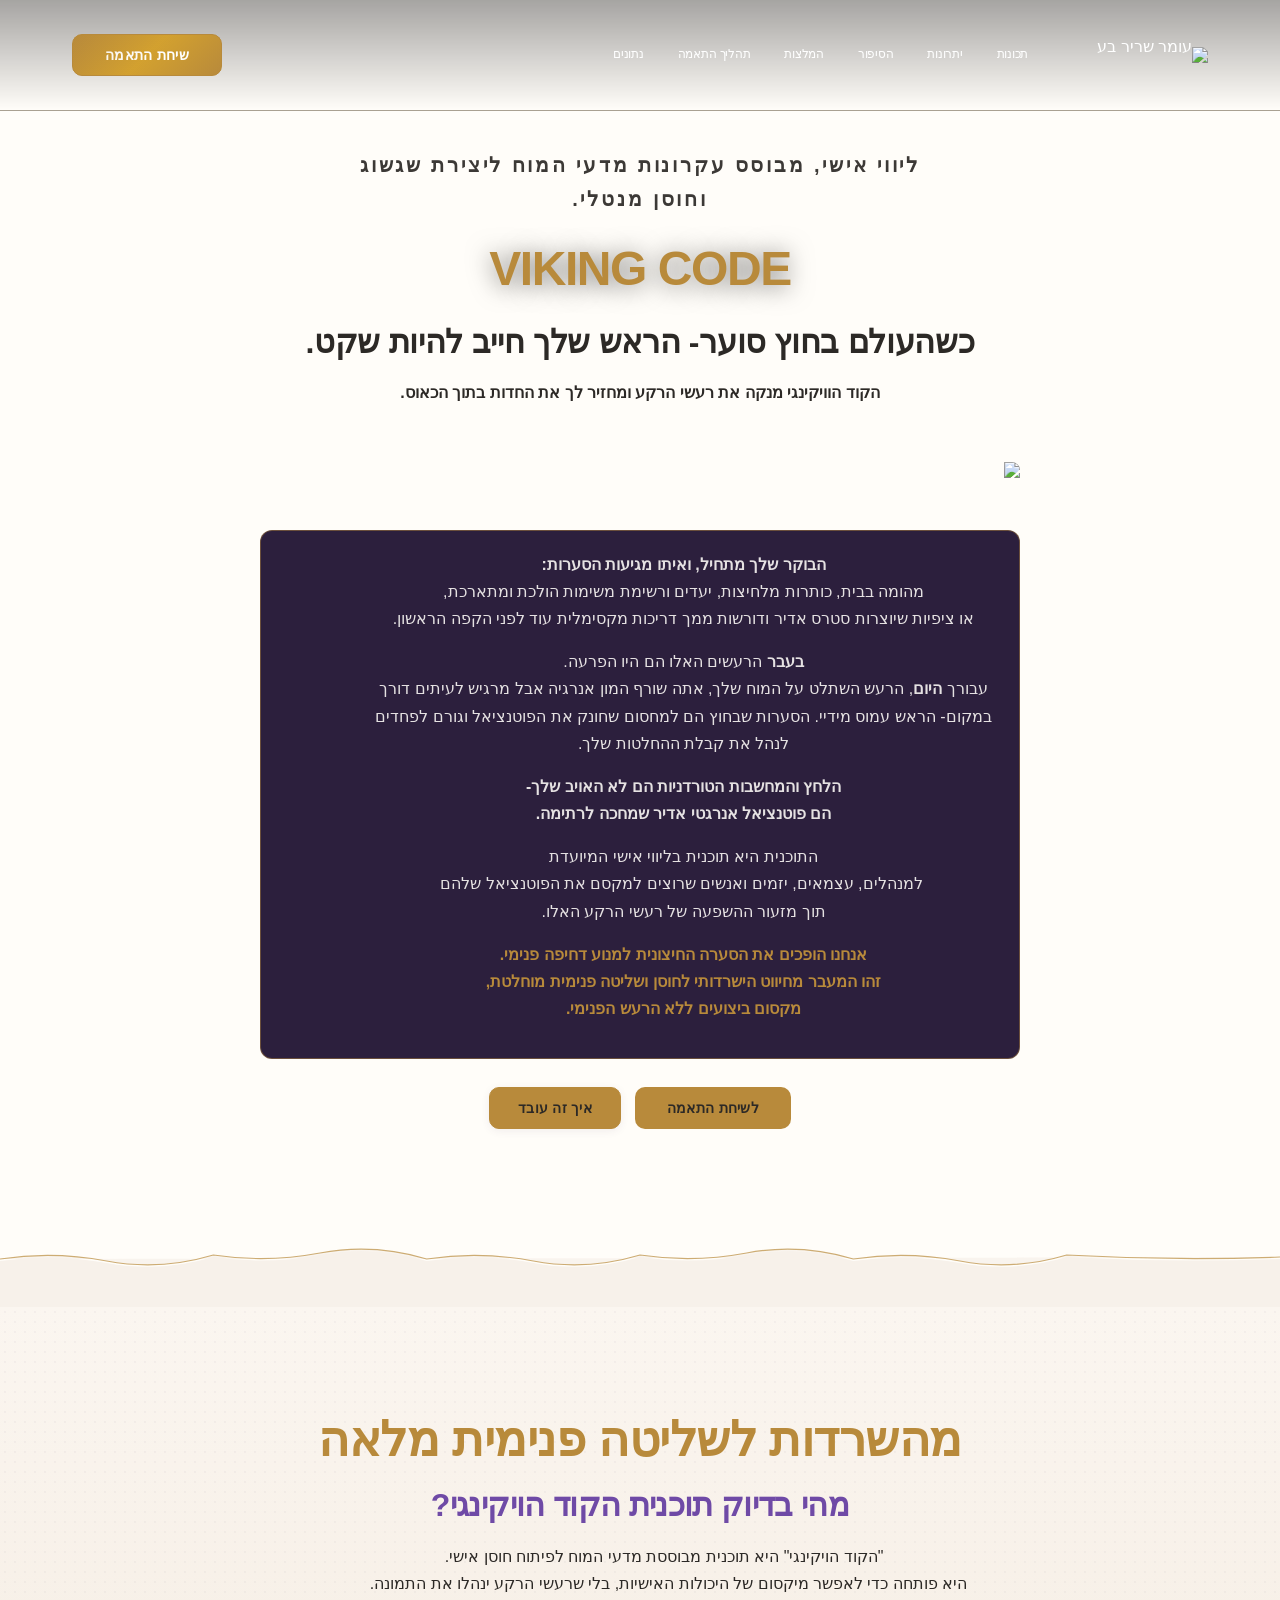
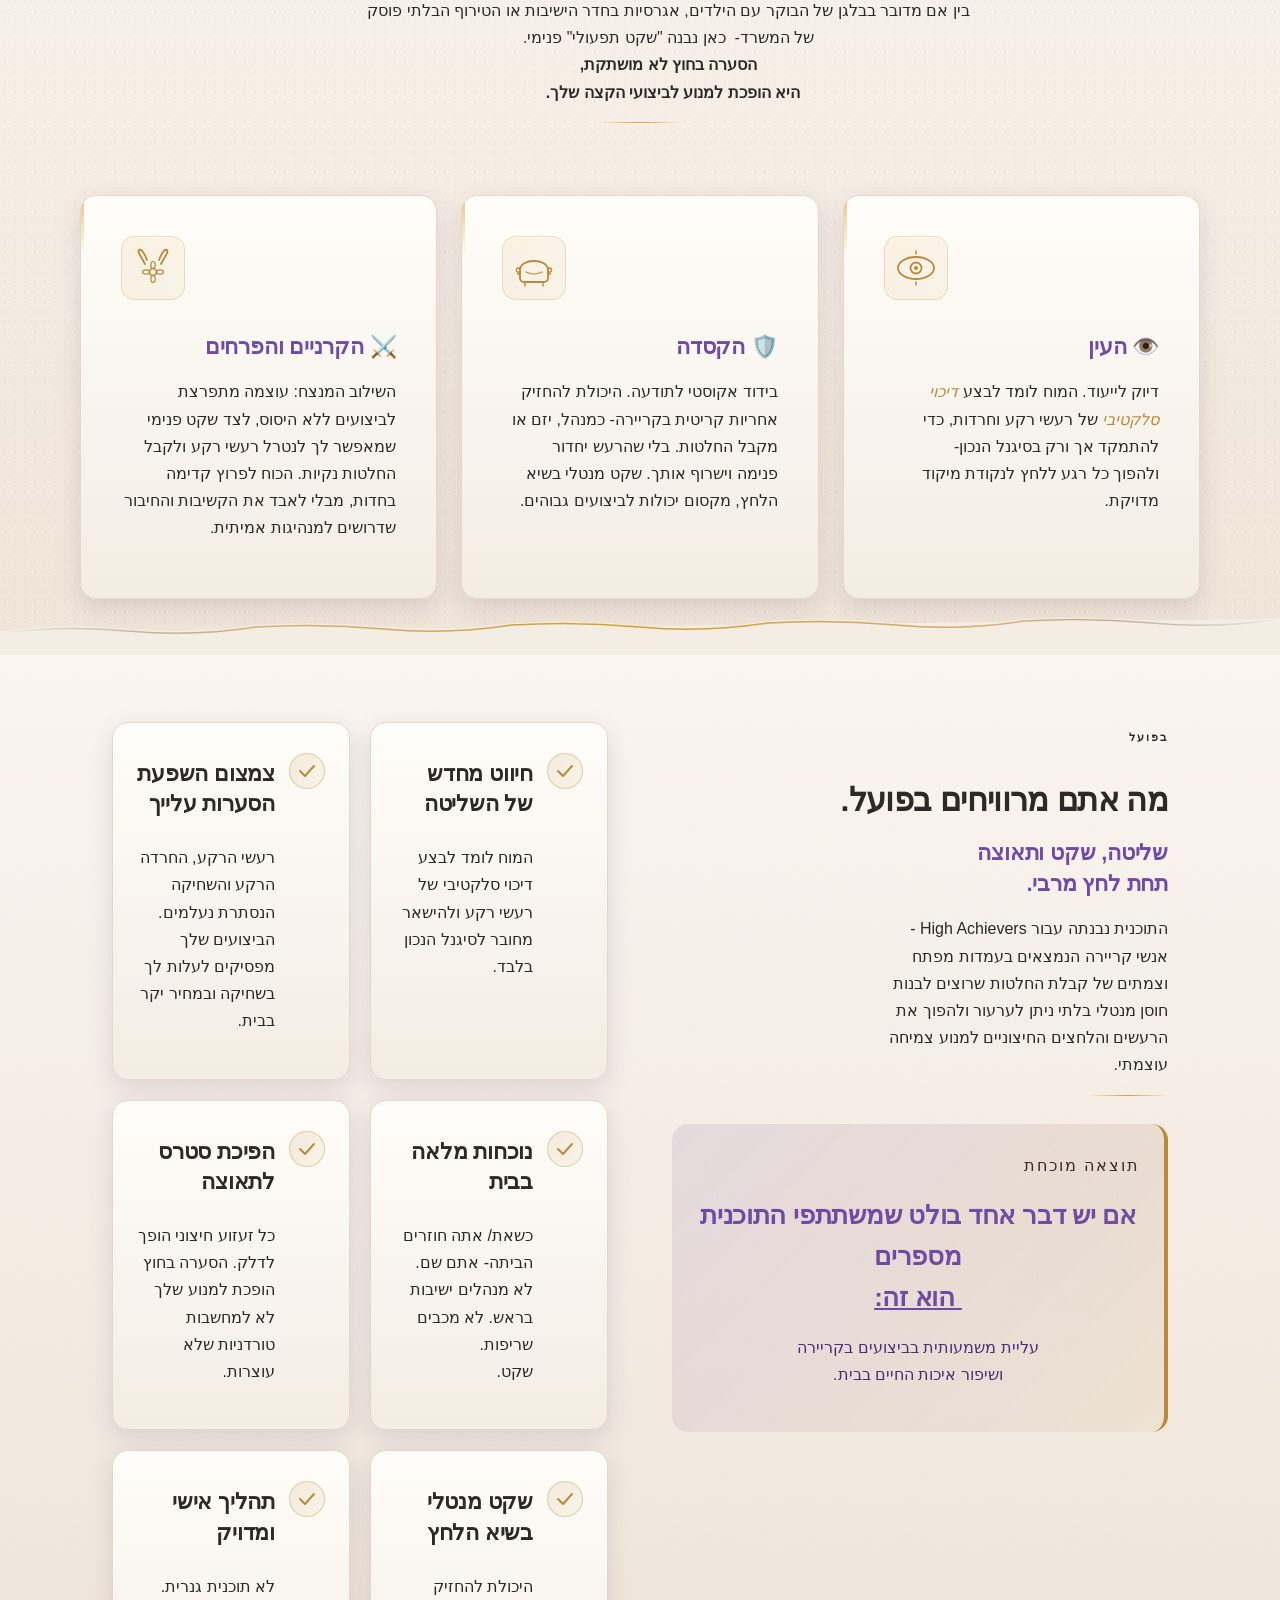
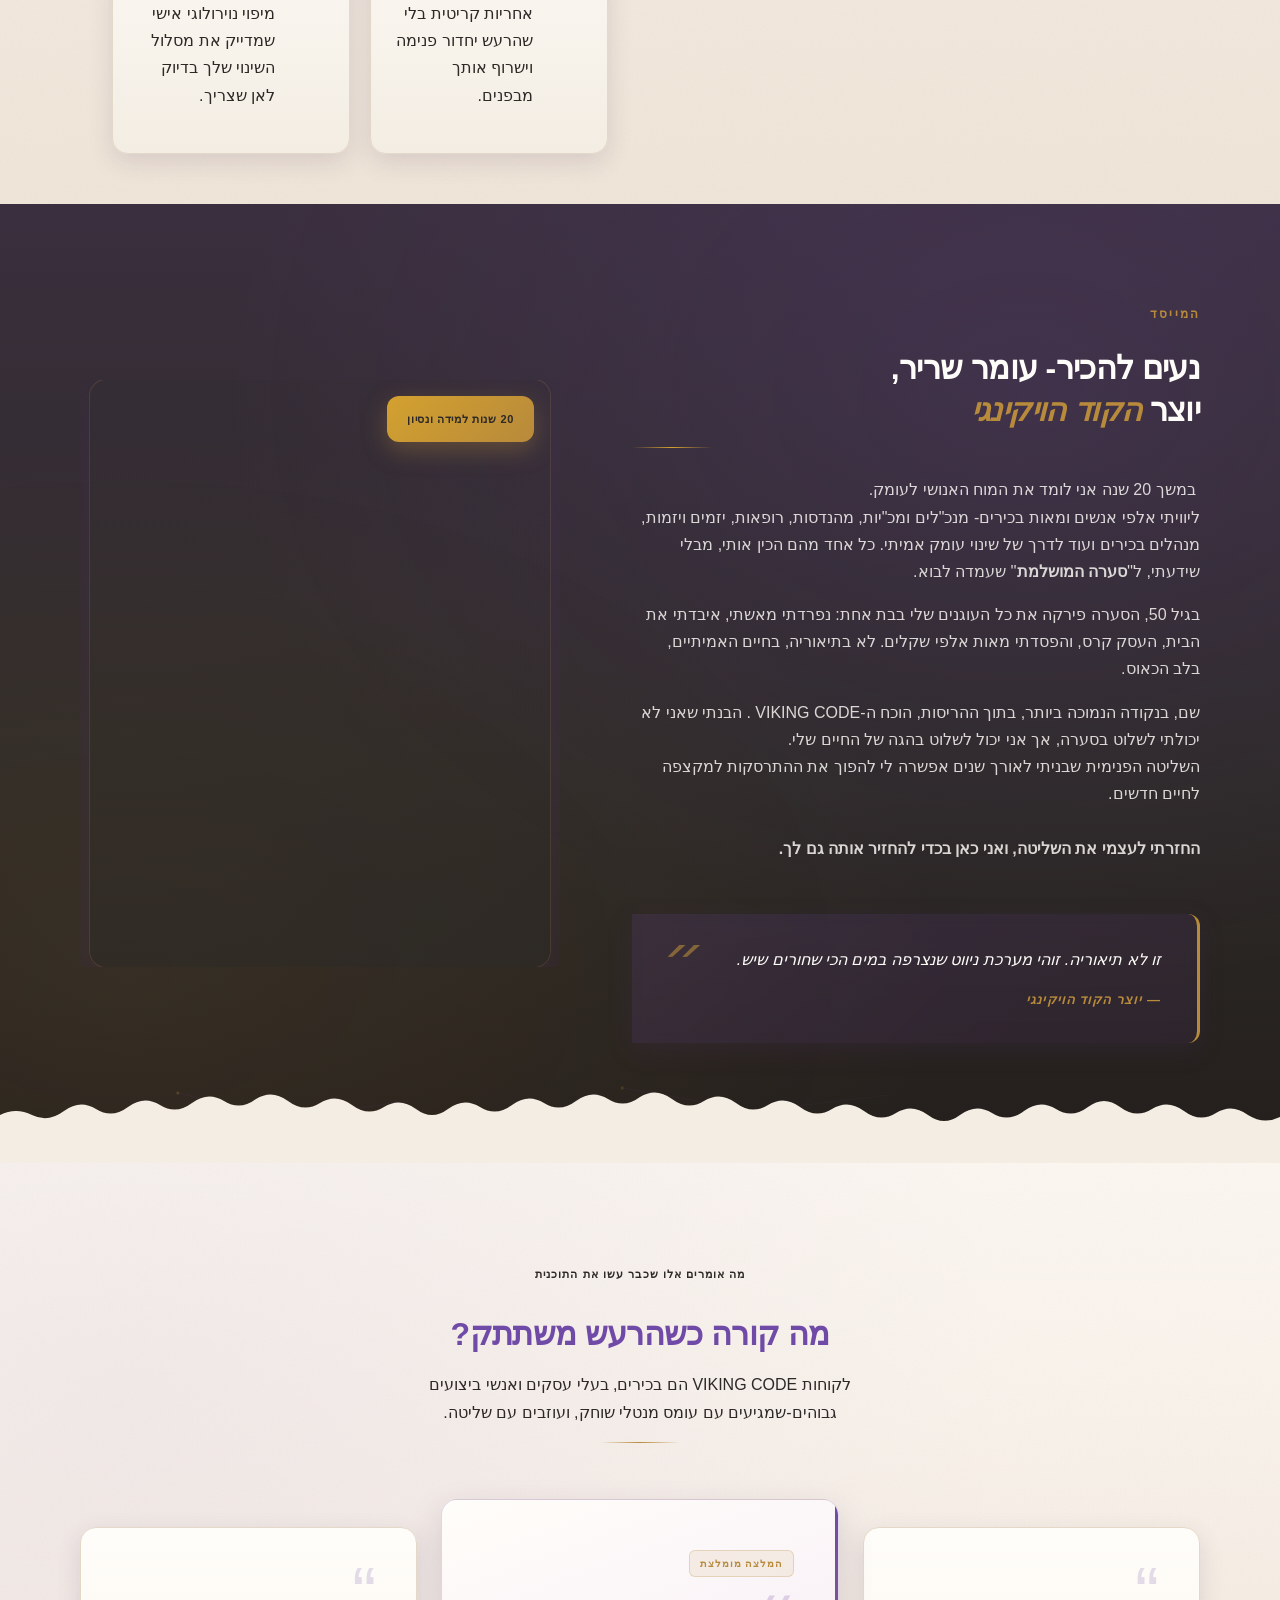
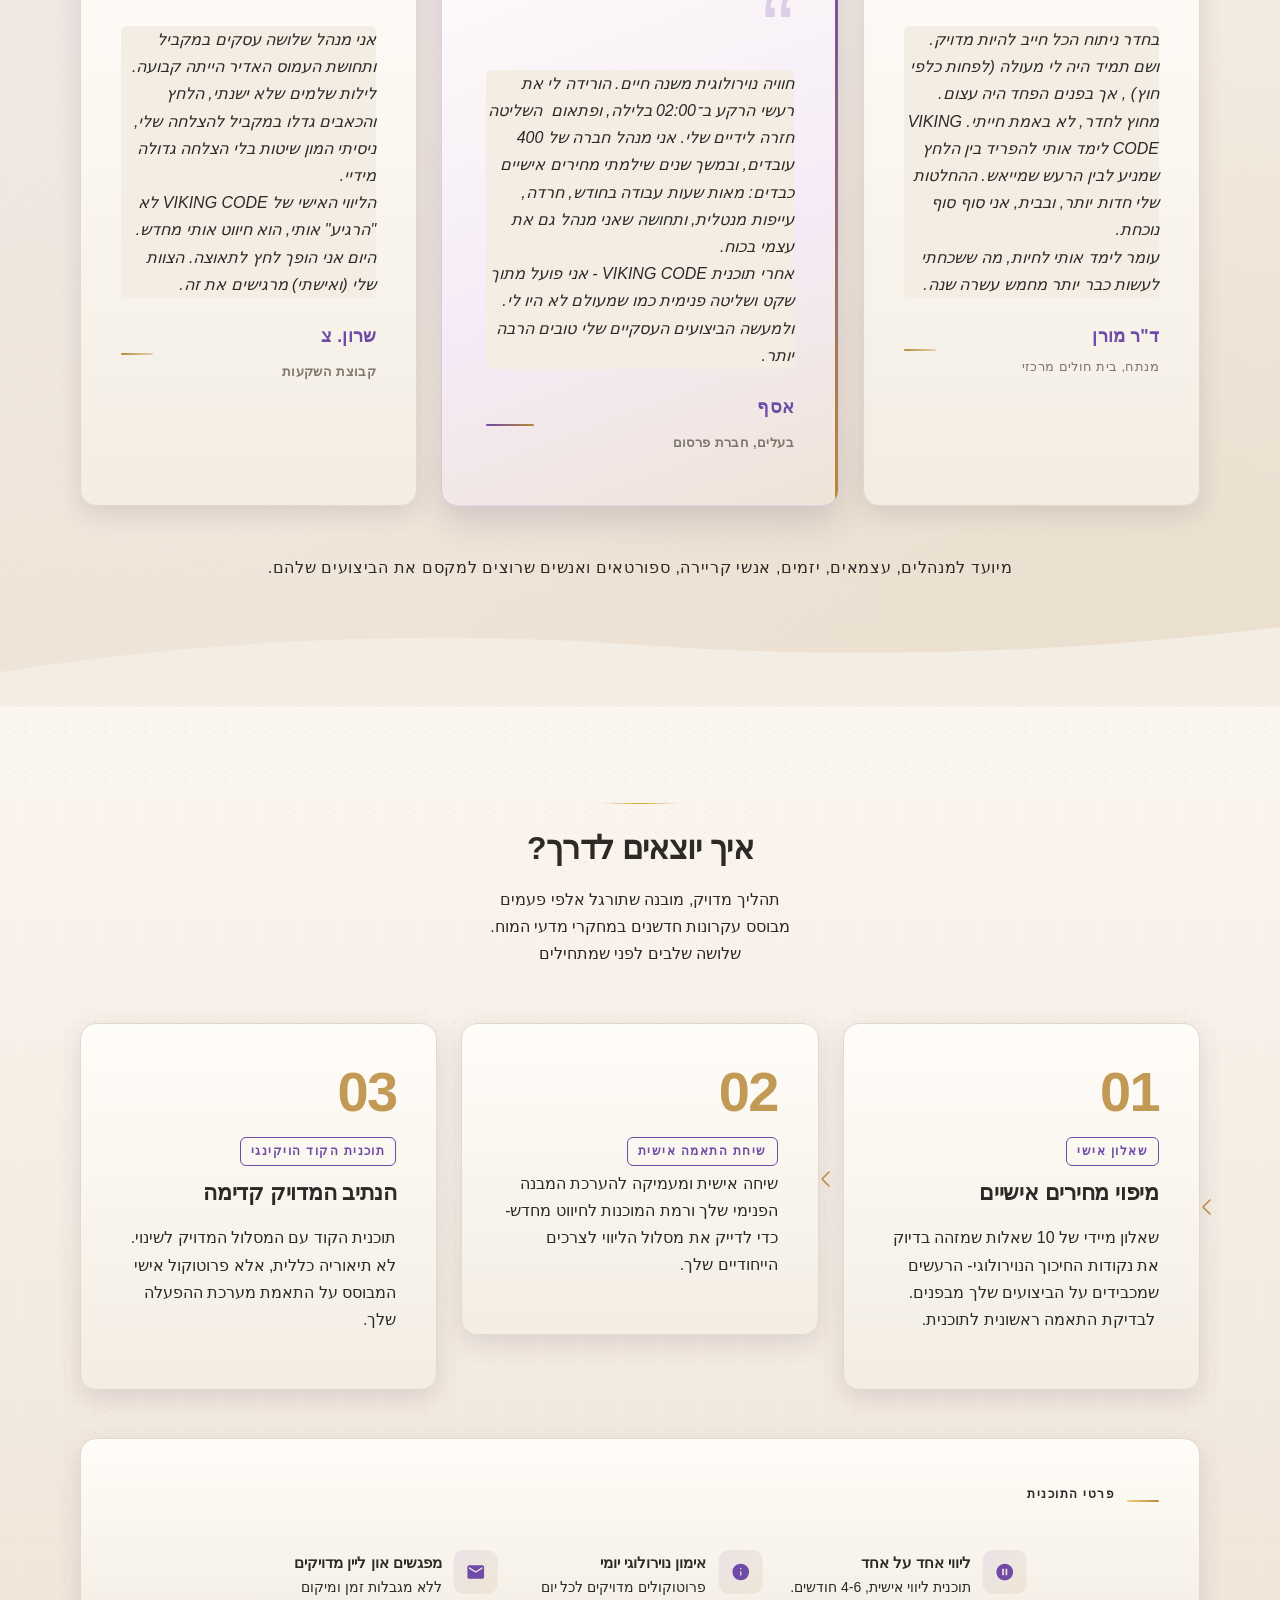
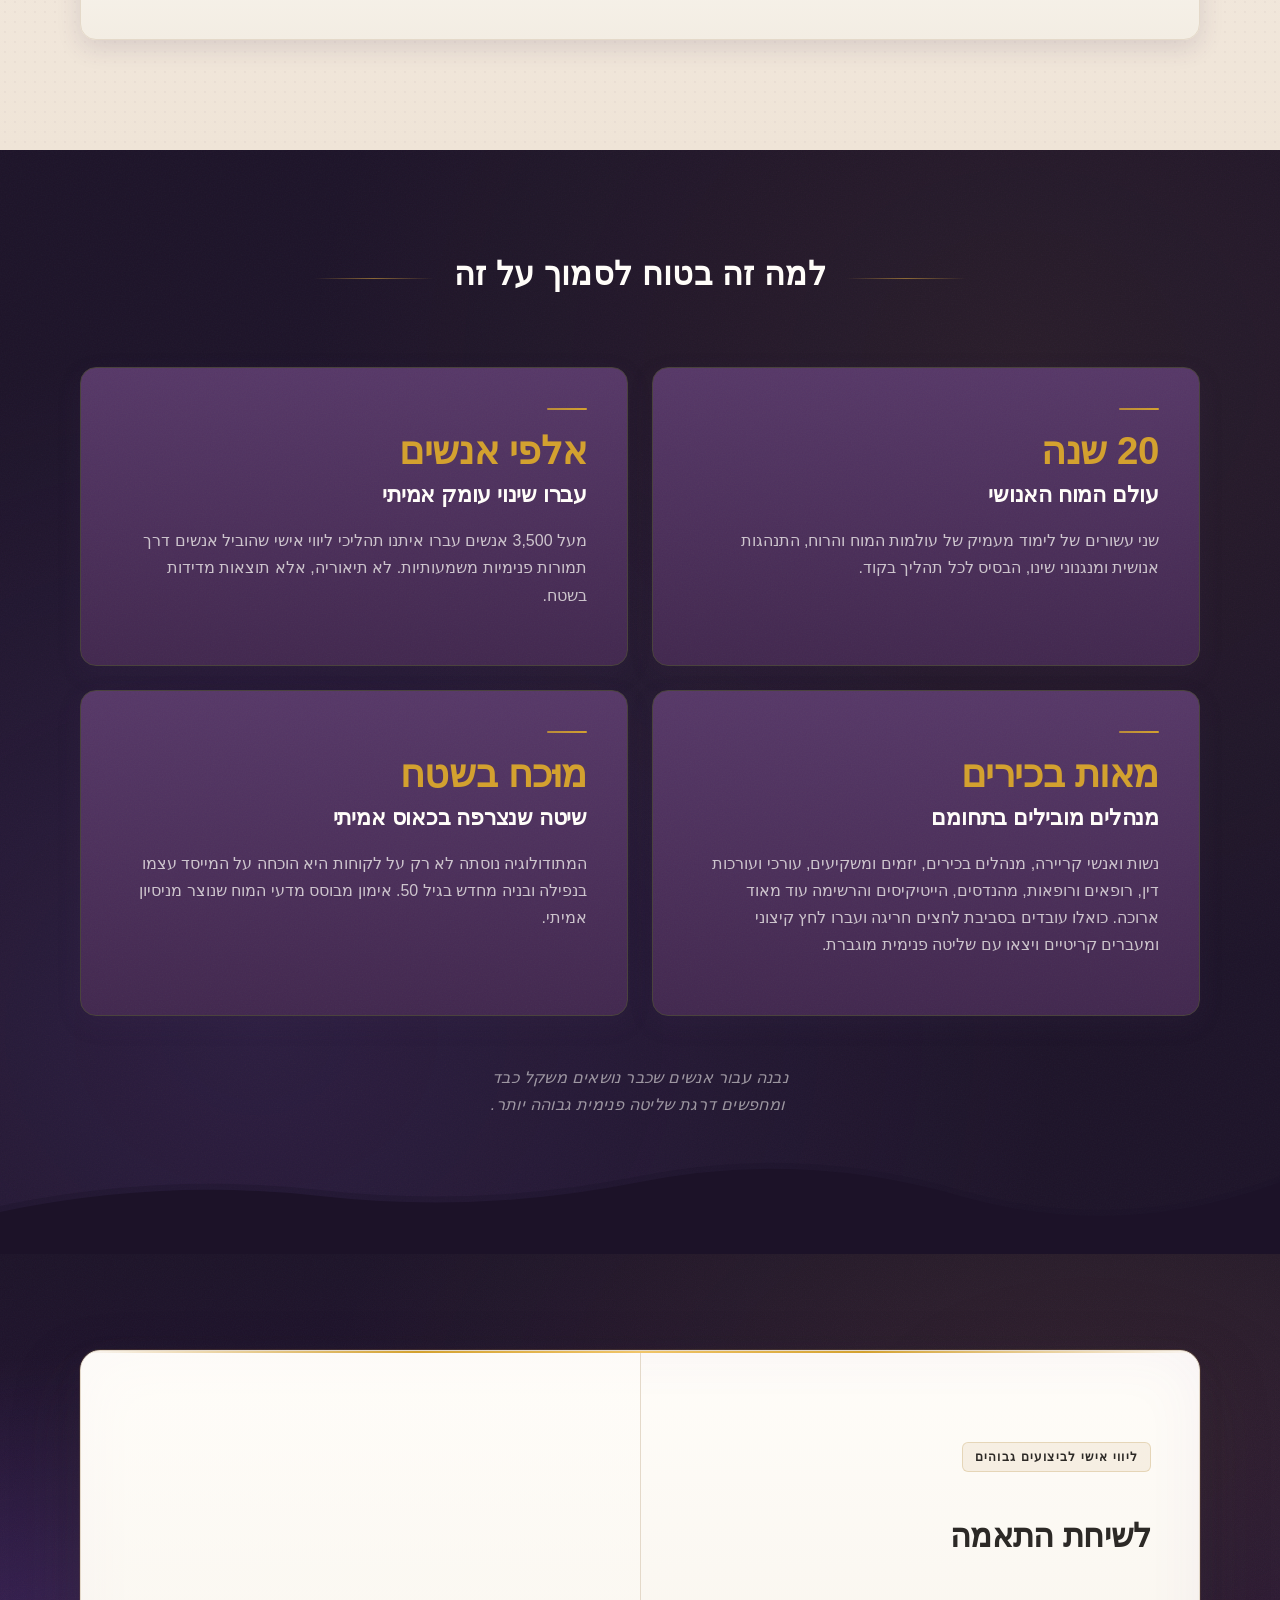
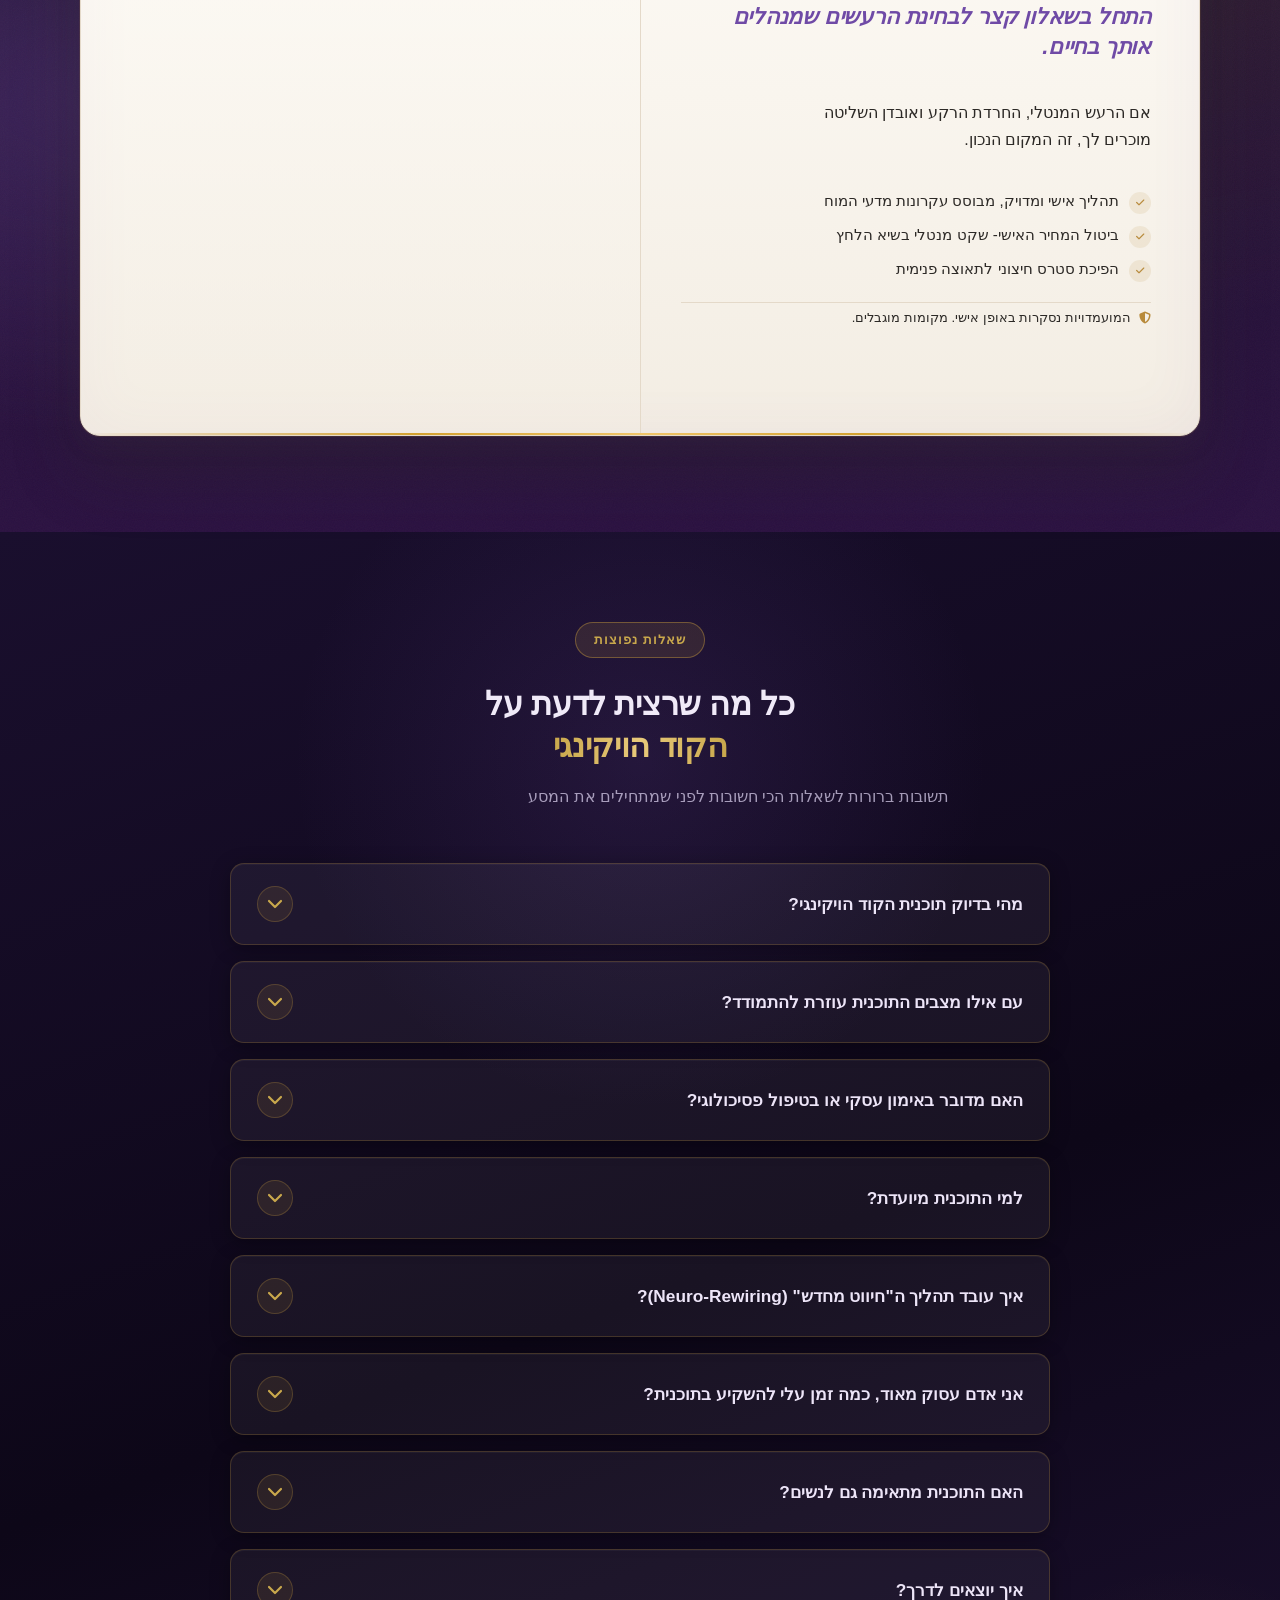
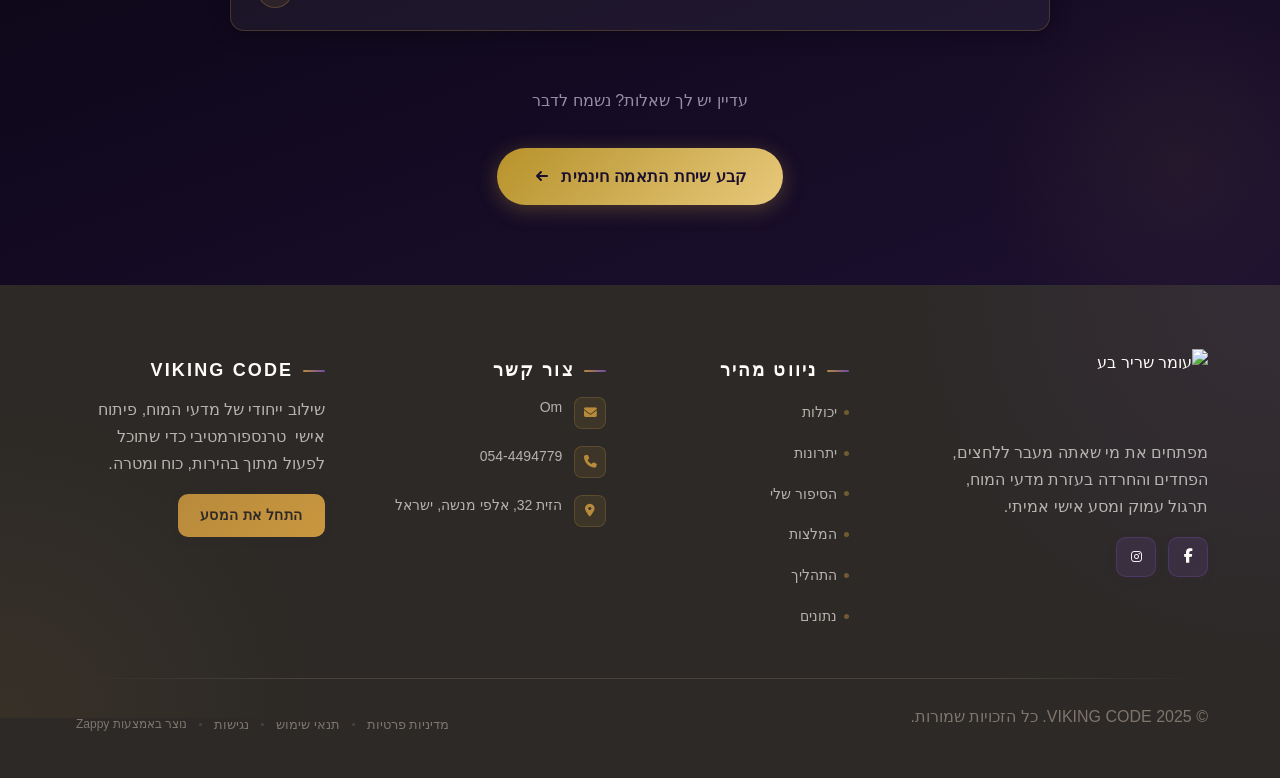
==== public/index.html @ 052899f5 "Incremental sync: 1 page(s) — update_text" ====
<!DOCTYPE html>
<html lang="ar" dir="rtl">
<head>
    <meta charset="UTF-8">
    <meta name="viewport" content="width=device-width, initial-scale=1.0">
    <meta name="robots" content="index, follow">
    <title>ליווי אישי — Viking Code</title>
    <meta name="description" content="Viking Code is a neuroscience-based personal performance coaching brand founded by a practitioner with 20 years of experience. The brand blends masculine streng">
    <meta name="keywords" content="ליווי אישי, ליווי אישי לביצועים גבוהים מנכ"לים, אימון מבוסס מדעי המוח לאנשי קצה, סדנת ביצועי קצה לרופאים ומנהלים">
    
    <!-- Favicons -->
    <link rel="icon" type="image/x-icon" href="/assets/favicon.ico">
    <link rel="icon" type="image/png" sizes="16x16" href="/assets/favicon-16x16.png">
    <link rel="icon" type="image/png" sizes="32x32" href="/assets/favicon-32x32.png">
    <link rel="icon" type="image/png" sizes="48x48" href="/assets/favicon-48x48.png">
    <link rel="icon" type="image/png" sizes="192x192" href="/assets/favicon-192x192.png">
    <link rel="icon" type="image/png" sizes="512x512" href="/assets/favicon-512x512.png">
    <link rel="apple-touch-icon" href="/assets/apple-touch-icon.png">
    <!-- Zappy Analytics -->
<script>
(function() {
  'use strict';
  
  // Configuration
  var config = {
    websiteId: 'cb5bbdb7-efe7-418c-bb14-4ff65979feaf',
    apiUrl: 'https://api.zappy5.com/api/analytics/track',
    sessionDuration: 30 * 60 * 1000, // 30 minutes
    visitorDuration: 30 * 24 * 60 * 60 * 1000, // 30 days
    trackPageViews: true,
    trackClicks: true,
    trackFormSubmissions: true
  };
  
  // Generate or retrieve persistent visitor ID (30 days)
  function getVisitorId() {
    var visitorKey = 'zappy_visitor_' + config.websiteId;
    var visitor = null;
    
    try {
      visitor = localStorage.getItem(visitorKey);
      if (visitor) {
        var visitorData = JSON.parse(visitor);
        var now = Date.now();
        
        // Check if visitor ID is still valid (30 days)
        if (now - visitorData.created < config.visitorDuration) {
          // Update last seen timestamp
          visitorData.lastSeen = now;
          localStorage.setItem(visitorKey, JSON.stringify(visitorData));
          return visitorData.id;
        }
      }
    } catch (e) {
      console.warn('Zappy Analytics: LocalStorage not available');
    }
    
    // Generate new visitor ID
    var newVisitorId = 'zv_' + Date.now() + '_' + Math.random().toString(36).substr(2, 9);
    
    try {
      localStorage.setItem(visitorKey, JSON.stringify({
        id: newVisitorId,
        created: Date.now(),
        lastSeen: Date.now()
      }));
    } catch (e) {
      // Continue without local storage
    }
    
    return newVisitorId;
  }
  
  // Generate or retrieve session ID (30 minutes)
  function getSessionId() {
    var sessionKey = 'zappy_session_' + config.websiteId;
    var session = null;
    
    try {
      session = sessionStorage.getItem(sessionKey);
      if (session) {
        var sessionData = JSON.parse(session);
        var now = Date.now();
        
        // Check if session is still valid
        if (now - sessionData.timestamp < config.sessionDuration) {
          // Update timestamp
          sessionData.timestamp = now;
          sessionStorage.setItem(sessionKey, JSON.stringify(sessionData));
          return sessionData.id;
        }
      }
    } catch (e) {
      console.warn('Zappy Analytics: SessionStorage not available');
    }
    
    // Generate new session ID
    var newSessionId = 'zs_' + Date.now() + '_' + Math.random().toString(36).substr(2, 9);
    
    try {
      sessionStorage.setItem(sessionKey, JSON.stringify({
        id: newSessionId,
        timestamp: Date.now()
      }));
    } catch (e) {
      // Continue without session storage
    }
    
    return newSessionId;
  }
  
  var visitorId = getVisitorId();
  var sessionId = getSessionId();
  
  // Track an event
  function trackEvent(eventType, data) {
    data = data || {};
    
    var eventData = {
      website_id: config.websiteId,
      event_type: eventType,
      page_path: window.location.pathname,
      referrer: document.referrer || 'direct',
      visitor_id: visitorId,
      session_id: sessionId,
      metadata: data
    };
    
    // Use sendBeacon if available (better for page unload events)
    if (navigator.sendBeacon) {
      var blob = new Blob([JSON.stringify(eventData)], { type: 'application/json' });
      navigator.sendBeacon(config.apiUrl, blob);
    } else {
      // Fallback to fetch
      fetch(config.apiUrl, {
        method: 'POST',
        headers: {
          'Content-Type': 'application/json'
        },
        body: JSON.stringify(eventData),
        keepalive: true
      }).catch(function(error) {
        console.warn('Zappy Analytics: Failed to track event', error);
      });
    }
  }
  
  // Track page view
  if (config.trackPageViews) {
    trackEvent('pageview', {
      title: document.title,
      url: window.location.href
    });
  }
  
  // Track clicks on important elements
  if (config.trackClicks) {
    document.addEventListener('click', function(e) {
      var target = e.target;
      
      // Track button clicks (counted as actions)
      if (target.tagName === 'BUTTON' || target.closest('button')) {
        var button = target.tagName === 'BUTTON' ? target : target.closest('button');
        trackEvent('click', {
          element: 'button',
          text: button.textContent.trim().substring(0, 100),
          id: button.id || null,
          class: button.className || null
        });
      }
      
      // Track link clicks (navigation - not counted as actions)
      else if (target.tagName === 'A' || target.closest('a')) {
        var link = target.tagName === 'A' ? target : target.closest('a');
        trackEvent('navigation', {
          element: 'link',
          text: link.textContent.trim().substring(0, 100),
          href: link.href,
          external: link.hostname !== window.location.hostname
        });
      }
    }, true);
  }
  
  // Track form submissions
  if (config.trackFormSubmissions) {
    document.addEventListener('submit', function(e) {
      var form = e.target;
      
      trackEvent('form_submit', {
        form_id: form.id || null,
        form_name: form.name || null,
        form_action: form.action || null,
        form_method: form.method || 'GET'
      });
    }, true);
  }
  
  // Track time on page (send on page unload)
  var pageLoadTime = Date.now();
  
  window.addEventListener('beforeunload', function() {
    var timeOnPage = Math.floor((Date.now() - pageLoadTime) / 1000); // in seconds
    
    trackEvent('page_unload', {
      time_on_page: timeOnPage,
      page_path: window.location.pathname
    });
  });
  
  // Expose tracking function globally for custom events
  window.zappyAnalytics = {
    track: trackEvent,
    getVisitorId: function() { return visitorId; },
    getSessionId: function() { return sessionId; }
  };
  
})();
</script>
<!-- End Zappy Analytics -->
    <meta property="og:title" content="ליווי אישי — Viking Code">
    <meta property="og:description" content="Viking Code is a neuroscience-based personal performance coaching brand founded by a practitioner with 20 years of experience. The brand blends masculine streng">
    <meta name="twitter:card" content="summary_large_image">
    <meta name="twitter:title" content="ליווי אישי — Viking Code">
    <meta name="twitter:description" content="Viking Code is a neuroscience-based personal performance coaching brand founded by a practitioner with 20 years of experience. The brand blends masculine streng">
    <script type="application/ld+json">{"@context":"https://schema.org","@graph":[{"@type":"LocalBusiness","@id":"https://viking-code.co.il#organization","name":"VIKING CODE","url":"https://viking-code.co.il","description":"Viking Code is a neuroscience-based personal performance coaching brand founded by a practitioner with 20 years of experience. The brand blends masculine strength with emotional sensitivity — symbolized by 'horns and flowers' — targeting high-achieving executives, doctors, and edge performers. The visual and verbal identity is sophisticated, not aggressive: purple, gold, and white tones with a calm-yet-powerful atmosphere. The methodology centers on neurological rewiring to eliminate 'success tax' (mental noise, stress, background anxiety) and convert external chaos into forward momentum. The founder's personal story of collapse and rebuilding at age 50 is a core narrative element, lending authenticity and depth.","address":{"@type":"PostalAddress","streetAddress":"הזית 32, אלפי מנשה, ISRAEL, 4485100, ישראל"},"contactPoint":[{"@type":"ContactPoint","contactType":"customer service","email":"omer.sharir@gmail.com","telephone":"+972544494779"}]},{"@type":"WebSite","@id":"https://viking-code.co.il#website","url":"https://viking-code.co.il","name":"VIKING CODE","publisher":{"@id":"https://viking-code.co.il#organization"}}]}</script>
    
    <link rel="stylesheet" href="/styles.css">
    <link rel="stylesheet" href="https://cdnjs.cloudflare.com/ajax/libs/font-awesome/6.4.0/css/all.min.css" integrity="sha512-iecdLmaskl7CVkqkXNQ/ZH/XLlvWZOJyj7Yy7tcenmpD1ypASozpmT/E0iPtmFIB46ZmdtAc9eNBvH0H/ZpiBw==" crossorigin="anonymous" referrerpolicy="no-referrer" />

    <style id="zappy-dropdown-submenu-styles">
      /* ========== DESKTOP DROPDOWN SUBMENU STYLES ========== */
      /* Base styles for dropdown submenus - parent must be positioned */
      .nav-menu li:has(.sub-menu), nav li:has(.sub-menu), .navbar li:has(.sub-menu), #navMenu li:has(.sub-menu) { position: relative; }
      /* Submenu base - hidden by default */
      .nav-menu .sub-menu, nav .sub-menu, .navbar .sub-menu, #navMenu .sub-menu { display: block !important; position: absolute !important; top: 100%; left: 0; min-width: 220px; background: white; border-radius: 8px; box-shadow: 0 8px 25px rgba(0,0,0,0.15); padding: 8px 0; opacity: 0; visibility: hidden; transform: translateY(10px); transition: all 0.3s ease; z-index: 1000; list-style: none; pointer-events: none; }
      /* CRITICAL: Desktop hover styles to show dropdown */
      .nav-menu li:hover > .sub-menu, nav li:hover > .sub-menu, .navbar li:hover > .sub-menu, #navMenu li:hover > .sub-menu { opacity: 1 !important; visibility: visible !important; transform: translateY(0) !important; pointer-events: auto !important; }
      /* Submenu item styling */
      .sub-menu li { list-style: none; margin: 0; padding: 0; }
      .sub-menu a { display: block !important; padding: 10px 16px !important; color: var(--text-dark, #333) !important; font-weight: 500; text-decoration: none; white-space: nowrap; transition: background-color 0.2s; }
      .sub-menu .zappy-nav-child > a { padding-left: 28px !important; font-size: 0.9em !important; opacity: 0.85 !important; }
      [dir="rtl"] .sub-menu .zappy-nav-child > a, html[lang="he"] .sub-menu .zappy-nav-child > a, html[lang="ar"] .sub-menu .zappy-nav-child > a { padding-left: 10px !important; padding-right: 28px !important; }
      .sub-menu .zappy-nav-parent > a { font-weight: 600 !important; }
      .sub-menu a:hover { background-color: #f5f5f5; }
      /* RTL (Hebrew/Arabic) dropdown positioning */
      [dir="rtl"] .nav-menu .sub-menu, [dir="rtl"] nav .sub-menu, [dir="rtl"] .navbar .sub-menu, html[lang="he"] .nav-menu .sub-menu, html[lang="he"] nav .sub-menu, html[lang="he"] .navbar .sub-menu, html[lang="ar"] .nav-menu .sub-menu, html[lang="ar"] nav .sub-menu, html[lang="ar"] .navbar .sub-menu { left: auto !important; right: 0 !important; }
      /* Hide empty dropdown menus (exclude catalog sub-menus that use <a> children instead of <li>) */
      .sub-menu:empty, .sub-menu:not(:has(li:not(.zappy-hidden-menu-item))):not(:has(> a)), .sub-menu:not(:has(li)):not(:has(> a)) { display: none !important; opacity: 0 !important; visibility: hidden !important; pointer-events: none !important; }
      /* Desktop: show submenu on Menu Group hover */
      li:has(.menu-group-title):hover > .sub-menu { opacity: 1 !important; visibility: visible !important; transform: translateY(0) !important; pointer-events: auto !important; }
      /* Menu Group title styling */
      .nav-menu > li > .menu-group-title, #navMenu > li > .menu-group-title { display: inline-block; padding: 0.5rem 1rem; cursor: default; user-select: none; }
      
      /* ========== MOBILE SUBMENU STYLES ========== */
      @media (max-width: 768px) {
        .nav-menu .sub-menu, nav .sub-menu, .navbar .sub-menu, #navMenu .sub-menu { position: static !important; transform: none !important; box-shadow: none !important; background: transparent !important; max-height: 0; overflow: hidden; opacity: 0; visibility: hidden; transition: max-height 0.3s ease, opacity 0.3s ease; padding: 0 !important; border-radius: 0 !important; }
        .navbar .sub-menu.mobile-expanded, .nav-menu .sub-menu.mobile-expanded, #navMenu .sub-menu.mobile-expanded { max-height: none !important; overflow-y: visible !important; opacity: 1 !important; visibility: visible !important; padding: 8px 0 8px 16px !important; }
        [dir="rtl"] .sub-menu.mobile-expanded, html[lang="he"] .sub-menu.mobile-expanded { padding: 8px 16px 8px 0 !important; }
        /* Disable hover behavior on mobile */
        .nav-menu li:hover > .sub-menu, nav li:hover > .sub-menu, .navbar li:hover > .sub-menu, #navMenu li:hover > .sub-menu { opacity: 0; visibility: hidden; pointer-events: none; }
        .nav-menu li > .sub-menu.mobile-expanded, nav li > .sub-menu.mobile-expanded, .navbar li > .sub-menu.mobile-expanded, #navMenu li > .sub-menu.mobile-expanded { opacity: 1 !important; visibility: visible !important; pointer-events: auto !important; }
        .nav-menu li:has(.sub-menu), nav li:has(.sub-menu), .navbar li:has(.sub-menu), #navMenu li:has(.sub-menu) { display: flex !important; flex-wrap: wrap !important; align-items: center !important; position: relative !important; min-height: 44px !important; }
        .nav-menu li:has(.sub-menu) > a, nav li:has(.sub-menu) > a, .navbar li:has(.sub-menu) > a, #navMenu li:has(.sub-menu) > a { flex: 1 !important; min-width: 0 !important; }
        .nav-menu li:has(.sub-menu) > .menu-group-title, nav li:has(.sub-menu) > .menu-group-title, .navbar li:has(.sub-menu) > .menu-group-title, #navMenu li:has(.sub-menu) > .menu-group-title { flex: 1 !important; min-width: 0 !important; padding: 0 !important; line-height: inherit !important; }
        .nav-menu li:has(.sub-menu) > .sub-menu, nav li:has(.sub-menu) > .sub-menu, .navbar li:has(.sub-menu) > .sub-menu, #navMenu li:has(.sub-menu) > .sub-menu { flex-basis: 100% !important; width: 100% !important; }
        .nav-menu li:has(.sub-menu) > a [class*="chevron"], .nav-menu li:has(.sub-menu) > a [class*="arrow"], .nav-menu li:has(.sub-menu) > a .fa-chevron-down, .nav-menu li:has(.sub-menu) > a .fa-angle-down, nav li:has(.sub-menu) > a [class*="chevron"], nav li:has(.sub-menu) > a [class*="arrow"], #navMenu li:has(.sub-menu) > a [class*="chevron"], #navMenu li:has(.sub-menu) > a [class*="arrow"] { display: none !important; visibility: hidden !important; }
        .mobile-submenu-toggle { display: flex !important; align-items: center !important; justify-content: center !important; width: 44px !important; height: auto !important; background: transparent !important; border: none !important; cursor: pointer !important; color: var(--text-light) !important; position: static !important; flex-shrink: 0 !important; align-self: stretch !important; z-index: 2 !important; padding: 0 !important; margin: 0 !important; }
        .mobile-submenu-toggle::after { content: '' !important; width: 0 !important; height: 0 !important; border-left: 6px solid transparent !important; border-right: 6px solid transparent !important; border-top: 7px solid currentColor !important; transition: transform 0.3s ease !important; }
        .mobile-submenu-toggle.expanded::after { transform: rotate(180deg) !important; }
        .sub-menu a { padding: 10px 0 !important; display: block !important; color: var(--text-light) !important; white-space: normal !important; }
        .sub-menu .zappy-nav-child > a { padding-left: 28px !important; font-size: 0.9em !important; opacity: 0.85 !important; }
        [dir="rtl"] .sub-menu .zappy-nav-child > a, html[lang="he"] .sub-menu .zappy-nav-child > a, html[lang="ar"] .sub-menu .zappy-nav-child > a { padding-left: 0 !important; padding-right: 28px !important; }
        .sub-menu .zappy-nav-parent > a { font-weight: 600 !important; }
        .nav-menu.active, #navMenu.active { max-width: 100vw !important; overflow-x: hidden !important; box-sizing: border-box !important; }
        .navbar .sub-menu li a, nav.navbar .sub-menu li a, .zappy-products-dropdown .sub-menu a { color: var(--text-light) !important; }
      }
      @media (min-width: 769px) { .mobile-submenu-toggle { display: none !important; } }
    </style>

    <style id="zappy-widget-visibility">
      html[dir="rtl"] .whatsapp-float { right: 20px !important; left: auto !important; }
      html[dir="ltr"] .whatsapp-float, html:not([dir]) .whatsapp-float { left: 20px !important; right: auto !important; }
      html[dir="rtl"] #mic-access-tool-general-button, html[dir="rtl"] .mic-access-tool-general-button,
      html[dir="rtl"] #mic-init-access-tool .mic-access-tool-general-button,
      html[dir="rtl"] #mic-init-access-tool #mic-access-tool-general-button,
      html[dir="rtl"] ._access-icon { left: 20px !important; right: auto !important; }
      html[dir="ltr"] #mic-access-tool-general-button, html[dir="ltr"] .mic-access-tool-general-button,
      html[dir="ltr"] #mic-init-access-tool .mic-access-tool-general-button,
      html[dir="ltr"] #mic-init-access-tool #mic-access-tool-general-button,
      html[dir="ltr"] ._access-icon,
      html:not([dir]) #mic-access-tool-general-button, html:not([dir]) .mic-access-tool-general-button,
      html:not([dir]) #mic-init-access-tool .mic-access-tool-general-button,
      html:not([dir]) #mic-init-access-tool #mic-access-tool-general-button,
      html:not([dir]) ._access-icon { right: 20px !important; left: auto !important; }
      @media (max-width: 768px) { .whatsapp-float { display: flex !important; } }
      @media (min-width: 769px) { .whatsapp-float { display: flex !important; } }
      @media (max-width: 768px) {
        #mic-access-tool-general-button, .mic-access-tool-general-button,
        #mic-init-access-tool .mic-access-tool-general-button, #mic-init-access-tool #mic-access-tool-general-button,
        ._access-icon, #mic-access-tool-box, .mic-access-tool-box,
        #mic-init-access-tool #mic-access-tool-box, div[id*="mic-access-tool-box"], ._access-menu {
          display: none !important; visibility: hidden !important; opacity: 0 !important; pointer-events: none !important;
        }
      }
      @media (min-width: 769px) {
        #mic-access-tool-general-button, .mic-access-tool-general-button,
        #mic-init-access-tool .mic-access-tool-general-button, #mic-init-access-tool #mic-access-tool-general-button,
        ._access-icon, #mic-access-tool-box, .mic-access-tool-box,
        #mic-init-access-tool #mic-access-tool-box, div[id*="mic-access-tool-box"], ._access-menu {
          display: none !important; visibility: hidden !important; opacity: 0 !important; pointer-events: none !important;
        }
      }
    </style>
</head>
<body>
<!-- ZAPPY_INTEGRATION_START analytics:add_google_tag_manager -->
<!-- Google Tag Manager (noscript) -->
<noscript><iframe src="https://www.googletagmanager.com/ns.html?id=GTM-PR8H5DS7" height="0" width="0" style="display:none;visibility:hidden"></iframe></noscript>
<!-- ZAPPY_INTEGRATION_END analytics:add_google_tag_manager -->

    <!-- ZAPPY_INTEGRATION_START analytics:add_google_tag_manager -->
<!-- Google Consent Mode v2 (default) -->
<script>
window.dataLayer = window.dataLayer || [];
function gtag(){dataLayer.push(arguments);}
gtag('consent', 'default', {
  'ad_storage': 'denied',
  'ad_user_data': 'denied',
  'ad_personalization': 'denied',
  'analytics_storage': 'denied',
  'wait_for_update': 500
});
</script>
<!-- Google Tag Manager -->
<script>(function(w,d,s,l,i){w[l]=w[l]||[];w[l].push({'gtm.start':
new Date().getTime(),event:'gtm.js'});var f=d.getElementsByTagName(s)[0],
j=d.createElement(s),dl=l!='dataLayer'?'&l='+l:'';j.async=true;j.src=
'https://www.googletagmanager.com/gtm.js?id='+i+dl;f.parentNode.insertBefore(j,f);
})(window,document,'script','dataLayer','GTM-PR8H5DS7');</script>
<!-- ZAPPY_INTEGRATION_END analytics:add_google_tag_manager -->
    <!-- ZAPPY_INTEGRATION_START analytics:add_facebook_pixel -->
<!-- Facebook Pixel -->
<script>
  !function(f,b,e,v,n,t,s)
  {if(f.fbq)return;n=f.fbq=function(){n.callMethod?
  n.callMethod.apply(n,arguments):n.queue.push(arguments)};
  if(!f._fbq)f._fbq=n;n.push=n;n.loaded=!0;n.version='2.0';
  n.queue=[];t=b.createElement(e);t.async=!0;
  t.src=v;s=b.getElementsByTagName(e)[0];
  s.parentNode.insertBefore(t,s)}(window, document,'script',
  'https://connect.facebook.net/en_US/fbevents.js');
  fbq('init', '2072678076624305');
  fbq('track', 'PageView');
</script>
<!-- ZAPPY_INTEGRATION_END analytics:add_facebook_pixel -->
  
<nav class="navbar" dir="rtl"> <button class="mobile-toggle" id="mobileToggle" aria-label="Menu" data-element-type="button" data-element-id="btn-1776061896971-tcydcvs9b" data-native-element="true"> <svg class="hamburger-icon" width="24" height="24" viewBox="0 0 24 24" fill="none" style="width: 24px !important; height: 24px !important; display: block !important;"> <path d="M3 12h18M3 6h18M3 18h18" stroke="currentColor" stroke-width="2" stroke-linecap="round"></path> </svg> <svg class="close-icon" width="24" height="24" viewBox="0 0 24 24" fill="none" style="display: none !important; width: 24px !important; height: 24px !important;"> <path d="M18 6L6 18M6 6l12 12" stroke="currentColor" stroke-width="2" stroke-linecap="round"></path> </svg> </button> <button class="phone-header-btn" data-phone="+972544494779" aria-label="Call" data-element-type="button" data-element-id="btn-1776061896971-hfs8pjp9r" data-native-element="true"> <svg width="24" height="24" viewBox="0 0 24 24" fill="currentColor" style="width: 24px; height: 24px;"> <path d="M22 16.92v3a2 2 0 0 1-2.18 2 19.79 19.79 0 0 1-8.63-3.07 19.5 19.5 0 0 1-6-6 19.79 19.79 0 0 1-3.07-8.67A2 2 0 0 1 4.11 2h3a2 2 0 0 1 2 1.72 12.84 12.84 0 0 0 .7 2.81 2 2 0 0 1-.45 2.11L8.09 9.91a16 16 0 0 0 6 6l1.27-1.27a2 2 0 0 1 2.11-.45 12.84 12.84 0 0 0 2.81.7A2 2 0 0 1 22 16.92z"></path> </svg> </button> <div class="nav-container"> <div class="nav-right-group"><div class="nav-brand"> <a href="/" class="logo-link" style="color: rgb(44, 41, 38) !important;"> <img src="/assets/viking-code-logo-1775815918236-gnvzzb.webp?v=1775815918846-061fn9" alt="עומר שריר בע" מ"="" class="logo" data-image-type="logo" style=""> </a> </div><ul class="nav-menu" id="navMenu"><li><a href="#features">תכונות</a></li><li><a href="#benefits">יתרונות</a></li><li><a href="#story">הסיפור</a></li><li><a href="#testimonials">המלצות</a></li><li><a href="#process">תהליך התאמה</a></li><li><a href="#stats">נתונים</a></li></ul></div> <div class="nav-cta-container"><li class="nav-cta-item"><a href="#cta" class="nav-cta-btn">שיחת התאמה</a></li></div> </div> </nav> <script> // Navbar Mobile Menu Toggle and Contrast Fix (function() { // Use 'load' event instead of 'DOMContentLoaded' to ensure we run AFTER all other scripts window.addEventListener('load', function() { // FIX MOBILE BUTTON CONTRAST // Detect navbar background color and apply contrasting color to mobile buttons const navbar = document.querySelector('.navbar, nav, header'); if (!navbar) { console.log('[Navbar] Navbar element not found'); return; } // DECLARE VARIABLES EARLY to avoid Temporal Dead Zone errors // These are used in multiple places below let mobileToggle = document.getElementById('mobileToggle') || document.querySelector('.mobile-toggle') || document.querySelector('.hamburger') || document.querySelector('.hamburger-menu') || document.querySelector('.menu-toggle') || document.querySelector('.burger-menu') || document.querySelector('[aria-label="Menu"]') || document.querySelector('[aria-label="תפריט"]'); const phoneBtn = document.querySelector('.phone-header-btn'); const computedStyle = window.getComputedStyle(navbar); let bgColor = computedStyle.backgroundColor; console.log('[Navbar] Initial navbar background:', bgColor); // Check if background is transparent or rgba with 0 alpha const isTransparent = bgColor === 'transparent' || bgColor === 'rgba(0, 0, 0, 0)' || (bgColor.startsWith('rgba') && bgColor.includes(', 0)')); if (isTransparent) { // Check for background-image or gradient const bgImage = computedStyle.backgroundImage; if (bgImage && bgImage !== 'none') { console.log('[Navbar] Navbar has background image/gradient, using dark text'); bgColor = 'rgb(240, 240, 240)'; // Assume light background } else { // Transparent navbar - check body background const bodyBg = window.getComputedStyle(document.body).backgroundColor; console.log('[Navbar] Navbar transparent, using body background:', bodyBg); bgColor = bodyBg; } } // Calculate luminance to determine if background is light or dark const rgb = bgColor.match(/\d+/g); if (rgb && rgb.length >= 3) { const r = parseInt(rgb[0]); const g = parseInt(rgb[1]); const b = parseInt(rgb[2]); const luminance = (0.299 * r + 0.587 * g + 0.114 * b) / 255; // Mobile button colors are set by Claude's AI-generated CSS (same as .nav-menu a) // No dynamic color overrides needed - colors come from the generated navbar CSS console.log('[Navbar] Mobile button colors preserved from Claude CSS (luminance:', luminance.toFixed(2) + ')'); // FIX ICON SIZES - Ensure SVGs are properly sized and visible // INJECT CRITICAL CSS TO OVERRIDE ANY CONFLICTING RULES const criticalCSS = document.createElement('style'); criticalCSS.id = 'zappy-mobile-nav-fix'; const htmlLang = document.documentElement.lang || 'en'; const htmlDir = document.documentElement.dir || 'ltr'; // Check both dir attribute AND lang for RTL detection // dir="rtl" is the most reliable indicator const isRTL = htmlDir === 'rtl' || htmlLang === 'he' || htmlLang === 'ar'; criticalCSS.textContent = ` /* Hide mobile buttons on desktop, show only on mobile */ @media (min-width: 769px) { .mobile-toggle, .phone-header-btn { display: none !important; } } /* Show and position mobile buttons correctly on mobile */ @media (max-width: 768px) { .mobile-toggle, .phone-header-btn { position: absolute !important; top: 50% !important; transform: translateY(-50%) !important; z-index: 1001 !important; display: flex !important; align-items: center !important; justify-content: center !important; width: 36px !important; height: 36px !important; border-radius: 50% !important; border: none !important; cursor: pointer !important; padding: 6px !important; background: none !important; color: var(--nav-text, var(--text-light)) !important; } /* LTR positioning (default): hamburger LEFT, phone RIGHT */ html:not([dir="rtl"]):not([lang="he"]):not([lang="ar"]) .mobile-toggle, html[dir="ltr"] .mobile-toggle { left: 12px !important; right: auto !important; } html:not([dir="rtl"]):not([lang="he"]):not([lang="ar"]) .phone-header-btn, html[dir="ltr"] .phone-header-btn { right: 12px !important; left: auto !important; } /* RTL positioning: hamburger RIGHT, phone LEFT */ html[dir="rtl"] .mobile-toggle, html[lang="he"] .mobile-toggle, html[lang="ar"] .mobile-toggle { right: 12px !important; left: auto !important; } html[dir="rtl"] .phone-header-btn, html[lang="he"] .phone-header-btn, html[lang="ar"] .phone-header-btn { left: 12px !important; right: auto !important; } /* CRITICAL: Ensure nav-container has min-height on mobile */ /* All children are positioned absolutely/fixed on mobile, so height:auto collapses to 0 */ .nav-container { min-height: 70px !important; position: relative !important; } /* Ensure SVG icons are properly sized and inherit color */ .mobile-toggle svg, .phone-header-btn svg { width: 24px !important; height: 24px !important; /* Don't force display - let JavaScript control hamburger/close toggle */ } /* Reset nav-cta-container on mobile - remove desktop box-shadow/padding */ /* that creates a visible ghost box when CTA button is hidden */ .nav-cta-container { box-shadow: none !important; padding: 0 !important; } /* Hide nav-cta-container entirely on mobile when there's no lang-switcher */ /* (only the CTA button is inside, and it's hidden on mobile) */ .nav-cta-container:not(:has(.lang-switcher)) { display: none !important; } /* CRITICAL: Prevent hero image fade gradient from bleeding over headline text */ /* The .image-fade-gradient has bottom: -30px (extends below parent) */ /* On mobile stacked layout, this overlaps the h1 text below the image */ .hero-image-column { overflow: hidden !important; } .image-fade-gradient { bottom: 0 !important; } /* Hide desktop language switcher on mobile - hamburger menu handles it */ /* High specificity to override stored CSS */ .lang-switcher, .nav-cta-container .lang-switcher, .nav-container .lang-switcher, .navbar .lang-switcher, .navbar .nav-cta-container .lang-switcher { display: none !important; } } `; // Remove existing fix if present and inject new one const existing = document.getElementById('zappy-mobile-nav-fix'); if (existing) existing.remove(); document.head.appendChild(criticalCSS); console.log('[Navbar] Critical CSS injected for mobile nav positioning'); // ONLY apply inline positioning styles on mobile viewport // On desktop, the CSS handles hiding these buttons with display: none // Inline styles were breaking desktop layout by overriding CSS const isMobileViewport = window.innerWidth <= 768; if (mobileToggle) { // Icon sizing applies to all viewports for consistency const hamburgerIcon = mobileToggle.querySelector('.hamburger-icon'); const closeIcon = mobileToggle.querySelector('.close-icon'); if (hamburgerIcon) { hamburgerIcon.style.setProperty('width', '24px', 'important'); hamburgerIcon.style.setProperty('height', '24px', 'important'); hamburgerIcon.style.setProperty('display', 'block', 'important'); // Show hamburger by default } if (closeIcon) { closeIcon.style.setProperty('width', '24px', 'important'); closeIcon.style.setProperty('height', '24px', 'important'); closeIcon.style.setProperty('display', 'none', 'important'); // Hide close icon by default } // ONLY set positioning inline styles on mobile if (isMobileViewport) { mobileToggle.style.setProperty('position', 'absolute', 'important'); mobileToggle.style.setProperty('top', '50%', 'important'); mobileToggle.style.setProperty('transform', 'translateY(-50%)', 'important'); mobileToggle.style.setProperty('z-index', '1001', 'important'); // Clear any inline left/right so CSS can take over based on html[dir] mobileToggle.style.removeProperty('left'); mobileToggle.style.removeProperty('right'); console.log('[Navbar] Mobile toggle positioning applied (mobile viewport)'); } else { // On desktop, clear any positioning styles to let CSS handle it mobileToggle.style.removeProperty('position'); mobileToggle.style.removeProperty('top'); mobileToggle.style.removeProperty('transform'); mobileToggle.style.removeProperty('z-index'); mobileToggle.style.removeProperty('left'); mobileToggle.style.removeProperty('right'); console.log('[Navbar] Desktop viewport - cleared mobile toggle inline positioning'); } } if (phoneBtn) { // Icon sizing applies to all viewports const phoneIcon = phoneBtn.querySelector('svg'); if (phoneIcon) { phoneIcon.style.width = '24px'; phoneIcon.style.height = '24px'; phoneIcon.setAttribute('width', '24'); phoneIcon.setAttribute('height', '24'); } // ONLY set positioning inline styles on mobile if (isMobileViewport) { phoneBtn.style.setProperty('position', 'absolute', 'important'); phoneBtn.style.setProperty('top', '50%', 'important'); phoneBtn.style.setProperty('transform', 'translateY(-50%)', 'important'); phoneBtn.style.setProperty('z-index', '1001', 'important'); // Clear any inline left/right so CSS can take over based on html[dir] phoneBtn.style.removeProperty('left'); phoneBtn.style.removeProperty('right'); console.log('[Navbar] Phone button positioning applied (mobile viewport)'); } else { // On desktop, clear any positioning styles to let CSS handle it phoneBtn.style.removeProperty('position'); phoneBtn.style.removeProperty('top'); phoneBtn.style.removeProperty('transform'); phoneBtn.style.removeProperty('z-index'); phoneBtn.style.removeProperty('left'); phoneBtn.style.removeProperty('right'); console.log('[Navbar] Desktop viewport - cleared phone button inline positioning'); } } } else { console.log('[Navbar] Could not parse background color:', bgColor); } // MOBILE MENU TOGGLE // Re-query in case DOM changed (mobileToggle already declared at top of function) mobileToggle = document.getElementById('mobileToggle') || document.querySelector('.mobile-toggle') || document.querySelector('.hamburger') || document.querySelector('.hamburger-menu') || document.querySelector('.menu-toggle') || document.querySelector('.burger-menu') || document.querySelector('[aria-label="Menu"]') || document.querySelector('[aria-label="תפריט"]'); // EXPANDED SEARCH: Find nav menu by ID or class const navMenu = document.getElementById('navMenu') || document.querySelector('.nav-menu') || document.querySelector('.nav-links') || document.querySelector('nav ul:not(.submenu)'); if (!mobileToggle || !navMenu) { console.log('[Navbar] Mobile toggle or menu not found:', { toggle: !!mobileToggle, menu: !!navMenu }); return; } // Ensure navMenu has ID for CSS targeting if (!navMenu.id) { navMenu.id = 'navMenu'; } console.log('[Navbar] Initializing mobile menu...'); // Remove any existing event listeners by cloning the button const newToggle = mobileToggle.cloneNode(true); mobileToggle.parentNode.replaceChild(newToggle, mobileToggle); // Toggle menu on button click - use newToggle now newToggle.addEventListener('click', function(e) { e.preventDefault(); e.stopPropagation(); const hamburgerIcon = this.querySelector('.hamburger-icon'); const closeIcon = this.querySelector('.close-icon'); const isActive = navMenu.classList.contains('active'); if (isActive) { // Close menu navMenu.classList.remove('active'); if (hamburgerIcon) hamburgerIcon.style.setProperty('display', 'block', 'important'); if (closeIcon) closeIcon.style.setProperty('display', 'none', 'important'); document.body.style.overflow = ''; console.log('[Navbar] Menu closed'); } else { // Open menu navMenu.classList.add('active'); if (hamburgerIcon) hamburgerIcon.style.setProperty('display', 'none', 'important'); if (closeIcon) closeIcon.style.setProperty('display', 'block', 'important'); document.body.style.overflow = 'hidden'; console.log('[Navbar] Menu opened'); } }); // Close menu when clicking nav links (but NOT dropdown toggles) const navLinks = navMenu.querySelectorAll('a'); navLinks.forEach(function(link) { link.addEventListener('click', function() { // Don't close if it's a dropdown child (unless it's a real navigation link) if (this.getAttribute('href') === '#') return; const hamburgerIcon = newToggle.querySelector('.hamburger-icon'); const closeIcon = newToggle.querySelector('.close-icon'); navMenu.classList.remove('active'); if (hamburgerIcon) hamburgerIcon.style.setProperty('display', 'block', 'important'); if (closeIcon) closeIcon.style.setProperty('display', 'none', 'important'); document.body.style.overflow = ''; console.log('[Navbar] Menu closed (link clicked)'); }); }); // DROPDOWN MENU TOGGLE (for mobile and touch devices) var dropdownToggles = navMenu.querySelectorAll('.dropdown-toggle'); dropdownToggles.forEach(function(toggle) { toggle.addEventListener('click', function(e) { e.preventDefault(); e.stopPropagation(); var parent = this.closest('.nav-dropdown'); if (!parent) return; // Close other open dropdowns at the same level var siblings = parent.parentNode.querySelectorAll('.nav-dropdown.open'); siblings.forEach(function(sib) { if (sib !== parent) sib.classList.remove('open'); }); parent.classList.toggle('open'); console.log('[Navbar] Dropdown toggled:', parent.classList.contains('open') ? 'open' : 'closed'); }); }); // Close dropdowns when clicking outside document.addEventListener('click', function(e) { if (!e.target.closest('.nav-dropdown')) { var openDropdowns = document.querySelectorAll('.nav-dropdown.open'); openDropdowns.forEach(function(dd) { dd.classList.remove('open'); }); } }); console.log('[Navbar] Dropdown handlers initialized for ' + dropdownToggles.length + ' dropdowns'); // Phone button functionality (phoneBtn already declared at top of function) if (phoneBtn) { phoneBtn.addEventListener('click', function() { // Get phone number from placeholder in page or use default const phoneLinks = document.querySelectorAll('a[href^="tel:"]'); const phoneNumber = phoneLinks.length > 0 ? phoneLinks[0].getAttribute('href').replace('tel:', '') : '+972544494779'; window.location.href = 'tel:' + phoneNumber; console.log('[Navbar] Phone button clicked'); }); } console.log('[Navbar] Mobile menu initialized successfully'); // === WHATSAPP BUTTON VISIBILITY FIX === // Ensure WhatsApp floating button is hidden on desktop and visible on mobile // IMPORTANT: Only target the floating button by its class, NOT generic wa.me links const handleWhatsAppVisibility = function() { const whatsappBtn = document.querySelector('.whatsapp-float'); if (whatsappBtn) { const isDesktop = window.innerWidth >= 769; if (isDesktop) { whatsappBtn.style.setProperty('display', 'none', 'important'); whatsappBtn.style.setProperty('visibility', 'hidden', 'important'); whatsappBtn.style.setProperty('opacity', '0', 'important'); whatsappBtn.style.setProperty('pointer-events', 'none', 'important'); console.log('[WhatsApp] Button hidden on desktop'); } else { whatsappBtn.style.removeProperty('display'); whatsappBtn.style.removeProperty('visibility'); whatsappBtn.style.removeProperty('opacity'); whatsappBtn.style.removeProperty('pointer-events'); console.log('[WhatsApp] Button visible on mobile'); } } }; // Run on load handleWhatsAppVisibility(); // Run on resize with debouncing let resizeTimer; window.addEventListener('resize', function() { clearTimeout(resizeTimer); resizeTimer = setTimeout(handleWhatsAppVisibility, 100); }); }); })(); </script> <main> <section id="hero" class="index-hero-section" data-layout-spec="בית-hero" dir="rtl" data-hero-type="fullscreen-scrim" style="position: relative; overflow: hidden; background-color: #1C1228; background-image: none" data-zappy-bg-type="color" data-zappy-bg-color="#1C1228" data-zappy-bg-image="" data-zappy-bg-overlay-color="#1c1228" data-zappy-bg-overlay-opacity="0" data-element-id="zappy-hero-bg-hero" data-element-type="background-image" data-zappy-content-align="center-center"> <!-- Background Image --> <div class="index-hero-bg" style="display: none" data-zappy-original-bg="hidden" data-zappy-preview-hidden="none"> <img data-hero-bg="true" data-placeholder="index-hero-image-1" data-context="A cinematic portrait of a mature, calm, and grounded man in his 50s with silver-streaked hair, standing in a dramatic natural environment — perhaps a stormy coastline or misty forest clearing with diffused golden light breaking through clouds. The mood is quietly powerful: no Viking costume, no aggression. The man wears understated dark clothing and looks directly at the camera with composed, soulful eyes. The atmosphere suggests inner stillness amid external turbulence — storm energy transformed into serenity. Warm amber and deep purple tones in the light. Editorial, premium photography style." width="1440" height="900" src="/assets/business-general-hero-upload-1775928369019-c393bx.webp?v=1775928371175" alt="המייסד — שקט פנימי בתוך הסערה" data-hero-background="true" data-element-type="image" data-element-id="img-1775811035464-050jn642z" style="object-fit: cover; object-position: 50% 50%; width: 100%; height: 100%;"> </div> <!-- Scrim Overlay --> <div class="index-hero-scrim" aria-hidden="true" style="display: none" data-zappy-original-bg="hidden" data-zappy-preview-hidden="none"></div> <!-- Content --> <div class="index-hero-container index-hero-container--split" style="position: relative; z-index: 2; display: flex; flex-direction: column; align-items: center; justify-content: center; gap: 32px; padding: 100px 32px 60px; min-height: 100vh; max-width: 1200px; margin: 0px auto;" data-zappy-align-target="true"> <!-- Text Column (Right) --> <div class="index-hero-text-col" style="width: 100%; max-width: 720px; display: flex; flex-direction: column; align-items: center; text-align: center; margin: 0 auto"> <!-- Label --> <p style="margin: 0px 0px 8px;"><span class="index-hero-label" style="margin-bottom: 0; margin-top: 0;">ליווי אישי, מבוסס עקרונות מדעי המוח ליצירת שגשוג וחוסן מנטלי.</span><span class="index-hero-label" style="margin-bottom: 0; margin-top: 0;"><br></span></p> <!-- H1 --> <h1 class="index-hero-h1" style="text-align: right; margin-bottom: 12px;"><font color="#b88a3b">VIKING CODE</font></h1> <!-- Subtitle --> <h2 style="text-align: right; margin-bottom: 12px;">&nbsp; כשהעולם בחוץ סוער- הראש שלך חייב להיות שקט.&nbsp;&nbsp;</h2><!-- Hero Image -->  <!-- Body Text --> <div class="zappy-inserted-element" id="zappy-element-1776355019930-px9oize0m" data-element-id="zappy-element-1776355019930-px9oize0m" data-element-type="paragraph" style="width: 100%;"><p style="font-size: 1rem; max-width: none; margin-left: auto; margin-right: auto;" data-element-type="paragraph" data-element-id="zappy-element-1776355019930-px9oize0m" id="zappy-element-1776355019930-px9oize0m"><b>

הקוד הוויקינגי מנקה את רעשי הרקע ומחזיר לך את החדות בתוך הכאוס.

</b></p></div><div class="zappy-inserted-element" id="zappy-element-1776179188940-fhxg5takl" data-element-id="zappy-element-1776179188940-fhxg5takl" data-element-type="image" data-zappy-newly-inserted="true" style="max-width: 100%; margin: 20px auto; text-align: center; justify-content: center; width: 100%"><img src="/assets/image-1776179146042-qghykb.webp?v=1776179148512" alt="Image" style="width: 100%; height: auto; border-radius: 8px; max-width: 100%; object-fit: cover; margin-top: 20px; margin-bottom: 20px; object-position: 50% 50% !important; display: block; margin-right: auto !important; margin-left: auto !important" data-element-type="image" data-element-id="zappy-element-1776179188940-fhxg5takl" id="zappy-element-1776179188940-fhxg5takl" data-zappy-object-position="50% 50%" data-zappy-zoom="1"></div><div class="index-hero-body-text" style="width: 100%; text-align: right; color: rgba(255,253,249,0.88); font-family: 'Rubik', sans-serif; font-size: 1rem; line-height: 1.8; background-color: #2C1F3D; border-radius: 12px; padding: 20px 24px; border: 1px solid rgba(184, 138, 59, 0.35); margin-bottom: 28px; border-color: rgba(184, 138, 59, 0.35)"> <p style=""><b>הבוקר שלך מתחיל, ואיתו מגיעות הסערות:<br></b> מהומה בבית, כותרות מלחיצות, יעדים ורשימת משימות הולכת ומתארכת, <br>או ציפיות שיוצרות סטרס אדיר ודורשות ממך דריכות מקסימלית עוד לפני הקפה הראשון.</p> <p style=""><b>בעבר</b> הרעשים האלו הם היו הפרעה. <br>עבורך <b>היום</b>, הרעש השתלט על המוח שלך, אתה שורף המון אנרגיה אבל מרגיש לעיתים דורך במקום- הראש עמוס מידיי. הסערות שבחוץ הם למחסום שחונק את הפוטנציאל וגורם לפחדים לנהל את קבלת ההחלטות שלך.</p> <p style=""><b>הלחץ והמחשבות הטורדניות הם לא האויב שלך-<br>הם פוטנציאל אנרגטי אדיר שמחכה לרתימה.</b></p> <p style="">התוכנית היא תוכנית בליווי אישי המיועדת<br>&nbsp;למנהלים, עצמאים, יזמים ואנשים שרוצים למקסם את הפוטנציאל שלהם <br>תוך מזעור ההשפעה של רעשי הרקע האלו.</p> <p><strong>אנחנו הופכים את הסערה החיצונית למנוע דחיפה פנימי.</strong><br> <strong>זהו המעבר מחיווט הישרדותי לחוסן ושליטה פנימית מוחלטת,<br>מקסום ביצועים ללא הרעש הפנימי.</strong></p> </div> <!-- CTAs --> <div class="index-hero-ctas" style="display: flex; justify-content: center; align-items: center; gap: 14px; flex-wrap: wrap; width: 100%"> <a href="#cta" class="index-hero-btn-primary btn btn-primary" data-element-type="button" data-element-id="btn-1775811035462-t2cuegp58" data-native-element="true" style="border-color: rgb(184, 138, 59) !important; color: #ffffff !important; background-color: rgb(184, 138, 59) !important; background-image: none !important; outline: none;" data-text-color="light">לשיחת התאמה</a> <a href="https://ls188bx69wc.typeform.com/to/rGZpKkXM" class="index-hero-btn-secondary btn btn-primary" data-element-type="button" data-element-id="zappy-drop-xaahpiqds" data-native-element="true" style="outline: none; color: rgb(255, 255, 255) !important; border: 1px solid rgb(184, 138, 59) !important; background-color: rgb(184, 138, 59) !important; background-image: none !important;" target="_blank" rel="noopener noreferrer">איך זה עובד</a> </div> </div> </div> <!-- Bottom Divider: torn-paper cream edge with gold contour --> <div class="index-hero-divider-wrapper"> <svg data-no-icon-edit="true" aria-hidden="true" viewBox="0 0 1440 90" preserveAspectRatio="none" xmlns="http://www.w3.org/2000/svg"> <!-- Gold contour line --> <path d="M0,42 Q60,34 120,44 T240,38 Q300,46 360,36 T480,42 Q540,34 600,44 T720,38 Q780,46 840,36 T960,42 Q1020,34 1080,44 T1200,38 Q1320,44 1440,40" fill="#F7F1EA" stroke="#B88A3B" stroke-width="1.2" opacity="0.7"></path> <!-- Cream torn fill --> <path d="M0,90 L0,44 Q60,36 120,46 T240,40 Q300,48 360,38 T480,44 Q540,36 600,46 T720,40 Q780,48 840,38 T960,44 Q1020,36 1080,46 T1200,40 Q1320,46 1440,42 L1440,90 Z" fill="#F7F1EA"></path> </svg> </div> </section> <section class="index-features-section" data-layout-spec="בית-features" dir="rtl" id="features"><div class="zappy-inserted-element" id="zappy-element-1775815359832-quzvrkv4l" data-element-id="zappy-element-1775815359832-quzvrkv4l" data-element-type="image" data-zappy-newly-inserted="true" style="margin-top: 0px; margin-bottom: 0px; display: none"><img src="/assets/image-1775815297207-12wng9.webp" alt="Image" style="width: 320px; height: 180px; border-radius: 8px; max-width: 100%; object-fit: cover; margin-top: 20px; margin-bottom: 20px; object-position: 50% 50%; display: block; margin-right: auto !important; margin-left: auto !important;" data-element-type="image" data-element-id="zappy-element-1775815359832-quzvrkv4l" id="zappy-element-1775815359832-quzvrkv4l"></div> <div class="index-features-container"> <!-- Intro Block --> <div class="index-features-intro"> <div class="zappy-inserted-element" id="zappy-element-1775812379529-blcmag9r8" data-element-id="zappy-element-1775812379529-blcmag9r8" data-element-type="paragraph" style="width: 100%;"><h1 style=""><font color="#b88a3b">מהשרדות&nbsp;לשליטה פנימית מלאה</font></h1></div> <h2 class="index-features-heading" style="">מהי בדיוק תוכנית הקוד הויקינגי?</h2> <p style="">&nbsp; "הקוד הויקינגי" היא תוכנית מבוססת מדעי המוח לפיתוח חוסן אישי. <br>היא פותחה כדי לאפשר מיקסום של היכולות האישיות, בלי שרעשי הרקע ינהלו את התמונה. <br>בין אם מדובר בבלגן של הבוקר עם הילדים, אגרסיות בחדר הישיבות או הטירוף הבלתי פוסק של המשרד-&nbsp; כאן נבנה "שקט תפעולי" פנימי.<br><b>הסערה בחוץ לא מושתקת, <br>היא הופכת למנוע לביצועי הקצה שלך.&nbsp;&nbsp;</b></p><h2 style=""></h2> <div class="index-features-gold-rule" aria-hidden="true"></div> </div> <!-- Cards Grid --> <div class="zappy-inserted-element" id="zappy-element-1775927685093-mgi9awkx4" data-element-id="zappy-element-1775927685093-mgi9awkx4" data-element-type="image" data-zappy-newly-inserted="true" style="max-width: 1119.97px; margin: 20px auto;"><div data-zappy-zoom-wrapper="true" data-element-id="zappy-element-1775927685093-mgi9awkx4" data-element-type="image" data-zappy-zoom-wrapper-width="320px" data-zappy-zoom-wrapper-height="180px" data-zappy-zoom-wrapper-width-mode="px" data-zappy-zoom-clip="true" data-zappy-wrapper-margins-applied="true" style="position: relative !important; overflow: hidden !important; width: 320px !important; max-width: 100% !important; margin-left: auto !important; margin-right: auto !important; height: 180px !important; display: block !important;"><img src="/assets/image-1775927599130-3ve5n3.webp" alt="Image" style="border-radius: 8px; display: block !important; width: 100% !important; height: 111.067% !important; max-width: none !important; object-fit: fill !important; margin: 0px !important; object-position: 50% 50% !important; left: 0% !important; top: -5.53333% !important; max-height: none !important; position: absolute !important;" data-element-type="image" data-element-id="zappy-element-1775927685093-mgi9awkx4" id="zappy-element-1775927685093-mgi9awkx4" data-zappy-zoom="0.8" data-zappy-object-position="50% 50%"></div></div><div class="index-features-grid zappy-preserve-css-grid" id="zappy-auto-grid-1775811035488-ki1abp" data-zappy-auto-grid="true" data-original-item-width="357" data-original-gap="24px" style="--zappy-grid-cols: 357.328px 357.328px 357.344px; grid-template-columns: 357.328px 357.328px 357.344px; display: grid; align-items: stretch !important;" data-zappy-explicit-columns="true"> <!-- Card 1: The Eye --> <article class="index-features-card" id="zappy-section-2" data-grid-item-index="0"> <div class="index-features-icon-wrap" aria-hidden="true"> <svg data-element-type="icon" data-icon-type="svg" width="48" height="48" viewBox="0 0 48 48" fill="none" xmlns="http://www.w3.org/2000/svg"> <ellipse cx="24" cy="24" rx="18" ry="11" stroke="#B88A3B" stroke-width="1.8" fill="none"></ellipse> <circle cx="24" cy="24" r="5.5" stroke="#B88A3B" stroke-width="1.8" fill="none"></circle> <circle cx="24" cy="24" r="2" fill="#B88A3B"></circle> <line x1="24" y1="10" x2="24" y2="7" stroke="#B88A3B" stroke-width="1.4" stroke-linecap="round"></line> <line x1="24" y1="38" x2="24" y2="41" stroke="#B88A3B" stroke-width="1.4" stroke-linecap="round"></line> </svg> </div> <div class="index-features-card-content"> <h3 class="index-features-card-title">👁️ העין</h3> <p class="index-features-card-text" style="">דיוק לייעוד. המוח לומד לבצע <em>דיכוי סלקטיבי</em> של רעשי רקע וחרדות, כדי להתמקד אך ורק בסיגנל הנכון- <br>ולהפוך כל רגע ללחץ לנקודת מיקוד מדויקת.</p> </div> </article> <!-- Card 2: The Helmet --> <article class="index-features-card" id="zappy-section-3" data-grid-item-index="1"> <div class="index-features-icon-wrap" aria-hidden="true"> <svg data-element-type="icon" data-icon-type="svg" width="48" height="48" viewBox="0 0 48 48" fill="none" xmlns="http://www.w3.org/2000/svg"> <path d="M10 26 C10 14 38 14 38 26 L38 34 C38 36.2 36.2 38 34 38 L14 38 C11.8 38 10 36.2 10 34 Z" stroke="#B88A3B" stroke-width="1.8" fill="none"></path> <path d="M8 28 C6 28 6 24 8 24 L10 24 L10 30 L8 30 Z" stroke="#B88A3B" stroke-width="1.4" fill="none"></path> <path d="M40 28 C42 28 42 24 40 24 L38 24 L38 30 L40 30 Z" stroke="#B88A3B" stroke-width="1.4" fill="none"></path> <line x1="15" y1="38" x2="15" y2="42" stroke="#B88A3B" stroke-width="1.4" stroke-linecap="round"></line> <line x1="33" y1="38" x2="33" y2="42" stroke="#B88A3B" stroke-width="1.4" stroke-linecap="round"></line> <path d="M16 28 Q24 32 32 28" stroke="#B88A3B" stroke-width="1.2" fill="none" stroke-linecap="round"></path> </svg> </div> <div class="index-features-card-content"> <h3 class="index-features-card-title">🛡️ הקסדה</h3> <p class="index-features-card-text" style="">בידוד אקוסטי לתודעה. היכולת להחזיק אחריות קריטית בקריירה- כמנהל, יזם או מקבל החלטות. בלי שהרעש יחדור <br>פנימה וישרוף אותך. שקט מנטלי בשיא הלחץ, מקסום יכולות לביצועים גבוהים.</p> </div> </article> <!-- Card 3: Horns and Flowers --> <article class="index-features-card" id="zappy-section-4" data-grid-item-index="2"> <div class="index-features-icon-wrap" aria-hidden="true"> <svg data-element-type="icon" data-icon-type="svg" width="48" height="48" viewBox="0 0 48 48" fill="none" xmlns="http://www.w3.org/2000/svg"> <!-- Horns --> <path d="M16 20 C12 12 8 8 10 6 C12 4 16 10 18 16" stroke="#B88A3B" stroke-width="1.8" fill="none" stroke-linecap="round"></path> <path d="M32 20 C36 12 40 8 38 6 C36 4 32 10 30 16" stroke="#B88A3B" stroke-width="1.8" fill="none" stroke-linecap="round"></path> <!-- Flower center --> <circle cx="24" cy="28" r="3.5" stroke="#B88A3B" stroke-width="1.6" fill="none"></circle> <!-- Petals --> <ellipse cx="24" cy="21" rx="2.2" ry="3.5" stroke="#B88A3B" stroke-width="1.2" fill="none"></ellipse> <ellipse cx="24" cy="35" rx="2.2" ry="3.5" stroke="#B88A3B" stroke-width="1.2" fill="none"></ellipse> <ellipse cx="17" cy="28" rx="3.5" ry="2.2" stroke="#B88A3B" stroke-width="1.2" fill="none"></ellipse> <ellipse cx="31" cy="28" rx="3.5" ry="2.2" stroke="#B88A3B" stroke-width="1.2" fill="none"></ellipse> </svg> </div> <div class="index-features-card-content"> <h3 class="index-features-card-title">⚔️ הקרניים והפרחים</h3> <p class="index-features-card-text" style="">השילוב המנצח: עוצמה מתפרצת לביצועים ללא היסוס, לצד שקט פנימי שמאפשר לך לנטרל רעשי רקע ולקבל החלטות נקיות. הכוח לפרוץ קדימה בחדות, מבלי לאבד את הקשיבות והחיבור שדרושים למנהיגות אמיתית.</p> </div> </article> </div> <!-- End Cards Grid --> </div> <!-- Bottom Gold Wave Divider --> <div class="index-features-divider-wrapper"> <svg data-no-icon-edit="true" aria-hidden="true" viewBox="0 0 1200 56" preserveAspectRatio="none" xmlns="http://www.w3.org/2000/svg"> <path d="M0,56 L0,32 Q60,24 120,30 T240,26 Q300,22 360,28 T480,24 Q540,20 600,26 T720,22 Q780,18 840,24 T960,20 Q1020,16 1080,22 T1200,18 L1200,56 Z" fill="#F3EDE3"></path> <path d="M0,34 Q60,26 120,32 T240,28 Q300,24 360,30 T480,26 Q540,22 600,28 T720,24 Q780,20 840,26 T960,22 Q1020,18 1080,24 T1200,20" stroke="url(#goldWave)" stroke-width="1.5" fill="#F3EDE3"></path> <defs> <linearGradient id="goldWave" x1="0" y1="0" x2="1200" y2="0" gradientUnits="userSpaceOnUse"> <stop offset="0%" stop-color="transparent"></stop> <stop offset="20%" stop-color="#B88A3B" stop-opacity="0.6"></stop> <stop offset="50%" stop-color="#D3A12F" stop-opacity="1"></stop> <stop offset="80%" stop-color="#B88A3B" stop-opacity="0.6"></stop> <stop offset="100%" stop-color="transparent"></stop> </linearGradient> </defs> </svg> </div> </section> <section id="benefits" class="index-benefits-section" data-layout-spec="בית-benefits" dir="rtl">     <div class="index-benefits-inner zappy-preserve-css-grid" data-original-item-width="496" data-original-gap="64px" style="--zappy-grid-cols: repeat(2, minmax(0, 1fr)); display: grid; grid-template-columns: repeat(2, minmax(0, 1fr)); align-items: stretch !important;" data-zappy-explicit-columns="true" data-zappy-mobile-cols="1" data-zappy-grid-align="start"> <!-- Right column: title + supporting text --> <div class="index-benefits-intro" data-grid-item-index="0"> <p><span class="index-benefits-eyebrow">בפועל</span> </p><h2 class="index-benefits-h2" style="">מה אתם מרוויחים בפועל.</h2> <h3 class="index-benefits-h3">שליטה, שקט ותאוצה<br>תחת לחץ מרבי.</h3> <p class="index-benefits-body" style=""> התוכנית נבנתה עבור High Achievers - <br>אנשי קריירה הנמצאים בעמדות מפתח וצמתים של קבלת החלטות שרוצים לבנות חוסן מנטלי בלתי ניתן לערעור ולהפוך את הרעשים והלחצים החיצוניים למנוע צמיחה עוצמתי. </p> <div class="index-benefits-rule" aria-hidden="true"></div> <div style="margin-top: 28px; padding: 28px 24px; background: linear-gradient(135deg, rgba(111,74,166,0.12) 0%, rgba(184,138,59,0.08) 100%); border-radius: 16px; border-right: 4px solid #B88A3B; position: relative; overflow: visible;"> <div style="position: absolute; top: 0; left: 0; right: 0; bottom: 0; background: radial-gradient(ellipse at top right, rgba(184,138,59,0.06) 0%, transparent 70%); pointer-events: none;"></div> <p style="margin: 0px 0px 10px; font-size: 0.8rem; font-weight: 700; letter-spacing: 0.12em; color: rgb(184, 138, 59); text-transform: uppercase;">תוצאה מוכחת</p> <h2 style="margin: 0px 0px 12px; font-size: 1.1rem; line-height: 1.7; color: rgb(111, 74, 166); font-weight: 700; text-align: center;">אם יש דבר אחד בולט שמשתתפי התוכנית מספרים<br><u>&nbsp;הוא זה:</u></h2><h2 style="max-width: 1400px; margin-left: auto; margin-right: auto;" data-zappy-text-width="custom"></h2><h1 style=""></h1><p style="text-align: center; color: rgb(74, 46, 122); font-size: 0.95rem; font-weight: 600; line-height: 1.7; margin: 0px;">עליית משמעותית&nbsp;בביצועים בקריירה <br>ושיפור איכות החיים בבית.</p> </div> </div> <!-- Left column: 2×3 benefit tiles grid --> <div class="index-benefits-grid zappy-preserve-css-grid zappy-grid-item-nested-grid" data-original-item-width="326" data-original-gap="20px" style="--zappy-grid-cols: repeat(2, minmax(0, 1fr)); display: grid; grid-template-columns: repeat(2, minmax(0, 1fr)); align-items: stretch !important;" data-zappy-explicit-columns="true" data-grid-item-index="1" id="zappy-auto-grid-1776157772054-7ydhdu" data-zappy-auto-grid="true"> <article class="index-benefit-tile zappy-grid-item-nested-grid" data-grid-item-index="0" id="zappy-section-6"> <div class="index-benefit-check" aria-hidden="true"> <svg data-element-type="icon" data-icon-type="svg" width="20" height="20" viewBox="0 0 20 20" fill="none" xmlns="http://www.w3.org/2000/svg"> <polyline points="3,10 8,15 17,5" stroke="currentColor" stroke-width="2" stroke-linecap="round" stroke-linejoin="round"></polyline> </svg> </div> <div class="index-benefit-content"> <h3 class="index-benefit-title">חיווט מחדש של השליטה</h3> <p class="index-benefit-desc" style="">המוח לומד לבצע דיכוי סלקטיבי של רעשי רקע ולהישאר מחובר לסיגנל הנכון בלבד.</p> </div> </article> <article class="index-benefit-tile zappy-grid-item-nested-grid" data-grid-item-index="1" id="zappy-section-7"> <div class="index-benefit-check" aria-hidden="true"> <svg data-element-type="icon" data-icon-type="svg" width="20" height="20" viewBox="0 0 20 20" fill="none" xmlns="http://www.w3.org/2000/svg"> <polyline points="3,10 8,15 17,5" stroke="currentColor" stroke-width="2" stroke-linecap="round" stroke-linejoin="round"></polyline> </svg> </div> <div class="index-benefit-content"> <h3 class="index-benefit-title" style="">צמצום השפעת הסערות עלייך</h3> <p class="index-benefit-desc" style="">רעשי הרקע, החרדה הרקע והשחיקה הנסתרת נעלמים. הביצועים שלך מפסיקים לעלות לך בשחיקה ובמחיר יקר בבית.</p> </div> </article> <article class="index-benefit-tile zappy-grid-item-nested-grid" data-grid-item-index="2" id="zappy-section-8"> <div class="index-benefit-check" aria-hidden="true"> <svg data-element-type="icon" data-icon-type="svg" width="20" height="20" viewBox="0 0 20 20" fill="none" xmlns="http://www.w3.org/2000/svg"> <polyline points="3,10 8,15 17,5" stroke="currentColor" stroke-width="2" stroke-linecap="round" stroke-linejoin="round"></polyline> </svg> </div> <div class="index-benefit-content"> <h3 class="index-benefit-title">נוכחות מלאה בבית</h3> <p class="index-benefit-desc" style="">כשאת/ אתה חוזרים הביתה- אתם שם. לא מנהלים ישיבות בראש. לא מכבים שריפות.<br>שקט.</p> </div> </article> <article class="index-benefit-tile zappy-grid-item-nested-grid" data-grid-item-index="3" id="zappy-section-9"> <div class="index-benefit-check" aria-hidden="true"> <svg data-element-type="icon" data-icon-type="svg" width="20" height="20" viewBox="0 0 20 20" fill="none" xmlns="http://www.w3.org/2000/svg"> <polyline points="3,10 8,15 17,5" stroke="currentColor" stroke-width="2" stroke-linecap="round" stroke-linejoin="round"></polyline> </svg> </div> <div class="index-benefit-content"> <h3 class="index-benefit-title">הפיכת סטרס לתאוצה</h3> <p class="index-benefit-desc" style="">כל זעזוע חיצוני הופך לדלק. הסערה בחוץ הופכת למנוע שלך&nbsp; לא למחשבות טורדניות שלא עוצרות.</p> </div> </article> <article class="index-benefit-tile zappy-grid-item-nested-grid" data-grid-item-index="4" id="zappy-section-10"> <div class="index-benefit-check" aria-hidden="true"> <svg data-element-type="icon" data-icon-type="svg" width="20" height="20" viewBox="0 0 20 20" fill="none" xmlns="http://www.w3.org/2000/svg"> <polyline points="3,10 8,15 17,5" stroke="currentColor" stroke-width="2" stroke-linecap="round" stroke-linejoin="round"></polyline> </svg> </div> <div class="index-benefit-content"> <h3 class="index-benefit-title">שקט מנטלי בשיא הלחץ</h3> <p class="index-benefit-desc" style="">היכולת להחזיק אחריות קריטית בלי שהרעש יחדור פנימה וישרוף אותך מבפנים.</p> </div> </article> <article class="index-benefit-tile zappy-grid-item-nested-grid" data-grid-item-index="5" id="zappy-section-11"> <div class="index-benefit-check" aria-hidden="true"> <svg data-element-type="icon" data-icon-type="svg" width="20" height="20" viewBox="0 0 20 20" fill="none" xmlns="http://www.w3.org/2000/svg"> <polyline points="3,10 8,15 17,5" stroke="currentColor" stroke-width="2" stroke-linecap="round" stroke-linejoin="round"></polyline> </svg> </div> <div class="index-benefit-content"> <h3 class="index-benefit-title">תהליך אישי ומדויק</h3> <p class="index-benefit-desc">לא תוכנית גנרית. מיפוי נוירולוגי אישי שמדייק את מסלול השינוי שלך בדיוק לאן שצריך.</p> </div> </article> </div> </div> <!-- Bottom diagonal divider into dark section --> </section> <section id="story" class="index-story-section" data-layout-spec="בית-story" dir="rtl"> <div class="index-story-container"> <div class="index-story-grid"> <!-- Text Column (START = RIGHT in RTL) --> <div class="index-story-content"> <div class="index-story-label">המייסד</div> <h2 class="index-story-heading" style="">נעים להכיר- עומר שריר,&nbsp;&nbsp;<br>יוצר&nbsp;<em>הקוד הויקינגי</em></h2> <div class="index-story-gold-rule" aria-hidden="true"></div> <p class="index-story-body" style="">&nbsp;במשך 20 שנה אני לומד את המוח האנושי לעומק.<br>ליוויתי אלפי אנשים ומאות בכירים- מנכ"לים ומכ"יות, מהנדסות, רופאות, יזמים ויזמות, מנהלים בכירים ועוד לדרך של שינוי עומק אמיתי. כל אחד מהם הכין אותי, מבלי שידעתי, ל''<b>סערה המושלמת</b>'' שעמדה לבוא.&nbsp;&nbsp;</p> <p class="index-story-body" style="">בגיל 50, הסערה פירקה את כל העוגנים שלי בבת אחת: נפרדתי מאשתי, איבדתי את הבית, העסק קרס, והפסדתי מאות אלפי שקלים. לא בתיאוריה, בחיים האמיתיים, בלב הכאוס.</p> <p class="index-story-body" style="">שם, בנקודה הנמוכה ביותר, בתוך ההריסות, הוכח ה-VIKING CODE . הבנתי שאני לא יכולתי לשלוט בסערה, אך אני יכול לשלוט בהגה של החיים שלי. <br>השליטה הפנימית שבניתי לאורך שנים אפשרה לי להפוך את ההתרסקות למקצפה לחיים חדשים. <br><br><b>החזרתי לעצמי את השליטה, ואני כאן בכדי להחזיר אותה גם לך.&nbsp;</b></p> <blockquote class="index-story-pullquote"> <div class="index-story-quote-mark" aria-hidden="true">״</div> <p class="index-story-quote-text">זו לא תיאוריה. זוהי מערכת ניווט שנצרפה במים הכי שחורים שיש.</p> <footer class="index-story-quote-footer">— יוצר הקוד הויקינגי</footer> </blockquote> </div> <!-- Portrait Column (END = LEFT in RTL) --> <div class="index-story-portrait-col"> <div class="index-story-portrait-frame"> <div data-zappy-zoom-wrapper="true" data-element-id="img-1775743072962-cuk7rcvmf" data-element-type="image" data-zappy-zoom-wrapper-width="460px" data-zappy-zoom-wrapper-height="587px" data-zappy-zoom-wrapper-width-mode="px" data-zappy-zoom-clip="true" data-zappy-wrapper-margins-applied="true" style="position: relative !important; overflow: hidden !important; width: 460px !important; max-width: 100% !important; margin-left: auto !important; margin-right: auto !important; height: 587px !important; display: block !important;"><img data-placeholder="index-story-image-1" data-context="Intimate, warm-toned portrait of a seasoned male life coach and neuroscience practitioner in his early 50s. He has a calm, weathered presence — not aggressive or posed. Soft natural window light from the side, warm amber and plum tones, slight visible texture in the background. He is seated or leaning slightly, wearing a simple dark shirt or linen jacket. His expression conveys earned depth, quiet confidence, and emotional intelligence. The mood is reflective, sophisticated, and human — not corporate headshot style. Shallow depth of field, film-like grain, editorial quality." width="560" height="700" src="/assets/site-index-story-image-1-1775742994847-0rpk80.webp?v=1775742997295" alt="המייסד — יוצר הקוד הויקינגי" class="index-story-portrait-img" data-element-type="image" data-element-id="img-1775743072962-cuk7rcvmf" style="object-position: 50% 50% !important; display: block !important; object-fit: cover !important; margin: 0px !important; width: 195.363% !important; height: 102% !important; max-width: none !important; max-height: none !important; position: absolute !important; left: -47.6817% !important; top: -1% !important;" data-zappy-zoom="1.02" data-zappy-original-width="460" data-zappy-original-height="587" data-zappy-object-position="50% 50%"></div> <div class="index-story-portrait-overlay" aria-hidden="true"></div> <div class="index-story-portrait-badge" style="max-width: 65ch; margin-left: auto; margin-right: auto;" data-zappy-text-width="readable"> <span class="index-story-badge-label">20 שנות למידה ונסיון</span> </div> </div> <div class="index-story-neuron-deco" aria-hidden="true"> <svg viewBox="0 0 220 180" fill="none" xmlns="http://www.w3.org/2000/svg" data-no-icon-edit="true" aria-hidden="true"> <circle cx="110" cy="90" r="4" fill="#B88A3B" opacity="0.55"></circle> <circle cx="50" cy="40" r="3" fill="#6F4AA6" opacity="0.4"></circle> <circle cx="170" cy="50" r="3" fill="#6F4AA6" opacity="0.35"></circle> <circle cx="30" cy="130" r="2.5" fill="#B88A3B" opacity="0.3"></circle> <circle cx="190" cy="140" r="2.5" fill="#B88A3B" opacity="0.3"></circle> <circle cx="90" cy="160" r="2" fill="#6F4AA6" opacity="0.3"></circle> <line x1="110" y1="90" x2="50" y2="40" stroke="#B88A3B" stroke-width="0.8" opacity="0.3"></line> <line x1="110" y1="90" x2="170" y2="50" stroke="#6F4AA6" stroke-width="0.8" opacity="0.25"></line> <line x1="110" y1="90" x2="30" y2="130" stroke="#B88A3B" stroke-width="0.8" opacity="0.25"></line> <line x1="110" y1="90" x2="190" y2="140" stroke="#6F4AA6" stroke-width="0.8" opacity="0.2"></line> <line x1="110" y1="90" x2="90" y2="160" stroke="#B88A3B" stroke-width="0.8" opacity="0.2"></line> <line x1="50" y1="40" x2="30" y2="130" stroke="#6F4AA6" stroke-width="0.5" opacity="0.15"></line> <line x1="170" y1="50" x2="190" y2="140" stroke="#B88A3B" stroke-width="0.5" opacity="0.15"></line> </svg> </div> </div> </div> </div> <!-- Bottom Divider: torn cream paper edge with neuron illustration --> <div class="index-story-divider-wrapper"> <svg data-no-icon-edit="true" aria-hidden="true" viewBox="0 0 1440 100" preserveAspectRatio="none" xmlns="http://www.w3.org/2000/svg"> <!-- Neuron hint lines in plum --> <line x1="200" y1="30" x2="320" y2="55" stroke="#6F4AA6" stroke-width="0.7" opacity="0.18"></line> <line x1="320" y1="55" x2="460" y2="38" stroke="#6F4AA6" stroke-width="0.7" opacity="0.15"></line> <line x1="700" y1="25" x2="850" y2="48" stroke="#6F4AA6" stroke-width="0.7" opacity="0.15"></line> <line x1="850" y1="48" x2="1000" y2="32" stroke="#6F4AA6" stroke-width="0.7" opacity="0.12"></line> <circle cx="320" cy="55" r="2.5" fill="#6F4AA6" opacity="0.28"></circle> <circle cx="850" cy="48" r="2.5" fill="#6F4AA6" opacity="0.22"></circle> <circle cx="200" cy="30" r="1.8" fill="#B88A3B" opacity="0.25"></circle> <circle cx="700" cy="25" r="1.8" fill="#B88A3B" opacity="0.22"></circle> <!-- Torn cream paper edge filling bottom --> <path d="M0,100 L0,52 Q18,44 36,52 Q54,60 72,48 Q90,36 108,46 Q126,56 144,44 Q162,32 180,42 Q198,52 216,40 Q234,28 252,38 Q270,48 288,36 Q306,26 324,38 Q342,50 360,40 Q378,30 396,42 Q414,54 432,44 Q450,34 468,46 Q486,58 504,46 Q522,34 540,44 Q558,54 576,42 Q594,30 612,40 Q630,50 648,38 Q666,26 684,36 Q702,46 720,34 Q738,24 756,36 Q774,48 792,38 Q810,28 828,40 Q846,52 864,42 Q882,32 900,44 Q918,56 936,46 Q954,36 972,48 Q990,60 1008,50 Q1026,40 1044,52 Q1062,64 1080,52 Q1098,40 1116,50 Q1134,60 1152,48 Q1170,36 1188,46 Q1206,56 1224,44 Q1242,32 1260,44 Q1278,56 1296,46 Q1314,36 1332,48 Q1350,60 1368,50 Q1386,40 1404,52 Q1422,62 1440,54 L1440,100 Z" fill="#F3EDE3"></path> </svg> </div> </section> <section class="index-testimonials-section" data-layout-spec="בית-testimonials" dir="rtl" id="testimonials"> <div class="index-testimonials-container"> <!-- Section Header --> <div class="index-testimonials-header"> <p style="max-width: 495px; margin-left: auto; margin-right: auto;" data-zappy-text-width="custom"><span class="index-testimonials-eyebrow"><b>מה אומרים אלו שכבר עשו את התוכנית</b></span></p><h2 class="index-testimonials-title" style="">מה קורה כשהרעש משתתק?</h2> <p class="index-testimonials-subtitle" style="">לקוחות VIKING CODE הם בכירים, בעלי עסקים ואנשי ביצועים גבוהים-שמגיעים עם עומס מנטלי שוחק, ועוזבים עם שליטה.</p> <div class="index-testimonials-divider-line"></div> </div> <!-- Cards Grid --> <div class="index-testimonials-grid zappy-preserve-css-grid" id="zappy-auto-grid-1775811704951-0duqww" data-zappy-auto-grid="true" data-original-item-width="337" data-original-gap="24px" style="--zappy-grid-cols: 337.094px 397.797px 337.109px; grid-template-columns: 337.094px 397.797px 337.109px; display: grid; align-items: stretch !important;" data-zappy-explicit-columns="true"> <!-- Card 1 — Doctor --> <article class="index-testimonials-card index-testimonials-card--side" id="zappy-section-14" data-grid-item-index="0"> <div class="index-testimonials-quote-mark" aria-hidden="true">“</div> <blockquote class="index-testimonials-quote"> <p style="">בחדר ניתוח הכל חייב להיות מדויק. ושם תמיד היה לי מעולה (לפחות כלפי חוץ) , אך בפנים הפחד היה עצום. מחוץ לחדר, לא באמת חייתי. VIKING CODE לימד אותי להפריד בין הלחץ שמניע לבין הרעש שמייאש. ההחלטות שלי חדות יותר, ובבית, אני סוף סוף נוכחת.<br>עומר לימד אותי לחיות, מה ששכחתי לעשות כבר יותר מחמש עשרה שנה.</p> </blockquote> <footer class="index-testimonials-author"> <div class="index-testimonials-author-info" style=""> <strong class="index-testimonials-author-name">ד"ר מורן</strong> <span class="index-testimonials-author-role" style="">מנתח, בית חולים מרכזי</span> </div> <div class="index-testimonials-gold-accent" aria-hidden="true"></div> </footer> </article> <!-- Card 2 — High-Tech CEO (Featured / Center) --> <article class="index-testimonials-card index-testimonials-card--featured" id="zappy-section-15" data-grid-item-index="1"> <div class="index-testimonials-featured-badge">המלצה מומלצת</div> <div class="index-testimonials-quote-mark index-testimonials-quote-mark--featured" aria-hidden="true">“</div> <blockquote class="index-testimonials-quote"> <p style="">חוויה נוירולוגית משנה חיים. הורידה לי את רעשי הרקע ב־02:00 בלילה, ופתאום&nbsp; השליטה חזרה לידיים שלי. אני מנהל חברה של 400 עובדים, ובמשך שנים שילמתי מחירים אישיים כבדים: מאות שעות עבודה בחודש, חרדה, עייפות מנטלית, ותחושה שאני מנהל גם את עצמי בכוח. <br>אחרי תוכנית VIKING CODE - אני פועל מתוך שקט ושליטה פנימית כמו שמעולם לא היו לי.<br>ולמעשה הביצועים העסקיים שלי טובים הרבה יותר.</p> </blockquote> <footer class="index-testimonials-author"> <div class="index-testimonials-author-info" style=""> <strong class="index-testimonials-author-name"><span style="background-color: initial;">אסף</span></strong><strong class="index-testimonials-author-name"><span style="color: rgb(126, 117, 108); font-size: 0.8rem; letter-spacing: 0.03em; background-color: initial;">בעלים, חברת פרסום</span></strong> </div> <div class="index-testimonials-gold-accent index-testimonials-gold-accent--featured" aria-hidden="true"></div> </footer> </article> <!-- Card 3 — Senior Operator/Founder --> <article class="index-testimonials-card index-testimonials-card--side" id="zappy-section-16" data-grid-item-index="2"> <div class="index-testimonials-quote-mark" aria-hidden="true">“</div> <blockquote class="index-testimonials-quote"> <p style="">אני מנהל שלושה עסקים במקביל ותחושת העמוס האדיר הייתה קבועה. לילות שלמים שלא ישנתי, הלחץ והכאבים גדלו במקביל להצלחה שלי, ניסיתי המון שיטות בלי הצלחה גדולה מידיי.&nbsp;<br>הליווי האישי של VIKING CODE לא "הרגיע" אותי, הוא חיווט אותי מחדש. <br>היום אני הופך לחץ לתאוצה. הצוות שלי (ואישתי) מרגישים את זה.</p> </blockquote> <footer class="index-testimonials-author"> <div class="index-testimonials-author-info" style=""> <strong class="index-testimonials-author-name"><span style="background-color: initial;">שרון. צ</span></strong><strong class="index-testimonials-author-name"><span style="color: rgb(126, 117, 108); font-size: 0.8rem; letter-spacing: 0.03em; background-color: initial;">קבוצת השקעות</span></strong> </div> <div class="index-testimonials-gold-accent" aria-hidden="true"></div> </footer> </article> </div> <!-- /Cards Grid --> <!-- Bottom note --> <p class="index-testimonials-note" style="max-width: 981px; margin-left: auto; margin-right: auto;" data-zappy-text-width="custom">&nbsp; מיועד למנהלים, עצמאים, יזמים, אנשי קריירה, ספורטאים ואנשים שרוצים למקסם את הביצועים שלהם.&nbsp;&nbsp;</p> </div> <!-- Bottom Arc Divider --> <div class="index-testimonials-divider-wrapper"> <svg data-no-icon-edit="true" aria-hidden="true" viewBox="0 0 1200 90" preserveAspectRatio="none" xmlns="http://www.w3.org/2000/svg"> <defs> <linearGradient id="arcFadeGold" x1="0%" y1="0%" x2="100%" y2="0%"> <stop offset="0%" stop-color="#41274E"></stop> <stop offset="50%" stop-color="#563767"></stop> <stop offset="100%" stop-color="#41274E"></stop> </linearGradient> </defs> <path d="M0,90 L0,55 Q300,5 600,28 Q900,50 1200,10 L1200,90 Z" fill="#F3EDE3"></path> </svg> </div> </section> <section id="process" class="index-process-section" data-layout-spec="בית-process" dir="rtl"> <div class="index-process-container"> <!-- Section Header --> <div class="index-process-header"> <div class="index-process-gold-rule"></div> <h2 class="index-process-heading">איך יוצאים לדרך?</h2> <p class="index-process-subheading" style="">תהליך מדויק, מובנה שתורגל אלפי פעמים <br>מבוסס עקרונות חדשנים במחקרי מדעי המוח.<br>שלושה שלבים לפני שמתחילים</p> </div> <!-- Steps Grid --> <div class="index-process-steps zappy-preserve-css-grid" id="zappy-auto-grid-1775811704953-aqgmk5" data-zappy-auto-grid="true" data-original-item-width="357" data-original-gap="24px" style="--zappy-grid-cols: 357.328px 357.328px 357.344px; grid-template-columns: 357.328px 357.328px 357.344px; display: grid; align-items: stretch !important;" data-zappy-explicit-columns="true"> <!-- Step 01 --> <article class="index-process-step-card zappy-grid-item-no-stretch" id="zappy-section-18" style="align-self: start !important;" data-grid-item-index="0"> <div class="index-process-step-num" style="">01</div> <div class="index-process-step-content"> <div class="index-process-step-label" style="">שאלון אישי</div> <h3 class="index-process-step-title" style="">מיפוי מחירים אישיים</h3> <p class="index-process-step-desc" style="">שאלון מיידי של 10 שאלות שמזהה בדיוק את נקודות החיכוך הנוירולוגי- הרעשים שמכבידים על הביצועים שלך מבפנים.<br>&nbsp;לבדיקת התאמה ראשונית לתוכנית.</p> </div> <div class="index-process-step-connector" aria-hidden="true"> <svg data-no-icon-edit="true" aria-hidden="true" width="24" height="24" viewBox="0 0 24 24" fill="none" xmlns="http://www.w3.org/2000/svg"> <path d="M15 19l-7-7 7-7" stroke="currentColor" stroke-width="1.5" stroke-linecap="round" stroke-linejoin="round"></path> </svg> </div> </article> <!-- Step 02 --> <article class="index-process-step-card zappy-grid-item-no-stretch" id="zappy-section-19" style="align-self: start !important;" data-grid-item-index="1"> <div class="index-process-step-num">02</div> <div class="index-process-step-content"> <div class="index-process-step-label" style="">שיחת התאמה אישית</div> <p class="index-process-step-desc" style="">שיחה אישית ומעמיקה להערכת המבנה הפנימי שלך ורמת המוכנות לחיווט מחדש- כדי לדייק את מסלול הליווי לצרכים הייחודיים שלך.</p> </div> <div class="index-process-step-connector" aria-hidden="true"> <svg data-no-icon-edit="true" aria-hidden="true" width="24" height="24" viewBox="0 0 24 24" fill="none" xmlns="http://www.w3.org/2000/svg"> <path d="M15 19l-7-7 7-7" stroke="currentColor" stroke-width="1.5" stroke-linecap="round" stroke-linejoin="round"></path> </svg> </div> </article> <!-- Step 03 --> <article class="index-process-step-card index-process-step-card--last" id="zappy-section-20" data-grid-item-index="2"> <div class="index-process-step-num">03</div> <div class="index-process-step-content"> <div class="index-process-step-label" style="">תוכנית הקוד הויקינגי</div> <h3 class="index-process-step-title">הנתיב המדויק קדימה</h3> <p class="index-process-step-desc" style="">תוכנית הקוד עם המסלול המדויק לשינוי.<br>לא תיאוריה כללית, אלא פרוטוקול אישי המבוסס על התאמת מערכת ההפעלה שלך.</p> </div> </article> </div> <!-- Program Details Block --> <div class="index-process-details"> <div class="index-process-details-inner"> <div class="index-process-details-header"> <div class="index-process-details-gold-accent" aria-hidden="true"></div> <p><span class="index-process-details-label">פרטי התוכנית</span> </p></div> <div class="index-process-details-grid zappy-preserve-css-grid" data-original-item-width="245" data-original-gap="20px" style="--zappy-grid-cols: 244.5px 244.5px 244.5px 244.5px; grid-template-columns: 244.5px 244.5px 244.5px 244.5px; display: grid; align-items: stretch !important;" data-zappy-explicit-columns="true"> <div class="index-process-detail-item zappy-grid-item-nested-grid" data-grid-item-index="0" style=""> <div class="index-process-detail-icon" aria-hidden="true"> <svg data-element-type="icon" data-icon-type="svg" width="20" height="20" viewBox="0 0 24 24" fill="none" xmlns="http://www.w3.org/2000/svg"> <path d="M12 2C6.48 2 2 6.48 2 12s4.48 10 10 10 10-4.48 10-10S17.52 2 12 2zm-1 14H9V8h2v8zm4 0h-2V8h2v8z" fill="currentColor"></path> </svg> </div> <div class="index-process-detail-text"> <span class="index-process-detail-title" style="">ליווי אחד על אחד&nbsp;</span> <span class="index-process-detail-sub" style="">תוכנית ליווי אישית, 4-6 חודשים.<br></span> </div> </div> <div class="index-process-detail-item zappy-grid-item-nested-grid" data-grid-item-index="1" style=""> <div class="index-process-detail-icon" aria-hidden="true"> <svg data-element-type="icon" data-icon-type="svg" width="20" height="20" viewBox="0 0 24 24" fill="none" xmlns="http://www.w3.org/2000/svg"> <path d="M12 2a10 10 0 100 20A10 10 0 0012 2zm.75 14.25h-1.5V11h1.5v5.25zm0-7.5h-1.5V7.25h1.5v1.5z" fill="currentColor"></path> </svg> </div> <div class="index-process-detail-text"> <span class="index-process-detail-title">אימון נוירולוגי יומי</span> <span class="index-process-detail-sub">פרוטוקולים מדויקים לכל יום</span> </div> </div> <div class="index-process-detail-item zappy-grid-item-nested-grid" data-grid-item-index="2" style=""> <div class="index-process-detail-icon" aria-hidden="true"> <svg data-element-type="icon" data-icon-type="svg" width="20" height="20" viewBox="0 0 24 24" fill="none" xmlns="http://www.w3.org/2000/svg"> <path d="M20 4H4c-1.1 0-2 .9-2 2v12c0 1.1.9 2 2 2h16c1.1 0 2-.9 2-2V6c0-1.1-.9-2-2-2zm0 4l-8 5-8-5V6l8 5 8-5v2z" fill="currentColor"></path> </svg> </div> <div class="index-process-detail-text"> <span class="index-process-detail-title" style="">מפגשים און ליין מדויקים</span> <span class="index-process-detail-sub" style="">ללא מגבלות זמן ומיקום</span> </div> </div> </div> </div> </div> </div> <!-- Bottom Divider: stepped contour with floral notch --> </section> <section id="stats" class="index-stats-section" data-layout-spec="בית-stats" dir="rtl" style="background-color: #1C1228"> <div class="index-stats-container"> <!-- Section Header --> <div class="index-stats-header"> <div class="index-stats-gold-rule"></div> <h2 class="index-stats-title">למה זה בטוח לסמוך על זה</h2> <div class="index-stats-gold-rule"></div> </div> <!-- 2x2 Trust Cards Grid --> <div class="index-stats-grid zappy-preserve-css-grid" id="zappy-auto-grid-1775743073017-0y5p7t" data-zappy-auto-grid="true" data-original-item-width="548" data-original-gap="24px" style="--zappy-grid-cols: repeat(2, minmax(0, 1fr)); display: grid; grid-template-columns: repeat(2, minmax(0, 1fr)); align-items: stretch !important;" data-zappy-explicit-columns="true"> <!-- Card 1 --> <article class="index-stats-card" data-grid-item-index="0" id="zappy-section-22"> <div class="index-stats-card-inner"> <div class="index-stats-card-accent-line"></div> <div class="index-stats-stat">20 שנה</div> <h3 class="index-stats-card-title" style="">עולם המוח האנושי</h3> <p class="index-stats-card-desc" style="">שני עשורים של לימוד מעמיק של עולמות המוח והרוח, התנהגות אנושית ומנגנוני שינו, הבסיס לכל תהליך בקוד.</p> </div> </article> <!-- Card 2 --> <article class="index-stats-card" data-grid-item-index="1" id="zappy-section-23"> <div class="index-stats-card-inner"> <div class="index-stats-card-accent-line"></div> <div class="index-stats-stat">אלפי אנשים</div> <h3 class="index-stats-card-title">עברו שינוי עומק אמיתי</h3> <p class="index-stats-card-desc" style="">מעל 3,500 אנשים עברו איתנו תהליכי ליווי אישי שהוביל אנשים דרך תמורות פנימיות משמעותיות. לא תיאוריה, אלא תוצאות מדידות בשטח.</p> </div> </article> <!-- Card 3 --> <article class="index-stats-card" data-grid-item-index="2" id="zappy-section-24"> <div class="index-stats-card-inner"> <div class="index-stats-card-accent-line"></div> <div class="index-stats-stat">מאות בכירים</div> <h3 class="index-stats-card-title" style="">מנהלים מובילים בתחומם</h3> <p class="index-stats-card-desc" style="">נשות ואנשי קריירה, מנהלים בכירים, יזמים ומשקיעים, עורכי ועורכות דין, רופאים ורופאות, מהנדסים, הייטיקיסים והרשימה עוד מאוד&nbsp; ארוכה. כואלו עובדים בסביבת לחצים חריגה ועברו לחץ קיצוני ומעברים קריטיים ויצאו עם שליטה פנימית מוגברת.</p> </div> </article> <!-- Card 4 --> <article class="index-stats-card" data-grid-item-index="3" id="zappy-section-25"> <div class="index-stats-card-inner"> <div class="index-stats-card-accent-line"></div> <div class="index-stats-stat">מוּכח בשטח</div> <h3 class="index-stats-card-title">שיטה שנצרפה בכאוס אמיתי</h3> <p class="index-stats-card-desc" style="">המתודולוגיה נוסתה לא רק על לקוחות היא הוכחה על המייסד עצמו בנפילה ובניה מחדש בגיל 50. אימון מבוסס מדעי המוח שנוצר מניסיון אמיתי.</p> </div> </article> </div> <!-- Supporting Line --> <p class="index-stats-supporting" style="">נבנה עבור אנשים שכבר נושאים משקל כבד<br>&nbsp;ומחפשים דרגת שליטה פנימית גבוהה יותר.</p> </div> <!-- Bottom Divider: broad upward cream curve edged in gold --> <div class="index-stats-divider-wrapper"> <svg data-no-icon-edit="true" aria-hidden="true" viewBox="0 0 1200 100" preserveAspectRatio="none" xmlns="http://www.w3.org/2000/svg"> <!-- Gold edge line --> <path d="M0,52 Q150,18 300,36 T600,22 T900,36 T1200,22 L1200,100 L0,100 Z" fill="#000000" opacity="0.35"></path> <!-- Dark fill --> <path d="M0,58 Q150,24 300,42 T600,28 T900,42 T1200,28 L1200,100 L0,100 Z" fill="#000000"></path> </svg> </div> </section>

 <section id="cta" class="index-cta-section" data-layout-spec="בית-cta" dir="rtl"> <div class="index-cta-outer"> <div class="index-cta-panel"> <!-- Gold border accent top --> <div class="index-cta-gold-rule"></div> <div class="index-cta-inner"> <!-- Content Side (START = RIGHT in RTL) --> <div class="index-cta-content"> <p><span class="index-cta-eyebrow" style="color: rgb(44, 41, 38) !important;">ליווי אישי לביצועים גבוהים</span> </p><h2 class="index-cta-h2" style="">לשיחת התאמה</h2> <h3 class="index-cta-h3" style="">התחל בשאלון קצר לבחינת הרעשים שמנהלים אותך בחיים.<br></h3> <p class="index-cta-body" style="">אם הרעש המנטלי, החרדת הרקע ואובדן השליטה מוכרים לך, זה המקום הנכון.</p> <ul class="index-cta-bullets" style=""><li data-grid-item-index="0"><span class="index-cta-bullet-icon"><i class="fas fa-check" style="cursor: pointer;"></i></span><span>תהליך אישי ומדויק, מבוסס עקרונות מדעי המוח</span></li><li data-grid-item-index="1"><span class="index-cta-bullet-icon"><i class="fas fa-check" style="cursor: pointer;"></i></span><span>ביטול המחיר האישי- שקט מנטלי בשיא הלחץ</span></li><li data-grid-item-index="2"><span class="index-cta-bullet-icon"><i class="fas fa-check" style="cursor: pointer;"></i></span><span>הפיכת סטרס חיצוני לתאוצה פנימית</span></li></ul> <p class="index-cta-exclusivity" style="color: rgb(44, 41, 38) !important;"><i class="fas fa-shield-alt" data-element-type="icon" data-element-id="icon-1775811704938-gekmns30e" data-icon-type="fontawesome" style="cursor: pointer;"></i> המועמדויות נסקרות באופן אישי. מקומות מוגבלים.</p> </div> <!-- Form Side (END = LEFT in RTL) --> <div class="index-cta-form-wrap"> <div style="width: 100%; border-radius: 16px; overflow: hidden; min-height: 560px;"> <iframe src="https://ls188bx69wc.typeform.com/to/rGZpKkXM" style="width: 100%; height: 560px; border: none; border-radius: 16px;" allow="camera; microphone; autoplay; encrypted-media;" title="טופס מועמדות VIKING CODE"></iframe> </div> </div> </div> <!-- Gold border accent bottom --> <div class="index-cta-gold-rule"></div> </div> </div> </section>



  </main> 

<section class="vk-faq-section" dir="rtl" lang="he" aria-labelledby="vk-faq-title">
  <div class="vk-faq-container">

    <!-- Section Header -->
    <div class="vk-faq-header">
      <span class="vk-faq-badge">שאלות נפוצות</span>
      <h2 class="vk-faq-title" id="vk-faq-title">כל מה שרצית לדעת על<br><span class="vk-faq-title-accent">הקוד הויקינגי</span></h2>
      <p class="vk-faq-subtitle">תשובות ברורות לשאלות הכי חשובות לפני שמתחילים את המסע</p>
    </div>

    <!-- FAQ Accordion -->
    <div class="vk-faq-list" role="list">

      <!-- FAQ Item 1 -->
      <div class="vk-faq-item" role="listitem">
        <button class="vk-faq-question" aria-expanded="false" aria-controls="vk-faq-answer-1" id="vk-faq-btn-1">
          <span class="vk-faq-question-text">מהי בדיוק תוכנית הקוד הויקינגי?</span>
          <span class="vk-faq-icon" aria-hidden="true">
            <svg width="22" height="22" viewBox="0 0 22 22" fill="none" xmlns="http://www.w3.org/2000/svg">
              <path d="M5 8L11 14L17 8" stroke="currentColor" stroke-width="2.2" stroke-linecap="round" stroke-linejoin="round"></path>
            </svg>
          </span>
        </button>
        <div class="vk-faq-answer" id="vk-faq-answer-1" role="region" aria-labelledby="vk-faq-btn-1">
          <div class="vk-faq-answer-inner">
            הקוד הויקינגי היא תוכנית לכיול נוירולוגי ובניית חוסן מנטלי. היא נועדה להעניק למנהלים, עצמאיים, בעלי עסקים, יזמים, ספורטאים, רופאים, בעלי מקצועות חופשיים או בעצם כל מי ששואף למקסם את ההצלחה שלו אך רעשי הרקע והסערות מכבידים עליו- את היכולת לייצר שקט פנימי מוחלט ולקבלת החלטות בצורה חדה, גם במציאות של רעש, עומס ולחץ בלתי פוסקים.
          </div>
        </div>
      </div>

      <!-- FAQ Item 2 -->
      <div class="vk-faq-item" role="listitem">
        <button class="vk-faq-question" aria-expanded="false" aria-controls="vk-faq-answer-2" id="vk-faq-btn-2">
          <span class="vk-faq-question-text">עם אילו מצבים התוכנית עוזרת להתמודד?</span>
          <span class="vk-faq-icon" aria-hidden="true">
            <svg width="22" height="22" viewBox="0 0 22 22" fill="none" xmlns="http://www.w3.org/2000/svg">
              <path d="M5 8L11 14L17 8" stroke="currentColor" stroke-width="2.2" stroke-linecap="round" stroke-linejoin="round"></path>
            </svg>
          </span>
        </button>
        <div class="vk-faq-answer" id="vk-faq-answer-2" role="region" aria-labelledby="vk-faq-btn-2">
          <div class="vk-faq-answer-inner">
            התוכנית מעניקה כלים פרקטיים לניהול מצבי קיצון בכל זירות החיים: סערות ומשברים בבית ובעסק, התמודדות עם פחד וחרדה, נטרול מחשבות טורדניות וסטרס כרוני. היא פותרת קשיים בקבלת החלטות מורכבות ומספקת חוסן וביטחון בעמידה מול קהל, כדי שתוכל להישאר ממוקד וחד בכל סיטואציה.
          </div>
        </div>
      </div>

      <!-- FAQ Item 3 -->
      <div class="vk-faq-item" role="listitem">
        <button class="vk-faq-question" aria-expanded="false" aria-controls="vk-faq-answer-3" id="vk-faq-btn-3">
          <span class="vk-faq-question-text">האם מדובר באימון עסקי או בטיפול פסיכולוגי?</span>
          <span class="vk-faq-icon" aria-hidden="true">
            <svg width="22" height="22" viewBox="0 0 22 22" fill="none" xmlns="http://www.w3.org/2000/svg">
              <path d="M5 8L11 14L17 8" stroke="currentColor" stroke-width="2.2" stroke-linecap="round" stroke-linejoin="round"></path>
            </svg>
          </span>
        </button>
        <div class="vk-faq-answer" id="vk-faq-answer-3" role="region" aria-labelledby="vk-faq-btn-3">
          <div class="vk-faq-answer-inner">
            לא. מדובר בנוירו-אסטרטגיה. אנחנו לא עוסקים בניתוח העבר או בבניית תוכניות שיווק. המיקוד הוא בשיפור "מערכת ההפעלה" של המוח שלך- שינוי האופן שבו המערכת העצבית מגיבה ללחץ בזמן אמת, כדי להפוך תגובות אוטומטיות של שחיקה לשקט וריכוז.
          </div>
        </div>
      </div>

      <!-- FAQ Item 4 -->
      <div class="vk-faq-item" role="listitem">
        <button class="vk-faq-question" aria-expanded="false" aria-controls="vk-faq-answer-4" id="vk-faq-btn-4">
          <span class="vk-faq-question-text">למי התוכנית מיועדת?</span>
          <span class="vk-faq-icon" aria-hidden="true">
            <svg width="22" height="22" viewBox="0 0 22 22" fill="none" xmlns="http://www.w3.org/2000/svg">
              <path d="M5 8L11 14L17 8" stroke="currentColor" stroke-width="2.2" stroke-linecap="round" stroke-linejoin="round"></path>
            </svg>
          </span>
        </button>
        <div class="vk-faq-answer" id="vk-faq-answer-4" role="region" aria-labelledby="vk-faq-btn-4">
          <div class="vk-faq-answer-inner">
            התוכנית מיועדת ל-High Achievers השואפים למקסם את ההצלחה שלהם. היא מותאמת למנהלים, עצמאיים, בעלי עסקים, יזמים, ספורטאים, רופאים ובעלי מקצועות חופשיים- ולמעשה לכל מי שנושא באחריות ומרגיש שהעומס המנטלי ורעשי הרקע מעכבים אותו מלהגיע לשיא הפוטנציאל שלו.
          </div>
        </div>
      </div>

      <!-- FAQ Item 5 -->
      <div class="vk-faq-item" role="listitem">
        <button class="vk-faq-question" aria-expanded="false" aria-controls="vk-faq-answer-5" id="vk-faq-btn-5">
          <span class="vk-faq-question-text">איך עובד תהליך ה"חיווט מחדש" (Neuro-Rewiring)?</span>
          <span class="vk-faq-icon" aria-hidden="true">
            <svg width="22" height="22" viewBox="0 0 22 22" fill="none" xmlns="http://www.w3.org/2000/svg">
              <path d="M5 8L11 14L17 8" stroke="currentColor" stroke-width="2.2" stroke-linecap="round" stroke-linejoin="round"></path>
            </svg>
          </span>
        </button>
        <div class="vk-faq-answer" id="vk-faq-answer-5" role="region" aria-labelledby="vk-faq-btn-5">
          <div class="vk-faq-answer-inner">
            התהליך מבוסס על נוירו-פלסטיות- היכולת הפיזית של המוח להשתנות. באמצעות כלים ייחודיים, אנחנו מלמדים את המוח לנטרל מסלולים עצביים של דריכות יתר ולבנות מסלולים חדשים של חוסן, המאפשרים פעולה מתוך שקט ונוכחות.
          </div>
        </div>
      </div>

      <!-- FAQ Item 6 -->
      <div class="vk-faq-item" role="listitem">
        <button class="vk-faq-question" aria-expanded="false" aria-controls="vk-faq-answer-6" id="vk-faq-btn-6">
          <span class="vk-faq-question-text">אני אדם עסוק מאוד, כמה זמן עלי להשקיע בתוכנית?</span>
          <span class="vk-faq-icon" aria-hidden="true">
            <svg width="22" height="22" viewBox="0 0 22 22" fill="none" xmlns="http://www.w3.org/2000/svg">
              <path d="M5 8L11 14L17 8" stroke="currentColor" stroke-width="2.2" stroke-linecap="round" stroke-linejoin="round"></path>
            </svg>
          </span>
        </button>
        <div class="vk-faq-answer" id="vk-faq-answer-6" role="region" aria-labelledby="vk-faq-btn-6">
          <div class="vk-faq-answer-inner">
            התוכנית נבנתה במיוחד עבור אנשים עם לוח זמנים צפוף. היא לא כוללת תיאוריות ארוכות, אלא מתמקדת בשינוי חיווט מנטלי ובכלים שניתן ליישם תוך כדי העבודה והיום-יום. היא מדויקת ואפקטיבית.
          </div>
        </div>
      </div>

      <!-- FAQ Item 7 -->
      <div class="vk-faq-item" role="listitem">
        <button class="vk-faq-question" aria-expanded="false" aria-controls="vk-faq-answer-7" id="vk-faq-btn-7">
          <span class="vk-faq-question-text">האם התוכנית מתאימה גם לנשים?</span>
          <span class="vk-faq-icon" aria-hidden="true">
            <svg width="22" height="22" viewBox="0 0 22 22" fill="none" xmlns="http://www.w3.org/2000/svg">
              <path d="M5 8L11 14L17 8" stroke="currentColor" stroke-width="2.2" stroke-linecap="round" stroke-linejoin="round"></path>
            </svg>
          </span>
        </button>
        <div class="vk-faq-answer" id="vk-faq-answer-7" role="region" aria-labelledby="vk-faq-btn-7">
          <div class="vk-faq-answer-inner">
            ברור. הקוד הויקינגי נבחר בשל היכולות של הויקינגים להתמודד עם סערות שזה כמובן רלוונטי לנשים וגברים. הקוד פועל על מנגנונים ביולוגיים ונוירולוגיים המשותפים לכולנו. התוכנית מעניקה לנשים בכירות כלי עוצמתי לניהול המולטי-טאסקינג והלחצים הייחודיים להן, ומאפשרת להן להוביל בביטחון ובשליטה מוחלטת.
          </div>
        </div>
      </div>

      <!-- FAQ Item 8 -->
      <div class="vk-faq-item" role="listitem">
        <button class="vk-faq-question" aria-expanded="false" aria-controls="vk-faq-answer-8" id="vk-faq-btn-8">
          <span class="vk-faq-question-text">איך יוצאים לדרך?</span>
          <span class="vk-faq-icon" aria-hidden="true">
            <svg width="22" height="22" viewBox="0 0 22 22" fill="none" xmlns="http://www.w3.org/2000/svg">
              <path d="M5 8L11 14L17 8" stroke="currentColor" stroke-width="2.2" stroke-linecap="round" stroke-linejoin="round"></path>
            </svg>
          </span>
        </button>
        <div class="vk-faq-answer" id="vk-faq-answer-8" role="region" aria-labelledby="vk-faq-btn-8">
          <div class="vk-faq-answer-inner">
            השלב הראשון הוא ביצוע האבחון הדיאגנוסטי (השאלון באתר). האבחון ממפה את "מדדי הרעש" במערכת שלך. לאחר מכן, במידה ונמצאה התאמה, נקיים שיחת כיול אישית שבה נבנה את מפת הדרכים לשיפור החוסן המנטלי שלך.
          </div>
        </div>
      </div>

    </div><!-- /.vk-faq-list -->

    <!-- CTA -->
    <div class="vk-faq-cta">
      <p class="vk-faq-cta-text">עדיין יש לך שאלות? נשמח לדבר</p>
      <a href="#cta" class="vk-faq-cta-btn" aria-label="קבע שיחת התאמה חינמית עכשיו">
        <span>קבע שיחת התאמה חינמית</span>
        <svg class="vk-faq-cta-arrow" width="18" height="18" viewBox="0 0 18 18" fill="none" xmlns="http://www.w3.org/2000/svg" aria-hidden="true">
          <path d="M14 9H4M8 5L4 9L8 13" stroke="currentColor" stroke-width="2" stroke-linecap="round" stroke-linejoin="round"></path>
        </svg>
      </a>
    </div>

  </div><!-- /.vk-faq-container -->
</section>

<footer class="site-footer" dir="rtl"> <div class="footer-inner"> <div class="footer-top"> <!-- Column 1: Company Info --> <div class="footer-col footer-brand"> <div class="footer-logo-wrap"> <img src="/assets/viking-code-logo.webp" alt="עומר שריר בע" מ"="" class="logo" data-element-type="image" data-element-id="img-1775811704939-i8jfs1bu6" data-zappy-footer-image="true" style=""> </div> <p class="footer-tagline" style="">מפתחים את מי שאתה מעבר ללחצים, הפחדים והחרדה בעזרת מדעי המוח, תרגול עמוק ומסע אישי אמיתי.</p> <div class="footer-social"> <a href="https://facebook.com/omermantaldna?ref=admin_to_do_step_controller" aria-label="Facebook" class="social-link"><i class="fab fa-facebook-f"></i></a> <a href="https://instagram.com/sharir.omer" aria-label="Instagram" class="social-link"><i class="fab fa-instagram" data-element-type="icon" data-element-id="icon-1775811704938-dkpsig00u" data-icon-type="fontawesome" style="font-size: 12px !important; color: rgb(44, 41, 38);"></i></a> <a href="#" aria-label="WhatsApp" class="social-link" style="display:none !important;"><i class="fab fa-whatsapp" data-element-type="icon" data-element-id="icon-1775811704938-9hlgtssmw" data-icon-type="fontawesome"></i></a> </div> </div> <!-- Column 2: Quick Links --> <div class="footer-col footer-nav"> <h4 class="footer-heading"><span class="heading-line"></span>ניווט מהיר</h4> <ul class="footer-links"> <li><a href="#features">יכולות</a></li> <li><a href="#benefits">יתרונות</a></li> <li><a href="#story">הסיפור שלי</a></li> <li><a href="#testimonials">המלצות</a></li> <li><a href="#process">התהליך</a></li> <li><a href="#stats">נתונים</a></li> </ul> </div> <!-- Column 3: Contact Info --> <div class="footer-col footer-contact-col"> <h4 class="footer-heading"><span class="heading-line"></span>צור קשר</h4> <ul class="footer-contact" style=""><li> <span class="contact-icon"><i class="fas fa-envelope" data-element-type="icon" data-element-id="icon-1775811704938-5ochjxyc8" data-icon-type="fontawesome" style="cursor: pointer;"></i></span> <span class="contact-text"><a href="/cdn-cgi/l/email-protection#80dbe2f5f3e9eee5f3f3dfe5ede1e9ecdd" style="">Om</a></span> </li><li> <span class="contact-icon"><i class="fas fa-phone" data-element-type="icon" data-element-id="icon-1775811704938-6osjtuf15" data-icon-type="fontawesome" style="cursor: pointer;"></i></span> <span class="contact-text"><a href="tel:+972544494779" style="">054-4494779</a></span> </li><li><a href="/" style=""><span class="contact-icon"><i class="fas fa-map-marker-alt" style="cursor: pointer;"></i></span> <span class="contact-text">הזית 32, אלפי מנשה, ישראל&nbsp;</span></a></li></ul> </div> <!-- Column 4: About / CTA --> <div class="footer-col footer-cta-col"> <h4 class="footer-heading"><span class="heading-line"></span>VIKING CODE </h4> <p class="footer-about-text" style="">שילוב ייחודי של מדעי המוח, פיתוח אישי&nbsp; טרנספורמטיבי כדי שתוכל לפעול מתוך בהירות, כוח ומטרה.</p> <p><a href="#process" class="footer-cta-btn" data-element-type="button" data-element-id="btn-1775811704936-pwcowsmgg" data-native-element="true">התחל את המסע</a> </p></div> </div> <!-- Divider --> <div class="footer-divider"></div> <!-- Bottom Bar --> <div class="footer-bottom"> <p class="footer-copy">© 2025 VIKING CODE. כל הזכויות שמורות.</p> <div class="footer-legal"> <a href="/privacy">מדיניות פרטיות</a> <span class="legal-sep"></span> <a href="/terms">תנאי שימוש</a> <span class="legal-sep"></span> <a href="/accessibility">נגישות</a> <span class="legal-sep"></span> <a href="https://zappy5.com" target="_blank" class="zappy-attribution">נוצר באמצעות Zappy</a> </div> </div> </div> </footer> <a href="https://wa.me/[whatsapp_handle]" class="whatsapp-float" aria-label="WhatsApp"> <i class="fab fa-whatsapp"></i> </a> <script src="/script.js"></script>
<script>
window.addEventListener("message", function(event) {
    // בדיקה שההודעה מגיעה מטייפפורם
    if (event.origin.indexOf('typeform.com') !== -1) {
        
        // בדיקה אם הטופס הוגש בהצלחה
        if (event.data && (event.data.type === "form-submit" || event.data.type === "typeform-form-submit")) {
            
            // שליחת האירוע לפייסבוק
            if (typeof fbq !== 'undefined') {
                fbq('track', 'Lead');
                console.log('Facebook Lead Tracked Successfully');
            }
        }
    }
}, false);
</script>
<div data-integration="accessibility:toolbar"></div> 
    <script src="/script.js"></script>

    <script id="zappy-mobile-submenu-script">
    (function() {
      function initMobileSubmenuToggles() {
        if (window.innerWidth > 768) {
          document.querySelectorAll('.mobile-submenu-toggle').forEach(function(btn) { btn.remove(); });
          document.querySelectorAll('.sub-menu.mobile-expanded').forEach(function(menu) { menu.classList.remove('mobile-expanded'); });
          return;
        }
        var items = document.querySelectorAll('.nav-menu li:has(.sub-menu), nav li:has(.sub-menu), .navbar li:has(.sub-menu), #navMenu li:has(.sub-menu)');
        items.forEach(function(li) {
          if (li.querySelector('.mobile-submenu-toggle')) return;
          var submenu = li.querySelector('.sub-menu');
          var parentLink = li.querySelector(':scope > a');
          if (!submenu || !parentLink) return;
          var toggleBtn = document.createElement('button');
          toggleBtn.className = 'mobile-submenu-toggle';
          toggleBtn.setAttribute('aria-label', 'Toggle submenu');
          toggleBtn.setAttribute('type', 'button');
          parentLink.insertAdjacentElement('afterend', toggleBtn);
          toggleBtn.addEventListener('click', function(e) {
            e.preventDefault(); e.stopPropagation();
            document.querySelectorAll('.sub-menu.mobile-expanded').forEach(function(menu) {
              if (menu !== submenu) { menu.classList.remove('mobile-expanded'); var t = menu.parentElement.querySelector('.mobile-submenu-toggle'); if(t) t.classList.remove('expanded'); }
            });
            submenu.classList.toggle('mobile-expanded');
            toggleBtn.classList.toggle('expanded');
          });
        });
      }
      if (document.readyState === 'loading') { document.addEventListener('DOMContentLoaded', initMobileSubmenuToggles); }
      else { initMobileSubmenuToggles(); }
      var resizeTimer; window.addEventListener('resize', function() { clearTimeout(resizeTimer); resizeTimer = setTimeout(initMobileSubmenuToggles, 250); });
      // Re-initialize when mobile menu becomes visible (MutationObserver)
      var observer = new MutationObserver(function(mutations) {
        mutations.forEach(function(mutation) {
          if (mutation.type === 'attributes') {
            var target = mutation.target;
            if (target.classList && (target.classList.contains('active') || target.classList.contains('open'))) {
              setTimeout(initMobileSubmenuToggles, 100);
            }
          }
        });
      });
      setTimeout(function() {
        document.querySelectorAll('.mobile-menu, .nav-menu, #navMenu, nav').forEach(function(menu) {
          observer.observe(menu, { attributes: true, attributeFilter: ['class', 'style'] });
        });
      }, 500);
    })();
    </script>

    <script>
    (function(){
      var _applied=false;
      function _isHeroBg(w){var img=w.querySelector('img');if(img&&(img.getAttribute('data-hero-bg')==='true'||img.getAttribute('data-hero-background')==='true'))return true;var p=(w.style.position||'').replace(/\s*!important\s*/g,'').trim();var ww=(w.style.width||'').replace(/\s*!important\s*/g,'').trim();var hh=(w.style.height||'').replace(/\s*!important\s*/g,'').trim();return p==='absolute'&&ww==='100%'&&hh==='100%';}
      function fixDesktopWrappers(){
        // No-op: desktop wrapper restoration is handled by ZAPPY_PUBLISHED_ZOOM_WRAPPER_RUNTIME
        // in script.js (restoreWrapperDimensions). The old inflation logic here was expanding
        // small wrappers (e.g. 139px logo wrappers) to their parent width, conflicting with
        // the correct stored dimensions.
      }
      function _parsePos(s){var x=50,y=50;try{var m=(s||'').match(/(-?d+(?:.d+)?)%s+(-?d+(?:.d+)?)%/);if(m){x=parseFloat(m[1]);y=parseFloat(m[2]);}}catch(e){}if(!isFinite(x))x=50;if(!isFinite(y))y=50;return{x:Math.max(0,Math.min(100,x)),y:Math.max(0,Math.min(100,y))};}
      function _coverPct(iA,cA){if(!isFinite(iA)||iA<=0||!isFinite(cA)||cA<=0)return{w:100,h:100};if(iA>=cA)return{w:(iA/cA)*100,h:100};return{w:100,h:(cA/iA)*100};}
      function applyMobile(){
        if(_applied)return;_applied=true;
        document.querySelectorAll('[data-zappy-zoom-wrapper="true"]').forEach(function(w){
          if(_isHeroBg(w))return;
          var cw=w.style.getPropertyValue('width');
          var _sW=parseFloat(w.getAttribute('data-zappy-zoom-wrapper-width'))||0;
          var _sH=parseFloat(w.getAttribute('data-zappy-zoom-wrapper-height'))||0;
          if(!cw&&!(_sW>0&&_sH>0))return;
          if(!w._zappyDesktop)w._zappyDesktop={wStyle:w.getAttribute('style')};
          var img=w.querySelector('img');
          if(!img)return;
          if(!img._zappyDesktop)img._zappyDesktop={src:img.getAttribute('src'),style:img.getAttribute('style')};
          var mobileZoomStr=img.getAttribute('data-zappy-mobile-zoom');
          var mobileZoom=parseFloat(mobileZoomStr);
          var mobileSrc=img.getAttribute('data-zappy-mobile-src');
          var mobilePos=img.getAttribute('data-zappy-mobile-object-position');
          var parentOvf=w.parentElement?((w.parentElement.style.overflow||'')+(window.getComputedStyle(w.parentElement).overflow||'')).trim():'';
          var inConstrainedParent=parentOvf.indexOf('hidden')!==-1||parentOvf.indexOf('clip')!==-1;
          if(inConstrainedParent){
            w.style.setProperty('max-width','100%','important');
          }else{
            w.style.setProperty('width','100%','important');
            w.style.setProperty('max-width','100%','important');
          }
          if(mobileSrc)img.src=mobileSrc;
          function _applyZoomCrop(_img,_w,_ePos,_eZoom){
            var rect=_w.getBoundingClientRect();
            if(!rect||!rect.width||!rect.height)return;
            var nW=_img.naturalWidth||0,nH=_img.naturalHeight||0;
            if(!(nW>0&&nH>0))return;
            var iA=nW/nH,cA=rect.width/rect.height;
            var cv=_coverPct(iA,cA);
            var wP=100,hP=100;
            if(_eZoom>=1){wP=cv.w*_eZoom;hP=cv.h*_eZoom;}
            else{var t2=(_eZoom-0.5)/0.5;if(!isFinite(t2))t2=0;t2=Math.max(0,Math.min(1,t2));wP=100+t2*(cv.w-100);hP=100+t2*(cv.h-100);}
            var p2=_parsePos(_ePos);
            var lP=(100-wP)*(p2.x/100);
            var tP=(100-hP)*(p2.y/100);
            _img.style.setProperty('position','absolute','important');
            _img.style.setProperty('left',lP+'%','important');
            _img.style.setProperty('top',tP+'%','important');
            _img.style.setProperty('width',wP+'%','important');
            _img.style.setProperty('height',hP+'%','important');
            _img.style.setProperty('max-width','none','important');
            _img.style.setProperty('max-height','none','important');
            _img.style.setProperty('display','block','important');
            _img.style.setProperty('object-fit',_eZoom<1?'fill':'cover','important');
            _img.style.setProperty('transform','none','important');
            _img.style.setProperty('margin','0','important');
          }
          if(_sW>0&&_sH>0){
            var effZoom=(isFinite(mobileZoom)&&mobileZoom>0)?mobileZoom:(parseFloat(img.getAttribute('data-zappy-zoom'))||1);
            var effPos=mobilePos||img.getAttribute('data-zappy-object-position')||img.style.objectPosition||'50% 50%';
            w.style.setProperty('overflow','hidden','important');
            w.style.setProperty('position','relative','important');
            w.style.setProperty('width','100%','important');
            w.style.setProperty('max-width','100%','important');
            if(_sW>0&&_sH>0){w.style.setProperty('padding-bottom','0','important');w.style.setProperty('aspect-ratio',_sW+'/'+_sH,'important');w.style.setProperty('height','auto','important');}
            _applyZoomCrop(img,w,effPos,effZoom);
            if(!(img.complete&&img.naturalWidth>0)){
              (function(_i,_w2,_p,_z){_i.addEventListener('load',function _ol(){_i.removeEventListener('load',_ol);try{_applyZoomCrop(_i,_w2,_p,_z);}catch(e){}});
              })(img,w,effPos,effZoom);
            }
          }else{
            if(!inConstrainedParent)w.style.setProperty('height','auto','important');
            img.style.setProperty('position','relative','important');
            img.style.setProperty('width','100%','important');
            img.style.setProperty('height','auto','important');
            img.style.setProperty('max-width','100%','important');
            img.style.setProperty('max-height',inConstrainedParent?'none':'400px','important');
            img.style.setProperty('object-fit','cover','important');
            img.style.setProperty('left','0','important');
            img.style.setProperty('top','0','important');
            img.style.setProperty('transform','none','important');
          }
        });
        document.querySelectorAll('img[data-zappy-mobile-src],img[data-zappy-mobile-object-position],img[data-zappy-mobile-zoom]').forEach(function(img){
          var zw=img.closest('[data-zappy-zoom-wrapper="true"]');
          if(zw&&!_isHeroBg(zw))return;
          if(!img._zappyDesktop)img._zappyDesktop={src:img.getAttribute('src'),style:img.getAttribute('style')};
          var mobileSrc=img.getAttribute('data-zappy-mobile-src');
          var mobilePos=img.getAttribute('data-zappy-mobile-object-position');
          var mobileZoom=parseFloat(img.getAttribute('data-zappy-mobile-zoom'));
          if(mobileSrc)img.src=mobileSrc;
          if(mobilePos)img.style.setProperty('object-position',mobilePos,'important');
          if(mobileZoom>1){
            img.style.setProperty('transform','scale('+mobileZoom+')','important');
            img.style.setProperty('transform-origin',mobilePos||'50% 50%','important');
            var p=img.parentElement;
            if(p)p.style.setProperty('overflow','hidden','important');
          }
        });
      }
      function revertDesktop(){
        if(!_applied)return;_applied=false;
        document.querySelectorAll('[data-zappy-zoom-wrapper="true"]').forEach(function(w){
          if(w._zappyDesktop&&w._zappyDesktop.wStyle!=null){w.setAttribute('style',w._zappyDesktop.wStyle);}
          var img=w.querySelector('img');
          if(img&&img._zappyDesktop){
            if(img._zappyDesktop.src!=null)img.setAttribute('src',img._zappyDesktop.src);
            if(img._zappyDesktop.style!=null)img.setAttribute('style',img._zappyDesktop.style);
            else img.removeAttribute('style');
          }
        });
        document.querySelectorAll('img[data-zappy-mobile-src],img[data-zappy-mobile-object-position],img[data-zappy-mobile-zoom]').forEach(function(img){
          var zw=img.closest('[data-zappy-zoom-wrapper="true"]');
          if(zw&&!_isHeroBg(zw))return;
          if(img._zappyDesktop){
            if(img._zappyDesktop.src!=null)img.setAttribute('src',img._zappyDesktop.src);
            if(img._zappyDesktop.style!=null)img.setAttribute('style',img._zappyDesktop.style);
            else img.removeAttribute('style');
          }
        });
        _fixHeroBgWrappers();
        fixDesktopWrappers();
      }
      function _fixHeroBgWrappers(){var isMob=window.innerWidth<=768;document.querySelectorAll('[data-zappy-zoom-wrapper="true"]').forEach(function(w){if(!_isHeroBg(w))return;w.style.setProperty('position','absolute','important');w.style.setProperty('top','0','important');w.style.setProperty('left','0','important');w.style.setProperty('width','100%','important');w.style.setProperty('height','100%','important');w.style.setProperty('max-width','none','important');w.style.setProperty('overflow','hidden','important');w.setAttribute('data-zappy-zoom-wrapper-width-mode','full');var img=w.querySelector('img');if(img){img.style.setProperty('width','100%','important');img.style.setProperty('height','100%','important');img.style.setProperty('object-fit','cover','important');img.style.setProperty('position','relative','important');img.style.setProperty('top','0','important');img.style.setProperty('left','0','important');img.style.setProperty('max-width','none','important');img.style.setProperty('max-height','none','important');img.style.setProperty('display','block','important');if(isMob){var mSrc=img.getAttribute('data-zappy-mobile-src');var mPos=img.getAttribute('data-zappy-mobile-object-position');var mZoom=parseFloat(img.getAttribute('data-zappy-mobile-zoom'));if(mSrc){if(!img._zappyDesktop)img._zappyDesktop={src:img.getAttribute('src'),style:img.getAttribute('style')};img.src=mSrc;}if(mPos)img.style.setProperty('object-position',mPos,'important');if(mZoom>1){img.style.setProperty('transform','scale('+mZoom+')','important');img.style.setProperty('transform-origin',mPos||'50% 50%','important');}}}});}
      function init(){
        _fixHeroBgWrappers();
        var mq=window.matchMedia('(max-width:768px)');
        function onChange(e){if(e.matches)applyMobile();else revertDesktop();}
        if(mq.matches)applyMobile();
        else fixDesktopWrappers();
        try{mq.addEventListener('change',onChange);}catch(e){mq.addListener(onChange);}
      }
      if(document.readyState==='loading')document.addEventListener('DOMContentLoaded',init);
      else setTimeout(init,50);
    })();
    </script>
</body>
</html>
---- styles.css ----
/* Self-hosted fonts (Inter + Rubik for multi-language support) */

/* Inter font (English / LTR languages) */
@font-face {
  font-family: 'Inter';
  font-style: normal;
  font-weight: 400;
  font-display: swap;
  src: url('assets/fonts/Inter-Regular.woff2') format('woff2');
}

@font-face {
  font-family: 'Inter';
  font-style: normal;
  font-weight: 500;
  font-display: swap;
  src: url('assets/fonts/Inter-Medium.woff2') format('woff2');
}

@font-face {
  font-family: 'Inter';
  font-style: normal;
  font-weight: 600;
  font-display: swap;
  src: url('assets/fonts/Inter-SemiBold.woff2') format('woff2');
}

@font-face {
  font-family: 'Inter';
  font-style: normal;
  font-weight: 700;
  font-display: swap;
  src: url('assets/fonts/Inter-Bold.woff2') format('woff2');
}

/* Rubik font (Hebrew / RTL languages) */
@font-face {
  font-family: 'Rubik';
  font-style: normal;
  font-weight: 400;
  font-display: swap;
  src: url('assets/fonts/Rubik-Regular.woff2') format('woff2');
}

@font-face {
  font-family: 'Rubik';
  font-style: normal;
  font-weight: 500;
  font-display: swap;
  src: url('assets/fonts/Rubik-Medium.woff2') format('woff2');
}

@font-face {
  font-family: 'Rubik';
  font-style: normal;
  font-weight: 600;
  font-display: swap;
  src: url('assets/fonts/Rubik-SemiBold.woff2') format('woff2');
}

@font-face {
  font-family: 'Rubik';
  font-style: normal;
  font-weight: 700;
  font-display: swap;
  src: url('assets/fonts/Rubik-Bold.woff2') format('woff2');
}


/* Self-hosted fonts (Inter + Rubik for multi-language support) */

/* Inter font (English / LTR languages) */
@font-face {
  font-family: 'Inter';
  font-style: normal;
  font-weight: 400;
  font-display: swap;
  src: url('assets/fonts/Inter-Regular.woff2') format('woff2');
}

@font-face {
  font-family: 'Inter';
  font-style: normal;
  font-weight: 500;
  font-display: swap;
  src: url('assets/fonts/Inter-Medium.woff2') format('woff2');
}

@font-face {
  font-family: 'Inter';
  font-style: normal;
  font-weight: 600;
  font-display: swap;
  src: url('assets/fonts/Inter-SemiBold.woff2') format('woff2');
}

@font-face {
  font-family: 'Inter';
  font-style: normal;
  font-weight: 700;
  font-display: swap;
  src: url('assets/fonts/Inter-Bold.woff2') format('woff2');
}

/* Rubik font (Hebrew / RTL languages) */
@font-face {
  font-family: 'Rubik';
  font-style: normal;
  font-weight: 400;
  font-display: swap;
  src: url('assets/fonts/Rubik-Regular.woff2') format('woff2');
}

@font-face {
  font-family: 'Rubik';
  font-style: normal;
  font-weight: 500;
  font-display: swap;
  src: url('assets/fonts/Rubik-Medium.woff2') format('woff2');
}

@font-face {
  font-family: 'Rubik';
  font-style: normal;
  font-weight: 600;
  font-display: swap;
  src: url('assets/fonts/Rubik-SemiBold.woff2') format('woff2');
}

@font-face {
  font-family: 'Rubik';
  font-style: normal;
  font-weight: 700;
  font-display: swap;
  src: url('assets/fonts/Rubik-Bold.woff2') format('woff2');
}
:root {
  --primary: #6F4AA6;
  --secondary: #B88A3B;
  --accent: #FFFDF9;
  --bg-light: #F3EDE3;
  --bg-dark: #2C2926;
  --text-dark: #2C2926;
  --text-light: #FFFDF9;
  --text-muted: #7E756C;
  --border-light: #E4D9C9;
  --border-dark: #4A433D;
  --nav-bg: transparent;
  --nav-text: #FFFDF9;
  --nav-text-hover: #B88A3B;

  --radius-sm: 6px;
  --radius-card: 16px;
  --radius-btn: 10px;
  --radius-img: 12px;
  --radius-badge: 6px;
  --radius-input: 10px;
  --shadow-subtle: 0 2px 8px rgba(74,47,93,0.08);
  --shadow-card: 0 8px 24px rgba(74,47,93,0.14);
  --shadow-elevated: 0 14px 34px rgba(74,47,93,0.18);
  --shadow-btn-hover: 0 0 28px rgba(240,197,106,0.28);
  --spacing-section: 96px;
  --spacing-section-mobile: 56px;
  --spacing-card-padding: 40px;
  --spacing-card-gap: 24px;
  --spacing-element-gap: 16px;
  --transition-default: all 0.25s ease;
  --transition-hover: all 0.2s ease;

  --gradient-primary: linear-gradient(180deg, #5B3A71 0%, #41274E 100%);
  --gradient-gold-shine: linear-gradient(90deg, #B8841B 0%, #F0C56A 48%, #B8841B 100%);
  --gradient-secondary: linear-gradient(180deg, #E0B247 0%, #C79022 100%);
  --gradient-gold-accent: linear-gradient(135deg, #F3CF7D 0%, #C99A2E 100%);
  --gradient-dark-section: linear-gradient(180deg, #563767 0%, #41274E 100%);
  --gradient-overlay-dark: linear-gradient(180deg, rgba(74,47,93,0.18) 0%, rgba(74,47,93,0.34) 100%);
  --gradient-light-section: linear-gradient(180deg, #FBF6F0 0%, #EFE4D7 100%);
  --gradient-overlay-light: linear-gradient(180deg, rgba(255,248,241,0.82) 0%, rgba(255,248,241,0.64) 100%);
}

*,
*::before,
*::after {
  box-sizing: border-box;
  margin: 0;
  padding: 0;
}

html {
  font-size: 16px !important;
  scroll-behavior: smooth;
  -webkit-text-size-adjust: 100%;
  direction: rtl;
}

body {
  font-size: 16px !important;
  line-height: 1.7 !important;
  font-family: 'Rubik', sans-serif;
  color: var(--text-dark);
  background-color: var(--accent);
  -webkit-font-smoothing: antialiased;
  -moz-osx-font-smoothing: grayscale;
  text-rendering: optimizeLegibility;
  direction: rtl;
}

img,
picture,
video,
canvas,
svg {
  display: block;
  max-width: 100%;
}

input,
button,
textarea,
select {
  font: inherit;
}

ul,
ol {
  list-style: none;
}

table {
  border-collapse: collapse;
  border-spacing: 0;
}

h1,
h2,
h3,
h4,
h5,
h6 {
  font-family: 'Rubik', sans-serif;
  color: var(--text-dark);
  font-weight: 700;
  letter-spacing: -0.01em;
}

h1 {
  font-size: 48px !important;
  font-weight: 700 !important;
  line-height: 1.2 !important;
  margin-bottom: 1rem !important;
  margin-top: 0.5rem !important;
}

h2 {
  font-size: 32px !important;
  font-weight: 600 !important;
  line-height: 1.3 !important;
  margin-bottom: 1rem !important;
  margin-top: 0.5rem !important;
}

h3 {
  font-size: 22px !important;
  font-weight: 600 !important;
  line-height: 1.4 !important;
  margin-bottom: 1rem !important;
  margin-top: 0.5rem !important;
}

h4 {
  font-size: 18px !important;
  font-weight: 600 !important;
  line-height: 1.5 !important;
  margin-bottom: 0.75rem !important;
  margin-top: 0.5rem !important;
}

h5 {
  font-size: 16px !important;
  font-weight: 600 !important;
  line-height: 1.5 !important;
  margin-bottom: 0.75rem !important;
  margin-top: 0.5rem !important;
}

h6 {
  font-size: 14px !important;
  font-weight: 600 !important;
  line-height: 1.5 !important;
  margin-bottom: 0.75rem !important;
  margin-top: 0.5rem !important;
}

p {
  font-size: 16px !important;
  font-weight: 400 !important;
  line-height: 1.7 !important;
  margin-bottom: 1rem !important;
  font-family: 'Rubik', sans-serif;
  color: var(--text-dark);
  max-width: 70ch;
}

small,
.small-text {
  font-size: 14px !important;
  font-weight: 400 !important;
  line-height: 1.6 !important;
  font-family: 'Rubik', sans-serif;
}

span,
div,
li,
td,
th,
label,
figcaption,
blockquote,
cite,
address {
  font-family: 'Rubik', sans-serif;
}

a {
  color: var(--accent, var(--primary));
  text-decoration: none;
  transition: var(--transition-hover);
}

a:hover {
  color: var(--secondary);
  text-decoration: none;
}

.site-footer a {
  color: inherit;
}

.site-footer a:hover {
  color: var(--secondary);
}

blockquote {
  border-right: 4px solid var(--primary);
  padding: 16px 24px;
  margin: 1.5rem 0;
  font-style: italic;
  color: var(--text-muted);
  background: var(--bg-light);
  border-radius: var(--radius-sm);
}

hr {
  border: none;
  border-top: 1px solid var(--border-light);
  margin: 2rem 0;
}

strong,
b {
  font-weight: 700;
}

em,
i {
  font-style: italic;
}

code,
pre {
  font-family: 'Rubik', sans-serif;
  font-size: 14px;
  background: var(--bg-light);
  border-radius: var(--radius-sm);
}

code {
  padding: 2px 6px;
}

pre {
  padding: 16px;
  overflow-x: auto;
}

.container {
  max-width: 1120px;
  margin: 0 auto;
  padding: 0 20px;
  width: 100%;
}

.container-wide {
  max-width: 1320px;
  margin: 0 auto;
  padding: 0 20px;
  width: 100%;
}

.container-narrow {
  max-width: 720px;
  margin: 0 auto;
  padding: 0 20px;
  width: 100%;
}

.btn {
  display: inline-flex;
  align-items: center;
  justify-content: center;
  gap: 8px;
  border-radius: var(--radius-btn);
  padding: 14px 32px;
  font-weight: 600;
  text-transform: none;
  transition: var(--transition-hover);
  font-family: 'Rubik', sans-serif;
  font-size: 15px;
  line-height: 1;
  cursor: pointer;
  border: none;
  outline: none;
  text-decoration: none;
  white-space: nowrap;
  user-select: none;
  -webkit-user-select: none;
}

.btn:hover {
  box-shadow: var(--shadow-btn-hover);
  transform: translateY(-1px);
  text-decoration: none;
}

.btn:active {
  transform: translateY(0);
}

.btn:focus-visible {
  outline: 2px solid var(--primary);
  outline-offset: 3px;
}

.btn-primary {
  background: var(--gradient-primary);
  color: var(--text-light);
  box-shadow: var(--shadow-subtle);
}

.btn-primary:hover {
  background: linear-gradient(180deg, #6B4585 0%, #4D2F5E 100%);
  color: var(--text-light);
  box-shadow: var(--shadow-btn-hover);
}

.btn-secondary {
  background: var(--gradient-secondary);
  color: var(--text-dark);
  box-shadow: var(--shadow-subtle);
}

.btn-secondary:hover {
  background: linear-gradient(180deg, #F0C56A 0%, #D9A030 100%);
  color: var(--text-dark);
  box-shadow: var(--shadow-btn-hover);
}

.btn-outline {
  background: transparent;
  color: var(--primary);
  border: 2px solid var(--primary);
}

.btn-outline:hover {
  background: var(--primary);
  color: var(--text-light);
  box-shadow: var(--shadow-btn-hover);
}

.btn-outline-light {
  background: transparent;
  color: var(--text-light);
  border: 2px solid var(--text-light);
}

.btn-outline-light:hover {
  background: var(--text-light);
  color: var(--primary);
  box-shadow: var(--shadow-btn-hover);
}

.btn-ghost {
  background: transparent;
  color: var(--primary);
  padding: 14px 24px;
}

.btn-ghost:hover {
  background: rgba(111, 74, 166, 0.08);
  box-shadow: none;
}

.btn-sm {
  padding: 10px 20px;
  font-size: 13px;
}

.btn-lg {
  padding: 18px 40px;
  font-size: 17px;
}

.section {
  padding-top: var(--spacing-section);
  padding-bottom: var(--spacing-section);
}

.section-light {
  background: var(--gradient-light-section);
}

.section-dark {
  background: var(--gradient-dark-section);
  color: var(--text-light);
}

.section-dark h1,
.section-dark h2,
.section-dark h3,
.section-dark h4,
.section-dark h5,
.section-dark h6,
.section-dark p {
  color: var(--text-light);
}

.section-primary {
  background: var(--gradient-primary);
  color: var(--text-light);
}

.section-primary h1,
.section-primary h2,
.section-primary h3,
.section-primary h4,
.section-primary h5,
.section-primary h6,
.section-primary p {
  color: var(--text-light);
}

.card {
  background: #ffffff;
  border-radius: var(--radius-card);
  padding: var(--spacing-card-padding);
  box-shadow: var(--shadow-card);
  transition: var(--transition-default);
}

.card:hover {
  box-shadow: var(--shadow-elevated);
  transform: translateY(-2px);
}

.card-light {
  background: var(--bg-light);
  border: 1px solid var(--border-light);
}

.card-dark {
  background: var(--bg-dark);
  border: 1px solid var(--border-dark);
  color: var(--text-light);
}

.badge {
  display: inline-flex;
  align-items: center;
  padding: 4px 12px;
  border-radius: var(--radius-badge);
  font-size: 12px;
  font-weight: 600;
  letter-spacing: 0.04em;
  text-transform: uppercase;
}

.badge-primary {
  background: rgba(111, 74, 166, 0.12);
  color: var(--primary);
}

.badge-secondary {
  background: rgba(184, 138, 59, 0.15);
  color: var(--secondary);
}

.badge-light {
  background: var(--bg-light);
  color: var(--text-muted);
  border: 1px solid var(--border-light);
}

.input,
input[type="text"],
input[type="email"],
input[type="tel"],
input[type="password"],
input[type="number"],
input[type="search"],
input[type="url"],
textarea,
select {
  width: 100%;
  padding: 12px 16px;
  border-radius: var(--radius-input);
  border: 1px solid var(--border-light);
  background: #ffffff;
  color: var(--text-dark);
  font-size: 15px;
  font-family: 'Rubik', sans-serif;
  line-height: 1.5;
  transition: var(--transition-default);
  outline: none;
  direction: rtl;
}

.input:focus,
input[type="text"]:focus,
input[type="email"]:focus,
input[type="tel"]:focus,
input[type="password"]:focus,
input[type="number"]:focus,
input[type="search"]:focus,
input[type="url"]:focus,
textarea:focus,
select:focus {
  border-color: var(--primary);
  box-shadow: 0 0 0 3px rgba(111, 74, 166, 0.12);
}

textarea {
  resize: vertical;
  min-height: 120px;
}

.text-primary { color: var(--primary) !important; }
.text-secondary { color: var(--secondary) !important; }
.text-accent { color: var(--accent) !important; }
.text-dark { color: var(--text-dark) !important; }
.text-light { color: var(--text-light) !important; }
.text-muted { color: var(--text-muted) !important; }

.bg-primary { background-color: var(--primary) !important; }
.bg-secondary { background-color: var(--secondary) !important; }
.bg-accent { background-color: var(--accent) !important; }
.bg-light { background-color: var(--bg-light) !important; }
.bg-dark { background-color: var(--bg-dark) !important; }

.text-center { text-align: center !important; }
.text-right { text-align: right !important; }
.text-left { text-align: left !important; }

.font-heading {
  font-family: 'Rubik', sans-serif;
}

.font-body {
  font-family: 'Rubik', sans-serif;
}

.d-flex { display: flex !important; }
.d-grid { display: grid !important; }
.d-block { display: block !important; }
.d-none { display: none !important; }
.d-inline { display: inline !important; }
.d-inline-flex { display: inline-flex !important; }

.align-center { align-items: center !important; }
.justify-center { justify-content: center !important; }
.justify-between { justify-content: space-between !important; }
.flex-wrap { flex-wrap: wrap !important; }
.flex-col { flex-direction: column !important; }

.gap-sm { gap: var(--spacing-element-gap) !important; }
.gap-md { gap: var(--spacing-card-gap) !important; }

.mt-0 { margin-top: 0 !important; }
.mb-0 { margin-bottom: 0 !important; }
.mt-1 { margin-top: 0.5rem !important; }
.mb-1 { margin-bottom: 0.5rem !important; }
.mt-2 { margin-top: 1rem !important; }
.mb-2 { margin-bottom: 1rem !important; }
.mt-3 { margin-top: 1.5rem !important; }
.mb-3 { margin-bottom: 1.5rem !important; }
.mt-4 { margin-top: 2rem !important; }
.mb-4 { margin-bottom: 2rem !important; }

.p-0 { padding: 0 !important; }
.p-1 { padding: 0.5rem !important; }
.p-2 { padding: 1rem !important; }
.p-3 { padding: 1.5rem !important; }
.p-4 { padding: 2rem !important; }

.rounded-sm { border-radius: var(--radius-sm) !important; }
.rounded-card { border-radius: var(--radius-card) !important; }
.rounded-btn { border-radius: var(--radius-btn) !important; }
.rounded-full { border-radius: 9999px !important; }

.shadow-subtle { box-shadow: var(--shadow-subtle) !important; }
.shadow-card { box-shadow: var(--shadow-card) !important; }
.shadow-elevated { box-shadow: var(--shadow-elevated) !important; }

.w-full { width: 100% !important; }
.h-full { height: 100% !important; }

.overflow-hidden { overflow: hidden !important; }
.position-relative { position: relative !important; }
.position-absolute { position: absolute !important; }

.img-cover {
  width: 100%;
  height: 100%;
  object-fit: cover;
  border-radius: var(--radius-img);
}

.divider {
  width: 60px;
  height: 3px;
  background: var(--gradient-gold-shine);
  border-radius: 2px;
  margin: 1rem auto;
}

.divider-right {
  margin: 1rem 0 1rem auto;
}

.divider-left {
  margin: 1rem auto 1rem 0;
}

.gold-text {
  background: var(--gradient-gold-shine);
  -webkit-background-clip: text;
  -webkit-text-fill-color: transparent;
  background-clip: text;
}

.sr-only {
  position: absolute;
  width: 1px;
  height: 1px;
  padding: 0;
  margin: -1px;
  overflow: hidden;
  clip: rect(0, 0, 0, 0);
  white-space: nowrap;
  border: 0;
}

.whatsapp-float {
  position: fixed;
  bottom: 20px;
  left: 20px;
  width: 60px;
  height: 60px;
  background: #25D366;
  color: white;
  border-radius: 50%;
  display: flex;
  align-items: center;
  justify-content: center;
  font-size: 30px;
  z-index: 999;
  box-shadow: 0 4px 12px rgba(0,0,0,0.15);
  text-decoration: none;
  transition: transform 0.3s, box-shadow 0.3s;
}

.whatsapp-float:hover {
  transform: scale(1.1);
  box-shadow: 0 6px 20px rgba(0,0,0,0.2);
  color: white;
}

@media (max-width: 1024px) {
  h1 { font-size: 36px !important; }
  h2 { font-size: 28px !important; }
  h3 { font-size: 20px !important; }
  p  { font-size: 15px !important; }

  .section {
    padding-top: 72px;
    padding-bottom: 72px;
  }
}

@media (max-width: 768px) {
  h1 {
    font-size: 28px !important;
    margin-bottom: 1rem !important;
    margin-top: 0.5rem !important;
  }
  h2 {
    font-size: 22px !important;
    margin-bottom: 1rem !important;
    margin-top: 0.5rem !important;
  }
  h3 {
    font-size: 18px !important;
    margin-bottom: 1rem !important;
    margin-top: 0.5rem !important;
  }
  p { font-size: 14px !important; }

  .section {
    padding-top: var(--spacing-section-mobile);
    padding-bottom: var(--spacing-section-mobile);
  }

  .container,
  .container-wide,
  .container-narrow {
    padding: 0 16px;
  }

  .card {
    padding: 24px;
  }

  .btn {
    padding: 12px 24px;
    font-size: 14px;
  }

  .btn-lg {
    padding: 14px 28px;
    font-size: 15px;
  }

  p {
    max-width: 100%;
  }
}

@media (min-width: 769px) {
  .whatsapp-float {
    display: none !important;
  }
}

@media (max-width: 480px) {
  .container,
  .container-wide,
  .container-narrow {
    padding: 0 12px;
  }

  .card {
    padding: 20px;
  }

  .btn {
    padding: 11px 20px;
    font-size: 13px;
  }
}

@media (prefers-reduced-motion: reduce) {
  *,
  *::before,
  *::after {
    animation-duration: 0.01ms !important;
    animation-iteration-count: 1 !important;
    transition-duration: 0.01ms !important;
    scroll-behavior: auto !important;
  }
}

/* Navbar Styles */
:root {
  --nav-bg: transparent;
  --nav-text: #FFFDF9;
  --nav-text-hover: #B88A3B;
  --primary: #6F4AA6;
  --secondary: #B88A3B;
  --accent: #FFFDF9;
  --bg-light: #F3EDE3;
  --bg-dark: #2C2926;
  --text-dark: #2C2926;
  --text-light: #FFFDF9;
  --text-muted: #7E756C;
  --border-light: #E4D9C9;
  --border-dark: #4A433D;
}

.navbar {
  position: fixed;
  top: 0;
  right: 0;
  left: 0;
  z-index: 1000;
  background: var(--nav-bg);
  backdrop-filter: blur(2px);
  -webkit-backdrop-filter: blur(2px);
  border-bottom: 1px solid rgba(184, 138, 59, 0.15);
  padding: 0 24px;
  direction: rtl;
  transition: background 0.3s ease, box-shadow 0.3s ease;
}

.navbar.scrolled {
  background: rgba(44, 41, 38, 0.92);
  box-shadow: 0 4px 32px rgba(0, 0, 0, 0.28);
}

.nav-container {
  display: flex;
  align-items: center;
  max-width: 1200px;
  margin: 0 auto;
  height: 72px;
  gap: 0;
  width: 100%;
}

.nav-brand {
  flex-shrink: 0;
  margin-left: 40px;
}

.logo-link {
  display: flex;
  align-items: center;
  text-decoration: none;
}

.logo {
  max-height: 40px;
  height: auto;
  width: auto;
  display: block;
}

.nav-menu {
  display: flex;
  align-items: center;
  list-style: none;
  margin: 0;
  padding: 0;
  gap: 4px;
  flex: 1;
  justify-content: center;
}

.nav-menu li {
  position: relative;
}

.nav-link {
  display: inline-block;
  color: var(--nav-text);
  text-decoration: none;
  font-size: 0.9rem;
  font-weight: 500;
  letter-spacing: 0.03em;
  padding: 8px 14px;
  border-radius: 6px;
  transition: all 0.2s ease;
  position: relative;
  white-space: nowrap;
}

.nav-link::after {
  content: '';
  position: absolute;
  bottom: 4px;
  right: 14px;
  left: 14px;
  height: 1.5px;
  background: var(--nav-text-hover);
  transform: scaleX(0);
  transform-origin: right center;
  transition: transform 0.25s ease;
  border-radius: 2px;
}

.nav-link:hover {
  color: var(--nav-text-hover);
  background: rgba(184, 138, 59, 0.08);
}

.nav-link:hover::after {
  transform: scaleX(1);
}

.nav-cta-container {
  margin-left: auto;
  flex-shrink: 0;
}

.nav-cta-btn {
  display: inline-block;
  background: var(--primary);
  color: #FFFDF9;
  text-decoration: none;
  font-size: 0.9rem;
  font-weight: 600;
  letter-spacing: 0.02em;
  padding: 14px 32px;
  border-radius: 10px;
  text-transform: none;
  transition: all 0.2s ease;
  border: 1px solid rgba(184, 138, 59, 0.3);
  white-space: nowrap;
  position: relative;
  overflow: hidden;
}

.nav-cta-btn::before {
  content: '';
  position: absolute;
  inset: 0;
  background: linear-gradient(135deg, rgba(184, 138, 59, 0.15) 0%, transparent 60%);
  
  transition: opacity 0.2s ease;
}

.nav-cta-btn:hover {
  background: #7d56b8;
  color: #FFFDF9;
  box-shadow: 0 0 28px rgba(240, 197, 106, 0.28);
  transform: translateY(-1px);
  border-color: rgba(184, 138, 59, 0.55);
}

.nav-cta-btn:hover::before {
  opacity: 1;
}

.mobile-toggle {
  display: none;
  position: absolute;
  right: 16px;
  top: 50%;
  transform: translateY(-50%);
  background: none;
  border: none;
  color: var(--nav-text);
  cursor: pointer;
  padding: 8px;
  border-radius: 6px;
  transition: all 0.2s ease;
  z-index: 1001;
  align-items: center;
  justify-content: center;
}

.mobile-toggle:hover {
  background: rgba(184, 138, 59, 0.12);
  color: var(--nav-text-hover);
}

.phone-header-btn {
  display: none;
  position: absolute;
  left: 16px;
  top: 50%;
  transform: translateY(-50%);
  background: none;
  border: none;
  color: var(--nav-text);
  cursor: pointer;
  padding: 8px;
  border-radius: 6px;
  transition: all 0.2s ease;
  z-index: 1001;
  align-items: center;
  justify-content: center;
}

.phone-header-btn:hover {
  background: rgba(184, 138, 59, 0.12);
  color: var(--nav-text-hover);
}

@media (max-width: 768px) {
  .navbar {
    padding: 0;
    background: rgba(44, 41, 38, 0.97);
    backdrop-filter: blur(12px);
    -webkit-backdrop-filter: blur(12px);
  }

  .mobile-toggle {
    display: flex;
  }

  .phone-header-btn {
    display: flex;
  }

  .nav-container {
    flex-direction: column;
    height: auto;
    padding: 0;
    gap: 0;
    align-items: stretch;
  }

  .nav-brand {
    margin-left: 0;
    display: flex;
    justify-content: center;
    padding: 16px 24px;
    height: 72px;
    align-items: center;
    border-bottom: 1px solid rgba(184, 138, 59, 0.15);
  }

  .nav-menu {
    display: none;
    flex-direction: column;
    gap: 0;
    padding: 12px 0;
    border-bottom: 1px solid rgba(184, 138, 59, 0.15);
  }

  .nav-menu.is-open {
    display: flex;
  }

  .nav-menu li {
    width: 100%;
  }

  .nav-link {
    display: block;
    padding: 12px 24px;
    border-radius: 0;
    font-size: 1rem;
    text-align: right;
  }

  .nav-link::after {
    display: none;
  }

  .nav-cta-container {
    margin-left: 0;
    padding: 16px 24px;
    display: flex;
    justify-content: center;
  }

  .nav-cta-btn {
    width: 100%;
    text-align: center;
    padding: 14px 32px;
  }
}
:root {
  --nav-bg: transparent;
  --nav-text: #FFFDF9;
  --nav-text-hover: #B88A3B;
  --primary: #6F4AA6;
  --secondary: #B88A3B;
  --accent: #FFFDF9;
  --bg-light: #F3EDE3;
  --bg-dark: #2C2926;
  --text-dark: #2C2926;
  --text-light: #FFFDF9;
  --text-muted: #7E756C;
  --border-light: #E4D9C9;
  --border-dark: #4A433D;
}

.navbar {
  position: fixed;
  top: 0;
  right: 0;
  left: 0;
  z-index: 1000;
  background: var(--nav-bg);
  backdrop-filter: blur(2px);
  -webkit-backdrop-filter: blur(2px);
  border-bottom: 1px solid rgba(184, 138, 59, 0.15);
  padding: 0 24px;
  direction: rtl;
  transition: background 0.3s ease, box-shadow 0.3s ease;
}

.navbar.scrolled {
  background: rgba(44, 41, 38, 0.92);
  box-shadow: 0 4px 32px rgba(0, 0, 0, 0.28);
}

.nav-container {
  display: flex;
  align-items: center;
  max-width: 1200px;
  margin: 0 auto;
  height: 72px;
  gap: 0;
  width: 100%;
}

.nav-brand {
  flex-shrink: 0;
  margin-left: 40px;
}

.logo-link {
  display: flex;
  align-items: center;
  text-decoration: none;
}

.logo {
  max-height: 40px;
  height: auto;
  width: auto;
  display: block;
}

.nav-menu {
  display: flex;
  align-items: center;
  list-style: none;
  margin: 0;
  padding: 0;
  gap: 4px;
  flex: 1;
  justify-content: center;
}

.nav-menu li {
  position: relative;
}

.nav-link {
  display: inline-block;
  color: var(--nav-text);
  text-decoration: none;
  font-size: 0.9rem;
  font-weight: 500;
  letter-spacing: 0.03em;
  padding: 8px 14px;
  border-radius: 6px;
  transition: all 0.2s ease;
  position: relative;
  white-space: nowrap;
}

.nav-link::after {
  content: '';
  position: absolute;
  bottom: 4px;
  right: 14px;
  left: 14px;
  height: 1.5px;
  background: var(--nav-text-hover);
  transform: scaleX(0);
  transform-origin: right center;
  transition: transform 0.25s ease;
  border-radius: 2px;
}

.nav-link:hover {
  color: var(--nav-text-hover);
  background: rgba(184, 138, 59, 0.08);
}

.nav-link:hover::after {
  transform: scaleX(1);
}

.nav-cta-container {
  margin-left: auto;
  flex-shrink: 0;
}

.nav-cta-btn {
  display: inline-block;
  background: var(--primary);
  color: #FFFDF9;
  text-decoration: none;
  font-size: 0.9rem;
  font-weight: 600;
  letter-spacing: 0.02em;
  padding: 14px 32px;
  border-radius: 10px;
  text-transform: none;
  transition: all 0.2s ease;
  border: 1px solid rgba(184, 138, 59, 0.3);
  white-space: nowrap;
  position: relative;
  overflow: hidden;
}

.nav-cta-btn::before {
  content: '';
  position: absolute;
  inset: 0;
  background: linear-gradient(135deg, rgba(184, 138, 59, 0.15) 0%, transparent 60%);
  
  transition: opacity 0.2s ease;
}

.nav-cta-btn:hover {
  background: #7d56b8;
  color: #FFFDF9;
  box-shadow: 0 0 28px rgba(240, 197, 106, 0.28);
  transform: translateY(-1px);
  border-color: rgba(184, 138, 59, 0.55);
}

.nav-cta-btn:hover::before {
  opacity: 1;
}

.mobile-toggle {
  display: none;
  position: absolute;
  right: 16px;
  top: 50%;
  transform: translateY(-50%);
  background: none;
  border: none;
  color: var(--nav-text);
  cursor: pointer;
  padding: 8px;
  border-radius: 6px;
  transition: all 0.2s ease;
  z-index: 1001;
  align-items: center;
  justify-content: center;
}

.mobile-toggle:hover {
  background: rgba(184, 138, 59, 0.12);
  color: var(--nav-text-hover);
}

.phone-header-btn {
  display: none;
  position: absolute;
  left: 16px;
  top: 50%;
  transform: translateY(-50%);
  background: none;
  border: none;
  color: var(--nav-text);
  cursor: pointer;
  padding: 8px;
  border-radius: 6px;
  transition: all 0.2s ease;
  z-index: 1001;
  align-items: center;
  justify-content: center;
}

.phone-header-btn:hover {
  background: rgba(184, 138, 59, 0.12);
  color: var(--nav-text-hover);
}

@media (max-width: 768px) {
  .navbar {
    padding: 0;
    background: rgba(44, 41, 38, 0.97);
    backdrop-filter: blur(12px);
    -webkit-backdrop-filter: blur(12px);
  }

  .mobile-toggle {
    display: flex;
  }

  .phone-header-btn {
    display: flex;
  }

  .nav-container {
    flex-direction: column;
    height: auto;
    padding: 0;
    gap: 0;
    align-items: stretch;
  }

  .nav-brand {
    margin-left: 0;
    display: flex;
    justify-content: center;
    padding: 16px 24px;
    height: 72px;
    align-items: center;
    border-bottom: 1px solid rgba(184, 138, 59, 0.15);
  }

  .nav-menu {
    display: none;
    flex-direction: column;
    gap: 0;
    padding: 12px 0;
    border-bottom: 1px solid rgba(184, 138, 59, 0.15);
  }

  .nav-menu.is-open {
    display: flex;
  }

  .nav-menu li {
    width: 100%;
  }

  .nav-link {
    display: block;
    padding: 12px 24px;
    border-radius: 0;
    font-size: 1rem;
    text-align: right;
  }

  .nav-link::after {
    display: none;
  }

  .nav-cta-container {
    margin-left: 0;
    padding: 16px 24px;
    display: flex;
    justify-content: center;
  }

  .nav-cta-btn {
    width: 100%;
    text-align: center;
    padding: 14px 32px;
  }
}


/* ============================================
   NAVBAR LAYOUT - POST-GENERATION FIXES
   Structural layout only - colors from Claude
   ============================================ */

/* Base navbar styles - structural only, colors from AI */
.navbar {
  position: sticky;
  top: 0;
  width: 100%;
  z-index: 1000;
  /* Background color is set by Claude's CSS - don't override */
  box-shadow: 0 2px 4px rgba(0,0,0,0.1);
}

/* ============================================
   DESKTOP LAYOUT (>768px)
   ============================================ */

/* Nav container - constrains max width and provides padding */
.nav-container {
  display: flex;
  align-items: center;
  gap: 1rem;
  position: relative;
  max-width: 1400px;
  margin: 0 auto;
  padding: 1rem 2rem;
  width: 100%;
  box-sizing: border-box;
  min-height: 70px;
}

/* Logo styling (desktop) — mobile logo stays at 110px/35px, do not adjust */
.logo {
  max-height: 40px;
  max-width: 160px !important;
  height: auto;
  width: auto;
  display: block;
  object-fit: contain;
  transition: opacity 0.3s ease;
}

.logo:hover {
  opacity: 0.8;
}

.logo-link {
  display: inline-flex;
  align-items: center;
  text-decoration: none;
  line-height: 0;
}

.logo-link:focus {
  outline: none;
}

/* Remove browser default dark focus box on mouse-click; preserve for keyboard (:focus-visible). */
.navbar a:focus:not(:focus-visible),
.navbar button:focus:not(:focus-visible),
.nav-menu a:focus:not(:focus-visible) {
  outline: none;
}
.navbar a:focus-visible,
.navbar button:focus-visible,
.nav-menu a:focus-visible {
  outline: 2px solid var(--primary-color, var(--primary, #6F4AA6));
  outline-offset: 2px;
}

/* Nav brand container */
.nav-brand {
  display: flex;
  align-items: center;
  flex-shrink: 0;
  margin: 0;
}

/* Navigation menu - positioned adjacent to logo */
.nav-menu {
  display: flex;
  list-style: none;
  gap: 0.2rem;
  margin: 0;
  padding: 0;
  align-items: center;
  flex-wrap: nowrap;
  flex: 1;
  min-width: 0;
}

.nav-menu li {
  margin: 0;
  padding: 0;
}

.nav-menu > li > a,
.nav-menu > .nav-item > a {
  text-decoration: none;
  transition: color 0.3s ease;
  font-weight: 500;
  font-size: 0.9rem;
  padding: 0.5rem 0.65rem;
  white-space: nowrap;
  color: var(--nav-text, var(--text-light)) !important;
}

.nav-menu > li > a:hover,
.nav-menu > .nav-item > a:hover {
  color: var(--nav-text-hover, var(--secondary)) !important;
}

/* CTA Container - pushed to end of navbar */
.nav-cta-container {
  margin-left: auto;
  display: flex;
  align-items: center;
  align-self: center;
  height: auto;
  max-height: none;
  padding-top: 0;
  padding-bottom: 0;
}

.nav-cta-item {
  list-style: none;
  margin: 0;
  padding: 0;
}

/* CTA button - prevent stretching to fill navbar height.
   AI CSS provides colors/gradients/etc - we only constrain sizing.
   display: inline-flex + max-height: 44px keeps it as a compact pill. */
.nav-cta-btn {
  display: inline-flex;
  align-items: center;
  align-self: center;
  height: auto;
  max-height: 44px;
  padding-top: 0.5rem;
  padding-bottom: 0.5rem;
  white-space: nowrap;
  box-sizing: border-box;
  overflow: hidden;
}

/* ============================================
   LTR DESKTOP LAYOUT (English, Spanish, French)
   ============================================ */
html[dir="ltr"] .nav-container,
html[lang="en"] .nav-container,
html[lang="es"] .nav-container,
html[lang="fr"] .nav-container {
  justify-content: flex-start;
}

html[dir="ltr"] .nav-menu,
html[lang="en"] .nav-menu,
html[lang="es"] .nav-menu,
html[lang="fr"] .nav-menu {
  margin-left: 0;
  margin-right: 0;
}

html[dir="ltr"] .nav-cta-container,
html[lang="en"] .nav-cta-container,
html[lang="es"] .nav-cta-container,
html[lang="fr"] .nav-cta-container {
  margin-left: auto;
  margin-right: 0;
}

/* ============================================
   RTL DESKTOP LAYOUT (Hebrew, Arabic)
   ============================================ */
html[dir="rtl"] .nav-container,
html[lang="he"] .nav-container,
html[lang="ar"] .nav-container {
  flex-direction: row-reverse;
  justify-content: space-between;
}

/* CTA on the left in RTL */
html[dir="rtl"] .nav-cta-container,
html[lang="he"] .nav-cta-container,
html[lang="ar"] .nav-cta-container {
  order: -1;
  margin: 0;
}

/* Wrapper groups menu and logo together on the right */
html[dir="rtl"] .nav-right-group,
html[lang="he"] .nav-right-group,
html[lang="ar"] .nav-right-group {
  display: flex;
  align-items: center;
  gap: 1rem;
  order: 1;
  flex: 1;
  min-width: 0;
  flex-direction: row-reverse;
}

/* Within wrapper: Logo on far right, menu to its left */
html[dir="rtl"] .nav-right-group .nav-brand,
html[lang="he"] .nav-right-group .nav-brand,
html[lang="ar"] .nav-right-group .nav-brand {
  order: 2;
}

html[dir="rtl"] .nav-right-group .nav-menu,
html[lang="he"] .nav-right-group .nav-menu,
html[lang="ar"] .nav-right-group .nav-menu {
  order: 1;
}

/* ============================================
   DROPDOWN MENUS (Desktop)
   ============================================ */
.nav-dropdown {
  position: relative;
}

.dropdown-toggle {
  background: none;
  border: none;
  cursor: pointer;
  font-family: 'Rubik', sans-serif;
  font-size: 0.9rem;
  font-weight: 500;
  display: inline-flex;
  align-items: center;
  gap: 4px;
  padding: 0.5rem 0.65rem;
  color: var(--nav-text, var(--text-light)) !important;
  transition: color 0.3s ease;
  white-space: nowrap;
}

.dropdown-toggle:hover {
  color: var(--nav-text-hover, var(--secondary)) !important;
}

.dropdown-arrow {
  width: 10px;
  height: 10px;
  flex-shrink: 0;
  transition: transform 0.2s ease;
}

.nav-dropdown:hover .dropdown-arrow,
.nav-dropdown.open .dropdown-arrow {
  transform: rotate(180deg);
}

.nav-dropdown {
  overflow: visible !important;
}

.dropdown-menu {
  display: none;
  position: absolute;
  top: calc(100% + 8px);
  min-width: 220px;
  background: var(--bg-light, #ffffff);
  box-shadow: 0 8px 24px rgba(0,0,0,0.15);
  border-radius: 8px;
  padding: 8px 0;
  z-index: 100001;
  list-style: none;
  margin: 0;
}

html[dir="rtl"] .dropdown-menu,
html[lang="he"] .dropdown-menu,
html[lang="ar"] .dropdown-menu {
  right: 0;
  left: auto;
}

html[dir="ltr"] .dropdown-menu,
html:not([dir="rtl"]):not([lang="he"]):not([lang="ar"]) .dropdown-menu {
  left: 0;
  right: auto;
}

@media (min-width: 769px) {
  .nav-dropdown:hover > .dropdown-menu {
    display: block;
  }
}

.dropdown-menu li {
  margin: 0;
  padding: 0;
}

.dropdown-menu li a {
  display: block;
  padding: 10px 20px;
  text-decoration: none;
  white-space: nowrap;
  font-weight: 400;
  font-size: 0.9em;
  color: var(--text-dark, #1a1a1a) !important;
  transition: background 0.2s ease, color 0.2s ease;
}

.dropdown-menu li a:hover {
  background: rgba(128,128,128,0.1);
  color: var(--nav-text-hover, var(--accent, var(--primary))) !important;
}

/* Desktop: Hide mobile-only elements */
@media (min-width: 769px) {
  .mobile-toggle,
  .phone-header-btn {
    display: none !important;
  }
  
  /* Hide Contact in nav-menu on desktop (it shows in CTA container instead) */
  .nav-menu .mobile-contact-link {
    display: none !important;
  }
  
  /* When .nav-right-group wrapper is absent, the nav-container has 3 direct
     children (brand, menu, CTA) with space-between. flex:1 makes the menu
     fill the gap, and justify-content:flex-start pushes items toward the
     logo side instead of centering them in the available space. */
  .nav-menu {
    flex: 1 !important;
    justify-content: flex-start !important;
  }
}

/* ============================================
   MOBILE RESPONSIVE (≤768px)
   ============================================ */
@media (max-width: 768px) {
  /* Reset nav-container for mobile */
  /* CRITICAL: Reset position properties to prevent conflict with AI-generated mobile CSS */
  /* Some AI generations set .nav-container to position:fixed for slide-out menus, */
  /* position:relative is needed so .nav-brand (position:absolute) centers within it */
  .nav-container {
    padding: 0.75rem 1rem;
    gap: 0;
    justify-content: center !important;
    position: relative !important;
    top: auto !important;
    right: auto !important;
    left: auto !important;
    height: auto !important;
    min-height: 70px !important; /* Ensure height for absolutely positioned mobile buttons */
    width: 100% !important;
  }
  
  /* Show mobile elements - positioned as direct children of navbar */
  .mobile-toggle {
    position: absolute;
    top: 50%;
    transform: translateY(-50%);
    left: 12px; /* LTR default - hamburger on left */
    right: auto;
    display: flex !important;
    align-items: center;
    justify-content: center;
    background: none;
    border: none;
    cursor: pointer;
    padding: 6px;
    z-index: 1001;
    width: 36px !important;
    height: 36px !important;
    color: var(--nav-text, var(--text-light)) !important;
  }
  
  .phone-header-btn {
    position: absolute;
    top: 50%;
    transform: translateY(-50%);
    right: 12px; /* LTR default - phone on right */
    left: auto;
    display: flex !important;
    align-items: center;
    justify-content: center;
    background: none;
    border: none;
    cursor: pointer;
    padding: 6px;
    z-index: 1001;
    width: 36px !important;
    height: 36px !important;
    color: var(--nav-text, var(--text-light)) !important;
  }
  
  /* Ensure logo-link is centered */
  .logo-link, .nav-brand a {
    display: flex !important;
    justify-content: center !important;
    margin: 0 auto !important;
  }
  
  .mobile-toggle svg,
  .phone-header-btn svg {
    width: 24px !important;
    height: 24px !important;
    color: inherit !important;
    fill: none !important;
    stroke: currentColor !important;
    stroke-width: 2 !important;
    transition: opacity 0.3s ease;
  }
  
  .mobile-toggle svg path,
  .phone-header-btn svg path {
    stroke: currentColor !important;
  }
  
  .mobile-toggle img,
  .phone-header-btn img {
    width: 24px !important;
    height: 24px !important;
    /* Filter removed - preserve original image colors */
    /* ColorContrastService will handle contrast adjustments */
  }
  
  .mobile-toggle:hover svg,
  .phone-header-btn:hover svg {
    opacity: 0.8;
  }
  
  /* Remove default button styles */
  .mobile-toggle:focus,
  .mobile-toggle:active,
  .phone-header-btn:focus,
  .phone-header-btn:active {
    outline: none;
    border: none;
    box-shadow: none;
  }
  
  /* Center logo on mobile - applies to both LTR and RTL */
  /* RTL selectors added for higher specificity to override desktop RTL rules */
  /* IMPORTANT: Do NOT use margin shorthand (margin: 0 auto) — it resets margin-top
     which breaks AI centering hacks (top:50% + margin-top:-Npx).
     Use explicit left/right + transform for robust vertical centering. */
  .nav-brand,
  html[dir="rtl"] .nav-brand,
  html[lang="he"] .nav-brand,
  html[lang="ar"] .nav-brand,
  html[dir="rtl"] .nav-right-group .nav-brand,
  html[lang="he"] .nav-right-group .nav-brand,
  html[lang="ar"] .nav-right-group .nav-brand {
    position: absolute !important;
    left: 50% !important;
    top: 50% !important;
    transform: translate(-50%, -50%) !important;
    margin: 0 !important;
    text-align: center;
    order: 0 !important;
  }
  
  /* Mobile logo size: fixed at 35px/110px — do not adjust, especially for e-commerce/catalog sites */
  .logo {
    max-height: 35px !important;
    max-width: 110px !important;
  }
  
  /* Hide RTL wrapper on mobile */
  .nav-right-group {
    display: contents !important;
  }
  
  /* Hide CTA container on mobile - Contact will be in hamburger menu */
  .nav-cta-container {
    display: none !important;
  }
  
  /* Mobile menu - hidden by default */
  /* CRITICAL: flex-direction: column must have !important to override any desktop rules */
  .nav-menu {
    position: fixed;
    top: 70px;
    width: 50%;
    max-width: 300px;
    /* Mobile menu is position:fixed so it CANNOT inherit background from navbar.
       When --nav-bg is transparent (hero-overlay navbars), the menu would be invisible.
       Always use a solid background derived from the palette. */
    background-color: var(--bg-dark, #1a1a1a) !important;
    flex-direction: column !important;
    gap: 0;
    padding: 20px 0;
    box-shadow: 0 4px 12px rgba(0,0,0,0.15);
    display: none;
    z-index: 999;
    margin: 0 !important;
    /* Align menu items to top, not center */
    align-items: stretch !important;
    justify-content: flex-start !important;
  }
  
  .nav-menu.active {
    display: flex !important;
    flex-direction: column !important;
  }
  
  .nav-menu li {
    width: 100%;
  }
  
  /* Show mobile-contact-link in hamburger menu */
  .nav-menu .mobile-contact-link {
    display: block !important;
  }
  
  /* LTR mobile menu text alignment - left aligned */
  html[dir="ltr"] .nav-menu a,
  html:not([dir="rtl"]):not([lang="he"]):not([lang="ar"]) .nav-menu a {
    text-align: left !important;
  }
  
  .nav-menu a {
    display: block;
    padding: 15px 30px;
    width: 100%;
    font-weight: 500;
  }
  
  /* Mobile dropdown menus */
  .nav-dropdown {
    position: static;
  }
  
  .dropdown-toggle {
    display: flex;
    width: 100%;
    padding: 15px 30px;
    font-weight: 500;
    justify-content: space-between;
  }
  
  .dropdown-menu {
    position: static !important;
    box-shadow: none !important;
    border-radius: 0 !important;
    padding: 0 !important;
    background: rgba(128,128,128,0.06) !important;
    min-width: auto !important;
    max-height: 0 !important;
    overflow: hidden !important;
    opacity: 1 !important;
    visibility: visible !important;
    transform: none !important;
    transition: max-height 0.3s ease !important;
  }
  
  .nav-dropdown .dropdown-menu {
    display: block;
    max-height: 0 !important;
    overflow: hidden !important;
  }
  
  .nav-dropdown.open > .dropdown-menu {
    display: block !important;
    max-height: 60vh !important;
    overflow-y: auto !important;
    padding: 0.5rem 0 !important;
  }
  
  .dropdown-menu li a {
    padding: 12px 30px 12px 50px !important;
    font-size: 0.9em;
  }
  
  html[dir="rtl"] .dropdown-menu li a,
  html[lang="he"] .dropdown-menu li a,
  html[lang="ar"] .dropdown-menu li a {
    padding: 12px 50px 12px 30px !important;
  }

  /* Mobile submenu links: use nav panel text color instead of desktop submenu color.
     Desktop submenu uses light bg + dark text, but mobile submenu is inline (transparent)
     within the nav panel which may be dark. Cannot use 'inherit' because the container
     chain (.sub-menu, li) has dark color — only nav <a> tags get light color explicitly. */
  .navbar .sub-menu li a,
  nav.navbar .sub-menu li a,
  .nav-menu .sub-menu a,
  .zappy-products-dropdown .sub-menu a,
  .sub-menu a {
    color: var(--nav-text, var(--text-light)) !important;
  }
  .mobile-submenu-toggle {
    color: var(--nav-text, var(--text-light)) !important;
  }

  /* Force sub-menu hidden by default on mobile */
  .navbar .zappy-products-dropdown .sub-menu,
  .navbar .zappy-products-dropdown > .sub-menu {
    display: none !important;
    position: static !important;
    max-height: 0 !important;
    overflow: hidden !important;
     !important;
    visibility: hidden !important;
    pointer-events: none !important;
    box-shadow: none !important;
    border: none !important;
    padding: 0 !important;
    transform: none !important;
  }
  /* Disable hover-triggered dropdowns on mobile — only open via click (.open class) */
  .navbar .zappy-products-dropdown:hover .sub-menu,
  .navbar .zappy-products-dropdown:hover > .sub-menu,
  .navbar .zappy-products-dropdown:focus-within .sub-menu,
  .navbar .zappy-products-dropdown:focus-within > .sub-menu,
  .navbar .menu-item-has-children:hover > .sub-menu,
  .navbar .nav-dropdown:hover > .dropdown-menu {
    display: none !important;
     !important;
    visibility: hidden !important;
    max-height: 0 !important;
    pointer-events: none !important;
  }
  .navbar .zappy-products-dropdown.open .sub-menu,
  .navbar .zappy-products-dropdown.open > .sub-menu,
  .navbar .zappy-products-dropdown .sub-menu.mobile-expanded,
  .navbar .zappy-products-dropdown > .sub-menu.mobile-expanded,
  .navbar .menu-item-has-children.open > .sub-menu,
  .navbar .menu-item-has-children > .sub-menu.mobile-expanded,
  .navbar .nav-dropdown.open > .dropdown-menu {
    display: block !important;
    opacity: 1 !important;
    visibility: visible !important;
    max-height: 60vh !important;
    pointer-events: auto !important;
    position: static !important;
    overflow-y: auto !important;
    padding: 0.5rem 0 !important;
  }

  /* Prevent hero image fade gradient from bleeding over headline text below */
  /* The .image-fade-gradient has bottom: -30px which extends below parent; */
  /* on mobile stacked layout this overlaps the h1 text */
  .hero-image-column {
    overflow: hidden !important;
  }
  .image-fade-gradient {
    bottom: 0 !important;
  }
}

/* ============================================
   LTR POSITIONING (English, Spanish, French, etc.)
   For LTR mobile: hamburger on LEFT, phone on RIGHT
   Uses !important to override any inline styles
   ============================================ */
@media (max-width: 768px) {
  html[dir="ltr"] .mobile-toggle,
  html:not([dir="rtl"]):not([lang="he"]):not([lang="ar"]) .mobile-toggle {
    left: 12px !important;
    right: auto !important;
  }
  
  html[dir="ltr"] .phone-header-btn,
  html:not([dir="rtl"]):not([lang="he"]):not([lang="ar"]) .phone-header-btn {
    right: 12px !important;
    left: auto !important;
  }
  
  html[dir="ltr"] .nav-menu,
  html:not([dir="rtl"]):not([lang="he"]):not([lang="ar"]) .nav-menu {
    left: 0 !important;
    right: auto !important;
  }
}

/* ============================================
   RTL POSITIONING (Hebrew, Arabic)
   For RTL mobile: hamburger on RIGHT, phone on LEFT
   (natural mirror of LTR layout)
   Uses !important to override any inline styles
   ============================================ */
@media (max-width: 768px) {
  html[dir="rtl"] .mobile-toggle,
  html[lang="he"] .mobile-toggle,
  html[lang="ar"] .mobile-toggle {
    left: auto !important;
    right: 12px !important;
  }
  
  html[dir="rtl"] .phone-header-btn,
  html[lang="he"] .phone-header-btn,
  html[lang="ar"] .phone-header-btn {
    left: 12px !important;
    right: auto !important;
  }
  
  html[dir="rtl"] .nav-menu,
  html[lang="he"] .nav-menu,
  html[lang="ar"] .nav-menu {
    right: 0 !important;
    left: auto !important;
  }
  
  html[dir="rtl"] .nav-menu a,
  html[lang="he"] .nav-menu a,
  html[lang="ar"] .nav-menu a {
    text-align: right !important;
  }
  
  /* Hide desktop language switcher on mobile - hamburger menu handles it */
  /* High specificity to override stored CSS */
  .lang-switcher,
  .nav-cta-container .lang-switcher,
  .nav-container .lang-switcher,
  .navbar .lang-switcher,
  .navbar .nav-cta-container .lang-switcher {
    display: none !important;
  }
}

/* ============================================
   CLONED SITE NAVBAR FIXES
   For sites without nav-right-group wrapper
   ============================================ */

/* Force navbar to be truly full width */
header {
  width: 100% !important;
  max-width: 100% !important;
  margin: 0 !important;
  padding: 0 !important;
  box-sizing: border-box !important;
}

.navbar {
  width: 100% !important;
  max-width: 100% !important;
  margin: 0 !important;
  left: 0 !important;
  right: 0 !important;
}

nav.navbar {
  position: fixed;
  top: 0;
  left: 0;
  right: 0;
  width: 100vw !important;
  max-width: none !important;
}

/* Constrained nav-container - content limited to 1200px and centered */
.nav-container {
  width: 100% !important;
  max-width: 1200px !important;
  margin: 0 auto !important;
  padding: 0 2rem !important;
  box-sizing: border-box !important;
  display: flex !important;
  align-items: center !important;
  justify-content: space-between !important;
}

/* RTL layout for cloned sites (without nav-right-group) */
/* Base RTL styles - apply to all screens */
html[dir="rtl"] .nav-container,
html[lang="he"] .nav-container,
html[lang="ar"] .nav-container {
  justify-content: space-between !important;
}

/* Logo stays on right in RTL - DESKTOP ONLY */
/* On mobile, logo should be centered (handled by mobile media query) */
@media (min-width: 769px) {
  html[dir="rtl"] .nav-brand,
  html[dir="rtl"] .logo-link,
  html[lang="he"] .nav-brand,
  html[lang="he"] .logo-link,
  html[lang="ar"] .nav-brand,
  html[lang="ar"] .logo-link {
    order: 2 !important;
    margin-left: 1.5rem !important;
  }
}

/* Base RTL nav-menu styles - display:flex but NOT flex-direction (that's desktop-only) */
html[dir="rtl"] .nav-menu,
html[lang="he"] .nav-menu,
html[lang="ar"] .nav-menu {
  order: 1 !important;
  margin-right: 0 !important;
  margin-left: 0 !important;
}

/* CTA button pushed to far left in RTL */
html[dir="rtl"] .cta-button,
html[dir="rtl"] a.cta-button,
html[dir="rtl"] .nav-cta-btn,
html[lang="he"] .cta-button,
html[lang="he"] a.cta-button,
html[lang="he"] .nav-cta-btn,
html[lang="ar"] .cta-button,
html[lang="ar"] a.cta-button,
html[lang="ar"] .nav-cta-btn {
  order: 0 !important;
  margin-right: auto !important;
  margin-left: 0 !important;
}

/* DESKTOP ONLY: Horizontal flex layout for RTL navbar - prevents breaking mobile vertical menu */
@media (min-width: 769px) {
  html[dir="rtl"] .nav-container,
  html[lang="he"] .nav-container,
  html[lang="ar"] .nav-container {
    flex-direction: row-reverse !important;
  }
  
  html[dir="rtl"] .nav-menu,
  html[lang="he"] .nav-menu,
  html[lang="ar"] .nav-menu {
    display: flex !important;
    flex-direction: row !important;
    align-items: center !important;
    gap: 1.5rem !important;
    /* flex:1 ensures menu fills space between brand and CTA so items
       stay adjacent to the logo instead of centering when the
       .nav-right-group wrapper is absent (cloned sites, etc.).
       justify-content: flex-start pushes items toward the logo
       (in RTL, flex-start = right side, adjacent to the brand). */
    flex: 1 !important;
    justify-content: flex-start !important;
  }
}

/* ============================================
   END NAVBAR FIXES
   ============================================ */

/* Post-generation fix: Remove main element margin-top and padding-top */
main { margin-top: 0 !important; padding-top: 0 !important; }


/* Footer Styles */
.site-footer {
  --primary: #6F4AA6;
  --secondary: #B88A3B;
  --accent: #FFFDF9;
  --bg-light: #F3EDE3;
  --bg-dark: #2C2926;
  --text-dark: #2C2926;
  --text-light: #FFFDF9;
  --text-muted: #7E756C;
  --border-light: #E4D9C9;
  --border-dark: #4A433D;

  background-color: var(--bg-dark);
  color: var(--text-light);
  font-family: 'Rubik', sans-serif;
  direction: rtl;
  padding: 4rem 0 0;
  position: relative;
  overflow: hidden;
}

.site-footer::before {
  content: '';
  position: absolute;
  top: 0;
  right: 0;
  width: 420px;
  height: 420px;
  background: radial-gradient(circle at top right, rgba(111,74,166,0.13) 0%, transparent 70%);
  pointer-events: none;
}

.site-footer::after {
  content: '';
  position: absolute;
  bottom: 60px;
  left: 0;
  width: 320px;
  height: 320px;
  background: radial-gradient(circle at bottom left, rgba(184,138,59,0.08) 0%, transparent 70%);
  pointer-events: none;
}

.footer-inner {
  max-width: 1200px;
  margin: 0 auto;
  padding: 0 2rem;
  position: relative;
  z-index: 1;
}

/* ── TOP GRID ── */
.footer-top {
  display: grid;
  grid-template-columns: 1.6fr 1fr 1.2fr 1.3fr;
  gap: 3rem;
  padding-bottom: 3rem;
}

/* ── BRAND COLUMN ── */
.footer-logo-wrap {
  margin-bottom: 1.25rem;
  min-height: 40px;
  display: flex;
  align-items: center;
}

.footer-logo-wrap .logo {
  display: block;
  max-width: 150px;
  height: auto;
  object-fit: contain;
}

.footer-tagline {
  color: rgba(255, 253, 249, 0.65);
  font-size: 0.875rem;
  line-height: 1.75;
  margin: 0 0 1.5rem;
  max-width: 260px;
}

/* ── SOCIAL ── */
.footer-social {
  display: flex;
  gap: 0.75rem;
  flex-wrap: wrap;
}

.footer-social .social-link {
  display: inline-flex;
  align-items: center;
  justify-content: center;
  width: 40px;
  height: 40px;
  border-radius: 10px;
  background: rgba(111, 74, 166, 0.18);
  border: 1px solid rgba(111, 74, 166, 0.35);
  color: var(--text-light);
  font-size: 0.9rem;
  text-decoration: none;
  transition: all 0.2s ease;
  box-shadow: 0 2px 8px rgba(74,47,93,0.08);
}

.footer-social .social-link:hover {
  background: var(--secondary);
  border-color: var(--secondary);
  color: var(--bg-dark);
  transform: translateY(-2px);
  box-shadow: 0 6px 16px rgba(184,138,59,0.25);
}

/* ── COLUMN HEADINGS ── */
.footer-heading {
  color: var(--text-light);
  font-size: 0.8rem;
  font-weight: 700;
  letter-spacing: 0.12em;
  text-transform: uppercase;
  margin: 0 0 1.5rem;
  display: flex;
  align-items: center;
  gap: 0.6rem;
}

.heading-line {
  display: inline-block;
  width: 22px;
  height: 2px;
  background: linear-gradient(90deg, var(--secondary), var(--primary));
  border-radius: 2px;
  flex-shrink: 0;
}

/* ── QUICK LINKS ── */
.footer-links {
  list-style: none;
  margin: 0;
  padding: 0;
  display: flex;
  flex-direction: column;
  gap: 0.65rem;
}

.footer-links li a {
  color: rgba(255, 253, 249, 0.65);
  text-decoration: none;
  font-size: 0.9rem;
  transition: all 0.2s ease;
  display: inline-flex;
  align-items: center;
  gap: 0.4rem;
  border-radius: 6px;
  padding: 0.1rem 0;
}

.footer-links li a::before {
  content: '';
  display: inline-block;
  width: 5px;
  height: 5px;
  border-radius: 50%;
  background: var(--secondary);
  opacity: 0.5;
  transition: all 0.2s ease;
  flex-shrink: 0;
}

.footer-links li a:hover {
  color: var(--text-light);
  padding-right: 0.3rem;
}

.footer-links li a:hover::before {
  opacity: 1;
  background: var(--secondary);
}

/* ── CONTACT ── */
.footer-contact {
  list-style: none;
  margin: 0;
  padding: 0;
  display: flex;
  flex-direction: column;
  gap: 1rem;
}

.footer-contact li {
  display: flex;
  align-items: flex-start;
  gap: 0.75rem;
}

.contact-icon {
  display: inline-flex;
  align-items: center;
  justify-content: center;
  width: 32px;
  height: 32px;
  border-radius: 8px;
  background: rgba(184, 138, 59, 0.12);
  border: 1px solid rgba(184, 138, 59, 0.25);
  color: var(--secondary);
  font-size: 0.8rem;
  flex-shrink: 0;
  margin-top: 1px;
}

.contact-text {
  color: rgba(255, 253, 249, 0.65);
  font-size: 0.875rem;
  line-height: 1.6;
}

.contact-text a {
  color: rgba(255, 253, 249, 0.65);
  text-decoration: none;
  transition: all 0.2s ease;
  border-radius: 4px;
}

.contact-text a:hover {
  color: var(--text-light);
  text-decoration: underline;
  text-underline-offset: 3px;
}

/* ── CTA COLUMN ── */
.footer-about-text {
  color: rgba(255, 253, 249, 0.65);
  font-size: 0.875rem;
  line-height: 1.75;
  margin: 0 0 1.5rem;
}

.footer-cta-btn {
  display: inline-block;
  background: linear-gradient(135deg, var(--secondary) 0%, #c9973f 100%);
  color: var(--bg-dark);
  font-size: 0.85rem;
  font-weight: 700;
  padding: 0.65rem 1.4rem;
  border-radius: 10px;
  text-decoration: none;
  transition: all 0.2s ease;
  box-shadow: 0 2px 8px rgba(74,47,93,0.08);
  letter-spacing: 0.03em;
}

.footer-cta-btn:hover {
  background: linear-gradient(135deg, #c9973f 0%, var(--secondary) 100%);
  transform: translateY(-2px);
  box-shadow: 0 8px 20px rgba(184,138,59,0.3);
}

/* ── DIVIDER ── */
.footer-divider {
  height: 1px;
  background: linear-gradient(to left, transparent, var(--border-dark) 20%, var(--border-dark) 80%, transparent);
  margin: 0;
}

/* ── BOTTOM BAR ── */
.footer-bottom {
  display: flex;
  align-items: center;
  justify-content: space-between;
  flex-wrap: wrap;
  gap: 1rem;
  padding: 1.5rem 0 2rem;
}

.footer-copy {
  color: rgba(255, 253, 249, 0.45);
  font-size: 0.8rem;
  margin: 0;
}

.footer-legal {
  display: flex;
  align-items: center;
  flex-wrap: wrap;
  gap: 0.5rem;
}

.footer-legal a {
  color: rgba(255, 253, 249, 0.5);
  text-decoration: none;
  font-size: 0.8rem;
  transition: all 0.2s ease;
  border-radius: 6px;
  padding: 0.15rem 0.25rem;
}

.footer-legal a:hover {
  color: var(--text-light);
}

.legal-sep {
  display: inline-block;
  width: 3px;
  height: 3px;
  border-radius: 50%;
  background: var(--border-dark);
  flex-shrink: 0;
}

.zappy-attribution {
  color: rgba(184, 138, 59, 0.6) !important;
  font-size: 0.75rem !important;
  transition: all 0.2s ease !important;
}

.zappy-attribution:hover {
  color: var(--secondary) !important;
}

/* ── RESPONSIVE ── */
@media (max-width: 1024px) {
  .footer-top {
    grid-template-columns: 1fr 1fr;
    gap: 2.5rem;
  }
}

@media (max-width: 767px) {
  .site-footer {
    padding: 3rem 0 0;
  }

  .footer-inner {
    padding: 0 1.25rem;
  }

  .footer-top {
    grid-template-columns: 1fr;
    gap: 2rem;
    padding-bottom: 2rem;
  }

  .footer-tagline,
  .footer-about-text {
    max-width: 100%;
  }

  .footer-bottom {
    flex-direction: column;
    align-items: flex-start;
    gap: 0.75rem;
    padding: 1.25rem 0 1.75rem;
  }

  .footer-legal {
    gap: 0.4rem;
  }
}


/* Footer Contrast Guard — overrides dark-on-dark text */
.site-footer .contact-list a,
.site-footer .contact-list li,
.site-footer .contact-list span,
.site-footer .footer-legal a,
.site-footer .copyright p,
.site-footer .footer-description,
.site-footer .footer-bottom a,
.site-footer .footer-bottom p,
.site-footer .footer-bottom span:not(.separator) {
  color: #7E756C !important;
}
.site-footer .contact-list a:hover,
.site-footer .footer-legal a:hover,
.site-footer .footer-bottom a:hover {
  color: #FFFDF9 !important;
}
.site-footer .footer-legal .separator {
  color: #4A433D !important;
}
/* Footer contact alignment fix */
.footer-contact li > a { display: flex; align-items: flex-start; gap: inherit; }
.index-hero-section {
  position: relative;
  width: 100%;
  min-height: 100vh;
  overflow: visible;
  display: flex;
  align-items: center;
  background-color: #1C1228;
  color: var(--text-light);
  padding-bottom: 90px;
  direction: rtl;
}

/* ── Background Image ── */
.index-hero-section .index-hero-bg {
  position: absolute;
  inset: 0;
  z-index: 0;
  overflow: hidden;
}

.index-hero-section .index-hero-bg img {
  display: block;
  width: 100%;
  height: 100%;
  object-fit: cover;
  object-position: center top;
}

/* ── Scrim ── */
.index-hero-section .index-hero-scrim {
  position: absolute;
  inset: 0;
  z-index: 1;
  pointer-events: none;
  background-image:
    linear-gradient(270deg,
      rgba(28, 18, 40, 0.82) 0%,
      rgba(28, 18, 40, 0.68) 40%,
      rgba(28, 18, 40, 0.22) 75%,
      rgba(28, 18, 40, 0.08) 100%
    ),
    linear-gradient(180deg,
      rgba(28, 18, 40, 0.20) 0%,
      rgba(28, 18, 40, 0.55) 100%
    );
}

.index-hero-section .index-hero-container {
  position: relative;
  z-index: 10;
  width: 100%;
  max-width: 1200px;
  margin: 0 auto;
  padding: 0 24px;
  display: flex;
  justify-content: flex-start;
  align-items: center;
  min-height: 100vh;
  padding-top: 90px;
}

.index-hero-section .index-hero-card {
  position: relative;
  max-width: 520px;
  width: 100%;
  background: rgba(20, 12, 30, 0.52);
  backdrop-filter: blur(18px) saturate(1.4);
  -webkit-backdrop-filter: blur(18px) saturate(1.4);
  border: 1px solid rgba(184, 138, 59, 0.38);
  border-radius: 16px;
  padding: 48px 44px 44px;
  box-shadow: 0 14px 34px rgba(74, 47, 93, 0.32),
    inset 0 1px 0 rgba(255, 255, 255, 0.14);
  text-align: right;
  margin-block-start: 0;
}

/* Subtle inner noise texture via pseudo-element */
.index-hero-section .index-hero-card::before {
  content: '';
  position: absolute;
  inset: 0;
  border-radius: 16px;
  background-image: url("data:image/svg+xml,%3Csvg xmlns='http://www.w3.org/2000/svg' width='200' height='200'%3E%3Cfilter id='n'%3E%3CfeTurbulence type='fractalNoise' baseFrequency='0.75' numOctaves='4' stitchTiles='stitch'/%3E%3C/filter%3E%3Crect width='200' height='200' filter='url(%23n)' opacity='0.04'/%3E%3C/svg%3E");
  pointer-events: none;
  z-index: 0;
}

.index-hero-section .index-hero-card > * {
  position: relative;
  z-index: 1;
}

.index-hero-section .index-hero-label {
  display: inline-block;
  font-family: 'Rubik', sans-serif;
  font-size: 20px;
  font-weight: 600;
  letter-spacing: 0.14em;
  text-transform: uppercase;
  color: var(--secondary);
  margin-block-end: 8px;
  opacity: 0.92;
  margin-block-start: 8px;
}

/* ── H1 ── */
.index-hero-section .index-hero-h1 {
  font-family: 'Rubik', sans-serif;
  font-size: clamp(44px, 6vw, 72px);
  font-weight: 500;
  line-height: 1.05;
  letter-spacing: -0.03em;
  color: var(--text-light);
  margin: 0 0 20px 0;
  text-shadow: 0 2px 24px rgba(0,0,0,0.55);
}

/* ── H3 Subtitle ── */
.index-hero-section .index-hero-h3 {
  font-family: 'Rubik', sans-serif;
  font-size: clamp(18px, 2.4vw, 26px);
  font-weight: 400;
  line-height: 1.35;
  color: var(--secondary);
  margin: 0 0 18px 0;
  text-shadow: 0 1px 12px rgba(0,0,0,0.45);
  letter-spacing: 0.01em;
}

/* ── Body ── */
.index-hero-section .index-hero-body {
  font-family: 'Rubik', sans-serif;
  font-size: 16px;
  font-weight: 400;
  line-height: 1.7;
  color: rgba(255, 253, 249, 0.82);
  margin: 0 0 32px 0;
  max-width: 400px;
}

/* ── CTAs ── */
.index-hero-section .index-hero-ctas {
  display: flex;
  flex-direction: row;
  align-items: center;
  gap: 14px;
  flex-wrap: wrap;
  margin-block-end: 28px;
}

.index-hero-section .index-hero-btn-primary {
  display: inline-block;
  font-family: 'Rubik', sans-serif;
  font-size: 14px;
  font-weight: 600;
  letter-spacing: 0.02em;
  color: #FFF9F3;
  background: linear-gradient(135deg, #B88A3B 0%, #D3A12F 50%, #B88A3B 100%);
  padding: 14px 32px;
  border-radius: 10px;
  border: none;
  text-decoration: none;
  transition: all 0.25s ease;
  box-shadow: 0 0 0 rgba(240,197,106,0);
  white-space: nowrap;
}

.index-hero-section .index-hero-btn-primary:hover {
  transform: translateY(-3px);
  box-shadow: 0 0 28px rgba(240, 197, 106, 0.38);
}

.index-hero-section .index-hero-btn-secondary {
  display: inline-block;
  font-family: 'Rubik', sans-serif;
  font-size: 14px;
  font-weight: 600;
  letter-spacing: 0.02em;
  color: var(--text-light);
  background: transparent;
  padding: 13px 28px;
  border-radius: 10px;
  border: 1px solid rgba(255, 253, 249, 0.38);
  text-decoration: none;
  transition: all 0.25s ease;
  white-space: nowrap;
}

.index-hero-section .index-hero-btn-secondary:hover {
  background: rgba(255, 253, 249, 0.10);
  border-color: rgba(184, 138, 59, 0.6);
  color: var(--secondary);
  transform: translateY(-2px);
}

.index-hero-section .index-hero-trust {
  display: flex;
  flex-direction: row;
  align-items: center;
  gap: 10px;
  font-family: 'Rubik', sans-serif;
  font-size: 12px;
  font-weight: 500;
  letter-spacing: 0.08em;
  color: rgba(255, 253, 249, 0.55);
  text-transform: uppercase;
  position: absolute;
  top: 20px;
  right: 20px;
  width: 90px;
  height: 90px;
  border-radius: 12px;
  text-align: center;
  padding: 10px;
}

.index-hero-section .index-hero-trust-dot {
  display: inline-block;
  width: 6px;
  height: 6px;
  border-radius: 50%;
  background: var(--secondary);
  opacity: 0.75;
  flex-shrink: 0;
}

/* ── Divider ── */
.index-hero-section .index-hero-divider-wrapper {
  position: absolute;
  bottom: 0;
  left: 0;
  width: 100%;
  height: 90px;
  pointer-events: none;
  z-index: 5;
}

.index-hero-section .index-hero-divider-wrapper svg {
  display: block;
  width: 100%;
  height: 100%;
}

/* ── RESPONSIVE ── */
@media (max-width: 768px) {
  .index-hero-section {
    padding-bottom: 90px;
    min-height: 100svh;
  }

  .index-hero-section .index-hero-scrim {
    background-image:
      linear-gradient(180deg,
        rgba(28, 18, 40, 0.55) 0%,
        rgba(28, 18, 40, 0.80) 60%,
        rgba(28, 18, 40, 0.90) 100%
      );
  }

  .index-hero-section .index-hero-container {
    padding: 100px 16px 0;
    align-items: flex-start;
    min-height: 100svh;
  }

  .index-hero-section .index-hero-card {
    max-width: 100%;
    padding: 32px 24px 28px;
    backdrop-filter: blur(14px);
    -webkit-backdrop-filter: blur(14px);
  }

  .index-hero-section .index-hero-h1 {
    font-size: 42px;
  }

  .index-hero-section .index-hero-h3 {
    font-size: 18px;
  }

  .index-hero-section .index-hero-body {
    max-width: 100%;
  }

  .index-hero-section .index-hero-ctas {
    flex-direction: column;
    align-items: stretch;
    gap: 12px;
  }

  .index-hero-section .index-hero-btn-primary,
  .index-hero-section .index-hero-btn-secondary {
    text-align: center;
    width: 100%;
  }

  .index-hero-section .index-hero-bg img {
    object-position: 65% top;
  }
}

.index-features-section {
  position: relative;
  overflow: visible;
  background-color: #F7F1EA;
  background-image: radial-gradient(rgba(74,47,93,0.04) 0.8px, transparent 0.8px),
    linear-gradient(180deg, #FBF6F0 0%, #EFE4D7 100%);
  background-size: 10px 10px, 100% 100%;
  color: var(--text-dark);
  padding: 96px 24px 56px;
  direction: rtl;
}

.index-features-section .index-features-container {
  max-width: 1120px;
  margin: 0 auto;
  padding: 0;
}

/* ── Intro Block ── */
.index-features-section .index-features-intro {
  text-align: center;
  max-width: 680px;
  margin: 0 auto 72px;
}

.index-features-section .index-features-eyebrow {
  font-family: 'Rubik', sans-serif;
  font-size: 11px;
  font-weight: 600;
  letter-spacing: 0.12em;
  text-transform: uppercase;
  color: var(--secondary);
  margin-bottom: 14px;
  text-align: center;
}

.index-features-section .index-features-heading {
  font-family: 'Rubik', sans-serif;
  font-size: 34px;
  font-weight: 500;
  letter-spacing: -0.02em;
  line-height: 1.2;
  color: var(--primary);
  margin-bottom: 20px;
  text-align: center;
  max-width: none !important;
}

.index-features-section .index-features-subtext {
  font-family: 'Rubik', sans-serif;
  font-size: 16px;
  font-weight: 400;
  line-height: 1.75;
  color: var(--text-muted);
  text-align: center;
  max-width: 600px;
  margin: 0 auto 32px;
}

.index-features-section .index-features-gold-rule {
  width: 80px;
  height: 1px;
  margin: 0 auto;
  background: linear-gradient(90deg, transparent 0%, #D3A12F 50%, transparent 100%);
}

/* ── Cards Grid ── */
.index-features-section .index-features-grid {
  display: grid;
  grid-template-columns: 1fr;
  gap: 24px;
  direction: rtl;
}

@media (min-width: 768px) {
  .index-features-section .index-features-grid {
    grid-template-columns: repeat(3, 1fr);
  }
}

/* ── Individual Card ── */
.index-features-section .index-features-card {
  background: linear-gradient(180deg, #FFFDF9 0%, #F3EDE3 100%);
  border: 1px solid var(--border-light);
  border-radius: 16px;
  padding: 40px;
  box-shadow: 0 8px 24px rgba(74,47,93,0.14);
  transition: transform 0.25s ease, box-shadow 0.25s ease;
  display: flex;
  flex-direction: column;
  align-items: flex-end;
  text-align: right;
  position: relative;
  overflow: hidden;
}

.index-features-section .index-features-card::before {
  content: '';
  position: absolute;
  inset-inline-end: 0;
  top: 0;
  width: 3px;
  height: 60px;
  background: linear-gradient(180deg, #D3A12F 0%, transparent 100%);
  border-radius: 0 16px 0 0;
  opacity: 0.6;
}

.index-features-section .index-features-card:hover {
  transform: translateY(-4px);
  box-shadow: 0 14px 34px rgba(74,47,93,0.18);
}

/* ── Icon Area ── */
.index-features-section .index-features-icon-wrap {
  width: 64px;
  height: 64px;
  background: linear-gradient(135deg, rgba(211,161,47,0.10) 0%, rgba(184,138,59,0.06) 100%);
  border: 1px solid rgba(184,138,59,0.22);
  border-radius: 14px;
  display: flex;
  align-items: center;
  justify-content: center;
  margin-bottom: 24px;
  box-shadow: inset 0 1px 0 rgba(255,255,255,0.55);
  flex-shrink: 0;
}

.index-features-section .index-features-icon-wrap svg {
  display: block;
}

/* ── Card Content ── */
.index-features-section .index-features-card-content {
  width: 100%;
}

.index-features-section .index-features-card-title {
  font-family: 'Rubik', sans-serif;
  font-size: 22px;
  font-weight: 500;
  line-height: 1.3;
  color: var(--primary);
  margin-bottom: 14px;
  text-align: right;
}

.index-features-section .index-features-card-text {
  font-family: 'Rubik', sans-serif;
  font-size: 16px;
  font-weight: 400;
  line-height: 1.75;
  color: var(--text-muted);
  text-align: right;
  margin: 0;
}

.index-features-section .index-features-card-text em {
  font-style: italic;
  color: var(--secondary);
  font-weight: 500;
}

/* ── Bottom Gold Wave Divider ── */
.index-features-section .index-features-divider-wrapper {
  position: absolute;
  bottom: 0;
  left: 0;
  width: 100%;
  height: 56px;
  pointer-events: none;
  z-index: 5;
}

.index-features-section .index-features-divider-wrapper svg {
  display: block;
  width: 100%;
  height: 100%;
}

/* ── Mobile Styles ── */
@media (max-width: 767px) {
  .index-features-section {
    padding: 56px 16px 72px;
  }

  .index-features-section .index-features-intro {
    margin-bottom: 40px;
  }

  .index-features-section .index-features-heading {
    font-size: 26px;
  }

  .index-features-section .index-features-grid {
    grid-template-columns: 1fr !important;
    gap: 16px;
  }

  .index-features-section .index-features-card {
    padding: 28px 24px;
  }

  .index-features-section .index-features-icon-wrap {
    width: 52px;
    height: 52px;
    margin-bottom: 18px;
  }
}

.index-benefits-section {
  position: relative;
  overflow: visible;
  background-color: #F3EDE3;
  background-image: linear-gradient(180deg, #FBF6F0 0%, #EFE4D7 100%);
  color: var(--text-dark);
  padding: 67px 0 50px;
  direction: rtl;
}

/* Subtle paper grain texture overlay */
.index-benefits-section::before {
  content: '';
  position: absolute;
  inset: 0;
  background-image: url("data:image/svg+xml,%3Csvg xmlns='http://www.w3.org/2000/svg' width='200' height='200'%3E%3Cfilter id='noise'%3E%3CfeTurbulence type='fractalNoise' baseFrequency='0.9' numOctaves='4' stitchTiles='stitch'/%3E%3CfeColorMatrix type='saturate' values='0'/%3E%3C/filter%3E%3Crect width='200' height='200' filter='url(%23noise)' opacity='0.04'/%3E%3C/svg%3E");
  pointer-events: none;
  z-index: 0;
}

.index-benefits-inner {
  position: relative;
  z-index: 1;
  max-width: 1120px;
  margin: 0 auto;
  padding: 0 32px;
  display: grid;
  grid-template-columns: 320px 1fr;
  gap: 64px;
  align-items: start;
  direction: rtl;
}

/* ── Intro column (right side in RTL) ── */
.index-benefits-intro {
  position: sticky;
  top: 120px;
}

.index-benefits-eyebrow {
  display: inline-block;
  font-family: 'Rubik', sans-serif;
  font-size: 11px;
  font-weight: 700;
  letter-spacing: 0.18em;
  text-transform: uppercase;
  color: var(--secondary);
  margin-bottom: 18px;
}

.index-benefits-h2 {
  font-family: 'Rubik', sans-serif;
  font-size: 34px;
  font-weight: 500;
  line-height: 1.15;
  letter-spacing: -0.02em;
  color: var(--text-dark);
  margin: 0 0 18px;
  text-align: right;
}

.index-benefits-h3 {
  font-family: 'Rubik', sans-serif;
  font-size: 20px;
  font-weight: 500;
  line-height: 1.35;
  color: var(--primary);
  margin: 0 0 20px;
  text-align: right;
}

.index-benefits-body {
  font-family: 'Rubik', sans-serif;
  font-size: 16px;
  line-height: 1.75;
  color: var(--text-muted);
  margin: 0 0 28px;
  text-align: right;
  max-width: 300px;
}

.index-benefits-rule {
  width: 80px;
  height: 1px;
  background: linear-gradient(to left, transparent, #D3A12F, transparent);
  margin: 0 0 20px auto;
}

.index-benefits-tagline {
  font-family: 'Rubik', sans-serif;
  font-size: 13px;
  font-weight: 600;
  line-height: 1.6;
  color: var(--text-dark);
  text-align: right;
  padding: 14px 16px;
  border-inline-start: 2px solid var(--secondary);
  background: rgba(184, 138, 59, 0.06);
  border-radius: 0 6px 6px 0;
  margin: 0;
}

/* ── Benefit tiles grid (left side in RTL) ── */
.index-benefits-grid {
  display: grid;
  grid-template-columns: 1fr 1fr;
  gap: 20px;
  direction: rtl;
}

/* ── Individual benefit tile ── */
.index-benefit-tile {
  display: grid;
  grid-template-columns: 36px 1fr;
  gap: 14px;
  align-items: start;
  background: linear-gradient(180deg, #FFFDF9 0%, #F3EDE3 100%);
  border: 1px solid var(--border-light);
  border-radius: 16px;
  padding: 28px 24px;
  box-shadow: 0 8px 24px rgba(74, 47, 93, 0.14);
  transition: transform 0.25s ease, box-shadow 0.25s ease;
  direction: rtl;
}

.index-benefit-tile:hover {
  transform: translateY(-4px);
  box-shadow: 0 14px 34px rgba(74, 47, 93, 0.18);
}

/* Check icon container */
.index-benefit-check {
  width: 36px;
  height: 36px;
  border-radius: 50%;
  background: linear-gradient(135deg, rgba(184, 138, 59, 0.15) 0%, rgba(184, 138, 59, 0.06) 100%);
  border: 1.5px solid rgba(184, 138, 59, 0.35);
  display: flex;
  align-items: center;
  justify-content: center;
  color: var(--secondary);
  flex-shrink: 0;
  margin-top: 2px;
}

.index-benefit-check svg {
  display: block;
}

/* Tile text content */
.index-benefit-content {
  display: flex;
  flex-direction: column;
  gap: 8px;
}

.index-benefit-title {
  font-family: 'Rubik', sans-serif;
  font-size: 18px;
  font-weight: 600;
  line-height: 1.3;
  color: var(--text-dark);
  margin: 0;
  text-align: right;
}

.index-benefit-desc {
  font-family: 'Rubik', sans-serif;
  font-size: 14px;
  line-height: 1.65;
  color: var(--text-muted);
  margin: 0;
  text-align: right;
}

/* ── Bottom diagonal divider ── */
.index-benefits-divider-wrapper {
  position: absolute;
  bottom: 0;
  left: 0;
  width: 100%;
  height: 72px;
  pointer-events: none;
  z-index: 5;
}

.index-benefits-divider-wrapper svg {
  display: block;
  width: 100%;
  height: 100%;
}

/* ══════════════════════════════════════════════
   RESPONSIVE — TABLET
══════════════════════════════════════════════ */
@media (max-width: 1024px) {
  .index-benefits-inner {
    grid-template-columns: 280px 1fr;
    gap: 40px;
  }

  .index-benefits-intro {
    position: static;
  }

  .index-benefits-body {
    max-width: 100%;
  }
}

/* ══════════════════════════════════════════════
   RESPONSIVE — MOBILE
══════════════════════════════════════════════ */
@media (max-width: 768px) {
  .index-benefits-section {
    padding: 56px 0 72px;
  }

  .index-benefits-inner {
    grid-template-columns: 1fr;
    gap: 36px;
    padding: 0 20px;
  }

  .index-benefits-intro {
    position: static;
  }

  .index-benefits-h2 {
    font-size: 28px;
  }

  .index-benefits-h3 {
    font-size: 18px;
  }

  .index-benefits-body {
    max-width: 100%;
  }

  .index-benefits-grid {
    grid-template-columns: 1fr;
    gap: 16px;
  }

  .index-benefit-tile {
    padding: 22px 18px;
  }

  .index-benefits-divider-wrapper {
    height: 48px;
  }
}

/* index-story */
.index-story-section {
  position: relative;
  overflow: visible;
  background-color: #2C2926;
  background-image:
    radial-gradient(ellipse at 80% 20%, rgba(111,74,166,0.18) 0%, transparent 55%),
    radial-gradient(ellipse at 10% 80%, rgba(184,138,59,0.10) 0%, transparent 50%),
    linear-gradient(180deg, #3A2F3E 0%, #2C2926 60%, #241F1C 100%);
  color: var(--text-light);
  padding: 100px 24px 120px;
  direction: rtl;
}

/* Grain texture overlay */
.index-story-section::before {
  content: '';
  position: absolute;
  inset: 0;
  background-image: url("data:image/svg+xml,%3Csvg viewBox='0 0 256 256' xmlns='http://www.w3.org/2000/svg'%3E%3Cfilter id='noise'%3E%3CfeTurbulence type='fractalNoise' baseFrequency='0.9' numOctaves='4' stitchTiles='stitch'/%3E%3C/filter%3E%3Crect width='100%25' height='100%25' filter='url(%23noise)' opacity='0.04'/%3E%3C/svg%3E");
  pointer-events: none;
  z-index: 0;
  opacity: 0.04;
}

.index-story-section .index-story-container {
  max-width: 1120px;
  margin: 0 auto;
  position: relative;
  z-index: 1;
}

/* Two-column grid: text on right (start), portrait on left (end) */
.index-story-section .index-story-grid {
  display: grid;
  grid-template-columns: 1fr 480px;
  gap: 72px;
  align-items: center;
  direction: rtl;
}

/* ── TEXT COLUMN ── */
.index-story-section .index-story-content {
  display: flex;
  flex-direction: column;
  gap: 0;
}

.index-story-section .index-story-label {
  font-family: 'Rubik', sans-serif;
  font-size: 0.75rem;
  font-weight: 600;
  letter-spacing: 0.18em;
  text-transform: uppercase;
  color: var(--secondary);
  margin-bottom: 16px;
  text-align: right;
}

.index-story-section .index-story-heading {
  font-family: 'Rubik', sans-serif;
  font-size: clamp(2rem, 4vw, 2.75rem);
  font-weight: 500;
  line-height: 1.2;
  letter-spacing: -0.02em;
  color: var(--text-light);
  margin: 0 0 28px 0;
  text-align: right;
}

.index-story-section .index-story-heading em {
  font-style: italic;
  color: var(--secondary);
}

/* Gold separator rule */
.index-story-section .index-story-gold-rule {
  width: 80px;
  height: 1px;
  background: linear-gradient(90deg, transparent 0%, #D3A12F 50%, transparent 100%);
  margin-bottom: 28px;
  margin-inline-start: auto;
  margin-inline-end: 0;
}

.index-story-section .index-story-body {
  font-family: 'Rubik', sans-serif;
  font-size: 1rem;
  font-weight: 400;
  line-height: 1.75;
  color: rgba(255, 253, 249, 0.82);
  margin: 0 0 20px 0;
  text-align: right;
  max-width: 560px;
  margin-inline-start: 0;
  margin-inline-end: 0;
}

/* Pull Quote */
.index-story-section .index-story-pullquote {
  margin: 36px 0 0 0;
  padding: 32px 36px;
  background: linear-gradient(135deg, rgba(111,74,166,0.18) 0%, rgba(74,47,93,0.22) 100%);
  border-inline-start: 3px solid var(--secondary);
  border-radius: 0 12px 12px 0;
  position: relative;
  backdrop-filter: blur(4px);
  box-shadow: 0 8px 24px rgba(74,47,93,0.22);
}

.index-story-section .index-story-quote-mark {
  font-family: 'Rubik', sans-serif;
  font-size: 4rem;
  line-height: 1;
  color: var(--secondary);
  opacity: 0.6;
  position: absolute;
  top: 12px;
  inset-inline-end: 24px;
  pointer-events: none;
}

.index-story-section .index-story-quote-text {
  font-family: 'Rubik', sans-serif;
  font-size: 1.375rem;
  font-weight: 500;
  line-height: 1.5;
  color: var(--text-light);
  font-style: italic;
  text-align: right;
  margin: 0 0 16px 0;
}

.index-story-section .index-story-quote-footer {
  font-family: 'Rubik', sans-serif;
  font-size: 0.8125rem;
  font-weight: 600;
  letter-spacing: 0.08em;
  color: var(--secondary);
  text-align: right;
  display: block;
}

.index-story-section .index-story-portrait-col {
  position: relative;
  display: flex;
  flex-direction: column;
  align-items: center;
  padding-bottom: 0;
  overflow: hidden;
}

.index-story-section .index-story-portrait-frame {
  position: relative;
  width: 100%;
  max-width: 460px;
  border-radius: 16px;
  overflow: hidden;
  box-shadow: 0 20px 48px rgba(74,47,93,0.38), 0 0 0 1px rgba(184,138,59,0.2);
  margin-bottom: 0;
}

.index-story-section .index-story-portrait-img {
  width: 100%;
  height: auto;
  aspect-ratio: 4/5;
  object-fit: cover;
  display: block;
  border-radius: 16px;
  transition: transform 0.4s ease;
}

.index-story-section .index-story-portrait-frame:hover .index-story-portrait-img {
  transform: scale(1.02);
}

/* Warm gradient overlay on portrait */
.index-story-section .index-story-portrait-overlay {
  position: absolute;
  inset: 0;
  background: linear-gradient(
    180deg,
    rgba(44,41,38,0.08) 0%,
    rgba(44,41,38,0.0) 40%,
    rgba(44,41,38,0.55) 100%
  );
  border-radius: 16px;
  pointer-events: none;
  z-index: 2;
}

.index-story-section .index-story-portrait-badge {
  position: absolute;
  bottom: auto;
  inset-inline-start: 16px;
  background: linear-gradient(135deg, #D3A12F 0%, #B88A3B 100%);
  border-radius: 12px;
  padding: 16px 20px;
  display: flex;
  flex-direction: column;
  align-items: center;
  gap: 2px;
  box-shadow: 0 8px 24px rgba(184,138,59,0.35);
  z-index: 10;
  min-width: 80px;
  top: 16px;
}

.index-story-section .index-story-badge-years {
  font-family: 'Rubik', sans-serif;
  font-size: 2.25rem;
  font-weight: 700;
  line-height: 1;
  color: #2C2926;
}

.index-story-section .index-story-badge-label {
  font-family: 'Rubik', sans-serif;
  font-size: 0.6875rem;
  font-weight: 700;
  letter-spacing: 0.06em;
  color: #2C2926;
  text-align: center;
  line-height: 1.3;
}

/* Neuron decoration below portrait */
.index-story-section .index-story-neuron-deco {
  width: 180px;
  margin-top: 20px;
  opacity: 0.7;
  pointer-events: none;
}

.index-story-section .index-story-neuron-deco svg {
  width: 100%;
  height: auto;
  display: block;
}

/* ── BOTTOM DIVIDER ── */
.index-story-section .index-story-divider-wrapper {
  position: absolute;
  bottom: 0;
  left: 0;
  width: 100%;
  height: 100px;
  pointer-events: none;
  z-index: 5;
}

.index-story-section .index-story-divider-wrapper svg {
  display: block;
  width: 100%;
  height: 100%;
}

/* ── RESPONSIVE: TABLET ── */
@media (max-width: 1024px) {
  .index-story-section .index-story-grid {
    grid-template-columns: 1fr 380px;
    gap: 48px;
  }
}

/* ── RESPONSIVE: MOBILE ── */
@media (max-width: 768px) {
  .index-story-section {
    padding: 80px 16px 100px;
  }

  .index-story-section .index-story-grid {
    grid-template-columns: 1fr !important;
    gap: 40px;
  }

  /* On mobile, portrait comes AFTER text */
  .index-story-section .index-story-portrait-col {
    order: 2;
  }

  .index-story-section .index-story-content {
    order: 1;
  }

  .index-story-section .index-story-heading {
    font-size: 1.75rem;
  }

  .index-story-section .index-story-body {
    max-width: 100%;
  }

  .index-story-section .index-story-portrait-frame {
    max-width: 320px;
    margin: 0 auto;
  }

  .index-story-section .index-story-portrait-badge {
    inset-inline-start: 0;
    bottom: 16px;
  }

  .index-story-section .index-story-pullquote {
    padding: 24px 20px;
  }

  .index-story-section .index-story-quote-text {
    font-size: 1.125rem;
  }

  .index-story-section .index-story-neuron-deco {
    width: 120px;
  }
}

/* index-testimonials */
.index-testimonials-section {
  position: relative;
  overflow: visible;
  background-color: #F3EDE3;
  background-image:
    radial-gradient(ellipse at 10% 20%, rgba(111,74,166,0.06) 0%, transparent 55%),
    radial-gradient(ellipse at 90% 80%, rgba(184,138,59,0.07) 0%, transparent 55%),
    linear-gradient(180deg, #FBF6F0 0%, #EFE4D7 100%);
  color: var(--text-dark);
  padding: 96px 24px 110px;
  direction: rtl;
}

/* Noise texture overlay */
.index-testimonials-section::before {
  content: '';
  position: absolute;
  inset: 0;
  background-image: url("data:image/svg+xml,%3Csvg xmlns='http://www.w3.org/2000/svg' width='200' height='200'%3E%3Cfilter id='noise'%3E%3CfeTurbulence type='fractalNoise' baseFrequency='0.75' numOctaves='4' stitchTiles='stitch'/%3E%3CfeColorMatrix type='saturate' values='0'/%3E%3C/filter%3E%3Crect width='200' height='200' filter='url(%23noise)' opacity='0.04'/%3E%3C/svg%3E");
  pointer-events: none;
  z-index: 0;
}

.index-testimonials-container {
  position: relative;
  z-index: 1;
  max-width: 1120px;
  margin: 0 auto;
}

/* ── HEADER ── */
.index-testimonials-header {
  text-align: center;
  margin-block-end: 56px;
}

.index-testimonials-eyebrow {
  display: inline-block;
  font-family: 'Rubik', sans-serif;
  font-size: 11px;
  font-weight: 500;
  letter-spacing: 0.1em;
  text-transform: uppercase;
  color: var(--secondary);
  margin-block-end: 14px;
}

.index-testimonials-title {
  font-family: 'Rubik', sans-serif;
  font-size: 2rem;
  font-weight: 500;
  letter-spacing: -0.02em;
  line-height: 1.2;
  color: var(--primary);
  margin: 0 auto 16px;
  max-width: 560px;
}

.index-testimonials-subtitle {
  font-family: 'Rubik', sans-serif;
  font-size: 1rem;
  line-height: 1.7;
  color: var(--text-muted);
  max-width: 480px;
  margin: 0 auto 28px;
  text-align: center;
}

.index-testimonials-divider-line {
  width: 80px;
  height: 1px;
  margin: 0 auto;
  background: linear-gradient(to right, transparent, var(--secondary), transparent);
}

/* ── GRID ── */
.index-testimonials-grid {
  display: grid;
  grid-template-columns: 1fr 1.18fr 1fr;
  gap: 24px;
  align-items: start;
  direction: rtl;
}

/* ── CARD BASE ── */
.index-testimonials-card {
  position: relative;
  background: linear-gradient(180deg, #FFFDF9 0%, #F3EDE3 100%);
  border-radius: 16px;
  border: 1px solid var(--border-light);
  padding: 40px;
  box-shadow: 0 8px 24px rgba(74,47,93,0.14);
  transition: transform 0.25s ease, box-shadow 0.25s ease;
  backdrop-filter: blur(2px);
  overflow: hidden;
}

.index-testimonials-card:hover {
  transform: translateY(-4px);
  box-shadow: 0 14px 34px rgba(74,47,93,0.18);
}

/* ── SIDE CARDS ── */
.index-testimonials-card--side {
  margin-block-start: 28px;
}

/* ── FEATURED CARD ── */
.index-testimonials-card--featured {
  background: linear-gradient(160deg, #FFFDF9 0%, #F5EBF7 60%, #EFE4D7 100%);
  border-color: rgba(111,74,166,0.2);
  box-shadow: 0 14px 34px rgba(74,47,93,0.18);
  padding: 48px 44px;
  margin-block-start: 0;
}

.index-testimonials-card--featured::before {
  content: '';
  position: absolute;
  inset-inline-start: 0;
  top: 0;
  width: 3px;
  height: 100%;
  background: linear-gradient(180deg, var(--primary) 0%, var(--secondary) 100%);
  border-radius: 16px 0 0 16px;
}

/* ── FEATURED BADGE ── */
.index-testimonials-featured-badge {
  display: inline-block;
  font-family: 'Rubik', sans-serif;
  font-size: 10px;
  font-weight: 600;
  letter-spacing: 0.09em;
  text-transform: uppercase;
  color: var(--secondary);
  background: rgba(184,138,59,0.1);
  border: 1px solid rgba(184,138,59,0.25);
  border-radius: 6px;
  padding: 4px 10px;
  margin-block-end: 18px;
}

/* ── QUOTE MARK ── */
.index-testimonials-quote-mark {
  font-family: 'Rubik', sans-serif;
  font-size: 72px;
  line-height: 0.7;
  color: var(--primary);
  opacity: 0.18;
  margin-block-end: 8px;
  display: block;
  text-align: start;
  user-select: none;
}

.index-testimonials-quote-mark--featured {
  font-size: 96px;
  color: var(--primary);
  opacity: 0.22;
}

/* ── BLOCKQUOTE ── */
.index-testimonials-card blockquote {
  margin: 0 0 24px 0;
  padding: 0;
  border: none;
}

.index-testimonials-quote p {
  font-family: 'Rubik', sans-serif;
  font-size: 1rem;
  line-height: 1.75;
  color: var(--text-dark);
  text-align: start;
  margin: 0;
}

.index-testimonials-card--featured .index-testimonials-quote p {
  font-size: 1rem;
  line-height: 1.8;
  color: #2C2926;
}

/* ── AUTHOR ── */
.index-testimonials-author {
  display: flex;
  align-items: center;
  justify-content: space-between;
  gap: 12px;
  margin: 0;
  padding: 0;
}

.index-testimonials-author-info {
  display: flex;
  flex-direction: column;
  gap: 4px;
  text-align: start;
}

.index-testimonials-author-name {
  font-family: 'Rubik', sans-serif;
  font-size: 1.1rem;
  font-weight: 600;
  color: var(--primary);
  letter-spacing: 0.01em;
}

.index-testimonials-author-role {
  font-family: 'Rubik', sans-serif;
  font-size: 0.8rem;
  color: var(--text-muted);
  letter-spacing: 0.03em;
}

/* ── GOLD ACCENT DASH ── */
.index-testimonials-gold-accent {
  width: 32px;
  height: 2px;
  background: linear-gradient(90deg, var(--secondary), rgba(184,138,59,0.3));
  border-radius: 2px;
  flex-shrink: 0;
}

.index-testimonials-gold-accent--featured {
  width: 48px;
  height: 2px;
  background: linear-gradient(90deg, var(--primary), var(--secondary));
}

/* ── BOTTOM NOTE ── */
.index-testimonials-note {
  text-align: center;
  font-family: 'Rubik', sans-serif;
  font-size: 0.875rem;
  color: var(--text-muted);
  margin-block-start: 48px;
  letter-spacing: 0.04em;
}

/* ── BOTTOM DIVIDER ── */
.index-testimonials-divider-wrapper {
  position: absolute;
  bottom: 0;
  left: 0;
  width: 100%;
  height: 90px;
  pointer-events: none;
  z-index: 5;
}

.index-testimonials-divider-wrapper svg {
  display: block;
  width: 100%;
  height: 100%;
}

/* ── RESPONSIVE ── */
@media (max-width: 900px) {
  .index-testimonials-grid {
    grid-template-columns: 1fr 1fr;
    gap: 20px;
  }

  .index-testimonials-card--featured {
    grid-column: 1 / -1;
    margin-block-start: 0;
    padding: 40px;
  }

  .index-testimonials-card--side {
    margin-block-start: 0;
  }
}

@media (max-width: 768px) {
  .index-testimonials-section {
    padding: 56px 16px 100px;
  }

  .index-testimonials-grid {
    grid-template-columns: 1fr !important;
    gap: 16px;
  }

  .index-testimonials-card {
    padding: 28px 24px;
  }

  .index-testimonials-card--featured {
    padding: 32px 24px;
    grid-column: 1 !important;
  }

  .index-testimonials-card--side {
    margin-block-start: 0;
  }

  .index-testimonials-title {
    font-size: 1.7rem;
  }

  .index-testimonials-quote-mark {
    font-size: 56px;
  }

  .index-testimonials-quote-mark--featured {
    font-size: 72px;
  }

  .index-testimonials-header {
    margin-block-end: 36px;
  }

  .index-testimonials-note {
    margin-block-start: 32px;
  }
}

/* index-process */
.index-process-section {
  direction: rtl;
  position: relative;
  overflow: visible;
  background-color: #F3EDE3;
  background-image:
    radial-gradient(rgba(74,47,93,0.04) 0.8px, transparent 0.8px),
    linear-gradient(180deg, #FBF6F0 0%, #EFE4D7 100%);
  background-size: 10px 10px, 100% 100%;
  color: var(--text-dark);
  padding: 96px 24px 110px;
  font-family: 'Rubik', sans-serif;
}

.index-process-section .index-process-container {
  max-width: 1120px;
  margin: 0 auto;
  width: 100%;
}

/* ── Section Header ── */
.index-process-section .index-process-header {
  text-align: center;
  margin-bottom: 56px;
}

.index-process-section .index-process-gold-rule {
  width: 80px;
  height: 1px;
  background: linear-gradient(to left, transparent, #D3A12F, transparent);
  margin: 0 auto 24px;
}

.index-process-section .index-process-heading {
  font-family: 'Rubik', sans-serif;
  font-size: 2rem;
  font-weight: 500;
  line-height: 1.3;
  letter-spacing: -0.02em;
  color: var(--text-dark);
  margin: 0 0 14px;
  max-width: none !important;
}

.index-process-section .index-process-subheading {
  font-size: 1rem;
  line-height: 1.7;
  color: var(--text-muted);
  margin: 0;
  text-align: center;
  max-width: 520px;
  margin-inline: auto;
}

/* ── Steps Grid ── */
.index-process-section .index-process-steps {
  display: grid;
  grid-template-columns: 1fr;
  gap: 24px;
  margin-bottom: 48px;
  direction: rtl;
}

@media (min-width: 768px) {
  .index-process-section .index-process-steps {
    grid-template-columns: repeat(3, 1fr);
    gap: 24px;
  }
}

/* ── Step Card ── */
.index-process-section .index-process-step-card {
  position: relative;
  background: linear-gradient(180deg, #FFFDF9 0%, #F3EDE3 100%);
  border: 1px solid var(--border-light);
  border-radius: 16px;
  padding: 40px;
  box-shadow: 0 8px 24px rgba(74,47,93,0.14);
  transition: transform 0.25s ease, box-shadow 0.25s ease;
  display: flex;
  flex-direction: column;
  gap: 16px;
}

.index-process-section .index-process-step-card:hover {
  transform: translateY(-4px);
  box-shadow: 0 14px 34px rgba(74,47,93,0.18);
}

/* Connector arrow between steps (desktop only) */
.index-process-section .index-process-step-connector {
  display: none;
  position: absolute;
  inset-inline-start: -20px;
  top: 50%;
  transform: translateY(-50%);
  color: var(--secondary);
  z-index: 2;
}

@media (min-width: 768px) {
  .index-process-section .index-process-step-connector {
    display: flex;
    align-items: center;
    justify-content: center;
  }
}

/* ── Step Number ── */
.index-process-section .index-process-step-num {
  font-family: 'Rubik', sans-serif;
  font-size: 3.5rem;
  font-weight: 600;
  line-height: 1;
  color: var(--secondary);
  letter-spacing: -0.03em;
  opacity: 0.85;
}

/* ── Step Content ── */
.index-process-section .index-process-step-label {
  display: inline-block;
  font-size: 0.75rem;
  font-weight: 700;
  letter-spacing: 0.12em;
  text-transform: uppercase;
  color: var(--primary);
  border: 1px solid var(--primary);
  border-radius: 6px;
  padding: 3px 10px;
  margin-bottom: 4px;
  width: fit-content;
}

.index-process-section .index-process-step-title {
  font-family: 'Rubik', sans-serif;
  font-size: 1.375rem;
  font-weight: 500;
  line-height: 1.4;
  color: var(--text-dark);
  margin: 0 0 8px;
}

.index-process-section .index-process-step-desc {
  font-size: 1rem;
  line-height: 1.7;
  color: var(--text-muted);
  margin: 0;
}

/* ── Program Details Block ── */
.index-process-section .index-process-details {
  margin-top: 8px;
}

.index-process-section .index-process-details-inner {
  background: linear-gradient(180deg, #FFFDF9 0%, #F3EDE3 100%);
  border: 1px solid var(--border-light);
  border-radius: 16px;
  padding: 40px;
  box-shadow: 0 8px 24px rgba(74,47,93,0.14);
}

.index-process-section .index-process-details-header {
  display: flex;
  align-items: center;
  gap: 12px;
  margin-bottom: 28px;
  flex-direction: row;
}

.index-process-section .index-process-details-gold-accent {
  width: 32px;
  height: 2px;
  background: linear-gradient(to left, var(--secondary), #F3CF7D);
  border-radius: 2px;
  flex-shrink: 0;
}

.index-process-section .index-process-details-label {
  font-size: 0.75rem;
  font-weight: 700;
  letter-spacing: 0.12em;
  text-transform: uppercase;
  color: var(--text-muted);
}

.index-process-section .index-process-details-grid {
  display: grid;
  grid-template-columns: 1fr;
  gap: 20px;
  direction: rtl;
}

@media (min-width: 600px) {
  .index-process-section .index-process-details-grid {
    grid-template-columns: repeat(2, 1fr);
  }
}

@media (min-width: 900px) {
  .index-process-section .index-process-details-grid {
    grid-template-columns: repeat(4, 1fr);
  }
}

/* ── Detail Item ── */
.index-process-section .index-process-detail-item {
  display: grid;
  grid-template-columns: 44px 1fr;
  gap: 12px;
  align-items: start;
  direction: rtl;
}

.index-process-section .index-process-detail-icon {
  width: 44px;
  height: 44px;
  background: linear-gradient(135deg, rgba(111,74,166,0.10) 0%, rgba(184,138,59,0.10) 100%);
  border-radius: 10px;
  display: flex;
  align-items: center;
  justify-content: center;
  color: var(--primary);
  flex-shrink: 0;
}

.index-process-section .index-process-detail-text {
  display: flex;
  flex-direction: column;
  gap: 3px;
  padding-top: 2px;
}

.index-process-section .index-process-detail-title {
  font-size: 0.9375rem;
  font-weight: 600;
  color: var(--text-dark);
  line-height: 1.4;
}

.index-process-section .index-process-detail-sub {
  font-size: 0.875rem;
  line-height: 1.6;
  color: var(--text-muted);
}

/* ── Bottom Divider ── */
.index-process-section .index-process-divider-wrapper {
  position: absolute;
  bottom: 0;
  left: 0;
  width: 100%;
  height: 90px;
  pointer-events: none;
  z-index: 5;
}

.index-process-section .index-process-divider-wrapper svg {
  display: block;
  width: 100%;
  height: 100%;
}

/* ── Mobile Overrides ── */
@media (max-width: 767px) {
  .index-process-section {
    padding: 56px 16px 100px;
  }

  .index-process-section .index-process-header {
    margin-bottom: 32px;
  }

  .index-process-section .index-process-heading {
    font-size: 1.75rem;
  }

  .index-process-section .index-process-steps {
    grid-template-columns: 1fr !important;
    gap: 16px;
  }

  .index-process-section .index-process-step-card {
    padding: 28px 24px;
  }

  .index-process-section .index-process-step-num {
    font-size: 2.5rem;
  }

  .index-process-section .index-process-details-inner {
    padding: 24px 20px;
  }

  .index-process-section .index-process-details-grid {
    grid-template-columns: 1fr !important;
    gap: 16px;
  }

  .index-process-section .index-process-step-connector {
    display: none !important;
  }
}

.index-stats-section {
  position: relative;
  overflow: visible;
  background-color: #1C1228;
  background-image: radial-gradient(ellipse at 20% 80%, rgba(111,74,166,0.18) 0%, transparent 55%), radial-gradient(ellipse at 80% 20%, rgba(184,138,59,0.08) 0%, transparent 50%), linear-gradient(180deg, #1C1228 0%, #1C1228 60%, #1C1228 100%);
  color: var(--text-light);
  padding: 96px 24px 120px;
  direction: rtl;
}

/* Subtle paper-grain texture overlay */
.index-stats-section::before {
  content: '';
  position: absolute;
  inset: 0;
  background-image: url("data:image/svg+xml,%3Csvg xmlns='http://www.w3.org/2000/svg' width='200' height='200'%3E%3Cfilter id='noise'%3E%3CfeTurbulence type='fractalNoise' baseFrequency='0.75' numOctaves='4' stitchTiles='stitch'/%3E%3C/filter%3E%3Crect width='200' height='200' filter='url(%23noise)' opacity='0.04'/%3E%3C/svg%3E");
  pointer-events: none;
  z-index: 0;
}

.index-stats-container {
  position: relative;
  z-index: 1;
  max-width: 1120px;
  margin: 0 auto;
}

/* ── Section Header ── */
.index-stats-header {
  display: flex;
  align-items: center;
  gap: 20px;
  justify-content: center;
  margin-bottom: 56px;
  flex-wrap: nowrap;
}

.index-stats-gold-rule {
  flex: 1;
  max-width: 120px;
  height: 1px;
  background: linear-gradient(90deg, transparent, #B88A3B, transparent);
  opacity: 0.7;
}

.index-stats-title {
  font-family: 'Rubik', sans-serif;
  font-size: 2rem;
  font-weight: 600;
  line-height: 1.3;
  color: var(--text-light);
  text-align: center;
  white-space: nowrap;
  margin: 0;
  letter-spacing: 0.01em;
}

/* ── 2x2 Grid ── */
.index-stats-grid {
  display: grid;
  grid-template-columns: 1fr 1fr;
  gap: 24px;
  direction: rtl;
  margin-bottom: 48px;
}

/* ── Trust Card ── */
.index-stats-card {
  background: linear-gradient(180deg, #563767 0%, #41274E 100%);
  border-radius: 16px;
  border: 1px solid var(--border-dark);
  box-shadow: 0 8px 24px rgba(74,47,93,0.14);
  transition: transform 0.25s ease, box-shadow 0.25s ease;
  overflow: hidden;
  position: relative;
}

.index-stats-card::after {
  content: '';
  position: absolute;
  inset: 0;
  background-image: url("data:image/svg+xml,%3Csvg xmlns='http://www.w3.org/2000/svg' width='200' height='200'%3E%3Cfilter id='noise'%3E%3CfeTurbulence type='fractalNoise' baseFrequency='0.75' numOctaves='4' stitchTiles='stitch'/%3E%3C/filter%3E%3Crect width='200' height='200' filter='url(%23noise)' opacity='0.04'/%3E%3C/svg%3E");
  pointer-events: none;
  z-index: 0;
}

.index-stats-card:hover {
  transform: translateY(-4px);
  box-shadow: 0 14px 34px rgba(74,47,93,0.18);
}

.index-stats-card-inner {
  position: relative;
  z-index: 1;
  padding: 40px;
}

.index-stats-card-accent-line {
  width: 40px;
  height: 2px;
  background: linear-gradient(90deg, #B88A3B, #D3A12F);
  margin-bottom: 20px;
  margin-inline-start: 0;
  border-radius: 2px;
}

.index-stats-stat {
  font-family: 'Rubik', sans-serif;
  font-size: 2.4rem;
  font-weight: 700;
  line-height: 1.1;
  color: #D3A12F;
  margin-bottom: 8px;
  letter-spacing: -0.01em;
  text-align: right;
}

.index-stats-card-title {
  font-family: 'Rubik', sans-serif;
  font-size: 1.375rem;
  font-weight: 600;
  line-height: 1.4;
  color: var(--text-light);
  margin: 0 0 12px 0;
  text-align: right;
}

.index-stats-card-desc {
  font-family: 'Rubik', sans-serif;
  font-size: 16px;
  line-height: 1.7;
  color: rgba(255, 253, 249, 0.72);
  margin: 0;
  text-align: right;
}

/* ── Supporting Line ── */
.index-stats-supporting {
  font-family: 'Rubik', sans-serif;
  font-size: 16px;
  line-height: 1.7;
  color: rgba(255, 253, 249, 0.55);
  text-align: center;
  max-width: 560px;
  margin: 0 auto;
  letter-spacing: 0.02em;
  font-style: italic;
}

/* ── Bottom Divider ── */
.index-stats-divider-wrapper {
  position: absolute;
  bottom: 0;
  left: 0;
  width: 100%;
  height: 100px;
  pointer-events: none;
  z-index: 5;
}

.index-stats-divider-wrapper svg {
  display: block;
  width: 100%;
  height: 100%;
}

/* ── RESPONSIVE ── */
@media (max-width: 768px) {
  .index-stats-section {
    padding: 56px 16px 100px;
  }

  .index-stats-header {
    gap: 12px;
    margin-bottom: 36px;
  }

  .index-stats-title {
    font-size: 1.5rem;
    white-space: normal;
  }

  .index-stats-gold-rule {
    max-width: 48px;
  }

  .index-stats-grid {
    grid-template-columns: 1fr !important;
    gap: 16px;
  }

  .index-stats-card-inner {
    padding: 28px 24px;
  }

  .index-stats-stat {
    font-size: 1.9rem;
  }

  .index-stats-supporting {
    font-size: 14px;
    max-width: 100%;
    padding: 0 8px;
  }

  .index-stats-divider-wrapper {
    height: 70px;
  }
}

@media (min-width: 769px) and (max-width: 1024px) {
  .index-stats-card-inner {
    padding: 32px;
  }

  .index-stats-stat {
    font-size: 2rem;
  }
}

.index-cta-section {
  background-color: #1C1228;
  background-image: radial-gradient(ellipse at 15% 50%, rgba(111,74,166,0.35) 0%, transparent 55%), radial-gradient(ellipse at 85% 20%, rgba(184,138,59,0.12) 0%, transparent 50%), linear-gradient(180deg, #1C1228 0%, #2A1040 100%);
  color: var(--text-light);
  padding: 96px 24px;
  position: relative;
  overflow: visible;
  direction: rtl;
}

/* Faint grain texture overlay */
.index-cta-section::before {
  content: '';
  position: absolute;
  inset: 0;
  background-image: url("data:image/svg+xml,%3Csvg xmlns='http://www.w3.org/2000/svg' width='200' height='200'%3E%3Cfilter id='noise'%3E%3CfeTurbulence type='fractalNoise' baseFrequency='0.9' numOctaves='4' stitchTiles='stitch'/%3E%3C/filter%3E%3Crect width='200' height='200' filter='url(%23noise)' opacity='0.04'/%3E%3C/svg%3E");
  pointer-events: none;
  z-index: 0;
}

.index-cta-outer {
  max-width: 1120px;
  margin: 0 auto;
  position: relative;
  z-index: 1;
}

.index-cta-panel {
  background: linear-gradient(180deg, #FFFDF9 0%, #F3EDE3 100%);
  border-radius: 20px;
  border: 1px solid var(--border-light);
  box-shadow:
    0 8px 24px rgba(74,47,93,0.14),
    0 0 0 1px rgba(184,138,59,0.15),
    0 32px 64px rgba(44,41,38,0.35);
  padding: 0;
  overflow: hidden;
  position: relative;
}

/* Soft plum inner shadow on panel */
.index-cta-panel::after {
  content: '';
  position: absolute;
  inset: 0;
  border-radius: 20px;
  box-shadow: inset 0 0 60px rgba(111,74,166,0.06);
  pointer-events: none;
  z-index: 0;
}

.index-cta-gold-rule {
  height: 2px;
  background: linear-gradient(90deg, transparent 0%, #D3A12F 30%, #F0C56A 50%, #D3A12F 70%, transparent 100%);
  width: 100%;
  position: relative;
  z-index: 1;
}

.index-cta-inner {
  display: grid;
  grid-template-columns: 1fr 1fr;
  gap: 0;
  position: relative;
  z-index: 1;
}

/* ── CONTENT SIDE ── */
.index-cta-content {
  padding: 56px 48px 56px 40px;
  border-inline-end: 1px solid var(--border-light);
  display: flex;
  flex-direction: column;
  gap: 20px;
  justify-content: center;
}

.index-cta-eyebrow {
  display: inline-block;
  font-family: 'Rubik', sans-serif;
  font-size: 0.75rem;
  font-weight: 600;
  letter-spacing: 0.1em;
  text-transform: uppercase;
  color: var(--secondary);
  background: rgba(184,138,59,0.1);
  border: 1px solid rgba(184,138,59,0.25);
  border-radius: 6px;
  padding: 4px 12px;
  width: fit-content;
}

.index-cta-h2 {
  font-family: 'Rubik', sans-serif;
  font-size: 2rem;
  font-weight: 600;
  line-height: 1.3;
  color: var(--text-dark);
  margin: 0;
}

.index-cta-h3 {
  font-family: 'Rubik', sans-serif;
  font-size: 1.25rem;
  font-weight: 500;
  line-height: 1.45;
  color: var(--primary);
  margin: 0;
  font-style: italic;
}

.index-cta-body {
  font-family: 'Rubik', sans-serif;
  font-size: 1rem !important;
  line-height: 1.7;
  color: var(--text-dark);
  margin: 0;
  max-width: 42ch;
}

.index-cta-bullets {
  list-style: none;
  padding: 0;
  margin: 0;
  display: flex;
  flex-direction: column;
  gap: 10px;
}

.index-cta-bullets li {
  display: flex;
  flex-direction: row;
  align-items: flex-start;
  gap: 10px;
  font-family: 'Rubik', sans-serif;
  font-size: 0.9375rem;
  color: var(--text-dark);
  line-height: 1.5;
}

.index-cta-bullet-icon {
  display: flex;
  align-items: center;
  justify-content: center;
  width: 22px;
  height: 22px;
  min-width: 22px;
  border-radius: 50%;
  background: rgba(184,138,59,0.12);
  color: var(--secondary);
  font-size: 0.6rem;
  margin-top: 2px;
}

.index-cta-exclusivity {
  font-family: 'Rubik', sans-serif;
  font-size: 0.8125rem !important;
  color: var(--text-muted);
  display: flex;
  flex-direction: row;
  align-items: center;
  gap: 8px;
  margin: 0;
  padding-top: 4px;
  border-top: 1px solid var(--border-light);
}

.index-cta-exclusivity i {
  color: var(--secondary);
  font-size: 0.75rem;
}

/* ── FORM SIDE ── */
.index-cta-form-wrap {
  padding: 56px 40px 56px 48px;
  background: linear-gradient(180deg, rgba(255,253,249,0.6) 0%, rgba(243,237,227,0.4) 100%);
  display: flex;
  flex-direction: column;
  justify-content: center;
}

.index-cta-form {
  display: flex;
  flex-direction: column;
  gap: 18px;
}

.index-cta-form-group {
  display: flex;
  flex-direction: column;
  gap: 6px;
}

.index-cta-form-group label {
  font-family: 'Rubik', sans-serif;
  font-size: 0.8125rem;
  font-weight: 600;
  color: var(--text-dark);
  letter-spacing: 0.02em;
  text-align: start;
}

.index-cta-form-group input,
.index-cta-form-group textarea {
  font-family: 'Rubik', sans-serif;
  font-size: 0.9375rem;
  color: var(--text-dark);
  background: rgba(255,253,249,0.9);
  border: 1px solid var(--border-light);
  border-radius: 10px;
  padding: 12px 16px;
  width: 100%;
  box-sizing: border-box;
  transition: all 0.25s ease;
  outline: none;
  text-align: right;
  direction: rtl;
  resize: vertical;
  box-shadow: 0 2px 8px rgba(74,47,93,0.06);
}

.index-cta-form-group input::placeholder,
.index-cta-form-group textarea::placeholder {
  color: var(--text-muted);
  opacity: 0.75;
}

.index-cta-form-group input:focus,
.index-cta-form-group textarea:focus {
  border-color: var(--primary);
  box-shadow: 0 0 0 3px rgba(111,74,166,0.12), 0 2px 8px rgba(74,47,93,0.08);
  background: #FFFDF9;
}

.index-cta-section .privacy-consent {
  margin-top: 2px;
  color: var(--text-dark);
}

.index-cta-section .privacy-consent-label {
  display: flex;
  flex-direction: row;
  align-items: flex-start;
  gap: 10px;
  cursor: pointer;
  font-family: 'Rubik', sans-serif;
  font-size: 0.8125rem;
  line-height: 1.6;
  color: var(--text-dark);
}

.index-cta-section .privacy-consent-checkbox {
  margin-top: 3px;
  accent-color: var(--primary);
  width: 16px;
  height: 16px;
  min-width: 16px;
  cursor: pointer;
}

.index-cta-section .privacy-consent a {
  color: var(--primary);
  text-decoration: underline;
  text-underline-offset: 2px;
}

.index-cta-section .privacy-consent a:hover {
  color: var(--secondary);
}

.index-cta-submit {
  font-family: 'Rubik', sans-serif;
  font-size: 1rem;
  font-weight: 600;
  letter-spacing: 0.02em;
  color: #FFFDF9;
  background: linear-gradient(135deg, #7B52B8 0%, #6F4AA6 50%, #5C3A8E 100%);
  border: none;
  border-radius: 10px;
  padding: 16px 32px;
  cursor: pointer;
  transition: all 0.25s ease;
  box-shadow: 0 8px 24px rgba(74,47,93,0.25);
  width: 100%;
  margin-top: 4px;
  position: relative;
  overflow: hidden;
}

.index-cta-submit::before {
  content: '';
  position: absolute;
  inset: 0;
  background: linear-gradient(135deg, rgba(240,197,106,0.15) 0%, transparent 60%);
  
  transition: opacity 0.25s ease;
}

.index-cta-submit:hover {
  transform: translateY(-2px);
  box-shadow: 0 0 28px rgba(240,197,106,0.28), 0 14px 34px rgba(74,47,93,0.3);
}

.index-cta-submit:hover::before {
  opacity: 1;
}

.index-cta-submit:active {
  transform: translateY(0);
}

/* ── RESPONSIVE ── */
@media (max-width: 900px) {
  .index-cta-inner {
    grid-template-columns: 1fr;
  }

  .index-cta-content {
    border-inline-end: none;
    border-bottom: 1px solid var(--border-light);
    padding: 40px 32px 36px;
  }

  .index-cta-form-wrap {
    padding: 36px 32px 40px;
  }
}

@media (max-width: 768px) {
  .index-cta-section {
    padding: 56px 16px;
  }

  .index-cta-panel {
    border-radius: 16px;
  }

  .index-cta-content {
    padding: 32px 20px 28px;
    gap: 16px;
  }

  .index-cta-h2 {
    font-size: 1.625rem;
  }

  .index-cta-h3 {
    font-size: 1.1rem;
  }

  .index-cta-body {
    max-width: 100%;
  }

  .index-cta-form-wrap {
    padding: 28px 20px 32px;
  }

  .index-cta-form {
    gap: 14px;
  }
}



/* Global font override - exclude icon fonts and special elements */
*:not(.fas):not(.far):not(.fab):not(.fa):not([class*="fa-"]):not(.iconify):not([class*="icon"]):not(code):not(pre):not(i[class*="fa"]) {
  font-family: 'Rubik', sans-serif !important;
}





/* Hide WhatsApp float button on desktop (mobile-only) */
@media (min-width: 769px) {
  .whatsapp-float {
    display: none !important;
    visibility: hidden !important;
    opacity: 0 !important;
    pointer-events: none !important;
  }
}


/* Footer contact alignment fix */
.footer-contact li > a { display: flex; align-items: flex-start; gap: inherit; }


/* ============================================
   MOBILE RESPONSIVE FIXES (Auto-generated)
   Safe, minimal fixes for common overflow issues
   ============================================ */

@media (max-width: 768px) {
  
  /* 1. GLOBAL FIXES - Essential for preventing horizontal scroll */
  html, body {
    width: 100% !important;
    max-width: 100vw !important;
    overflow-x: hidden !important;
    box-sizing: border-box !important;
  }
  
  *, *::before, *::after {
    box-sizing: border-box !important;
  }

  /* 2. FORM FIXES - Forms often have fixed widths */
  input[type="text"],
  input[type="email"],
  input[type="tel"],
  input[type="number"],
  input[type="url"],
  input[type="search"],
  select,
  textarea {
    width: 100% !important;
    max-width: 100% !important;
    min-width: 0 !important;
    box-sizing: border-box !important;
  }

  .form-field,
  .form-group,
  .input-group {
    width: 100% !important;
    max-width: 100% !important;
    box-sizing: border-box !important;
  }

  /* 3. GRID TO COLUMN CONVERSION */
  /* Only convert grids that don't have proper mobile handling */
  [style*="display: grid"]:not([data-zappy-auto-grid="true"]):not(.zappy-preserve-css-grid),
  [style*="display:grid"]:not([data-zappy-auto-grid="true"]):not(.zappy-preserve-css-grid),
  .grid:not([data-zappy-auto-grid="true"]):not(.zappy-preserve-css-grid) {
    display: flex !important;
    flex-direction: column !important;
    gap: 1rem !important;
  }
  
  /* Ensure auto-grids use single column on mobile */
  [data-zappy-auto-grid="true"] {
    display: grid !important;
    grid-template-columns: 1fr !important;
    gap: 1.5rem !important;
  }
  
  /* Force single-column for AI-generated grids with class names like gallery-grid, features-grid, etc. */
  /* These often have fixed column counts (repeat(3, 1fr) or repeat(4, 1fr)) that don't fit mobile */
  [class*="-grid"]:not([data-zappy-auto-grid="true"]):not([data-zappy-explicit-columns="true"]) {
    grid-template-columns: 1fr !important;
  }
  
  /* Reset any column/row spanning items on mobile - they cause overflow */
  [class*="-grid"] > [class*="-large"],
  [class*="-grid"] > [class*="-item-large"],
  [class*="-grid"] > [style*="grid-column: span"],
  [class*="-grid"] > [style*="grid-row: span"] {
    grid-column: span 1 !important;
    grid-row: span 1 !important;
  }
  
  /* Fix zoom wrapper images to be responsive on mobile */
  [data-zappy-zoom-wrapper="true"] {
    width: 100% !important;
    max-width: 100% !important;
    height: auto !important;
  }
  
  [data-zappy-zoom-wrapper="true"] img {
    position: relative !important;
    width: 100% !important;
    height: auto !important;
    max-height: 300px !important;
    object-fit: cover !important;
    top: 0 !important;
    left: 0 !important;
  }

  /* Hero sections need extra padding-top to clear the sticky navbar */
  /* The navbar is ~70px tall, so hero needs at least 100px padding-top */
  /* IMPORTANT: Use section tag to avoid matching child elements like buttons that contain "-hero-section" in their BEM class */
  section[class*="-hero-section"]:first-of-type,
  main > section:first-child {
    padding-top: 100px !important;
  }

  /* 4. TYPOGRAPHY SCALING - Only headings, NOT spans (breaks icons) */
  h1 {
    font-size: clamp(28px, 8vw, 48px) !important;
  }
  
  h2 {
    font-size: clamp(24px, 6vw, 36px) !important;
  }
  
  h3 {
    font-size: clamp(20px, 5vw, 28px) !important;
  }
  
  h4 {
    font-size: clamp(18px, 4vw, 24px) !important;
  }

  /* Body text scaling - exclude spans to avoid breaking icons */
  p, li {
    font-size: clamp(14px, 4vw, 18px) !important;
  }

  /* 5. IMAGE RESPONSIVENESS */
  img {
    max-width: 100% !important;
    height: auto !important;
  }

  /* 5b. HERO BG IMAGE EXCEPTION - fullscreen hero backgrounds must fill their
     absolute-positioned wrapper, not shrink to natural aspect-ratio height.
     data-hero-bg is added deterministically by sectionGenerationService. */
  img[data-hero-bg] {
    height: 100% !important;
    width: 100% !important;
    object-fit: cover !important;
  }

  /* 6. MULTI-COLUMN LAYOUTS */
  .columns,
  [style*="column-count"],
  [style*="columns:"] {
    column-count: 1 !important;
    columns: 1 !important;
  }

  /* 7. TABLES */
  table {
    width: 100% !important;
    display: block !important;
    overflow-x: auto !important;
  }

  /* 8. CARDS/BLOCKS */
  .card,
  .block,
  .box {
    width: 100% !important;
    max-width: 100% !important;
  }

  /* 9. HERO SECTIONS - Targeted selectors only */
  section.hero,
  section.hero-section,
  section[class*="hero-section"] {
    min-height: auto !important;
    height: auto !important;
    padding: 2rem 1rem !important;
  }

  /* 9b. HERO SECTION CHILDREN - prevent 100vh min-height on inner wrappers
     AI often sets content-wrappers / scrim divs to min-height:100vh which
     creates huge empty space on mobile. Reset direct children so the section
     sizes to its content. Absolute-positioned backgrounds are unaffected. */
  section.hero > *,
  section.hero-section > *,
  section[class*="hero-section"] > * {
    min-height: auto !important;
  }

  /* 9c. FULLSCREEN HERO EXCEPTION - preserve viewport height for fullscreen
     hero sections. Rule 9 above resets all heroes to height:auto which is correct
     for side-by-side heroes, but fullscreen-scrim/fullscreen-card heroes are
     designed to fill the viewport with a background image behind a scrim.
     data-hero-type is added deterministically by sectionGenerationService. */
  section[data-hero-type*="fullscreen"] {
    min-height: 100vh !important;
    height: auto !important;
  }

  /* 10. HERO TITLE ACCENTS - ensure inline display for proper text flow */
  h1 span[class*="accent"],
  h2 span[class*="accent"],
  .hero-title span,
  .hero-heading span {
    display: inline !important;
  }

  /* 11. PACKAGES/CARDS GRIDS - Specific class targeting */
  .packages-grid,
  .cards-grid,
  .pricing-grid {
    display: flex !important;
    flex-direction: column !important;
    width: 100% !important;
  }

  /* 12. PREVENT HORIZONTAL SCROLL - Safety net */
  body > * {
    max-width: 100vw !important;
  }
}

/* END MOBILE RESPONSIVE FIXES */

/* === NAVBAR STYLE OVERRIDES START === */
.navbar { background-color: transparent !important; background-image: linear-gradient(to bottom, rgba(0,0,0,var(--nav-overlay-opacity,0.35)), transparent) !important; transition: background-color 0.3s ease, background-image 0.3s ease, backdrop-filter 0.3s ease, -webkit-backdrop-filter 0.3s ease, box-shadow 0.3s ease !important; }
.zappy-catalog-menu, #zappy-catalog-menu { background-image: linear-gradient(to bottom, rgba(0,0,0,var(--nav-overlay-opacity,0.35)), transparent) !important; transition: background 0.3s ease, background-image 0.3s ease, backdrop-filter 0.3s ease, -webkit-backdrop-filter 0.3s ease !important;}
.navbar .nav-menu > li > a,
.navbar .nav-menu > .nav-item > a,
.navbar .nav-link,
.navbar .navbar-nav .nav-link,
.navbar a:not(.nav-cta-btn) { color: #FFFDF9 !important; }
.navbar .nav-menu > li > a:hover,
.navbar .nav-menu > .nav-item > a:hover,
.navbar .nav-link:hover,
.navbar a:not(.nav-cta-btn):hover { color: #B88A3B !important; }
.navbar .navbar-brand, .navbar .navbar-brand a { color: #FFFDF9 !important; }
.navbar .dropdown-toggle { color: #FFFDF9 !important; }
.navbar .dropdown-toggle:hover { color: #B88A3B !important; }
.navbar .mobile-hamburger-btn, .navbar .mobile-close-btn { color: #FFFDF9 !important; }
.navbar-toggler { color: #FFFDF9 !important; border-color: #FFFDF944 !important; }
.navbar-toggler-icon { background-image: url("data:image/svg+xml,%3csvg xmlns='http://www.w3.org/2000/svg' viewBox='0 0 30 30'%3e%3cpath stroke='%23FFFDF9' stroke-linecap='round' stroke-miterlimit='10' stroke-width='2' d='M4 7h22M4 15h22M4 23h22'/%3e%3c/svg%3e") !important; }
.navbar .dropdown-menu { background-color: #2C2926 !important; }
.navbar .dropdown-menu li a,
.navbar .dropdown-menu .dropdown-item { color: #FFFDF9 !important; }
.navbar .dropdown-menu li a:hover,
.navbar .dropdown-menu .dropdown-item:hover { color: #B88A3B !important; background-color: rgba(128,128,128,0.1) !important; }
.navbar .sub-menu,
.navbar ul.sub-menu,
nav.navbar .sub-menu { background-color: #2C2926 !important; }
.navbar .sub-menu a,
.navbar .sub-menu li a,
.navbar .nav-menu .sub-menu a,
.navbar .nav-menu .sub-menu li a,
.navbar .zappy-products-dropdown .sub-menu a,
nav.navbar .sub-menu li a { color: #FFFDF9 !important; }
.navbar .sub-menu a:hover,
.navbar .sub-menu li a:hover,
nav.navbar .sub-menu li a:hover { color: #B88A3B !important; background-color: rgba(128,128,128,0.1) !important; }
.navbar .mobile-submenu-toggle { color: #FFFDF9 !important; }
.navbar .phone-header-btn { color: #FFFDF9 !important; }
.navbar .nav-search-input,
.navbar .nav-search-box .nav-search-input { color: #2C2926 !important; }
.navbar .nav-search-input::placeholder { color: var(--text-muted, rgba(128,128,128,0.6)) !important; }
@media (min-width: 769px) {
  .navbar .nav-search-box .nav-search-btn { color: #2C2926 !important; }
  .navbar .nav-search-box .nav-search-btn svg { stroke: #2C2926 !important; fill: none !important; }
}
.navbar .nav-search-result-name { color: #2C2926 !important; }
.navbar .nav-search-result-item a { color: #2C2926 !important; }
.navbar .nav-search-result-price { color: var(--accent, var(--primary)) !important; }
.navbar .nav-search-no-results,
.navbar .search-no-results { color: var(--text-muted, rgba(128,128,128,0.6)) !important; }
.zappy-catalog-menu, #zappy-catalog-menu { background: transparent !important; }
.zappy-catalog-menu .catalog-menu-item,
.zappy-catalog-menu .catalog-menu-all { color: #FFFDF9 !important; }
.zappy-catalog-menu .catalog-menu-item:hover,
.zappy-catalog-menu .catalog-menu-all:hover { color: #B88A3B !important; background: rgba(128,128,128,0.1) !important; }
.navbar .cart-link.nav-cart,
.navbar .login-link.nav-login,
.navbar .nav-search-toggle,
.navbar .search-toggle { background: var(--bg-light, #ffffff) !important; color: var(--text-dark, #1a1a1a) !important; }
.navbar .cart-link.nav-cart:hover,
.navbar .login-link.nav-login:hover,
.navbar .nav-search-toggle:hover,
.navbar .search-toggle:hover { background: rgba(128,128,128,0.15) !important; color: var(--text-dark, #1a1a1a) !important; }
.navbar .cart-link.nav-cart svg, .navbar .login-link.nav-login svg, .navbar .nav-search-toggle svg, .navbar .search-toggle svg { color: inherit !important; fill: none !important; stroke: currentColor !important; }

@media (min-width: 769px) {
  .navbar:not(.scrolled) .dropdown-menu { background-color: #2C2926 !important; }
  .navbar:not(.scrolled) .dropdown-menu li a,
  .navbar:not(.scrolled) .dropdown-menu .dropdown-item { color: #FFFDF9 !important; }
  .navbar:not(.scrolled) .dropdown-menu li a:hover,
  .navbar:not(.scrolled) .dropdown-menu .dropdown-item:hover { color: var(--nav-text-hover, var(--accent)) !important; }
  .navbar:not(.scrolled) .sub-menu { background-color: #2C2926 !important; }
  .navbar:not(.scrolled) .sub-menu a,
  .navbar:not(.scrolled) .sub-menu li a,
  .navbar:not(.scrolled) .nav-menu .sub-menu a,
  .navbar:not(.scrolled) .zappy-products-dropdown .sub-menu a { color: #FFFDF9 !important; }
  .navbar:not(.scrolled) .sub-menu a:hover,
  .navbar:not(.scrolled) .sub-menu li a:hover { color: var(--nav-text-hover, var(--accent)) !important; }
}
.navbar.scrolled { background-color: rgba(44,41,38,0.85) !important; background-image: none !important; backdrop-filter: blur(12px) !important; -webkit-backdrop-filter: blur(12px) !important; box-shadow: 0 2px 16px rgba(0,0,0,0.12) !important; }
.navbar.scrolled::before, .navbar.scrolled::after { background: transparent !important; opacity: 0 !important; }
.navbar.scrolled ~ .zappy-catalog-menu, .navbar.scrolled ~ #zappy-catalog-menu, .zappy-catalog-menu.scrolled, #zappy-catalog-menu.scrolled { background: rgba(44,41,38,0.85) !important; background-image: none !important; backdrop-filter: blur(12px) !important; -webkit-backdrop-filter: blur(12px) !important; }
.zappy-catalog-menu.scrolled .catalog-menu-item,
.zappy-catalog-menu.scrolled .catalog-menu-all,
#zappy-catalog-menu.scrolled .catalog-menu-item,
#zappy-catalog-menu.scrolled .catalog-menu-all,
.navbar.scrolled ~ .zappy-catalog-menu .catalog-menu-item,
.navbar.scrolled ~ .zappy-catalog-menu .catalog-menu-all,
.navbar.scrolled ~ #zappy-catalog-menu .catalog-menu-item,
.navbar.scrolled ~ #zappy-catalog-menu .catalog-menu-all { color: var(--frosted-text, #FFFDF9) !important; }
.zappy-catalog-menu.scrolled .catalog-menu-item:hover,
.zappy-catalog-menu.scrolled .catalog-menu-all:hover,
#zappy-catalog-menu.scrolled .catalog-menu-item:hover,
#zappy-catalog-menu.scrolled .catalog-menu-all:hover,
.navbar.scrolled ~ .zappy-catalog-menu .catalog-menu-item:hover,
.navbar.scrolled ~ .zappy-catalog-menu .catalog-menu-all:hover,
.navbar.scrolled ~ #zappy-catalog-menu .catalog-menu-item:hover,
.navbar.scrolled ~ #zappy-catalog-menu .catalog-menu-all:hover { color: var(--nav-text-hover, var(--accent)) !important; }
.navbar.scrolled .nav-menu > li > a,
.navbar.scrolled .nav-menu > .nav-item > a,
.navbar.scrolled .nav-link,
.navbar.scrolled a:not(.nav-cta-btn) { color: var(--frosted-text, #FFFDF9) !important; }
.navbar.scrolled .nav-menu > li > a:hover,
.navbar.scrolled .nav-menu > .nav-item > a:hover,
.navbar.scrolled .nav-link:hover,
.navbar.scrolled a:not(.nav-cta-btn):hover { color: var(--nav-text-hover, var(--accent)) !important; }
.navbar.scrolled .navbar-brand, .navbar.scrolled .navbar-brand a { color: var(--frosted-text, #FFFDF9) !important; }
.navbar.scrolled .dropdown-toggle { color: var(--frosted-text, #FFFDF9) !important; }
.navbar.scrolled .mobile-hamburger-btn, .navbar.scrolled .mobile-close-btn { color: var(--frosted-text, #FFFDF9) !important; }
.navbar.scrolled .phone-header-btn { color: var(--frosted-text, #FFFDF9) !important; }
.navbar.scrolled .mobile-toggle { color: var(--frosted-text, #FFFDF9) !important; }
.navbar.scrolled .mobile-toggle svg { color: inherit !important; }
.navbar.scrolled .mobile-toggle svg path { stroke: currentColor !important; }
.navbar.scrolled .nav-search-btn { color: var(--frosted-text, #FFFDF9) !important; }
.navbar.scrolled .nav-search-btn svg { stroke: var(--frosted-text, #FFFDF9) !important; fill: none !important; }
@media (min-width: 769px) {
  .navbar.scrolled .sub-menu,
  .navbar.scrolled ul.sub-menu,
  nav.navbar.scrolled .sub-menu { background-color: #F3EDE3 !important; border-radius: 8px !important; box-shadow: 0 4px 20px rgba(0,0,0,0.15) !important; }
  .navbar.scrolled .sub-menu a,
  .navbar.scrolled .sub-menu li a,
  .navbar.scrolled .nav-menu .sub-menu a,
  .navbar.scrolled .nav-menu .sub-menu li a,
  .navbar.scrolled .zappy-products-dropdown .sub-menu a,
  nav.navbar.scrolled .sub-menu li a { color: #2C2926 !important; }
  .navbar.scrolled .sub-menu a:hover,
  .navbar.scrolled .sub-menu li a:hover,
  .navbar.scrolled .nav-menu .sub-menu a:hover,
  nav.navbar.scrolled .sub-menu li a:hover { color: #B88A3B !important; background-color: rgba(128,128,128,0.1) !important; }
  .navbar.scrolled .dropdown-menu { background-color: #F3EDE3 !important; }
  .navbar.scrolled .dropdown-menu li a,
  .navbar.scrolled .dropdown-menu .dropdown-item { color: #2C2926 !important; }
  .navbar.scrolled .dropdown-menu li a:hover,
  .navbar.scrolled .dropdown-menu .dropdown-item:hover { color: #B88A3B !important; background-color: rgba(128,128,128,0.1) !important; }
  .navbar.scrolled .mobile-submenu-toggle { color: #2C2926 !important; }
}

.navbar.scrolled .cart-link.nav-cart,
.navbar.scrolled .login-link.nav-login,
.navbar.scrolled .nav-search-toggle,
.navbar.scrolled .search-toggle { background: var(--bg-light, #ffffff) !important; color: var(--text-dark, #1a1a1a) !important; }
@media (max-width: 768px) {
  .navbar { background-color: transparent !important; background-image: none !important; backdrop-filter: none !important; -webkit-backdrop-filter: none !important; box-shadow: none !important; }
  .zappy-catalog-menu, #zappy-catalog-menu { background-image: none !important; }
  .navbar::before, .navbar::after { background: transparent !important; opacity: 0 !important; }
  body.menu-open .navbar, body.nav-open .navbar, body.mobile-menu-open .navbar, .navbar.scrolled, .navbar.active, .navbar.open, .navbar.show, .navbar.menu-open, .navbar:has(.nav-menu.active), .navbar:has(#navMenu.active), .navbar:has(.mobile-menu.active), .navbar:has(.mobile-toggle.active), .navbar:has(#mobileToggle.active) { background-color: #2C2926 !important; }
  .nav-menu, .nav-menu.active, .nav-menu.nav-menu-active, #navMenu, #navMenu.active, .mobile-menu, .mobile-menu.active, .mobile-nav, .mobile-nav.active { background-color: #2C2926 !important; background: #2C2926 !important; }
  .nav-menu.active, .nav-menu.nav-menu-active, #navMenu.active, .mobile-menu.active, .mobile-nav.active { max-height: calc(100dvh - 70px) !important; overflow-y: auto !important; }
  .nav-menu a, .nav-menu > li > a, #navMenu a, #navMenu > li > a { color: #FFFDF9 !important; }
  .nav-menu a:hover, .nav-menu > li > a:hover { color: #B88A3B !important; }
  .nav-menu .dropdown-menu { background: rgba(128,128,128,0.06) !important; }
  .nav-menu .dropdown-menu a, .nav-menu .dropdown-menu li a { color: #FFFDF9 !important; }
  .nav-menu .dropdown-menu a:hover { color: #B88A3B !important; }
  .nav-menu .sub-menu a { color: #FFFDF9 !important; }
  .nav-menu .sub-menu a:hover { color: #B88A3B !important; }
  .nav-menu > li { position: relative !important; }
  .navbar .nav-menu .mobile-submenu-toggle { color: #FFFDF9 !important; position: static !important; height: auto !important; flex-shrink: 0 !important; align-self: stretch !important; }
  .mobile-toggle { color: #FFFDF9 !important; }
  .mobile-toggle svg { color: inherit !important; }
  .mobile-toggle svg path { stroke: currentColor !important; }
  
  /* When menu is open or navbar is scrolled in mobile, the background is dropdownBg, so text should be mobileMenuText */
  .navbar.scrolled .mobile-toggle, .navbar.scrolled .mobile-hamburger-btn, .navbar.scrolled .mobile-close-btn,
  .navbar.scrolled .navbar-brand, .navbar.scrolled .dropdown-toggle, .navbar.scrolled .phone-header-btn,
  body.menu-open .navbar .mobile-toggle, body.nav-open .navbar .mobile-toggle, body.mobile-menu-open .navbar .mobile-toggle,
  .navbar.active .mobile-toggle, .navbar.open .mobile-toggle, .navbar.show .mobile-toggle, .navbar.menu-open .mobile-toggle,
  .navbar:has(.nav-menu.active) .mobile-toggle, .navbar:has(#navMenu.active) .mobile-toggle, .navbar:has(.mobile-menu.active) .mobile-toggle, .navbar:has(.mobile-toggle.active) .mobile-toggle,
  body.menu-open .navbar .navbar-brand, body.nav-open .navbar .navbar-brand, body.mobile-menu-open .navbar .navbar-brand,
  .navbar.active .navbar-brand, .navbar.open .navbar-brand, .navbar.show .navbar-brand, .navbar.menu-open .navbar-brand,
  .navbar:has(.nav-menu.active) .navbar-brand, .navbar:has(#navMenu.active) .navbar-brand, .navbar:has(.mobile-menu.active) .navbar-brand, .navbar:has(.mobile-toggle.active) .navbar-brand,
  body.menu-open .navbar .phone-header-btn, body.nav-open .navbar .phone-header-btn, body.mobile-menu-open .navbar .phone-header-btn,
  .navbar.active .phone-header-btn, .navbar.open .phone-header-btn, .navbar.show .phone-header-btn, .navbar.menu-open .phone-header-btn,
  .navbar:has(.nav-menu.active) .phone-header-btn, .navbar:has(#navMenu.active) .phone-header-btn, .navbar:has(.mobile-menu.active) .phone-header-btn, .navbar:has(.mobile-toggle.active) .phone-header-btn {
    color: #FFFDF9 !important;
  }
  
  .navbar.scrolled .mobile-toggle svg { color: inherit !important; }
  .navbar.scrolled .mobile-toggle svg path { stroke: currentColor !important; }
  
  .navbar.scrolled .nav-menu > li > a,
  .navbar.scrolled .nav-menu > .nav-item > a,
  .navbar.scrolled .nav-link,
  .navbar.scrolled a:not(.nav-cta-btn) { color: #FFFDF9 !important; }
  .cart-link.nav-cart,
  .login-link.nav-login,
  .nav-search-toggle,
  .search-toggle { background: var(--bg-light, #ffffff) !important; color: var(--text-dark, #1a1a1a) !important; }
  .cart-link.nav-cart svg,
  .login-link.nav-login svg,
  .nav-search-toggle svg,
  .search-toggle svg { stroke: var(--text-dark, #1a1a1a) !important; color: var(--text-dark, #1a1a1a) !important; }
  .mobile-search-panel { color: #FFFDF9 !important; }
  .mobile-search-panel input { color: #FFFDF9 !important; background: rgba(255,255,255,0.12) !important; }
  .mobile-search-panel .close-search { color: #FFFDF9 !important; background: rgba(255,255,255,0.15) !important; }
  .mobile-search-panel .close-search svg { stroke: #FFFDF9 !important; color: #FFFDF9 !important; }
  .mobile-search-panel .close-search:hover { color: #FFFDF9 !important; background: rgba(255,255,255,0.25) !important; }
  .mobile-search-panel .close-search:hover svg { stroke: #FFFDF9 !important; color: #FFFDF9 !important; }
  .navbar .zappy-products-dropdown .sub-menu,
  .navbar .zappy-products-dropdown > .sub-menu {
    display: none !important; position: static !important; max-height: 0 !important;
    overflow: hidden !important; opacity: 0 !important; visibility: hidden !important;
    pointer-events: none !important; box-shadow: none !important; border: none !important;
    padding: 0 !important; transform: none !important;
  }
  .navbar .zappy-products-dropdown:hover .sub-menu,
  .navbar .zappy-products-dropdown:hover > .sub-menu,
  .navbar .zappy-products-dropdown:focus-within .sub-menu,
  .navbar .zappy-products-dropdown:focus-within > .sub-menu,
  .navbar .menu-item-has-children:hover > .sub-menu,
  .navbar .nav-dropdown:hover > .dropdown-menu {
    display: none !important; opacity: 0 !important; visibility: hidden !important;
    max-height: 0 !important; pointer-events: none !important;
  }
  .navbar .zappy-products-dropdown.open .sub-menu,
  .navbar .zappy-products-dropdown.open > .sub-menu,
  .navbar .zappy-products-dropdown .sub-menu.mobile-expanded,
  .navbar .zappy-products-dropdown > .sub-menu.mobile-expanded,
  .navbar .menu-item-has-children.open > .sub-menu,
  .navbar .menu-item-has-children > .sub-menu.mobile-expanded,
  .navbar .nav-dropdown.open > .dropdown-menu {
    display: block !important; opacity: 1 !important; visibility: visible !important;
    max-height: 60vh !important; pointer-events: auto !important; position: static !important;
    overflow-y: auto !important; padding: 0.5rem 0 !important;
  }
}
/* === NAVBAR STYLE OVERRIDES END === */

/* Legal Pages Content Styles */

/* Legal Pages Content Styles */
.legal-page-content {
  padding: 120px 0 60px;
  min-height: 60vh;
  color: inherit;
}

.legal-page-content .container {
  max-width: 800px;
  margin: 0 auto;
  padding: 0 20px;
}

.legal-page-content h1 {
  font-size: 2.5rem;
  margin-bottom: 1rem;
  color: inherit;
}

.legal-page-content .last-updated {
  color: #666;
  margin-bottom: 2rem;
  font-style: italic;
}

.legal-page-content h2 {
  font-size: 1.5rem;
  margin-top: 2rem;
  margin-bottom: 1rem;
  color: inherit;
}

.legal-page-content p {
  margin-bottom: 1rem;
  line-height: 1.7;
}

.legal-page-content ul {
  margin-bottom: 1.5rem;
  padding-left: 1.5rem;
}

[dir="rtl"] .legal-page-content ul {
  padding-left: 0;
  padding-right: 1.5rem;
}

.legal-page-content li {
  margin-bottom: 0.5rem;
  line-height: 1.6;
}

.legal-page-content .contact-box,
.legal-page-content .contact-info {
  background: rgba(0, 0, 0, 0.03);
  padding: 1.5rem;
  border-radius: 8px;
  margin-top: 1.5rem;
  border: 1px solid rgba(0, 0, 0, 0.08);
}

.legal-page-content .contact-box a,
.legal-page-content .contact-info a {
  color: inherit;
  text-decoration: underline;
}

.legal-page-content .contact-box a:hover,
.legal-page-content .contact-info a:hover {
  opacity: 0.8;
}

.legal-page-content .important-notice,
.legal-page-content .legal-reference {
  background: rgba(0, 0, 0, 0.03);
  padding: 1rem 1.5rem;
  border-radius: 8px;
  margin: 1.5rem 0;
  border-left: 4px solid currentColor;
}

[dir="rtl"] .legal-page-content .important-notice,
[dir="rtl"] .legal-page-content .legal-reference {
  border-left: none;
  border-right: 4px solid currentColor;
}.cc-btn.cc--btn-primary {
  background-color: var(--cc-btn-primary-bg) !important;
  border-color: var(--cc-btn-primary-border) !important;
}

.cc-btn.cc--btn-primary:hover {
  background-color: var(--cc-btn-primary-hover-bg) !important;
}

/* Responsive adjustments *//* Cookie preferences button in footer *//* Accessibility Styles */

/* Basic Accessibility Enhancements */
:root {
  --accessibility-focus: #2C2926;
}

/* Skip link styles */
.skip-link:focus {
  position: absolute !important;
  top: 6px !important;
  left: 6px !important;
  background: #000 !important;
  color: white !important;
  padding: 8px !important;
  text-decoration: none !important;
  z-index: 10000 !important;
  border-radius: 4px !important;
}

/* Enhanced focus indicators */
*:focus {
  outline: 2px solid var(--accessibility-focus) !important;
  outline-offset: 2px !important;
}

/* High contrast mode support */
@media (prefers-contrast: high) {
  * {
    border-color: currentColor !important;
  }
}

/* Reduced motion support */
@media (prefers-reduced-motion: reduce) {
  *,
  *::before,
  *::after {
    animation-duration: 0.01ms !important;
    animation-iteration-count: 1 !important;
    transition-duration: 0.01ms !important;
    scroll-behavior: auto !important;
  }
}

/* Screen reader only content */
.sr-only {
  position: absolute !important;
  width: 1px !important;
  height: 1px !important;
  padding: 0 !important;
  margin: -1px !important;
  overflow: hidden !important;
  clip: rect(0, 0, 0, 0) !important;
  white-space: nowrap !important;
  border: 0 !important;
}


/* Custom Accessibility Toolbar Styling - Zappy Style */

/* Main button icon - ONLY target the floating button, not menu elements */
#mic-access-tool-general-button {
  background-color: transparent !important;
  background: transparent !important;
  border: none !important;
  width: 32px !important;
  height: 32px !important;
  min-width: 32px !important;
  min-height: 32px !important;
  display: flex !important;
  align-items: center !important;
  justify-content: center !important;
  padding: 0 !important;
  line-height: 0 !important;
  position: relative !important;
  overflow: hidden !important;
}

/* AGGRESSIVELY hide all text in the button */
#mic-access-tool-general-button,
#mic-access-tool-general-button *:not(svg):not(path):not(circle):not(rect):not(polygon):not(ellipse):not(line):not(polyline):not(g) {
  font-size: 0 !important;
  color: transparent !important;
  text-indent: -9999px !important;
  line-height: 0 !important;
  letter-spacing: -999em !important;
  white-space: nowrap !important;
}

/* Hide text nodes specifically */

/* Hover state - keep text hidden */
#mic-access-tool-general-button:hover {
  background-color: rgba(44, 41, 38, 0.1) !important;
  background: rgba(44, 41, 38, 0.1) !important;
  box-shadow: 0 2px 8px rgba(44, 41, 38, 0.2) !important;
  font-size: 0 !important;
  color: transparent !important;
  text-indent: -9999px !important;
}

/* Target the SVG and make it the selected color */
#mic-access-tool-general-button svg {
  width: 18px !important;
  height: 18px !important;
  max-width: 18px !important;
  max-height: 18px !important;
  position: absolute !important;
  top: 50% !important;
  left: 50% !important;
  transform: translate(-50%, -50%) !important;
  margin: 0 !important;
  /* Convert green to selected color using dynamic CSS filter */
  filter: invert(50%) sepia(100%) saturate(500%) hue-rotate(0deg) brightness(100%) contrast(100%) !important;
}

/* Also directly target all SVG elements to be the selected color */
#mic-access-tool-general-button svg,
#mic-access-tool-general-button svg *,
#mic-access-tool-general-button svg path,
#mic-access-tool-general-button svg circle,
#mic-access-tool-general-button svg rect,
#mic-access-tool-general-button svg polygon,
#mic-access-tool-general-button svg ellipse,
#mic-access-tool-general-button svg line,
#mic-access-tool-general-button svg polyline,
#mic-access-tool-general-button svg g {
  fill: #2C2926 !important;
  stroke: #2C2926 !important;
  color: #2C2926 !important;
}

/* Target images if the icon is an img instead of SVG */
#mic-access-tool-general-button img,
#mic-access-tool-general-button i {
  width: 18px !important;
  height: 18px !important;
  position: absolute !important;
  top: 50% !important;
  left: 50% !important;
  transform: translate(-50%, -50%) !important;
  /* Convert green to selected color using dynamic filter */
  filter: invert(50%) sepia(100%) saturate(500%) hue-rotate(0deg) brightness(100%) contrast(100%) !important;
}

/* Menu header with selected color */
#mic-access-tool-box .mic-access-tool-box-header,
.mic-access-tool-box-header,
div[id*="mic-access-tool-box"] header,
div[id*="mic-access-tool-box"] .header {
  background: #2C2926 !important;
  color: white !important;
}

/* Make header text white - title and close button */
#mic-access-tool-box .mic-access-tool-box-header *,
.mic-access-tool-box-header *,
div[id*="mic-access-tool-box"] header *,
div[id*="mic-access-tool-box"] .header * {
  color: white !important;
}

/* Close button text */
#mic-access-tool-box .mic-access-tool-box-header button,
#mic-access-tool-box .mic-access-tool-box-header a,
#mic-access-tool-box [class*="close"],
#mic-access-tool-box button[title*="close"],
#mic-access-tool-box button[title*="Close"] {
  color: white !important;
  background: transparent !important;
}

/* Active buttons and highlights in menu */
#mic-access-tool-box button.active,
#mic-access-tool-box button:hover,
div[id*="mic-access-tool-box"] button.active,
div[id*="mic-access-tool-box"] button:hover {
  border-color: #2C2926 !important;
  color: #2C2926 !important;
  background-color: rgba(44, 41, 38, 0.1) !important;
}

/* Reset button */
#mic-access-tool-box button[title*="reset"],
#mic-access-tool-box button[title*="Reset"],
#mic-access-tool-box [class*="reset"],
div[id*="mic-access-tool-box"] button[class*="reset"] {
  background: #2C2926 !important;
  color: white !important;
}

/* Reset button text and icon */
#mic-access-tool-box button[title*="reset"] *,
#mic-access-tool-box button[title*="Reset"] *,
#mic-access-tool-box [class*="reset"] *,
div[id*="mic-access-tool-box"] button[class*="reset"] * {
  color: white !important;
}

/* Hide accessibility widget by default on all screen sizes */
/* TODO: Can be re-enabled in the future by removing display: none */
/* The widget can be shown via ALT+A keyboard shortcut (desktop only) */
/* Target Mickidum accessibility button with high specificity */

/* Target Mickidum accessibility menu with high specificity */

/* Show accessibility widget when ALT+A keyboard shortcut is used (desktop only) */


/* On mobile, ensure it stays hidden */
@media (max-width: 768px) {
  /* Hide the accessibility button on mobile - higher specificity */
  
  /* Hide the accessibility menu on mobile - higher specificity */
  
  /* Ensure mobile never shows widget even with keyboard shortcut */
}

/* Added Component Styles */
/* ===== FAQ SECTION — Viking Code ===== */
.vc-faq-section {
  background: var(--gradient-primary, linear-gradient(180deg, #5B3A71 0%, #41274E 100%));
  padding: 90px 20px;
  font-family: system-ui, sans-serif;
  direction: rtl;
  text-align: right;
  position: relative;
  overflow: hidden;
}

/* Decorative background orb */
.vc-faq-section::before {
  content: '';
  position: absolute;
  top: -120px;
  left: -120px;
  width: 400px;
  height: 400px;
  background: radial-gradient(circle, rgba(111, 74, 166, 0.35) 0%, transparent 70%);
  border-radius: 50%;
  pointer-events: none;
}

.vc-faq-section::after {
  content: '';
  position: absolute;
  bottom: -100px;
  right: -100px;
  width: 350px;
  height: 350px;
  background: radial-gradient(circle, rgba(111, 74, 166, 0.25) 0%, transparent 70%);
  border-radius: 50%;
  pointer-events: none;
}

/* Container */
.vc-faq-container {
  max-width: 800px;
  margin: 0 auto;
  position: relative;
  z-index: 1;
}

/* Header */
.vc-faq-header {
  text-align: center;
  margin-bottom: 52px;
}

.vc-faq-badge {
  display: inline-block;
  background: rgba(111, 74, 166, 0.45);
  border: 1px solid rgba(255, 255, 255, 0.25);
  color: #e8d9ff;
  font-size: 13px;
  font-weight: 600;
  letter-spacing: 0.06em;
  padding: 6px 18px;
  border-radius: 50px;
  margin-bottom: 16px;
  text-transform: uppercase;
}

.vc-faq-title {
  font-size: 2.4rem;
  font-weight: 800;
  color: #ffffff;
  margin: 0 0 14px 0;
  line-height: 1.25;
  letter-spacing: -0.02em;
}

.vc-faq-subtitle {
  font-size: 1.05rem;
  color: rgba(255, 255, 255, 0.72);
  margin: 0;
  line-height: 1.6;
}

/* FAQ List */
.vc-faq-list {
  display: flex;
  flex-direction: column;
  gap: 16px;
  list-style: none;
  padding: 0;
  margin: 0;
}

/* FAQ Item — card */
.vc-faq-item {
  background: rgba(255, 255, 255, 0.08);
  border: 1px solid rgba(255, 255, 255, 0.18);
  border-radius: 14px;
  box-shadow: 0 4px 18px rgba(0, 0, 0, 0.18);
  overflow: hidden;
  transition: box-shadow 0.28s ease, transform 0.22s ease, background 0.22s ease;
}

.vc-faq-item:hover {
  background: rgba(255, 255, 255, 0.13);
  box-shadow: 0 8px 28px rgba(0, 0, 0, 0.28);
  transform: translateY(-2px);
}

.vc-faq-item.active {
  background: rgba(255, 255, 255, 0.13);
  border-color: rgba(200, 170, 255, 0.4);
  box-shadow: 0 8px 32px rgba(111, 74, 166, 0.35);
}

/* Question Button */
.vc-faq-question {
  width: 100%;
  background: transparent;
  border: none;
  cursor: pointer;
  padding: 22px 24px;
  display: flex;
  align-items: center;
  justify-content: space-between;
  gap: 16px;
  text-align: right;
  direction: rtl;
  font-family: system-ui, sans-serif;
  transition: background 0.2s ease;
}

.vc-faq-question:focus-visible {
  outline: 2px solid rgba(200, 170, 255, 0.8);
  outline-offset: -2px;
  border-radius: 12px;
}

.vc-faq-question-text {
  font-size: 17px;
  font-weight: 700;
  color: #ffffff;
  line-height: 1.4;
  flex: 1;
}

/* Chevron */
.vc-faq-chevron {
  display: flex;
  align-items: center;
  justify-content: center;
  flex-shrink: 0;
  width: 34px;
  height: 34px;
  border-radius: 50%;
  background: rgba(111, 74, 166, 0.4);
  color: #e8d9ff;
  transition: transform 0.32s cubic-bezier(0.4, 0, 0.2, 1), background 0.22s ease;
}

.vc-faq-item.active .vc-faq-chevron {
  transform: rotate(180deg);
  background: rgba(111, 74, 166, 0.7);
}

/* Answer — collapsed by default */
.vc-faq-answer {
  max-height: 0;
  overflow: hidden;
  opacity: 0;
  padding: 0 24px;
  transition: max-height 0.38s ease, opacity 0.28s ease, padding 0.28s ease;
}

/* Answer — expanded */
.vc-faq-item.active .vc-faq-answer {
  max-height: 500px;
  opacity: 1;
  padding-top: 0;
  padding-bottom: 22px;
}

/* Answer inner content */
.vc-faq-answer-inner {
  border-right: 3px solid var(--primary, #6F4AA6);
  padding-right: 16px;
  padding-left: 4px;
  font-size: 15.5px;
  line-height: 1.75;
  color: rgba(255, 255, 255, 0.85);
}

/* CTA block */
.vc-faq-cta {
  margin-top: 52px;
  text-align: center;
  display: flex;
  flex-direction: column;
  align-items: center;
  gap: 16px;
}

.vc-faq-cta-text {
  font-size: 1.1rem;
  color: rgba(255, 255, 255, 0.75);
  margin: 0;
  font-weight: 500;
}

.vc-faq-cta-btn {
  display: inline-block;
  background: #ffffff;
  color: var(--primary, #6F4AA6);
  font-family: system-ui, sans-serif;
  font-size: 16px;
  font-weight: 700;
  padding: 14px 38px;
  border-radius: 50px;
  text-decoration: none;
  letter-spacing: 0.01em;
  box-shadow: 0 4px 20px rgba(0, 0, 0, 0.2);
  transition: background 0.22s ease, color 0.22s ease, transform 0.18s ease, box-shadow 0.22s ease;
}

.vc-faq-cta-btn:hover {
  background: #e8d9ff;
  color: #41274E;
  transform: translateY(-2px);
  box-shadow: 0 8px 28px rgba(0, 0, 0, 0.28);
}

.vc-faq-cta-btn:focus-visible {
  outline: 3px solid rgba(255, 255, 255, 0.7);
  outline-offset: 3px;
}

/* ===== RESPONSIVE ===== */
@media (max-width: 768px) {
  .vc-faq-section {
    padding: 64px 16px;
  }

  .vc-faq-title {
    font-size: 1.85rem;
  }

  .vc-faq-subtitle {
    font-size: 0.97rem;
  }

  .vc-faq-question {
    padding: 18px 18px;
  }

  .vc-faq-question-text {
    font-size: 15.5px;
  }

  .vc-faq-answer {
    padding: 0 18px;
  }

  .vc-faq-item.active .vc-faq-answer {
    padding-bottom: 18px;
  }

  .vc-faq-answer-inner {
    font-size: 14.5px;
  }

  .vc-faq-header {
    margin-bottom: 36px;
  }

  .vc-faq-list {
    gap: 12px;
  }
}

@media (max-width: 480px) {
  .vc-faq-title {
    font-size: 1.6rem;
  }

  .vc-faq-badge {
    font-size: 11px;
    padding: 5px 14px;
  }

  .vc-faq-chevron {
    width: 28px;
    height: 28px;
  }

  .vc-faq-cta-btn {
    padding: 13px 30px;
    font-size: 15px;
  }
}

.navbar .nav-menu {
  gap: 4px;
}

.navbar .nav-menu li a {
  font-size: 0.82rem;
  padding: 4px 6px;
  white-space: nowrap;
}

.navbar .nav-menu {
  gap: 0 !important;
  flex-wrap: nowrap !important;
}

.navbar .nav-menu li a {
  font-size: 0.75rem !important;
  padding: 4px 4px !important;
  white-space: nowrap !important;
  letter-spacing: -0.02em !important;
}

@media (min-width: 769px) {
.nav-container {
  display: flex !important;
  align-items: center !important;
  justify-content: space-between !important;
  width: 100% !important;
}

.nav-right-group {
  display: flex !important;
  align-items: center !important;
  flex: 1 !important;
  min-width: 0 !important;
  overflow: visible !important;
}

.navbar .nav-menu {
  display: flex !important;
  flex-wrap: nowrap !important;
  align-items: center !important;
  gap: 0 !important;
  flex-shrink: 1 !important;
  min-width: 0 !important;
}

.navbar .nav-menu li {
  flex-shrink: 1 !important;
  min-width: 0 !important;
}

.navbar .nav-menu li a {
  font-size: 0.78rem !important;
  padding: 4px 5px !important;
  white-space: nowrap !important;
  display: block !important;
}

.nav-brand {
  flex-shrink: 0 !important;
  margin-left: 12px !important;
}

.nav-cta-container {
  flex-shrink: 0 !important;
}
}

.index-story-section .index-story-neuron-deco {
  display: none !important;
}

.index-story-section .index-story-portrait-col {
  gap: 0 !important;
}





.navbar .logo {
  height: auto !important;
  max-height: 80px !important;
  width: auto !important;
  max-width: 180px !important;
  object-fit: contain !important;
}

.navbar {
  min-height: 90px !important;
  padding-top: 8px !important;
  padding-bottom: 8px !important;
}

.navbar .logo {
  height: auto !important;
  max-height: 70px !important;
  width: auto !important;
  max-width: 200px !important;
  object-fit: contain !important;
  display: block !important;
}

.navbar .nav-brand,
.navbar .logo-link {
  display: flex !important;
  align-items: center !important;
}

.navbar .nav-container {
  min-height: 90px !important;
}

.navbar {
  overflow: visible !important;
  min-height: 90px !important;
}

.nav-container {
  overflow: visible !important;
  min-height: 90px !important;
}

.nav-brand {
  overflow: visible !important;
}

.navbar .logo {
  height: auto !important;
  max-height: 75px !important;
  width: auto !important;
  max-width: 210px !important;
  object-fit: contain !important;
  overflow: visible !important;
  clip-path: none !important;
}

.navbar {
  overflow: visible !important;
  min-height: 110px !important;
  padding-top: 10px !important;
  padding-bottom: 10px !important;
}

.nav-container {
  overflow: visible !important;
  min-height: 110px !important;
  align-items: center !important;
  display: flex !important;
}

.nav-right-group {
  overflow: visible !important;
  align-items: center !important;
  display: flex !important;
}

.nav-brand {
  overflow: visible !important;
}

.navbar .logo {
  height: auto !important;
  max-height: 100px !important;
  width: auto !important;
  max-width: 240px !important;
  object-fit: contain !important;
  overflow: visible !important;
  clip-path: none !important;
  display: block !important;
}

@media (max-width: 768px) {
.navbar {
  background: rgba(28, 18, 40, 0.92) !important;
  backdrop-filter: blur(10px) !important;
}
}

@media (max-width: 768px) {
.index-features-section {
  padding-bottom: 40px !important;
}

.index-benefits-section {
  padding-top: 40px !important;
}
}

@media (max-width: 768px) {
.index-features-section {
  padding-bottom: 20px !important;
}

.index-features-section .index-features-divider-wrapper {
  display: none !important;
}

.index-benefits-section {
  padding-top: 20px !important;
}
}

@media (max-width: 768px) {
.index-features-section,
  .index-features-section .index-features-container,
  .index-features-section .index-features-intro {
  padding-bottom: 0 !important;
  margin-bottom: 0 !important;
}

.index-features-section .index-features-divider-wrapper {
  display: none !important;
}

.index-benefits-section {
  padding-top: 24px !important;
  margin-top: 0 !important;
}
}

@media (max-width: 768px) {
#zappy-element-1775816046470-k78drwfe9,
  #zappy-element-1775815359832-quzvrkv4l {
  display: none !important;
  margin: 0 !important;
  padding: 0 !important;
  height: 0 !important;
}
}

@media (max-width: 768px) {
.index-story-section .index-story-portrait-badge {
  padding: 10px 14px !important;
  border-radius: 8px !important;
  width: auto !important;
  height: auto !important;
  max-height: fit-content !important;
}

.index-story-section .index-story-badge-label {
  font-size: 0.8rem !important;
  white-space: nowrap !important;
}
}

@media (max-width: 768px) {
.index-story-section .index-story-portrait-frame {
  min-height: 380px !important;
  height: auto !important;
}

.index-story-section .index-story-portrait-frame [data-zappy-zoom-wrapper="true"] {
  width: 100% !important;
  height: 380px !important;
  aspect-ratio: unset !important;
}

.index-story-section .index-story-portrait-img {
  width: 100% !important;
  height: 100% !important;
  max-height: none !important;
  position: absolute !important;
  top: 0 !important;
  left: 0 !important;
  object-fit: cover !important;
}
}

.index-hero-section .index-hero-btn-primary {
  background-color: var(--secondary) !important;
  background-image: none !important;
  border-color: var(--secondary) !important;
  color: #ffffff !important;
}

.index-hero-section .index-hero-btn-secondary {
  background-color: transparent !important;
  background-image: none !important;
  border: 2px solid #ffffff !important;
  color: #ffffff !important;
}

.index-testimonials-section [data-element-id="zappy-element-1775928976747-9ae9b4x7i"] {
  position: relative !important;
  border-radius: 12px !important;
  overflow: hidden !important;
}

.index-testimonials-section [data-element-id="zappy-element-1775928976747-9ae9b4x7i"]::after {
  content: '';
  position: absolute;
  inset: 0;
  background: radial-gradient(ellipse at center, transparent 45%, rgba(243, 237, 227, 0.6) 70%, rgba(243, 237, 227, 1) 100%);
  pointer-events: none;
  z-index: 2;
}

.index-stats-section .index-stats-divider-wrapper svg path {
  fill: #1C1228 !important;
}

.index-hero-section .index-hero-body-text {
  background: rgba(20, 12, 30, 0.62);
  backdrop-filter: blur(12px);
  border-radius: 14px;
  padding: 32px 36px;
  border: 1px solid rgba(184, 138, 59, 0.22);
}

.index-hero-section .index-hero-body-text p {
  margin-bottom: 16px;
  color: rgba(255, 253, 249, 0.88);
}

.index-hero-section .index-hero-body-text p:last-child {
  margin-bottom: 0;
}

.index-hero-section .index-hero-body-text strong {
  color: var(--secondary);
}

.index-hero-section .index-hero-image-placeholder {
  background: rgba(28, 18, 40, 0.45) !important;
  border: 2px dashed rgba(184, 138, 59, 0.5) !important;
}

.index-hero-section .index-hero-container--stacked .index-hero-h1 {
  text-shadow: 0 2px 28px rgba(0,0,0,0.7);
}

.index-hero-section .index-hero-container--stacked .index-hero-h3 {
  text-shadow: 0 1px 14px rgba(0,0,0,0.6);
}

.index-hero-section .index-hero-container--stacked .index-hero-label {
  display: block;
  text-align: center;
}

.index-hero-section .index-hero-body-text {
  background-color: rgba(10, 5, 18, 0.96) !important;
  border: 1px solid rgba(184, 138, 59, 0.45) !important;
}

@media (max-width: 768px) {
.index-hero-section .index-hero-container--split {
  flex-direction: column !important;
  gap: 24px !important;
  padding-right: 16px !important;
  padding-left: 16px !important;
}

.index-hero-section .index-hero-image-col {
  width: 100% !important;
  max-width: 100% !important;
  min-height: 240px !important;
  order: -1 !important;
}

.index-hero-section .index-hero-text-col {
  width: 100% !important;
  max-width: 100% !important;
  order: 1 !important;
}
}

.index-hero-section .index-hero-container--split {
  flex-direction: row !important;
  align-items: stretch !important;
}

.index-hero-section .index-hero-image-col {
  flex: 1 1 45% !important;
  max-width: 520px !important;
  align-self: stretch !important;
  min-height: 500px !important;
}

.index-hero-section .index-hero-image-col > div {
  height: 100% !important;
  min-height: 500px !important;
  border-radius: 16px !important;
  overflow: hidden !important;
  position: relative !important;
}

.index-hero-section .index-hero-image-col > div img {
  position: absolute !important;
  inset: 0 !important;
  width: 100% !important;
  height: 100% !important;
  object-fit: cover !important;
  object-position: 83% 13% !important;
  border-radius: 16px !important;
}

.index-hero-section .index-hero-text-col {
  flex: 1 1 50% !important;
  max-width: 580px !important;
}

@media (max-width: 768px) {
.index-hero-section .index-hero-container--split {
  flex-direction: column !important;
  gap: 24px !important;
  padding-top: 80px !important;
  padding-bottom: 40px !important;
  min-height: unset !important;
  align-items: center !important;
}

.index-hero-section .index-hero-image-col {
  flex: unset !important;
  max-width: 100% !important;
  width: 100% !important;
  order: -1 !important;
}

.index-hero-section .index-hero-image-col > div {
  min-height: 280px !important;
  max-height: 340px !important;
  border-radius: 14px !important;
  width: 100% !important;
}

.index-hero-section .index-hero-image-col img {
  object-position: 83% 15% !important;
  height: 100% !important;
  position: absolute !important;
}

.index-hero-section .index-hero-text-col {
  flex: unset !important;
  max-width: 100% !important;
  width: 100% !important;
  align-items: flex-start !important;
}

.index-hero-section .index-hero-h1 {
  font-size: clamp(32px, 8vw, 48px) !important;
}

.index-hero-section .index-hero-body-text {
  font-size: 0.9rem !important;
  padding: 16px 18px !important;
}
}

@media (max-width: 768px) {
.index-hero-section .index-hero-container--split {
  flex-direction: column-reverse !important;
  padding-top: 80px !important;
  padding-bottom: 40px !important;
  gap: 24px !important;
  min-height: auto !important;
  align-items: stretch !important;
}

.index-hero-section .index-hero-image-col {
  flex: unset !important;
  max-width: 100% !important;
  width: 100% !important;
  order: 2 !important;
}

.index-hero-section .index-hero-image-col > div {
  min-height: 260px !important;
  max-height: 340px !important;
  border-radius: 12px !important;
  overflow: hidden !important;
}

.index-hero-section .index-hero-image-col img {
  position: absolute !important;
  width: 100% !important;
  height: 100% !important;
  object-fit: cover !important;
}

.index-hero-section .index-hero-text-col {
  flex: unset !important;
  max-width: 100% !important;
  width: 100% !important;
  order: 1 !important;
}
}

@media (max-width: 768px) {
.index-hero-section .index-hero-image-col > div {
  min-height: 320px !important;
  max-height: 420px !important;
  height: 320px !important;
}

.index-hero-section .index-hero-text-col .index-hero-body-text {
  font-size: 0.88rem !important;
  padding: 14px 16px !important;
}

.index-hero-section .index-hero-ctas {
  justify-content: flex-start !important;
  gap: 10px !important;
}
}

@media (max-width: 768px) {
.index-hero-section .index-hero-image-col [data-zappy-zoom-wrapper="true"] {
  width: 100% !important;
  max-width: 100% !important;
  height: 340px !important;
  position: relative !important;
  overflow: hidden !important;
  border-radius: 12px !important;
}

.index-hero-section .index-hero-image-col [data-zappy-zoom-wrapper="true"] img {
  width: 100% !important;
  height: 100% !important;
  left: 0 !important;
  top: 0 !important;
  position: absolute !important;
  object-fit: cover !important;
  object-position: 52% 30% !important;
  max-width: none !important;
}

.index-hero-section .index-hero-image-col > div {
  min-height: 340px !important;
  height: 340px !important;
  max-height: 340px !important;
  border-radius: 12px !important;
  overflow: hidden !important;
  width: 100% !important;
}
}

.index-hero-section .index-hero-container--split {
  flex-direction: column !important;
  align-items: center !important;
  justify-content: center !important;
}

.index-hero-section .index-hero-text-col {
  width: 100% !important;
  max-width: 760px !important;
  margin: 0 auto !important;
  align-items: center !important;
  text-align: center !important;
}

.index-hero-section .index-hero-h1 {
  text-align: center !important;
}

.index-hero-section h2 {
  text-align: center !important;
}

.index-hero-section .index-hero-body-text {
  text-align: right !important;
  max-width: 760px !important;
  margin-left: auto !important;
  margin-right: auto !important;
}

.index-hero-section .index-hero-ctas {
  justify-content: center !important;
  width: 100% !important;
}

.index-hero-section p {
  text-align: center !important;
}

.index-hero-section #zappy-element-1776072661777-9qrj81nib img {
  width: 100% !important;
  height: auto !important;
  max-width: 100% !important;
  border-radius: 8px;
  display: block !important;
}
/* Zappy custom logo size (desktop only — mobile stays at 110px/35px) */
@media (min-width: 769px) {
  .logo, img.logo, .logo img, .logo-link img, .nav-brand img {
    max-height: none !important;
    height: 70px !important;
    max-width: 280px !important;
    width: auto !important;
    object-fit: contain !important;
  }
  .nav-container {
    min-height: 100px !important;
  }
}
.navbar .nav-cta-btn {
  background: linear-gradient(135deg, #B88A3B 0%, #D3A12F 50%, #B88A3B 100%) !important;
  background-color: #B88A3B !important;
  color: #ffffff !important;
  border-color: #B88A3B !important;
}

.navbar .nav-cta-btn:hover {
  background: linear-gradient(135deg, #D3A12F 0%, #F0C56A 50%, #D3A12F 100%) !important;
  border-color: #D3A12F !important;
}

.navbar .nav-menu > li > a {
  color: #ffffff !important;
}

.navbar .nav-menu > .nav-item > a {
  color: #ffffff !important;
}

.navbar .nav-link {
  color: #ffffff !important;
}

.navbar .navbar-nav .nav-link {
  color: #ffffff !important;
}

.navbar a:not(.nav-cta-btn) {
  color: #ffffff !important;
}

.navbar .navbar-brand {
  color: #ffffff !important;
}

.navbar .navbar-brand a {
  color: #ffffff !important;
}

.navbar .dropdown-toggle {
  color: #ffffff !important;
}

.navbar .mobile-hamburger-btn {
  color: #ffffff !important;
}

.navbar .mobile-close-btn {
  color: #ffffff !important;
}

.navbar .dropdown-menu li a {
  color: #ffffff !important;
}

.navbar .dropdown-menu .dropdown-item {
  color: #ffffff !important;
}

.navbar .sub-menu a {
  color: #ffffff !important;
}

.navbar .sub-menu li a {
  color: #ffffff !important;
}

.navbar .nav-menu .sub-menu a {
  color: #ffffff !important;
}

.navbar .nav-menu .sub-menu li a {
  color: #ffffff !important;
}

.navbar .zappy-products-dropdown .sub-menu a {
  color: #ffffff !important;
}

nav.navbar .sub-menu li a {
  color: #ffffff !important;
}

.navbar .mobile-submenu-toggle {
  color: #ffffff !important;
}

.navbar .phone-header-btn {
  color: #ffffff !important;
}

.navbar .nav-search-input {
  color: #ffffff !important;
}

.navbar .nav-search-box .nav-search-input {
  color: #ffffff !important;
}

.navbar .nav-search-input::placeholder {
  color: #ffffff !important;
}

.navbar .nav-search-result-name {
  color: #ffffff !important;
}

.navbar .nav-search-result-item a {
  color: #ffffff !important;
}

.navbar .nav-search-result-price {
  color: #ffffff !important;
}

.navbar .nav-search-no-results {
  color: #ffffff !important;
}

.navbar .search-no-results {
  color: #ffffff !important;
}

.navbar .cart-link.nav-cart {
  color: #ffffff !important;
}

.navbar .login-link.nav-login {
  color: #ffffff !important;
}

.navbar .nav-search-toggle {
  color: #ffffff !important;
}

.navbar .search-toggle {
  color: #ffffff !important;
}

.navbar .cart-link.nav-cart svg {
  color: #ffffff !important;
}

.navbar .login-link.nav-login svg {
  color: #ffffff !important;
}

.navbar .nav-search-toggle svg {
  color: #ffffff !important;
}

.navbar .search-toggle svg {
  color: #ffffff !important;
}

.navbar.scrolled ~ .zappy-catalog-menu .catalog-menu-item {
  color: #ffffff !important;
}

.navbar.scrolled ~ .zappy-catalog-menu .catalog-menu-all {
  color: #ffffff !important;
}

.navbar.scrolled ~ #zappy-catalog-menu .catalog-menu-item {
  color: #ffffff !important;
}

.navbar.scrolled ~ #zappy-catalog-menu .catalog-menu-all {
  color: #ffffff !important;
}

.navbar.scrolled .nav-menu > li > a {
  color: #ffffff !important;
}

.navbar.scrolled .nav-menu > .nav-item > a {
  color: #ffffff !important;
}

.navbar.scrolled .nav-link {
  color: #ffffff !important;
}

.navbar.scrolled a:not(.nav-cta-btn) {
  color: #ffffff !important;
}

.navbar.scrolled .navbar-brand {
  color: #ffffff !important;
}

.navbar.scrolled .navbar-brand a {
  color: #ffffff !important;
}

.navbar.scrolled .dropdown-toggle {
  color: #ffffff !important;
}

.navbar.scrolled .mobile-hamburger-btn {
  color: #ffffff !important;
}

.navbar.scrolled .mobile-close-btn {
  color: #ffffff !important;
}

.navbar.scrolled .phone-header-btn {
  color: #ffffff !important;
}

.navbar.scrolled .mobile-toggle {
  color: #ffffff !important;
}

.navbar.scrolled .mobile-toggle svg {
  color: #ffffff !important;
}

.navbar.scrolled .nav-search-btn {
  color: #ffffff !important;
}

.navbar.scrolled .cart-link.nav-cart {
  color: #ffffff !important;
}

.navbar.scrolled .login-link.nav-login {
  color: #ffffff !important;
}

.navbar.scrolled .nav-search-toggle {
  color: #ffffff !important;
}

.navbar.scrolled .search-toggle {
  color: #ffffff !important;
}

.index-benefits-section .index-benefits-intro > div h2 {
  font-size: 1.6rem !important;
  line-height: 1.6 !important;
}

.index-hero-section .zappy-inserted-element[id="zappy-element-1776072661777-9qrj81nib"] [data-zappy-zoom-wrapper] {
  width: 100% !important;
  max-width: 100% !important;
}

.index-hero-section .zappy-inserted-element[id="zappy-element-1776072661777-9qrj81nib"] img {
  width: 100% !important;
  height: 100% !important;
  object-fit: cover !important;
  position: absolute !important;
  left: 0 !important;
  top: 0 !important;
}

@media (max-width: 768px) {
.index-hero-section #zappy-element-1776072661777-9qrj81nib {
  margin-top: 0 !important;
  margin-bottom: 8px !important;
}

.index-hero-section .index-hero-text-col {
  padding-top: 0 !important;
  gap: 0 !important;
}

.index-hero-section .index-hero-container {
  padding-top: 70px !important;
  gap: 12px !important;
}
}

@media (max-width: 768px) {
.index-hero-section .index-hero-text-col h2 {
  margin-bottom: 8px !important;
}

.index-hero-section .index-hero-text-col h1 {
  margin-bottom: 8px !important;
}

.index-hero-section .index-hero-text-col > p:first-child {
  margin-bottom: 4px !important;
}
}

@media (max-width: 768px) {
#zappy-element-1776072661777-9qrj81nib {
  margin-top: 0 !important;
  margin-bottom: 4px !important;
}

#zappy-element-1776072661777-9qrj81nib > div {
  height: 260px !important;
}

.index-hero-section .index-hero-text-col {
  gap: 4px !important;
}

.index-hero-section .index-hero-text-col > * {
  margin-bottom: 4px !important;
}

.index-hero-section .index-hero-h1 {
  margin-bottom: 8px !important;
}

.index-hero-section .index-hero-container {
  gap: 8px !important;
  padding-top: 70px !important;
  padding-bottom: 20px !important;
}
}

.index-features-section #zappy-element-1775927685093-mgi9awkx4 {
  display: none !important;
}

.index-features-section #zappy-element-1775815359832-quzvrkv4l {
  display: none !important;
}

.index-story-section .index-story-neuron-deco img,
.index-story-section .footer-logo-wrap {
  display: none !important;
}

@media (max-width: 768px) {
.index-benefits-section .index-benefits-inner {
  grid-template-columns: 1fr !important;
  gap: 24px !important;
}

.index-benefits-section .index-benefits-grid {
  grid-template-columns: 1fr 1fr !important;
  gap: 12px !important;
}

.index-benefits-section .index-benefits-intro > div[style*="margin-top: 28px"] {
  margin-top: 16px !important;
}

.index-benefits-section .index-benefits-intro > div[style*="margin-top: 28px"] h2 {
  font-size: 1.4rem !important;
  line-height: 1.5 !important;
}

.index-benefits-section [data-grid-item-index="1"] {
  width: 100% !important;
  min-width: 0 !important;
}
}

@media (max-width: 768px) {
.index-benefits-section .index-benefits-inner {
  grid-template-columns: 1fr !important;
  gap: 28px !important;
  padding: 0 16px !important;
}

.index-benefits-section .index-benefits-grid {
  grid-template-columns: 1fr 1fr !important;
  gap: 10px !important;
  width: 100% !important;
  min-width: 0 !important;
}

.index-benefits-section .index-benefits-intro {
  width: 100% !important;
  min-width: 0 !important;
}

.index-benefits-section [data-grid-item-index="1"].index-benefits-grid {
  grid-column: 1 !important;
  width: 100% !important;
}
}

.index-benefits-section h2 span[style*="font-size: 2rem"] {
  font-size: 1.4rem !important;
  line-height: 1.6 !important;
}

.index-benefits-section .index-benefits-intro {
  position: static !important;
  overflow: visible !important;
}

.index-benefits-section .index-benefits-intro > div[style*="margin-top: 28px"] {
  position: relative !important;
  z-index: 1 !important;
  overflow: visible !important;
}

.index-benefits-section .index-benefits-intro {
  overflow: visible !important;
  height: auto !important;
  min-height: unset !important;
}

.index-benefits-section .index-benefits-intro > div[style*="margin-top"] {
  overflow: visible !important;
  position: relative !important;
  z-index: 2 !important;
  margin-bottom: 20px !important;
}

.index-benefits-section .index-benefits-inner {
  overflow: visible !important;
  align-items: start !important;
}

.index-benefits-section [data-grid-item-index="0"].index-benefits-intro {
  overflow: visible !important;
  height: auto !important;
}

.index-benefits-section .index-benefits-intro > div[style*="margin-top"] {
  margin-bottom: 24px !important;
  overflow: visible !important;
  position: relative !important;
  z-index: 2 !important;
}

.index-benefits-section .index-benefits-inner {
  align-items: start !important;
  row-gap: 40px !important;
}

@media (max-width: 768px) {
.index-benefits-section .index-benefits-inner {
  display: flex !important;
  flex-direction: column !important;
  gap: 32px !important;
}

.index-benefits-section .index-benefits-intro {
  padding-bottom: 24px !important;
}
}

@media (max-width: 768px) {
#benefits .index-benefits-inner {
  display: flex !important;
  flex-direction: column !important;
  grid-template-columns: 1fr !important;
  gap: 32px !important;
}

#benefits .index-benefits-intro {
  position: static !important;
  width: 100% !important;
  overflow: visible !important;
  padding-bottom: 0 !important;
}

#benefits .index-benefits-grid {
  width: 100% !important;
  position: static !important;
  margin-top: 0 !important;
}

#benefits [data-grid-item-index="0"],
  #benefits [data-grid-item-index="1"] {
  position: static !important;
  width: 100% !important;
}
}

#zappy-element-1776175970061-7j6taeb78 img {
  width: 100% !important;
  height: auto !important;
  max-width: 100% !important;
}

#zappy-element-1776175970061-7j6taeb78 {
  width: 100% !important;
  max-width: 100% !important;
  height: auto !important;
}

#zappy-element-1776175970061-7j6taeb78 img {
  width: 100% !important;
  height: auto !important;
  max-width: 100% !important;
  object-fit: cover !important;
  border-radius: 8px !important;
}

.index-hero-section .index-hero-body-text {
  background-color: #2C1F3D !important;
}

.index-hero-section {
  background-color: #1C1228 !important;
}

#stats .index-stats-divider-wrapper svg path {
  fill: #1C1228 !important;
}

/* AI-generated section */
/* =============================================
   VIKING CODE — FAQ SECTION
   Dark elegant purple/gold theme, RTL Hebrew
   ============================================= */

.vc-faq-section {
  background: #1C1228;
  background-image:
    radial-gradient(ellipse 80% 50% at 50% 0%, rgba(111, 74, 166, 0.22) 0%, transparent 70%),
    radial-gradient(ellipse 60% 40% at 80% 100%, rgba(91, 58, 113, 0.18) 0%, transparent 60%);
  padding: 100px 20px 110px;
  font-family: system-ui, sans-serif;
  direction: rtl;
  position: relative;
  overflow: hidden;
}

/* Subtle decorative border top */
.vc-faq-section::before {
  content: '';
  position: absolute;
  top: 0;
  left: 10%;
  right: 10%;
  height: 1px;
  background: linear-gradient(90deg, transparent, rgba(184, 138, 59, 0.45), transparent);
}

/* ---- Container ---- */
.vc-faq-container {
  max-width: 860px;
  margin: 0 auto;
  width: 100%;
}

/* ---- Header ---- */
.vc-faq-header {
  text-align: center;
  margin-bottom: 60px;
}

.vc-faq-eyebrow {
  display: inline-block;
  font-size: 12px;
  font-weight: 700;
  letter-spacing: 0.32em;
  text-transform: uppercase;
  color: #B88A3B;
  background: rgba(184, 138, 59, 0.12);
  border: 1px solid rgba(184, 138, 59, 0.35);
  border-radius: 50px;
  padding: 5px 18px;
  margin-bottom: 18px;
}

.vc-faq-title {
  font-size: clamp(2rem, 5vw, 2.9rem);
  font-weight: 800;
  color: #F0E6D3;
  margin: 0 0 16px;
  line-height: 1.2;
  letter-spacing: -0.01em;
}

.vc-faq-subtitle {
  font-size: 1.05rem;
  color: rgba(220, 200, 255, 0.62);
  margin: 0;
  line-height: 1.6;
  max-width: 520px;
  margin-inline: auto;
}

/* ---- FAQ List ---- */
.vc-faq-list {
  display: flex;
  flex-direction: column;
  gap: 16px;
}

/* ---- FAQ Item Card ---- */
.vc-faq-item {
  background: rgba(255, 255, 255, 0.04);
  border: 1px solid rgba(111, 74, 166, 0.38);
  border-radius: 14px;
  box-shadow: 0 4px 24px rgba(0, 0, 0, 0.28), 0 1px 0 rgba(255,255,255,0.04) inset;
  overflow: hidden;
  transition: border-color 0.25s ease, box-shadow 0.25s ease, transform 0.2s ease;
}

.vc-faq-item:hover {
  border-color: rgba(184, 138, 59, 0.5);
  box-shadow: 0 8px 36px rgba(0, 0, 0, 0.38), 0 0 0 1px rgba(184, 138, 59, 0.12);
  transform: translateY(-2px);
}

.vc-faq-item.vc-active {
  border-color: rgba(184, 138, 59, 0.65);
  box-shadow: 0 8px 40px rgba(0, 0, 0, 0.42), 0 0 0 1px rgba(184, 138, 59, 0.18);
  background: rgba(255, 255, 255, 0.06);
}

/* ---- Question Button ---- */
.vc-faq-question {
  width: 100%;
  background: transparent;
  border: none;
  cursor: pointer;
  display: flex;
  align-items: center;
  justify-content: space-between;
  gap: 16px;
  padding: 22px 26px;
  text-align: right;
  direction: rtl;
  font-family: system-ui, sans-serif;
  transition: background 0.2s ease;
}

.vc-faq-question:hover {
  background: rgba(184, 138, 59, 0.07);
}

.vc-faq-question:focus-visible {
  outline: 2px solid #B88A3B;
  outline-offset: -2px;
  border-radius: 14px;
}

.vc-faq-question-text {
  font-size: 1.08rem;
  font-weight: 700;
  color: #F0E6D3;
  line-height: 1.4;
  flex: 1;
  text-align: right;
}

/* ---- Chevron Icon ---- */
.vc-faq-chevron {
  display: flex;
  align-items: center;
  justify-content: center;
  flex-shrink: 0;
  width: 36px;
  height: 36px;
  border-radius: 50%;
  background: rgba(184, 138, 59, 0.1);
  border: 1px solid rgba(184, 138, 59, 0.28);
  color: #B88A3B;
  transition: transform 0.35s cubic-bezier(0.4, 0, 0.2, 1), background 0.25s ease, border-color 0.25s ease;
}

.vc-faq-item.vc-active .vc-faq-chevron {
  transform: rotate(180deg);
  background: rgba(184, 138, 59, 0.2);
  border-color: rgba(184, 138, 59, 0.55);
}

/* ---- Answer Panel ---- */
.vc-faq-answer {
  max-height: 0;
  overflow: hidden;
  opacity: 0;
  transition:
    max-height 0.38s cubic-bezier(0.4, 0, 0.2, 1),
    opacity 0.28s ease,
    padding 0.25s ease;
  padding: 0 26px;
}

.vc-faq-item.vc-active .vc-faq-answer {
  max-height: 500px;
  opacity: 1;
  padding-bottom: 22px;
}

/* ---- Answer Inner ---- */
.vc-faq-answer-inner {
  border-right: 3px solid #B88A3B;
  padding-right: 18px;
  padding-top: 4px;
  color: rgba(220, 200, 255, 0.82);
  font-size: 0.97rem;
  line-height: 1.8;
  font-weight: 400;
}

/* ---- Decorative bottom border ---- */
.vc-faq-section::after {
  content: '';
  position: absolute;
  bottom: 0;
  left: 10%;
  right: 10%;
  height: 1px;
  background: linear-gradient(90deg, transparent, rgba(111, 74, 166, 0.4), transparent);
}

/* =============================================
   RESPONSIVE — TABLET
   ============================================= */
@media (max-width: 768px) {
  .vc-faq-section {
    padding: 70px 16px 80px;
  }

  .vc-faq-header {
    margin-bottom: 44px;
  }

  .vc-faq-title {
    font-size: 1.85rem;
  }

  .vc-faq-subtitle {
    font-size: 0.97rem;
  }

  .vc-faq-question {
    padding: 18px 20px;
  }

  .vc-faq-question-text {
    font-size: 1rem;
  }

  .vc-faq-answer {
    padding: 0 20px;
  }

  .vc-faq-item.vc-active .vc-faq-answer {
    padding-bottom: 18px;
  }

  .vc-faq-answer-inner {
    font-size: 0.93rem;
  }
}

/* =============================================
   RESPONSIVE — MOBILE
   ============================================= */
@media (max-width: 480px) {
  .vc-faq-section {
    padding: 56px 12px 64px;
  }

  .vc-faq-header {
    margin-bottom: 36px;
  }

  .vc-faq-title {
    font-size: 1.6rem;
  }

  .vc-faq-eyebrow {
    font-size: 11px;
    letter-spacing: 0.24em;
  }

  .vc-faq-question {
    padding: 16px 16px;
    gap: 12px;
  }

  .vc-faq-question-text {
    font-size: 0.95rem;
  }

  .vc-faq-chevron {
    width: 30px;
    height: 30px;
  }

  .vc-faq-chevron svg {
    width: 18px;
    height: 18px;
  }

  .vc-faq-answer {
    padding: 0 16px;
  }

  .vc-faq-item.vc-active .vc-faq-answer {
    padding-bottom: 16px;
  }

  .vc-faq-answer-inner {
    font-size: 0.91rem;
    padding-right: 14px;
  }

  .vc-faq-list {
    gap: 12px;
  }
}

.vc-faq-section {
  background: linear-gradient(180deg, #1C1228 0%, #2C1F3D 100%);
  padding: 80px 32px;
  direction: rtl;
}

.index-hero-section .index-hero-label {
  margin-top: 48px !important;
}

.site-footer .footer-social .social-link i.fa-instagram {
  color: var(--accent-color) !important;
  font-size: 16px !important;
}

.site-footer .footer-contact li a[href*="email-protection"],
.site-footer .footer-contact li a[href*="mailto"],
.site-footer .footer-contact .contact-text a {
  border: none !important;
  outline: none !important;
  box-shadow: none !important;
  text-decoration: none !important;
  color: inherit !important;
}

.site-footer .footer-social .social-link i.fa-instagram {
  color: inherit !important;
}

.site-footer .footer-bottom span:not(.separator) {
  color: inherit !important;
}

.site-footer a[href*="email-protection"],
.site-footer a[href*="email-protection"]:focus,
.site-footer a[href*="email-protection"]:active,
.site-footer a[href*="email-protection"]:visited {
  border: none !important;
  outline: none !important;
  box-shadow: none !important;
  text-decoration: none !important;
}

.vc-faq-section .vc-faq-header {
  text-align: center !important;
}

.vc-faq-section .vc-faq-header p,
.vc-faq-section .vc-faq-title,
.vc-faq-section .vc-faq-subtitle {
  text-align: center !important;
}

.vc-faq-section .vc-faq-header p {
  text-align: center !important;
  margin: 0 0 12px 0 !important;
}

.vc-faq-section .vc-faq-header .vc-faq-subtitle {
  text-align: center !important;
}

.vc-faq-section .vc-faq-header {
  text-align: right !important;
}

.vc-faq-section .vc-faq-eyebrow {
  text-align: right !important;
  display: block !important;
}

.vc-faq-section .vc-faq-title {
  text-align: right !important;
}

.vc-faq-section .vc-faq-subtitle {
  text-align: right !important;
}

.vc-faq-section .vc-faq-header p {
  text-align: right !important;
}

.vc-faq-section .vc-faq-header,
.vc-faq-section .vc-faq-header p,
.vc-faq-section .vc-faq-title,
.vc-faq-section .vc-faq-subtitle,
.vc-faq-section .vc-faq-eyebrow {
  text-align: right !important;
}

/* AI-generated section */
/* =========================================
   VIKING CODE — FAQ SECTION
   ========================================= */

.vk-faq-section {
  background: linear-gradient(160deg, #1a0f2e 0%, #0d0718 55%, #1c1030 100%);
  padding: 90px 20px 80px;
  font-family: system-ui, sans-serif;
  direction: rtl;
  position: relative;
  overflow: hidden;
}

/* Subtle background texture / glow */
.vk-faq-section::before {
  content: '';
  position: absolute;
  top: -120px;
  left: 50%;
  transform: translateX(-50%);
  width: 700px;
  height: 700px;
  background: radial-gradient(ellipse at center, rgba(111, 74, 166, 0.18) 0%, transparent 70%);
  pointer-events: none;
  z-index: 0;
}

.vk-faq-section::after {
  content: '';
  position: absolute;
  bottom: -80px;
  right: -100px;
  width: 400px;
  height: 400px;
  background: radial-gradient(ellipse at center, rgba(180, 140, 60, 0.08) 0%, transparent 70%);
  pointer-events: none;
  z-index: 0;
}

/* ---- Container ---- */
.vk-faq-container {
  max-width: 820px;
  margin: 0 auto;
  position: relative;
  z-index: 1;
}

/* ---- Header ---- */
.vk-faq-header {
  text-align: center;
  margin-bottom: 52px;
}

.vk-faq-badge {
  display: inline-block;
  background: rgba(180, 140, 60, 0.15);
  border: 1px solid rgba(180, 140, 60, 0.5);
  color: #c9a84c;
  font-size: 13px;
  font-weight: 600;
  letter-spacing: 0.08em;
  padding: 6px 18px;
  border-radius: 50px;
  margin-bottom: 18px;
  text-transform: uppercase;
}

.vk-faq-title {
  font-size: clamp(1.9rem, 4vw, 2.7rem);
  font-weight: 800;
  color: #f0eaf8;
  line-height: 1.3;
  margin: 0 0 16px;
  letter-spacing: -0.01em;
}

.vk-faq-title-accent {
  background: linear-gradient(90deg, #c9a84c 0%, #e8c97a 50%, #c9a84c 100%);
  -webkit-background-clip: text;
  -webkit-text-fill-color: transparent;
  background-clip: text;
}

.vk-faq-subtitle {
  font-size: 1.05rem;
  color: rgba(220, 210, 240, 0.72);
  margin: 0;
  line-height: 1.6;
}

/* ---- FAQ List ---- */
.vk-faq-list {
  display: flex;
  flex-direction: column;
  gap: 16px;
  list-style: none;
  padding: 0;
  margin: 0;
}

/* ---- FAQ Item Card ---- */
.vk-faq-item {
  background: rgba(255, 255, 255, 0.05);
  border: 1px solid rgba(180, 140, 60, 0.28);
  border-radius: 14px;
  box-shadow: 0 4px 20px rgba(0, 0, 0, 0.3), inset 0 1px 0 rgba(255, 255, 255, 0.04);
  overflow: hidden;
  transition: border-color 0.3s ease, box-shadow 0.3s ease, transform 0.25s ease;
}

.vk-faq-item:hover {
  border-color: rgba(180, 140, 60, 0.55);
  box-shadow: 0 8px 32px rgba(0, 0, 0, 0.4), 0 0 0 1px rgba(180, 140, 60, 0.15);
  transform: translateY(-2px);
}

.vk-faq-item.vk-active {
  border-color: rgba(180, 140, 60, 0.65);
  box-shadow: 0 8px 36px rgba(0, 0, 0, 0.45), 0 0 0 1px rgba(180, 140, 60, 0.2);
  background: rgba(255, 255, 255, 0.07);
}

/* ---- Question Button ---- */
.vk-faq-question {
  width: 100%;
  background: transparent;
  border: none;
  cursor: pointer;
  display: flex;
  align-items: center;
  justify-content: space-between;
  gap: 16px;
  padding: 22px 26px;
  text-align: right;
  direction: rtl;
  transition: background 0.25s ease;
}

.vk-faq-question:hover {
  background: rgba(255, 255, 255, 0.04);
}

.vk-faq-question:focus-visible {
  outline: 2px solid #c9a84c;
  outline-offset: -2px;
  border-radius: 14px;
}

.vk-faq-question-text {
  font-size: 1.08rem;
  font-weight: 700;
  color: #ede5f8;
  line-height: 1.4;
  flex: 1;
  text-align: right;
}

/* ---- Chevron Icon ---- */
.vk-faq-icon {
  flex-shrink: 0;
  display: flex;
  align-items: center;
  justify-content: center;
  width: 36px;
  height: 36px;
  border-radius: 50%;
  background: rgba(180, 140, 60, 0.12);
  border: 1px solid rgba(180, 140, 60, 0.3);
  color: #c9a84c;
  transition: transform 0.35s cubic-bezier(0.4, 0, 0.2, 1), background 0.25s ease, color 0.25s ease;
}

.vk-faq-item.vk-active .vk-faq-icon {
  transform: rotate(180deg);
  background: rgba(180, 140, 60, 0.22);
  color: #e8c97a;
}

/* ---- Answer Panel ---- */
.vk-faq-answer {
  max-height: 0;
  overflow: hidden;
  opacity: 0;
  transition: max-height 0.4s cubic-bezier(0.4, 0, 0.2, 1),
              opacity 0.3s ease,
              padding 0.3s ease;
  padding: 0 26px;
}

.vk-faq-item.vk-active .vk-faq-answer {
  max-height: 500px;
  opacity: 1;
  padding-bottom: 24px;
}

.vk-faq-answer-inner {
  border-right: 3px solid #c9a84c;
  padding-right: 18px;
  padding-left: 4px;
  color: rgba(220, 210, 240, 0.85);
  font-size: 0.97rem;
  line-height: 1.8;
  font-weight: 400;
}

/* ---- CTA Block ---- */
.vk-faq-cta {
  margin-top: 56px;
  text-align: center;
  display: flex;
  flex-direction: column;
  align-items: center;
  gap: 18px;
}

.vk-faq-cta-text {
  font-size: 1rem;
  color: rgba(220, 210, 240, 0.65);
  margin: 0;
}

.vk-faq-cta-btn {
  display: inline-flex;
  align-items: center;
  gap: 10px;
  background: linear-gradient(135deg, #b8922a 0%, #c9a84c 40%, #e8c97a 100%);
  color: #1a0f2e;
  font-size: 1rem;
  font-weight: 800;
  text-decoration: none;
  padding: 15px 36px;
  border-radius: 50px;
  letter-spacing: 0.02em;
  box-shadow: 0 4px 20px rgba(180, 140, 60, 0.35), 0 0 0 0 rgba(180, 140, 60, 0);
  transition: transform 0.25s ease, box-shadow 0.25s ease, filter 0.25s ease;
  direction: rtl;
}

.vk-faq-cta-btn:hover {
  transform: translateY(-3px);
  box-shadow: 0 10px 36px rgba(180, 140, 60, 0.5), 0 0 0 4px rgba(180, 140, 60, 0.12);
  filter: brightness(1.06);
}

.vk-faq-cta-btn:focus-visible {
  outline: 2px solid #e8c97a;
  outline-offset: 3px;
}

.vk-faq-cta-arrow {
  flex-shrink: 0;
  transition: transform 0.25s ease;
}

.vk-faq-cta-btn:hover .vk-faq-cta-arrow {
  transform: translateX(-4px);
}

/* ---- Responsive ---- */
@media (max-width: 640px) {
  .vk-faq-section {
    padding: 60px 16px 60px;
  }

  .vk-faq-header {
    margin-bottom: 36px;
  }

  .vk-faq-title {
    font-size: 1.65rem;
  }

  .vk-faq-subtitle {
    font-size: 0.95rem;
  }

  .vk-faq-question {
    padding: 18px 18px;
  }

  .vk-faq-question-text {
    font-size: 0.98rem;
  }

  .vk-faq-answer {
    padding: 0 18px;
  }

  .vk-faq-item.vk-active .vk-faq-answer {
    padding-bottom: 20px;
  }

  .vk-faq-answer-inner {
    font-size: 0.93rem;
  }

  .vk-faq-icon {
    width: 30px;
    height: 30px;
  }

  .vk-faq-cta-btn {
    padding: 14px 26px;
    font-size: 0.95rem;
  }

  .vk-faq-list {
    gap: 12px;
  }
}

@media (max-width: 400px) {
  .vk-faq-title {
    font-size: 1.45rem;
  }

  .vk-faq-badge {
    font-size: 11px;
    padding: 5px 14px;
  }
}
/* mobile-submenu-overflow-fix */
@media (max-width: 768px) {
  .navbar .sub-menu.mobile-expanded,
  .nav-menu .sub-menu.mobile-expanded,
  #navMenu .sub-menu.mobile-expanded,
  .zappy-products-dropdown .sub-menu.mobile-expanded,
  .zappy-products-dropdown > .sub-menu.mobile-expanded,
  .menu-item-has-children > .sub-menu.mobile-expanded {
    max-height: none !important;
    overflow-y: visible !important;
  }
  .menu-item-has-children,
  .zappy-products-dropdown,
  .nav-menu > li.menu-item-has-children {
    flex-shrink: 0 !important;
  }
  .sub-menu a,
  .navbar .sub-menu a,
  .navbar .sub-menu li a,
  nav.navbar .sub-menu li a,
  .zappy-products-dropdown .sub-menu a {
    white-space: normal !important;
  }
}


/* zappy-nav-child-indent */
.zappy-products-dropdown .zappy-nav-child > a,
.sub-menu .zappy-nav-child > a {
  padding-left: 28px !important;
  font-size: 0.9em !important;
  opacity: 0.85 !important;
}
[dir="rtl"] .zappy-products-dropdown .zappy-nav-child > a,
[dir="rtl"] .sub-menu .zappy-nav-child > a,
html[lang="he"] .zappy-products-dropdown .zappy-nav-child > a,
html[lang="he"] .sub-menu .zappy-nav-child > a,
html[lang="ar"] .zappy-products-dropdown .zappy-nav-child > a,
html[lang="ar"] .sub-menu .zappy-nav-child > a {
  padding-left: 0 !important;
  padding-right: 28px !important;
}
.zappy-products-dropdown .zappy-nav-parent > a,
.sub-menu .zappy-nav-parent > a {
  font-weight: 600 !important;
}
@media (max-width: 768px) {
  .nav-menu.active,
  #navMenu.active {
    max-width: 100vw !important;
    overflow-x: hidden !important;
    box-sizing: border-box !important;
  }
}


/* ========== EMPTY SUBMENU HIDING (Auto-added by Zappy) ========== */
.sub-menu:empty,
.dropdown-menu:empty,
.sub-menu.zappy-empty-submenu,
.dropdown-menu.zappy-empty-submenu,
.nav-menu .sub-menu.zappy-empty-submenu,
nav .sub-menu.zappy-empty-submenu,
.navbar .sub-menu.zappy-empty-submenu,
#navMenu .sub-menu.zappy-empty-submenu,
#navMenu .dropdown-menu.zappy-empty-submenu {
  display: none !important;
}


/* ========== RTL MOBILE NAVBAR FIX (zappy-rtl-mobile-fix) ========== */
/* High-specificity rules to ensure RTL positioning wins over any [lang="en"] conflicts */
/* For RTL sites: hamburger on RIGHT, phone on LEFT (mirror of LTR layout) */
/* NOTE: Includes both html[dir="rtl"] AND [dir="rtl"] selectors as fallback */
/* because some pages may be wrapped with <html lang="en"> (missing dir="rtl" on html) */
/* but still have dir="rtl" on <body> or other ancestor elements */

@media (max-width: 768px) {
  /* RTL Mobile Toggle (hamburger) - positioned on RIGHT */
  /* Using multiple parent selectors for higher specificity */
  html[dir="rtl"] .navbar .mobile-toggle,
  html[dir="rtl"] nav .mobile-toggle,
  html[dir="rtl"] header .mobile-toggle,
  html[dir="rtl"] .nav-container .mobile-toggle,
  html[dir="rtl"] .mobile-toggle,
  [dir="rtl"] .navbar .mobile-toggle,
  [dir="rtl"] nav .mobile-toggle,
  [dir="rtl"] header .mobile-toggle,
  [dir="rtl"] .nav-container .mobile-toggle,
  [dir="rtl"] .mobile-toggle,
  html[lang="he"] .mobile-toggle,
  html[lang="ar"] .mobile-toggle {
    left: auto !important;
    right: 15px !important;
  }
  
  /* RTL Phone Button - positioned on LEFT */
  html[dir="rtl"] .navbar .phone-header-btn,
  html[dir="rtl"] nav .phone-header-btn,
  html[dir="rtl"] header .phone-header-btn,
  html[dir="rtl"] .nav-container .phone-header-btn,
  html[dir="rtl"] .phone-header-btn,
  [dir="rtl"] .navbar .phone-header-btn,
  [dir="rtl"] nav .phone-header-btn,
  [dir="rtl"] header .phone-header-btn,
  [dir="rtl"] .nav-container .phone-header-btn,
  [dir="rtl"] .phone-header-btn,
  html[lang="he"] .phone-header-btn,
  html[lang="ar"] .phone-header-btn {
    left: 15px !important;
    right: auto !important;
  }
  
  /* RTL Mobile Menu - slides from RIGHT */
  html[dir="rtl"] .navbar .nav-menu,
  html[dir="rtl"] nav .nav-menu,
  html[dir="rtl"] header .nav-menu,
  html[dir="rtl"] .nav-container .nav-menu,
  html[dir="rtl"] .nav-menu,
  [dir="rtl"] .navbar .nav-menu,
  [dir="rtl"] nav .nav-menu,
  [dir="rtl"] header .nav-menu,
  [dir="rtl"] .nav-container .nav-menu,
  [dir="rtl"] .nav-menu,
  html[lang="he"] .nav-menu,
  html[lang="ar"] .nav-menu {
    left: auto !important;
    right: 0 !important;
  }
  
  /* RTL Mobile Menu Links - text align right */
  html[dir="rtl"] .nav-menu a,
  html[dir="rtl"] .nav-menu li,
  [dir="rtl"] .nav-menu a,
  [dir="rtl"] .nav-menu li,
  html[lang="he"] .nav-menu a,
  html[lang="he"] .nav-menu li,
  html[lang="ar"] .nav-menu a,
  html[lang="ar"] .nav-menu li {
    text-align: right !important;
  }
}

/* ========== END RTL MOBILE NAVBAR FIX ========== */


/* ========== NAV CONTAINER MIN-HEIGHT FIX (nav-container-min-height-fix) ========== */
/* On mobile, all nav children are position:absolute/fixed (out of flow), */
/* so height:auto collapses to 0px. min-height ensures the navbar is visible. */

/* DEFENSIVE: Ensure CTA container is visible on desktop */
/* This guards against CSS minifiers (CleanCSS level 2) that may pull */
/* the mobile display:none rule out of its @media query */
@media (min-width: 769px) {
  .nav-cta-container,
  .nav-cta-container:not(:has(.lang-switcher)) {
    display: flex !important;
    align-items: center !important;
  }
}

@media (max-width: 768px) {
  .nav-container {
    min-height: 70px !important;
    position: relative !important;
  }
  /* Reset nav-cta-container desktop styling (box-shadow/padding) on mobile */
  .nav-cta-container {
    box-shadow: none !important;
    padding: 0 !important;
  }
  /* Hide nav-cta-container when no lang-switcher (only CTA btn, which is hidden on mobile) */
  .nav-cta-container:not(:has(.lang-switcher)) {
    display: none !important;
  }
}

/* ========== END NAV CONTAINER MIN-HEIGHT FIX ========== */


/* ========== HERO IMAGE GRADIENT FIX (hero-image-gradient-fix) ========== */
/* Prevent hero image fade gradient from bleeding over headline text below. */
/* The .image-fade-gradient has bottom: -30px which extends below its parent; */
/* on mobile stacked layout this overlaps the h1 text. */

@media (max-width: 768px) {
  .hero-image-column {
    overflow: hidden !important;
  }
  .image-fade-gradient {
    bottom: 0 !important;
  }
}

/* ========== END HERO IMAGE GRADIENT FIX ========== */


/* ========== FULLSCREEN HERO OVERFLOW FIX (fullscreen-hero-overflow-fix) ========== */
@media (max-width: 768px) {

  section[data-hero-type*="fullscreen"] {
    height: auto !important;
    min-height: 100svh !important;
    padding: 0 0 90px 0 !important;
  }
  section[data-hero-type*="fullscreen"] > [class*="-container"]:not([class*="bg"]):not([class*="scrim"]):not([class*="divider"]),
  section[data-hero-type*="fullscreen"] > .container {
    padding-bottom: 100px !important;
    min-height: auto !important;
  }
}
/* ========== END FULLSCREEN HERO OVERFLOW FIX ========== */


/* ========== PRODUCT ICON STYLES (product-icon-styles) ========== */
.product-title-row { display: flex; align-items: flex-start; justify-content: space-between; gap: 16px; width: 100%; }
.product-title-row h1 { flex: 1; min-width: 0; }
.product-icon-actions { display: flex; gap: 8px; flex-shrink: 0; padding-top: 6px; }
.icon-btn { width: 36px; height: 36px; border: none; background: transparent; cursor: pointer; display: flex; align-items: center; justify-content: center; transition: color 0.2s; color: currentColor; padding: 0; }
.icon-btn:hover { color: var(--primary-color, #ff0083); }
.icon-btn.active { color: #e74c3c; }
.icon-btn.active .heart-outline { display: none !important; }
.icon-btn.active .heart-filled { display: block !important; }
.profile-section, .addresses-section, .favorites-section, .orders-section { border: 1px solid var(--border-color, rgba(128,128,128,0.2)); border-radius: 12px; padding: 24px; margin-bottom: 24px; background: transparent; }
.favorites-section h2 { font-size: 1.25rem; color: var(--text-color, #1f2937); margin-bottom: 20px; }
.favorites-loading { text-align: center; padding: 20px; color: var(--text-secondary, #6b7280); }
.favorites-empty { text-align: center; padding: 32px; color: var(--text-secondary, #6b7280); }
.favorites-empty p { margin-bottom: 16px; }
.favorites-grid { display: grid; grid-template-columns: repeat(auto-fill, minmax(180px, 1fr)); gap: 16px; }
.favorite-card { background: transparent; border: 1px solid var(--border-color, rgba(128,128,128,0.2)); border-radius: 10px; overflow: hidden; transition: box-shadow 0.2s; position: relative; }
.favorite-card:hover { box-shadow: 0 2px 12px rgba(0,0,0,0.08); }
.favorite-card-img { width: 100%; aspect-ratio: 1; object-fit: cover; }
.favorite-card-body { padding: 12px; }
.favorite-card-body h4 { font-size: 0.875rem; font-weight: 500; color: var(--text-color, #1f2937); margin: 0 0 6px 0; overflow: hidden; text-overflow: ellipsis; white-space: nowrap; }
.favorite-price { font-weight: 600; color: var(--primary-color, #ff0083); font-size: 0.9rem; }
.favorite-remove-btn { position: absolute; top: 8px; right: 8px; width: 28px; height: 28px; border-radius: 50%; border: none; background: rgba(255,255,255,0.9); color: #dc2626; cursor: pointer; display: flex; align-items: center; justify-content: center; font-size: 16px; transition: all 0.2s; box-shadow: 0 1px 4px rgba(0,0,0,0.1); }
.favorite-remove-btn:hover { background: #dc2626; color: white; }
@media (max-width: 480px) { .favorites-grid { grid-template-columns: repeat(2, 1fr); gap: 10px; } }
/* ========== END PRODUCT ICON STYLES ========== */

/* ========== ORPHANED_ZOOM_IMG_FIX ========== */
@media (max-width: 768px) {
  .zappy-preserve-css-grid > img[data-zappy-zoom],
  [class*="-grid"] > img[data-zappy-zoom] {
    position: relative !important;
    width: 100% !important;
    height: auto !important;
    max-width: 100% !important;
    max-height: 300px !important;
    object-fit: cover !important;
    left: auto !important;
    top: auto !important;
  }
}
/* ========== END ORPHANED_ZOOM_IMG_FIX ========== */


/* ========== GRID RESPONSIVE FIX (zappy-grid-mobile-fix) ========== */
/* Ensures grids with explicit columns use CSS variable and are responsive on mobile */

/* DESKTOP: Explicit column grids use CSS variable for grid-template-columns */
/* The deployment process ensures --zappy-grid-cols is always set in inline styles */
[data-zappy-explicit-columns="true"] {
  display: grid !important;
  grid-template-columns: var(--zappy-grid-cols, repeat(2, minmax(0, 1fr))) !important;
}
/* Carousel mode overrides grid display to allow flex-based track layout */
.zappy-carousel-mode,
[data-zappy-display-mode="carousel"] {
  display: block !important;
}

/* ZOOM WRAPPER: Ensure overflow:hidden and position:relative for crop zoom effect */
/* The wrapper clips the oversized image to create the zoom/crop effect */
/* position:relative is needed so absolutely positioned images stay within the wrapper */
[data-zappy-zoom-wrapper="true"] {
  overflow: hidden !important;
  position: relative !important;
}

/* Prevent inserted elements from exceeding their container width.
   max-width uses no !important so inline styles can set a specific constraint. */
.zappy-inserted-element {
  max-width: 100%;
  box-sizing: border-box !important;
}

@media (max-width: 768px) {
  /* Auto-grid (AI-generated) grids - force single column on mobile */
  .zappy-preserve-css-grid[data-zappy-auto-grid="true"],
  [data-zappy-auto-grid="true"] {
    grid-template-columns: 1fr !important;
    gap: 1.5rem !important;
  }
  
  /* Grid children: override min-width:auto so children with fixed-width
     content (e.g. zoom wrappers with width:448px!important) can shrink
     to fit the 1fr column instead of overflowing the grid container. */
  .zappy-preserve-css-grid[data-zappy-auto-grid="true"] > *,
  [data-zappy-auto-grid="true"] > *,
  [data-zappy-explicit-columns="true"] > * {
    min-width: 0 !important;
    max-width: 100% !important;
  }
  
  /* Featured grids - force single column on mobile */
  .featured-grid {
    grid-template-columns: 1fr !important;
  }
  
  /* Neutralize centering transforms on mobile */
  [data-zappy-center-transform] {
    transform: none !important;
  }
  
  /* Media-only grid items - constrain height on mobile */
  .zappy-preserve-css-grid[data-zappy-auto-grid="true"] > .zappy-grid-item-media-only,
  [data-zappy-auto-grid="true"] > .zappy-grid-item-media-only {
    height: auto !important;
    max-height: 300px !important;
  }
  
  .zappy-preserve-css-grid[data-zappy-auto-grid="true"] > .zappy-grid-item-media-only img,
  [data-zappy-auto-grid="true"] > .zappy-grid-item-media-only img {
    height: auto !important;
    max-height: 300px !important;
  }
  
  /* Full-width mode zoom wrappers - ensure image is visible (not collapsed) */
  [data-zappy-zoom-wrapper-width-mode="full"] img {
    position: relative !important;
    width: 100% !important;
    height: auto !important;
    max-width: 100% !important;
    max-height: 300px !important;
    left: auto !important;
    top: auto !important;
    object-fit: cover !important;
  }
  
  /* MOBILE: Explicit column grids - force single column on mobile */
  [data-zappy-explicit-columns="true"] {
    grid-template-columns: 1fr !important;
  }
  
  /* Inline grid with fixed pixel columns - make responsive */
  .zappy-inline-grid-active.zappy-preserve-css-grid {
    grid-template-columns: 1fr !important;
  }
  
  /* AI-generated section grids with common naming patterns */
  /* These often have fixed pixel column widths that don't adapt to mobile */
  [class*="-grid"]:not([data-zappy-auto-grid]):not(.zappy-preserve-css-grid):not([data-zappy-explicit-columns="true"]) {
    grid-template-columns: 1fr !important;
  }
  
  /* Reset any column/row spanning items on mobile - they cause overflow */
  /* Gallery grids often have -large items that span multiple columns */
  [class*="-grid"] > [class*="-large"],
  [class*="-grid"] > [class*="-item-large"],
  [class*="-grid"] > [style*="grid-column: span"],
  [class*="-grid"] > [style*="grid-row: span"] {
    grid-column: span 1 !important;
    grid-row: span 1 !important;
  }
  
  /* Common AI-generated visual/frame containers that may overflow */
  [class*="-visual"],
  [class*="-frame"] {
    width: 100% !important;
    max-width: 100% !important;
    min-width: 0 !important;
  }
  
  /* CRITICAL: Constrain zoom wrappers on mobile without breaking saved crop geometry */
  [data-zappy-zoom-wrapper="true"] {
    width: 100% !important;
    max-width: 100% !important;
    min-width: 0 !important;
    overflow: hidden !important;
    position: relative !important;
  }

  /* The zoom wrapper's image is position:absolute (so it contributes 0 to the
     wrapper's intrinsic content width). Inserted-element parents that carry a
     desktop pixel height (e.g. height:234px) collapse to 0px wide on mobile
     because nothing in the subtree pushes back on the cross-axis. Force them
     to fill the parent container so the wrapper's aspect-ratio chain resolves. */
  .zappy-inserted-element:has(> [data-zappy-zoom-wrapper="true"]) {
    width: 100% !important;
    max-width: 100% !important;
    height: auto !important;
    min-height: 0 !important;
  }

  /* Reset zoom wrapper images on mobile to responsive display.
     Images with explicit mobile crop overrides are excluded - the JS runtime
     applies their crop/zoom after page load. */
  [data-zappy-zoom-wrapper="true"]:not([data-zappy-zoom-wrapper-width-mode="full"]) img:not([data-zappy-mobile-object-position]):not([data-zappy-mobile-zoom]) {
    position: relative !important;
    width: 100% !important;
    height: auto !important;
    max-height: 300px !important;
    max-width: 100% !important;
    object-fit: cover !important;
    top: auto !important;
    left: auto !important;
    right: auto !important;
    bottom: auto !important;
  }
  
  /* Carousel: ensure block display on mobile */
  .zappy-carousel-mode,
  [data-zappy-display-mode="carousel"] {
    display: block !important;
  }
  /* JS-initialized carousel: constrain wrapper on mobile */
  .zappy-carousel-js-init .zappy-carousel-container-wrapper {
    max-width: calc(100% - 20px) !important;
  }
  .zappy-carousel-js-init .zappy-carousel-item {
    min-width: 0 !important;
    max-width: 100% !important;
  }
  /* CSS-only fallback: if JS didn't initialize, stack items vertically */
  .zappy-carousel-mode:not(.zappy-carousel-js-init) .zappy-carousel-container-wrapper {
    width: 100% !important;
    max-width: 100% !important;
    overflow: visible !important;
  }
  .zappy-carousel-mode:not(.zappy-carousel-js-init) .zappy-carousel-track {
    flex-direction: column !important;
    transform: none !important;
    gap: 1.5rem !important;
  }
  .zappy-carousel-mode:not(.zappy-carousel-js-init) .zappy-carousel-item {
    width: 100% !important;
    min-width: 0 !important;
    max-width: 100% !important;
    flex: 0 0 auto !important;
  }
  .zappy-carousel-mode:not(.zappy-carousel-js-init) > :not(style):not(script):not(.zappy-carousel-btn):not(.zappy-carousel-dots):not(.zappy-carousel-container-wrapper) {
    width: 100% !important;
    min-width: 0 !important;
    max-width: 100% !important;
    flex: none !important;
  }
  .zappy-carousel-mode:not(.zappy-carousel-js-init) .zappy-carousel-btn,
  .zappy-carousel-mode:not(.zappy-carousel-js-init) .zappy-carousel-dots {
    display: none !important;
  }
  /* Carousel items: fix zoom wrapper padding creating excess spacing */
  .zappy-carousel-item [data-zappy-zoom-wrapper="true"],
  .zappy-carousel-mode > div [data-zappy-zoom-wrapper="true"] {
    padding-bottom: 0 !important;
    min-height: 0 !important;
    height: auto !important;
  }
  /* Carousel buttons: position inside the card area on mobile */
  .zappy-carousel-js-init > .zappy-carousel-btn {
    left: 4px !important;
    right: auto !important;
    width: 36px !important;
    height: 36px !important;
    font-size: 16px !important;
    background: rgba(255,255,255,0.9) !important;
  }
  .zappy-carousel-js-init > .zappy-carousel-btn.zappy-carousel-right {
    left: auto !important;
    right: 4px !important;
  }
  
  /* ========== MAIN PADDING FIX ========== */
  /* Fix double-padding from old V2 mobile CSS that applied padding to both main and sections */
  /* Exclude ecommerce-page which needs its own horizontal padding for proper mobile layout */
  main:not(.ecommerce-page) {
    padding-left: 0 !important;
    padding-right: 0 !important;
  }
  
  /* Hero sections need flex-column on mobile for proper stacking */
  section[class*="hero"],
  .home-Hero-section {
    flex-direction: column !important;
  }
  
  /* Hero sections need extra padding-top to clear the sticky navbar */
  /* The navbar is ~70px tall, so hero needs at least 100px padding-top */
  /* IMPORTANT: Use section tag to avoid matching child elements like buttons that contain "-hero-section" in their BEM class */
  section[class*="-hero-section"]:first-of-type,
  main > section:first-child {
    padding-top: 100px !important;
  }
  
  /* ========== HERO CONTAINER FULL-WIDTH (FULLSCREEN HEROES ONLY) ========== */
  /* Only strip container padding/width for heroes with actual background images.
     Text-only and side-by-side hero sections on inner pages need normal padding. */
  .hero-container,
  /* V2 generation-time fullscreen heroes */
  section[data-hero-type="fullscreen-scrim"] > .container,
  section[data-hero-type="fullscreen-card"] > .container,
  /* Editor-applied background images on hero sections */
  section[class*="hero"][data-zappy-bg-type="image"] > .container,
  section[class*="hero"][data-zappy-bg-type="video"] > .container,
  /* V1 fallback: hero sections with known bg structures */
  section[class*="hero"]:has(.hero-bg-container) > .container,
  section[class*="hero"]:has([data-hero-bg]) > .container {
    width: 100% !important;
    max-width: 100% !important;
  }
  
  /* ========== HERO WIDTH FIX ========== */
  /* Remove nested horizontal padding for fullscreen-type heroes only */
  .home-Hero-section .hero-container,
  .home-Hero-section .hero-content,
  .home-Hero-section .hero-metrics,
  .home-Hero-section .hero-image-column,
  .home-Hero-section .hero-image-frame,
  .home-Hero-section .container,
  .home-Hero-section .wrapper,
  /* V2 fullscreen heroes */
  section[data-hero-type="fullscreen-scrim"] .hero-container,
  section[data-hero-type="fullscreen-scrim"] .hero-content,
  section[data-hero-type="fullscreen-scrim"] .container,
  section[data-hero-type="fullscreen-card"] .hero-container,
  section[data-hero-type="fullscreen-card"] .hero-content,
  section[data-hero-type="fullscreen-card"] .container,
  /* Editor-applied background images on hero sections */
  section[class*="hero"][data-zappy-bg-type="image"] .hero-container,
  section[class*="hero"][data-zappy-bg-type="image"] .hero-content,
  section[class*="hero"][data-zappy-bg-type="image"] .container,
  section[class*="hero"][data-zappy-bg-type="video"] .hero-container,
  section[class*="hero"][data-zappy-bg-type="video"] .hero-content,
  section[class*="hero"][data-zappy-bg-type="video"] .container,
  /* V1 fallback: hero sections with known bg structures */
  section[class*="hero"]:has(.hero-bg-container) .hero-container,
  section[class*="hero"]:has(.hero-bg-container) .hero-content,
  section[class*="hero"]:has(.hero-bg-container) .container,
  section[class*="hero"]:has([data-hero-bg]) .hero-container,
  section[class*="hero"]:has([data-hero-bg]) .hero-content,
  section[class*="hero"]:has([data-hero-bg]) .container {
    padding-left: 0 !important;
    padding-right: 0 !important;
    padding-inline-start: 0 !important;
    padding-inline-end: 0 !important;
  }
  
  /* ========== HERO VERTICAL SPACING FIX ========== */
  .home-Hero-section .hero-content,
  .home-Hero-section .hero-container,
  .home-Hero-section .hero-image-column {
    padding-top: 8px !important;
    padding-bottom: 8px !important;
  }
  
  .hero-cta-row {
    padding: 8px 0 !important;
    margin: 8px 0 12px !important;
  }
  
  .hero-content {
    gap: 12px !important;
  }
  
  .hero-metrics {
    gap: 10px !important;
  }
  
  .metric-card {
    padding: 12px !important;
  }
  
  .hero-container {
    gap: 16px !important;
  }

  /* ========== GRID OVERFLOW FIX ========== */
  /* CSS Grid items default to min-width:auto, preventing them from shrinking
     below their content's intrinsic size. Fixed-width zoom wrappers or large
     images inside grid items can force the column wider than the viewport. */
  .hero-container > * {
    min-width: 0 !important;
    overflow: hidden !important;
  }

  /* Zappy-inserted image elements with fixed-width zoom wrappers must
     respect the parent container width on mobile */
  .zappy-inserted-element,
  [data-zappy-zoom-wrapper] {
    max-width: 100% !important;
  }

  /* ========== FULLSCREEN HERO OVERFLOW FIX ========== */

  section[data-hero-type*="fullscreen"] {
    height: auto !important;
    min-height: 100svh !important;
    padding: 0 0 90px 0 !important;
  }
  section[data-hero-type*="fullscreen"] > [class*="-container"]:not([class*="bg"]):not([class*="scrim"]):not([class*="divider"]),
  section[data-hero-type*="fullscreen"] > .container {
    padding-bottom: 100px !important;
    min-height: auto !important;
  }
}

/* ========== HERO SECTION WIDTH CONSTRAINT (ALL VIEWPORTS) ========== */
/* Prevent hero sections from exceeding viewport width.                */
/* Root cause: AI-generated CSS may use width:100vw or add horizontal  */
/* padding to the section, causing it to overflow the viewport.        */
/* NOTE: Do NOT add overflow:hidden here — it clips SVG bottom dividers */
/* that need overflow:visible to extend into the next section.          */
section[class*="hero" i],
section[class*="Hero"],
section[data-hero-type] {
  max-width: 100% !important;
  box-sizing: border-box !important;
}

/* ========== SVG DIVIDER OVERLAY FIX ========== */
/* Many AI sections place .section-divider absolutely at the bottom of a section,
   which can overlap/cut off the last row of content. The safest CSS-only fix
   is to prevent overlay by forcing the divider into normal flow. */
.section-divider {
  position: relative !important;
  bottom: auto !important;
  top: auto !important;
  left: auto !important;
  right: auto !important;
  z-index: auto !important;
  margin-top: 16px !important;
}

.section-divider svg {
  display: block !important;
  width: 100% !important;
  height: auto !important;
}

/* Exclude small icon SVGs from full-width sizing - these are decorative icons, not wave dividers */
.section-divider svg.divider-icon,
.section-divider svg[width="32"],
.section-divider svg[width="24"],
.section-divider svg[width="48"],
.section-divider svg[viewBox="0 0 32 32"],
.section-divider svg[viewBox="0 0 24 24"],
.section-divider svg[viewBox="0 0 48 48"] {
  width: auto !important;
  height: auto !important;
  max-width: 64px !important;
  max-height: 64px !important;
}

/* ========== END SVG DIVIDER OVERLAY FIX ========== */

/* ========== HORIZONTAL-PAIR GRID MEDIA FIX ========== */
/* Ensures media in horizontal-pair grids fills columns correctly */

/* Image/video media cells: stretch to fill the grid cell */
.zappy-horizontal-grid[data-zappy-grid-kind="horizontal-pair"] [data-zappy-media-cell="true"]:not([data-element-type="icon"]) {
  position: relative !important;
  display: flex !important;
  flex-direction: column !important;
  align-items: stretch !important;
  justify-content: stretch !important;
  min-height: 0 !important;
}

/* Icon media cells: use flex for centering but allow alignment to be controlled by the editor */
.zappy-horizontal-grid[data-zappy-grid-kind="horizontal-pair"] [data-zappy-media-cell="true"][data-element-type="icon"] {
  position: relative !important;
  display: flex !important;
  min-height: 0 !important;
}

/* Images/videos: preserve aspect ratio while filling column width */
.zappy-horizontal-grid[data-zappy-grid-kind="horizontal-pair"] [data-zappy-media-cell="true"] > img,
.zappy-horizontal-grid[data-zappy-grid-kind="horizontal-pair"] [data-zappy-media-cell="true"] > video {
  width: 100% !important;
  max-width: 100% !important;
  height: auto !important;
  max-height: none !important;
  flex: 0 0 auto !important;
  min-height: 0 !important;
  display: block !important;
  object-fit: contain !important;
  object-position: center !important;
}

/* Icons/SVG: respect their explicit pixel size from the editor */
/* Do NOT force width/height: 100% - icons should use their inline size */
.zappy-horizontal-grid[data-zappy-grid-kind="horizontal-pair"] [data-zappy-media-cell="true"] > svg,
.zappy-horizontal-grid[data-zappy-grid-kind="horizontal-pair"] [data-zappy-media-cell="true"] > .iconify,
.zappy-horizontal-grid[data-zappy-grid-kind="horizontal-pair"] [data-zappy-media-cell="true"] > .iconify svg {
  flex: 0 0 auto !important;
  min-height: 0 !important;
  display: inline-block !important;
}

/* Non-media grid items (buttons, text, etc.) should NOT stretch */
.zappy-horizontal-grid[data-zappy-grid-kind="horizontal-pair"] > .zappy-inserted-element:not([data-zappy-media-cell]) {
  align-self: start !important;
  height: auto !important;
  width: auto !important;
  max-width: 100% !important;
}

/* Buttons inside non-media grid items should NOT stretch horizontally */
.zappy-horizontal-grid[data-zappy-grid-kind="horizontal-pair"] > .zappy-inserted-element:not([data-zappy-media-cell]) .btn,
.zappy-horizontal-grid[data-zappy-grid-kind="horizontal-pair"] > .zappy-inserted-element:not([data-zappy-media-cell]) [data-element-type="button"] {
  width: auto !important;
  flex: 0 0 auto !important;
}

/* ========== END HORIZONTAL-PAIR GRID MEDIA FIX ========== */

/* ========== END GRID RESPONSIVE FIX ========== */


/* ZAPPY_NAVBAR_CTA_ALIGNMENT_FIX */
.nav-cta-container .zappy-search-container,
.zappy-search-container { align-self: center; }
.nav-cta-container p { margin: 0 !important; }


/* ZAPPY_SECTION_BG_TYPE_FIX */
[data-zappy-bg-type="color"] { background-image: none !important; background-color: var(--zappy-bg-color, transparent) !important; }
[data-zappy-bg-type="image"] { background-image: linear-gradient(var(--zappy-bg-overlay, rgba(0,0,0,0)), var(--zappy-bg-overlay, rgba(0,0,0,0))), var(--zappy-bg-image, none) !important; background-size: cover !important; background-position: center !important; background-repeat: no-repeat !important; }
[data-zappy-bg-type="video"] { background-image: none !important; }


/* ZAPPY_IOS_NAVBAR_GAP_FIX */
/* iOS Safari does not clip overflow-x:hidden on <html>, so a page with any
   horizontal overflow ends up with visual viewport > layout viewport.
   position:fixed children anchored with right:0 (the mobile dropdown menu)
   then pin to the visual viewport right edge — off-screen past the navbar.
   Companion JS (ZAPPY_IOS_VIEWPORT_GAP_FIX in script.js) measures the gap
   and exposes it as --ios-viewport-gap; this rule uses it to shift the
   menu inward so it lands on the real layout-viewport right edge. On every
   other browser the gap is 0 and the rule is a no-op.

   The selector list below intentionally mirrors the RTL selectors used
   elsewhere in the stylesheet — we need equal-or-higher specificity to
   win the cascade (!important alone can't beat higher specificity). */
@media (max-width: 768px) {
  .navbar,
  nav.navbar {
    width: auto !important;
    max-width: none !important;
    left: 0 !important;
    right: 0 !important;
    overflow-x: hidden !important;
    box-sizing: border-box !important;
  }
  #navMenu,
  .nav-menu,
  html[dir="rtl"] .nav-menu,
  html[dir="rtl"] .navbar .nav-menu,
  html[dir="rtl"] nav .nav-menu,
  html[dir="rtl"] header .nav-menu,
  html[dir="rtl"] .nav-container .nav-menu,
  [dir="rtl"] .navbar .nav-menu,
  [dir="rtl"] nav .nav-menu,
  [dir="rtl"] header .nav-menu,
  [dir="rtl"] .nav-container .nav-menu,
  [dir="rtl"] .nav-menu,
  html[lang="he"] .nav-menu,
  html[lang="ar"] .nav-menu {
    /* Force position:fixed so the --ios-viewport-gap shift is measured
       against the (visual) viewport, not whatever container the menu may
       have been reparented into by earlier v1/v2 patches.
       --zappy-navbar-bottom is set by the runtime JS companion and
       defaults to 70px — this lets us override the v2 `top: 100%` (which
       with position:fixed would resolve to the full viewport height and
       push the menu off-screen). */
    position: fixed !important;
    top: var(--zappy-navbar-bottom, 70px) !important;
    right: var(--ios-viewport-gap, 0px) !important;
  }
}


/* ZAPPY_PRODUCTS_DROPDOWN_LTR_INDENT */
/* LTR mirror of the [dir="rtl"] indentation block. Equal-or-higher
   specificity than the shorthand .navbar .sub-menu li a override so the
   nested sub-category items keep their visual indent on every LTR page —
   English, Spanish, French, Russian, German, etc. The selectors target
   dir="ltr" (the source of truth set on <html> by per-language page
   generation), NOT a specific language code, so the rule stays generic
   across every site / language combination. */
[dir="ltr"] .sub-menu .zappy-nav-child > a,
[dir="ltr"] .zappy-products-dropdown .zappy-nav-child > a,
html[dir="ltr"] .sub-menu .zappy-nav-child > a,
html[dir="ltr"] .zappy-products-dropdown .zappy-nav-child > a {
  padding-left: 28px !important;
  padding-right: 16px !important;
  font-size: 0.9em !important;
  opacity: 0.85 !important;
}
@media (max-width: 768px) {
  [dir="ltr"] .navbar .zappy-products-dropdown > .sub-menu .zappy-nav-child > a,
  [dir="ltr"] nav.navbar .zappy-products-dropdown > .sub-menu .zappy-nav-child > a,
  html[dir="ltr"] .navbar .zappy-products-dropdown > .sub-menu .zappy-nav-child > a,
  html[dir="ltr"] nav.navbar .zappy-products-dropdown > .sub-menu .zappy-nav-child > a {
    padding-left: 36px !important;
    padding-right: 16px !important;
  }
}


/* ZAPPY_MOBILE_NAV_MENU_ITEM_PADDING */
@media (max-width: 768px) {
  .navbar .nav-menu.active > li > a,
  nav.navbar .nav-menu.active > li > a,
  #navMenu.active > li > a,
  .nav-menu.open > li > a {
    display: flex !important;
    align-items: center !important;
    width: 100% !important;
    box-sizing: border-box !important;
    padding: 12px 16px !important;
    height: auto !important;
    min-height: 44px !important;
    line-height: 1.4 !important;
  }
  .navbar .nav-menu.active > li,
  nav.navbar .nav-menu.active > li,
  #navMenu.active > li,
  .nav-menu.open > li {
    margin: 4px 0 !important;
  }
  .navbar .nav-menu.active > li.zappy-products-dropdown > a,
  nav.navbar .nav-menu.active > li.zappy-products-dropdown > a,
  #navMenu.active > li.zappy-products-dropdown > a,
  .nav-menu.open > li.zappy-products-dropdown > a {
    padding-right: 56px !important;
  }
  html[dir="rtl"] .navbar .nav-menu.active > li.zappy-products-dropdown > a,
  html[dir="rtl"] nav.navbar .nav-menu.active > li.zappy-products-dropdown > a,
  html[dir="rtl"] #navMenu.active > li.zappy-products-dropdown > a,
  html[dir="rtl"] .nav-menu.open > li.zappy-products-dropdown > a {
    padding-right: 16px !important;
    padding-left: 56px !important;
  }
}

/* Cookie Consent Styles */
/* Cookie Consent Customizations ccCssV13 */
:root {
  /* --cc-bg has to STAY translucent (with the matching backdrop-filter on
   * the bar below) so the slim bar reads as a frosted overlay rather than
   * a solid horizontal stripe slapped on top of the page. The preferences
   * modal — which doesn't use backdrop-filter — overrides this to a solid
   * white below so it doesn't render see-through against the page. */
  --cc-bg: rgba(255, 255, 255, 0.96);
  --cc-modal-bg: #ffffff;
  --cc-primary-color: #1f2937;
  --cc-secondary-color: #4b5563;
  --cc-btn-primary-bg: #6f4aa6;
  --cc-btn-primary-color: #ffffff;
  --cc-btn-primary-border: #6f4aa6;
  --cc-btn-primary-hover-bg: #56318d;
  --cc-btn-primary-hover-border: #56318d;
  --cc-btn-primary-hover-color: #ffffff;
  /* --cc-btn-secondary-* are used by BOTH the bar's "Customize" link and
   * the preferences modal's "Accept Necessary" / "Save Preferences" pills.
   * We keep the token defaults sensible (light grey fill, dark text) so
   * the preferences-modal buttons stay visible, then override only
   * .zappy-cookie-banner__button--customize directly to render the
   * Customize link as a transparent underlined text. */
  --cc-btn-secondary-bg: #f3f4f6;
  --cc-btn-secondary-color: #1f2937;
  --cc-btn-secondary-border: #e5e7eb;
  --cc-btn-secondary-hover-bg: #e5e7eb;
  --cc-btn-secondary-hover-color: #111827;
  --cc-btn-secondary-hover-border: #d1d5db;
  --cc-toggle-on-bg: #6f4aa6;
}

#cc-main,
#cc--main {
  font-family: inherit !important;
  color: var(--cc-primary-color);
}

/* === Zappy-owned slim bottom bar ===
 * Single-row inline layout: [description text] ......... [Customize] [Accept]
 * The banner is our DOM (#zappy-cookie-banner), not the library's #cm
 * consent modal. That avoids vanilla-cookieconsent's internal
 * <button><span>Label</span></button> structure entirely.
 */
#zappy-cookie-banner {
  position: fixed !important;
  inset: auto 0 0 0 !important;
  width: 100% !important;
  max-width: 100% !important;
  margin: 0 !important;
  padding: 10px 56px 10px 20px !important;
  background: var(--cc-bg) !important;
  -webkit-backdrop-filter: saturate(180%) blur(12px);
  backdrop-filter: saturate(180%) blur(12px);
  border: none !important;
  border-top: 1px solid rgba(111, 74, 166, 0.18) !important;
  border-radius: 0 !important;
  box-shadow: 0 -1px 12px rgba(0, 0, 0, 0.04) !important;
  display: flex !important;
  align-items: center !important;
  min-height: 52px !important;
  font-size: 13px !important;
  line-height: 1.4 !important;
  z-index: 2147483646;
}

#zappy-cookie-banner .zappy-cookie-banner__inner {
  display: flex !important;
  flex-direction: row !important;
  align-items: center !important;
  flex-wrap: nowrap !important;
  gap: 16px !important;
  max-width: 1200px;
  width: 100% !important;
  margin: 0 auto;
  padding: 0 !important;
  min-height: 32px !important;
}

#zappy-cookie-banner .zappy-cookie-banner__text {
  flex: 1 1 auto;
  min-width: 0;
  padding: 0 !important;
  margin: 0 !important;
  display: block !important;
  font-size: 13px !important;
  font-weight: 400 !important;
  color: var(--cc-primary-color) !important;
  height: 32px !important;
  min-height: 32px !important;
  line-height: 32px !important;
  white-space: nowrap;
  overflow: hidden;
  text-overflow: ellipsis;
}

#zappy-cookie-banner .zappy-cookie-banner__actions {
  display: flex !important;
  flex-direction: row !important;
  align-items: center !important;
  gap: 8px !important;
  flex: 0 0 auto;
  border: none !important;
  padding: 0 !important;
  background: transparent !important;
}

#zappy-cookie-banner .zappy-cookie-banner__button {
  display: inline-flex !important;
  align-items: center !important;
  justify-content: center !important;
  font-size: 13px !important;
  font-weight: 500 !important;
  padding: 0 16px !important;
  height: 32px !important;
  min-height: 0 !important;
  line-height: 1 !important;
  border-radius: 999px !important;
  transition: background-color 0.15s ease, color 0.15s ease;
  cursor: pointer;
}

/* Primary "Accept" — filled pill in site primary color */
#zappy-cookie-banner .zappy-cookie-banner__button--accept {
  background-color: var(--cc-btn-primary-bg) !important;
  color: var(--cc-btn-primary-color) !important;
  border: 1px solid var(--cc-btn-primary-border) !important;
}

#zappy-cookie-banner .zappy-cookie-banner__button--accept:hover {
  background-color: var(--cc-btn-primary-hover-bg) !important;
  border-color: var(--cc-btn-primary-hover-border) !important;
}

/* Secondary "Customize" — borderless underlined text link.
 * Same height as the Accept pill so the row stays perfectly aligned, but
 * with no fill, no border, and an underline that sits 3px below the
 * baseline (text-underline-offset). Hard-coded brand color so this rule
 * doesn't depend on --cc-btn-secondary-* (which have to stay sensible
 * defaults for the preferences modal's two secondary pills). */
#zappy-cookie-banner .zappy-cookie-banner__button--customize {
  background-color: transparent !important;
  color: #6f4aa6 !important;
  border: none !important;
  padding: 0 8px !important;
  height: 32px !important;
  text-decoration: underline;
  text-underline-offset: 3px;
  border-radius: 6px !important;
}

#zappy-cookie-banner .zappy-cookie-banner__button--customize:hover {
  color: #56318d !important;
  background-color: transparent !important;
}

#zappy-cookie-banner .zappy-cookie-banner__close {
  position: absolute !important;
  top: 8px !important;
  right: 12px !important;
  width: 28px !important;
  height: 28px !important;
  padding: 0 !important;
  margin: 0 !important;
  display: inline-flex !important;
  align-items: center !important;
  justify-content: center !important;
  background: transparent !important;
  border: none !important;
  border-radius: 999px !important;
  color: var(--cc-secondary-color) !important;
  font-size: 20px !important;
  font-weight: 400 !important;
  line-height: 1 !important;
  cursor: pointer;
  transition: background-color 0.15s ease, color 0.15s ease;
}
#zappy-cookie-banner .zappy-cookie-banner__close:hover {
  background-color: rgba(0, 0, 0, 0.06) !important;
  color: var(--cc-primary-color) !important;
}
#zappy-cookie-banner .zappy-cookie-banner__button:focus-visible,
#zappy-cookie-banner .zappy-cookie-banner__close:focus-visible {
  outline: 2px solid var(--cc-btn-primary-bg) !important;
  outline-offset: 2px;
}
/* RTL: anchor the X to the top-LEFT and shift body padding accordingly. */
[dir="rtl"] #zappy-cookie-banner {
  padding: 10px 20px 10px 56px !important;
}
[dir="rtl"] #zappy-cookie-banner .zappy-cookie-banner__close {
  right: auto !important;
  left: 12px !important;
}

/* === Preferences modal — minimalist restyle ===
 * The modal opens when "Customize" is clicked. It MUST render as a solid
 * card — pre-fix it inherited the bar's translucent --cc-bg without the
 * matching backdrop-filter, leaving the page footer visibly bleeding
 * through the modal box, the title, the toggle rows, and the bottom
 * button row. Solid white box + clean shadow + an explicit slightly
 * darker scrim on the overlay restores proper modal hierarchy. */
/* The scrim belongs on wrapper layers only. In vanilla-cookieconsent v3,
 * .pm / #pm is the preferences card itself, so styling .pm as the dark
 * overlay makes the card look transparent. */
#cc-main .pm-wrapper,
#cc--main .pm-wrapper,
#cc-main .pm-wrapper.pm--box,
#cc--main .pm-wrapper.pm--box {
  background: rgba(0, 0, 0, 0.32) !important;
}

#cc-main #pm,
#cc--main #pm,
#cc-main .pm,
#cc--main .pm,
#cc-main .pm .pm__box,
#cc--main .pm .pm__box,
#cc-main .pm__box,
#cc--main .pm__box {
  background: var(--cc-modal-bg) !important;
  -webkit-backdrop-filter: none !important;
  backdrop-filter: none !important;
  border-radius: 14px !important;
  border: 1px solid rgba(0, 0, 0, 0.06) !important;
  box-shadow: 0 12px 48px rgba(0, 0, 0, 0.18) !important;
}

#cc-main .pm__header,
#cc--main .pm__header,
#cc-main .pm__body,
#cc--main .pm__body,
#cc-main .pm__footer,
#cc--main .pm__footer,
#cc-main .pm__section,
#cc--main .pm__section {
  background: var(--cc-modal-bg) !important;
}

#cc-main .pm__title,
#cc--main .pm__title {
  font-weight: 600 !important;
  color: var(--cc-primary-color) !important;
}

#cc-main .pm__btn[data-role="accept-all"],
#cc--main .pm__btn[data-role="accept-all"] {
  background-color: var(--cc-btn-primary-bg) !important;
  border-color: var(--cc-btn-primary-border) !important;
  color: var(--cc-btn-primary-color) !important;
  border-radius: 999px !important;
}

#cc-main .pm__btn[data-role="accept-all"]:hover,
#cc--main .pm__btn[data-role="accept-all"]:hover {
  background-color: var(--cc-btn-primary-hover-bg) !important;
  border-color: var(--cc-btn-primary-hover-border) !important;
}

/* Secondary modal pills — "Accept Necessary" + "Save Preferences".
 * Must be a visible solid fill (light grey on white card) so users can
 * actually find them. Pre-fix these inherited --cc-btn-secondary-bg:
 * transparent (used by the bar's Customize text link), making them
 * invisible against the modal background. */
#cc-main .pm__btn,
#cc--main .pm__btn {
  border-radius: 999px !important;
}
#cc-main .pm__btn[data-role="necessary"],
#cc--main .pm__btn[data-role="necessary"],
#cc-main .pm__btn[data-role="save"],
#cc--main .pm__btn[data-role="save"] {
  background-color: var(--cc-btn-secondary-bg) !important;
  color: var(--cc-btn-secondary-color) !important;
  border: 1px solid var(--cc-btn-secondary-border) !important;
}
#cc-main .pm__btn[data-role="necessary"]:hover,
#cc--main .pm__btn[data-role="necessary"]:hover,
#cc-main .pm__btn[data-role="save"]:hover,
#cc--main .pm__btn[data-role="save"]:hover {
  background-color: var(--cc-btn-secondary-hover-bg) !important;
  color: var(--cc-btn-secondary-hover-color) !important;
  border-color: var(--cc-btn-secondary-hover-border) !important;
}

/* Toggle thumbs in brand color when on */
#cc-main .section__toggle:checked + .toggle__icon,
#cc--main .section__toggle:checked + .toggle__icon,
#cc-main .section__toggle:checked ~ .toggle__icon,
#cc--main .section__toggle:checked ~ .toggle__icon {
  background-color: var(--cc-toggle-on-bg) !important;
}

/* Mobile fallback: two rows (description on top, buttons below) */
@media (max-width: 640px) {
  #zappy-cookie-banner {
    padding: 10px 14px !important;
  }
  #zappy-cookie-banner .zappy-cookie-banner__inner {
    flex-direction: column !important;
    align-items: stretch !important;
    gap: 8px !important;
  }
  #zappy-cookie-banner .zappy-cookie-banner__text {
    white-space: normal;
    overflow: visible;
    text-overflow: clip;
    height: auto !important;
    min-height: 0 !important;
    line-height: 1.4 !important;
  }
  #zappy-cookie-banner .zappy-cookie-banner__actions {
    width: 100%;
    justify-content: space-between;
  }
  #zappy-cookie-banner .zappy-cookie-banner__button--accept {
    flex: 1 1 auto;
    text-align: center;
  }
}

/* Cookie preferences button in legal footer keeps default behavior */
.cookie-preferences-btn:hover {
  text-decoration: none !important;
}
html[dir="rtl"] .whatsapp-float { right: 20px !important; left: auto !important; }
html[dir="ltr"] .whatsapp-float, html:not([dir]) .whatsapp-float { left: 20px !important; right: auto !important; }

html[dir="rtl"] #mic-access-tool-general-button, html[dir="rtl"] .mic-access-tool-general-button,
html[dir="rtl"] #mic-init-access-tool .mic-access-tool-general-button,
html[dir="rtl"] #mic-init-access-tool #mic-access-tool-general-button,
html[dir="rtl"] ._access-icon { left: 20px !important; right: auto !important; }
html[dir="ltr"] #mic-access-tool-general-button, html[dir="ltr"] .mic-access-tool-general-button,
html[dir="ltr"] #mic-init-access-tool .mic-access-tool-general-button,
html[dir="ltr"] #mic-init-access-tool #mic-access-tool-general-button,
html[dir="ltr"] ._access-icon,
html:not([dir]) #mic-access-tool-general-button, html:not([dir]) .mic-access-tool-general-button,
html:not([dir]) #mic-init-access-tool .mic-access-tool-general-button,
html:not([dir]) #mic-init-access-tool #mic-access-tool-general-button,
html:not([dir]) ._access-icon { right: 20px !important; left: auto !important; }

/* RTL footer contact: icon on the right (start) side, text on the left */
html[dir="rtl"] .footer-contact li, html[dir="rtl"] .site-footer .footer-contact li, html[dir="rtl"] .site-footer .footer-col:nth-child(3) .footer-contact li { flex-direction: row !important; justify-content: flex-start !important; }
html[dir="rtl"] .footer-contact .contact-icon { order: 0 !important; }
html[dir="rtl"] .footer-contact .contact-text { order: 1 !important; }
html[dir="rtl"] .footer-contact li > a { flex-direction: row !important; }

/* Spec table BiDi fix: isolate cells so mixed LTR/RTL content renders correctly */
.specs-table th, .specs-table td { unicode-bidi: plaintext !important; }
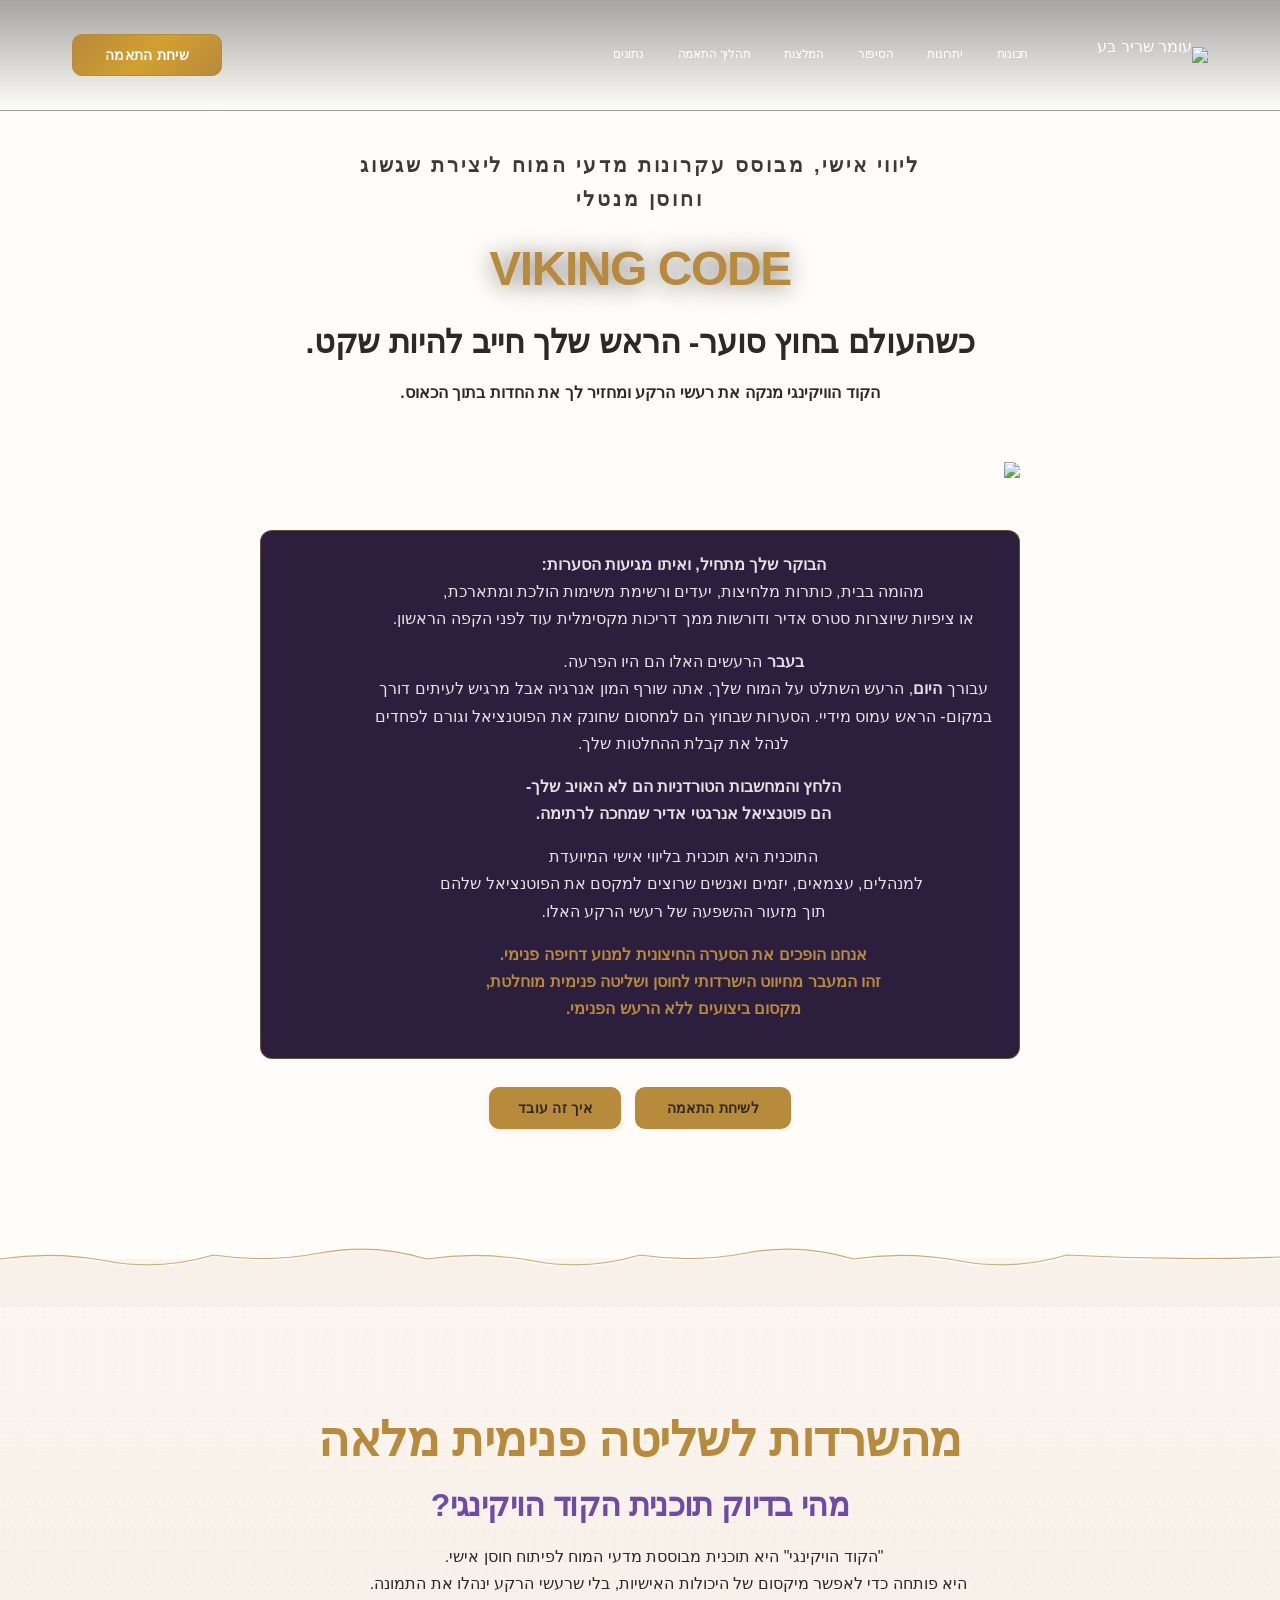
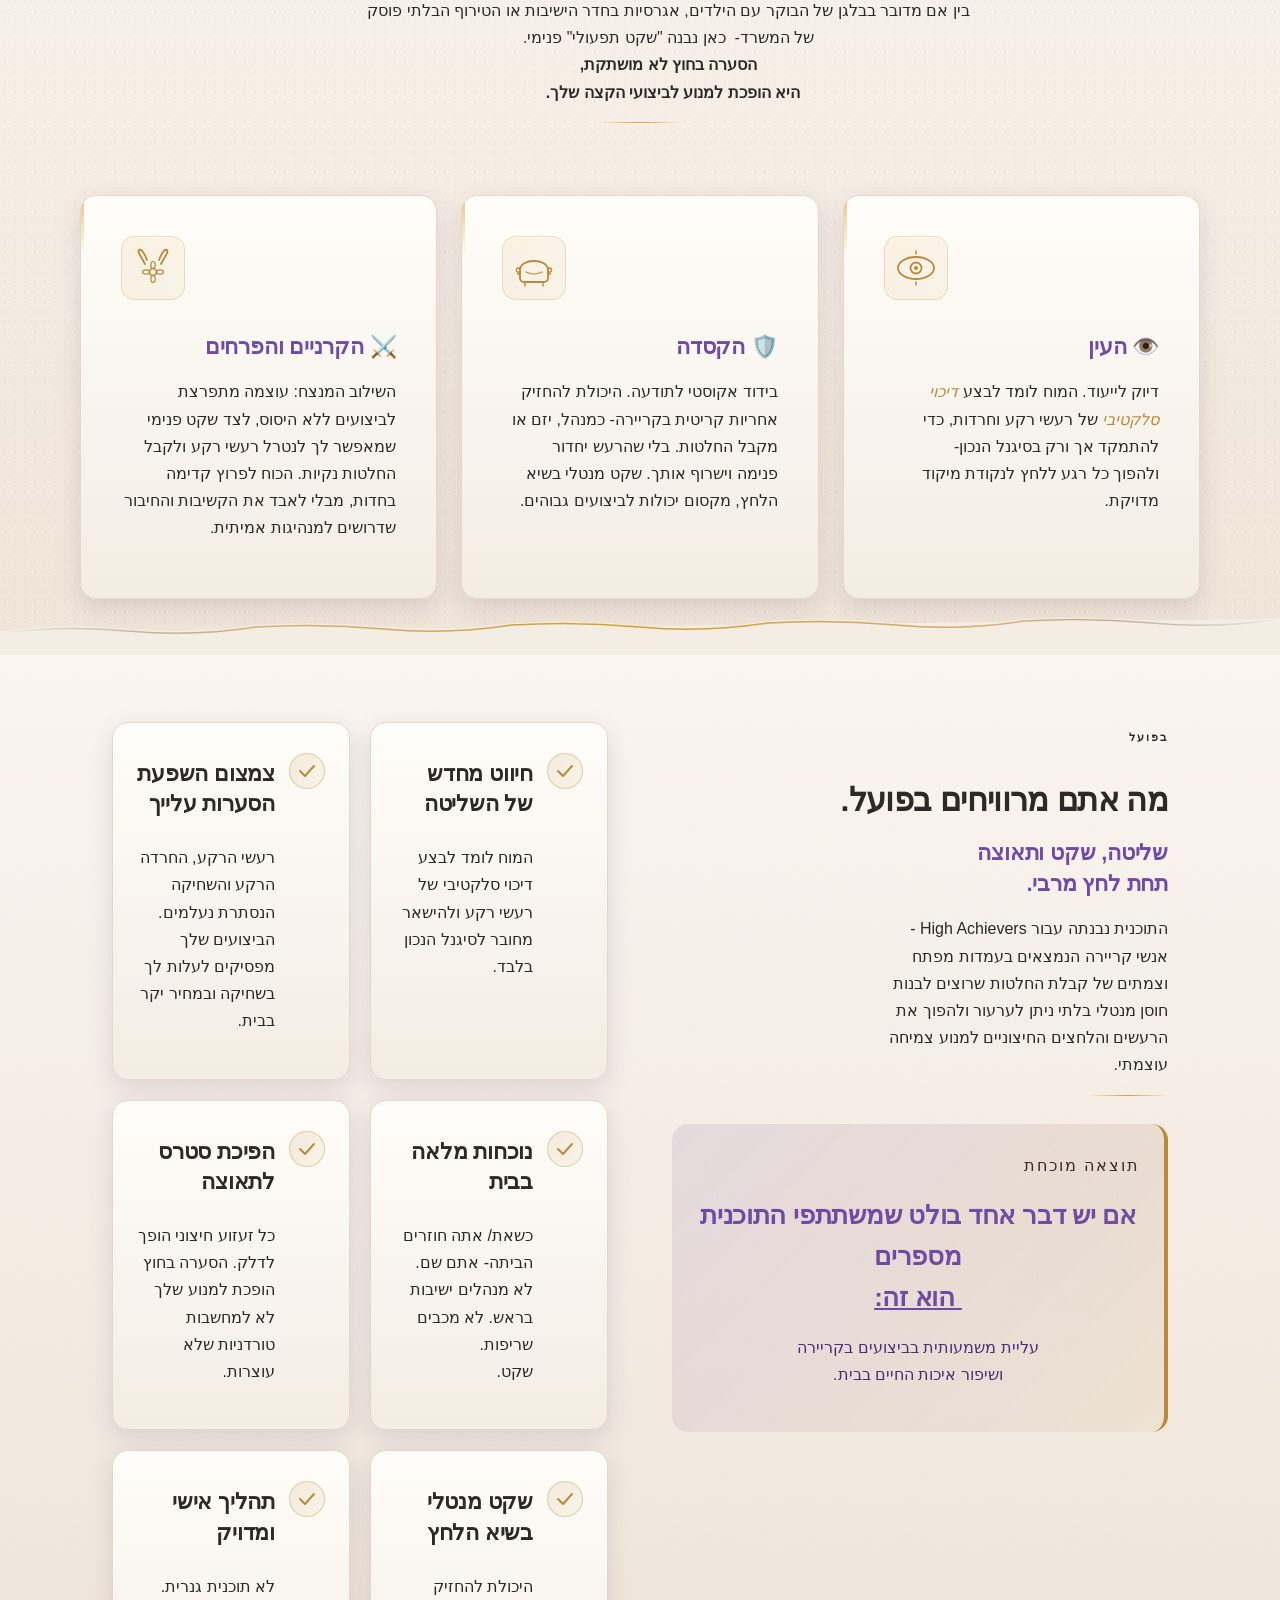
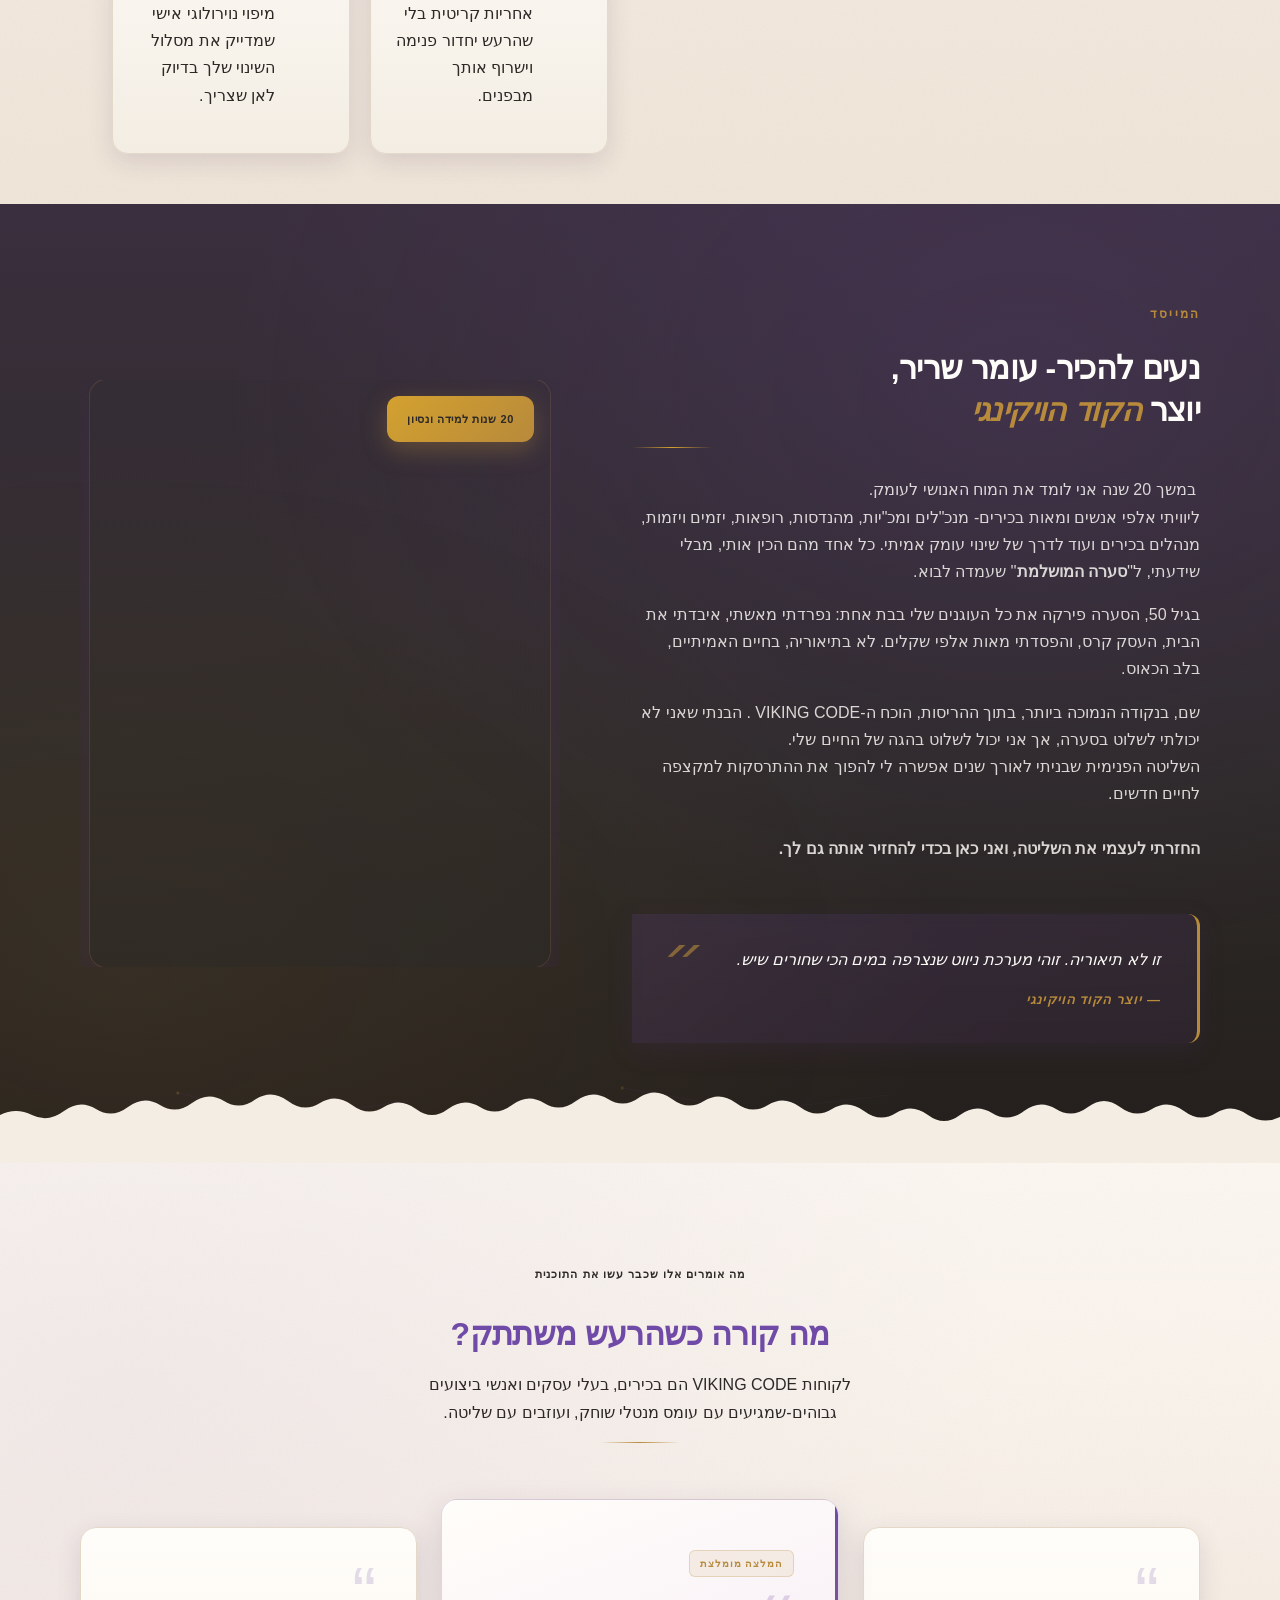
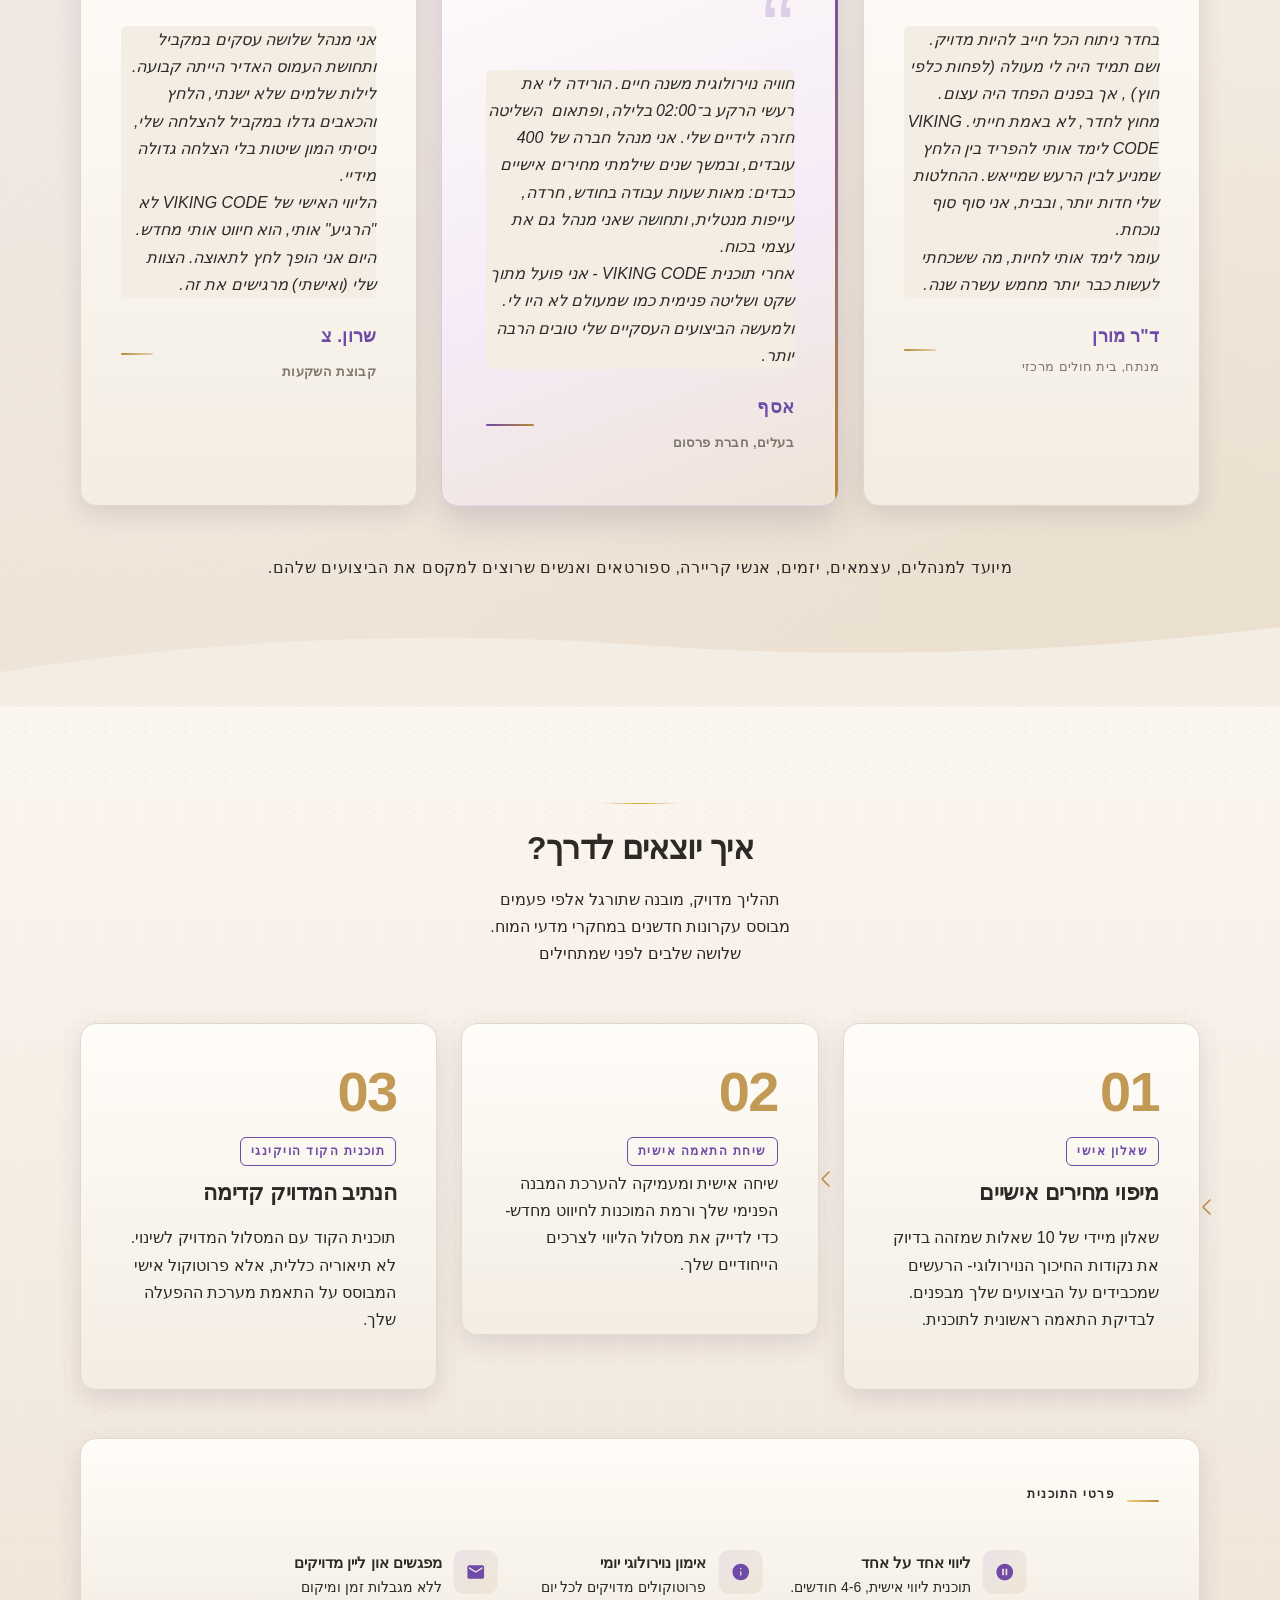
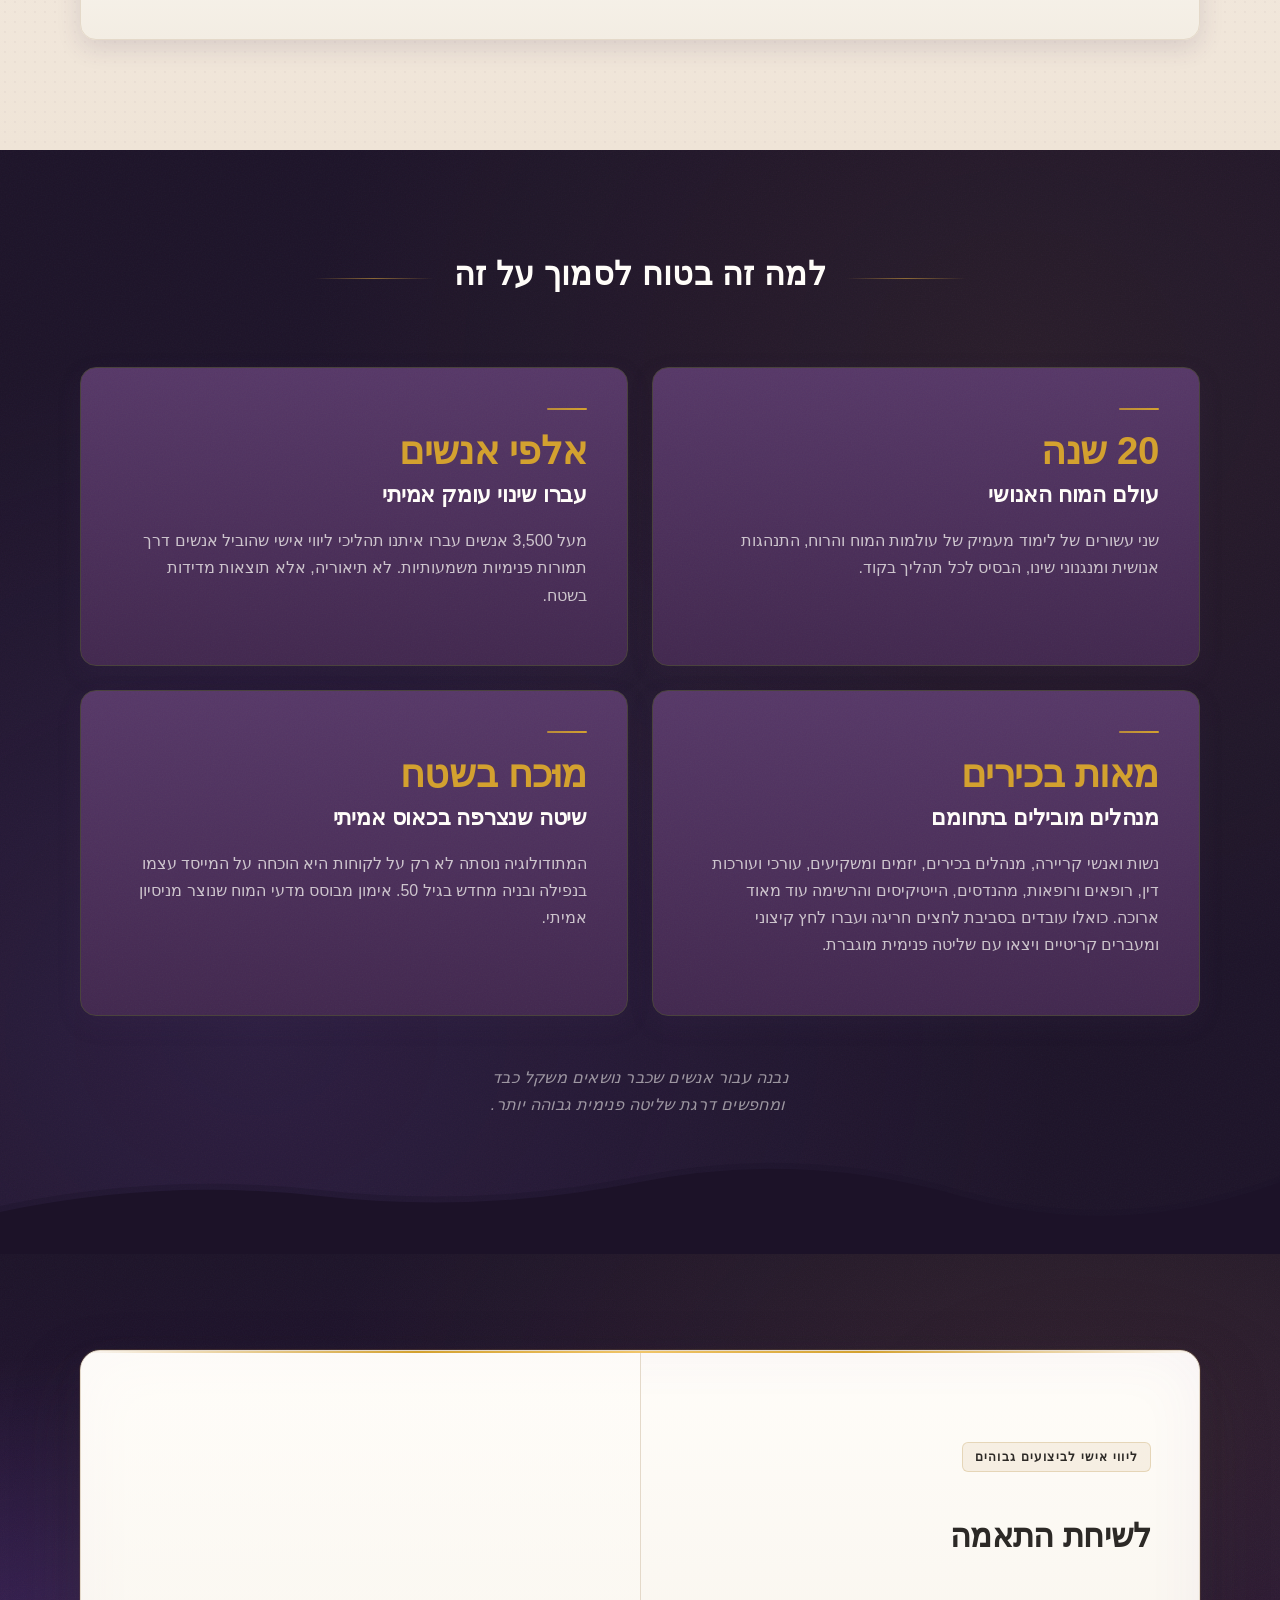
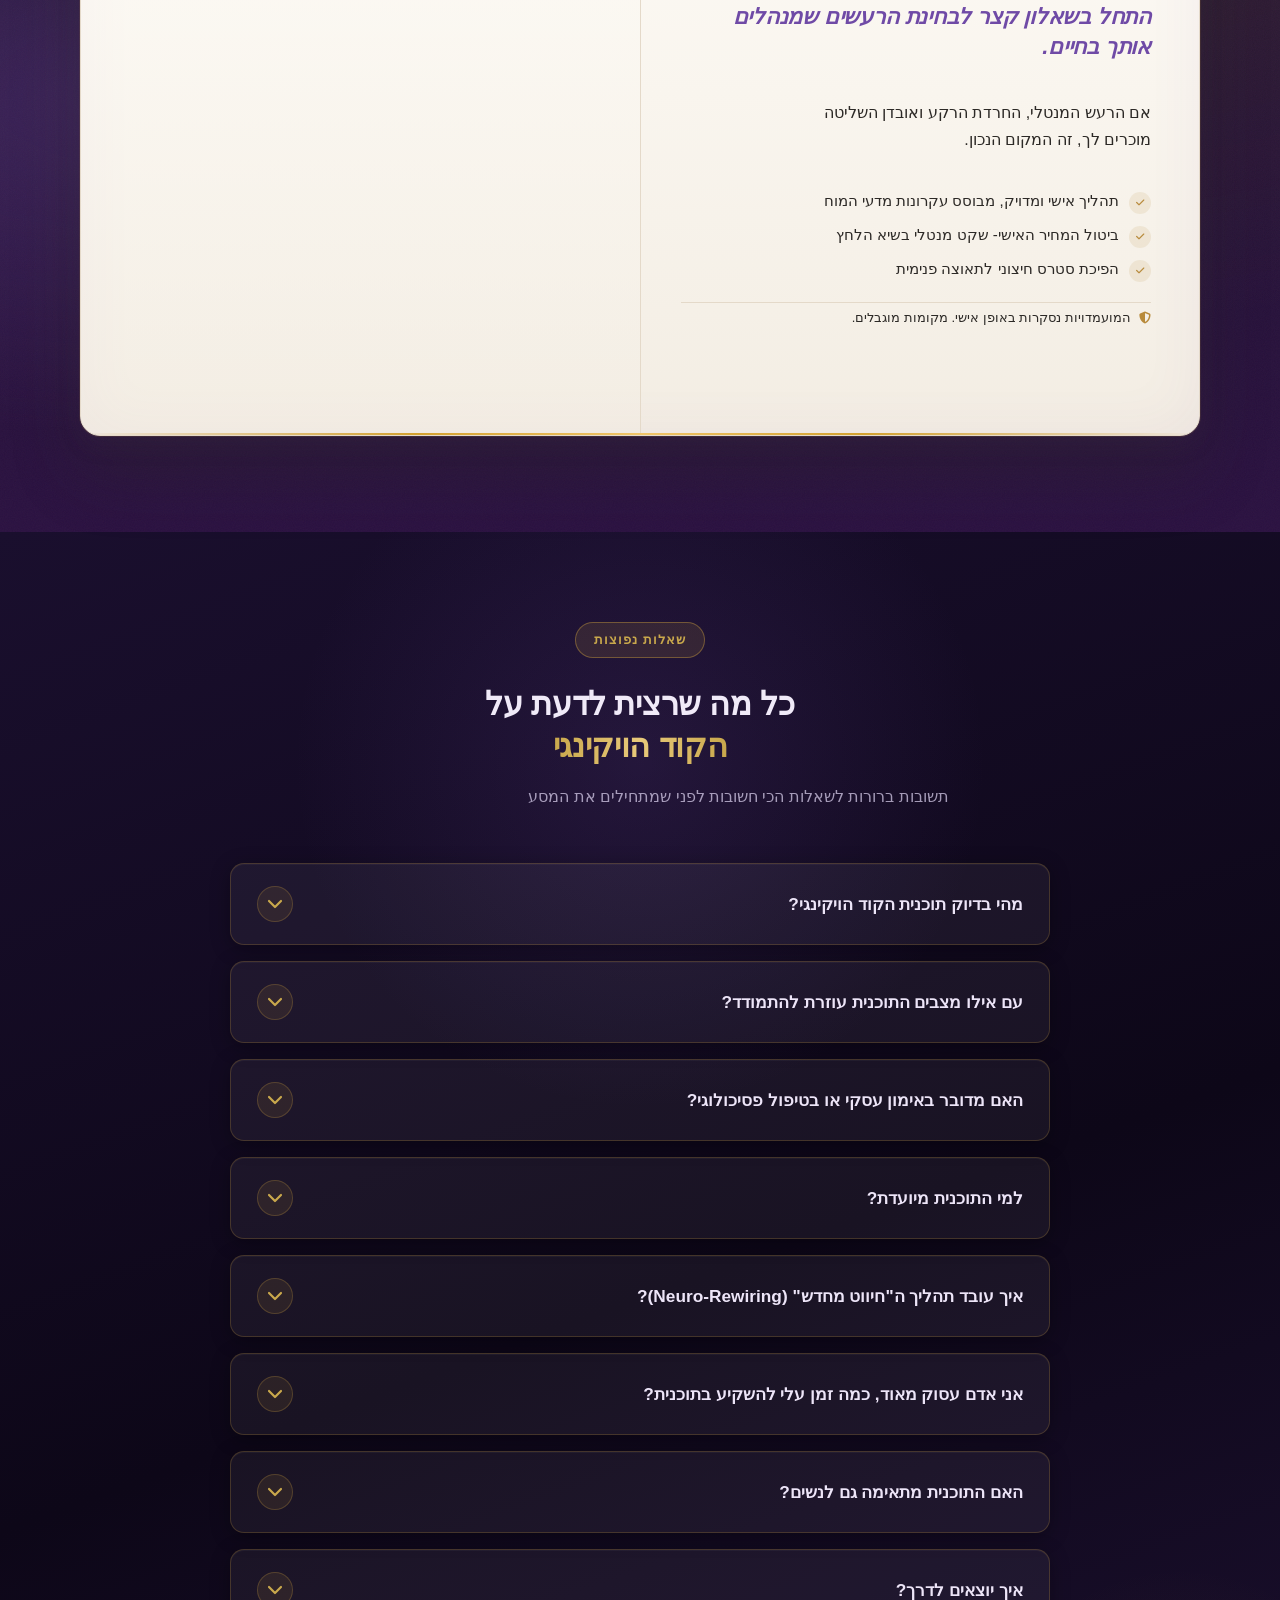
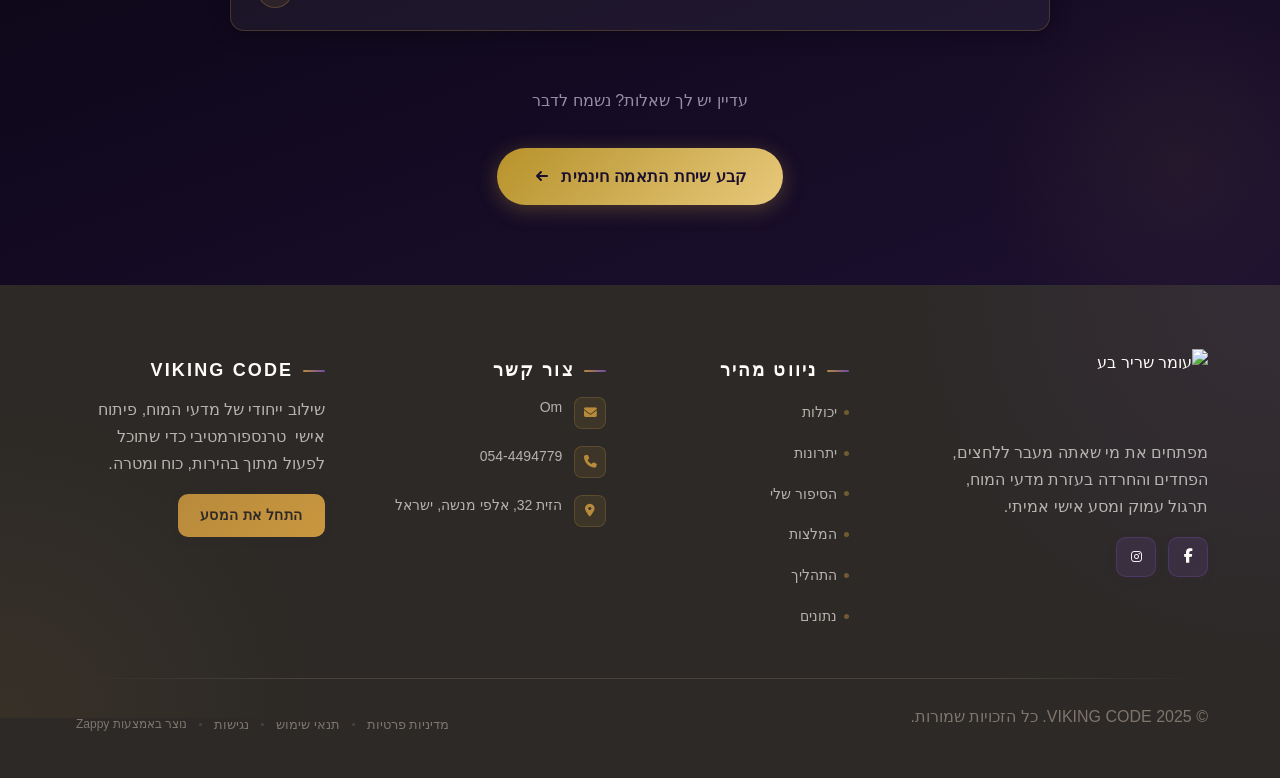
==== commit 59445824: "Incremental sync: 1 page(s) — update_text" ====
--- a/public/index.html
+++ b/public/index.html
@@ -1,5 +1,5 @@
 <!DOCTYPE html>
-<html lang="ar" dir="rtl">
+<html lang="he" dir="rtl">
 <head>
     <meta charset="UTF-8">
     <meta name="viewport" content="width=device-width, initial-scale=1.0">
@@ -355,11 +355,11 @@
 </script>
 <!-- ZAPPY_INTEGRATION_END analytics:add_facebook_pixel -->
   
-<nav class="navbar" dir="rtl"> <button class="mobile-toggle" id="mobileToggle" aria-label="Menu" data-element-type="button" data-element-id="btn-1776061896971-tcydcvs9b" data-native-element="true"> <svg class="hamburger-icon" width="24" height="24" viewBox="0 0 24 24" fill="none" style="width: 24px !important; height: 24px !important; display: block !important;"> <path d="M3 12h18M3 6h18M3 18h18" stroke="currentColor" stroke-width="2" stroke-linecap="round"></path> </svg> <svg class="close-icon" width="24" height="24" viewBox="0 0 24 24" fill="none" style="display: none !important; width: 24px !important; height: 24px !important;"> <path d="M18 6L6 18M6 6l12 12" stroke="currentColor" stroke-width="2" stroke-linecap="round"></path> </svg> </button> <button class="phone-header-btn" data-phone="+972544494779" aria-label="Call" data-element-type="button" data-element-id="btn-1776061896971-hfs8pjp9r" data-native-element="true"> <svg width="24" height="24" viewBox="0 0 24 24" fill="currentColor" style="width: 24px; height: 24px;"> <path d="M22 16.92v3a2 2 0 0 1-2.18 2 19.79 19.79 0 0 1-8.63-3.07 19.5 19.5 0 0 1-6-6 19.79 19.79 0 0 1-3.07-8.67A2 2 0 0 1 4.11 2h3a2 2 0 0 1 2 1.72 12.84 12.84 0 0 0 .7 2.81 2 2 0 0 1-.45 2.11L8.09 9.91a16 16 0 0 0 6 6l1.27-1.27a2 2 0 0 1 2.11-.45 12.84 12.84 0 0 0 2.81.7A2 2 0 0 1 22 16.92z"></path> </svg> </button> <div class="nav-container"> <div class="nav-right-group"><div class="nav-brand"> <a href="/" class="logo-link" style="color: rgb(44, 41, 38) !important;"> <img src="/assets/viking-code-logo-1775815918236-gnvzzb.webp?v=1775815918846-061fn9" alt="עומר שריר בע" מ"="" class="logo" data-image-type="logo" style=""> </a> </div><ul class="nav-menu" id="navMenu"><li><a href="#features">תכונות</a></li><li><a href="#benefits">יתרונות</a></li><li><a href="#story">הסיפור</a></li><li><a href="#testimonials">המלצות</a></li><li><a href="#process">תהליך התאמה</a></li><li><a href="#stats">נתונים</a></li></ul></div> <div class="nav-cta-container"><li class="nav-cta-item"><a href="#cta" class="nav-cta-btn">שיחת התאמה</a></li></div> </div> </nav> <script> // Navbar Mobile Menu Toggle and Contrast Fix (function() { // Use 'load' event instead of 'DOMContentLoaded' to ensure we run AFTER all other scripts window.addEventListener('load', function() { // FIX MOBILE BUTTON CONTRAST // Detect navbar background color and apply contrasting color to mobile buttons const navbar = document.querySelector('.navbar, nav, header'); if (!navbar) { console.log('[Navbar] Navbar element not found'); return; } // DECLARE VARIABLES EARLY to avoid Temporal Dead Zone errors // These are used in multiple places below let mobileToggle = document.getElementById('mobileToggle') || document.querySelector('.mobile-toggle') || document.querySelector('.hamburger') || document.querySelector('.hamburger-menu') || document.querySelector('.menu-toggle') || document.querySelector('.burger-menu') || document.querySelector('[aria-label="Menu"]') || document.querySelector('[aria-label="תפריט"]'); const phoneBtn = document.querySelector('.phone-header-btn'); const computedStyle = window.getComputedStyle(navbar); let bgColor = computedStyle.backgroundColor; console.log('[Navbar] Initial navbar background:', bgColor); // Check if background is transparent or rgba with 0 alpha const isTransparent = bgColor === 'transparent' || bgColor === 'rgba(0, 0, 0, 0)' || (bgColor.startsWith('rgba') && bgColor.includes(', 0)')); if (isTransparent) { // Check for background-image or gradient const bgImage = computedStyle.backgroundImage; if (bgImage && bgImage !== 'none') { console.log('[Navbar] Navbar has background image/gradient, using dark text'); bgColor = 'rgb(240, 240, 240)'; // Assume light background } else { // Transparent navbar - check body background const bodyBg = window.getComputedStyle(document.body).backgroundColor; console.log('[Navbar] Navbar transparent, using body background:', bodyBg); bgColor = bodyBg; } } // Calculate luminance to determine if background is light or dark const rgb = bgColor.match(/\d+/g); if (rgb && rgb.length >= 3) { const r = parseInt(rgb[0]); const g = parseInt(rgb[1]); const b = parseInt(rgb[2]); const luminance = (0.299 * r + 0.587 * g + 0.114 * b) / 255; // Mobile button colors are set by Claude's AI-generated CSS (same as .nav-menu a) // No dynamic color overrides needed - colors come from the generated navbar CSS console.log('[Navbar] Mobile button colors preserved from Claude CSS (luminance:', luminance.toFixed(2) + ')'); // FIX ICON SIZES - Ensure SVGs are properly sized and visible // INJECT CRITICAL CSS TO OVERRIDE ANY CONFLICTING RULES const criticalCSS = document.createElement('style'); criticalCSS.id = 'zappy-mobile-nav-fix'; const htmlLang = document.documentElement.lang || 'en'; const htmlDir = document.documentElement.dir || 'ltr'; // Check both dir attribute AND lang for RTL detection // dir="rtl" is the most reliable indicator const isRTL = htmlDir === 'rtl' || htmlLang === 'he' || htmlLang === 'ar'; criticalCSS.textContent = ` /* Hide mobile buttons on desktop, show only on mobile */ @media (min-width: 769px) { .mobile-toggle, .phone-header-btn { display: none !important; } } /* Show and position mobile buttons correctly on mobile */ @media (max-width: 768px) { .mobile-toggle, .phone-header-btn { position: absolute !important; top: 50% !important; transform: translateY(-50%) !important; z-index: 1001 !important; display: flex !important; align-items: center !important; justify-content: center !important; width: 36px !important; height: 36px !important; border-radius: 50% !important; border: none !important; cursor: pointer !important; padding: 6px !important; background: none !important; color: var(--nav-text, var(--text-light)) !important; } /* LTR positioning (default): hamburger LEFT, phone RIGHT */ html:not([dir="rtl"]):not([lang="he"]):not([lang="ar"]) .mobile-toggle, html[dir="ltr"] .mobile-toggle { left: 12px !important; right: auto !important; } html:not([dir="rtl"]):not([lang="he"]):not([lang="ar"]) .phone-header-btn, html[dir="ltr"] .phone-header-btn { right: 12px !important; left: auto !important; } /* RTL positioning: hamburger RIGHT, phone LEFT */ html[dir="rtl"] .mobile-toggle, html[lang="he"] .mobile-toggle, html[lang="ar"] .mobile-toggle { right: 12px !important; left: auto !important; } html[dir="rtl"] .phone-header-btn, html[lang="he"] .phone-header-btn, html[lang="ar"] .phone-header-btn { left: 12px !important; right: auto !important; } /* CRITICAL: Ensure nav-container has min-height on mobile */ /* All children are positioned absolutely/fixed on mobile, so height:auto collapses to 0 */ .nav-container { min-height: 70px !important; position: relative !important; } /* Ensure SVG icons are properly sized and inherit color */ .mobile-toggle svg, .phone-header-btn svg { width: 24px !important; height: 24px !important; /* Don't force display - let JavaScript control hamburger/close toggle */ } /* Reset nav-cta-container on mobile - remove desktop box-shadow/padding */ /* that creates a visible ghost box when CTA button is hidden */ .nav-cta-container { box-shadow: none !important; padding: 0 !important; } /* Hide nav-cta-container entirely on mobile when there's no lang-switcher */ /* (only the CTA button is inside, and it's hidden on mobile) */ .nav-cta-container:not(:has(.lang-switcher)) { display: none !important; } /* CRITICAL: Prevent hero image fade gradient from bleeding over headline text */ /* The .image-fade-gradient has bottom: -30px (extends below parent) */ /* On mobile stacked layout, this overlaps the h1 text below the image */ .hero-image-column { overflow: hidden !important; } .image-fade-gradient { bottom: 0 !important; } /* Hide desktop language switcher on mobile - hamburger menu handles it */ /* High specificity to override stored CSS */ .lang-switcher, .nav-cta-container .lang-switcher, .nav-container .lang-switcher, .navbar .lang-switcher, .navbar .nav-cta-container .lang-switcher { display: none !important; } } `; // Remove existing fix if present and inject new one const existing = document.getElementById('zappy-mobile-nav-fix'); if (existing) existing.remove(); document.head.appendChild(criticalCSS); console.log('[Navbar] Critical CSS injected for mobile nav positioning'); // ONLY apply inline positioning styles on mobile viewport // On desktop, the CSS handles hiding these buttons with display: none // Inline styles were breaking desktop layout by overriding CSS const isMobileViewport = window.innerWidth <= 768; if (mobileToggle) { // Icon sizing applies to all viewports for consistency const hamburgerIcon = mobileToggle.querySelector('.hamburger-icon'); const closeIcon = mobileToggle.querySelector('.close-icon'); if (hamburgerIcon) { hamburgerIcon.style.setProperty('width', '24px', 'important'); hamburgerIcon.style.setProperty('height', '24px', 'important'); hamburgerIcon.style.setProperty('display', 'block', 'important'); // Show hamburger by default } if (closeIcon) { closeIcon.style.setProperty('width', '24px', 'important'); closeIcon.style.setProperty('height', '24px', 'important'); closeIcon.style.setProperty('display', 'none', 'important'); // Hide close icon by default } // ONLY set positioning inline styles on mobile if (isMobileViewport) { mobileToggle.style.setProperty('position', 'absolute', 'important'); mobileToggle.style.setProperty('top', '50%', 'important'); mobileToggle.style.setProperty('transform', 'translateY(-50%)', 'important'); mobileToggle.style.setProperty('z-index', '1001', 'important'); // Clear any inline left/right so CSS can take over based on html[dir] mobileToggle.style.removeProperty('left'); mobileToggle.style.removeProperty('right'); console.log('[Navbar] Mobile toggle positioning applied (mobile viewport)'); } else { // On desktop, clear any positioning styles to let CSS handle it mobileToggle.style.removeProperty('position'); mobileToggle.style.removeProperty('top'); mobileToggle.style.removeProperty('transform'); mobileToggle.style.removeProperty('z-index'); mobileToggle.style.removeProperty('left'); mobileToggle.style.removeProperty('right'); console.log('[Navbar] Desktop viewport - cleared mobile toggle inline positioning'); } } if (phoneBtn) { // Icon sizing applies to all viewports const phoneIcon = phoneBtn.querySelector('svg'); if (phoneIcon) { phoneIcon.style.width = '24px'; phoneIcon.style.height = '24px'; phoneIcon.setAttribute('width', '24'); phoneIcon.setAttribute('height', '24'); } // ONLY set positioning inline styles on mobile if (isMobileViewport) { phoneBtn.style.setProperty('position', 'absolute', 'important'); phoneBtn.style.setProperty('top', '50%', 'important'); phoneBtn.style.setProperty('transform', 'translateY(-50%)', 'important'); phoneBtn.style.setProperty('z-index', '1001', 'important'); // Clear any inline left/right so CSS can take over based on html[dir] phoneBtn.style.removeProperty('left'); phoneBtn.style.removeProperty('right'); console.log('[Navbar] Phone button positioning applied (mobile viewport)'); } else { // On desktop, clear any positioning styles to let CSS handle it phoneBtn.style.removeProperty('position'); phoneBtn.style.removeProperty('top'); phoneBtn.style.removeProperty('transform'); phoneBtn.style.removeProperty('z-index'); phoneBtn.style.removeProperty('left'); phoneBtn.style.removeProperty('right'); console.log('[Navbar] Desktop viewport - cleared phone button inline positioning'); } } } else { console.log('[Navbar] Could not parse background color:', bgColor); } // MOBILE MENU TOGGLE // Re-query in case DOM changed (mobileToggle already declared at top of function) mobileToggle = document.getElementById('mobileToggle') || document.querySelector('.mobile-toggle') || document.querySelector('.hamburger') || document.querySelector('.hamburger-menu') || document.querySelector('.menu-toggle') || document.querySelector('.burger-menu') || document.querySelector('[aria-label="Menu"]') || document.querySelector('[aria-label="תפריט"]'); // EXPANDED SEARCH: Find nav menu by ID or class const navMenu = document.getElementById('navMenu') || document.querySelector('.nav-menu') || document.querySelector('.nav-links') || document.querySelector('nav ul:not(.submenu)'); if (!mobileToggle || !navMenu) { console.log('[Navbar] Mobile toggle or menu not found:', { toggle: !!mobileToggle, menu: !!navMenu }); return; } // Ensure navMenu has ID for CSS targeting if (!navMenu.id) { navMenu.id = 'navMenu'; } console.log('[Navbar] Initializing mobile menu...'); // Remove any existing event listeners by cloning the button const newToggle = mobileToggle.cloneNode(true); mobileToggle.parentNode.replaceChild(newToggle, mobileToggle); // Toggle menu on button click - use newToggle now newToggle.addEventListener('click', function(e) { e.preventDefault(); e.stopPropagation(); const hamburgerIcon = this.querySelector('.hamburger-icon'); const closeIcon = this.querySelector('.close-icon'); const isActive = navMenu.classList.contains('active'); if (isActive) { // Close menu navMenu.classList.remove('active'); if (hamburgerIcon) hamburgerIcon.style.setProperty('display', 'block', 'important'); if (closeIcon) closeIcon.style.setProperty('display', 'none', 'important'); document.body.style.overflow = ''; console.log('[Navbar] Menu closed'); } else { // Open menu navMenu.classList.add('active'); if (hamburgerIcon) hamburgerIcon.style.setProperty('display', 'none', 'important'); if (closeIcon) closeIcon.style.setProperty('display', 'block', 'important'); document.body.style.overflow = 'hidden'; console.log('[Navbar] Menu opened'); } }); // Close menu when clicking nav links (but NOT dropdown toggles) const navLinks = navMenu.querySelectorAll('a'); navLinks.forEach(function(link) { link.addEventListener('click', function() { // Don't close if it's a dropdown child (unless it's a real navigation link) if (this.getAttribute('href') === '#') return; const hamburgerIcon = newToggle.querySelector('.hamburger-icon'); const closeIcon = newToggle.querySelector('.close-icon'); navMenu.classList.remove('active'); if (hamburgerIcon) hamburgerIcon.style.setProperty('display', 'block', 'important'); if (closeIcon) closeIcon.style.setProperty('display', 'none', 'important'); document.body.style.overflow = ''; console.log('[Navbar] Menu closed (link clicked)'); }); }); // DROPDOWN MENU TOGGLE (for mobile and touch devices) var dropdownToggles = navMenu.querySelectorAll('.dropdown-toggle'); dropdownToggles.forEach(function(toggle) { toggle.addEventListener('click', function(e) { e.preventDefault(); e.stopPropagation(); var parent = this.closest('.nav-dropdown'); if (!parent) return; // Close other open dropdowns at the same level var siblings = parent.parentNode.querySelectorAll('.nav-dropdown.open'); siblings.forEach(function(sib) { if (sib !== parent) sib.classList.remove('open'); }); parent.classList.toggle('open'); console.log('[Navbar] Dropdown toggled:', parent.classList.contains('open') ? 'open' : 'closed'); }); }); // Close dropdowns when clicking outside document.addEventListener('click', function(e) { if (!e.target.closest('.nav-dropdown')) { var openDropdowns = document.querySelectorAll('.nav-dropdown.open'); openDropdowns.forEach(function(dd) { dd.classList.remove('open'); }); } }); console.log('[Navbar] Dropdown handlers initialized for ' + dropdownToggles.length + ' dropdowns'); // Phone button functionality (phoneBtn already declared at top of function) if (phoneBtn) { phoneBtn.addEventListener('click', function() { // Get phone number from placeholder in page or use default const phoneLinks = document.querySelectorAll('a[href^="tel:"]'); const phoneNumber = phoneLinks.length > 0 ? phoneLinks[0].getAttribute('href').replace('tel:', '') : '+972544494779'; window.location.href = 'tel:' + phoneNumber; console.log('[Navbar] Phone button clicked'); }); } console.log('[Navbar] Mobile menu initialized successfully'); // === WHATSAPP BUTTON VISIBILITY FIX === // Ensure WhatsApp floating button is hidden on desktop and visible on mobile // IMPORTANT: Only target the floating button by its class, NOT generic wa.me links const handleWhatsAppVisibility = function() { const whatsappBtn = document.querySelector('.whatsapp-float'); if (whatsappBtn) { const isDesktop = window.innerWidth >= 769; if (isDesktop) { whatsappBtn.style.setProperty('display', 'none', 'important'); whatsappBtn.style.setProperty('visibility', 'hidden', 'important'); whatsappBtn.style.setProperty('opacity', '0', 'important'); whatsappBtn.style.setProperty('pointer-events', 'none', 'important'); console.log('[WhatsApp] Button hidden on desktop'); } else { whatsappBtn.style.removeProperty('display'); whatsappBtn.style.removeProperty('visibility'); whatsappBtn.style.removeProperty('opacity'); whatsappBtn.style.removeProperty('pointer-events'); console.log('[WhatsApp] Button visible on mobile'); } } }; // Run on load handleWhatsAppVisibility(); // Run on resize with debouncing let resizeTimer; window.addEventListener('resize', function() { clearTimeout(resizeTimer); resizeTimer = setTimeout(handleWhatsAppVisibility, 100); }); }); })(); </script> <main> <section id="hero" class="index-hero-section" data-layout-spec="בית-hero" dir="rtl" data-hero-type="fullscreen-scrim" style="position: relative; overflow: hidden; background-color: #1C1228; background-image: none" data-zappy-bg-type="color" data-zappy-bg-color="#1C1228" data-zappy-bg-image="" data-zappy-bg-overlay-color="#1c1228" data-zappy-bg-overlay-opacity="0" data-element-id="zappy-hero-bg-hero" data-element-type="background-image" data-zappy-content-align="center-center"> <!-- Background Image --> <div class="index-hero-bg" style="display: none" data-zappy-original-bg="hidden" data-zappy-preview-hidden="none"> <img data-hero-bg="true" data-placeholder="index-hero-image-1" data-context="A cinematic portrait of a mature, calm, and grounded man in his 50s with silver-streaked hair, standing in a dramatic natural environment — perhaps a stormy coastline or misty forest clearing with diffused golden light breaking through clouds. The mood is quietly powerful: no Viking costume, no aggression. The man wears understated dark clothing and looks directly at the camera with composed, soulful eyes. The atmosphere suggests inner stillness amid external turbulence — storm energy transformed into serenity. Warm amber and deep purple tones in the light. Editorial, premium photography style." width="1440" height="900" src="/assets/business-general-hero-upload-1775928369019-c393bx.webp?v=1775928371175" alt="המייסד — שקט פנימי בתוך הסערה" data-hero-background="true" data-element-type="image" data-element-id="img-1775811035464-050jn642z" style="object-fit: cover; object-position: 50% 50%; width: 100%; height: 100%;"> </div> <!-- Scrim Overlay --> <div class="index-hero-scrim" aria-hidden="true" style="display: none" data-zappy-original-bg="hidden" data-zappy-preview-hidden="none"></div> <!-- Content --> <div class="index-hero-container index-hero-container--split" style="position: relative; z-index: 2; display: flex; flex-direction: column; align-items: center; justify-content: center; gap: 32px; padding: 100px 32px 60px; min-height: 100vh; max-width: 1200px; margin: 0px auto;" data-zappy-align-target="true"> <!-- Text Column (Right) --> <div class="index-hero-text-col" style="width: 100%; max-width: 720px; display: flex; flex-direction: column; align-items: center; text-align: center; margin: 0 auto"> <!-- Label --> <p style="margin: 0px 0px 8px;"><span class="index-hero-label" style="margin-bottom: 0; margin-top: 0;">ליווי אישי, מבוסס עקרונות מדעי המוח ליצירת שגשוג וחוסן מנטלי.</span><span class="index-hero-label" style="margin-bottom: 0; margin-top: 0;"><br></span></p> <!-- H1 --> <h1 class="index-hero-h1" style="text-align: right; margin-bottom: 12px;"><font color="#b88a3b">VIKING CODE</font></h1> <!-- Subtitle --> <h2 style="text-align: right; margin-bottom: 12px;">&nbsp; כשהעולם בחוץ סוער- הראש שלך חייב להיות שקט.&nbsp;&nbsp;</h2><!-- Hero Image -->  <!-- Body Text --> <div class="zappy-inserted-element" id="zappy-element-1776355019930-px9oize0m" data-element-id="zappy-element-1776355019930-px9oize0m" data-element-type="paragraph" style="width: 100%;"><p style="font-size: 1rem; max-width: none; margin-left: auto; margin-right: auto;" data-element-type="paragraph" data-element-id="zappy-element-1776355019930-px9oize0m" id="zappy-element-1776355019930-px9oize0m"><b>
+<nav class="navbar" dir="rtl"> <button class="mobile-toggle" id="mobileToggle" aria-label="Menu" data-element-type="button" data-element-id="btn-1776061896971-tcydcvs9b" data-native-element="true"> <svg class="hamburger-icon" width="24" height="24" viewBox="0 0 24 24" fill="none" style="width: 24px !important; height: 24px !important; display: block !important;"> <path d="M3 12h18M3 6h18M3 18h18" stroke="currentColor" stroke-width="2" stroke-linecap="round"></path> </svg> <svg class="close-icon" width="24" height="24" viewBox="0 0 24 24" fill="none" style="display: none !important; width: 24px !important; height: 24px !important;"> <path d="M18 6L6 18M6 6l12 12" stroke="currentColor" stroke-width="2" stroke-linecap="round"></path> </svg> </button> <button class="phone-header-btn" data-phone="+972544494779" aria-label="Call" data-element-type="button" data-element-id="btn-1776061896971-hfs8pjp9r" data-native-element="true"> <svg width="24" height="24" viewBox="0 0 24 24" fill="currentColor" style="width: 24px; height: 24px;"> <path d="M22 16.92v3a2 2 0 0 1-2.18 2 19.79 19.79 0 0 1-8.63-3.07 19.5 19.5 0 0 1-6-6 19.79 19.79 0 0 1-3.07-8.67A2 2 0 0 1 4.11 2h3a2 2 0 0 1 2 1.72 12.84 12.84 0 0 0 .7 2.81 2 2 0 0 1-.45 2.11L8.09 9.91a16 16 0 0 0 6 6l1.27-1.27a2 2 0 0 1 2.11-.45 12.84 12.84 0 0 0 2.81.7A2 2 0 0 1 22 16.92z"></path> </svg> </button> <div class="nav-container"> <div class="nav-right-group"><div class="nav-brand"> <a href="/" class="logo-link" style="color: rgb(44, 41, 38) !important;"> <img src="/assets/viking-code-logo-1775815918236-gnvzzb.webp?v=1775815918846-061fn9" alt="עומר שריר בע" מ"="" class="logo" data-image-type="logo" style=""> </a> </div><ul class="nav-menu" id="navMenu"><li><a href="#features">תכונות</a></li><li><a href="#benefits">יתרונות</a></li><li><a href="#story">הסיפור</a></li><li><a href="#testimonials">המלצות</a></li><li><a href="#process">תהליך התאמה</a></li><li><a href="#stats">נתונים</a></li></ul></div> <div class="nav-cta-container"><li class="nav-cta-item"><a href="#cta" class="nav-cta-btn">שיחת התאמה</a></li></div> </div> </nav> <script> // Navbar Mobile Menu Toggle and Contrast Fix (function() { // Use 'load' event instead of 'DOMContentLoaded' to ensure we run AFTER all other scripts window.addEventListener('load', function() { // FIX MOBILE BUTTON CONTRAST // Detect navbar background color and apply contrasting color to mobile buttons const navbar = document.querySelector('.navbar, nav, header'); if (!navbar) { console.log('[Navbar] Navbar element not found'); return; } // DECLARE VARIABLES EARLY to avoid Temporal Dead Zone errors // These are used in multiple places below let mobileToggle = document.getElementById('mobileToggle') || document.querySelector('.mobile-toggle') || document.querySelector('.hamburger') || document.querySelector('.hamburger-menu') || document.querySelector('.menu-toggle') || document.querySelector('.burger-menu') || document.querySelector('[aria-label="Menu"]') || document.querySelector('[aria-label="תפריט"]'); const phoneBtn = document.querySelector('.phone-header-btn'); const computedStyle = window.getComputedStyle(navbar); let bgColor = computedStyle.backgroundColor; console.log('[Navbar] Initial navbar background:', bgColor); // Check if background is transparent or rgba with 0 alpha const isTransparent = bgColor === 'transparent' || bgColor === 'rgba(0, 0, 0, 0)' || (bgColor.startsWith('rgba') && bgColor.includes(', 0)')); if (isTransparent) { // Check for background-image or gradient const bgImage = computedStyle.backgroundImage; if (bgImage && bgImage !== 'none') { console.log('[Navbar] Navbar has background image/gradient, using dark text'); bgColor = 'rgb(240, 240, 240)'; // Assume light background } else { // Transparent navbar - check body background const bodyBg = window.getComputedStyle(document.body).backgroundColor; console.log('[Navbar] Navbar transparent, using body background:', bodyBg); bgColor = bodyBg; } } // Calculate luminance to determine if background is light or dark const rgb = bgColor.match(/\d+/g); if (rgb && rgb.length >= 3) { const r = parseInt(rgb[0]); const g = parseInt(rgb[1]); const b = parseInt(rgb[2]); const luminance = (0.299 * r + 0.587 * g + 0.114 * b) / 255; // Mobile button colors are set by Claude's AI-generated CSS (same as .nav-menu a) // No dynamic color overrides needed - colors come from the generated navbar CSS console.log('[Navbar] Mobile button colors preserved from Claude CSS (luminance:', luminance.toFixed(2) + ')'); // FIX ICON SIZES - Ensure SVGs are properly sized and visible // INJECT CRITICAL CSS TO OVERRIDE ANY CONFLICTING RULES const criticalCSS = document.createElement('style'); criticalCSS.id = 'zappy-mobile-nav-fix'; const htmlLang = document.documentElement.lang || 'en'; const htmlDir = document.documentElement.dir || 'ltr'; // Check both dir attribute AND lang for RTL detection // dir="rtl" is the most reliable indicator const isRTL = htmlDir === 'rtl' || htmlLang === 'he' || htmlLang === 'ar'; criticalCSS.textContent = ` /* Hide mobile buttons on desktop, show only on mobile */ @media (min-width: 769px) { .mobile-toggle, .phone-header-btn { display: none !important; } } /* Show and position mobile buttons correctly on mobile */ @media (max-width: 768px) { .mobile-toggle, .phone-header-btn { position: absolute !important; top: 50% !important; transform: translateY(-50%) !important; z-index: 1001 !important; display: flex !important; align-items: center !important; justify-content: center !important; width: 36px !important; height: 36px !important; border-radius: 50% !important; border: none !important; cursor: pointer !important; padding: 6px !important; background: none !important; color: var(--nav-text, var(--text-light)) !important; } /* LTR positioning (default): hamburger LEFT, phone RIGHT */ html:not([dir="rtl"]):not([lang="he"]):not([lang="ar"]) .mobile-toggle, html[dir="ltr"] .mobile-toggle { left: 12px !important; right: auto !important; } html:not([dir="rtl"]):not([lang="he"]):not([lang="ar"]) .phone-header-btn, html[dir="ltr"] .phone-header-btn { right: 12px !important; left: auto !important; } /* RTL positioning: hamburger RIGHT, phone LEFT */ html[dir="rtl"] .mobile-toggle, html[lang="he"] .mobile-toggle, html[lang="ar"] .mobile-toggle { right: 12px !important; left: auto !important; } html[dir="rtl"] .phone-header-btn, html[lang="he"] .phone-header-btn, html[lang="ar"] .phone-header-btn { left: 12px !important; right: auto !important; } /* CRITICAL: Ensure nav-container has min-height on mobile */ /* All children are positioned absolutely/fixed on mobile, so height:auto collapses to 0 */ .nav-container { min-height: 70px !important; position: relative !important; } /* Ensure SVG icons are properly sized and inherit color */ .mobile-toggle svg, .phone-header-btn svg { width: 24px !important; height: 24px !important; /* Don't force display - let JavaScript control hamburger/close toggle */ } /* Reset nav-cta-container on mobile - remove desktop box-shadow/padding */ /* that creates a visible ghost box when CTA button is hidden */ .nav-cta-container { box-shadow: none !important; padding: 0 !important; } /* Hide nav-cta-container entirely on mobile when there's no lang-switcher */ /* (only the CTA button is inside, and it's hidden on mobile) */ .nav-cta-container:not(:has(.lang-switcher)) { display: none !important; } /* CRITICAL: Prevent hero image fade gradient from bleeding over headline text */ /* The .image-fade-gradient has bottom: -30px (extends below parent) */ /* On mobile stacked layout, this overlaps the h1 text below the image */ .hero-image-column { overflow: hidden !important; } .image-fade-gradient { bottom: 0 !important; } /* Hide desktop language switcher on mobile - hamburger menu handles it */ /* High specificity to override stored CSS */ .lang-switcher, .nav-cta-container .lang-switcher, .nav-container .lang-switcher, .navbar .lang-switcher, .navbar .nav-cta-container .lang-switcher { display: none !important; } } `; // Remove existing fix if present and inject new one const existing = document.getElementById('zappy-mobile-nav-fix'); if (existing) existing.remove(); document.head.appendChild(criticalCSS); console.log('[Navbar] Critical CSS injected for mobile nav positioning'); // ONLY apply inline positioning styles on mobile viewport // On desktop, the CSS handles hiding these buttons with display: none // Inline styles were breaking desktop layout by overriding CSS const isMobileViewport = window.innerWidth <= 768; if (mobileToggle) { // Icon sizing applies to all viewports for consistency const hamburgerIcon = mobileToggle.querySelector('.hamburger-icon'); const closeIcon = mobileToggle.querySelector('.close-icon'); if (hamburgerIcon) { hamburgerIcon.style.setProperty('width', '24px', 'important'); hamburgerIcon.style.setProperty('height', '24px', 'important'); hamburgerIcon.style.setProperty('display', 'block', 'important'); // Show hamburger by default } if (closeIcon) { closeIcon.style.setProperty('width', '24px', 'important'); closeIcon.style.setProperty('height', '24px', 'important'); closeIcon.style.setProperty('display', 'none', 'important'); // Hide close icon by default } // ONLY set positioning inline styles on mobile if (isMobileViewport) { mobileToggle.style.setProperty('position', 'absolute', 'important'); mobileToggle.style.setProperty('top', '50%', 'important'); mobileToggle.style.setProperty('transform', 'translateY(-50%)', 'important'); mobileToggle.style.setProperty('z-index', '1001', 'important'); // Clear any inline left/right so CSS can take over based on html[dir] mobileToggle.style.removeProperty('left'); mobileToggle.style.removeProperty('right'); console.log('[Navbar] Mobile toggle positioning applied (mobile viewport)'); } else { // On desktop, clear any positioning styles to let CSS handle it mobileToggle.style.removeProperty('position'); mobileToggle.style.removeProperty('top'); mobileToggle.style.removeProperty('transform'); mobileToggle.style.removeProperty('z-index'); mobileToggle.style.removeProperty('left'); mobileToggle.style.removeProperty('right'); console.log('[Navbar] Desktop viewport - cleared mobile toggle inline positioning'); } } if (phoneBtn) { // Icon sizing applies to all viewports const phoneIcon = phoneBtn.querySelector('svg'); if (phoneIcon) { phoneIcon.style.width = '24px'; phoneIcon.style.height = '24px'; phoneIcon.setAttribute('width', '24'); phoneIcon.setAttribute('height', '24'); } // ONLY set positioning inline styles on mobile if (isMobileViewport) { phoneBtn.style.setProperty('position', 'absolute', 'important'); phoneBtn.style.setProperty('top', '50%', 'important'); phoneBtn.style.setProperty('transform', 'translateY(-50%)', 'important'); phoneBtn.style.setProperty('z-index', '1001', 'important'); // Clear any inline left/right so CSS can take over based on html[dir] phoneBtn.style.removeProperty('left'); phoneBtn.style.removeProperty('right'); console.log('[Navbar] Phone button positioning applied (mobile viewport)'); } else { // On desktop, clear any positioning styles to let CSS handle it phoneBtn.style.removeProperty('position'); phoneBtn.style.removeProperty('top'); phoneBtn.style.removeProperty('transform'); phoneBtn.style.removeProperty('z-index'); phoneBtn.style.removeProperty('left'); phoneBtn.style.removeProperty('right'); console.log('[Navbar] Desktop viewport - cleared phone button inline positioning'); } } } else { console.log('[Navbar] Could not parse background color:', bgColor); } // MOBILE MENU TOGGLE // Re-query in case DOM changed (mobileToggle already declared at top of function) mobileToggle = document.getElementById('mobileToggle') || document.querySelector('.mobile-toggle') || document.querySelector('.hamburger') || document.querySelector('.hamburger-menu') || document.querySelector('.menu-toggle') || document.querySelector('.burger-menu') || document.querySelector('[aria-label="Menu"]') || document.querySelector('[aria-label="תפריט"]'); // EXPANDED SEARCH: Find nav menu by ID or class const navMenu = document.getElementById('navMenu') || document.querySelector('.nav-menu') || document.querySelector('.nav-links') || document.querySelector('nav ul:not(.submenu)'); if (!mobileToggle || !navMenu) { console.log('[Navbar] Mobile toggle or menu not found:', { toggle: !!mobileToggle, menu: !!navMenu }); return; } // Ensure navMenu has ID for CSS targeting if (!navMenu.id) { navMenu.id = 'navMenu'; } console.log('[Navbar] Initializing mobile menu...'); // Remove any existing event listeners by cloning the button const newToggle = mobileToggle.cloneNode(true); mobileToggle.parentNode.replaceChild(newToggle, mobileToggle); // Toggle menu on button click - use newToggle now newToggle.addEventListener('click', function(e) { e.preventDefault(); e.stopPropagation(); const hamburgerIcon = this.querySelector('.hamburger-icon'); const closeIcon = this.querySelector('.close-icon'); const isActive = navMenu.classList.contains('active'); if (isActive) { // Close menu navMenu.classList.remove('active'); if (hamburgerIcon) hamburgerIcon.style.setProperty('display', 'block', 'important'); if (closeIcon) closeIcon.style.setProperty('display', 'none', 'important'); document.body.style.overflow = ''; console.log('[Navbar] Menu closed'); } else { // Open menu navMenu.classList.add('active'); if (hamburgerIcon) hamburgerIcon.style.setProperty('display', 'none', 'important'); if (closeIcon) closeIcon.style.setProperty('display', 'block', 'important'); document.body.style.overflow = 'hidden'; console.log('[Navbar] Menu opened'); } }); // Close menu when clicking nav links (but NOT dropdown toggles) const navLinks = navMenu.querySelectorAll('a'); navLinks.forEach(function(link) { link.addEventListener('click', function() { // Don't close if it's a dropdown child (unless it's a real navigation link) if (this.getAttribute('href') === '#') return; const hamburgerIcon = newToggle.querySelector('.hamburger-icon'); const closeIcon = newToggle.querySelector('.close-icon'); navMenu.classList.remove('active'); if (hamburgerIcon) hamburgerIcon.style.setProperty('display', 'block', 'important'); if (closeIcon) closeIcon.style.setProperty('display', 'none', 'important'); document.body.style.overflow = ''; console.log('[Navbar] Menu closed (link clicked)'); }); }); // DROPDOWN MENU TOGGLE (for mobile and touch devices) var dropdownToggles = navMenu.querySelectorAll('.dropdown-toggle'); dropdownToggles.forEach(function(toggle) { toggle.addEventListener('click', function(e) { e.preventDefault(); e.stopPropagation(); var parent = this.closest('.nav-dropdown'); if (!parent) return; // Close other open dropdowns at the same level var siblings = parent.parentNode.querySelectorAll('.nav-dropdown.open'); siblings.forEach(function(sib) { if (sib !== parent) sib.classList.remove('open'); }); parent.classList.toggle('open'); console.log('[Navbar] Dropdown toggled:', parent.classList.contains('open') ? 'open' : 'closed'); }); }); // Close dropdowns when clicking outside document.addEventListener('click', function(e) { if (!e.target.closest('.nav-dropdown')) { var openDropdowns = document.querySelectorAll('.nav-dropdown.open'); openDropdowns.forEach(function(dd) { dd.classList.remove('open'); }); } }); console.log('[Navbar] Dropdown handlers initialized for ' + dropdownToggles.length + ' dropdowns'); // Phone button functionality (phoneBtn already declared at top of function) if (phoneBtn) { phoneBtn.addEventListener('click', function() { // Get phone number from placeholder in page or use default const phoneLinks = document.querySelectorAll('a[href^="tel:"]'); const phoneNumber = phoneLinks.length > 0 ? phoneLinks[0].getAttribute('href').replace('tel:', '') : '+972544494779'; window.location.href = 'tel:' + phoneNumber; console.log('[Navbar] Phone button clicked'); }); } console.log('[Navbar] Mobile menu initialized successfully'); // === WHATSAPP BUTTON VISIBILITY FIX === // Ensure WhatsApp floating button is hidden on desktop and visible on mobile // IMPORTANT: Only target the floating button by its class, NOT generic wa.me links const handleWhatsAppVisibility = function() { const whatsappBtn = document.querySelector('.whatsapp-float'); if (whatsappBtn) { const isDesktop = window.innerWidth >= 769; if (isDesktop) { whatsappBtn.style.setProperty('display', 'none', 'important'); whatsappBtn.style.setProperty('visibility', 'hidden', 'important'); whatsappBtn.style.setProperty('opacity', '0', 'important'); whatsappBtn.style.setProperty('pointer-events', 'none', 'important'); console.log('[WhatsApp] Button hidden on desktop'); } else { whatsappBtn.style.removeProperty('display'); whatsappBtn.style.removeProperty('visibility'); whatsappBtn.style.removeProperty('opacity'); whatsappBtn.style.removeProperty('pointer-events'); console.log('[WhatsApp] Button visible on mobile'); } } }; // Run on load handleWhatsAppVisibility(); // Run on resize with debouncing let resizeTimer; window.addEventListener('resize', function() { clearTimeout(resizeTimer); resizeTimer = setTimeout(handleWhatsAppVisibility, 100); }); }); })(); </script> <main> <section id="hero" class="index-hero-section" data-layout-spec="בית-hero" dir="rtl" data-hero-type="fullscreen-scrim" style="position: relative; overflow: hidden; background-color: #1C1228; background-image: none" data-zappy-bg-type="color" data-zappy-bg-color="#1C1228" data-zappy-bg-image="" data-zappy-bg-overlay-color="#1c1228" data-zappy-bg-overlay-opacity="0" data-element-id="zappy-hero-bg-hero" data-element-type="background-image" data-zappy-content-align="center-center"> <!-- Background Image --> <div class="index-hero-bg" style="display: none" data-zappy-original-bg="hidden" data-zappy-preview-hidden="none"> <img data-hero-bg="true" data-placeholder="index-hero-image-1" data-context="A cinematic portrait of a mature, calm, and grounded man in his 50s with silver-streaked hair, standing in a dramatic natural environment — perhaps a stormy coastline or misty forest clearing with diffused golden light breaking through clouds. The mood is quietly powerful: no Viking costume, no aggression. The man wears understated dark clothing and looks directly at the camera with composed, soulful eyes. The atmosphere suggests inner stillness amid external turbulence — storm energy transformed into serenity. Warm amber and deep purple tones in the light. Editorial, premium photography style." width="1440" height="900" src="/assets/business-general-hero-upload-1775928369019-c393bx.webp?v=1775928371175" alt="המייסד — שקט פנימי בתוך הסערה" data-hero-background="true" data-element-type="image" data-element-id="img-1775811035464-050jn642z" style="object-fit: cover; object-position: 50% 50%; width: 100%; height: 100%;"> </div> <!-- Scrim Overlay --> <div class="index-hero-scrim" aria-hidden="true" style="display: none" data-zappy-original-bg="hidden" data-zappy-preview-hidden="none"></div> <!-- Content --> <div class="index-hero-container index-hero-container--split" style="position: relative; z-index: 2; display: flex; flex-direction: column; align-items: center; justify-content: center; gap: 32px; padding: 100px 32px 60px; min-height: 100vh; max-width: 1200px; margin: 0px auto;" data-zappy-align-target="true"> <!-- Text Column (Right) --> <div class="index-hero-text-col" style="width: 100%; max-width: 720px; display: flex; flex-direction: column; align-items: center; text-align: center; margin: 0 auto"> <!-- Label --> <p style="margin: 0px 0px 8px; color: rgb(255, 253, 249) !important;"><span class="index-hero-label" style="margin-bottom: 0; margin-top: 0;">ליווי אישי, מבוסס עקרונות מדעי המוח ליצירת שגשוג וחוסן מנטלי</span><span class="index-hero-label" style="margin-bottom: 0; margin-top: 0;"><br></span></p> <!-- H1 --> <h1 class="index-hero-h1" style="text-align: right; margin-bottom: 12px;"><font color="#b88a3b">VIKING CODE</font></h1> <!-- Subtitle --> <h2 style="text-align: right; margin-bottom: 12px; color: rgb(255, 253, 249) !important;">&nbsp; כשהעולם בחוץ סוער- הראש שלך חייב להיות שקט.&nbsp;&nbsp;</h2><!-- Hero Image -->  <!-- Body Text --> <div class="zappy-inserted-element" id="zappy-element-1776355019930-px9oize0m" data-element-id="zappy-element-1776355019930-px9oize0m" data-element-type="paragraph" style="width: 100%;"><p style="font-size: 1rem; max-width: none; margin-left: auto; margin-right: auto; color: rgb(255, 253, 249) !important;" data-element-type="paragraph" data-element-id="zappy-element-1776355019930-px9oize0m" id="zappy-element-1776355019930-px9oize0m"><b>
 
 הקוד הוויקינגי מנקה את רעשי הרקע ומחזיר לך את החדות בתוך הכאוס.
 
-</b></p></div><div class="zappy-inserted-element" id="zappy-element-1776179188940-fhxg5takl" data-element-id="zappy-element-1776179188940-fhxg5takl" data-element-type="image" data-zappy-newly-inserted="true" style="max-width: 100%; margin: 20px auto; text-align: center; justify-content: center; width: 100%"><img src="/assets/image-1776179146042-qghykb.webp?v=1776179148512" alt="Image" style="width: 100%; height: auto; border-radius: 8px; max-width: 100%; object-fit: cover; margin-top: 20px; margin-bottom: 20px; object-position: 50% 50% !important; display: block; margin-right: auto !important; margin-left: auto !important" data-element-type="image" data-element-id="zappy-element-1776179188940-fhxg5takl" id="zappy-element-1776179188940-fhxg5takl" data-zappy-object-position="50% 50%" data-zappy-zoom="1"></div><div class="index-hero-body-text" style="width: 100%; text-align: right; color: rgba(255,253,249,0.88); font-family: 'Rubik', sans-serif; font-size: 1rem; line-height: 1.8; background-color: #2C1F3D; border-radius: 12px; padding: 20px 24px; border: 1px solid rgba(184, 138, 59, 0.35); margin-bottom: 28px; border-color: rgba(184, 138, 59, 0.35)"> <p style=""><b>הבוקר שלך מתחיל, ואיתו מגיעות הסערות:<br></b> מהומה בבית, כותרות מלחיצות, יעדים ורשימת משימות הולכת ומתארכת, <br>או ציפיות שיוצרות סטרס אדיר ודורשות ממך דריכות מקסימלית עוד לפני הקפה הראשון.</p> <p style=""><b>בעבר</b> הרעשים האלו הם היו הפרעה. <br>עבורך <b>היום</b>, הרעש השתלט על המוח שלך, אתה שורף המון אנרגיה אבל מרגיש לעיתים דורך במקום- הראש עמוס מידיי. הסערות שבחוץ הם למחסום שחונק את הפוטנציאל וגורם לפחדים לנהל את קבלת ההחלטות שלך.</p> <p style=""><b>הלחץ והמחשבות הטורדניות הם לא האויב שלך-<br>הם פוטנציאל אנרגטי אדיר שמחכה לרתימה.</b></p> <p style="">התוכנית היא תוכנית בליווי אישי המיועדת<br>&nbsp;למנהלים, עצמאים, יזמים ואנשים שרוצים למקסם את הפוטנציאל שלהם <br>תוך מזעור ההשפעה של רעשי הרקע האלו.</p> <p><strong>אנחנו הופכים את הסערה החיצונית למנוע דחיפה פנימי.</strong><br> <strong>זהו המעבר מחיווט הישרדותי לחוסן ושליטה פנימית מוחלטת,<br>מקסום ביצועים ללא הרעש הפנימי.</strong></p> </div> <!-- CTAs --> <div class="index-hero-ctas" style="display: flex; justify-content: center; align-items: center; gap: 14px; flex-wrap: wrap; width: 100%"> <a href="#cta" class="index-hero-btn-primary btn btn-primary" data-element-type="button" data-element-id="btn-1775811035462-t2cuegp58" data-native-element="true" style="border-color: rgb(184, 138, 59) !important; color: #ffffff !important; background-color: rgb(184, 138, 59) !important; background-image: none !important; outline: none;" data-text-color="light">לשיחת התאמה</a> <a href="https://ls188bx69wc.typeform.com/to/rGZpKkXM" class="index-hero-btn-secondary btn btn-primary" data-element-type="button" data-element-id="zappy-drop-xaahpiqds" data-native-element="true" style="outline: none; color: rgb(255, 255, 255) !important; border: 1px solid rgb(184, 138, 59) !important; background-color: rgb(184, 138, 59) !important; background-image: none !important;" target="_blank" rel="noopener noreferrer">איך זה עובד</a> </div> </div> </div> <!-- Bottom Divider: torn-paper cream edge with gold contour --> <div class="index-hero-divider-wrapper"> <svg data-no-icon-edit="true" aria-hidden="true" viewBox="0 0 1440 90" preserveAspectRatio="none" xmlns="http://www.w3.org/2000/svg"> <!-- Gold contour line --> <path d="M0,42 Q60,34 120,44 T240,38 Q300,46 360,36 T480,42 Q540,34 600,44 T720,38 Q780,46 840,36 T960,42 Q1020,34 1080,44 T1200,38 Q1320,44 1440,40" fill="#F7F1EA" stroke="#B88A3B" stroke-width="1.2" opacity="0.7"></path> <!-- Cream torn fill --> <path d="M0,90 L0,44 Q60,36 120,46 T240,40 Q300,48 360,38 T480,44 Q540,36 600,46 T720,40 Q780,48 840,38 T960,44 Q1020,36 1080,46 T1200,40 Q1320,46 1440,42 L1440,90 Z" fill="#F7F1EA"></path> </svg> </div> </section> <section class="index-features-section" data-layout-spec="בית-features" dir="rtl" id="features"><div class="zappy-inserted-element" id="zappy-element-1775815359832-quzvrkv4l" data-element-id="zappy-element-1775815359832-quzvrkv4l" data-element-type="image" data-zappy-newly-inserted="true" style="margin-top: 0px; margin-bottom: 0px; display: none"><img src="/assets/image-1775815297207-12wng9.webp" alt="Image" style="width: 320px; height: 180px; border-radius: 8px; max-width: 100%; object-fit: cover; margin-top: 20px; margin-bottom: 20px; object-position: 50% 50%; display: block; margin-right: auto !important; margin-left: auto !important;" data-element-type="image" data-element-id="zappy-element-1775815359832-quzvrkv4l" id="zappy-element-1775815359832-quzvrkv4l"></div> <div class="index-features-container"> <!-- Intro Block --> <div class="index-features-intro"> <div class="zappy-inserted-element" id="zappy-element-1775812379529-blcmag9r8" data-element-id="zappy-element-1775812379529-blcmag9r8" data-element-type="paragraph" style="width: 100%;"><h1 style=""><font color="#b88a3b">מהשרדות&nbsp;לשליטה פנימית מלאה</font></h1></div> <h2 class="index-features-heading" style="">מהי בדיוק תוכנית הקוד הויקינגי?</h2> <p style="">&nbsp; "הקוד הויקינגי" היא תוכנית מבוססת מדעי המוח לפיתוח חוסן אישי. <br>היא פותחה כדי לאפשר מיקסום של היכולות האישיות, בלי שרעשי הרקע ינהלו את התמונה. <br>בין אם מדובר בבלגן של הבוקר עם הילדים, אגרסיות בחדר הישיבות או הטירוף הבלתי פוסק של המשרד-&nbsp; כאן נבנה "שקט תפעולי" פנימי.<br><b>הסערה בחוץ לא מושתקת, <br>היא הופכת למנוע לביצועי הקצה שלך.&nbsp;&nbsp;</b></p><h2 style=""></h2> <div class="index-features-gold-rule" aria-hidden="true"></div> </div> <!-- Cards Grid --> <div class="zappy-inserted-element" id="zappy-element-1775927685093-mgi9awkx4" data-element-id="zappy-element-1775927685093-mgi9awkx4" data-element-type="image" data-zappy-newly-inserted="true" style="max-width: 1119.97px; margin: 20px auto;"><div data-zappy-zoom-wrapper="true" data-element-id="zappy-element-1775927685093-mgi9awkx4" data-element-type="image" data-zappy-zoom-wrapper-width="320px" data-zappy-zoom-wrapper-height="180px" data-zappy-zoom-wrapper-width-mode="px" data-zappy-zoom-clip="true" data-zappy-wrapper-margins-applied="true" style="position: relative !important; overflow: hidden !important; width: 320px !important; max-width: 100% !important; margin-left: auto !important; margin-right: auto !important; height: 180px !important; display: block !important;"><img src="/assets/image-1775927599130-3ve5n3.webp" alt="Image" style="border-radius: 8px; display: block !important; width: 100% !important; height: 111.067% !important; max-width: none !important; object-fit: fill !important; margin: 0px !important; object-position: 50% 50% !important; left: 0% !important; top: -5.53333% !important; max-height: none !important; position: absolute !important;" data-element-type="image" data-element-id="zappy-element-1775927685093-mgi9awkx4" id="zappy-element-1775927685093-mgi9awkx4" data-zappy-zoom="0.8" data-zappy-object-position="50% 50%"></div></div><div class="index-features-grid zappy-preserve-css-grid" id="zappy-auto-grid-1775811035488-ki1abp" data-zappy-auto-grid="true" data-original-item-width="357" data-original-gap="24px" style="--zappy-grid-cols: 357.328px 357.328px 357.344px; grid-template-columns: 357.328px 357.328px 357.344px; display: grid; align-items: stretch !important;" data-zappy-explicit-columns="true"> <!-- Card 1: The Eye --> <article class="index-features-card" id="zappy-section-2" data-grid-item-index="0"> <div class="index-features-icon-wrap" aria-hidden="true"> <svg data-element-type="icon" data-icon-type="svg" width="48" height="48" viewBox="0 0 48 48" fill="none" xmlns="http://www.w3.org/2000/svg"> <ellipse cx="24" cy="24" rx="18" ry="11" stroke="#B88A3B" stroke-width="1.8" fill="none"></ellipse> <circle cx="24" cy="24" r="5.5" stroke="#B88A3B" stroke-width="1.8" fill="none"></circle> <circle cx="24" cy="24" r="2" fill="#B88A3B"></circle> <line x1="24" y1="10" x2="24" y2="7" stroke="#B88A3B" stroke-width="1.4" stroke-linecap="round"></line> <line x1="24" y1="38" x2="24" y2="41" stroke="#B88A3B" stroke-width="1.4" stroke-linecap="round"></line> </svg> </div> <div class="index-features-card-content"> <h3 class="index-features-card-title">👁️ העין</h3> <p class="index-features-card-text" style="">דיוק לייעוד. המוח לומד לבצע <em>דיכוי סלקטיבי</em> של רעשי רקע וחרדות, כדי להתמקד אך ורק בסיגנל הנכון- <br>ולהפוך כל רגע ללחץ לנקודת מיקוד מדויקת.</p> </div> </article> <!-- Card 2: The Helmet --> <article class="index-features-card" id="zappy-section-3" data-grid-item-index="1"> <div class="index-features-icon-wrap" aria-hidden="true"> <svg data-element-type="icon" data-icon-type="svg" width="48" height="48" viewBox="0 0 48 48" fill="none" xmlns="http://www.w3.org/2000/svg"> <path d="M10 26 C10 14 38 14 38 26 L38 34 C38 36.2 36.2 38 34 38 L14 38 C11.8 38 10 36.2 10 34 Z" stroke="#B88A3B" stroke-width="1.8" fill="none"></path> <path d="M8 28 C6 28 6 24 8 24 L10 24 L10 30 L8 30 Z" stroke="#B88A3B" stroke-width="1.4" fill="none"></path> <path d="M40 28 C42 28 42 24 40 24 L38 24 L38 30 L40 30 Z" stroke="#B88A3B" stroke-width="1.4" fill="none"></path> <line x1="15" y1="38" x2="15" y2="42" stroke="#B88A3B" stroke-width="1.4" stroke-linecap="round"></line> <line x1="33" y1="38" x2="33" y2="42" stroke="#B88A3B" stroke-width="1.4" stroke-linecap="round"></line> <path d="M16 28 Q24 32 32 28" stroke="#B88A3B" stroke-width="1.2" fill="none" stroke-linecap="round"></path> </svg> </div> <div class="index-features-card-content"> <h3 class="index-features-card-title">🛡️ הקסדה</h3> <p class="index-features-card-text" style="">בידוד אקוסטי לתודעה. היכולת להחזיק אחריות קריטית בקריירה- כמנהל, יזם או מקבל החלטות. בלי שהרעש יחדור <br>פנימה וישרוף אותך. שקט מנטלי בשיא הלחץ, מקסום יכולות לביצועים גבוהים.</p> </div> </article> <!-- Card 3: Horns and Flowers --> <article class="index-features-card" id="zappy-section-4" data-grid-item-index="2"> <div class="index-features-icon-wrap" aria-hidden="true"> <svg data-element-type="icon" data-icon-type="svg" width="48" height="48" viewBox="0 0 48 48" fill="none" xmlns="http://www.w3.org/2000/svg"> <!-- Horns --> <path d="M16 20 C12 12 8 8 10 6 C12 4 16 10 18 16" stroke="#B88A3B" stroke-width="1.8" fill="none" stroke-linecap="round"></path> <path d="M32 20 C36 12 40 8 38 6 C36 4 32 10 30 16" stroke="#B88A3B" stroke-width="1.8" fill="none" stroke-linecap="round"></path> <!-- Flower center --> <circle cx="24" cy="28" r="3.5" stroke="#B88A3B" stroke-width="1.6" fill="none"></circle> <!-- Petals --> <ellipse cx="24" cy="21" rx="2.2" ry="3.5" stroke="#B88A3B" stroke-width="1.2" fill="none"></ellipse> <ellipse cx="24" cy="35" rx="2.2" ry="3.5" stroke="#B88A3B" stroke-width="1.2" fill="none"></ellipse> <ellipse cx="17" cy="28" rx="3.5" ry="2.2" stroke="#B88A3B" stroke-width="1.2" fill="none"></ellipse> <ellipse cx="31" cy="28" rx="3.5" ry="2.2" stroke="#B88A3B" stroke-width="1.2" fill="none"></ellipse> </svg> </div> <div class="index-features-card-content"> <h3 class="index-features-card-title">⚔️ הקרניים והפרחים</h3> <p class="index-features-card-text" style="">השילוב המנצח: עוצמה מתפרצת לביצועים ללא היסוס, לצד שקט פנימי שמאפשר לך לנטרל רעשי רקע ולקבל החלטות נקיות. הכוח לפרוץ קדימה בחדות, מבלי לאבד את הקשיבות והחיבור שדרושים למנהיגות אמיתית.</p> </div> </article> </div> <!-- End Cards Grid --> </div> <!-- Bottom Gold Wave Divider --> <div class="index-features-divider-wrapper"> <svg data-no-icon-edit="true" aria-hidden="true" viewBox="0 0 1200 56" preserveAspectRatio="none" xmlns="http://www.w3.org/2000/svg"> <path d="M0,56 L0,32 Q60,24 120,30 T240,26 Q300,22 360,28 T480,24 Q540,20 600,26 T720,22 Q780,18 840,24 T960,20 Q1020,16 1080,22 T1200,18 L1200,56 Z" fill="#F3EDE3"></path> <path d="M0,34 Q60,26 120,32 T240,28 Q300,24 360,30 T480,26 Q540,22 600,28 T720,24 Q780,20 840,26 T960,22 Q1020,18 1080,24 T1200,20" stroke="url(#goldWave)" stroke-width="1.5" fill="#F3EDE3"></path> <defs> <linearGradient id="goldWave" x1="0" y1="0" x2="1200" y2="0" gradientUnits="userSpaceOnUse"> <stop offset="0%" stop-color="transparent"></stop> <stop offset="20%" stop-color="#B88A3B" stop-opacity="0.6"></stop> <stop offset="50%" stop-color="#D3A12F" stop-opacity="1"></stop> <stop offset="80%" stop-color="#B88A3B" stop-opacity="0.6"></stop> <stop offset="100%" stop-color="transparent"></stop> </linearGradient> </defs> </svg> </div> </section> <section id="benefits" class="index-benefits-section" data-layout-spec="בית-benefits" dir="rtl">     <div class="index-benefits-inner zappy-preserve-css-grid" data-original-item-width="496" data-original-gap="64px" style="--zappy-grid-cols: repeat(2, minmax(0, 1fr)); display: grid; grid-template-columns: repeat(2, minmax(0, 1fr)); align-items: stretch !important;" data-zappy-explicit-columns="true" data-zappy-mobile-cols="1" data-zappy-grid-align="start"> <!-- Right column: title + supporting text --> <div class="index-benefits-intro" data-grid-item-index="0"> <p><span class="index-benefits-eyebrow">בפועל</span> </p><h2 class="index-benefits-h2" style="">מה אתם מרוויחים בפועל.</h2> <h3 class="index-benefits-h3">שליטה, שקט ותאוצה<br>תחת לחץ מרבי.</h3> <p class="index-benefits-body" style=""> התוכנית נבנתה עבור High Achievers - <br>אנשי קריירה הנמצאים בעמדות מפתח וצמתים של קבלת החלטות שרוצים לבנות חוסן מנטלי בלתי ניתן לערעור ולהפוך את הרעשים והלחצים החיצוניים למנוע צמיחה עוצמתי. </p> <div class="index-benefits-rule" aria-hidden="true"></div> <div style="margin-top: 28px; padding: 28px 24px; background: linear-gradient(135deg, rgba(111,74,166,0.12) 0%, rgba(184,138,59,0.08) 100%); border-radius: 16px; border-right: 4px solid #B88A3B; position: relative; overflow: visible;"> <div style="position: absolute; top: 0; left: 0; right: 0; bottom: 0; background: radial-gradient(ellipse at top right, rgba(184,138,59,0.06) 0%, transparent 70%); pointer-events: none;"></div> <p style="margin: 0px 0px 10px; font-size: 0.8rem; font-weight: 700; letter-spacing: 0.12em; color: rgb(184, 138, 59); text-transform: uppercase;">תוצאה מוכחת</p> <h2 style="margin: 0px 0px 12px; font-size: 1.1rem; line-height: 1.7; color: rgb(111, 74, 166); font-weight: 700; text-align: center;">אם יש דבר אחד בולט שמשתתפי התוכנית מספרים<br><u>&nbsp;הוא זה:</u></h2><h2 style="max-width: 1400px; margin-left: auto; margin-right: auto;" data-zappy-text-width="custom"></h2><h1 style=""></h1><p style="text-align: center; color: rgb(74, 46, 122); font-size: 0.95rem; font-weight: 600; line-height: 1.7; margin: 0px;">עליית משמעותית&nbsp;בביצועים בקריירה <br>ושיפור איכות החיים בבית.</p> </div> </div> <!-- Left column: 2×3 benefit tiles grid --> <div class="index-benefits-grid zappy-preserve-css-grid zappy-grid-item-nested-grid" data-original-item-width="326" data-original-gap="20px" style="--zappy-grid-cols: repeat(2, minmax(0, 1fr)); display: grid; grid-template-columns: repeat(2, minmax(0, 1fr)); align-items: stretch !important;" data-zappy-explicit-columns="true" data-grid-item-index="1" id="zappy-auto-grid-1776157772054-7ydhdu" data-zappy-auto-grid="true"> <article class="index-benefit-tile zappy-grid-item-nested-grid" data-grid-item-index="0" id="zappy-section-6"> <div class="index-benefit-check" aria-hidden="true"> <svg data-element-type="icon" data-icon-type="svg" width="20" height="20" viewBox="0 0 20 20" fill="none" xmlns="http://www.w3.org/2000/svg"> <polyline points="3,10 8,15 17,5" stroke="currentColor" stroke-width="2" stroke-linecap="round" stroke-linejoin="round"></polyline> </svg> </div> <div class="index-benefit-content"> <h3 class="index-benefit-title">חיווט מחדש של השליטה</h3> <p class="index-benefit-desc" style="">המוח לומד לבצע דיכוי סלקטיבי של רעשי רקע ולהישאר מחובר לסיגנל הנכון בלבד.</p> </div> </article> <article class="index-benefit-tile zappy-grid-item-nested-grid" data-grid-item-index="1" id="zappy-section-7"> <div class="index-benefit-check" aria-hidden="true"> <svg data-element-type="icon" data-icon-type="svg" width="20" height="20" viewBox="0 0 20 20" fill="none" xmlns="http://www.w3.org/2000/svg"> <polyline points="3,10 8,15 17,5" stroke="currentColor" stroke-width="2" stroke-linecap="round" stroke-linejoin="round"></polyline> </svg> </div> <div class="index-benefit-content"> <h3 class="index-benefit-title" style="">צמצום השפעת הסערות עלייך</h3> <p class="index-benefit-desc" style="">רעשי הרקע, החרדה הרקע והשחיקה הנסתרת נעלמים. הביצועים שלך מפסיקים לעלות לך בשחיקה ובמחיר יקר בבית.</p> </div> </article> <article class="index-benefit-tile zappy-grid-item-nested-grid" data-grid-item-index="2" id="zappy-section-8"> <div class="index-benefit-check" aria-hidden="true"> <svg data-element-type="icon" data-icon-type="svg" width="20" height="20" viewBox="0 0 20 20" fill="none" xmlns="http://www.w3.org/2000/svg"> <polyline points="3,10 8,15 17,5" stroke="currentColor" stroke-width="2" stroke-linecap="round" stroke-linejoin="round"></polyline> </svg> </div> <div class="index-benefit-content"> <h3 class="index-benefit-title">נוכחות מלאה בבית</h3> <p class="index-benefit-desc" style="">כשאת/ אתה חוזרים הביתה- אתם שם. לא מנהלים ישיבות בראש. לא מכבים שריפות.<br>שקט.</p> </div> </article> <article class="index-benefit-tile zappy-grid-item-nested-grid" data-grid-item-index="3" id="zappy-section-9"> <div class="index-benefit-check" aria-hidden="true"> <svg data-element-type="icon" data-icon-type="svg" width="20" height="20" viewBox="0 0 20 20" fill="none" xmlns="http://www.w3.org/2000/svg"> <polyline points="3,10 8,15 17,5" stroke="currentColor" stroke-width="2" stroke-linecap="round" stroke-linejoin="round"></polyline> </svg> </div> <div class="index-benefit-content"> <h3 class="index-benefit-title">הפיכת סטרס לתאוצה</h3> <p class="index-benefit-desc" style="">כל זעזוע חיצוני הופך לדלק. הסערה בחוץ הופכת למנוע שלך&nbsp; לא למחשבות טורדניות שלא עוצרות.</p> </div> </article> <article class="index-benefit-tile zappy-grid-item-nested-grid" data-grid-item-index="4" id="zappy-section-10"> <div class="index-benefit-check" aria-hidden="true"> <svg data-element-type="icon" data-icon-type="svg" width="20" height="20" viewBox="0 0 20 20" fill="none" xmlns="http://www.w3.org/2000/svg"> <polyline points="3,10 8,15 17,5" stroke="currentColor" stroke-width="2" stroke-linecap="round" stroke-linejoin="round"></polyline> </svg> </div> <div class="index-benefit-content"> <h3 class="index-benefit-title">שקט מנטלי בשיא הלחץ</h3> <p class="index-benefit-desc" style="">היכולת להחזיק אחריות קריטית בלי שהרעש יחדור פנימה וישרוף אותך מבפנים.</p> </div> </article> <article class="index-benefit-tile zappy-grid-item-nested-grid" data-grid-item-index="5" id="zappy-section-11"> <div class="index-benefit-check" aria-hidden="true"> <svg data-element-type="icon" data-icon-type="svg" width="20" height="20" viewBox="0 0 20 20" fill="none" xmlns="http://www.w3.org/2000/svg"> <polyline points="3,10 8,15 17,5" stroke="currentColor" stroke-width="2" stroke-linecap="round" stroke-linejoin="round"></polyline> </svg> </div> <div class="index-benefit-content"> <h3 class="index-benefit-title">תהליך אישי ומדויק</h3> <p class="index-benefit-desc">לא תוכנית גנרית. מיפוי נוירולוגי אישי שמדייק את מסלול השינוי שלך בדיוק לאן שצריך.</p> </div> </article> </div> </div> <!-- Bottom diagonal divider into dark section --> </section> <section id="story" class="index-story-section" data-layout-spec="בית-story" dir="rtl"> <div class="index-story-container"> <div class="index-story-grid"> <!-- Text Column (START = RIGHT in RTL) --> <div class="index-story-content"> <div class="index-story-label">המייסד</div> <h2 class="index-story-heading" style="">נעים להכיר- עומר שריר,&nbsp;&nbsp;<br>יוצר&nbsp;<em>הקוד הויקינגי</em></h2> <div class="index-story-gold-rule" aria-hidden="true"></div> <p class="index-story-body" style="">&nbsp;במשך 20 שנה אני לומד את המוח האנושי לעומק.<br>ליוויתי אלפי אנשים ומאות בכירים- מנכ"לים ומכ"יות, מהנדסות, רופאות, יזמים ויזמות, מנהלים בכירים ועוד לדרך של שינוי עומק אמיתי. כל אחד מהם הכין אותי, מבלי שידעתי, ל''<b>סערה המושלמת</b>'' שעמדה לבוא.&nbsp;&nbsp;</p> <p class="index-story-body" style="">בגיל 50, הסערה פירקה את כל העוגנים שלי בבת אחת: נפרדתי מאשתי, איבדתי את הבית, העסק קרס, והפסדתי מאות אלפי שקלים. לא בתיאוריה, בחיים האמיתיים, בלב הכאוס.</p> <p class="index-story-body" style="">שם, בנקודה הנמוכה ביותר, בתוך ההריסות, הוכח ה-VIKING CODE . הבנתי שאני לא יכולתי לשלוט בסערה, אך אני יכול לשלוט בהגה של החיים שלי. <br>השליטה הפנימית שבניתי לאורך שנים אפשרה לי להפוך את ההתרסקות למקצפה לחיים חדשים. <br><br><b>החזרתי לעצמי את השליטה, ואני כאן בכדי להחזיר אותה גם לך.&nbsp;</b></p> <blockquote class="index-story-pullquote"> <div class="index-story-quote-mark" aria-hidden="true">״</div> <p class="index-story-quote-text">זו לא תיאוריה. זוהי מערכת ניווט שנצרפה במים הכי שחורים שיש.</p> <footer class="index-story-quote-footer">— יוצר הקוד הויקינגי</footer> </blockquote> </div> <!-- Portrait Column (END = LEFT in RTL) --> <div class="index-story-portrait-col"> <div class="index-story-portrait-frame"> <div data-zappy-zoom-wrapper="true" data-element-id="img-1775743072962-cuk7rcvmf" data-element-type="image" data-zappy-zoom-wrapper-width="460px" data-zappy-zoom-wrapper-height="587px" data-zappy-zoom-wrapper-width-mode="px" data-zappy-zoom-clip="true" data-zappy-wrapper-margins-applied="true" style="position: relative !important; overflow: hidden !important; width: 460px !important; max-width: 100% !important; margin-left: auto !important; margin-right: auto !important; height: 587px !important; display: block !important;"><img data-placeholder="index-story-image-1" data-context="Intimate, warm-toned portrait of a seasoned male life coach and neuroscience practitioner in his early 50s. He has a calm, weathered presence — not aggressive or posed. Soft natural window light from the side, warm amber and plum tones, slight visible texture in the background. He is seated or leaning slightly, wearing a simple dark shirt or linen jacket. His expression conveys earned depth, quiet confidence, and emotional intelligence. The mood is reflective, sophisticated, and human — not corporate headshot style. Shallow depth of field, film-like grain, editorial quality." width="560" height="700" src="/assets/site-index-story-image-1-1775742994847-0rpk80.webp?v=1775742997295" alt="המייסד — יוצר הקוד הויקינגי" class="index-story-portrait-img" data-element-type="image" data-element-id="img-1775743072962-cuk7rcvmf" style="object-position: 50% 50% !important; display: block !important; object-fit: cover !important; margin: 0px !important; width: 195.363% !important; height: 102% !important; max-width: none !important; max-height: none !important; position: absolute !important; left: -47.6817% !important; top: -1% !important;" data-zappy-zoom="1.02" data-zappy-original-width="460" data-zappy-original-height="587" data-zappy-object-position="50% 50%"></div> <div class="index-story-portrait-overlay" aria-hidden="true"></div> <div class="index-story-portrait-badge" style="max-width: 65ch; margin-left: auto; margin-right: auto;" data-zappy-text-width="readable"> <span class="index-story-badge-label">20 שנות למידה ונסיון</span> </div> </div> <div class="index-story-neuron-deco" aria-hidden="true"> <svg viewBox="0 0 220 180" fill="none" xmlns="http://www.w3.org/2000/svg" data-no-icon-edit="true" aria-hidden="true"> <circle cx="110" cy="90" r="4" fill="#B88A3B" opacity="0.55"></circle> <circle cx="50" cy="40" r="3" fill="#6F4AA6" opacity="0.4"></circle> <circle cx="170" cy="50" r="3" fill="#6F4AA6" opacity="0.35"></circle> <circle cx="30" cy="130" r="2.5" fill="#B88A3B" opacity="0.3"></circle> <circle cx="190" cy="140" r="2.5" fill="#B88A3B" opacity="0.3"></circle> <circle cx="90" cy="160" r="2" fill="#6F4AA6" opacity="0.3"></circle> <line x1="110" y1="90" x2="50" y2="40" stroke="#B88A3B" stroke-width="0.8" opacity="0.3"></line> <line x1="110" y1="90" x2="170" y2="50" stroke="#6F4AA6" stroke-width="0.8" opacity="0.25"></line> <line x1="110" y1="90" x2="30" y2="130" stroke="#B88A3B" stroke-width="0.8" opacity="0.25"></line> <line x1="110" y1="90" x2="190" y2="140" stroke="#6F4AA6" stroke-width="0.8" opacity="0.2"></line> <line x1="110" y1="90" x2="90" y2="160" stroke="#B88A3B" stroke-width="0.8" opacity="0.2"></line> <line x1="50" y1="40" x2="30" y2="130" stroke="#6F4AA6" stroke-width="0.5" opacity="0.15"></line> <line x1="170" y1="50" x2="190" y2="140" stroke="#B88A3B" stroke-width="0.5" opacity="0.15"></line> </svg> </div> </div> </div> </div> <!-- Bottom Divider: torn cream paper edge with neuron illustration --> <div class="index-story-divider-wrapper"> <svg data-no-icon-edit="true" aria-hidden="true" viewBox="0 0 1440 100" preserveAspectRatio="none" xmlns="http://www.w3.org/2000/svg"> <!-- Neuron hint lines in plum --> <line x1="200" y1="30" x2="320" y2="55" stroke="#6F4AA6" stroke-width="0.7" opacity="0.18"></line> <line x1="320" y1="55" x2="460" y2="38" stroke="#6F4AA6" stroke-width="0.7" opacity="0.15"></line> <line x1="700" y1="25" x2="850" y2="48" stroke="#6F4AA6" stroke-width="0.7" opacity="0.15"></line> <line x1="850" y1="48" x2="1000" y2="32" stroke="#6F4AA6" stroke-width="0.7" opacity="0.12"></line> <circle cx="320" cy="55" r="2.5" fill="#6F4AA6" opacity="0.28"></circle> <circle cx="850" cy="48" r="2.5" fill="#6F4AA6" opacity="0.22"></circle> <circle cx="200" cy="30" r="1.8" fill="#B88A3B" opacity="0.25"></circle> <circle cx="700" cy="25" r="1.8" fill="#B88A3B" opacity="0.22"></circle> <!-- Torn cream paper edge filling bottom --> <path d="M0,100 L0,52 Q18,44 36,52 Q54,60 72,48 Q90,36 108,46 Q126,56 144,44 Q162,32 180,42 Q198,52 216,40 Q234,28 252,38 Q270,48 288,36 Q306,26 324,38 Q342,50 360,40 Q378,30 396,42 Q414,54 432,44 Q450,34 468,46 Q486,58 504,46 Q522,34 540,44 Q558,54 576,42 Q594,30 612,40 Q630,50 648,38 Q666,26 684,36 Q702,46 720,34 Q738,24 756,36 Q774,48 792,38 Q810,28 828,40 Q846,52 864,42 Q882,32 900,44 Q918,56 936,46 Q954,36 972,48 Q990,60 1008,50 Q1026,40 1044,52 Q1062,64 1080,52 Q1098,40 1116,50 Q1134,60 1152,48 Q1170,36 1188,46 Q1206,56 1224,44 Q1242,32 1260,44 Q1278,56 1296,46 Q1314,36 1332,48 Q1350,60 1368,50 Q1386,40 1404,52 Q1422,62 1440,54 L1440,100 Z" fill="#F3EDE3"></path> </svg> </div> </section> <section class="index-testimonials-section" data-layout-spec="בית-testimonials" dir="rtl" id="testimonials"> <div class="index-testimonials-container"> <!-- Section Header --> <div class="index-testimonials-header"> <p style="max-width: 495px; margin-left: auto; margin-right: auto;" data-zappy-text-width="custom"><span class="index-testimonials-eyebrow"><b>מה אומרים אלו שכבר עשו את התוכנית</b></span></p><h2 class="index-testimonials-title" style="">מה קורה כשהרעש משתתק?</h2> <p class="index-testimonials-subtitle" style="">לקוחות VIKING CODE הם בכירים, בעלי עסקים ואנשי ביצועים גבוהים-שמגיעים עם עומס מנטלי שוחק, ועוזבים עם שליטה.</p> <div class="index-testimonials-divider-line"></div> </div> <!-- Cards Grid --> <div class="index-testimonials-grid zappy-preserve-css-grid" id="zappy-auto-grid-1775811704951-0duqww" data-zappy-auto-grid="true" data-original-item-width="337" data-original-gap="24px" style="--zappy-grid-cols: 337.094px 397.797px 337.109px; grid-template-columns: 337.094px 397.797px 337.109px; display: grid; align-items: stretch !important;" data-zappy-explicit-columns="true"> <!-- Card 1 — Doctor --> <article class="index-testimonials-card index-testimonials-card--side" id="zappy-section-14" data-grid-item-index="0"> <div class="index-testimonials-quote-mark" aria-hidden="true">“</div> <blockquote class="index-testimonials-quote"> <p style="">בחדר ניתוח הכל חייב להיות מדויק. ושם תמיד היה לי מעולה (לפחות כלפי חוץ) , אך בפנים הפחד היה עצום. מחוץ לחדר, לא באמת חייתי. VIKING CODE לימד אותי להפריד בין הלחץ שמניע לבין הרעש שמייאש. ההחלטות שלי חדות יותר, ובבית, אני סוף סוף נוכחת.<br>עומר לימד אותי לחיות, מה ששכחתי לעשות כבר יותר מחמש עשרה שנה.</p> </blockquote> <footer class="index-testimonials-author"> <div class="index-testimonials-author-info" style=""> <strong class="index-testimonials-author-name">ד"ר מורן</strong> <span class="index-testimonials-author-role" style="">מנתח, בית חולים מרכזי</span> </div> <div class="index-testimonials-gold-accent" aria-hidden="true"></div> </footer> </article> <!-- Card 2 — High-Tech CEO (Featured / Center) --> <article class="index-testimonials-card index-testimonials-card--featured" id="zappy-section-15" data-grid-item-index="1"> <div class="index-testimonials-featured-badge">המלצה מומלצת</div> <div class="index-testimonials-quote-mark index-testimonials-quote-mark--featured" aria-hidden="true">“</div> <blockquote class="index-testimonials-quote"> <p style="">חוויה נוירולוגית משנה חיים. הורידה לי את רעשי הרקע ב־02:00 בלילה, ופתאום&nbsp; השליטה חזרה לידיים שלי. אני מנהל חברה של 400 עובדים, ובמשך שנים שילמתי מחירים אישיים כבדים: מאות שעות עבודה בחודש, חרדה, עייפות מנטלית, ותחושה שאני מנהל גם את עצמי בכוח. <br>אחרי תוכנית VIKING CODE - אני פועל מתוך שקט ושליטה פנימית כמו שמעולם לא היו לי.<br>ולמעשה הביצועים העסקיים שלי טובים הרבה יותר.</p> </blockquote> <footer class="index-testimonials-author"> <div class="index-testimonials-author-info" style=""> <strong class="index-testimonials-author-name"><span style="background-color: initial;">אסף</span></strong><strong class="index-testimonials-author-name"><span style="color: rgb(126, 117, 108); font-size: 0.8rem; letter-spacing: 0.03em; background-color: initial;">בעלים, חברת פרסום</span></strong> </div> <div class="index-testimonials-gold-accent index-testimonials-gold-accent--featured" aria-hidden="true"></div> </footer> </article> <!-- Card 3 — Senior Operator/Founder --> <article class="index-testimonials-card index-testimonials-card--side" id="zappy-section-16" data-grid-item-index="2"> <div class="index-testimonials-quote-mark" aria-hidden="true">“</div> <blockquote class="index-testimonials-quote"> <p style="">אני מנהל שלושה עסקים במקביל ותחושת העמוס האדיר הייתה קבועה. לילות שלמים שלא ישנתי, הלחץ והכאבים גדלו במקביל להצלחה שלי, ניסיתי המון שיטות בלי הצלחה גדולה מידיי.&nbsp;<br>הליווי האישי של VIKING CODE לא "הרגיע" אותי, הוא חיווט אותי מחדש. <br>היום אני הופך לחץ לתאוצה. הצוות שלי (ואישתי) מרגישים את זה.</p> </blockquote> <footer class="index-testimonials-author"> <div class="index-testimonials-author-info" style=""> <strong class="index-testimonials-author-name"><span style="background-color: initial;">שרון. צ</span></strong><strong class="index-testimonials-author-name"><span style="color: rgb(126, 117, 108); font-size: 0.8rem; letter-spacing: 0.03em; background-color: initial;">קבוצת השקעות</span></strong> </div> <div class="index-testimonials-gold-accent" aria-hidden="true"></div> </footer> </article> </div> <!-- /Cards Grid --> <!-- Bottom note --> <p class="index-testimonials-note" style="max-width: 981px; margin-left: auto; margin-right: auto;" data-zappy-text-width="custom">&nbsp; מיועד למנהלים, עצמאים, יזמים, אנשי קריירה, ספורטאים ואנשים שרוצים למקסם את הביצועים שלהם.&nbsp;&nbsp;</p> </div> <!-- Bottom Arc Divider --> <div class="index-testimonials-divider-wrapper"> <svg data-no-icon-edit="true" aria-hidden="true" viewBox="0 0 1200 90" preserveAspectRatio="none" xmlns="http://www.w3.org/2000/svg"> <defs> <linearGradient id="arcFadeGold" x1="0%" y1="0%" x2="100%" y2="0%"> <stop offset="0%" stop-color="#41274E"></stop> <stop offset="50%" stop-color="#563767"></stop> <stop offset="100%" stop-color="#41274E"></stop> </linearGradient> </defs> <path d="M0,90 L0,55 Q300,5 600,28 Q900,50 1200,10 L1200,90 Z" fill="#F3EDE3"></path> </svg> </div> </section> <section id="process" class="index-process-section" data-layout-spec="בית-process" dir="rtl"> <div class="index-process-container"> <!-- Section Header --> <div class="index-process-header"> <div class="index-process-gold-rule"></div> <h2 class="index-process-heading">איך יוצאים לדרך?</h2> <p class="index-process-subheading" style="">תהליך מדויק, מובנה שתורגל אלפי פעמים <br>מבוסס עקרונות חדשנים במחקרי מדעי המוח.<br>שלושה שלבים לפני שמתחילים</p> </div> <!-- Steps Grid --> <div class="index-process-steps zappy-preserve-css-grid" id="zappy-auto-grid-1775811704953-aqgmk5" data-zappy-auto-grid="true" data-original-item-width="357" data-original-gap="24px" style="--zappy-grid-cols: 357.328px 357.328px 357.344px; grid-template-columns: 357.328px 357.328px 357.344px; display: grid; align-items: stretch !important;" data-zappy-explicit-columns="true"> <!-- Step 01 --> <article class="index-process-step-card zappy-grid-item-no-stretch" id="zappy-section-18" style="align-self: start !important;" data-grid-item-index="0"> <div class="index-process-step-num" style="">01</div> <div class="index-process-step-content"> <div class="index-process-step-label" style="">שאלון אישי</div> <h3 class="index-process-step-title" style="">מיפוי מחירים אישיים</h3> <p class="index-process-step-desc" style="">שאלון מיידי של 10 שאלות שמזהה בדיוק את נקודות החיכוך הנוירולוגי- הרעשים שמכבידים על הביצועים שלך מבפנים.<br>&nbsp;לבדיקת התאמה ראשונית לתוכנית.</p> </div> <div class="index-process-step-connector" aria-hidden="true"> <svg data-no-icon-edit="true" aria-hidden="true" width="24" height="24" viewBox="0 0 24 24" fill="none" xmlns="http://www.w3.org/2000/svg"> <path d="M15 19l-7-7 7-7" stroke="currentColor" stroke-width="1.5" stroke-linecap="round" stroke-linejoin="round"></path> </svg> </div> </article> <!-- Step 02 --> <article class="index-process-step-card zappy-grid-item-no-stretch" id="zappy-section-19" style="align-self: start !important;" data-grid-item-index="1"> <div class="index-process-step-num">02</div> <div class="index-process-step-content"> <div class="index-process-step-label" style="">שיחת התאמה אישית</div> <p class="index-process-step-desc" style="">שיחה אישית ומעמיקה להערכת המבנה הפנימי שלך ורמת המוכנות לחיווט מחדש- כדי לדייק את מסלול הליווי לצרכים הייחודיים שלך.</p> </div> <div class="index-process-step-connector" aria-hidden="true"> <svg data-no-icon-edit="true" aria-hidden="true" width="24" height="24" viewBox="0 0 24 24" fill="none" xmlns="http://www.w3.org/2000/svg"> <path d="M15 19l-7-7 7-7" stroke="currentColor" stroke-width="1.5" stroke-linecap="round" stroke-linejoin="round"></path> </svg> </div> </article> <!-- Step 03 --> <article class="index-process-step-card index-process-step-card--last" id="zappy-section-20" data-grid-item-index="2"> <div class="index-process-step-num">03</div> <div class="index-process-step-content"> <div class="index-process-step-label" style="">תוכנית הקוד הויקינגי</div> <h3 class="index-process-step-title">הנתיב המדויק קדימה</h3> <p class="index-process-step-desc" style="">תוכנית הקוד עם המסלול המדויק לשינוי.<br>לא תיאוריה כללית, אלא פרוטוקול אישי המבוסס על התאמת מערכת ההפעלה שלך.</p> </div> </article> </div> <!-- Program Details Block --> <div class="index-process-details"> <div class="index-process-details-inner"> <div class="index-process-details-header"> <div class="index-process-details-gold-accent" aria-hidden="true"></div> <p><span class="index-process-details-label">פרטי התוכנית</span> </p></div> <div class="index-process-details-grid zappy-preserve-css-grid" data-original-item-width="245" data-original-gap="20px" style="--zappy-grid-cols: 244.5px 244.5px 244.5px 244.5px; grid-template-columns: 244.5px 244.5px 244.5px 244.5px; display: grid; align-items: stretch !important;" data-zappy-explicit-columns="true"> <div class="index-process-detail-item zappy-grid-item-nested-grid" data-grid-item-index="0" style=""> <div class="index-process-detail-icon" aria-hidden="true"> <svg data-element-type="icon" data-icon-type="svg" width="20" height="20" viewBox="0 0 24 24" fill="none" xmlns="http://www.w3.org/2000/svg"> <path d="M12 2C6.48 2 2 6.48 2 12s4.48 10 10 10 10-4.48 10-10S17.52 2 12 2zm-1 14H9V8h2v8zm4 0h-2V8h2v8z" fill="currentColor"></path> </svg> </div> <div class="index-process-detail-text"> <span class="index-process-detail-title" style="">ליווי אחד על אחד&nbsp;</span> <span class="index-process-detail-sub" style="">תוכנית ליווי אישית, 4-6 חודשים.<br></span> </div> </div> <div class="index-process-detail-item zappy-grid-item-nested-grid" data-grid-item-index="1" style=""> <div class="index-process-detail-icon" aria-hidden="true"> <svg data-element-type="icon" data-icon-type="svg" width="20" height="20" viewBox="0 0 24 24" fill="none" xmlns="http://www.w3.org/2000/svg"> <path d="M12 2a10 10 0 100 20A10 10 0 0012 2zm.75 14.25h-1.5V11h1.5v5.25zm0-7.5h-1.5V7.25h1.5v1.5z" fill="currentColor"></path> </svg> </div> <div class="index-process-detail-text"> <span class="index-process-detail-title">אימון נוירולוגי יומי</span> <span class="index-process-detail-sub">פרוטוקולים מדויקים לכל יום</span> </div> </div> <div class="index-process-detail-item zappy-grid-item-nested-grid" data-grid-item-index="2" style=""> <div class="index-process-detail-icon" aria-hidden="true"> <svg data-element-type="icon" data-icon-type="svg" width="20" height="20" viewBox="0 0 24 24" fill="none" xmlns="http://www.w3.org/2000/svg"> <path d="M20 4H4c-1.1 0-2 .9-2 2v12c0 1.1.9 2 2 2h16c1.1 0 2-.9 2-2V6c0-1.1-.9-2-2-2zm0 4l-8 5-8-5V6l8 5 8-5v2z" fill="currentColor"></path> </svg> </div> <div class="index-process-detail-text"> <span class="index-process-detail-title" style="">מפגשים און ליין מדויקים</span> <span class="index-process-detail-sub" style="">ללא מגבלות זמן ומיקום</span> </div> </div> </div> </div> </div> </div> <!-- Bottom Divider: stepped contour with floral notch --> </section> <section id="stats" class="index-stats-section" data-layout-spec="בית-stats" dir="rtl" style="background-color: #1C1228"> <div class="index-stats-container"> <!-- Section Header --> <div class="index-stats-header"> <div class="index-stats-gold-rule"></div> <h2 class="index-stats-title">למה זה בטוח לסמוך על זה</h2> <div class="index-stats-gold-rule"></div> </div> <!-- 2x2 Trust Cards Grid --> <div class="index-stats-grid zappy-preserve-css-grid" id="zappy-auto-grid-1775743073017-0y5p7t" data-zappy-auto-grid="true" data-original-item-width="548" data-original-gap="24px" style="--zappy-grid-cols: repeat(2, minmax(0, 1fr)); display: grid; grid-template-columns: repeat(2, minmax(0, 1fr)); align-items: stretch !important;" data-zappy-explicit-columns="true"> <!-- Card 1 --> <article class="index-stats-card" data-grid-item-index="0" id="zappy-section-22"> <div class="index-stats-card-inner"> <div class="index-stats-card-accent-line"></div> <div class="index-stats-stat">20 שנה</div> <h3 class="index-stats-card-title" style="">עולם המוח האנושי</h3> <p class="index-stats-card-desc" style="">שני עשורים של לימוד מעמיק של עולמות המוח והרוח, התנהגות אנושית ומנגנוני שינו, הבסיס לכל תהליך בקוד.</p> </div> </article> <!-- Card 2 --> <article class="index-stats-card" data-grid-item-index="1" id="zappy-section-23"> <div class="index-stats-card-inner"> <div class="index-stats-card-accent-line"></div> <div class="index-stats-stat">אלפי אנשים</div> <h3 class="index-stats-card-title">עברו שינוי עומק אמיתי</h3> <p class="index-stats-card-desc" style="">מעל 3,500 אנשים עברו איתנו תהליכי ליווי אישי שהוביל אנשים דרך תמורות פנימיות משמעותיות. לא תיאוריה, אלא תוצאות מדידות בשטח.</p> </div> </article> <!-- Card 3 --> <article class="index-stats-card" data-grid-item-index="2" id="zappy-section-24"> <div class="index-stats-card-inner"> <div class="index-stats-card-accent-line"></div> <div class="index-stats-stat">מאות בכירים</div> <h3 class="index-stats-card-title" style="">מנהלים מובילים בתחומם</h3> <p class="index-stats-card-desc" style="">נשות ואנשי קריירה, מנהלים בכירים, יזמים ומשקיעים, עורכי ועורכות דין, רופאים ורופאות, מהנדסים, הייטיקיסים והרשימה עוד מאוד&nbsp; ארוכה. כואלו עובדים בסביבת לחצים חריגה ועברו לחץ קיצוני ומעברים קריטיים ויצאו עם שליטה פנימית מוגברת.</p> </div> </article> <!-- Card 4 --> <article class="index-stats-card" data-grid-item-index="3" id="zappy-section-25"> <div class="index-stats-card-inner"> <div class="index-stats-card-accent-line"></div> <div class="index-stats-stat">מוּכח בשטח</div> <h3 class="index-stats-card-title">שיטה שנצרפה בכאוס אמיתי</h3> <p class="index-stats-card-desc" style="">המתודולוגיה נוסתה לא רק על לקוחות היא הוכחה על המייסד עצמו בנפילה ובניה מחדש בגיל 50. אימון מבוסס מדעי המוח שנוצר מניסיון אמיתי.</p> </div> </article> </div> <!-- Supporting Line --> <p class="index-stats-supporting" style="">נבנה עבור אנשים שכבר נושאים משקל כבד<br>&nbsp;ומחפשים דרגת שליטה פנימית גבוהה יותר.</p> </div> <!-- Bottom Divider: broad upward cream curve edged in gold --> <div class="index-stats-divider-wrapper"> <svg data-no-icon-edit="true" aria-hidden="true" viewBox="0 0 1200 100" preserveAspectRatio="none" xmlns="http://www.w3.org/2000/svg"> <!-- Gold edge line --> <path d="M0,52 Q150,18 300,36 T600,22 T900,36 T1200,22 L1200,100 L0,100 Z" fill="#000000" opacity="0.35"></path> <!-- Dark fill --> <path d="M0,58 Q150,24 300,42 T600,28 T900,42 T1200,28 L1200,100 L0,100 Z" fill="#000000"></path> </svg> </div> </section>
+</b></p></div><div class="zappy-inserted-element" id="zappy-element-1776179188940-fhxg5takl" data-element-id="zappy-element-1776179188940-fhxg5takl" data-element-type="image" data-zappy-newly-inserted="true" style="max-width: 100%; margin: 20px auto; text-align: center; justify-content: center; width: 100%"><img src="/assets/image-1776179146042-qghykb.webp?v=1776179148512" alt="Image" style="width: 100%; height: auto; border-radius: 8px; max-width: 100%; object-fit: cover; margin-top: 20px; margin-bottom: 20px; object-position: 50% 50% !important; display: block; margin-right: auto !important; margin-left: auto !important" data-element-type="image" data-element-id="zappy-element-1776179188940-fhxg5takl" id="zappy-element-1776179188940-fhxg5takl" data-zappy-object-position="50% 50%" data-zappy-zoom="1"></div><div class="index-hero-body-text" style="width: 100%; text-align: right; color: rgba(255,253,249,0.88); font-family: 'Rubik', sans-serif; font-size: 1rem; line-height: 1.8; background-color: #2C1F3D; border-radius: 12px; padding: 20px 24px; border: 1px solid rgba(184, 138, 59, 0.35); margin-bottom: 28px; border-color: rgba(184, 138, 59, 0.35)"> <p style=""><b>הבוקר שלך מתחיל, ואיתו מגיעות הסערות:<br></b> מהומה בבית, כותרות מלחיצות, יעדים ורשימת משימות הולכת ומתארכת, <br>או ציפיות שיוצרות סטרס אדיר ודורשות ממך דריכות מקסימלית עוד לפני הקפה הראשון.</p> <p style=""><b>בעבר</b> הרעשים האלו הם היו הפרעה. <br>עבורך <b>היום</b>, הרעש השתלט על המוח שלך, אתה שורף המון אנרגיה אבל מרגיש לעיתים דורך במקום- הראש עמוס מידיי. הסערות שבחוץ הם למחסום שחונק את הפוטנציאל וגורם לפחדים לנהל את קבלת ההחלטות שלך.</p> <p style=""><b>הלחץ והמחשבות הטורדניות הם לא האויב שלך-<br>הם פוטנציאל אנרגטי אדיר שמחכה לרתימה.</b></p> <p style="">התוכנית היא תוכנית בליווי אישי המיועדת<br>&nbsp;למנהלים, עצמאים, יזמים ואנשים שרוצים למקסם את הפוטנציאל שלהם <br>תוך מזעור ההשפעה של רעשי הרקע האלו.</p> <p><strong>אנחנו הופכים את הסערה החיצונית למנוע דחיפה פנימי.</strong><br> <strong>זהו המעבר מחיווט הישרדותי לחוסן ושליטה פנימית מוחלטת,<br>מקסום ביצועים ללא הרעש הפנימי.</strong></p> </div> <!-- CTAs --> <div class="index-hero-ctas" style="display: flex; justify-content: center; align-items: center; gap: 14px; flex-wrap: wrap; width: 100%"> <a href="#cta" class="index-hero-btn-primary btn btn-primary" data-element-type="button" data-element-id="btn-1775811035462-t2cuegp58" data-native-element="true" style="outline: none; border-color: rgb(184, 138, 59) !important; color: rgb(44, 41, 38) !important; background-color: rgb(184, 138, 59) !important; background-image: none !important;" data-text-color="light">לשיחת התאמה</a> <a href="https://ls188bx69wc.typeform.com/to/rGZpKkXM" class="index-hero-btn-secondary btn btn-primary" data-element-type="button" data-element-id="zappy-drop-xaahpiqds" data-native-element="true" style="outline: none; color: rgb(44, 41, 38) !important; border: 1px solid rgb(184, 138, 59) !important; background-color: rgb(184, 138, 59) !important; background-image: none !important;" target="_blank" rel="noopener noreferrer">איך זה עובד</a> </div> </div> </div> <!-- Bottom Divider: torn-paper cream edge with gold contour --> <div class="index-hero-divider-wrapper"> <svg data-no-icon-edit="true" aria-hidden="true" viewBox="0 0 1440 90" preserveAspectRatio="none" xmlns="http://www.w3.org/2000/svg"> <!-- Gold contour line --> <path d="M0,42 Q60,34 120,44 T240,38 Q300,46 360,36 T480,42 Q540,34 600,44 T720,38 Q780,46 840,36 T960,42 Q1020,34 1080,44 T1200,38 Q1320,44 1440,40" fill="#F7F1EA" stroke="#B88A3B" stroke-width="1.2" opacity="0.7"></path> <!-- Cream torn fill --> <path d="M0,90 L0,44 Q60,36 120,46 T240,40 Q300,48 360,38 T480,44 Q540,36 600,46 T720,40 Q780,48 840,38 T960,44 Q1020,36 1080,46 T1200,40 Q1320,46 1440,42 L1440,90 Z" fill="#F7F1EA"></path> </svg> </div> </section> <section class="index-features-section" data-layout-spec="בית-features" dir="rtl" id="features"><div class="zappy-inserted-element" id="zappy-element-1775815359832-quzvrkv4l" data-element-id="zappy-element-1775815359832-quzvrkv4l" data-element-type="image" data-zappy-newly-inserted="true" style="margin-top: 0px; margin-bottom: 0px; display: none"><img src="/assets/image-1775815297207-12wng9.webp" alt="Image" style="width: 320px; height: 180px; border-radius: 8px; max-width: 100%; object-fit: cover; margin-top: 20px; margin-bottom: 20px; object-position: 50% 50%; display: block; margin-right: auto !important; margin-left: auto !important;" data-element-type="image" data-element-id="zappy-element-1775815359832-quzvrkv4l" id="zappy-element-1775815359832-quzvrkv4l"></div> <div class="index-features-container"> <!-- Intro Block --> <div class="index-features-intro"> <div class="zappy-inserted-element" id="zappy-element-1775812379529-blcmag9r8" data-element-id="zappy-element-1775812379529-blcmag9r8" data-element-type="paragraph" style="width: 100%;"><h1 style=""><font color="#b88a3b">מהשרדות&nbsp;לשליטה פנימית מלאה</font></h1></div> <h2 class="index-features-heading" style="">מהי בדיוק תוכנית הקוד הויקינגי?</h2> <p style="">&nbsp; "הקוד הויקינגי" היא תוכנית מבוססת מדעי המוח לפיתוח חוסן אישי. <br>היא פותחה כדי לאפשר מיקסום של היכולות האישיות, בלי שרעשי הרקע ינהלו את התמונה. <br>בין אם מדובר בבלגן של הבוקר עם הילדים, אגרסיות בחדר הישיבות או הטירוף הבלתי פוסק של המשרד-&nbsp; כאן נבנה "שקט תפעולי" פנימי.<br><b>הסערה בחוץ לא מושתקת, <br>היא הופכת למנוע לביצועי הקצה שלך.&nbsp;&nbsp;</b></p><h2 style=""></h2> <div class="index-features-gold-rule" aria-hidden="true"></div> </div> <!-- Cards Grid --> <div class="zappy-inserted-element" id="zappy-element-1775927685093-mgi9awkx4" data-element-id="zappy-element-1775927685093-mgi9awkx4" data-element-type="image" data-zappy-newly-inserted="true" style="max-width: 1119.97px; margin: 20px auto;"><div data-zappy-zoom-wrapper="true" data-element-id="zappy-element-1775927685093-mgi9awkx4" data-element-type="image" data-zappy-zoom-wrapper-width="320px" data-zappy-zoom-wrapper-height="180px" data-zappy-zoom-wrapper-width-mode="px" data-zappy-zoom-clip="true" data-zappy-wrapper-margins-applied="true" style="position: relative !important; overflow: hidden !important; width: 320px !important; max-width: 100% !important; margin-left: auto !important; margin-right: auto !important; height: 180px !important; display: block !important;"><img src="/assets/image-1775927599130-3ve5n3.webp" alt="Image" style="border-radius: 8px; display: block !important; width: 100% !important; height: 111.067% !important; max-width: none !important; object-fit: fill !important; margin: 0px !important; object-position: 50% 50% !important; left: 0% !important; top: -5.53333% !important; max-height: none !important; position: absolute !important;" data-element-type="image" data-element-id="zappy-element-1775927685093-mgi9awkx4" id="zappy-element-1775927685093-mgi9awkx4" data-zappy-zoom="0.8" data-zappy-object-position="50% 50%"></div></div><div class="index-features-grid zappy-preserve-css-grid" id="zappy-auto-grid-1775811035488-ki1abp" data-zappy-auto-grid="true" data-original-item-width="357" data-original-gap="24px" style="--zappy-grid-cols: 357.328px 357.328px 357.344px; grid-template-columns: 357.328px 357.328px 357.344px; display: grid; align-items: stretch !important;" data-zappy-explicit-columns="true"> <!-- Card 1: The Eye --> <article class="index-features-card" id="zappy-section-2" data-grid-item-index="0"> <div class="index-features-icon-wrap" aria-hidden="true"> <svg data-element-type="icon" data-icon-type="svg" width="48" height="48" viewBox="0 0 48 48" fill="none" xmlns="http://www.w3.org/2000/svg"> <ellipse cx="24" cy="24" rx="18" ry="11" stroke="#B88A3B" stroke-width="1.8" fill="none"></ellipse> <circle cx="24" cy="24" r="5.5" stroke="#B88A3B" stroke-width="1.8" fill="none"></circle> <circle cx="24" cy="24" r="2" fill="#B88A3B"></circle> <line x1="24" y1="10" x2="24" y2="7" stroke="#B88A3B" stroke-width="1.4" stroke-linecap="round"></line> <line x1="24" y1="38" x2="24" y2="41" stroke="#B88A3B" stroke-width="1.4" stroke-linecap="round"></line> </svg> </div> <div class="index-features-card-content"> <h3 class="index-features-card-title">👁️ העין</h3> <p class="index-features-card-text" style="">דיוק לייעוד. המוח לומד לבצע <em>דיכוי סלקטיבי</em> של רעשי רקע וחרדות, כדי להתמקד אך ורק בסיגנל הנכון- <br>ולהפוך כל רגע ללחץ לנקודת מיקוד מדויקת.</p> </div> </article> <!-- Card 2: The Helmet --> <article class="index-features-card" id="zappy-section-3" data-grid-item-index="1"> <div class="index-features-icon-wrap" aria-hidden="true"> <svg data-element-type="icon" data-icon-type="svg" width="48" height="48" viewBox="0 0 48 48" fill="none" xmlns="http://www.w3.org/2000/svg"> <path d="M10 26 C10 14 38 14 38 26 L38 34 C38 36.2 36.2 38 34 38 L14 38 C11.8 38 10 36.2 10 34 Z" stroke="#B88A3B" stroke-width="1.8" fill="none"></path> <path d="M8 28 C6 28 6 24 8 24 L10 24 L10 30 L8 30 Z" stroke="#B88A3B" stroke-width="1.4" fill="none"></path> <path d="M40 28 C42 28 42 24 40 24 L38 24 L38 30 L40 30 Z" stroke="#B88A3B" stroke-width="1.4" fill="none"></path> <line x1="15" y1="38" x2="15" y2="42" stroke="#B88A3B" stroke-width="1.4" stroke-linecap="round"></line> <line x1="33" y1="38" x2="33" y2="42" stroke="#B88A3B" stroke-width="1.4" stroke-linecap="round"></line> <path d="M16 28 Q24 32 32 28" stroke="#B88A3B" stroke-width="1.2" fill="none" stroke-linecap="round"></path> </svg> </div> <div class="index-features-card-content"> <h3 class="index-features-card-title">🛡️ הקסדה</h3> <p class="index-features-card-text" style="">בידוד אקוסטי לתודעה. היכולת להחזיק אחריות קריטית בקריירה- כמנהל, יזם או מקבל החלטות. בלי שהרעש יחדור <br>פנימה וישרוף אותך. שקט מנטלי בשיא הלחץ, מקסום יכולות לביצועים גבוהים.</p> </div> </article> <!-- Card 3: Horns and Flowers --> <article class="index-features-card" id="zappy-section-4" data-grid-item-index="2"> <div class="index-features-icon-wrap" aria-hidden="true"> <svg data-element-type="icon" data-icon-type="svg" width="48" height="48" viewBox="0 0 48 48" fill="none" xmlns="http://www.w3.org/2000/svg"> <!-- Horns --> <path d="M16 20 C12 12 8 8 10 6 C12 4 16 10 18 16" stroke="#B88A3B" stroke-width="1.8" fill="none" stroke-linecap="round"></path> <path d="M32 20 C36 12 40 8 38 6 C36 4 32 10 30 16" stroke="#B88A3B" stroke-width="1.8" fill="none" stroke-linecap="round"></path> <!-- Flower center --> <circle cx="24" cy="28" r="3.5" stroke="#B88A3B" stroke-width="1.6" fill="none"></circle> <!-- Petals --> <ellipse cx="24" cy="21" rx="2.2" ry="3.5" stroke="#B88A3B" stroke-width="1.2" fill="none"></ellipse> <ellipse cx="24" cy="35" rx="2.2" ry="3.5" stroke="#B88A3B" stroke-width="1.2" fill="none"></ellipse> <ellipse cx="17" cy="28" rx="3.5" ry="2.2" stroke="#B88A3B" stroke-width="1.2" fill="none"></ellipse> <ellipse cx="31" cy="28" rx="3.5" ry="2.2" stroke="#B88A3B" stroke-width="1.2" fill="none"></ellipse> </svg> </div> <div class="index-features-card-content"> <h3 class="index-features-card-title">⚔️ הקרניים והפרחים</h3> <p class="index-features-card-text" style="">השילוב המנצח: עוצמה מתפרצת לביצועים ללא היסוס, לצד שקט פנימי שמאפשר לך לנטרל רעשי רקע ולקבל החלטות נקיות. הכוח לפרוץ קדימה בחדות, מבלי לאבד את הקשיבות והחיבור שדרושים למנהיגות אמיתית.</p> </div> </article> </div> <!-- End Cards Grid --> </div> <!-- Bottom Gold Wave Divider --> <div class="index-features-divider-wrapper"> <svg data-no-icon-edit="true" aria-hidden="true" viewBox="0 0 1200 56" preserveAspectRatio="none" xmlns="http://www.w3.org/2000/svg"> <path d="M0,56 L0,32 Q60,24 120,30 T240,26 Q300,22 360,28 T480,24 Q540,20 600,26 T720,22 Q780,18 840,24 T960,20 Q1020,16 1080,22 T1200,18 L1200,56 Z" fill="#F3EDE3"></path> <path d="M0,34 Q60,26 120,32 T240,28 Q300,24 360,30 T480,26 Q540,22 600,28 T720,24 Q780,20 840,26 T960,22 Q1020,18 1080,24 T1200,20" stroke="url(#goldWave)" stroke-width="1.5" fill="#F3EDE3"></path> <defs> <linearGradient id="goldWave" x1="0" y1="0" x2="1200" y2="0" gradientUnits="userSpaceOnUse"> <stop offset="0%" stop-color="transparent"></stop> <stop offset="20%" stop-color="#B88A3B" stop-opacity="0.6"></stop> <stop offset="50%" stop-color="#D3A12F" stop-opacity="1"></stop> <stop offset="80%" stop-color="#B88A3B" stop-opacity="0.6"></stop> <stop offset="100%" stop-color="transparent"></stop> </linearGradient> </defs> </svg> </div> </section> <section id="benefits" class="index-benefits-section" data-layout-spec="בית-benefits" dir="rtl">     <div class="index-benefits-inner zappy-preserve-css-grid" data-original-item-width="496" data-original-gap="64px" style="--zappy-grid-cols: repeat(2, minmax(0, 1fr)); display: grid; grid-template-columns: repeat(2, minmax(0, 1fr)); align-items: stretch !important;" data-zappy-explicit-columns="true" data-zappy-mobile-cols="1" data-zappy-grid-align="start"> <!-- Right column: title + supporting text --> <div class="index-benefits-intro" data-grid-item-index="0"> <p><span class="index-benefits-eyebrow">בפועל</span> </p><h2 class="index-benefits-h2" style="">מה אתם מרוויחים בפועל.</h2> <h3 class="index-benefits-h3">שליטה, שקט ותאוצה<br>תחת לחץ מרבי.</h3> <p class="index-benefits-body" style=""> התוכנית נבנתה עבור High Achievers - <br>אנשי קריירה הנמצאים בעמדות מפתח וצמתים של קבלת החלטות שרוצים לבנות חוסן מנטלי בלתי ניתן לערעור ולהפוך את הרעשים והלחצים החיצוניים למנוע צמיחה עוצמתי. </p> <div class="index-benefits-rule" aria-hidden="true"></div> <div style="margin-top: 28px; padding: 28px 24px; background: linear-gradient(135deg, rgba(111,74,166,0.12) 0%, rgba(184,138,59,0.08) 100%); border-radius: 16px; border-right: 4px solid #B88A3B; position: relative; overflow: visible;"> <div style="position: absolute; top: 0; left: 0; right: 0; bottom: 0; background: radial-gradient(ellipse at top right, rgba(184,138,59,0.06) 0%, transparent 70%); pointer-events: none;"></div> <p style="margin: 0px 0px 10px; font-size: 0.8rem; font-weight: 700; letter-spacing: 0.12em; color: rgb(184, 138, 59); text-transform: uppercase;">תוצאה מוכחת</p> <h2 style="margin: 0px 0px 12px; font-size: 1.1rem; line-height: 1.7; color: rgb(111, 74, 166); font-weight: 700; text-align: center;">אם יש דבר אחד בולט שמשתתפי התוכנית מספרים<br><u>&nbsp;הוא זה:</u></h2><h2 style="max-width: 1400px; margin-left: auto; margin-right: auto;" data-zappy-text-width="custom"></h2><h1 style=""></h1><p style="text-align: center; color: rgb(74, 46, 122); font-size: 0.95rem; font-weight: 600; line-height: 1.7; margin: 0px;">עליית משמעותית&nbsp;בביצועים בקריירה <br>ושיפור איכות החיים בבית.</p> </div> </div> <!-- Left column: 2×3 benefit tiles grid --> <div class="index-benefits-grid zappy-preserve-css-grid zappy-grid-item-nested-grid" data-original-item-width="326" data-original-gap="20px" style="--zappy-grid-cols: repeat(2, minmax(0, 1fr)); display: grid; grid-template-columns: repeat(2, minmax(0, 1fr)); align-items: stretch !important;" data-zappy-explicit-columns="true" data-grid-item-index="1" id="zappy-auto-grid-1776157772054-7ydhdu" data-zappy-auto-grid="true"> <article class="index-benefit-tile zappy-grid-item-nested-grid" data-grid-item-index="0" id="zappy-section-6"> <div class="index-benefit-check" aria-hidden="true"> <svg data-element-type="icon" data-icon-type="svg" width="20" height="20" viewBox="0 0 20 20" fill="none" xmlns="http://www.w3.org/2000/svg"> <polyline points="3,10 8,15 17,5" stroke="currentColor" stroke-width="2" stroke-linecap="round" stroke-linejoin="round"></polyline> </svg> </div> <div class="index-benefit-content"> <h3 class="index-benefit-title">חיווט מחדש של השליטה</h3> <p class="index-benefit-desc" style="">המוח לומד לבצע דיכוי סלקטיבי של רעשי רקע ולהישאר מחובר לסיגנל הנכון בלבד.</p> </div> </article> <article class="index-benefit-tile zappy-grid-item-nested-grid" data-grid-item-index="1" id="zappy-section-7"> <div class="index-benefit-check" aria-hidden="true"> <svg data-element-type="icon" data-icon-type="svg" width="20" height="20" viewBox="0 0 20 20" fill="none" xmlns="http://www.w3.org/2000/svg"> <polyline points="3,10 8,15 17,5" stroke="currentColor" stroke-width="2" stroke-linecap="round" stroke-linejoin="round"></polyline> </svg> </div> <div class="index-benefit-content"> <h3 class="index-benefit-title" style="">צמצום השפעת הסערות עלייך</h3> <p class="index-benefit-desc" style="">רעשי הרקע, החרדה הרקע והשחיקה הנסתרת נעלמים. הביצועים שלך מפסיקים לעלות לך בשחיקה ובמחיר יקר בבית.</p> </div> </article> <article class="index-benefit-tile zappy-grid-item-nested-grid" data-grid-item-index="2" id="zappy-section-8"> <div class="index-benefit-check" aria-hidden="true"> <svg data-element-type="icon" data-icon-type="svg" width="20" height="20" viewBox="0 0 20 20" fill="none" xmlns="http://www.w3.org/2000/svg"> <polyline points="3,10 8,15 17,5" stroke="currentColor" stroke-width="2" stroke-linecap="round" stroke-linejoin="round"></polyline> </svg> </div> <div class="index-benefit-content"> <h3 class="index-benefit-title">נוכחות מלאה בבית</h3> <p class="index-benefit-desc" style="">כשאת/ אתה חוזרים הביתה- אתם שם. לא מנהלים ישיבות בראש. לא מכבים שריפות.<br>שקט.</p> </div> </article> <article class="index-benefit-tile zappy-grid-item-nested-grid" data-grid-item-index="3" id="zappy-section-9"> <div class="index-benefit-check" aria-hidden="true"> <svg data-element-type="icon" data-icon-type="svg" width="20" height="20" viewBox="0 0 20 20" fill="none" xmlns="http://www.w3.org/2000/svg"> <polyline points="3,10 8,15 17,5" stroke="currentColor" stroke-width="2" stroke-linecap="round" stroke-linejoin="round"></polyline> </svg> </div> <div class="index-benefit-content"> <h3 class="index-benefit-title">הפיכת סטרס לתאוצה</h3> <p class="index-benefit-desc" style="">כל זעזוע חיצוני הופך לדלק. הסערה בחוץ הופכת למנוע שלך&nbsp; לא למחשבות טורדניות שלא עוצרות.</p> </div> </article> <article class="index-benefit-tile zappy-grid-item-nested-grid" data-grid-item-index="4" id="zappy-section-10"> <div class="index-benefit-check" aria-hidden="true"> <svg data-element-type="icon" data-icon-type="svg" width="20" height="20" viewBox="0 0 20 20" fill="none" xmlns="http://www.w3.org/2000/svg"> <polyline points="3,10 8,15 17,5" stroke="currentColor" stroke-width="2" stroke-linecap="round" stroke-linejoin="round"></polyline> </svg> </div> <div class="index-benefit-content"> <h3 class="index-benefit-title">שקט מנטלי בשיא הלחץ</h3> <p class="index-benefit-desc" style="">היכולת להחזיק אחריות קריטית בלי שהרעש יחדור פנימה וישרוף אותך מבפנים.</p> </div> </article> <article class="index-benefit-tile zappy-grid-item-nested-grid" data-grid-item-index="5" id="zappy-section-11"> <div class="index-benefit-check" aria-hidden="true"> <svg data-element-type="icon" data-icon-type="svg" width="20" height="20" viewBox="0 0 20 20" fill="none" xmlns="http://www.w3.org/2000/svg"> <polyline points="3,10 8,15 17,5" stroke="currentColor" stroke-width="2" stroke-linecap="round" stroke-linejoin="round"></polyline> </svg> </div> <div class="index-benefit-content"> <h3 class="index-benefit-title">תהליך אישי ומדויק</h3> <p class="index-benefit-desc">לא תוכנית גנרית. מיפוי נוירולוגי אישי שמדייק את מסלול השינוי שלך בדיוק לאן שצריך.</p> </div> </article> </div> </div> <!-- Bottom diagonal divider into dark section --> </section> <section id="story" class="index-story-section" data-layout-spec="בית-story" dir="rtl"> <div class="index-story-container"> <div class="index-story-grid"> <!-- Text Column (START = RIGHT in RTL) --> <div class="index-story-content"> <div class="index-story-label">המייסד</div> <h2 class="index-story-heading" style="">נעים להכיר- עומר שריר,&nbsp;&nbsp;<br>יוצר&nbsp;<em>הקוד הויקינגי</em></h2> <div class="index-story-gold-rule" aria-hidden="true"></div> <p class="index-story-body" style="">&nbsp;במשך 20 שנה אני לומד את המוח האנושי לעומק.<br>ליוויתי אלפי אנשים ומאות בכירים- מנכ"לים ומכ"יות, מהנדסות, רופאות, יזמים ויזמות, מנהלים בכירים ועוד לדרך של שינוי עומק אמיתי. כל אחד מהם הכין אותי, מבלי שידעתי, ל''<b>סערה המושלמת</b>'' שעמדה לבוא.&nbsp;&nbsp;</p> <p class="index-story-body" style="">בגיל 50, הסערה פירקה את כל העוגנים שלי בבת אחת: נפרדתי מאשתי, איבדתי את הבית, העסק קרס, והפסדתי מאות אלפי שקלים. לא בתיאוריה, בחיים האמיתיים, בלב הכאוס.</p> <p class="index-story-body" style="">שם, בנקודה הנמוכה ביותר, בתוך ההריסות, הוכח ה-VIKING CODE . הבנתי שאני לא יכולתי לשלוט בסערה, אך אני יכול לשלוט בהגה של החיים שלי. <br>השליטה הפנימית שבניתי לאורך שנים אפשרה לי להפוך את ההתרסקות למקצפה לחיים חדשים. <br><br><b>החזרתי לעצמי את השליטה, ואני כאן בכדי להחזיר אותה גם לך.&nbsp;</b></p> <blockquote class="index-story-pullquote"> <div class="index-story-quote-mark" aria-hidden="true">״</div> <p class="index-story-quote-text">זו לא תיאוריה. זוהי מערכת ניווט שנצרפה במים הכי שחורים שיש.</p> <footer class="index-story-quote-footer">— יוצר הקוד הויקינגי</footer> </blockquote> </div> <!-- Portrait Column (END = LEFT in RTL) --> <div class="index-story-portrait-col"> <div class="index-story-portrait-frame"> <div data-zappy-zoom-wrapper="true" data-element-id="img-1775743072962-cuk7rcvmf" data-element-type="image" data-zappy-zoom-wrapper-width="460px" data-zappy-zoom-wrapper-height="587px" data-zappy-zoom-wrapper-width-mode="px" data-zappy-zoom-clip="true" data-zappy-wrapper-margins-applied="true" style="position: relative !important; overflow: hidden !important; width: 460px !important; max-width: 100% !important; margin-left: auto !important; margin-right: auto !important; height: 587px !important; display: block !important;"><img data-placeholder="index-story-image-1" data-context="Intimate, warm-toned portrait of a seasoned male life coach and neuroscience practitioner in his early 50s. He has a calm, weathered presence — not aggressive or posed. Soft natural window light from the side, warm amber and plum tones, slight visible texture in the background. He is seated or leaning slightly, wearing a simple dark shirt or linen jacket. His expression conveys earned depth, quiet confidence, and emotional intelligence. The mood is reflective, sophisticated, and human — not corporate headshot style. Shallow depth of field, film-like grain, editorial quality." width="560" height="700" src="/assets/site-index-story-image-1-1775742994847-0rpk80.webp?v=1775742997295" alt="המייסד — יוצר הקוד הויקינגי" class="index-story-portrait-img" data-element-type="image" data-element-id="img-1775743072962-cuk7rcvmf" style="object-position: 50% 50% !important; display: block !important; object-fit: cover !important; margin: 0px !important; width: 195.363% !important; height: 102% !important; max-width: none !important; max-height: none !important; position: absolute !important; left: -47.6817% !important; top: -1% !important;" data-zappy-zoom="1.02" data-zappy-original-width="460" data-zappy-original-height="587" data-zappy-object-position="50% 50%"></div> <div class="index-story-portrait-overlay" aria-hidden="true"></div> <div class="index-story-portrait-badge" style="max-width: 65ch; margin-left: auto; margin-right: auto;" data-zappy-text-width="readable"> <span class="index-story-badge-label">20 שנות למידה ונסיון</span> </div> </div> <div class="index-story-neuron-deco" aria-hidden="true"> <svg viewBox="0 0 220 180" fill="none" xmlns="http://www.w3.org/2000/svg" data-no-icon-edit="true" aria-hidden="true"> <circle cx="110" cy="90" r="4" fill="#B88A3B" opacity="0.55"></circle> <circle cx="50" cy="40" r="3" fill="#6F4AA6" opacity="0.4"></circle> <circle cx="170" cy="50" r="3" fill="#6F4AA6" opacity="0.35"></circle> <circle cx="30" cy="130" r="2.5" fill="#B88A3B" opacity="0.3"></circle> <circle cx="190" cy="140" r="2.5" fill="#B88A3B" opacity="0.3"></circle> <circle cx="90" cy="160" r="2" fill="#6F4AA6" opacity="0.3"></circle> <line x1="110" y1="90" x2="50" y2="40" stroke="#B88A3B" stroke-width="0.8" opacity="0.3"></line> <line x1="110" y1="90" x2="170" y2="50" stroke="#6F4AA6" stroke-width="0.8" opacity="0.25"></line> <line x1="110" y1="90" x2="30" y2="130" stroke="#B88A3B" stroke-width="0.8" opacity="0.25"></line> <line x1="110" y1="90" x2="190" y2="140" stroke="#6F4AA6" stroke-width="0.8" opacity="0.2"></line> <line x1="110" y1="90" x2="90" y2="160" stroke="#B88A3B" stroke-width="0.8" opacity="0.2"></line> <line x1="50" y1="40" x2="30" y2="130" stroke="#6F4AA6" stroke-width="0.5" opacity="0.15"></line> <line x1="170" y1="50" x2="190" y2="140" stroke="#B88A3B" stroke-width="0.5" opacity="0.15"></line> </svg> </div> </div> </div> </div> <!-- Bottom Divider: torn cream paper edge with neuron illustration --> <div class="index-story-divider-wrapper"> <svg data-no-icon-edit="true" aria-hidden="true" viewBox="0 0 1440 100" preserveAspectRatio="none" xmlns="http://www.w3.org/2000/svg"> <!-- Neuron hint lines in plum --> <line x1="200" y1="30" x2="320" y2="55" stroke="#6F4AA6" stroke-width="0.7" opacity="0.18"></line> <line x1="320" y1="55" x2="460" y2="38" stroke="#6F4AA6" stroke-width="0.7" opacity="0.15"></line> <line x1="700" y1="25" x2="850" y2="48" stroke="#6F4AA6" stroke-width="0.7" opacity="0.15"></line> <line x1="850" y1="48" x2="1000" y2="32" stroke="#6F4AA6" stroke-width="0.7" opacity="0.12"></line> <circle cx="320" cy="55" r="2.5" fill="#6F4AA6" opacity="0.28"></circle> <circle cx="850" cy="48" r="2.5" fill="#6F4AA6" opacity="0.22"></circle> <circle cx="200" cy="30" r="1.8" fill="#B88A3B" opacity="0.25"></circle> <circle cx="700" cy="25" r="1.8" fill="#B88A3B" opacity="0.22"></circle> <!-- Torn cream paper edge filling bottom --> <path d="M0,100 L0,52 Q18,44 36,52 Q54,60 72,48 Q90,36 108,46 Q126,56 144,44 Q162,32 180,42 Q198,52 216,40 Q234,28 252,38 Q270,48 288,36 Q306,26 324,38 Q342,50 360,40 Q378,30 396,42 Q414,54 432,44 Q450,34 468,46 Q486,58 504,46 Q522,34 540,44 Q558,54 576,42 Q594,30 612,40 Q630,50 648,38 Q666,26 684,36 Q702,46 720,34 Q738,24 756,36 Q774,48 792,38 Q810,28 828,40 Q846,52 864,42 Q882,32 900,44 Q918,56 936,46 Q954,36 972,48 Q990,60 1008,50 Q1026,40 1044,52 Q1062,64 1080,52 Q1098,40 1116,50 Q1134,60 1152,48 Q1170,36 1188,46 Q1206,56 1224,44 Q1242,32 1260,44 Q1278,56 1296,46 Q1314,36 1332,48 Q1350,60 1368,50 Q1386,40 1404,52 Q1422,62 1440,54 L1440,100 Z" fill="#F3EDE3"></path> </svg> </div> </section> <section class="index-testimonials-section" data-layout-spec="בית-testimonials" dir="rtl" id="testimonials"> <div class="index-testimonials-container"> <!-- Section Header --> <div class="index-testimonials-header"> <p style="max-width: 495px; margin-left: auto; margin-right: auto;" data-zappy-text-width="custom"><span class="index-testimonials-eyebrow"><b>מה אומרים אלו שכבר עשו את התוכנית</b></span></p><h2 class="index-testimonials-title" style="">מה קורה כשהרעש משתתק?</h2> <p class="index-testimonials-subtitle" style="">לקוחות VIKING CODE הם בכירים, בעלי עסקים ואנשי ביצועים גבוהים-שמגיעים עם עומס מנטלי שוחק, ועוזבים עם שליטה.</p> <div class="index-testimonials-divider-line"></div> </div> <!-- Cards Grid --> <div class="index-testimonials-grid zappy-preserve-css-grid" id="zappy-auto-grid-1775811704951-0duqww" data-zappy-auto-grid="true" data-original-item-width="337" data-original-gap="24px" style="--zappy-grid-cols: 337.094px 397.797px 337.109px; grid-template-columns: 337.094px 397.797px 337.109px; display: grid; align-items: stretch !important;" data-zappy-explicit-columns="true"> <!-- Card 1 — Doctor --> <article class="index-testimonials-card index-testimonials-card--side" id="zappy-section-14" data-grid-item-index="0"> <div class="index-testimonials-quote-mark" aria-hidden="true">“</div> <blockquote class="index-testimonials-quote"> <p style="">בחדר ניתוח הכל חייב להיות מדויק. ושם תמיד היה לי מעולה (לפחות כלפי חוץ) , אך בפנים הפחד היה עצום. מחוץ לחדר, לא באמת חייתי. VIKING CODE לימד אותי להפריד בין הלחץ שמניע לבין הרעש שמייאש. ההחלטות שלי חדות יותר, ובבית, אני סוף סוף נוכחת.<br>עומר לימד אותי לחיות, מה ששכחתי לעשות כבר יותר מחמש עשרה שנה.</p> </blockquote> <footer class="index-testimonials-author"> <div class="index-testimonials-author-info" style=""> <strong class="index-testimonials-author-name">ד"ר מורן</strong> <span class="index-testimonials-author-role" style="">מנתח, בית חולים מרכזי</span> </div> <div class="index-testimonials-gold-accent" aria-hidden="true"></div> </footer> </article> <!-- Card 2 — High-Tech CEO (Featured / Center) --> <article class="index-testimonials-card index-testimonials-card--featured" id="zappy-section-15" data-grid-item-index="1"> <div class="index-testimonials-featured-badge">המלצה מומלצת</div> <div class="index-testimonials-quote-mark index-testimonials-quote-mark--featured" aria-hidden="true">“</div> <blockquote class="index-testimonials-quote"> <p style="">חוויה נוירולוגית משנה חיים. הורידה לי את רעשי הרקע ב־02:00 בלילה, ופתאום&nbsp; השליטה חזרה לידיים שלי. אני מנהל חברה של 400 עובדים, ובמשך שנים שילמתי מחירים אישיים כבדים: מאות שעות עבודה בחודש, חרדה, עייפות מנטלית, ותחושה שאני מנהל גם את עצמי בכוח. <br>אחרי תוכנית VIKING CODE - אני פועל מתוך שקט ושליטה פנימית כמו שמעולם לא היו לי.<br>ולמעשה הביצועים העסקיים שלי טובים הרבה יותר.</p> </blockquote> <footer class="index-testimonials-author"> <div class="index-testimonials-author-info" style=""> <strong class="index-testimonials-author-name"><span style="background-color: initial;">אסף</span></strong><strong class="index-testimonials-author-name"><span style="color: rgb(126, 117, 108); font-size: 0.8rem; letter-spacing: 0.03em; background-color: initial;">בעלים, חברת פרסום</span></strong> </div> <div class="index-testimonials-gold-accent index-testimonials-gold-accent--featured" aria-hidden="true"></div> </footer> </article> <!-- Card 3 — Senior Operator/Founder --> <article class="index-testimonials-card index-testimonials-card--side" id="zappy-section-16" data-grid-item-index="2"> <div class="index-testimonials-quote-mark" aria-hidden="true">“</div> <blockquote class="index-testimonials-quote"> <p style="">אני מנהל שלושה עסקים במקביל ותחושת העמוס האדיר הייתה קבועה. לילות שלמים שלא ישנתי, הלחץ והכאבים גדלו במקביל להצלחה שלי, ניסיתי המון שיטות בלי הצלחה גדולה מידיי.&nbsp;<br>הליווי האישי של VIKING CODE לא "הרגיע" אותי, הוא חיווט אותי מחדש. <br>היום אני הופך לחץ לתאוצה. הצוות שלי (ואישתי) מרגישים את זה.</p> </blockquote> <footer class="index-testimonials-author"> <div class="index-testimonials-author-info" style=""> <strong class="index-testimonials-author-name"><span style="background-color: initial;">שרון. צ</span></strong><strong class="index-testimonials-author-name"><span style="color: rgb(126, 117, 108); font-size: 0.8rem; letter-spacing: 0.03em; background-color: initial;">קבוצת השקעות</span></strong> </div> <div class="index-testimonials-gold-accent" aria-hidden="true"></div> </footer> </article> </div> <!-- /Cards Grid --> <!-- Bottom note --> <p class="index-testimonials-note" style="max-width: 981px; margin-left: auto; margin-right: auto;" data-zappy-text-width="custom">&nbsp; מיועד למנהלים, עצמאים, יזמים, אנשי קריירה, ספורטאים ואנשים שרוצים למקסם את הביצועים שלהם.&nbsp;&nbsp;</p> </div> <!-- Bottom Arc Divider --> <div class="index-testimonials-divider-wrapper"> <svg data-no-icon-edit="true" aria-hidden="true" viewBox="0 0 1200 90" preserveAspectRatio="none" xmlns="http://www.w3.org/2000/svg"> <defs> <linearGradient id="arcFadeGold" x1="0%" y1="0%" x2="100%" y2="0%"> <stop offset="0%" stop-color="#41274E"></stop> <stop offset="50%" stop-color="#563767"></stop> <stop offset="100%" stop-color="#41274E"></stop> </linearGradient> </defs> <path d="M0,90 L0,55 Q300,5 600,28 Q900,50 1200,10 L1200,90 Z" fill="#F3EDE3"></path> </svg> </div> </section> <section id="process" class="index-process-section" data-layout-spec="בית-process" dir="rtl"> <div class="index-process-container"> <!-- Section Header --> <div class="index-process-header"> <div class="index-process-gold-rule"></div> <h2 class="index-process-heading">איך יוצאים לדרך?</h2> <p class="index-process-subheading" style="">תהליך מדויק, מובנה שתורגל אלפי פעמים <br>מבוסס עקרונות חדשנים במחקרי מדעי המוח.<br>שלושה שלבים לפני שמתחילים</p> </div> <!-- Steps Grid --> <div class="index-process-steps zappy-preserve-css-grid" id="zappy-auto-grid-1775811704953-aqgmk5" data-zappy-auto-grid="true" data-original-item-width="357" data-original-gap="24px" style="--zappy-grid-cols: 357.328px 357.328px 357.344px; grid-template-columns: 357.328px 357.328px 357.344px; display: grid; align-items: stretch !important;" data-zappy-explicit-columns="true"> <!-- Step 01 --> <article class="index-process-step-card zappy-grid-item-no-stretch" id="zappy-section-18" style="align-self: start !important;" data-grid-item-index="0"> <div class="index-process-step-num" style="">01</div> <div class="index-process-step-content"> <div class="index-process-step-label" style="">שאלון אישי</div> <h3 class="index-process-step-title" style="">מיפוי מחירים אישיים</h3> <p class="index-process-step-desc" style="">שאלון מיידי של 10 שאלות שמזהה בדיוק את נקודות החיכוך הנוירולוגי- הרעשים שמכבידים על הביצועים שלך מבפנים.<br>&nbsp;לבדיקת התאמה ראשונית לתוכנית.</p> </div> <div class="index-process-step-connector" aria-hidden="true"> <svg data-no-icon-edit="true" aria-hidden="true" width="24" height="24" viewBox="0 0 24 24" fill="none" xmlns="http://www.w3.org/2000/svg"> <path d="M15 19l-7-7 7-7" stroke="currentColor" stroke-width="1.5" stroke-linecap="round" stroke-linejoin="round"></path> </svg> </div> </article> <!-- Step 02 --> <article class="index-process-step-card zappy-grid-item-no-stretch" id="zappy-section-19" style="align-self: start !important;" data-grid-item-index="1"> <div class="index-process-step-num">02</div> <div class="index-process-step-content"> <div class="index-process-step-label" style="">שיחת התאמה אישית</div> <p class="index-process-step-desc" style="">שיחה אישית ומעמיקה להערכת המבנה הפנימי שלך ורמת המוכנות לחיווט מחדש- כדי לדייק את מסלול הליווי לצרכים הייחודיים שלך.</p> </div> <div class="index-process-step-connector" aria-hidden="true"> <svg data-no-icon-edit="true" aria-hidden="true" width="24" height="24" viewBox="0 0 24 24" fill="none" xmlns="http://www.w3.org/2000/svg"> <path d="M15 19l-7-7 7-7" stroke="currentColor" stroke-width="1.5" stroke-linecap="round" stroke-linejoin="round"></path> </svg> </div> </article> <!-- Step 03 --> <article class="index-process-step-card index-process-step-card--last" id="zappy-section-20" data-grid-item-index="2"> <div class="index-process-step-num">03</div> <div class="index-process-step-content"> <div class="index-process-step-label" style="">תוכנית הקוד הויקינגי</div> <h3 class="index-process-step-title">הנתיב המדויק קדימה</h3> <p class="index-process-step-desc" style="">תוכנית הקוד עם המסלול המדויק לשינוי.<br>לא תיאוריה כללית, אלא פרוטוקול אישי המבוסס על התאמת מערכת ההפעלה שלך.</p> </div> </article> </div> <!-- Program Details Block --> <div class="index-process-details"> <div class="index-process-details-inner"> <div class="index-process-details-header"> <div class="index-process-details-gold-accent" aria-hidden="true"></div> <p><span class="index-process-details-label">פרטי התוכנית</span> </p></div> <div class="index-process-details-grid zappy-preserve-css-grid" data-original-item-width="245" data-original-gap="20px" style="--zappy-grid-cols: 244.5px 244.5px 244.5px 244.5px; grid-template-columns: 244.5px 244.5px 244.5px 244.5px; display: grid; align-items: stretch !important;" data-zappy-explicit-columns="true"> <div class="index-process-detail-item zappy-grid-item-nested-grid" data-grid-item-index="0" style=""> <div class="index-process-detail-icon" aria-hidden="true"> <svg data-element-type="icon" data-icon-type="svg" width="20" height="20" viewBox="0 0 24 24" fill="none" xmlns="http://www.w3.org/2000/svg"> <path d="M12 2C6.48 2 2 6.48 2 12s4.48 10 10 10 10-4.48 10-10S17.52 2 12 2zm-1 14H9V8h2v8zm4 0h-2V8h2v8z" fill="currentColor"></path> </svg> </div> <div class="index-process-detail-text"> <span class="index-process-detail-title" style="">ליווי אחד על אחד&nbsp;</span> <span class="index-process-detail-sub" style="">תוכנית ליווי אישית, 4-6 חודשים.<br></span> </div> </div> <div class="index-process-detail-item zappy-grid-item-nested-grid" data-grid-item-index="1" style=""> <div class="index-process-detail-icon" aria-hidden="true"> <svg data-element-type="icon" data-icon-type="svg" width="20" height="20" viewBox="0 0 24 24" fill="none" xmlns="http://www.w3.org/2000/svg"> <path d="M12 2a10 10 0 100 20A10 10 0 0012 2zm.75 14.25h-1.5V11h1.5v5.25zm0-7.5h-1.5V7.25h1.5v1.5z" fill="currentColor"></path> </svg> </div> <div class="index-process-detail-text"> <span class="index-process-detail-title">אימון נוירולוגי יומי</span> <span class="index-process-detail-sub">פרוטוקולים מדויקים לכל יום</span> </div> </div> <div class="index-process-detail-item zappy-grid-item-nested-grid" data-grid-item-index="2" style=""> <div class="index-process-detail-icon" aria-hidden="true"> <svg data-element-type="icon" data-icon-type="svg" width="20" height="20" viewBox="0 0 24 24" fill="none" xmlns="http://www.w3.org/2000/svg"> <path d="M20 4H4c-1.1 0-2 .9-2 2v12c0 1.1.9 2 2 2h16c1.1 0 2-.9 2-2V6c0-1.1-.9-2-2-2zm0 4l-8 5-8-5V6l8 5 8-5v2z" fill="currentColor"></path> </svg> </div> <div class="index-process-detail-text"> <span class="index-process-detail-title" style="">מפגשים און ליין מדויקים</span> <span class="index-process-detail-sub" style="">ללא מגבלות זמן ומיקום</span> </div> </div> </div> </div> </div> </div> <!-- Bottom Divider: stepped contour with floral notch --> </section> <section id="stats" class="index-stats-section" data-layout-spec="בית-stats" dir="rtl" style="background-color: #1C1228"> <div class="index-stats-container"> <!-- Section Header --> <div class="index-stats-header"> <div class="index-stats-gold-rule"></div> <h2 class="index-stats-title">למה זה בטוח לסמוך על זה</h2> <div class="index-stats-gold-rule"></div> </div> <!-- 2x2 Trust Cards Grid --> <div class="index-stats-grid zappy-preserve-css-grid" id="zappy-auto-grid-1775743073017-0y5p7t" data-zappy-auto-grid="true" data-original-item-width="548" data-original-gap="24px" style="--zappy-grid-cols: repeat(2, minmax(0, 1fr)); display: grid; grid-template-columns: repeat(2, minmax(0, 1fr)); align-items: stretch !important;" data-zappy-explicit-columns="true"> <!-- Card 1 --> <article class="index-stats-card" data-grid-item-index="0" id="zappy-section-22"> <div class="index-stats-card-inner"> <div class="index-stats-card-accent-line"></div> <div class="index-stats-stat">20 שנה</div> <h3 class="index-stats-card-title" style="">עולם המוח האנושי</h3> <p class="index-stats-card-desc" style="">שני עשורים של לימוד מעמיק של עולמות המוח והרוח, התנהגות אנושית ומנגנוני שינו, הבסיס לכל תהליך בקוד.</p> </div> </article> <!-- Card 2 --> <article class="index-stats-card" data-grid-item-index="1" id="zappy-section-23"> <div class="index-stats-card-inner"> <div class="index-stats-card-accent-line"></div> <div class="index-stats-stat">אלפי אנשים</div> <h3 class="index-stats-card-title">עברו שינוי עומק אמיתי</h3> <p class="index-stats-card-desc" style="">מעל 3,500 אנשים עברו איתנו תהליכי ליווי אישי שהוביל אנשים דרך תמורות פנימיות משמעותיות. לא תיאוריה, אלא תוצאות מדידות בשטח.</p> </div> </article> <!-- Card 3 --> <article class="index-stats-card" data-grid-item-index="2" id="zappy-section-24"> <div class="index-stats-card-inner"> <div class="index-stats-card-accent-line"></div> <div class="index-stats-stat">מאות בכירים</div> <h3 class="index-stats-card-title" style="">מנהלים מובילים בתחומם</h3> <p class="index-stats-card-desc" style="">נשות ואנשי קריירה, מנהלים בכירים, יזמים ומשקיעים, עורכי ועורכות דין, רופאים ורופאות, מהנדסים, הייטיקיסים והרשימה עוד מאוד&nbsp; ארוכה. כואלו עובדים בסביבת לחצים חריגה ועברו לחץ קיצוני ומעברים קריטיים ויצאו עם שליטה פנימית מוגברת.</p> </div> </article> <!-- Card 4 --> <article class="index-stats-card" data-grid-item-index="3" id="zappy-section-25"> <div class="index-stats-card-inner"> <div class="index-stats-card-accent-line"></div> <div class="index-stats-stat">מוּכח בשטח</div> <h3 class="index-stats-card-title">שיטה שנצרפה בכאוס אמיתי</h3> <p class="index-stats-card-desc" style="">המתודולוגיה נוסתה לא רק על לקוחות היא הוכחה על המייסד עצמו בנפילה ובניה מחדש בגיל 50. אימון מבוסס מדעי המוח שנוצר מניסיון אמיתי.</p> </div> </article> </div> <!-- Supporting Line --> <p class="index-stats-supporting" style="">נבנה עבור אנשים שכבר נושאים משקל כבד<br>&nbsp;ומחפשים דרגת שליטה פנימית גבוהה יותר.</p> </div> <!-- Bottom Divider: broad upward cream curve edged in gold --> <div class="index-stats-divider-wrapper"> <svg data-no-icon-edit="true" aria-hidden="true" viewBox="0 0 1200 100" preserveAspectRatio="none" xmlns="http://www.w3.org/2000/svg"> <!-- Gold edge line --> <path d="M0,52 Q150,18 300,36 T600,22 T900,36 T1200,22 L1200,100 L0,100 Z" fill="#000000" opacity="0.35"></path> <!-- Dark fill --> <path d="M0,58 Q150,24 300,42 T600,28 T900,42 T1200,28 L1200,100 L0,100 Z" fill="#000000"></path> </svg> </div> </section>
 
  <section id="cta" class="index-cta-section" data-layout-spec="בית-cta" dir="rtl"> <div class="index-cta-outer"> <div class="index-cta-panel"> <!-- Gold border accent top --> <div class="index-cta-gold-rule"></div> <div class="index-cta-inner"> <!-- Content Side (START = RIGHT in RTL) --> <div class="index-cta-content"> <p><span class="index-cta-eyebrow" style="color: rgb(44, 41, 38) !important;">ליווי אישי לביצועים גבוהים</span> </p><h2 class="index-cta-h2" style="">לשיחת התאמה</h2> <h3 class="index-cta-h3" style="">התחל בשאלון קצר לבחינת הרעשים שמנהלים אותך בחיים.<br></h3> <p class="index-cta-body" style="">אם הרעש המנטלי, החרדת הרקע ואובדן השליטה מוכרים לך, זה המקום הנכון.</p> <ul class="index-cta-bullets" style=""><li data-grid-item-index="0"><span class="index-cta-bullet-icon"><i class="fas fa-check" style="cursor: pointer;"></i></span><span>תהליך אישי ומדויק, מבוסס עקרונות מדעי המוח</span></li><li data-grid-item-index="1"><span class="index-cta-bullet-icon"><i class="fas fa-check" style="cursor: pointer;"></i></span><span>ביטול המחיר האישי- שקט מנטלי בשיא הלחץ</span></li><li data-grid-item-index="2"><span class="index-cta-bullet-icon"><i class="fas fa-check" style="cursor: pointer;"></i></span><span>הפיכת סטרס חיצוני לתאוצה פנימית</span></li></ul> <p class="index-cta-exclusivity" style="color: rgb(44, 41, 38) !important;"><i class="fas fa-shield-alt" data-element-type="icon" data-element-id="icon-1775811704938-gekmns30e" data-icon-type="fontawesome" style="cursor: pointer;"></i> המועמדויות נסקרות באופן אישי. מקומות מוגבלים.</p> </div> <!-- Form Side (END = LEFT in RTL) --> <div class="index-cta-form-wrap"> <div style="width: 100%; border-radius: 16px; overflow: hidden; min-height: 560px;"> <iframe src="https://ls188bx69wc.typeform.com/to/rGZpKkXM" style="width: 100%; height: 560px; border: none; border-radius: 16px;" allow="camera; microphone; autoplay; encrypted-media;" title="טופס מועמדות VIKING CODE"></iframe> </div> </div> </div> <!-- Gold border accent bottom --> <div class="index-cta-gold-rule"></div> </div> </div> </section>
 
--- a/styles.css
+++ b/styles.css
@@ -9047,6 +9047,12 @@
 html:not([dir]) #mic-init-access-tool #mic-access-tool-general-button,
 html:not([dir]) ._access-icon { right: 20px !important; left: auto !important; }
 
+/* LTR: keep image on left for solution-reverse sections */
+html[dir="ltr"] .solution-item.solution-reverse .solution-image { order: -1 !important; }
+html[dir="ltr"] .solution-item.solution-reverse .solution-content { order: 1 !important; }
+html[dir="ltr"] .service-detail.service-reverse .service-detail-image { order: -1 !important; }
+html[dir="ltr"] .service-detail.service-reverse .service-detail-content { order: 1 !important; }
+
 /* RTL footer contact: icon on the right (start) side, text on the left */
 html[dir="rtl"] .footer-contact li, html[dir="rtl"] .site-footer .footer-contact li, html[dir="rtl"] .site-footer .footer-col:nth-child(3) .footer-contact li { flex-direction: row !important; justify-content: flex-start !important; }
 html[dir="rtl"] .footer-contact .contact-icon { order: 0 !important; }
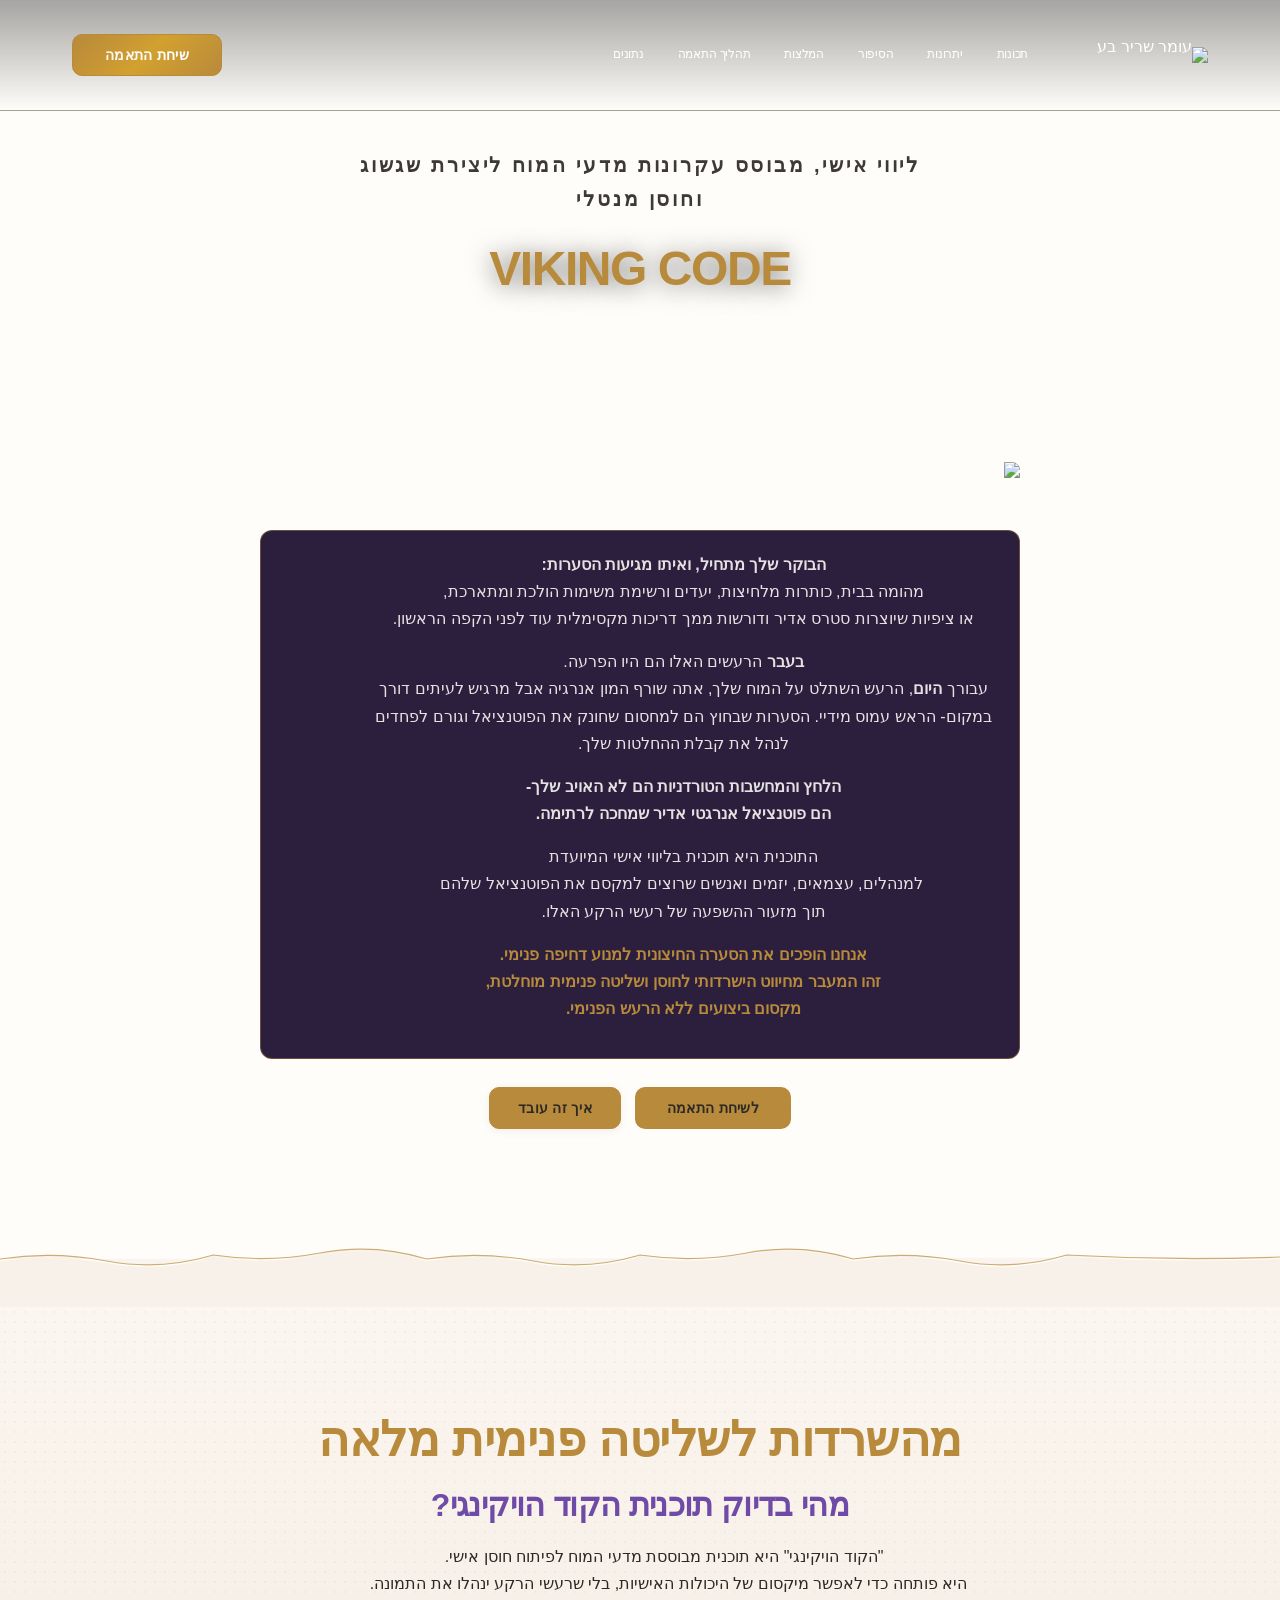
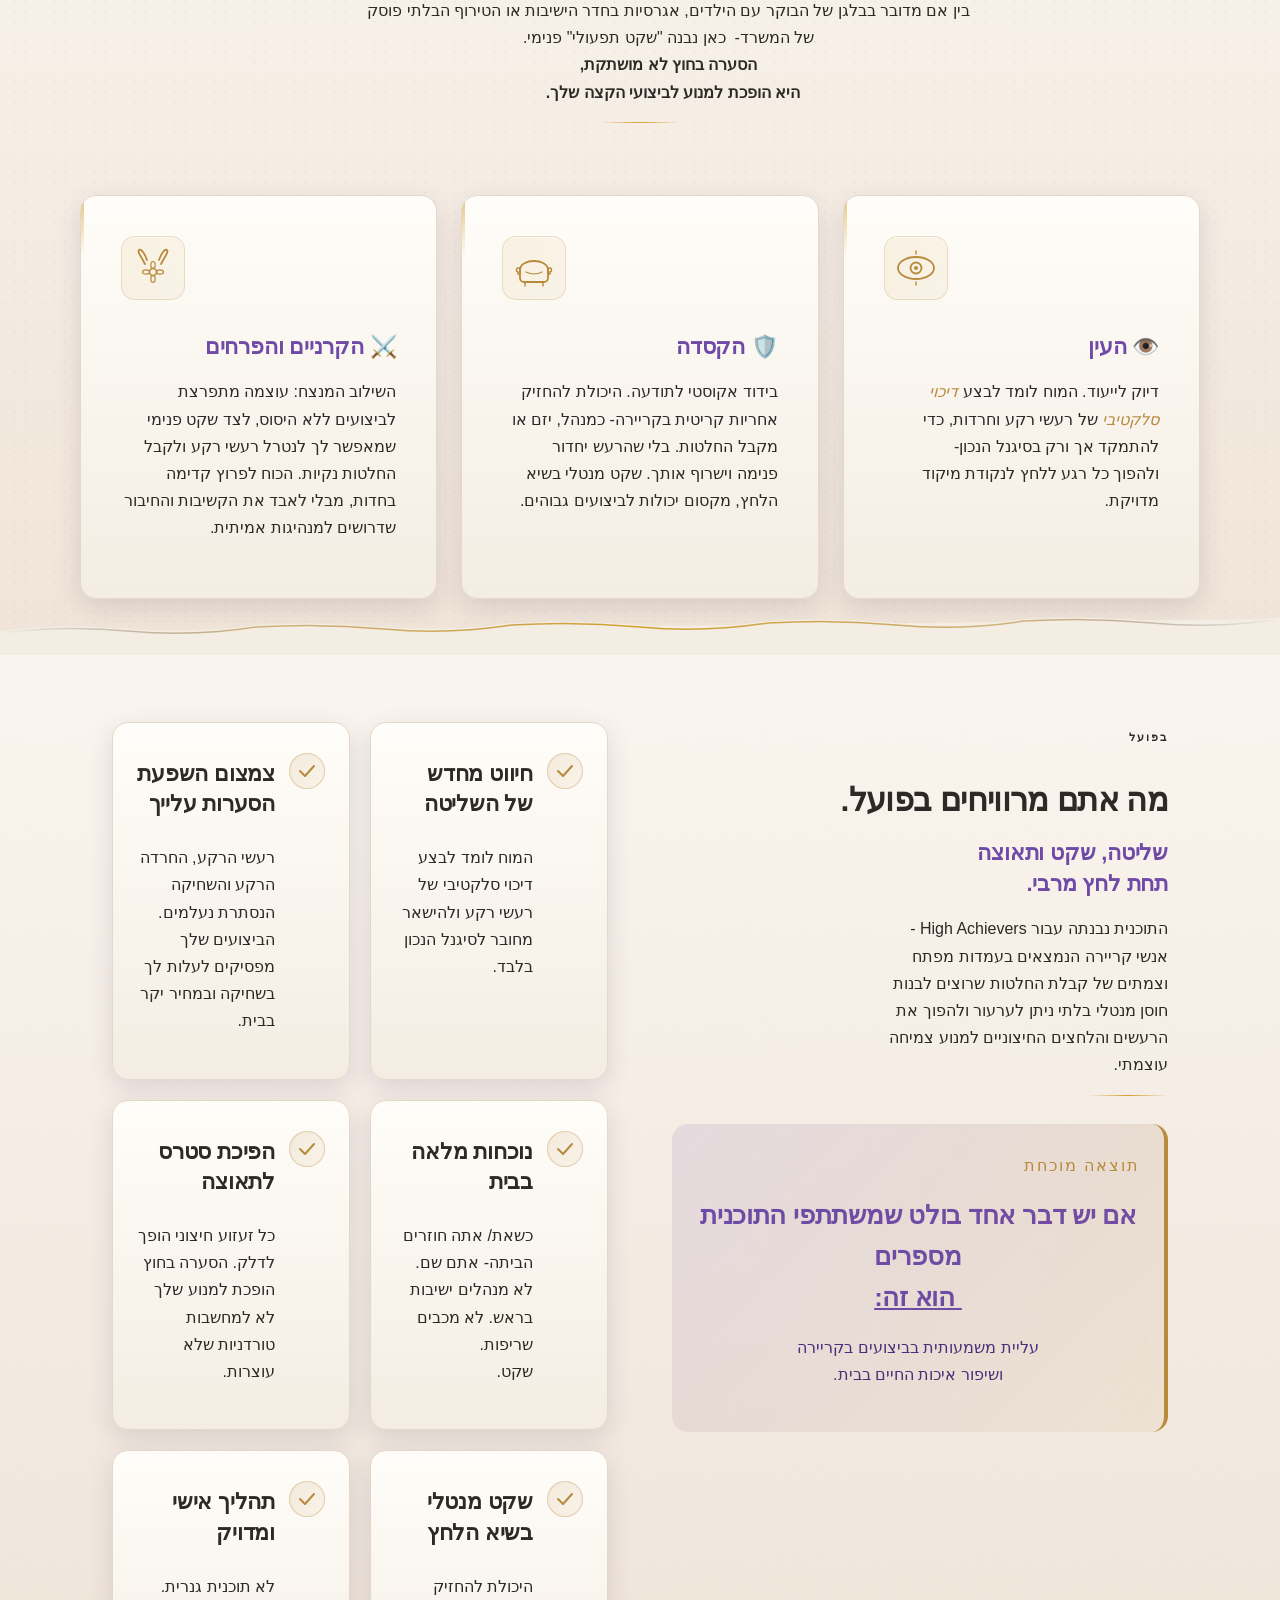
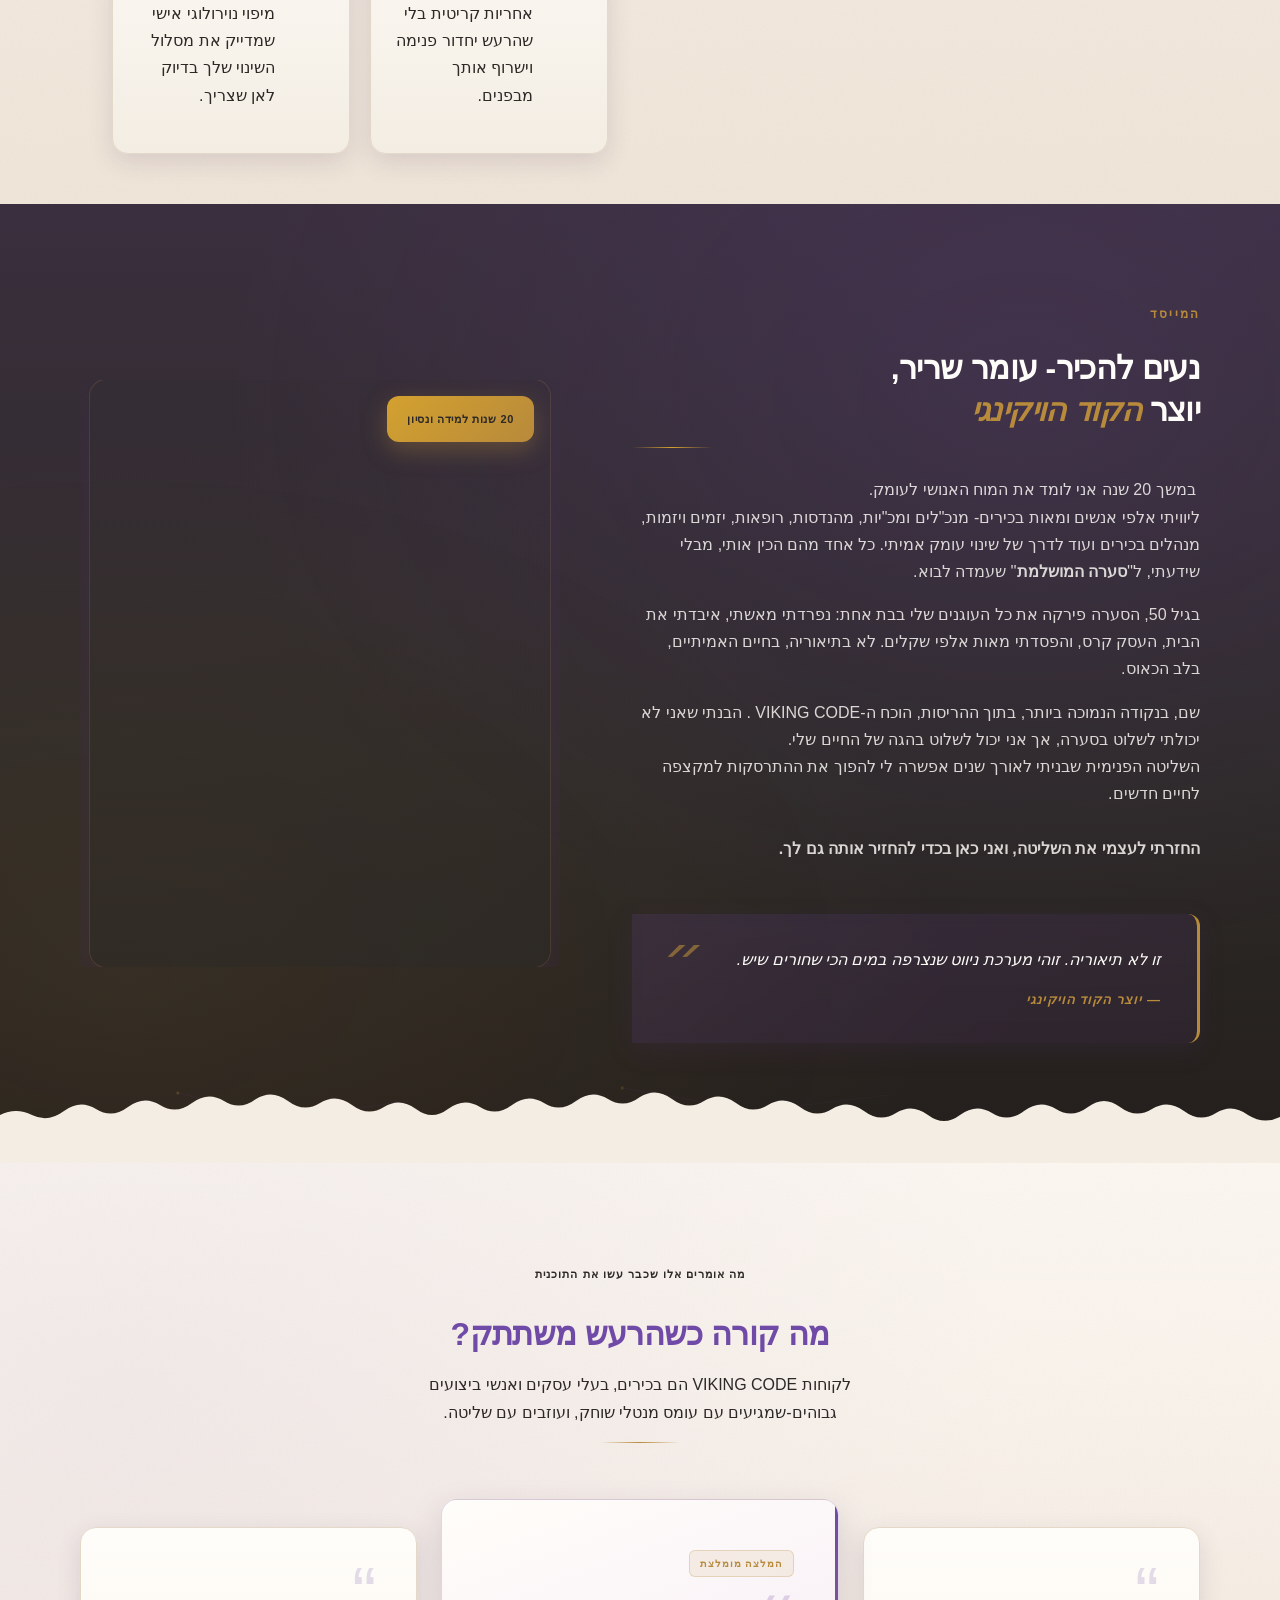
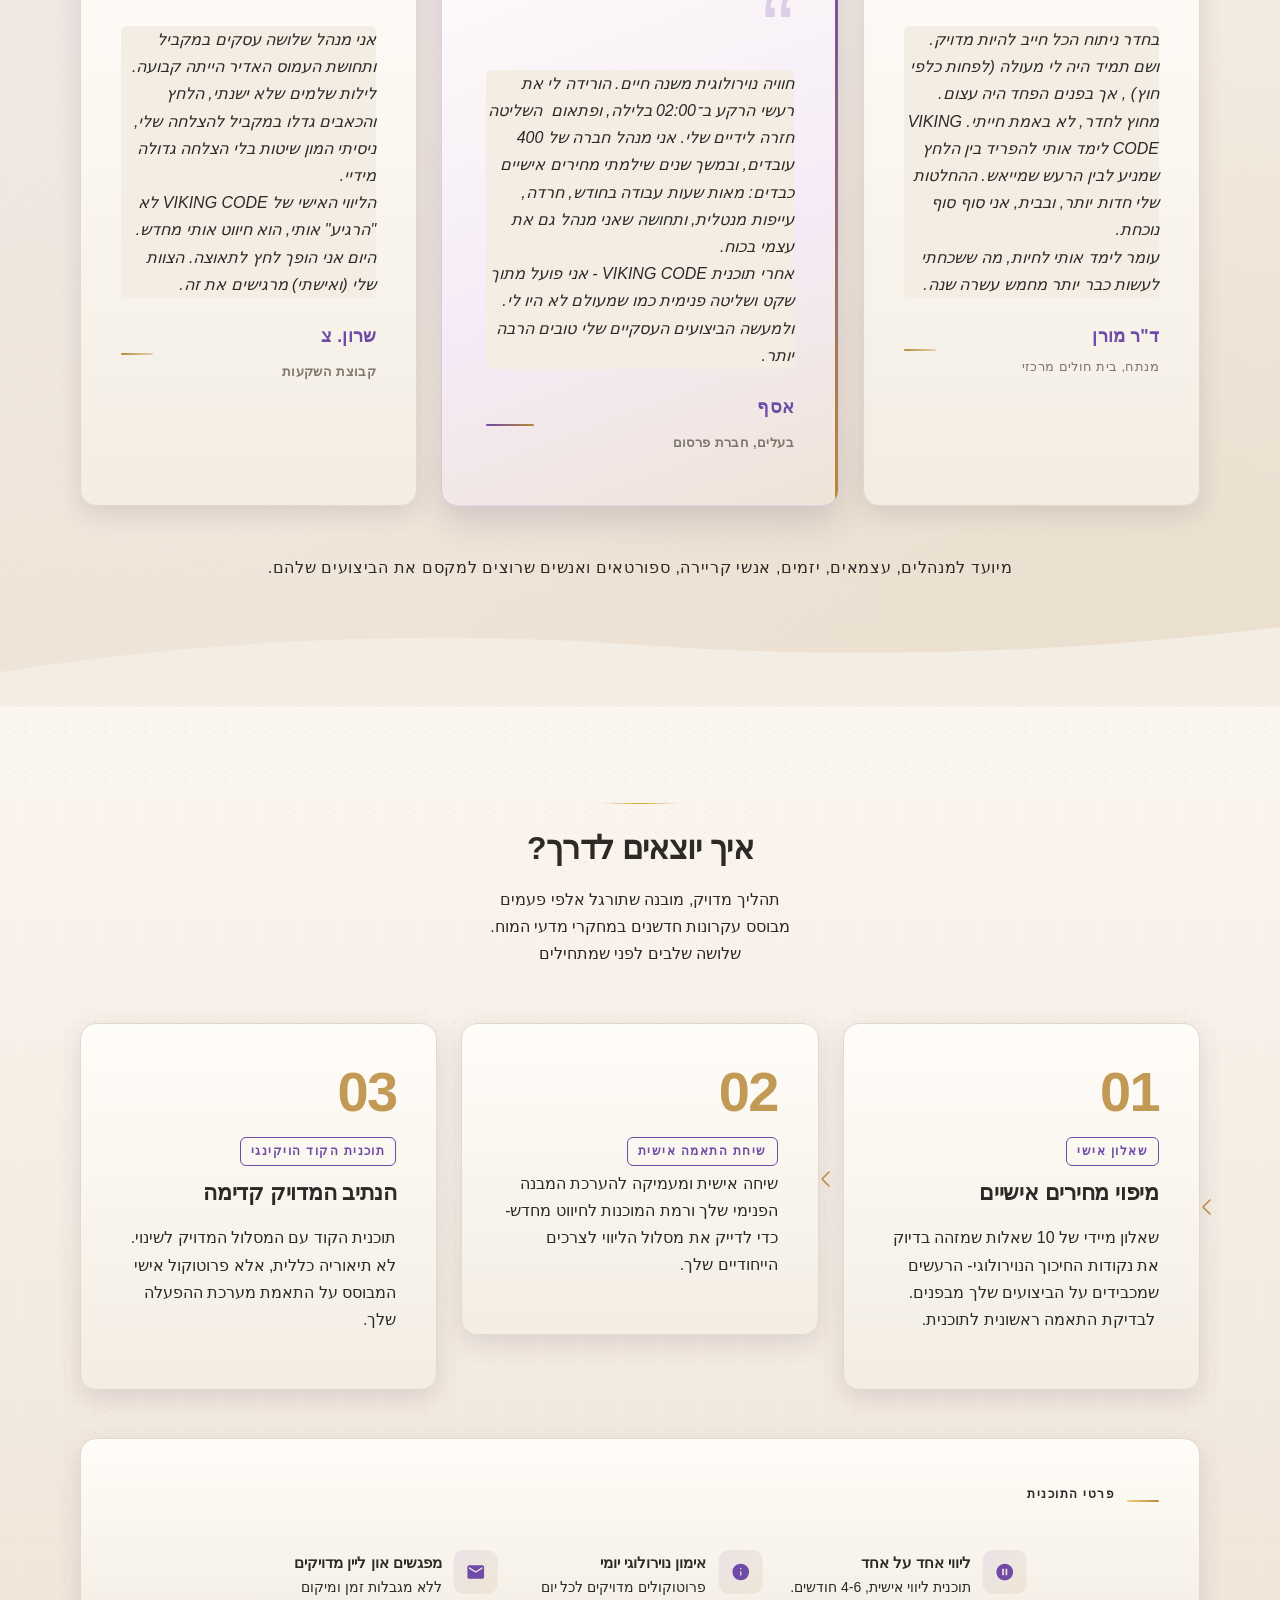
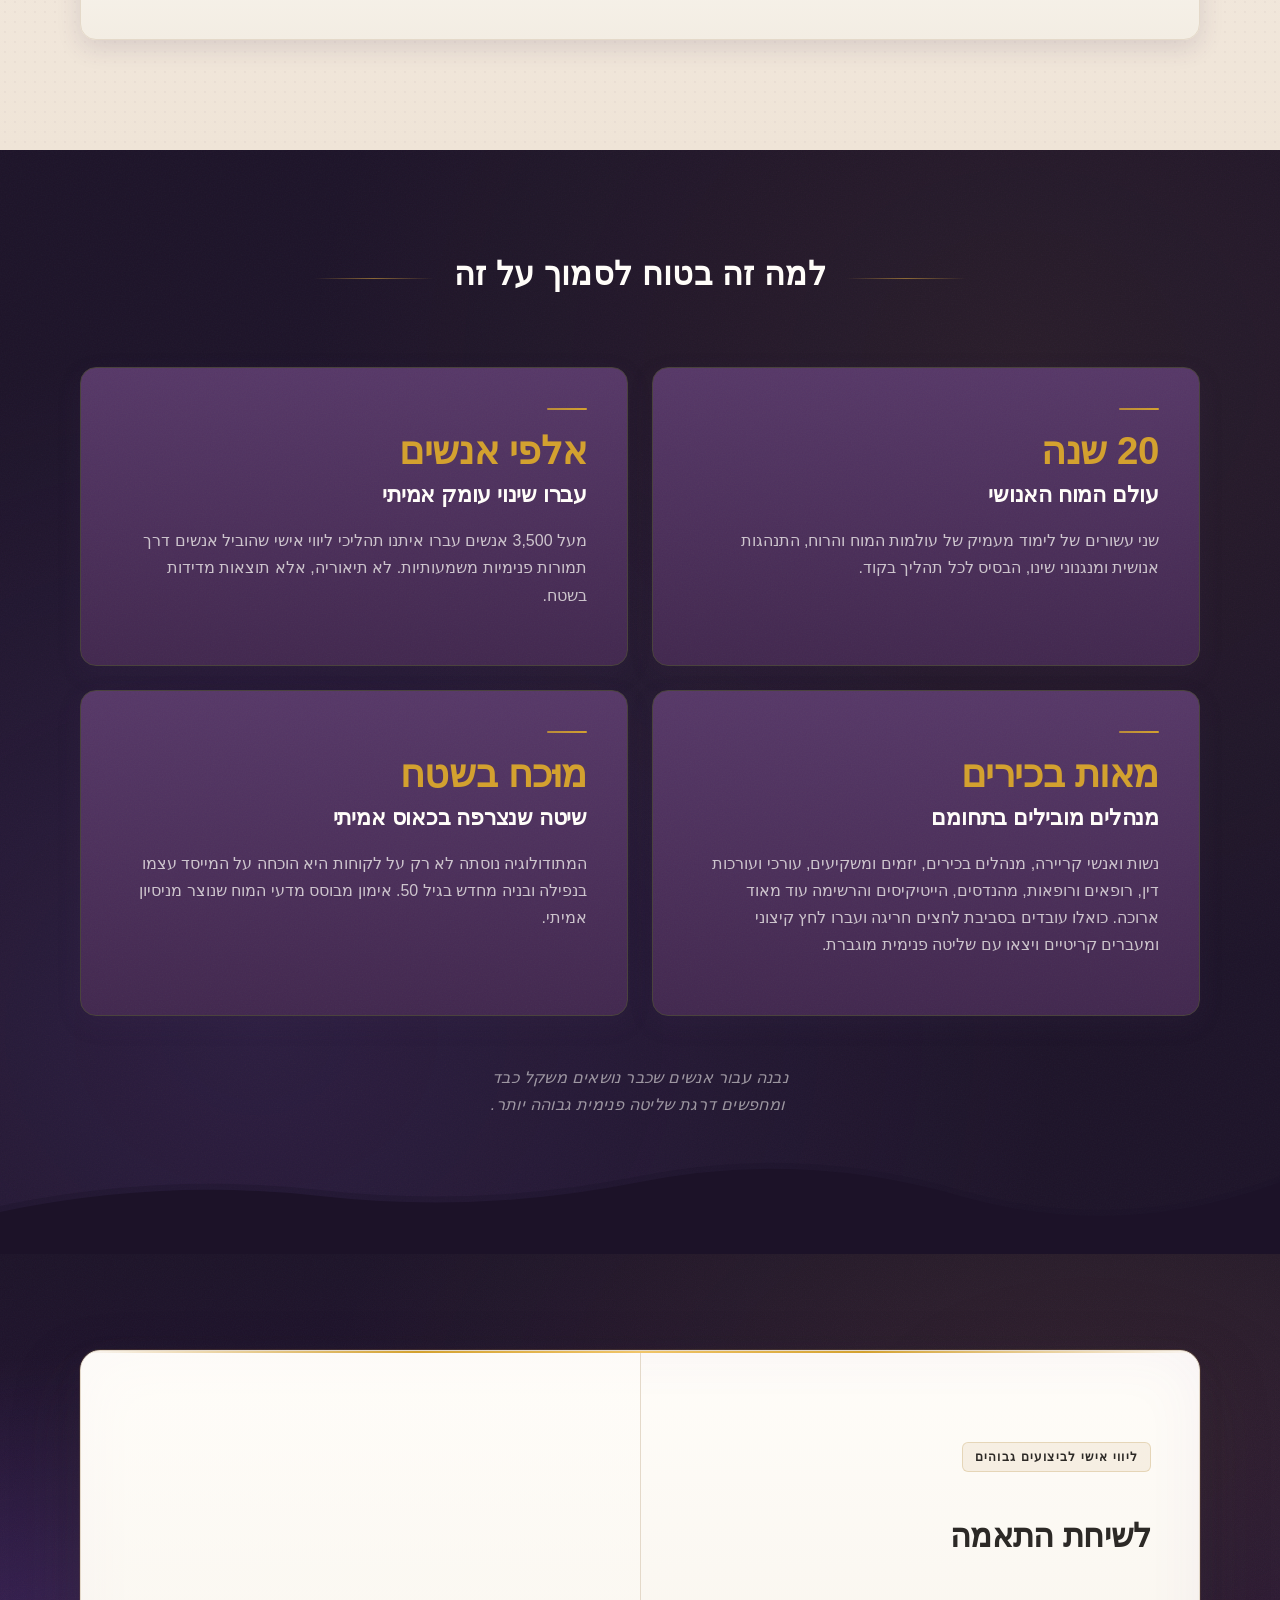
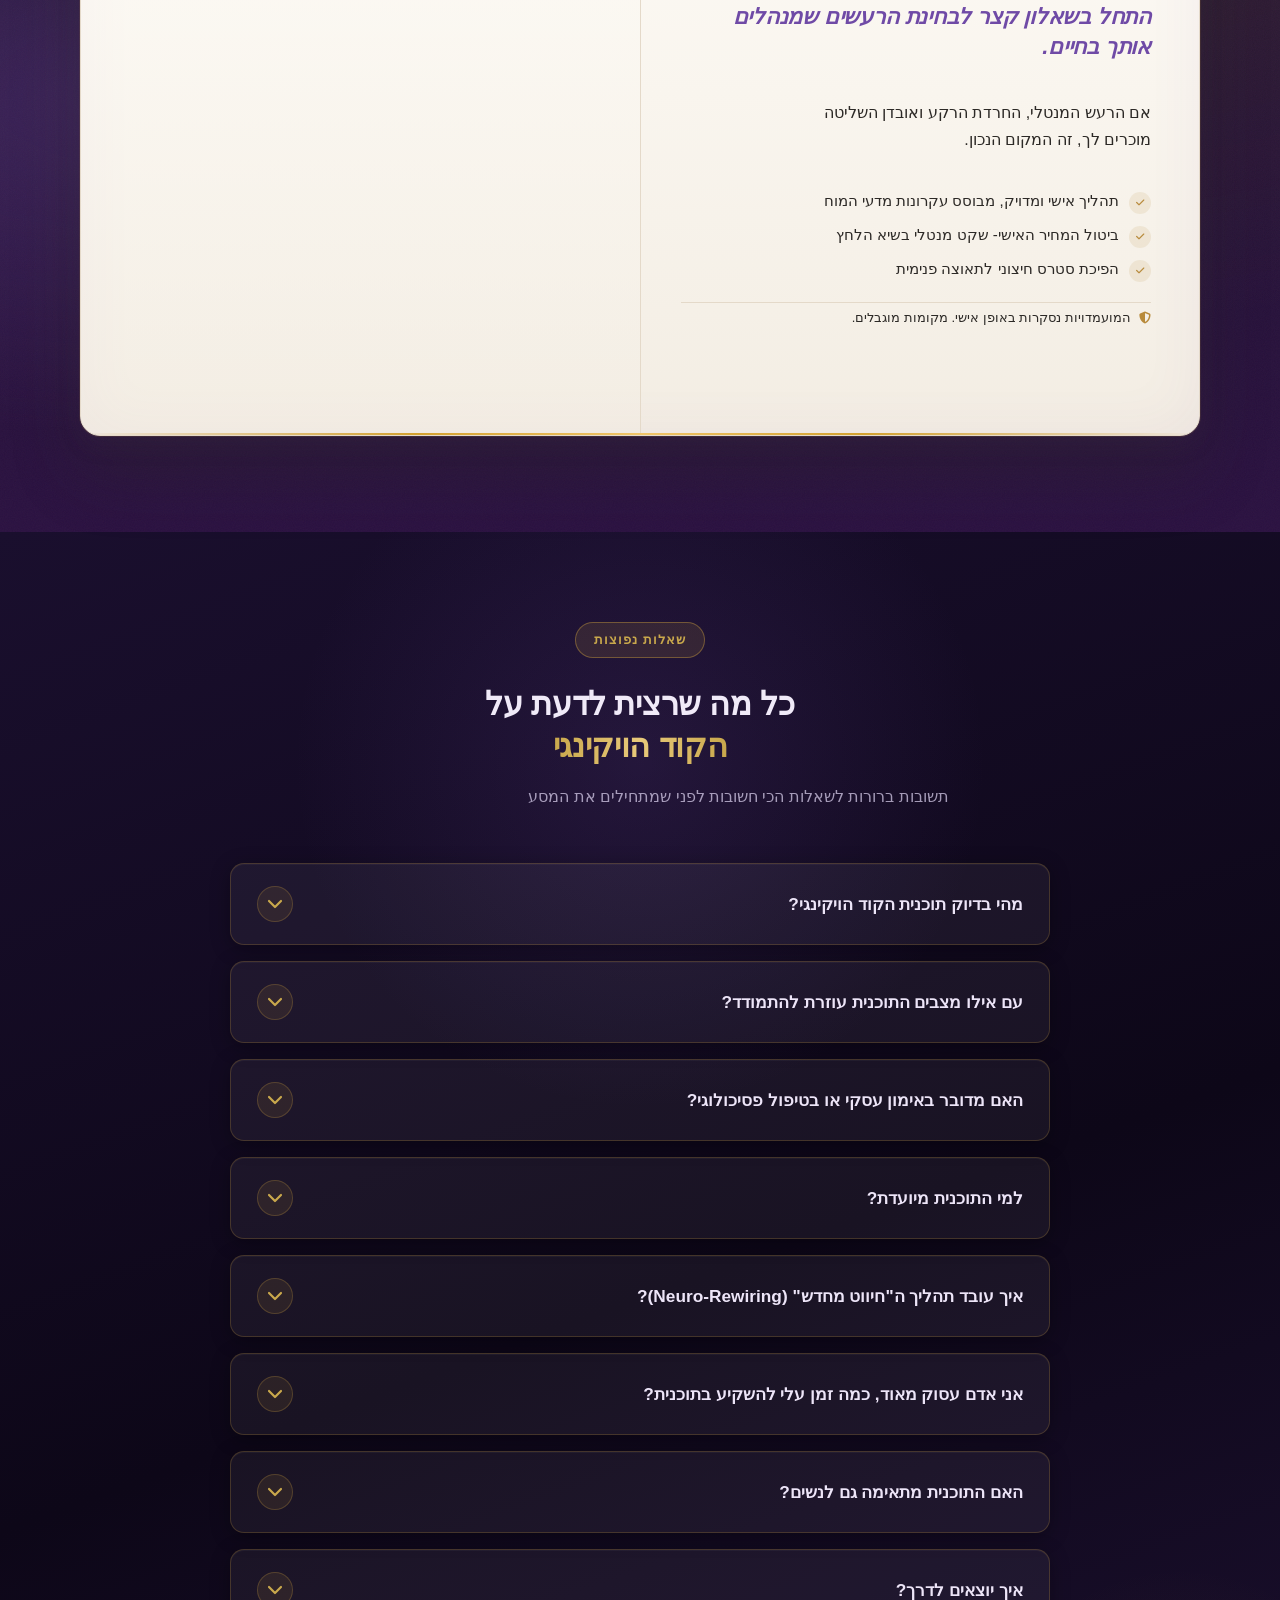
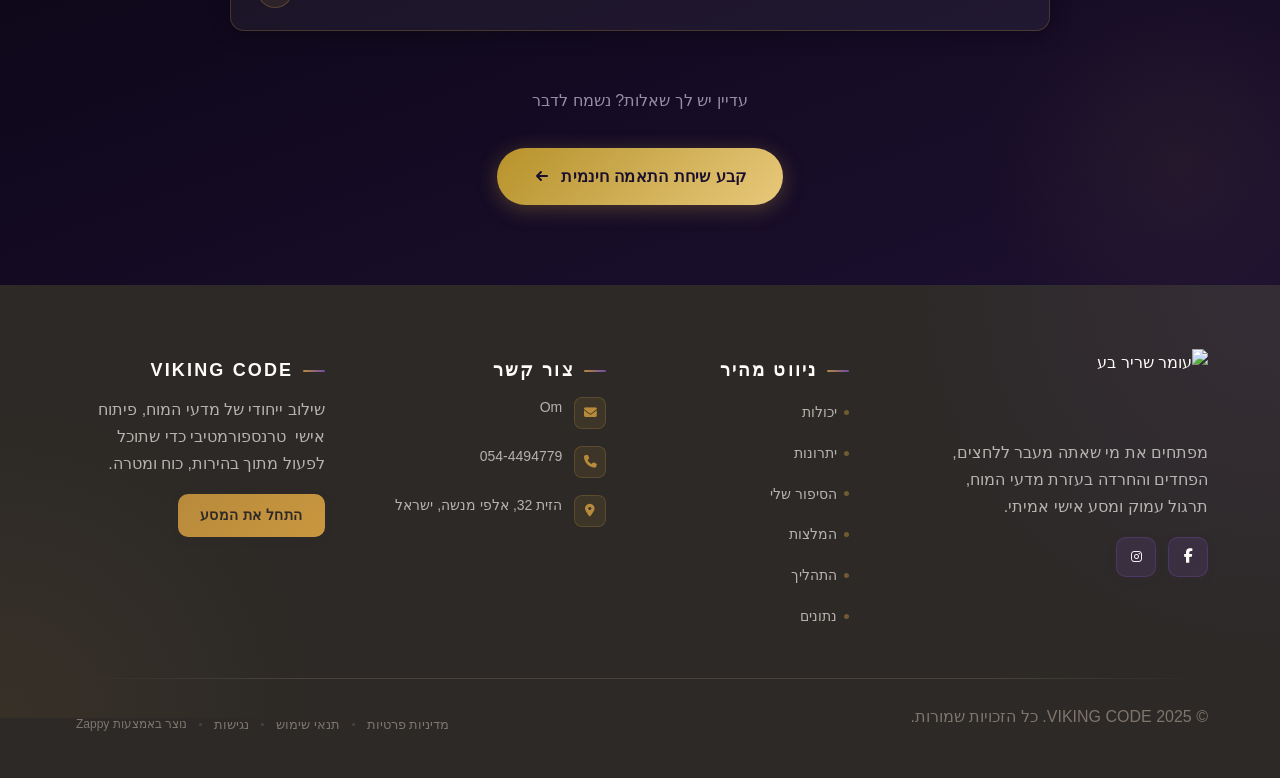
==== commit aad240c5: "Incremental sync: 1 page(s) — update_text" ====
--- a/public/index.html
+++ b/public/index.html
@@ -355,13 +355,13 @@
 </script>
 <!-- ZAPPY_INTEGRATION_END analytics:add_facebook_pixel -->
   
-<nav class="navbar" dir="rtl"> <button class="mobile-toggle" id="mobileToggle" aria-label="Menu" data-element-type="button" data-element-id="btn-1776061896971-tcydcvs9b" data-native-element="true"> <svg class="hamburger-icon" width="24" height="24" viewBox="0 0 24 24" fill="none" style="width: 24px !important; height: 24px !important; display: block !important;"> <path d="M3 12h18M3 6h18M3 18h18" stroke="currentColor" stroke-width="2" stroke-linecap="round"></path> </svg> <svg class="close-icon" width="24" height="24" viewBox="0 0 24 24" fill="none" style="display: none !important; width: 24px !important; height: 24px !important;"> <path d="M18 6L6 18M6 6l12 12" stroke="currentColor" stroke-width="2" stroke-linecap="round"></path> </svg> </button> <button class="phone-header-btn" data-phone="+972544494779" aria-label="Call" data-element-type="button" data-element-id="btn-1776061896971-hfs8pjp9r" data-native-element="true"> <svg width="24" height="24" viewBox="0 0 24 24" fill="currentColor" style="width: 24px; height: 24px;"> <path d="M22 16.92v3a2 2 0 0 1-2.18 2 19.79 19.79 0 0 1-8.63-3.07 19.5 19.5 0 0 1-6-6 19.79 19.79 0 0 1-3.07-8.67A2 2 0 0 1 4.11 2h3a2 2 0 0 1 2 1.72 12.84 12.84 0 0 0 .7 2.81 2 2 0 0 1-.45 2.11L8.09 9.91a16 16 0 0 0 6 6l1.27-1.27a2 2 0 0 1 2.11-.45 12.84 12.84 0 0 0 2.81.7A2 2 0 0 1 22 16.92z"></path> </svg> </button> <div class="nav-container"> <div class="nav-right-group"><div class="nav-brand"> <a href="/" class="logo-link" style="color: rgb(44, 41, 38) !important;"> <img src="/assets/viking-code-logo-1775815918236-gnvzzb.webp?v=1775815918846-061fn9" alt="עומר שריר בע" מ"="" class="logo" data-image-type="logo" style=""> </a> </div><ul class="nav-menu" id="navMenu"><li><a href="#features">תכונות</a></li><li><a href="#benefits">יתרונות</a></li><li><a href="#story">הסיפור</a></li><li><a href="#testimonials">המלצות</a></li><li><a href="#process">תהליך התאמה</a></li><li><a href="#stats">נתונים</a></li></ul></div> <div class="nav-cta-container"><li class="nav-cta-item"><a href="#cta" class="nav-cta-btn">שיחת התאמה</a></li></div> </div> </nav> <script> // Navbar Mobile Menu Toggle and Contrast Fix (function() { // Use 'load' event instead of 'DOMContentLoaded' to ensure we run AFTER all other scripts window.addEventListener('load', function() { // FIX MOBILE BUTTON CONTRAST // Detect navbar background color and apply contrasting color to mobile buttons const navbar = document.querySelector('.navbar, nav, header'); if (!navbar) { console.log('[Navbar] Navbar element not found'); return; } // DECLARE VARIABLES EARLY to avoid Temporal Dead Zone errors // These are used in multiple places below let mobileToggle = document.getElementById('mobileToggle') || document.querySelector('.mobile-toggle') || document.querySelector('.hamburger') || document.querySelector('.hamburger-menu') || document.querySelector('.menu-toggle') || document.querySelector('.burger-menu') || document.querySelector('[aria-label="Menu"]') || document.querySelector('[aria-label="תפריט"]'); const phoneBtn = document.querySelector('.phone-header-btn'); const computedStyle = window.getComputedStyle(navbar); let bgColor = computedStyle.backgroundColor; console.log('[Navbar] Initial navbar background:', bgColor); // Check if background is transparent or rgba with 0 alpha const isTransparent = bgColor === 'transparent' || bgColor === 'rgba(0, 0, 0, 0)' || (bgColor.startsWith('rgba') && bgColor.includes(', 0)')); if (isTransparent) { // Check for background-image or gradient const bgImage = computedStyle.backgroundImage; if (bgImage && bgImage !== 'none') { console.log('[Navbar] Navbar has background image/gradient, using dark text'); bgColor = 'rgb(240, 240, 240)'; // Assume light background } else { // Transparent navbar - check body background const bodyBg = window.getComputedStyle(document.body).backgroundColor; console.log('[Navbar] Navbar transparent, using body background:', bodyBg); bgColor = bodyBg; } } // Calculate luminance to determine if background is light or dark const rgb = bgColor.match(/\d+/g); if (rgb && rgb.length >= 3) { const r = parseInt(rgb[0]); const g = parseInt(rgb[1]); const b = parseInt(rgb[2]); const luminance = (0.299 * r + 0.587 * g + 0.114 * b) / 255; // Mobile button colors are set by Claude's AI-generated CSS (same as .nav-menu a) // No dynamic color overrides needed - colors come from the generated navbar CSS console.log('[Navbar] Mobile button colors preserved from Claude CSS (luminance:', luminance.toFixed(2) + ')'); // FIX ICON SIZES - Ensure SVGs are properly sized and visible // INJECT CRITICAL CSS TO OVERRIDE ANY CONFLICTING RULES const criticalCSS = document.createElement('style'); criticalCSS.id = 'zappy-mobile-nav-fix'; const htmlLang = document.documentElement.lang || 'en'; const htmlDir = document.documentElement.dir || 'ltr'; // Check both dir attribute AND lang for RTL detection // dir="rtl" is the most reliable indicator const isRTL = htmlDir === 'rtl' || htmlLang === 'he' || htmlLang === 'ar'; criticalCSS.textContent = ` /* Hide mobile buttons on desktop, show only on mobile */ @media (min-width: 769px) { .mobile-toggle, .phone-header-btn { display: none !important; } } /* Show and position mobile buttons correctly on mobile */ @media (max-width: 768px) { .mobile-toggle, .phone-header-btn { position: absolute !important; top: 50% !important; transform: translateY(-50%) !important; z-index: 1001 !important; display: flex !important; align-items: center !important; justify-content: center !important; width: 36px !important; height: 36px !important; border-radius: 50% !important; border: none !important; cursor: pointer !important; padding: 6px !important; background: none !important; color: var(--nav-text, var(--text-light)) !important; } /* LTR positioning (default): hamburger LEFT, phone RIGHT */ html:not([dir="rtl"]):not([lang="he"]):not([lang="ar"]) .mobile-toggle, html[dir="ltr"] .mobile-toggle { left: 12px !important; right: auto !important; } html:not([dir="rtl"]):not([lang="he"]):not([lang="ar"]) .phone-header-btn, html[dir="ltr"] .phone-header-btn { right: 12px !important; left: auto !important; } /* RTL positioning: hamburger RIGHT, phone LEFT */ html[dir="rtl"] .mobile-toggle, html[lang="he"] .mobile-toggle, html[lang="ar"] .mobile-toggle { right: 12px !important; left: auto !important; } html[dir="rtl"] .phone-header-btn, html[lang="he"] .phone-header-btn, html[lang="ar"] .phone-header-btn { left: 12px !important; right: auto !important; } /* CRITICAL: Ensure nav-container has min-height on mobile */ /* All children are positioned absolutely/fixed on mobile, so height:auto collapses to 0 */ .nav-container { min-height: 70px !important; position: relative !important; } /* Ensure SVG icons are properly sized and inherit color */ .mobile-toggle svg, .phone-header-btn svg { width: 24px !important; height: 24px !important; /* Don't force display - let JavaScript control hamburger/close toggle */ } /* Reset nav-cta-container on mobile - remove desktop box-shadow/padding */ /* that creates a visible ghost box when CTA button is hidden */ .nav-cta-container { box-shadow: none !important; padding: 0 !important; } /* Hide nav-cta-container entirely on mobile when there's no lang-switcher */ /* (only the CTA button is inside, and it's hidden on mobile) */ .nav-cta-container:not(:has(.lang-switcher)) { display: none !important; } /* CRITICAL: Prevent hero image fade gradient from bleeding over headline text */ /* The .image-fade-gradient has bottom: -30px (extends below parent) */ /* On mobile stacked layout, this overlaps the h1 text below the image */ .hero-image-column { overflow: hidden !important; } .image-fade-gradient { bottom: 0 !important; } /* Hide desktop language switcher on mobile - hamburger menu handles it */ /* High specificity to override stored CSS */ .lang-switcher, .nav-cta-container .lang-switcher, .nav-container .lang-switcher, .navbar .lang-switcher, .navbar .nav-cta-container .lang-switcher { display: none !important; } } `; // Remove existing fix if present and inject new one const existing = document.getElementById('zappy-mobile-nav-fix'); if (existing) existing.remove(); document.head.appendChild(criticalCSS); console.log('[Navbar] Critical CSS injected for mobile nav positioning'); // ONLY apply inline positioning styles on mobile viewport // On desktop, the CSS handles hiding these buttons with display: none // Inline styles were breaking desktop layout by overriding CSS const isMobileViewport = window.innerWidth <= 768; if (mobileToggle) { // Icon sizing applies to all viewports for consistency const hamburgerIcon = mobileToggle.querySelector('.hamburger-icon'); const closeIcon = mobileToggle.querySelector('.close-icon'); if (hamburgerIcon) { hamburgerIcon.style.setProperty('width', '24px', 'important'); hamburgerIcon.style.setProperty('height', '24px', 'important'); hamburgerIcon.style.setProperty('display', 'block', 'important'); // Show hamburger by default } if (closeIcon) { closeIcon.style.setProperty('width', '24px', 'important'); closeIcon.style.setProperty('height', '24px', 'important'); closeIcon.style.setProperty('display', 'none', 'important'); // Hide close icon by default } // ONLY set positioning inline styles on mobile if (isMobileViewport) { mobileToggle.style.setProperty('position', 'absolute', 'important'); mobileToggle.style.setProperty('top', '50%', 'important'); mobileToggle.style.setProperty('transform', 'translateY(-50%)', 'important'); mobileToggle.style.setProperty('z-index', '1001', 'important'); // Clear any inline left/right so CSS can take over based on html[dir] mobileToggle.style.removeProperty('left'); mobileToggle.style.removeProperty('right'); console.log('[Navbar] Mobile toggle positioning applied (mobile viewport)'); } else { // On desktop, clear any positioning styles to let CSS handle it mobileToggle.style.removeProperty('position'); mobileToggle.style.removeProperty('top'); mobileToggle.style.removeProperty('transform'); mobileToggle.style.removeProperty('z-index'); mobileToggle.style.removeProperty('left'); mobileToggle.style.removeProperty('right'); console.log('[Navbar] Desktop viewport - cleared mobile toggle inline positioning'); } } if (phoneBtn) { // Icon sizing applies to all viewports const phoneIcon = phoneBtn.querySelector('svg'); if (phoneIcon) { phoneIcon.style.width = '24px'; phoneIcon.style.height = '24px'; phoneIcon.setAttribute('width', '24'); phoneIcon.setAttribute('height', '24'); } // ONLY set positioning inline styles on mobile if (isMobileViewport) { phoneBtn.style.setProperty('position', 'absolute', 'important'); phoneBtn.style.setProperty('top', '50%', 'important'); phoneBtn.style.setProperty('transform', 'translateY(-50%)', 'important'); phoneBtn.style.setProperty('z-index', '1001', 'important'); // Clear any inline left/right so CSS can take over based on html[dir] phoneBtn.style.removeProperty('left'); phoneBtn.style.removeProperty('right'); console.log('[Navbar] Phone button positioning applied (mobile viewport)'); } else { // On desktop, clear any positioning styles to let CSS handle it phoneBtn.style.removeProperty('position'); phoneBtn.style.removeProperty('top'); phoneBtn.style.removeProperty('transform'); phoneBtn.style.removeProperty('z-index'); phoneBtn.style.removeProperty('left'); phoneBtn.style.removeProperty('right'); console.log('[Navbar] Desktop viewport - cleared phone button inline positioning'); } } } else { console.log('[Navbar] Could not parse background color:', bgColor); } // MOBILE MENU TOGGLE // Re-query in case DOM changed (mobileToggle already declared at top of function) mobileToggle = document.getElementById('mobileToggle') || document.querySelector('.mobile-toggle') || document.querySelector('.hamburger') || document.querySelector('.hamburger-menu') || document.querySelector('.menu-toggle') || document.querySelector('.burger-menu') || document.querySelector('[aria-label="Menu"]') || document.querySelector('[aria-label="תפריט"]'); // EXPANDED SEARCH: Find nav menu by ID or class const navMenu = document.getElementById('navMenu') || document.querySelector('.nav-menu') || document.querySelector('.nav-links') || document.querySelector('nav ul:not(.submenu)'); if (!mobileToggle || !navMenu) { console.log('[Navbar] Mobile toggle or menu not found:', { toggle: !!mobileToggle, menu: !!navMenu }); return; } // Ensure navMenu has ID for CSS targeting if (!navMenu.id) { navMenu.id = 'navMenu'; } console.log('[Navbar] Initializing mobile menu...'); // Remove any existing event listeners by cloning the button const newToggle = mobileToggle.cloneNode(true); mobileToggle.parentNode.replaceChild(newToggle, mobileToggle); // Toggle menu on button click - use newToggle now newToggle.addEventListener('click', function(e) { e.preventDefault(); e.stopPropagation(); const hamburgerIcon = this.querySelector('.hamburger-icon'); const closeIcon = this.querySelector('.close-icon'); const isActive = navMenu.classList.contains('active'); if (isActive) { // Close menu navMenu.classList.remove('active'); if (hamburgerIcon) hamburgerIcon.style.setProperty('display', 'block', 'important'); if (closeIcon) closeIcon.style.setProperty('display', 'none', 'important'); document.body.style.overflow = ''; console.log('[Navbar] Menu closed'); } else { // Open menu navMenu.classList.add('active'); if (hamburgerIcon) hamburgerIcon.style.setProperty('display', 'none', 'important'); if (closeIcon) closeIcon.style.setProperty('display', 'block', 'important'); document.body.style.overflow = 'hidden'; console.log('[Navbar] Menu opened'); } }); // Close menu when clicking nav links (but NOT dropdown toggles) const navLinks = navMenu.querySelectorAll('a'); navLinks.forEach(function(link) { link.addEventListener('click', function() { // Don't close if it's a dropdown child (unless it's a real navigation link) if (this.getAttribute('href') === '#') return; const hamburgerIcon = newToggle.querySelector('.hamburger-icon'); const closeIcon = newToggle.querySelector('.close-icon'); navMenu.classList.remove('active'); if (hamburgerIcon) hamburgerIcon.style.setProperty('display', 'block', 'important'); if (closeIcon) closeIcon.style.setProperty('display', 'none', 'important'); document.body.style.overflow = ''; console.log('[Navbar] Menu closed (link clicked)'); }); }); // DROPDOWN MENU TOGGLE (for mobile and touch devices) var dropdownToggles = navMenu.querySelectorAll('.dropdown-toggle'); dropdownToggles.forEach(function(toggle) { toggle.addEventListener('click', function(e) { e.preventDefault(); e.stopPropagation(); var parent = this.closest('.nav-dropdown'); if (!parent) return; // Close other open dropdowns at the same level var siblings = parent.parentNode.querySelectorAll('.nav-dropdown.open'); siblings.forEach(function(sib) { if (sib !== parent) sib.classList.remove('open'); }); parent.classList.toggle('open'); console.log('[Navbar] Dropdown toggled:', parent.classList.contains('open') ? 'open' : 'closed'); }); }); // Close dropdowns when clicking outside document.addEventListener('click', function(e) { if (!e.target.closest('.nav-dropdown')) { var openDropdowns = document.querySelectorAll('.nav-dropdown.open'); openDropdowns.forEach(function(dd) { dd.classList.remove('open'); }); } }); console.log('[Navbar] Dropdown handlers initialized for ' + dropdownToggles.length + ' dropdowns'); // Phone button functionality (phoneBtn already declared at top of function) if (phoneBtn) { phoneBtn.addEventListener('click', function() { // Get phone number from placeholder in page or use default const phoneLinks = document.querySelectorAll('a[href^="tel:"]'); const phoneNumber = phoneLinks.length > 0 ? phoneLinks[0].getAttribute('href').replace('tel:', '') : '+972544494779'; window.location.href = 'tel:' + phoneNumber; console.log('[Navbar] Phone button clicked'); }); } console.log('[Navbar] Mobile menu initialized successfully'); // === WHATSAPP BUTTON VISIBILITY FIX === // Ensure WhatsApp floating button is hidden on desktop and visible on mobile // IMPORTANT: Only target the floating button by its class, NOT generic wa.me links const handleWhatsAppVisibility = function() { const whatsappBtn = document.querySelector('.whatsapp-float'); if (whatsappBtn) { const isDesktop = window.innerWidth >= 769; if (isDesktop) { whatsappBtn.style.setProperty('display', 'none', 'important'); whatsappBtn.style.setProperty('visibility', 'hidden', 'important'); whatsappBtn.style.setProperty('opacity', '0', 'important'); whatsappBtn.style.setProperty('pointer-events', 'none', 'important'); console.log('[WhatsApp] Button hidden on desktop'); } else { whatsappBtn.style.removeProperty('display'); whatsappBtn.style.removeProperty('visibility'); whatsappBtn.style.removeProperty('opacity'); whatsappBtn.style.removeProperty('pointer-events'); console.log('[WhatsApp] Button visible on mobile'); } } }; // Run on load handleWhatsAppVisibility(); // Run on resize with debouncing let resizeTimer; window.addEventListener('resize', function() { clearTimeout(resizeTimer); resizeTimer = setTimeout(handleWhatsAppVisibility, 100); }); }); })(); </script> <main> <section id="hero" class="index-hero-section" data-layout-spec="בית-hero" dir="rtl" data-hero-type="fullscreen-scrim" style="position: relative; overflow: hidden; background-color: #1C1228; background-image: none" data-zappy-bg-type="color" data-zappy-bg-color="#1C1228" data-zappy-bg-image="" data-zappy-bg-overlay-color="#1c1228" data-zappy-bg-overlay-opacity="0" data-element-id="zappy-hero-bg-hero" data-element-type="background-image" data-zappy-content-align="center-center"> <!-- Background Image --> <div class="index-hero-bg" style="display: none" data-zappy-original-bg="hidden" data-zappy-preview-hidden="none"> <img data-hero-bg="true" data-placeholder="index-hero-image-1" data-context="A cinematic portrait of a mature, calm, and grounded man in his 50s with silver-streaked hair, standing in a dramatic natural environment — perhaps a stormy coastline or misty forest clearing with diffused golden light breaking through clouds. The mood is quietly powerful: no Viking costume, no aggression. The man wears understated dark clothing and looks directly at the camera with composed, soulful eyes. The atmosphere suggests inner stillness amid external turbulence — storm energy transformed into serenity. Warm amber and deep purple tones in the light. Editorial, premium photography style." width="1440" height="900" src="/assets/business-general-hero-upload-1775928369019-c393bx.webp?v=1775928371175" alt="המייסד — שקט פנימי בתוך הסערה" data-hero-background="true" data-element-type="image" data-element-id="img-1775811035464-050jn642z" style="object-fit: cover; object-position: 50% 50%; width: 100%; height: 100%;"> </div> <!-- Scrim Overlay --> <div class="index-hero-scrim" aria-hidden="true" style="display: none" data-zappy-original-bg="hidden" data-zappy-preview-hidden="none"></div> <!-- Content --> <div class="index-hero-container index-hero-container--split" style="position: relative; z-index: 2; display: flex; flex-direction: column; align-items: center; justify-content: center; gap: 32px; padding: 100px 32px 60px; min-height: 100vh; max-width: 1200px; margin: 0px auto;" data-zappy-align-target="true"> <!-- Text Column (Right) --> <div class="index-hero-text-col" style="width: 100%; max-width: 720px; display: flex; flex-direction: column; align-items: center; text-align: center; margin: 0 auto"> <!-- Label --> <p style="margin: 0px 0px 8px; color: rgb(255, 253, 249) !important;"><span class="index-hero-label" style="margin-bottom: 0; margin-top: 0;">ליווי אישי, מבוסס עקרונות מדעי המוח ליצירת שגשוג וחוסן מנטלי</span><span class="index-hero-label" style="margin-bottom: 0; margin-top: 0;"><br></span></p> <!-- H1 --> <h1 class="index-hero-h1" style="text-align: right; margin-bottom: 12px;"><font color="#b88a3b">VIKING CODE</font></h1> <!-- Subtitle --> <h2 style="text-align: right; margin-bottom: 12px; color: rgb(255, 253, 249) !important;">&nbsp; כשהעולם בחוץ סוער- הראש שלך חייב להיות שקט.&nbsp;&nbsp;</h2><!-- Hero Image -->  <!-- Body Text --> <div class="zappy-inserted-element" id="zappy-element-1776355019930-px9oize0m" data-element-id="zappy-element-1776355019930-px9oize0m" data-element-type="paragraph" style="width: 100%;"><p style="font-size: 1rem; max-width: none; margin-left: auto; margin-right: auto; color: rgb(255, 253, 249) !important;" data-element-type="paragraph" data-element-id="zappy-element-1776355019930-px9oize0m" id="zappy-element-1776355019930-px9oize0m"><b>
-
-הקוד הוויקינגי מנקה את רעשי הרקע ומחזיר לך את החדות בתוך הכאוס.
-
-</b></p></div><div class="zappy-inserted-element" id="zappy-element-1776179188940-fhxg5takl" data-element-id="zappy-element-1776179188940-fhxg5takl" data-element-type="image" data-zappy-newly-inserted="true" style="max-width: 100%; margin: 20px auto; text-align: center; justify-content: center; width: 100%"><img src="/assets/image-1776179146042-qghykb.webp?v=1776179148512" alt="Image" style="width: 100%; height: auto; border-radius: 8px; max-width: 100%; object-fit: cover; margin-top: 20px; margin-bottom: 20px; object-position: 50% 50% !important; display: block; margin-right: auto !important; margin-left: auto !important" data-element-type="image" data-element-id="zappy-element-1776179188940-fhxg5takl" id="zappy-element-1776179188940-fhxg5takl" data-zappy-object-position="50% 50%" data-zappy-zoom="1"></div><div class="index-hero-body-text" style="width: 100%; text-align: right; color: rgba(255,253,249,0.88); font-family: 'Rubik', sans-serif; font-size: 1rem; line-height: 1.8; background-color: #2C1F3D; border-radius: 12px; padding: 20px 24px; border: 1px solid rgba(184, 138, 59, 0.35); margin-bottom: 28px; border-color: rgba(184, 138, 59, 0.35)"> <p style=""><b>הבוקר שלך מתחיל, ואיתו מגיעות הסערות:<br></b> מהומה בבית, כותרות מלחיצות, יעדים ורשימת משימות הולכת ומתארכת, <br>או ציפיות שיוצרות סטרס אדיר ודורשות ממך דריכות מקסימלית עוד לפני הקפה הראשון.</p> <p style=""><b>בעבר</b> הרעשים האלו הם היו הפרעה. <br>עבורך <b>היום</b>, הרעש השתלט על המוח שלך, אתה שורף המון אנרגיה אבל מרגיש לעיתים דורך במקום- הראש עמוס מידיי. הסערות שבחוץ הם למחסום שחונק את הפוטנציאל וגורם לפחדים לנהל את קבלת ההחלטות שלך.</p> <p style=""><b>הלחץ והמחשבות הטורדניות הם לא האויב שלך-<br>הם פוטנציאל אנרגטי אדיר שמחכה לרתימה.</b></p> <p style="">התוכנית היא תוכנית בליווי אישי המיועדת<br>&nbsp;למנהלים, עצמאים, יזמים ואנשים שרוצים למקסם את הפוטנציאל שלהם <br>תוך מזעור ההשפעה של רעשי הרקע האלו.</p> <p><strong>אנחנו הופכים את הסערה החיצונית למנוע דחיפה פנימי.</strong><br> <strong>זהו המעבר מחיווט הישרדותי לחוסן ושליטה פנימית מוחלטת,<br>מקסום ביצועים ללא הרעש הפנימי.</strong></p> </div> <!-- CTAs --> <div class="index-hero-ctas" style="display: flex; justify-content: center; align-items: center; gap: 14px; flex-wrap: wrap; width: 100%"> <a href="#cta" class="index-hero-btn-primary btn btn-primary" data-element-type="button" data-element-id="btn-1775811035462-t2cuegp58" data-native-element="true" style="outline: none; border-color: rgb(184, 138, 59) !important; color: rgb(44, 41, 38) !important; background-color: rgb(184, 138, 59) !important; background-image: none !important;" data-text-color="light">לשיחת התאמה</a> <a href="https://ls188bx69wc.typeform.com/to/rGZpKkXM" class="index-hero-btn-secondary btn btn-primary" data-element-type="button" data-element-id="zappy-drop-xaahpiqds" data-native-element="true" style="outline: none; color: rgb(44, 41, 38) !important; border: 1px solid rgb(184, 138, 59) !important; background-color: rgb(184, 138, 59) !important; background-image: none !important;" target="_blank" rel="noopener noreferrer">איך זה עובד</a> </div> </div> </div> <!-- Bottom Divider: torn-paper cream edge with gold contour --> <div class="index-hero-divider-wrapper"> <svg data-no-icon-edit="true" aria-hidden="true" viewBox="0 0 1440 90" preserveAspectRatio="none" xmlns="http://www.w3.org/2000/svg"> <!-- Gold contour line --> <path d="M0,42 Q60,34 120,44 T240,38 Q300,46 360,36 T480,42 Q540,34 600,44 T720,38 Q780,46 840,36 T960,42 Q1020,34 1080,44 T1200,38 Q1320,44 1440,40" fill="#F7F1EA" stroke="#B88A3B" stroke-width="1.2" opacity="0.7"></path> <!-- Cream torn fill --> <path d="M0,90 L0,44 Q60,36 120,46 T240,40 Q300,48 360,38 T480,44 Q540,36 600,46 T720,40 Q780,48 840,38 T960,44 Q1020,36 1080,46 T1200,40 Q1320,46 1440,42 L1440,90 Z" fill="#F7F1EA"></path> </svg> </div> </section> <section class="index-features-section" data-layout-spec="בית-features" dir="rtl" id="features"><div class="zappy-inserted-element" id="zappy-element-1775815359832-quzvrkv4l" data-element-id="zappy-element-1775815359832-quzvrkv4l" data-element-type="image" data-zappy-newly-inserted="true" style="margin-top: 0px; margin-bottom: 0px; display: none"><img src="/assets/image-1775815297207-12wng9.webp" alt="Image" style="width: 320px; height: 180px; border-radius: 8px; max-width: 100%; object-fit: cover; margin-top: 20px; margin-bottom: 20px; object-position: 50% 50%; display: block; margin-right: auto !important; margin-left: auto !important;" data-element-type="image" data-element-id="zappy-element-1775815359832-quzvrkv4l" id="zappy-element-1775815359832-quzvrkv4l"></div> <div class="index-features-container"> <!-- Intro Block --> <div class="index-features-intro"> <div class="zappy-inserted-element" id="zappy-element-1775812379529-blcmag9r8" data-element-id="zappy-element-1775812379529-blcmag9r8" data-element-type="paragraph" style="width: 100%;"><h1 style=""><font color="#b88a3b">מהשרדות&nbsp;לשליטה פנימית מלאה</font></h1></div> <h2 class="index-features-heading" style="">מהי בדיוק תוכנית הקוד הויקינגי?</h2> <p style="">&nbsp; "הקוד הויקינגי" היא תוכנית מבוססת מדעי המוח לפיתוח חוסן אישי. <br>היא פותחה כדי לאפשר מיקסום של היכולות האישיות, בלי שרעשי הרקע ינהלו את התמונה. <br>בין אם מדובר בבלגן של הבוקר עם הילדים, אגרסיות בחדר הישיבות או הטירוף הבלתי פוסק של המשרד-&nbsp; כאן נבנה "שקט תפעולי" פנימי.<br><b>הסערה בחוץ לא מושתקת, <br>היא הופכת למנוע לביצועי הקצה שלך.&nbsp;&nbsp;</b></p><h2 style=""></h2> <div class="index-features-gold-rule" aria-hidden="true"></div> </div> <!-- Cards Grid --> <div class="zappy-inserted-element" id="zappy-element-1775927685093-mgi9awkx4" data-element-id="zappy-element-1775927685093-mgi9awkx4" data-element-type="image" data-zappy-newly-inserted="true" style="max-width: 1119.97px; margin: 20px auto;"><div data-zappy-zoom-wrapper="true" data-element-id="zappy-element-1775927685093-mgi9awkx4" data-element-type="image" data-zappy-zoom-wrapper-width="320px" data-zappy-zoom-wrapper-height="180px" data-zappy-zoom-wrapper-width-mode="px" data-zappy-zoom-clip="true" data-zappy-wrapper-margins-applied="true" style="position: relative !important; overflow: hidden !important; width: 320px !important; max-width: 100% !important; margin-left: auto !important; margin-right: auto !important; height: 180px !important; display: block !important;"><img src="/assets/image-1775927599130-3ve5n3.webp" alt="Image" style="border-radius: 8px; display: block !important; width: 100% !important; height: 111.067% !important; max-width: none !important; object-fit: fill !important; margin: 0px !important; object-position: 50% 50% !important; left: 0% !important; top: -5.53333% !important; max-height: none !important; position: absolute !important;" data-element-type="image" data-element-id="zappy-element-1775927685093-mgi9awkx4" id="zappy-element-1775927685093-mgi9awkx4" data-zappy-zoom="0.8" data-zappy-object-position="50% 50%"></div></div><div class="index-features-grid zappy-preserve-css-grid" id="zappy-auto-grid-1775811035488-ki1abp" data-zappy-auto-grid="true" data-original-item-width="357" data-original-gap="24px" style="--zappy-grid-cols: 357.328px 357.328px 357.344px; grid-template-columns: 357.328px 357.328px 357.344px; display: grid; align-items: stretch !important;" data-zappy-explicit-columns="true"> <!-- Card 1: The Eye --> <article class="index-features-card" id="zappy-section-2" data-grid-item-index="0"> <div class="index-features-icon-wrap" aria-hidden="true"> <svg data-element-type="icon" data-icon-type="svg" width="48" height="48" viewBox="0 0 48 48" fill="none" xmlns="http://www.w3.org/2000/svg"> <ellipse cx="24" cy="24" rx="18" ry="11" stroke="#B88A3B" stroke-width="1.8" fill="none"></ellipse> <circle cx="24" cy="24" r="5.5" stroke="#B88A3B" stroke-width="1.8" fill="none"></circle> <circle cx="24" cy="24" r="2" fill="#B88A3B"></circle> <line x1="24" y1="10" x2="24" y2="7" stroke="#B88A3B" stroke-width="1.4" stroke-linecap="round"></line> <line x1="24" y1="38" x2="24" y2="41" stroke="#B88A3B" stroke-width="1.4" stroke-linecap="round"></line> </svg> </div> <div class="index-features-card-content"> <h3 class="index-features-card-title">👁️ העין</h3> <p class="index-features-card-text" style="">דיוק לייעוד. המוח לומד לבצע <em>דיכוי סלקטיבי</em> של רעשי רקע וחרדות, כדי להתמקד אך ורק בסיגנל הנכון- <br>ולהפוך כל רגע ללחץ לנקודת מיקוד מדויקת.</p> </div> </article> <!-- Card 2: The Helmet --> <article class="index-features-card" id="zappy-section-3" data-grid-item-index="1"> <div class="index-features-icon-wrap" aria-hidden="true"> <svg data-element-type="icon" data-icon-type="svg" width="48" height="48" viewBox="0 0 48 48" fill="none" xmlns="http://www.w3.org/2000/svg"> <path d="M10 26 C10 14 38 14 38 26 L38 34 C38 36.2 36.2 38 34 38 L14 38 C11.8 38 10 36.2 10 34 Z" stroke="#B88A3B" stroke-width="1.8" fill="none"></path> <path d="M8 28 C6 28 6 24 8 24 L10 24 L10 30 L8 30 Z" stroke="#B88A3B" stroke-width="1.4" fill="none"></path> <path d="M40 28 C42 28 42 24 40 24 L38 24 L38 30 L40 30 Z" stroke="#B88A3B" stroke-width="1.4" fill="none"></path> <line x1="15" y1="38" x2="15" y2="42" stroke="#B88A3B" stroke-width="1.4" stroke-linecap="round"></line> <line x1="33" y1="38" x2="33" y2="42" stroke="#B88A3B" stroke-width="1.4" stroke-linecap="round"></line> <path d="M16 28 Q24 32 32 28" stroke="#B88A3B" stroke-width="1.2" fill="none" stroke-linecap="round"></path> </svg> </div> <div class="index-features-card-content"> <h3 class="index-features-card-title">🛡️ הקסדה</h3> <p class="index-features-card-text" style="">בידוד אקוסטי לתודעה. היכולת להחזיק אחריות קריטית בקריירה- כמנהל, יזם או מקבל החלטות. בלי שהרעש יחדור <br>פנימה וישרוף אותך. שקט מנטלי בשיא הלחץ, מקסום יכולות לביצועים גבוהים.</p> </div> </article> <!-- Card 3: Horns and Flowers --> <article class="index-features-card" id="zappy-section-4" data-grid-item-index="2"> <div class="index-features-icon-wrap" aria-hidden="true"> <svg data-element-type="icon" data-icon-type="svg" width="48" height="48" viewBox="0 0 48 48" fill="none" xmlns="http://www.w3.org/2000/svg"> <!-- Horns --> <path d="M16 20 C12 12 8 8 10 6 C12 4 16 10 18 16" stroke="#B88A3B" stroke-width="1.8" fill="none" stroke-linecap="round"></path> <path d="M32 20 C36 12 40 8 38 6 C36 4 32 10 30 16" stroke="#B88A3B" stroke-width="1.8" fill="none" stroke-linecap="round"></path> <!-- Flower center --> <circle cx="24" cy="28" r="3.5" stroke="#B88A3B" stroke-width="1.6" fill="none"></circle> <!-- Petals --> <ellipse cx="24" cy="21" rx="2.2" ry="3.5" stroke="#B88A3B" stroke-width="1.2" fill="none"></ellipse> <ellipse cx="24" cy="35" rx="2.2" ry="3.5" stroke="#B88A3B" stroke-width="1.2" fill="none"></ellipse> <ellipse cx="17" cy="28" rx="3.5" ry="2.2" stroke="#B88A3B" stroke-width="1.2" fill="none"></ellipse> <ellipse cx="31" cy="28" rx="3.5" ry="2.2" stroke="#B88A3B" stroke-width="1.2" fill="none"></ellipse> </svg> </div> <div class="index-features-card-content"> <h3 class="index-features-card-title">⚔️ הקרניים והפרחים</h3> <p class="index-features-card-text" style="">השילוב המנצח: עוצמה מתפרצת לביצועים ללא היסוס, לצד שקט פנימי שמאפשר לך לנטרל רעשי רקע ולקבל החלטות נקיות. הכוח לפרוץ קדימה בחדות, מבלי לאבד את הקשיבות והחיבור שדרושים למנהיגות אמיתית.</p> </div> </article> </div> <!-- End Cards Grid --> </div> <!-- Bottom Gold Wave Divider --> <div class="index-features-divider-wrapper"> <svg data-no-icon-edit="true" aria-hidden="true" viewBox="0 0 1200 56" preserveAspectRatio="none" xmlns="http://www.w3.org/2000/svg"> <path d="M0,56 L0,32 Q60,24 120,30 T240,26 Q300,22 360,28 T480,24 Q540,20 600,26 T720,22 Q780,18 840,24 T960,20 Q1020,16 1080,22 T1200,18 L1200,56 Z" fill="#F3EDE3"></path> <path d="M0,34 Q60,26 120,32 T240,28 Q300,24 360,30 T480,26 Q540,22 600,28 T720,24 Q780,20 840,26 T960,22 Q1020,18 1080,24 T1200,20" stroke="url(#goldWave)" stroke-width="1.5" fill="#F3EDE3"></path> <defs> <linearGradient id="goldWave" x1="0" y1="0" x2="1200" y2="0" gradientUnits="userSpaceOnUse"> <stop offset="0%" stop-color="transparent"></stop> <stop offset="20%" stop-color="#B88A3B" stop-opacity="0.6"></stop> <stop offset="50%" stop-color="#D3A12F" stop-opacity="1"></stop> <stop offset="80%" stop-color="#B88A3B" stop-opacity="0.6"></stop> <stop offset="100%" stop-color="transparent"></stop> </linearGradient> </defs> </svg> </div> </section> <section id="benefits" class="index-benefits-section" data-layout-spec="בית-benefits" dir="rtl">     <div class="index-benefits-inner zappy-preserve-css-grid" data-original-item-width="496" data-original-gap="64px" style="--zappy-grid-cols: repeat(2, minmax(0, 1fr)); display: grid; grid-template-columns: repeat(2, minmax(0, 1fr)); align-items: stretch !important;" data-zappy-explicit-columns="true" data-zappy-mobile-cols="1" data-zappy-grid-align="start"> <!-- Right column: title + supporting text --> <div class="index-benefits-intro" data-grid-item-index="0"> <p><span class="index-benefits-eyebrow">בפועל</span> </p><h2 class="index-benefits-h2" style="">מה אתם מרוויחים בפועל.</h2> <h3 class="index-benefits-h3">שליטה, שקט ותאוצה<br>תחת לחץ מרבי.</h3> <p class="index-benefits-body" style=""> התוכנית נבנתה עבור High Achievers - <br>אנשי קריירה הנמצאים בעמדות מפתח וצמתים של קבלת החלטות שרוצים לבנות חוסן מנטלי בלתי ניתן לערעור ולהפוך את הרעשים והלחצים החיצוניים למנוע צמיחה עוצמתי. </p> <div class="index-benefits-rule" aria-hidden="true"></div> <div style="margin-top: 28px; padding: 28px 24px; background: linear-gradient(135deg, rgba(111,74,166,0.12) 0%, rgba(184,138,59,0.08) 100%); border-radius: 16px; border-right: 4px solid #B88A3B; position: relative; overflow: visible;"> <div style="position: absolute; top: 0; left: 0; right: 0; bottom: 0; background: radial-gradient(ellipse at top right, rgba(184,138,59,0.06) 0%, transparent 70%); pointer-events: none;"></div> <p style="margin: 0px 0px 10px; font-size: 0.8rem; font-weight: 700; letter-spacing: 0.12em; color: rgb(184, 138, 59); text-transform: uppercase;">תוצאה מוכחת</p> <h2 style="margin: 0px 0px 12px; font-size: 1.1rem; line-height: 1.7; color: rgb(111, 74, 166); font-weight: 700; text-align: center;">אם יש דבר אחד בולט שמשתתפי התוכנית מספרים<br><u>&nbsp;הוא זה:</u></h2><h2 style="max-width: 1400px; margin-left: auto; margin-right: auto;" data-zappy-text-width="custom"></h2><h1 style=""></h1><p style="text-align: center; color: rgb(74, 46, 122); font-size: 0.95rem; font-weight: 600; line-height: 1.7; margin: 0px;">עליית משמעותית&nbsp;בביצועים בקריירה <br>ושיפור איכות החיים בבית.</p> </div> </div> <!-- Left column: 2×3 benefit tiles grid --> <div class="index-benefits-grid zappy-preserve-css-grid zappy-grid-item-nested-grid" data-original-item-width="326" data-original-gap="20px" style="--zappy-grid-cols: repeat(2, minmax(0, 1fr)); display: grid; grid-template-columns: repeat(2, minmax(0, 1fr)); align-items: stretch !important;" data-zappy-explicit-columns="true" data-grid-item-index="1" id="zappy-auto-grid-1776157772054-7ydhdu" data-zappy-auto-grid="true"> <article class="index-benefit-tile zappy-grid-item-nested-grid" data-grid-item-index="0" id="zappy-section-6"> <div class="index-benefit-check" aria-hidden="true"> <svg data-element-type="icon" data-icon-type="svg" width="20" height="20" viewBox="0 0 20 20" fill="none" xmlns="http://www.w3.org/2000/svg"> <polyline points="3,10 8,15 17,5" stroke="currentColor" stroke-width="2" stroke-linecap="round" stroke-linejoin="round"></polyline> </svg> </div> <div class="index-benefit-content"> <h3 class="index-benefit-title">חיווט מחדש של השליטה</h3> <p class="index-benefit-desc" style="">המוח לומד לבצע דיכוי סלקטיבי של רעשי רקע ולהישאר מחובר לסיגנל הנכון בלבד.</p> </div> </article> <article class="index-benefit-tile zappy-grid-item-nested-grid" data-grid-item-index="1" id="zappy-section-7"> <div class="index-benefit-check" aria-hidden="true"> <svg data-element-type="icon" data-icon-type="svg" width="20" height="20" viewBox="0 0 20 20" fill="none" xmlns="http://www.w3.org/2000/svg"> <polyline points="3,10 8,15 17,5" stroke="currentColor" stroke-width="2" stroke-linecap="round" stroke-linejoin="round"></polyline> </svg> </div> <div class="index-benefit-content"> <h3 class="index-benefit-title" style="">צמצום השפעת הסערות עלייך</h3> <p class="index-benefit-desc" style="">רעשי הרקע, החרדה הרקע והשחיקה הנסתרת נעלמים. הביצועים שלך מפסיקים לעלות לך בשחיקה ובמחיר יקר בבית.</p> </div> </article> <article class="index-benefit-tile zappy-grid-item-nested-grid" data-grid-item-index="2" id="zappy-section-8"> <div class="index-benefit-check" aria-hidden="true"> <svg data-element-type="icon" data-icon-type="svg" width="20" height="20" viewBox="0 0 20 20" fill="none" xmlns="http://www.w3.org/2000/svg"> <polyline points="3,10 8,15 17,5" stroke="currentColor" stroke-width="2" stroke-linecap="round" stroke-linejoin="round"></polyline> </svg> </div> <div class="index-benefit-content"> <h3 class="index-benefit-title">נוכחות מלאה בבית</h3> <p class="index-benefit-desc" style="">כשאת/ אתה חוזרים הביתה- אתם שם. לא מנהלים ישיבות בראש. לא מכבים שריפות.<br>שקט.</p> </div> </article> <article class="index-benefit-tile zappy-grid-item-nested-grid" data-grid-item-index="3" id="zappy-section-9"> <div class="index-benefit-check" aria-hidden="true"> <svg data-element-type="icon" data-icon-type="svg" width="20" height="20" viewBox="0 0 20 20" fill="none" xmlns="http://www.w3.org/2000/svg"> <polyline points="3,10 8,15 17,5" stroke="currentColor" stroke-width="2" stroke-linecap="round" stroke-linejoin="round"></polyline> </svg> </div> <div class="index-benefit-content"> <h3 class="index-benefit-title">הפיכת סטרס לתאוצה</h3> <p class="index-benefit-desc" style="">כל זעזוע חיצוני הופך לדלק. הסערה בחוץ הופכת למנוע שלך&nbsp; לא למחשבות טורדניות שלא עוצרות.</p> </div> </article> <article class="index-benefit-tile zappy-grid-item-nested-grid" data-grid-item-index="4" id="zappy-section-10"> <div class="index-benefit-check" aria-hidden="true"> <svg data-element-type="icon" data-icon-type="svg" width="20" height="20" viewBox="0 0 20 20" fill="none" xmlns="http://www.w3.org/2000/svg"> <polyline points="3,10 8,15 17,5" stroke="currentColor" stroke-width="2" stroke-linecap="round" stroke-linejoin="round"></polyline> </svg> </div> <div class="index-benefit-content"> <h3 class="index-benefit-title">שקט מנטלי בשיא הלחץ</h3> <p class="index-benefit-desc" style="">היכולת להחזיק אחריות קריטית בלי שהרעש יחדור פנימה וישרוף אותך מבפנים.</p> </div> </article> <article class="index-benefit-tile zappy-grid-item-nested-grid" data-grid-item-index="5" id="zappy-section-11"> <div class="index-benefit-check" aria-hidden="true"> <svg data-element-type="icon" data-icon-type="svg" width="20" height="20" viewBox="0 0 20 20" fill="none" xmlns="http://www.w3.org/2000/svg"> <polyline points="3,10 8,15 17,5" stroke="currentColor" stroke-width="2" stroke-linecap="round" stroke-linejoin="round"></polyline> </svg> </div> <div class="index-benefit-content"> <h3 class="index-benefit-title">תהליך אישי ומדויק</h3> <p class="index-benefit-desc">לא תוכנית גנרית. מיפוי נוירולוגי אישי שמדייק את מסלול השינוי שלך בדיוק לאן שצריך.</p> </div> </article> </div> </div> <!-- Bottom diagonal divider into dark section --> </section> <section id="story" class="index-story-section" data-layout-spec="בית-story" dir="rtl"> <div class="index-story-container"> <div class="index-story-grid"> <!-- Text Column (START = RIGHT in RTL) --> <div class="index-story-content"> <div class="index-story-label">המייסד</div> <h2 class="index-story-heading" style="">נעים להכיר- עומר שריר,&nbsp;&nbsp;<br>יוצר&nbsp;<em>הקוד הויקינגי</em></h2> <div class="index-story-gold-rule" aria-hidden="true"></div> <p class="index-story-body" style="">&nbsp;במשך 20 שנה אני לומד את המוח האנושי לעומק.<br>ליוויתי אלפי אנשים ומאות בכירים- מנכ"לים ומכ"יות, מהנדסות, רופאות, יזמים ויזמות, מנהלים בכירים ועוד לדרך של שינוי עומק אמיתי. כל אחד מהם הכין אותי, מבלי שידעתי, ל''<b>סערה המושלמת</b>'' שעמדה לבוא.&nbsp;&nbsp;</p> <p class="index-story-body" style="">בגיל 50, הסערה פירקה את כל העוגנים שלי בבת אחת: נפרדתי מאשתי, איבדתי את הבית, העסק קרס, והפסדתי מאות אלפי שקלים. לא בתיאוריה, בחיים האמיתיים, בלב הכאוס.</p> <p class="index-story-body" style="">שם, בנקודה הנמוכה ביותר, בתוך ההריסות, הוכח ה-VIKING CODE . הבנתי שאני לא יכולתי לשלוט בסערה, אך אני יכול לשלוט בהגה של החיים שלי. <br>השליטה הפנימית שבניתי לאורך שנים אפשרה לי להפוך את ההתרסקות למקצפה לחיים חדשים. <br><br><b>החזרתי לעצמי את השליטה, ואני כאן בכדי להחזיר אותה גם לך.&nbsp;</b></p> <blockquote class="index-story-pullquote"> <div class="index-story-quote-mark" aria-hidden="true">״</div> <p class="index-story-quote-text">זו לא תיאוריה. זוהי מערכת ניווט שנצרפה במים הכי שחורים שיש.</p> <footer class="index-story-quote-footer">— יוצר הקוד הויקינגי</footer> </blockquote> </div> <!-- Portrait Column (END = LEFT in RTL) --> <div class="index-story-portrait-col"> <div class="index-story-portrait-frame"> <div data-zappy-zoom-wrapper="true" data-element-id="img-1775743072962-cuk7rcvmf" data-element-type="image" data-zappy-zoom-wrapper-width="460px" data-zappy-zoom-wrapper-height="587px" data-zappy-zoom-wrapper-width-mode="px" data-zappy-zoom-clip="true" data-zappy-wrapper-margins-applied="true" style="position: relative !important; overflow: hidden !important; width: 460px !important; max-width: 100% !important; margin-left: auto !important; margin-right: auto !important; height: 587px !important; display: block !important;"><img data-placeholder="index-story-image-1" data-context="Intimate, warm-toned portrait of a seasoned male life coach and neuroscience practitioner in his early 50s. He has a calm, weathered presence — not aggressive or posed. Soft natural window light from the side, warm amber and plum tones, slight visible texture in the background. He is seated or leaning slightly, wearing a simple dark shirt or linen jacket. His expression conveys earned depth, quiet confidence, and emotional intelligence. The mood is reflective, sophisticated, and human — not corporate headshot style. Shallow depth of field, film-like grain, editorial quality." width="560" height="700" src="/assets/site-index-story-image-1-1775742994847-0rpk80.webp?v=1775742997295" alt="המייסד — יוצר הקוד הויקינגי" class="index-story-portrait-img" data-element-type="image" data-element-id="img-1775743072962-cuk7rcvmf" style="object-position: 50% 50% !important; display: block !important; object-fit: cover !important; margin: 0px !important; width: 195.363% !important; height: 102% !important; max-width: none !important; max-height: none !important; position: absolute !important; left: -47.6817% !important; top: -1% !important;" data-zappy-zoom="1.02" data-zappy-original-width="460" data-zappy-original-height="587" data-zappy-object-position="50% 50%"></div> <div class="index-story-portrait-overlay" aria-hidden="true"></div> <div class="index-story-portrait-badge" style="max-width: 65ch; margin-left: auto; margin-right: auto;" data-zappy-text-width="readable"> <span class="index-story-badge-label">20 שנות למידה ונסיון</span> </div> </div> <div class="index-story-neuron-deco" aria-hidden="true"> <svg viewBox="0 0 220 180" fill="none" xmlns="http://www.w3.org/2000/svg" data-no-icon-edit="true" aria-hidden="true"> <circle cx="110" cy="90" r="4" fill="#B88A3B" opacity="0.55"></circle> <circle cx="50" cy="40" r="3" fill="#6F4AA6" opacity="0.4"></circle> <circle cx="170" cy="50" r="3" fill="#6F4AA6" opacity="0.35"></circle> <circle cx="30" cy="130" r="2.5" fill="#B88A3B" opacity="0.3"></circle> <circle cx="190" cy="140" r="2.5" fill="#B88A3B" opacity="0.3"></circle> <circle cx="90" cy="160" r="2" fill="#6F4AA6" opacity="0.3"></circle> <line x1="110" y1="90" x2="50" y2="40" stroke="#B88A3B" stroke-width="0.8" opacity="0.3"></line> <line x1="110" y1="90" x2="170" y2="50" stroke="#6F4AA6" stroke-width="0.8" opacity="0.25"></line> <line x1="110" y1="90" x2="30" y2="130" stroke="#B88A3B" stroke-width="0.8" opacity="0.25"></line> <line x1="110" y1="90" x2="190" y2="140" stroke="#6F4AA6" stroke-width="0.8" opacity="0.2"></line> <line x1="110" y1="90" x2="90" y2="160" stroke="#B88A3B" stroke-width="0.8" opacity="0.2"></line> <line x1="50" y1="40" x2="30" y2="130" stroke="#6F4AA6" stroke-width="0.5" opacity="0.15"></line> <line x1="170" y1="50" x2="190" y2="140" stroke="#B88A3B" stroke-width="0.5" opacity="0.15"></line> </svg> </div> </div> </div> </div> <!-- Bottom Divider: torn cream paper edge with neuron illustration --> <div class="index-story-divider-wrapper"> <svg data-no-icon-edit="true" aria-hidden="true" viewBox="0 0 1440 100" preserveAspectRatio="none" xmlns="http://www.w3.org/2000/svg"> <!-- Neuron hint lines in plum --> <line x1="200" y1="30" x2="320" y2="55" stroke="#6F4AA6" stroke-width="0.7" opacity="0.18"></line> <line x1="320" y1="55" x2="460" y2="38" stroke="#6F4AA6" stroke-width="0.7" opacity="0.15"></line> <line x1="700" y1="25" x2="850" y2="48" stroke="#6F4AA6" stroke-width="0.7" opacity="0.15"></line> <line x1="850" y1="48" x2="1000" y2="32" stroke="#6F4AA6" stroke-width="0.7" opacity="0.12"></line> <circle cx="320" cy="55" r="2.5" fill="#6F4AA6" opacity="0.28"></circle> <circle cx="850" cy="48" r="2.5" fill="#6F4AA6" opacity="0.22"></circle> <circle cx="200" cy="30" r="1.8" fill="#B88A3B" opacity="0.25"></circle> <circle cx="700" cy="25" r="1.8" fill="#B88A3B" opacity="0.22"></circle> <!-- Torn cream paper edge filling bottom --> <path d="M0,100 L0,52 Q18,44 36,52 Q54,60 72,48 Q90,36 108,46 Q126,56 144,44 Q162,32 180,42 Q198,52 216,40 Q234,28 252,38 Q270,48 288,36 Q306,26 324,38 Q342,50 360,40 Q378,30 396,42 Q414,54 432,44 Q450,34 468,46 Q486,58 504,46 Q522,34 540,44 Q558,54 576,42 Q594,30 612,40 Q630,50 648,38 Q666,26 684,36 Q702,46 720,34 Q738,24 756,36 Q774,48 792,38 Q810,28 828,40 Q846,52 864,42 Q882,32 900,44 Q918,56 936,46 Q954,36 972,48 Q990,60 1008,50 Q1026,40 1044,52 Q1062,64 1080,52 Q1098,40 1116,50 Q1134,60 1152,48 Q1170,36 1188,46 Q1206,56 1224,44 Q1242,32 1260,44 Q1278,56 1296,46 Q1314,36 1332,48 Q1350,60 1368,50 Q1386,40 1404,52 Q1422,62 1440,54 L1440,100 Z" fill="#F3EDE3"></path> </svg> </div> </section> <section class="index-testimonials-section" data-layout-spec="בית-testimonials" dir="rtl" id="testimonials"> <div class="index-testimonials-container"> <!-- Section Header --> <div class="index-testimonials-header"> <p style="max-width: 495px; margin-left: auto; margin-right: auto;" data-zappy-text-width="custom"><span class="index-testimonials-eyebrow"><b>מה אומרים אלו שכבר עשו את התוכנית</b></span></p><h2 class="index-testimonials-title" style="">מה קורה כשהרעש משתתק?</h2> <p class="index-testimonials-subtitle" style="">לקוחות VIKING CODE הם בכירים, בעלי עסקים ואנשי ביצועים גבוהים-שמגיעים עם עומס מנטלי שוחק, ועוזבים עם שליטה.</p> <div class="index-testimonials-divider-line"></div> </div> <!-- Cards Grid --> <div class="index-testimonials-grid zappy-preserve-css-grid" id="zappy-auto-grid-1775811704951-0duqww" data-zappy-auto-grid="true" data-original-item-width="337" data-original-gap="24px" style="--zappy-grid-cols: 337.094px 397.797px 337.109px; grid-template-columns: 337.094px 397.797px 337.109px; display: grid; align-items: stretch !important;" data-zappy-explicit-columns="true"> <!-- Card 1 — Doctor --> <article class="index-testimonials-card index-testimonials-card--side" id="zappy-section-14" data-grid-item-index="0"> <div class="index-testimonials-quote-mark" aria-hidden="true">“</div> <blockquote class="index-testimonials-quote"> <p style="">בחדר ניתוח הכל חייב להיות מדויק. ושם תמיד היה לי מעולה (לפחות כלפי חוץ) , אך בפנים הפחד היה עצום. מחוץ לחדר, לא באמת חייתי. VIKING CODE לימד אותי להפריד בין הלחץ שמניע לבין הרעש שמייאש. ההחלטות שלי חדות יותר, ובבית, אני סוף סוף נוכחת.<br>עומר לימד אותי לחיות, מה ששכחתי לעשות כבר יותר מחמש עשרה שנה.</p> </blockquote> <footer class="index-testimonials-author"> <div class="index-testimonials-author-info" style=""> <strong class="index-testimonials-author-name">ד"ר מורן</strong> <span class="index-testimonials-author-role" style="">מנתח, בית חולים מרכזי</span> </div> <div class="index-testimonials-gold-accent" aria-hidden="true"></div> </footer> </article> <!-- Card 2 — High-Tech CEO (Featured / Center) --> <article class="index-testimonials-card index-testimonials-card--featured" id="zappy-section-15" data-grid-item-index="1"> <div class="index-testimonials-featured-badge">המלצה מומלצת</div> <div class="index-testimonials-quote-mark index-testimonials-quote-mark--featured" aria-hidden="true">“</div> <blockquote class="index-testimonials-quote"> <p style="">חוויה נוירולוגית משנה חיים. הורידה לי את רעשי הרקע ב־02:00 בלילה, ופתאום&nbsp; השליטה חזרה לידיים שלי. אני מנהל חברה של 400 עובדים, ובמשך שנים שילמתי מחירים אישיים כבדים: מאות שעות עבודה בחודש, חרדה, עייפות מנטלית, ותחושה שאני מנהל גם את עצמי בכוח. <br>אחרי תוכנית VIKING CODE - אני פועל מתוך שקט ושליטה פנימית כמו שמעולם לא היו לי.<br>ולמעשה הביצועים העסקיים שלי טובים הרבה יותר.</p> </blockquote> <footer class="index-testimonials-author"> <div class="index-testimonials-author-info" style=""> <strong class="index-testimonials-author-name"><span style="background-color: initial;">אסף</span></strong><strong class="index-testimonials-author-name"><span style="color: rgb(126, 117, 108); font-size: 0.8rem; letter-spacing: 0.03em; background-color: initial;">בעלים, חברת פרסום</span></strong> </div> <div class="index-testimonials-gold-accent index-testimonials-gold-accent--featured" aria-hidden="true"></div> </footer> </article> <!-- Card 3 — Senior Operator/Founder --> <article class="index-testimonials-card index-testimonials-card--side" id="zappy-section-16" data-grid-item-index="2"> <div class="index-testimonials-quote-mark" aria-hidden="true">“</div> <blockquote class="index-testimonials-quote"> <p style="">אני מנהל שלושה עסקים במקביל ותחושת העמוס האדיר הייתה קבועה. לילות שלמים שלא ישנתי, הלחץ והכאבים גדלו במקביל להצלחה שלי, ניסיתי המון שיטות בלי הצלחה גדולה מידיי.&nbsp;<br>הליווי האישי של VIKING CODE לא "הרגיע" אותי, הוא חיווט אותי מחדש. <br>היום אני הופך לחץ לתאוצה. הצוות שלי (ואישתי) מרגישים את זה.</p> </blockquote> <footer class="index-testimonials-author"> <div class="index-testimonials-author-info" style=""> <strong class="index-testimonials-author-name"><span style="background-color: initial;">שרון. צ</span></strong><strong class="index-testimonials-author-name"><span style="color: rgb(126, 117, 108); font-size: 0.8rem; letter-spacing: 0.03em; background-color: initial;">קבוצת השקעות</span></strong> </div> <div class="index-testimonials-gold-accent" aria-hidden="true"></div> </footer> </article> </div> <!-- /Cards Grid --> <!-- Bottom note --> <p class="index-testimonials-note" style="max-width: 981px; margin-left: auto; margin-right: auto;" data-zappy-text-width="custom">&nbsp; מיועד למנהלים, עצמאים, יזמים, אנשי קריירה, ספורטאים ואנשים שרוצים למקסם את הביצועים שלהם.&nbsp;&nbsp;</p> </div> <!-- Bottom Arc Divider --> <div class="index-testimonials-divider-wrapper"> <svg data-no-icon-edit="true" aria-hidden="true" viewBox="0 0 1200 90" preserveAspectRatio="none" xmlns="http://www.w3.org/2000/svg"> <defs> <linearGradient id="arcFadeGold" x1="0%" y1="0%" x2="100%" y2="0%"> <stop offset="0%" stop-color="#41274E"></stop> <stop offset="50%" stop-color="#563767"></stop> <stop offset="100%" stop-color="#41274E"></stop> </linearGradient> </defs> <path d="M0,90 L0,55 Q300,5 600,28 Q900,50 1200,10 L1200,90 Z" fill="#F3EDE3"></path> </svg> </div> </section> <section id="process" class="index-process-section" data-layout-spec="בית-process" dir="rtl"> <div class="index-process-container"> <!-- Section Header --> <div class="index-process-header"> <div class="index-process-gold-rule"></div> <h2 class="index-process-heading">איך יוצאים לדרך?</h2> <p class="index-process-subheading" style="">תהליך מדויק, מובנה שתורגל אלפי פעמים <br>מבוסס עקרונות חדשנים במחקרי מדעי המוח.<br>שלושה שלבים לפני שמתחילים</p> </div> <!-- Steps Grid --> <div class="index-process-steps zappy-preserve-css-grid" id="zappy-auto-grid-1775811704953-aqgmk5" data-zappy-auto-grid="true" data-original-item-width="357" data-original-gap="24px" style="--zappy-grid-cols: 357.328px 357.328px 357.344px; grid-template-columns: 357.328px 357.328px 357.344px; display: grid; align-items: stretch !important;" data-zappy-explicit-columns="true"> <!-- Step 01 --> <article class="index-process-step-card zappy-grid-item-no-stretch" id="zappy-section-18" style="align-self: start !important;" data-grid-item-index="0"> <div class="index-process-step-num" style="">01</div> <div class="index-process-step-content"> <div class="index-process-step-label" style="">שאלון אישי</div> <h3 class="index-process-step-title" style="">מיפוי מחירים אישיים</h3> <p class="index-process-step-desc" style="">שאלון מיידי של 10 שאלות שמזהה בדיוק את נקודות החיכוך הנוירולוגי- הרעשים שמכבידים על הביצועים שלך מבפנים.<br>&nbsp;לבדיקת התאמה ראשונית לתוכנית.</p> </div> <div class="index-process-step-connector" aria-hidden="true"> <svg data-no-icon-edit="true" aria-hidden="true" width="24" height="24" viewBox="0 0 24 24" fill="none" xmlns="http://www.w3.org/2000/svg"> <path d="M15 19l-7-7 7-7" stroke="currentColor" stroke-width="1.5" stroke-linecap="round" stroke-linejoin="round"></path> </svg> </div> </article> <!-- Step 02 --> <article class="index-process-step-card zappy-grid-item-no-stretch" id="zappy-section-19" style="align-self: start !important;" data-grid-item-index="1"> <div class="index-process-step-num">02</div> <div class="index-process-step-content"> <div class="index-process-step-label" style="">שיחת התאמה אישית</div> <p class="index-process-step-desc" style="">שיחה אישית ומעמיקה להערכת המבנה הפנימי שלך ורמת המוכנות לחיווט מחדש- כדי לדייק את מסלול הליווי לצרכים הייחודיים שלך.</p> </div> <div class="index-process-step-connector" aria-hidden="true"> <svg data-no-icon-edit="true" aria-hidden="true" width="24" height="24" viewBox="0 0 24 24" fill="none" xmlns="http://www.w3.org/2000/svg"> <path d="M15 19l-7-7 7-7" stroke="currentColor" stroke-width="1.5" stroke-linecap="round" stroke-linejoin="round"></path> </svg> </div> </article> <!-- Step 03 --> <article class="index-process-step-card index-process-step-card--last" id="zappy-section-20" data-grid-item-index="2"> <div class="index-process-step-num">03</div> <div class="index-process-step-content"> <div class="index-process-step-label" style="">תוכנית הקוד הויקינגי</div> <h3 class="index-process-step-title">הנתיב המדויק קדימה</h3> <p class="index-process-step-desc" style="">תוכנית הקוד עם המסלול המדויק לשינוי.<br>לא תיאוריה כללית, אלא פרוטוקול אישי המבוסס על התאמת מערכת ההפעלה שלך.</p> </div> </article> </div> <!-- Program Details Block --> <div class="index-process-details"> <div class="index-process-details-inner"> <div class="index-process-details-header"> <div class="index-process-details-gold-accent" aria-hidden="true"></div> <p><span class="index-process-details-label">פרטי התוכנית</span> </p></div> <div class="index-process-details-grid zappy-preserve-css-grid" data-original-item-width="245" data-original-gap="20px" style="--zappy-grid-cols: 244.5px 244.5px 244.5px 244.5px; grid-template-columns: 244.5px 244.5px 244.5px 244.5px; display: grid; align-items: stretch !important;" data-zappy-explicit-columns="true"> <div class="index-process-detail-item zappy-grid-item-nested-grid" data-grid-item-index="0" style=""> <div class="index-process-detail-icon" aria-hidden="true"> <svg data-element-type="icon" data-icon-type="svg" width="20" height="20" viewBox="0 0 24 24" fill="none" xmlns="http://www.w3.org/2000/svg"> <path d="M12 2C6.48 2 2 6.48 2 12s4.48 10 10 10 10-4.48 10-10S17.52 2 12 2zm-1 14H9V8h2v8zm4 0h-2V8h2v8z" fill="currentColor"></path> </svg> </div> <div class="index-process-detail-text"> <span class="index-process-detail-title" style="">ליווי אחד על אחד&nbsp;</span> <span class="index-process-detail-sub" style="">תוכנית ליווי אישית, 4-6 חודשים.<br></span> </div> </div> <div class="index-process-detail-item zappy-grid-item-nested-grid" data-grid-item-index="1" style=""> <div class="index-process-detail-icon" aria-hidden="true"> <svg data-element-type="icon" data-icon-type="svg" width="20" height="20" viewBox="0 0 24 24" fill="none" xmlns="http://www.w3.org/2000/svg"> <path d="M12 2a10 10 0 100 20A10 10 0 0012 2zm.75 14.25h-1.5V11h1.5v5.25zm0-7.5h-1.5V7.25h1.5v1.5z" fill="currentColor"></path> </svg> </div> <div class="index-process-detail-text"> <span class="index-process-detail-title">אימון נוירולוגי יומי</span> <span class="index-process-detail-sub">פרוטוקולים מדויקים לכל יום</span> </div> </div> <div class="index-process-detail-item zappy-grid-item-nested-grid" data-grid-item-index="2" style=""> <div class="index-process-detail-icon" aria-hidden="true"> <svg data-element-type="icon" data-icon-type="svg" width="20" height="20" viewBox="0 0 24 24" fill="none" xmlns="http://www.w3.org/2000/svg"> <path d="M20 4H4c-1.1 0-2 .9-2 2v12c0 1.1.9 2 2 2h16c1.1 0 2-.9 2-2V6c0-1.1-.9-2-2-2zm0 4l-8 5-8-5V6l8 5 8-5v2z" fill="currentColor"></path> </svg> </div> <div class="index-process-detail-text"> <span class="index-process-detail-title" style="">מפגשים און ליין מדויקים</span> <span class="index-process-detail-sub" style="">ללא מגבלות זמן ומיקום</span> </div> </div> </div> </div> </div> </div> <!-- Bottom Divider: stepped contour with floral notch --> </section> <section id="stats" class="index-stats-section" data-layout-spec="בית-stats" dir="rtl" style="background-color: #1C1228"> <div class="index-stats-container"> <!-- Section Header --> <div class="index-stats-header"> <div class="index-stats-gold-rule"></div> <h2 class="index-stats-title">למה זה בטוח לסמוך על זה</h2> <div class="index-stats-gold-rule"></div> </div> <!-- 2x2 Trust Cards Grid --> <div class="index-stats-grid zappy-preserve-css-grid" id="zappy-auto-grid-1775743073017-0y5p7t" data-zappy-auto-grid="true" data-original-item-width="548" data-original-gap="24px" style="--zappy-grid-cols: repeat(2, minmax(0, 1fr)); display: grid; grid-template-columns: repeat(2, minmax(0, 1fr)); align-items: stretch !important;" data-zappy-explicit-columns="true"> <!-- Card 1 --> <article class="index-stats-card" data-grid-item-index="0" id="zappy-section-22"> <div class="index-stats-card-inner"> <div class="index-stats-card-accent-line"></div> <div class="index-stats-stat">20 שנה</div> <h3 class="index-stats-card-title" style="">עולם המוח האנושי</h3> <p class="index-stats-card-desc" style="">שני עשורים של לימוד מעמיק של עולמות המוח והרוח, התנהגות אנושית ומנגנוני שינו, הבסיס לכל תהליך בקוד.</p> </div> </article> <!-- Card 2 --> <article class="index-stats-card" data-grid-item-index="1" id="zappy-section-23"> <div class="index-stats-card-inner"> <div class="index-stats-card-accent-line"></div> <div class="index-stats-stat">אלפי אנשים</div> <h3 class="index-stats-card-title">עברו שינוי עומק אמיתי</h3> <p class="index-stats-card-desc" style="">מעל 3,500 אנשים עברו איתנו תהליכי ליווי אישי שהוביל אנשים דרך תמורות פנימיות משמעותיות. לא תיאוריה, אלא תוצאות מדידות בשטח.</p> </div> </article> <!-- Card 3 --> <article class="index-stats-card" data-grid-item-index="2" id="zappy-section-24"> <div class="index-stats-card-inner"> <div class="index-stats-card-accent-line"></div> <div class="index-stats-stat">מאות בכירים</div> <h3 class="index-stats-card-title" style="">מנהלים מובילים בתחומם</h3> <p class="index-stats-card-desc" style="">נשות ואנשי קריירה, מנהלים בכירים, יזמים ומשקיעים, עורכי ועורכות דין, רופאים ורופאות, מהנדסים, הייטיקיסים והרשימה עוד מאוד&nbsp; ארוכה. כואלו עובדים בסביבת לחצים חריגה ועברו לחץ קיצוני ומעברים קריטיים ויצאו עם שליטה פנימית מוגברת.</p> </div> </article> <!-- Card 4 --> <article class="index-stats-card" data-grid-item-index="3" id="zappy-section-25"> <div class="index-stats-card-inner"> <div class="index-stats-card-accent-line"></div> <div class="index-stats-stat">מוּכח בשטח</div> <h3 class="index-stats-card-title">שיטה שנצרפה בכאוס אמיתי</h3> <p class="index-stats-card-desc" style="">המתודולוגיה נוסתה לא רק על לקוחות היא הוכחה על המייסד עצמו בנפילה ובניה מחדש בגיל 50. אימון מבוסס מדעי המוח שנוצר מניסיון אמיתי.</p> </div> </article> </div> <!-- Supporting Line --> <p class="index-stats-supporting" style="">נבנה עבור אנשים שכבר נושאים משקל כבד<br>&nbsp;ומחפשים דרגת שליטה פנימית גבוהה יותר.</p> </div> <!-- Bottom Divider: broad upward cream curve edged in gold --> <div class="index-stats-divider-wrapper"> <svg data-no-icon-edit="true" aria-hidden="true" viewBox="0 0 1200 100" preserveAspectRatio="none" xmlns="http://www.w3.org/2000/svg"> <!-- Gold edge line --> <path d="M0,52 Q150,18 300,36 T600,22 T900,36 T1200,22 L1200,100 L0,100 Z" fill="#000000" opacity="0.35"></path> <!-- Dark fill --> <path d="M0,58 Q150,24 300,42 T600,28 T900,42 T1200,28 L1200,100 L0,100 Z" fill="#000000"></path> </svg> </div> </section>
-
- <section id="cta" class="index-cta-section" data-layout-spec="בית-cta" dir="rtl"> <div class="index-cta-outer"> <div class="index-cta-panel"> <!-- Gold border accent top --> <div class="index-cta-gold-rule"></div> <div class="index-cta-inner"> <!-- Content Side (START = RIGHT in RTL) --> <div class="index-cta-content"> <p><span class="index-cta-eyebrow" style="color: rgb(44, 41, 38) !important;">ליווי אישי לביצועים גבוהים</span> </p><h2 class="index-cta-h2" style="">לשיחת התאמה</h2> <h3 class="index-cta-h3" style="">התחל בשאלון קצר לבחינת הרעשים שמנהלים אותך בחיים.<br></h3> <p class="index-cta-body" style="">אם הרעש המנטלי, החרדת הרקע ואובדן השליטה מוכרים לך, זה המקום הנכון.</p> <ul class="index-cta-bullets" style=""><li data-grid-item-index="0"><span class="index-cta-bullet-icon"><i class="fas fa-check" style="cursor: pointer;"></i></span><span>תהליך אישי ומדויק, מבוסס עקרונות מדעי המוח</span></li><li data-grid-item-index="1"><span class="index-cta-bullet-icon"><i class="fas fa-check" style="cursor: pointer;"></i></span><span>ביטול המחיר האישי- שקט מנטלי בשיא הלחץ</span></li><li data-grid-item-index="2"><span class="index-cta-bullet-icon"><i class="fas fa-check" style="cursor: pointer;"></i></span><span>הפיכת סטרס חיצוני לתאוצה פנימית</span></li></ul> <p class="index-cta-exclusivity" style="color: rgb(44, 41, 38) !important;"><i class="fas fa-shield-alt" data-element-type="icon" data-element-id="icon-1775811704938-gekmns30e" data-icon-type="fontawesome" style="cursor: pointer;"></i> המועמדויות נסקרות באופן אישי. מקומות מוגבלים.</p> </div> <!-- Form Side (END = LEFT in RTL) --> <div class="index-cta-form-wrap"> <div style="width: 100%; border-radius: 16px; overflow: hidden; min-height: 560px;"> <iframe src="https://ls188bx69wc.typeform.com/to/rGZpKkXM" style="width: 100%; height: 560px; border: none; border-radius: 16px;" allow="camera; microphone; autoplay; encrypted-media;" title="טופס מועמדות VIKING CODE"></iframe> </div> </div> </div> <!-- Gold border accent bottom --> <div class="index-cta-gold-rule"></div> </div> </div> </section>
+<nav class="navbar" dir="rtl"> <button class="mobile-toggle" id="mobileToggle" aria-label="Menu" data-element-type="button" data-element-id="btn-1776061896971-tcydcvs9b" data-native-element="true"> <svg class="hamburger-icon" width="24" height="24" viewBox="0 0 24 24" fill="none" style="width: 24px !important; height: 24px !important; display: block !important;"> <path d="M3 12h18M3 6h18M3 18h18" stroke="currentColor" stroke-width="2" stroke-linecap="round"></path> </svg> <svg class="close-icon" width="24" height="24" viewBox="0 0 24 24" fill="none" style="display: none !important; width: 24px !important; height: 24px !important;"> <path d="M18 6L6 18M6 6l12 12" stroke="currentColor" stroke-width="2" stroke-linecap="round"></path> </svg> </button> <button class="phone-header-btn" data-phone="+972544494779" aria-label="Call" data-element-type="button" data-element-id="btn-1776061896971-hfs8pjp9r" data-native-element="true"> <svg width="24" height="24" viewBox="0 0 24 24" fill="currentColor" style="width: 24px; height: 24px;"> <path d="M22 16.92v3a2 2 0 0 1-2.18 2 19.79 19.79 0 0 1-8.63-3.07 19.5 19.5 0 0 1-6-6 19.79 19.79 0 0 1-3.07-8.67A2 2 0 0 1 4.11 2h3a2 2 0 0 1 2 1.72 12.84 12.84 0 0 0 .7 2.81 2 2 0 0 1-.45 2.11L8.09 9.91a16 16 0 0 0 6 6l1.27-1.27a2 2 0 0 1 2.11-.45 12.84 12.84 0 0 0 2.81.7A2 2 0 0 1 22 16.92z"></path> </svg> </button> <div class="nav-container"> <div class="nav-right-group"><div class="nav-brand"> <a href="/" class="logo-link" style="color: rgb(44, 41, 38) !important;"> <img src="/assets/viking-code-logo-1775815918236-gnvzzb.webp?v=1775815918846-061fn9" alt="עומר שריר בע" מ"="" class="logo" data-image-type="logo" > </a> </div><ul class="nav-menu" id="navMenu"><li><a href="#features">תכונות</a></li><li><a href="#benefits">יתרונות</a></li><li><a href="#story">הסיפור</a></li><li><a href="#testimonials">המלצות</a></li><li><a href="#process">תהליך התאמה</a></li><li><a href="#stats">נתונים</a></li></ul></div> <div class="nav-cta-container"><li class="nav-cta-item"><a href="#cta" class="nav-cta-btn">שיחת התאמה</a></li></div> </div> </nav> <script> // Navbar Mobile Menu Toggle and Contrast Fix (function() { // Use 'load' event instead of 'DOMContentLoaded' to ensure we run AFTER all other scripts window.addEventListener('load', function() { // FIX MOBILE BUTTON CONTRAST // Detect navbar background color and apply contrasting color to mobile buttons const navbar = document.querySelector('.navbar, nav, header'); if (!navbar) { console.log('[Navbar] Navbar element not found'); return; } // DECLARE VARIABLES EARLY to avoid Temporal Dead Zone errors // These are used in multiple places below let mobileToggle = document.getElementById('mobileToggle') || document.querySelector('.mobile-toggle') || document.querySelector('.hamburger') || document.querySelector('.hamburger-menu') || document.querySelector('.menu-toggle') || document.querySelector('.burger-menu') || document.querySelector('[aria-label="Menu"]') || document.querySelector('[aria-label="תפריט"]'); const phoneBtn = document.querySelector('.phone-header-btn'); const computedStyle = window.getComputedStyle(navbar); let bgColor = computedStyle.backgroundColor; console.log('[Navbar] Initial navbar background:', bgColor); // Check if background is transparent or rgba with 0 alpha const isTransparent = bgColor === 'transparent' || bgColor === 'rgba(0, 0, 0, 0)' || (bgColor.startsWith('rgba') && bgColor.includes(', 0)')); if (isTransparent) { // Check for background-image or gradient const bgImage = computedStyle.backgroundImage; if (bgImage && bgImage !== 'none') { console.log('[Navbar] Navbar has background image/gradient, using dark text'); bgColor = 'rgb(240, 240, 240)'; // Assume light background } else { // Transparent navbar - check body background const bodyBg = window.getComputedStyle(document.body).backgroundColor; console.log('[Navbar] Navbar transparent, using body background:', bodyBg); bgColor = bodyBg; } } // Calculate luminance to determine if background is light or dark const rgb = bgColor.match(/\d+/g); if (rgb && rgb.length >= 3) { const r = parseInt(rgb[0]); const g = parseInt(rgb[1]); const b = parseInt(rgb[2]); const luminance = (0.299 * r + 0.587 * g + 0.114 * b) / 255; // Mobile button colors are set by Claude's AI-generated CSS (same as .nav-menu a) // No dynamic color overrides needed - colors come from the generated navbar CSS console.log('[Navbar] Mobile button colors preserved from Claude CSS (luminance:', luminance.toFixed(2) + ')'); // FIX ICON SIZES - Ensure SVGs are properly sized and visible // INJECT CRITICAL CSS TO OVERRIDE ANY CONFLICTING RULES const criticalCSS = document.createElement('style'); criticalCSS.id = 'zappy-mobile-nav-fix'; const htmlLang = document.documentElement.lang || 'en'; const htmlDir = document.documentElement.dir || 'ltr'; // Check both dir attribute AND lang for RTL detection // dir="rtl" is the most reliable indicator const isRTL = htmlDir === 'rtl' || htmlLang === 'he' || htmlLang === 'ar'; criticalCSS.textContent = ` /* Hide mobile buttons on desktop, show only on mobile */ @media (min-width: 769px) { .mobile-toggle, .phone-header-btn { display: none !important; } } /* Show and position mobile buttons correctly on mobile */ @media (max-width: 768px) { .mobile-toggle, .phone-header-btn { position: absolute !important; top: 50% !important; transform: translateY(-50%) !important; z-index: 1001 !important; display: flex !important; align-items: center !important; justify-content: center !important; width: 36px !important; height: 36px !important; border-radius: 50% !important; border: none !important; cursor: pointer !important; padding: 6px !important; background: none !important; color: var(--nav-text, var(--text-light)) !important; } /* LTR positioning (default): hamburger LEFT, phone RIGHT */ html:not([dir="rtl"]):not([lang="he"]):not([lang="ar"]) .mobile-toggle, html[dir="ltr"] .mobile-toggle { left: 12px !important; right: auto !important; } html:not([dir="rtl"]):not([lang="he"]):not([lang="ar"]) .phone-header-btn, html[dir="ltr"] .phone-header-btn { right: 12px !important; left: auto !important; } /* RTL positioning: hamburger RIGHT, phone LEFT */ html[dir="rtl"] .mobile-toggle, html[lang="he"] .mobile-toggle, html[lang="ar"] .mobile-toggle { right: 12px !important; left: auto !important; } html[dir="rtl"] .phone-header-btn, html[lang="he"] .phone-header-btn, html[lang="ar"] .phone-header-btn { left: 12px !important; right: auto !important; } /* CRITICAL: Ensure nav-container has min-height on mobile */ /* All children are positioned absolutely/fixed on mobile, so height:auto collapses to 0 */ .nav-container { min-height: 70px !important; position: relative !important; } /* Ensure SVG icons are properly sized and inherit color */ .mobile-toggle svg, .phone-header-btn svg { width: 24px !important; height: 24px !important; /* Don't force display - let JavaScript control hamburger/close toggle */ } /* Reset nav-cta-container on mobile - remove desktop box-shadow/padding */ /* that creates a visible ghost box when CTA button is hidden */ .nav-cta-container { box-shadow: none !important; padding: 0 !important; } /* Hide nav-cta-container entirely on mobile when there's no lang-switcher */ /* (only the CTA button is inside, and it's hidden on mobile) */ .nav-cta-container:not(:has(.lang-switcher)) { display: none !important; } /* CRITICAL: Prevent hero image fade gradient from bleeding over headline text */ /* The .image-fade-gradient has bottom: -30px (extends below parent) */ /* On mobile stacked layout, this overlaps the h1 text below the image */ .hero-image-column { overflow: hidden !important; } .image-fade-gradient { bottom: 0 !important; } /* Hide desktop language switcher on mobile - hamburger menu handles it */ /* High specificity to override stored CSS */ .lang-switcher, .nav-cta-container .lang-switcher, .nav-container .lang-switcher, .navbar .lang-switcher, .navbar .nav-cta-container .lang-switcher { display: none !important; } } `; // Remove existing fix if present and inject new one const existing = document.getElementById('zappy-mobile-nav-fix'); if (existing) existing.remove(); document.head.appendChild(criticalCSS); console.log('[Navbar] Critical CSS injected for mobile nav positioning'); // ONLY apply inline positioning styles on mobile viewport // On desktop, the CSS handles hiding these buttons with display: none // Inline styles were breaking desktop layout by overriding CSS const isMobileViewport = window.innerWidth <= 768; if (mobileToggle) { // Icon sizing applies to all viewports for consistency const hamburgerIcon = mobileToggle.querySelector('.hamburger-icon'); const closeIcon = mobileToggle.querySelector('.close-icon'); if (hamburgerIcon) { hamburgerIcon.style.setProperty('width', '24px', 'important'); hamburgerIcon.style.setProperty('height', '24px', 'important'); hamburgerIcon.style.setProperty('display', 'block', 'important'); // Show hamburger by default } if (closeIcon) { closeIcon.style.setProperty('width', '24px', 'important'); closeIcon.style.setProperty('height', '24px', 'important'); closeIcon.style.setProperty('display', 'none', 'important'); // Hide close icon by default } // ONLY set positioning inline styles on mobile if (isMobileViewport) { mobileToggle.style.setProperty('position', 'absolute', 'important'); mobileToggle.style.setProperty('top', '50%', 'important'); mobileToggle.style.setProperty('transform', 'translateY(-50%)', 'important'); mobileToggle.style.setProperty('z-index', '1001', 'important'); // Clear any inline left/right so CSS can take over based on html[dir] mobileToggle.style.removeProperty('left'); mobileToggle.style.removeProperty('right'); console.log('[Navbar] Mobile toggle positioning applied (mobile viewport)'); } else { // On desktop, clear any positioning styles to let CSS handle it mobileToggle.style.removeProperty('position'); mobileToggle.style.removeProperty('top'); mobileToggle.style.removeProperty('transform'); mobileToggle.style.removeProperty('z-index'); mobileToggle.style.removeProperty('left'); mobileToggle.style.removeProperty('right'); console.log('[Navbar] Desktop viewport - cleared mobile toggle inline positioning'); } } if (phoneBtn) { // Icon sizing applies to all viewports const phoneIcon = phoneBtn.querySelector('svg'); if (phoneIcon) { phoneIcon.style.width = '24px'; phoneIcon.style.height = '24px'; phoneIcon.setAttribute('width', '24'); phoneIcon.setAttribute('height', '24'); } // ONLY set positioning inline styles on mobile if (isMobileViewport) { phoneBtn.style.setProperty('position', 'absolute', 'important'); phoneBtn.style.setProperty('top', '50%', 'important'); phoneBtn.style.setProperty('transform', 'translateY(-50%)', 'important'); phoneBtn.style.setProperty('z-index', '1001', 'important'); // Clear any inline left/right so CSS can take over based on html[dir] phoneBtn.style.removeProperty('left'); phoneBtn.style.removeProperty('right'); console.log('[Navbar] Phone button positioning applied (mobile viewport)'); } else { // On desktop, clear any positioning styles to let CSS handle it phoneBtn.style.removeProperty('position'); phoneBtn.style.removeProperty('top'); phoneBtn.style.removeProperty('transform'); phoneBtn.style.removeProperty('z-index'); phoneBtn.style.removeProperty('left'); phoneBtn.style.removeProperty('right'); console.log('[Navbar] Desktop viewport - cleared phone button inline positioning'); } } } else { console.log('[Navbar] Could not parse background color:', bgColor); } // MOBILE MENU TOGGLE // Re-query in case DOM changed (mobileToggle already declared at top of function) mobileToggle = document.getElementById('mobileToggle') || document.querySelector('.mobile-toggle') || document.querySelector('.hamburger') || document.querySelector('.hamburger-menu') || document.querySelector('.menu-toggle') || document.querySelector('.burger-menu') || document.querySelector('[aria-label="Menu"]') || document.querySelector('[aria-label="תפריט"]'); // EXPANDED SEARCH: Find nav menu by ID or class const navMenu = document.getElementById('navMenu') || document.querySelector('.nav-menu') || document.querySelector('.nav-links') || document.querySelector('nav ul:not(.submenu)'); if (!mobileToggle || !navMenu) { console.log('[Navbar] Mobile toggle or menu not found:', { toggle: !!mobileToggle, menu: !!navMenu }); return; } // Ensure navMenu has ID for CSS targeting if (!navMenu.id) { navMenu.id = 'navMenu'; } console.log('[Navbar] Initializing mobile menu...'); // Remove any existing event listeners by cloning the button const newToggle = mobileToggle.cloneNode(true); mobileToggle.parentNode.replaceChild(newToggle, mobileToggle); // Toggle menu on button click - use newToggle now newToggle.addEventListener('click', function(e) { e.preventDefault(); e.stopPropagation(); const hamburgerIcon = this.querySelector('.hamburger-icon'); const closeIcon = this.querySelector('.close-icon'); const isActive = navMenu.classList.contains('active'); if (isActive) { // Close menu navMenu.classList.remove('active'); if (hamburgerIcon) hamburgerIcon.style.setProperty('display', 'block', 'important'); if (closeIcon) closeIcon.style.setProperty('display', 'none', 'important'); document.body.style.overflow = ''; console.log('[Navbar] Menu closed'); } else { // Open menu navMenu.classList.add('active'); if (hamburgerIcon) hamburgerIcon.style.setProperty('display', 'none', 'important'); if (closeIcon) closeIcon.style.setProperty('display', 'block', 'important'); document.body.style.overflow = 'hidden'; console.log('[Navbar] Menu opened'); } }); // Close menu when clicking nav links (but NOT dropdown toggles) const navLinks = navMenu.querySelectorAll('a'); navLinks.forEach(function(link) { link.addEventListener('click', function() { // Don't close if it's a dropdown child (unless it's a real navigation link) if (this.getAttribute('href') === '#') return; const hamburgerIcon = newToggle.querySelector('.hamburger-icon'); const closeIcon = newToggle.querySelector('.close-icon'); navMenu.classList.remove('active'); if (hamburgerIcon) hamburgerIcon.style.setProperty('display', 'block', 'important'); if (closeIcon) closeIcon.style.setProperty('display', 'none', 'important'); document.body.style.overflow = ''; console.log('[Navbar] Menu closed (link clicked)'); }); }); // DROPDOWN MENU TOGGLE (for mobile and touch devices) var dropdownToggles = navMenu.querySelectorAll('.dropdown-toggle'); dropdownToggles.forEach(function(toggle) { toggle.addEventListener('click', function(e) { e.preventDefault(); e.stopPropagation(); var parent = this.closest('.nav-dropdown'); if (!parent) return; // Close other open dropdowns at the same level var siblings = parent.parentNode.querySelectorAll('.nav-dropdown.open'); siblings.forEach(function(sib) { if (sib !== parent) sib.classList.remove('open'); }); parent.classList.toggle('open'); console.log('[Navbar] Dropdown toggled:', parent.classList.contains('open') ? 'open' : 'closed'); }); }); // Close dropdowns when clicking outside document.addEventListener('click', function(e) { if (!e.target.closest('.nav-dropdown')) { var openDropdowns = document.querySelectorAll('.nav-dropdown.open'); openDropdowns.forEach(function(dd) { dd.classList.remove('open'); }); } }); console.log('[Navbar] Dropdown handlers initialized for ' + dropdownToggles.length + ' dropdowns'); // Phone button functionality (phoneBtn already declared at top of function) if (phoneBtn) { phoneBtn.addEventListener('click', function() { // Get phone number from placeholder in page or use default const phoneLinks = document.querySelectorAll('a[href^="tel:"]'); const phoneNumber = phoneLinks.length > 0 ? phoneLinks[0].getAttribute('href').replace('tel:', '') : '+972544494779'; window.location.href = 'tel:' + phoneNumber; console.log('[Navbar] Phone button clicked'); }); } console.log('[Navbar] Mobile menu initialized successfully'); // === WHATSAPP BUTTON VISIBILITY FIX === // Ensure WhatsApp floating button is hidden on desktop and visible on mobile // IMPORTANT: Only target the floating button by its class, NOT generic wa.me links const handleWhatsAppVisibility = function() { const whatsappBtn = document.querySelector('.whatsapp-float'); if (whatsappBtn) { const isDesktop = window.innerWidth >= 769; if (isDesktop) { whatsappBtn.style.setProperty('display', 'none', 'important'); whatsappBtn.style.setProperty('visibility', 'hidden', 'important'); whatsappBtn.style.setProperty('opacity', '0', 'important'); whatsappBtn.style.setProperty('pointer-events', 'none', 'important'); console.log('[WhatsApp] Button hidden on desktop'); } else { whatsappBtn.style.removeProperty('display'); whatsappBtn.style.removeProperty('visibility'); whatsappBtn.style.removeProperty('opacity'); whatsappBtn.style.removeProperty('pointer-events'); console.log('[WhatsApp] Button visible on mobile'); } } }; // Run on load handleWhatsAppVisibility(); // Run on resize with debouncing let resizeTimer; window.addEventListener('resize', function() { clearTimeout(resizeTimer); resizeTimer = setTimeout(handleWhatsAppVisibility, 100); }); }); })(); </script> <main> <section id="hero" class="index-hero-section" data-layout-spec="בית-hero" dir="rtl" data-hero-type="fullscreen-scrim" style="position: relative; overflow: hidden; background-color: #1C1228; background-image: none" data-zappy-bg-type="color" data-zappy-bg-color="#1C1228" data-zappy-bg-image="" data-zappy-bg-overlay-color="#1c1228" data-zappy-bg-overlay-opacity="0" data-element-id="zappy-hero-bg-hero" data-element-type="background-image" data-zappy-content-align="center-center"> <!-- Background Image --> <div class="index-hero-bg" style="display: none" data-zappy-original-bg="hidden" data-zappy-preview-hidden="none"> <img data-hero-bg="true" data-placeholder="index-hero-image-1" data-context="A cinematic portrait of a mature, calm, and grounded man in his 50s with silver-streaked hair, standing in a dramatic natural environment — perhaps a stormy coastline or misty forest clearing with diffused golden light breaking through clouds. The mood is quietly powerful: no Viking costume, no aggression. The man wears understated dark clothing and looks directly at the camera with composed, soulful eyes. The atmosphere suggests inner stillness amid external turbulence — storm energy transformed into serenity. Warm amber and deep purple tones in the light. Editorial, premium photography style." width="1440" height="900" src="/assets/business-general-hero-upload-1775928369019-c393bx.webp?v=1775928371175" alt="המייסד — שקט פנימי בתוך הסערה" data-hero-background="true" data-element-type="image" data-element-id="img-1775811035464-050jn642z" style="object-fit: cover; object-position: 50% 50%; width: 100%; height: 100%;"> </div> <!-- Scrim Overlay --> <div class="index-hero-scrim" aria-hidden="true" style="display: none" data-zappy-original-bg="hidden" data-zappy-preview-hidden="none"></div> <!-- Content --> <div class="index-hero-container index-hero-container--split" style="position: relative; z-index: 2; display: flex; flex-direction: column; align-items: center; justify-content: center; gap: 32px; padding: 100px 32px 60px; min-height: 100vh; max-width: 1200px; margin: 0px auto;" data-zappy-align-target="true"> <!-- Text Column (Right) --> <div class="index-hero-text-col" style="width: 100%; max-width: 720px; display: flex; flex-direction: column; align-items: center; text-align: center; margin: 0 auto"> <!-- Label --> <p style="margin: 0px 0px 8px; color: rgb(255, 253, 249) !important;"><span class="index-hero-label" style="margin-bottom: 0; margin-top: 0;">ליווי אישי, מבוסס עקרונות מדעי המוח ליצירת שגשוג וחוסן מנטלי</span><span class="index-hero-label" style="margin-bottom: 0; margin-top: 0;"><br></span></p> <!-- H1 --> <h1 class="index-hero-h1" style="text-align: right; margin-bottom: 12px;"><font color="#b88a3b">VIKING CODE</font></h1> <!-- Subtitle --> <h2 style="text-align: right; margin-bottom: 12px; color: rgb(255, 253, 249) !important;">שלך חייב להיות שקט.&nbsp;&nbsp;</h2><!-- Hero Image -->  <!-- Body Text --> <div class="zappy-inserted-element" id="zappy-element-1776355019930-px9oize0m" data-element-id="zappy-element-1776355019930-px9oize0m" data-element-type="paragraph" style="width: 100%;"><p style="font-size: 1rem; max-width: none; margin-left: auto; margin-right: auto; color: rgb(255, 253, 249) !important;" data-element-type="paragraph" data-element-id="zappy-element-1776355019930-px9oize0m" id="zappy-element-1776355019930-px9oize0m"><b>
+
+<span style="color: #fffdf9 !important">הקוד הוויקינגי מנקה את רעשי הרקע ומחזיר לך את החדות בתוך הכאוס.</span>
+
+</b></p></div><div class="zappy-inserted-element" id="zappy-element-1776179188940-fhxg5takl" data-element-id="zappy-element-1776179188940-fhxg5takl" data-element-type="image" data-zappy-newly-inserted="true" style="max-width: 100%; margin: 20px auto; text-align: center; justify-content: center; width: 100%"><img src="/assets/image-1776179146042-qghykb.webp?v=1776179148512" alt="Image" style="width: 100%; height: auto; border-radius: 8px; max-width: 100%; object-fit: cover; margin-top: 20px; margin-bottom: 20px; object-position: 50% 50% !important; display: block; margin-right: auto !important; margin-left: auto !important" data-element-type="image" data-element-id="zappy-element-1776179188940-fhxg5takl" id="zappy-element-1776179188940-fhxg5takl" data-zappy-object-position="50% 50%" data-zappy-zoom="1"></div><div class="index-hero-body-text" style="width: 100%; text-align: right; color: rgba(255,253,249,0.88); font-family: 'Rubik', sans-serif; font-size: 1rem; line-height: 1.8; background-color: #2C1F3D; border-radius: 12px; padding: 20px 24px; border: 1px solid rgba(184, 138, 59, 0.35); margin-bottom: 28px; border-color: rgba(184, 138, 59, 0.35)"> <p ><b>הבוקר שלך מתחיל, ואיתו מגיעות הסערות:<br></b> מהומה בבית, כותרות מלחיצות, יעדים ורשימת משימות הולכת ומתארכת, <br>או ציפיות שיוצרות סטרס אדיר ודורשות ממך דריכות מקסימלית עוד לפני הקפה הראשון.</p> <p ><b>בעבר</b> הרעשים האלו הם היו הפרעה. <br>עבורך <b>היום</b>, הרעש השתלט על המוח שלך, אתה שורף המון אנרגיה אבל מרגיש לעיתים דורך במקום- הראש עמוס מידיי. הסערות שבחוץ הם למחסום שחונק את הפוטנציאל וגורם לפחדים לנהל את קבלת ההחלטות שלך.</p> <p ><b>הלחץ והמחשבות הטורדניות הם לא האויב שלך-<br>הם פוטנציאל אנרגטי אדיר שמחכה לרתימה.</b></p> <p >התוכנית היא תוכנית בליווי אישי המיועדת<br>&nbsp;למנהלים, עצמאים, יזמים ואנשים שרוצים למקסם את הפוטנציאל שלהם <br>תוך מזעור ההשפעה של רעשי הרקע האלו.</p> <p><strong>אנחנו הופכים את הסערה החיצונית למנוע דחיפה פנימי.</strong><br> <strong>זהו המעבר מחיווט הישרדותי לחוסן ושליטה פנימית מוחלטת,<br>מקסום ביצועים ללא הרעש הפנימי.</strong></p> </div> <!-- CTAs --> <div class="index-hero-ctas" style="display: flex; justify-content: center; align-items: center; gap: 14px; flex-wrap: wrap; width: 100%"> <a href="#cta" class="index-hero-btn-primary btn btn-primary" data-element-type="button" data-element-id="btn-1775811035462-t2cuegp58" data-native-element="true" style="outline: none; border-color: rgb(184, 138, 59) !important; color: rgb(44, 41, 38) !important; background-color: rgb(184, 138, 59) !important; background-image: none !important;" data-text-color="light">לשיחת התאמה</a> <a href="https://ls188bx69wc.typeform.com/to/rGZpKkXM" class="index-hero-btn-secondary btn btn-primary" data-element-type="button" data-element-id="zappy-drop-xaahpiqds" data-native-element="true" style="outline: none; color: rgb(44, 41, 38) !important; border: 1px solid rgb(184, 138, 59) !important; background-color: rgb(184, 138, 59) !important; background-image: none !important;" target="_blank" rel="noopener noreferrer">איך זה עובד</a> </div> </div> </div> <!-- Bottom Divider: torn-paper cream edge with gold contour --> <div class="index-hero-divider-wrapper"> <svg data-no-icon-edit="true" aria-hidden="true" viewBox="0 0 1440 90" preserveAspectRatio="none" xmlns="http://www.w3.org/2000/svg"> <!-- Gold contour line --> <path d="M0,42 Q60,34 120,44 T240,38 Q300,46 360,36 T480,42 Q540,34 600,44 T720,38 Q780,46 840,36 T960,42 Q1020,34 1080,44 T1200,38 Q1320,44 1440,40" fill="#F7F1EA" stroke="#B88A3B" stroke-width="1.2" opacity="0.7"></path> <!-- Cream torn fill --> <path d="M0,90 L0,44 Q60,36 120,46 T240,40 Q300,48 360,38 T480,44 Q540,36 600,46 T720,40 Q780,48 840,38 T960,44 Q1020,36 1080,46 T1200,40 Q1320,46 1440,42 L1440,90 Z" fill="#F7F1EA"></path> </svg> </div> </section> <section class="index-features-section" data-layout-spec="בית-features" dir="rtl" id="features"><div class="zappy-inserted-element" id="zappy-element-1775815359832-quzvrkv4l" data-element-id="zappy-element-1775815359832-quzvrkv4l" data-element-type="image" data-zappy-newly-inserted="true" style="margin-top: 0px; margin-bottom: 0px; display: none"><img src="/assets/image-1775815297207-12wng9.webp" alt="Image" style="width: 320px; height: 180px; border-radius: 8px; max-width: 100%; object-fit: cover; margin-top: 20px; margin-bottom: 20px; object-position: 50% 50%; display: block; margin-right: auto !important; margin-left: auto !important;" data-element-type="image" data-element-id="zappy-element-1775815359832-quzvrkv4l" id="zappy-element-1775815359832-quzvrkv4l"></div> <div class="index-features-container"> <!-- Intro Block --> <div class="index-features-intro"> <div class="zappy-inserted-element" id="zappy-element-1775812379529-blcmag9r8" data-element-id="zappy-element-1775812379529-blcmag9r8" data-element-type="paragraph" style="width: 100%;"><h1 ><font color="#b88a3b">מהשרדות&nbsp;לשליטה פנימית מלאה</font></h1></div> <h2 class="index-features-heading" >מהי בדיוק תוכנית הקוד הויקינגי?</h2> <p >&nbsp; "הקוד הויקינגי" היא תוכנית מבוססת מדעי המוח לפיתוח חוסן אישי. <br>היא פותחה כדי לאפשר מיקסום של היכולות האישיות, בלי שרעשי הרקע ינהלו את התמונה. <br>בין אם מדובר בבלגן של הבוקר עם הילדים, אגרסיות בחדר הישיבות או הטירוף הבלתי פוסק של המשרד-&nbsp; כאן נבנה "שקט תפעולי" פנימי.<br><b>הסערה בחוץ לא מושתקת, <br>היא הופכת למנוע לביצועי הקצה שלך.&nbsp;&nbsp;</b></p><h2 ></h2> <div class="index-features-gold-rule" aria-hidden="true"></div> </div> <!-- Cards Grid --> <div class="zappy-inserted-element" id="zappy-element-1775927685093-mgi9awkx4" data-element-id="zappy-element-1775927685093-mgi9awkx4" data-element-type="image" data-zappy-newly-inserted="true" style="max-width: 1119.97px; margin: 20px auto;"><div data-zappy-zoom-wrapper="true" data-element-id="zappy-element-1775927685093-mgi9awkx4" data-element-type="image" data-zappy-zoom-wrapper-width="320px" data-zappy-zoom-wrapper-height="180px" data-zappy-zoom-wrapper-width-mode="px" data-zappy-zoom-clip="true" data-zappy-wrapper-margins-applied="true" style="position: relative !important; overflow: hidden !important; width: 320px !important; max-width: 100% !important; margin-left: auto !important; margin-right: auto !important; height: 180px !important; display: block !important;"><img src="/assets/image-1775927599130-3ve5n3.webp" alt="Image" style="border-radius: 8px; display: block !important; width: 100% !important; height: 111.067% !important; max-width: none !important; object-fit: fill !important; margin: 0px !important; object-position: 50% 50% !important; left: 0% !important; top: -5.53333% !important; max-height: none !important; position: absolute !important;" data-element-type="image" data-element-id="zappy-element-1775927685093-mgi9awkx4" id="zappy-element-1775927685093-mgi9awkx4" data-zappy-zoom="0.8" data-zappy-object-position="50% 50%"></div></div><div class="index-features-grid zappy-preserve-css-grid" id="zappy-auto-grid-1775811035488-ki1abp" data-zappy-auto-grid="true" data-original-item-width="357" data-original-gap="24px" style="--zappy-grid-cols: 357.328px 357.328px 357.344px; grid-template-columns: 357.328px 357.328px 357.344px; display: grid; align-items: stretch !important;" data-zappy-explicit-columns="true"> <!-- Card 1: The Eye --> <article class="index-features-card" id="zappy-section-2" data-grid-item-index="0"> <div class="index-features-icon-wrap" aria-hidden="true"> <svg data-element-type="icon" data-icon-type="svg" width="48" height="48" viewBox="0 0 48 48" fill="none" xmlns="http://www.w3.org/2000/svg"> <ellipse cx="24" cy="24" rx="18" ry="11" stroke="#B88A3B" stroke-width="1.8" fill="none"></ellipse> <circle cx="24" cy="24" r="5.5" stroke="#B88A3B" stroke-width="1.8" fill="none"></circle> <circle cx="24" cy="24" r="2" fill="#B88A3B"></circle> <line x1="24" y1="10" x2="24" y2="7" stroke="#B88A3B" stroke-width="1.4" stroke-linecap="round"></line> <line x1="24" y1="38" x2="24" y2="41" stroke="#B88A3B" stroke-width="1.4" stroke-linecap="round"></line> </svg> </div> <div class="index-features-card-content"> <h3 class="index-features-card-title">👁️ העין</h3> <p class="index-features-card-text" >דיוק לייעוד. המוח לומד לבצע <em>דיכוי סלקטיבי</em> של רעשי רקע וחרדות, כדי להתמקד אך ורק בסיגנל הנכון- <br>ולהפוך כל רגע ללחץ לנקודת מיקוד מדויקת.</p> </div> </article> <!-- Card 2: The Helmet --> <article class="index-features-card" id="zappy-section-3" data-grid-item-index="1"> <div class="index-features-icon-wrap" aria-hidden="true"> <svg data-element-type="icon" data-icon-type="svg" width="48" height="48" viewBox="0 0 48 48" fill="none" xmlns="http://www.w3.org/2000/svg"> <path d="M10 26 C10 14 38 14 38 26 L38 34 C38 36.2 36.2 38 34 38 L14 38 C11.8 38 10 36.2 10 34 Z" stroke="#B88A3B" stroke-width="1.8" fill="none"></path> <path d="M8 28 C6 28 6 24 8 24 L10 24 L10 30 L8 30 Z" stroke="#B88A3B" stroke-width="1.4" fill="none"></path> <path d="M40 28 C42 28 42 24 40 24 L38 24 L38 30 L40 30 Z" stroke="#B88A3B" stroke-width="1.4" fill="none"></path> <line x1="15" y1="38" x2="15" y2="42" stroke="#B88A3B" stroke-width="1.4" stroke-linecap="round"></line> <line x1="33" y1="38" x2="33" y2="42" stroke="#B88A3B" stroke-width="1.4" stroke-linecap="round"></line> <path d="M16 28 Q24 32 32 28" stroke="#B88A3B" stroke-width="1.2" fill="none" stroke-linecap="round"></path> </svg> </div> <div class="index-features-card-content"> <h3 class="index-features-card-title">🛡️ הקסדה</h3> <p class="index-features-card-text" >בידוד אקוסטי לתודעה. היכולת להחזיק אחריות קריטית בקריירה- כמנהל, יזם או מקבל החלטות. בלי שהרעש יחדור <br>פנימה וישרוף אותך. שקט מנטלי בשיא הלחץ, מקסום יכולות לביצועים גבוהים.</p> </div> </article> <!-- Card 3: Horns and Flowers --> <article class="index-features-card" id="zappy-section-4" data-grid-item-index="2"> <div class="index-features-icon-wrap" aria-hidden="true"> <svg data-element-type="icon" data-icon-type="svg" width="48" height="48" viewBox="0 0 48 48" fill="none" xmlns="http://www.w3.org/2000/svg"> <!-- Horns --> <path d="M16 20 C12 12 8 8 10 6 C12 4 16 10 18 16" stroke="#B88A3B" stroke-width="1.8" fill="none" stroke-linecap="round"></path> <path d="M32 20 C36 12 40 8 38 6 C36 4 32 10 30 16" stroke="#B88A3B" stroke-width="1.8" fill="none" stroke-linecap="round"></path> <!-- Flower center --> <circle cx="24" cy="28" r="3.5" stroke="#B88A3B" stroke-width="1.6" fill="none"></circle> <!-- Petals --> <ellipse cx="24" cy="21" rx="2.2" ry="3.5" stroke="#B88A3B" stroke-width="1.2" fill="none"></ellipse> <ellipse cx="24" cy="35" rx="2.2" ry="3.5" stroke="#B88A3B" stroke-width="1.2" fill="none"></ellipse> <ellipse cx="17" cy="28" rx="3.5" ry="2.2" stroke="#B88A3B" stroke-width="1.2" fill="none"></ellipse> <ellipse cx="31" cy="28" rx="3.5" ry="2.2" stroke="#B88A3B" stroke-width="1.2" fill="none"></ellipse> </svg> </div> <div class="index-features-card-content"> <h3 class="index-features-card-title">⚔️ הקרניים והפרחים</h3> <p class="index-features-card-text" >השילוב המנצח: עוצמה מתפרצת לביצועים ללא היסוס, לצד שקט פנימי שמאפשר לך לנטרל רעשי רקע ולקבל החלטות נקיות. הכוח לפרוץ קדימה בחדות, מבלי לאבד את הקשיבות והחיבור שדרושים למנהיגות אמיתית.</p> </div> </article> </div> <!-- End Cards Grid --> </div> <!-- Bottom Gold Wave Divider --> <div class="index-features-divider-wrapper"> <svg data-no-icon-edit="true" aria-hidden="true" viewBox="0 0 1200 56" preserveAspectRatio="none" xmlns="http://www.w3.org/2000/svg"> <path d="M0,56 L0,32 Q60,24 120,30 T240,26 Q300,22 360,28 T480,24 Q540,20 600,26 T720,22 Q780,18 840,24 T960,20 Q1020,16 1080,22 T1200,18 L1200,56 Z" fill="#F3EDE3"></path> <path d="M0,34 Q60,26 120,32 T240,28 Q300,24 360,30 T480,26 Q540,22 600,28 T720,24 Q780,20 840,26 T960,22 Q1020,18 1080,24 T1200,20" stroke="url(#goldWave)" stroke-width="1.5" fill="#F3EDE3"></path> <defs> <linearGradient id="goldWave" x1="0" y1="0" x2="1200" y2="0" gradientUnits="userSpaceOnUse"> <stop offset="0%" stop-color="transparent"></stop> <stop offset="20%" stop-color="#B88A3B" stop-opacity="0.6"></stop> <stop offset="50%" stop-color="#D3A12F" stop-opacity="1"></stop> <stop offset="80%" stop-color="#B88A3B" stop-opacity="0.6"></stop> <stop offset="100%" stop-color="transparent"></stop> </linearGradient> </defs> </svg> </div> </section> <section id="benefits" class="index-benefits-section" data-layout-spec="בית-benefits" dir="rtl">     <div class="index-benefits-inner zappy-preserve-css-grid" data-original-item-width="496" data-original-gap="64px" style="--zappy-grid-cols: repeat(2, minmax(0, 1fr)); display: grid; grid-template-columns: repeat(2, minmax(0, 1fr)); align-items: stretch !important;" data-zappy-explicit-columns="true" data-zappy-mobile-cols="1" data-zappy-grid-align="start"> <!-- Right column: title + supporting text --> <div class="index-benefits-intro" data-grid-item-index="0"> <p><span class="index-benefits-eyebrow">בפועל</span> </p><h2 class="index-benefits-h2" >מה אתם מרוויחים בפועל.</h2> <h3 class="index-benefits-h3">שליטה, שקט ותאוצה<br>תחת לחץ מרבי.</h3> <p class="index-benefits-body" > התוכנית נבנתה עבור High Achievers - <br>אנשי קריירה הנמצאים בעמדות מפתח וצמתים של קבלת החלטות שרוצים לבנות חוסן מנטלי בלתי ניתן לערעור ולהפוך את הרעשים והלחצים החיצוניים למנוע צמיחה עוצמתי. </p> <div class="index-benefits-rule" aria-hidden="true"></div> <div style="margin-top: 28px; padding: 28px 24px; background: linear-gradient(135deg, rgba(111,74,166,0.12) 0%, rgba(184,138,59,0.08) 100%); border-radius: 16px; border-right: 4px solid #B88A3B; position: relative; overflow: visible;"> <div style="position: absolute; top: 0; left: 0; right: 0; bottom: 0; background: radial-gradient(ellipse at top right, rgba(184,138,59,0.06) 0%, transparent 70%); pointer-events: none;"></div> <p style="margin: 0px 0px 10px; font-size: 0.8rem; font-weight: 700; letter-spacing: 0.12em; color: rgb(184, 138, 59); text-transform: uppercase;">תוצאה מוכחת</p> <h2 style="margin: 0px 0px 12px; font-size: 1.1rem; line-height: 1.7; color: rgb(111, 74, 166); font-weight: 700; text-align: center;">אם יש דבר אחד בולט שמשתתפי התוכנית מספרים<br><u>&nbsp;הוא זה:</u></h2><h2 style="max-width: 1400px; margin-left: auto; margin-right: auto;" data-zappy-text-width="custom"></h2><h1 ></h1><p style="text-align: center; color: rgb(74, 46, 122); font-size: 0.95rem; font-weight: 600; line-height: 1.7; margin: 0px;">עליית משמעותית&nbsp;בביצועים בקריירה <br>ושיפור איכות החיים בבית.</p> </div> </div> <!-- Left column: 2×3 benefit tiles grid --> <div class="index-benefits-grid zappy-preserve-css-grid zappy-grid-item-nested-grid" data-original-item-width="326" data-original-gap="20px" style="--zappy-grid-cols: repeat(2, minmax(0, 1fr)); display: grid; grid-template-columns: repeat(2, minmax(0, 1fr)); align-items: stretch !important;" data-zappy-explicit-columns="true" data-grid-item-index="1" id="zappy-auto-grid-1776157772054-7ydhdu" data-zappy-auto-grid="true"> <article class="index-benefit-tile zappy-grid-item-nested-grid" data-grid-item-index="0" id="zappy-section-6"> <div class="index-benefit-check" aria-hidden="true"> <svg data-element-type="icon" data-icon-type="svg" width="20" height="20" viewBox="0 0 20 20" fill="none" xmlns="http://www.w3.org/2000/svg"> <polyline points="3,10 8,15 17,5" stroke="currentColor" stroke-width="2" stroke-linecap="round" stroke-linejoin="round"></polyline> </svg> </div> <div class="index-benefit-content"> <h3 class="index-benefit-title">חיווט מחדש של השליטה</h3> <p class="index-benefit-desc" >המוח לומד לבצע דיכוי סלקטיבי של רעשי רקע ולהישאר מחובר לסיגנל הנכון בלבד.</p> </div> </article> <article class="index-benefit-tile zappy-grid-item-nested-grid" data-grid-item-index="1" id="zappy-section-7"> <div class="index-benefit-check" aria-hidden="true"> <svg data-element-type="icon" data-icon-type="svg" width="20" height="20" viewBox="0 0 20 20" fill="none" xmlns="http://www.w3.org/2000/svg"> <polyline points="3,10 8,15 17,5" stroke="currentColor" stroke-width="2" stroke-linecap="round" stroke-linejoin="round"></polyline> </svg> </div> <div class="index-benefit-content"> <h3 class="index-benefit-title" >צמצום השפעת הסערות עלייך</h3> <p class="index-benefit-desc" >רעשי הרקע, החרדה הרקע והשחיקה הנסתרת נעלמים. הביצועים שלך מפסיקים לעלות לך בשחיקה ובמחיר יקר בבית.</p> </div> </article> <article class="index-benefit-tile zappy-grid-item-nested-grid" data-grid-item-index="2" id="zappy-section-8"> <div class="index-benefit-check" aria-hidden="true"> <svg data-element-type="icon" data-icon-type="svg" width="20" height="20" viewBox="0 0 20 20" fill="none" xmlns="http://www.w3.org/2000/svg"> <polyline points="3,10 8,15 17,5" stroke="currentColor" stroke-width="2" stroke-linecap="round" stroke-linejoin="round"></polyline> </svg> </div> <div class="index-benefit-content"> <h3 class="index-benefit-title">נוכחות מלאה בבית</h3> <p class="index-benefit-desc" >כשאת/ אתה חוזרים הביתה- אתם שם. לא מנהלים ישיבות בראש. לא מכבים שריפות.<br>שקט.</p> </div> </article> <article class="index-benefit-tile zappy-grid-item-nested-grid" data-grid-item-index="3" id="zappy-section-9"> <div class="index-benefit-check" aria-hidden="true"> <svg data-element-type="icon" data-icon-type="svg" width="20" height="20" viewBox="0 0 20 20" fill="none" xmlns="http://www.w3.org/2000/svg"> <polyline points="3,10 8,15 17,5" stroke="currentColor" stroke-width="2" stroke-linecap="round" stroke-linejoin="round"></polyline> </svg> </div> <div class="index-benefit-content"> <h3 class="index-benefit-title">הפיכת סטרס לתאוצה</h3> <p class="index-benefit-desc" >כל זעזוע חיצוני הופך לדלק. הסערה בחוץ הופכת למנוע שלך&nbsp; לא למחשבות טורדניות שלא עוצרות.</p> </div> </article> <article class="index-benefit-tile zappy-grid-item-nested-grid" data-grid-item-index="4" id="zappy-section-10"> <div class="index-benefit-check" aria-hidden="true"> <svg data-element-type="icon" data-icon-type="svg" width="20" height="20" viewBox="0 0 20 20" fill="none" xmlns="http://www.w3.org/2000/svg"> <polyline points="3,10 8,15 17,5" stroke="currentColor" stroke-width="2" stroke-linecap="round" stroke-linejoin="round"></polyline> </svg> </div> <div class="index-benefit-content"> <h3 class="index-benefit-title">שקט מנטלי בשיא הלחץ</h3> <p class="index-benefit-desc" >היכולת להחזיק אחריות קריטית בלי שהרעש יחדור פנימה וישרוף אותך מבפנים.</p> </div> </article> <article class="index-benefit-tile zappy-grid-item-nested-grid" data-grid-item-index="5" id="zappy-section-11"> <div class="index-benefit-check" aria-hidden="true"> <svg data-element-type="icon" data-icon-type="svg" width="20" height="20" viewBox="0 0 20 20" fill="none" xmlns="http://www.w3.org/2000/svg"> <polyline points="3,10 8,15 17,5" stroke="currentColor" stroke-width="2" stroke-linecap="round" stroke-linejoin="round"></polyline> </svg> </div> <div class="index-benefit-content"> <h3 class="index-benefit-title">תהליך אישי ומדויק</h3> <p class="index-benefit-desc">לא תוכנית גנרית. מיפוי נוירולוגי אישי שמדייק את מסלול השינוי שלך בדיוק לאן שצריך.</p> </div> </article> </div> </div> <!-- Bottom diagonal divider into dark section --> </section> <section id="story" class="index-story-section" data-layout-spec="בית-story" dir="rtl"> <div class="index-story-container"> <div class="index-story-grid"> <!-- Text Column (START = RIGHT in RTL) --> <div class="index-story-content"> <div class="index-story-label">המייסד</div> <h2 class="index-story-heading" >נעים להכיר- עומר שריר,&nbsp;&nbsp;<br>יוצר&nbsp;<em>הקוד הויקינגי</em></h2> <div class="index-story-gold-rule" aria-hidden="true"></div> <p class="index-story-body" >&nbsp;במשך 20 שנה אני לומד את המוח האנושי לעומק.<br>ליוויתי אלפי אנשים ומאות בכירים- מנכ"לים ומכ"יות, מהנדסות, רופאות, יזמים ויזמות, מנהלים בכירים ועוד לדרך של שינוי עומק אמיתי. כל אחד מהם הכין אותי, מבלי שידעתי, ל''<b>סערה המושלמת</b>'' שעמדה לבוא.&nbsp;&nbsp;</p> <p class="index-story-body" >בגיל 50, הסערה פירקה את כל העוגנים שלי בבת אחת: נפרדתי מאשתי, איבדתי את הבית, העסק קרס, והפסדתי מאות אלפי שקלים. לא בתיאוריה, בחיים האמיתיים, בלב הכאוס.</p> <p class="index-story-body" >שם, בנקודה הנמוכה ביותר, בתוך ההריסות, הוכח ה-VIKING CODE . הבנתי שאני לא יכולתי לשלוט בסערה, אך אני יכול לשלוט בהגה של החיים שלי. <br>השליטה הפנימית שבניתי לאורך שנים אפשרה לי להפוך את ההתרסקות למקצפה לחיים חדשים. <br><br><b>החזרתי לעצמי את השליטה, ואני כאן בכדי להחזיר אותה גם לך.&nbsp;</b></p> <blockquote class="index-story-pullquote"> <div class="index-story-quote-mark" aria-hidden="true">״</div> <p class="index-story-quote-text">זו לא תיאוריה. זוהי מערכת ניווט שנצרפה במים הכי שחורים שיש.</p> <footer class="index-story-quote-footer">— יוצר הקוד הויקינגי</footer> </blockquote> </div> <!-- Portrait Column (END = LEFT in RTL) --> <div class="index-story-portrait-col"> <div class="index-story-portrait-frame"> <div data-zappy-zoom-wrapper="true" data-element-id="img-1775743072962-cuk7rcvmf" data-element-type="image" data-zappy-zoom-wrapper-width="460px" data-zappy-zoom-wrapper-height="587px" data-zappy-zoom-wrapper-width-mode="px" data-zappy-zoom-clip="true" data-zappy-wrapper-margins-applied="true" style="position: relative !important; overflow: hidden !important; width: 460px !important; max-width: 100% !important; margin-left: auto !important; margin-right: auto !important; height: 587px !important; display: block !important;"><img data-placeholder="index-story-image-1" data-context="Intimate, warm-toned portrait of a seasoned male life coach and neuroscience practitioner in his early 50s. He has a calm, weathered presence — not aggressive or posed. Soft natural window light from the side, warm amber and plum tones, slight visible texture in the background. He is seated or leaning slightly, wearing a simple dark shirt or linen jacket. His expression conveys earned depth, quiet confidence, and emotional intelligence. The mood is reflective, sophisticated, and human — not corporate headshot style. Shallow depth of field, film-like grain, editorial quality." width="560" height="700" src="/assets/site-index-story-image-1-1775742994847-0rpk80.webp?v=1775742997295" alt="המייסד — יוצר הקוד הויקינגי" class="index-story-portrait-img" data-element-type="image" data-element-id="img-1775743072962-cuk7rcvmf" style="object-position: 50% 50% !important; display: block !important; object-fit: cover !important; margin: 0px !important; width: 195.363% !important; height: 102% !important; max-width: none !important; max-height: none !important; position: absolute !important; left: -47.6817% !important; top: -1% !important;" data-zappy-zoom="1.02" data-zappy-original-width="460" data-zappy-original-height="587" data-zappy-object-position="50% 50%"></div> <div class="index-story-portrait-overlay" aria-hidden="true"></div> <div class="index-story-portrait-badge" style="max-width: 65ch; margin-left: auto; margin-right: auto;" data-zappy-text-width="readable"> <span class="index-story-badge-label">20 שנות למידה ונסיון</span> </div> </div> <div class="index-story-neuron-deco" aria-hidden="true"> <svg viewBox="0 0 220 180" fill="none" xmlns="http://www.w3.org/2000/svg" data-no-icon-edit="true" aria-hidden="true"> <circle cx="110" cy="90" r="4" fill="#B88A3B" opacity="0.55"></circle> <circle cx="50" cy="40" r="3" fill="#6F4AA6" opacity="0.4"></circle> <circle cx="170" cy="50" r="3" fill="#6F4AA6" opacity="0.35"></circle> <circle cx="30" cy="130" r="2.5" fill="#B88A3B" opacity="0.3"></circle> <circle cx="190" cy="140" r="2.5" fill="#B88A3B" opacity="0.3"></circle> <circle cx="90" cy="160" r="2" fill="#6F4AA6" opacity="0.3"></circle> <line x1="110" y1="90" x2="50" y2="40" stroke="#B88A3B" stroke-width="0.8" opacity="0.3"></line> <line x1="110" y1="90" x2="170" y2="50" stroke="#6F4AA6" stroke-width="0.8" opacity="0.25"></line> <line x1="110" y1="90" x2="30" y2="130" stroke="#B88A3B" stroke-width="0.8" opacity="0.25"></line> <line x1="110" y1="90" x2="190" y2="140" stroke="#6F4AA6" stroke-width="0.8" opacity="0.2"></line> <line x1="110" y1="90" x2="90" y2="160" stroke="#B88A3B" stroke-width="0.8" opacity="0.2"></line> <line x1="50" y1="40" x2="30" y2="130" stroke="#6F4AA6" stroke-width="0.5" opacity="0.15"></line> <line x1="170" y1="50" x2="190" y2="140" stroke="#B88A3B" stroke-width="0.5" opacity="0.15"></line> </svg> </div> </div> </div> </div> <!-- Bottom Divider: torn cream paper edge with neuron illustration --> <div class="index-story-divider-wrapper"> <svg data-no-icon-edit="true" aria-hidden="true" viewBox="0 0 1440 100" preserveAspectRatio="none" xmlns="http://www.w3.org/2000/svg"> <!-- Neuron hint lines in plum --> <line x1="200" y1="30" x2="320" y2="55" stroke="#6F4AA6" stroke-width="0.7" opacity="0.18"></line> <line x1="320" y1="55" x2="460" y2="38" stroke="#6F4AA6" stroke-width="0.7" opacity="0.15"></line> <line x1="700" y1="25" x2="850" y2="48" stroke="#6F4AA6" stroke-width="0.7" opacity="0.15"></line> <line x1="850" y1="48" x2="1000" y2="32" stroke="#6F4AA6" stroke-width="0.7" opacity="0.12"></line> <circle cx="320" cy="55" r="2.5" fill="#6F4AA6" opacity="0.28"></circle> <circle cx="850" cy="48" r="2.5" fill="#6F4AA6" opacity="0.22"></circle> <circle cx="200" cy="30" r="1.8" fill="#B88A3B" opacity="0.25"></circle> <circle cx="700" cy="25" r="1.8" fill="#B88A3B" opacity="0.22"></circle> <!-- Torn cream paper edge filling bottom --> <path d="M0,100 L0,52 Q18,44 36,52 Q54,60 72,48 Q90,36 108,46 Q126,56 144,44 Q162,32 180,42 Q198,52 216,40 Q234,28 252,38 Q270,48 288,36 Q306,26 324,38 Q342,50 360,40 Q378,30 396,42 Q414,54 432,44 Q450,34 468,46 Q486,58 504,46 Q522,34 540,44 Q558,54 576,42 Q594,30 612,40 Q630,50 648,38 Q666,26 684,36 Q702,46 720,34 Q738,24 756,36 Q774,48 792,38 Q810,28 828,40 Q846,52 864,42 Q882,32 900,44 Q918,56 936,46 Q954,36 972,48 Q990,60 1008,50 Q1026,40 1044,52 Q1062,64 1080,52 Q1098,40 1116,50 Q1134,60 1152,48 Q1170,36 1188,46 Q1206,56 1224,44 Q1242,32 1260,44 Q1278,56 1296,46 Q1314,36 1332,48 Q1350,60 1368,50 Q1386,40 1404,52 Q1422,62 1440,54 L1440,100 Z" fill="#F3EDE3"></path> </svg> </div> </section> <section class="index-testimonials-section" data-layout-spec="בית-testimonials" dir="rtl" id="testimonials"> <div class="index-testimonials-container"> <!-- Section Header --> <div class="index-testimonials-header"> <p style="max-width: 495px; margin-left: auto; margin-right: auto;" data-zappy-text-width="custom"><span class="index-testimonials-eyebrow"><b>מה אומרים אלו שכבר עשו את התוכנית</b></span></p><h2 class="index-testimonials-title" >מה קורה כשהרעש משתתק?</h2> <p class="index-testimonials-subtitle" >לקוחות VIKING CODE הם בכירים, בעלי עסקים ואנשי ביצועים גבוהים-שמגיעים עם עומס מנטלי שוחק, ועוזבים עם שליטה.</p> <div class="index-testimonials-divider-line"></div> </div> <!-- Cards Grid --> <div class="index-testimonials-grid zappy-preserve-css-grid" id="zappy-auto-grid-1775811704951-0duqww" data-zappy-auto-grid="true" data-original-item-width="337" data-original-gap="24px" style="--zappy-grid-cols: 337.094px 397.797px 337.109px; grid-template-columns: 337.094px 397.797px 337.109px; display: grid; align-items: stretch !important;" data-zappy-explicit-columns="true"> <!-- Card 1 — Doctor --> <article class="index-testimonials-card index-testimonials-card--side" id="zappy-section-14" data-grid-item-index="0"> <div class="index-testimonials-quote-mark" aria-hidden="true">“</div> <blockquote class="index-testimonials-quote"> <p >בחדר ניתוח הכל חייב להיות מדויק. ושם תמיד היה לי מעולה (לפחות כלפי חוץ) , אך בפנים הפחד היה עצום. מחוץ לחדר, לא באמת חייתי. VIKING CODE לימד אותי להפריד בין הלחץ שמניע לבין הרעש שמייאש. ההחלטות שלי חדות יותר, ובבית, אני סוף סוף נוכחת.<br>עומר לימד אותי לחיות, מה ששכחתי לעשות כבר יותר מחמש עשרה שנה.</p> </blockquote> <footer class="index-testimonials-author"> <div class="index-testimonials-author-info" > <strong class="index-testimonials-author-name">ד"ר מורן</strong> <span class="index-testimonials-author-role" >מנתח, בית חולים מרכזי</span> </div> <div class="index-testimonials-gold-accent" aria-hidden="true"></div> </footer> </article> <!-- Card 2 — High-Tech CEO (Featured / Center) --> <article class="index-testimonials-card index-testimonials-card--featured" id="zappy-section-15" data-grid-item-index="1"> <div class="index-testimonials-featured-badge">המלצה מומלצת</div> <div class="index-testimonials-quote-mark index-testimonials-quote-mark--featured" aria-hidden="true">“</div> <blockquote class="index-testimonials-quote"> <p >חוויה נוירולוגית משנה חיים. הורידה לי את רעשי הרקע ב־02:00 בלילה, ופתאום&nbsp; השליטה חזרה לידיים שלי. אני מנהל חברה של 400 עובדים, ובמשך שנים שילמתי מחירים אישיים כבדים: מאות שעות עבודה בחודש, חרדה, עייפות מנטלית, ותחושה שאני מנהל גם את עצמי בכוח. <br>אחרי תוכנית VIKING CODE - אני פועל מתוך שקט ושליטה פנימית כמו שמעולם לא היו לי.<br>ולמעשה הביצועים העסקיים שלי טובים הרבה יותר.</p> </blockquote> <footer class="index-testimonials-author"> <div class="index-testimonials-author-info" > <strong class="index-testimonials-author-name"><span style="background-color: initial;">אסף</span></strong><strong class="index-testimonials-author-name"><span style="color: rgb(126, 117, 108); font-size: 0.8rem; letter-spacing: 0.03em; background-color: initial;">בעלים, חברת פרסום</span></strong> </div> <div class="index-testimonials-gold-accent index-testimonials-gold-accent--featured" aria-hidden="true"></div> </footer> </article> <!-- Card 3 — Senior Operator/Founder --> <article class="index-testimonials-card index-testimonials-card--side" id="zappy-section-16" data-grid-item-index="2"> <div class="index-testimonials-quote-mark" aria-hidden="true">“</div> <blockquote class="index-testimonials-quote"> <p >אני מנהל שלושה עסקים במקביל ותחושת העמוס האדיר הייתה קבועה. לילות שלמים שלא ישנתי, הלחץ והכאבים גדלו במקביל להצלחה שלי, ניסיתי המון שיטות בלי הצלחה גדולה מידיי.&nbsp;<br>הליווי האישי של VIKING CODE לא "הרגיע" אותי, הוא חיווט אותי מחדש. <br>היום אני הופך לחץ לתאוצה. הצוות שלי (ואישתי) מרגישים את זה.</p> </blockquote> <footer class="index-testimonials-author"> <div class="index-testimonials-author-info" > <strong class="index-testimonials-author-name"><span style="background-color: initial;">שרון. צ</span></strong><strong class="index-testimonials-author-name"><span style="color: rgb(126, 117, 108); font-size: 0.8rem; letter-spacing: 0.03em; background-color: initial;">קבוצת השקעות</span></strong> </div> <div class="index-testimonials-gold-accent" aria-hidden="true"></div> </footer> </article> </div> <!-- /Cards Grid --> <!-- Bottom note --> <p class="index-testimonials-note" style="max-width: 981px; margin-left: auto; margin-right: auto;" data-zappy-text-width="custom">&nbsp; מיועד למנהלים, עצמאים, יזמים, אנשי קריירה, ספורטאים ואנשים שרוצים למקסם את הביצועים שלהם.&nbsp;&nbsp;</p> </div> <!-- Bottom Arc Divider --> <div class="index-testimonials-divider-wrapper"> <svg data-no-icon-edit="true" aria-hidden="true" viewBox="0 0 1200 90" preserveAspectRatio="none" xmlns="http://www.w3.org/2000/svg"> <defs> <linearGradient id="arcFadeGold" x1="0%" y1="0%" x2="100%" y2="0%"> <stop offset="0%" stop-color="#41274E"></stop> <stop offset="50%" stop-color="#563767"></stop> <stop offset="100%" stop-color="#41274E"></stop> </linearGradient> </defs> <path d="M0,90 L0,55 Q300,5 600,28 Q900,50 1200,10 L1200,90 Z" fill="#F3EDE3"></path> </svg> </div> </section> <section id="process" class="index-process-section" data-layout-spec="בית-process" dir="rtl"> <div class="index-process-container"> <!-- Section Header --> <div class="index-process-header"> <div class="index-process-gold-rule"></div> <h2 class="index-process-heading">איך יוצאים לדרך?</h2> <p class="index-process-subheading" >תהליך מדויק, מובנה שתורגל אלפי פעמים <br>מבוסס עקרונות חדשנים במחקרי מדעי המוח.<br>שלושה שלבים לפני שמתחילים</p> </div> <!-- Steps Grid --> <div class="index-process-steps zappy-preserve-css-grid" id="zappy-auto-grid-1775811704953-aqgmk5" data-zappy-auto-grid="true" data-original-item-width="357" data-original-gap="24px" style="--zappy-grid-cols: 357.328px 357.328px 357.344px; grid-template-columns: 357.328px 357.328px 357.344px; display: grid; align-items: stretch !important;" data-zappy-explicit-columns="true"> <!-- Step 01 --> <article class="index-process-step-card zappy-grid-item-no-stretch" id="zappy-section-18" style="align-self: start !important;" data-grid-item-index="0"> <div class="index-process-step-num" >01</div> <div class="index-process-step-content"> <div class="index-process-step-label" >שאלון אישי</div> <h3 class="index-process-step-title" >מיפוי מחירים אישיים</h3> <p class="index-process-step-desc" >שאלון מיידי של 10 שאלות שמזהה בדיוק את נקודות החיכוך הנוירולוגי- הרעשים שמכבידים על הביצועים שלך מבפנים.<br>&nbsp;לבדיקת התאמה ראשונית לתוכנית.</p> </div> <div class="index-process-step-connector" aria-hidden="true"> <svg data-no-icon-edit="true" aria-hidden="true" width="24" height="24" viewBox="0 0 24 24" fill="none" xmlns="http://www.w3.org/2000/svg"> <path d="M15 19l-7-7 7-7" stroke="currentColor" stroke-width="1.5" stroke-linecap="round" stroke-linejoin="round"></path> </svg> </div> </article> <!-- Step 02 --> <article class="index-process-step-card zappy-grid-item-no-stretch" id="zappy-section-19" style="align-self: start !important;" data-grid-item-index="1"> <div class="index-process-step-num">02</div> <div class="index-process-step-content"> <div class="index-process-step-label" >שיחת התאמה אישית</div> <p class="index-process-step-desc" >שיחה אישית ומעמיקה להערכת המבנה הפנימי שלך ורמת המוכנות לחיווט מחדש- כדי לדייק את מסלול הליווי לצרכים הייחודיים שלך.</p> </div> <div class="index-process-step-connector" aria-hidden="true"> <svg data-no-icon-edit="true" aria-hidden="true" width="24" height="24" viewBox="0 0 24 24" fill="none" xmlns="http://www.w3.org/2000/svg"> <path d="M15 19l-7-7 7-7" stroke="currentColor" stroke-width="1.5" stroke-linecap="round" stroke-linejoin="round"></path> </svg> </div> </article> <!-- Step 03 --> <article class="index-process-step-card index-process-step-card--last" id="zappy-section-20" data-grid-item-index="2"> <div class="index-process-step-num">03</div> <div class="index-process-step-content"> <div class="index-process-step-label" >תוכנית הקוד הויקינגי</div> <h3 class="index-process-step-title">הנתיב המדויק קדימה</h3> <p class="index-process-step-desc" >תוכנית הקוד עם המסלול המדויק לשינוי.<br>לא תיאוריה כללית, אלא פרוטוקול אישי המבוסס על התאמת מערכת ההפעלה שלך.</p> </div> </article> </div> <!-- Program Details Block --> <div class="index-process-details"> <div class="index-process-details-inner"> <div class="index-process-details-header"> <div class="index-process-details-gold-accent" aria-hidden="true"></div> <p><span class="index-process-details-label">פרטי התוכנית</span> </p></div> <div class="index-process-details-grid zappy-preserve-css-grid" data-original-item-width="245" data-original-gap="20px" style="--zappy-grid-cols: 244.5px 244.5px 244.5px 244.5px; grid-template-columns: 244.5px 244.5px 244.5px 244.5px; display: grid; align-items: stretch !important;" data-zappy-explicit-columns="true"> <div class="index-process-detail-item zappy-grid-item-nested-grid" data-grid-item-index="0" > <div class="index-process-detail-icon" aria-hidden="true"> <svg data-element-type="icon" data-icon-type="svg" width="20" height="20" viewBox="0 0 24 24" fill="none" xmlns="http://www.w3.org/2000/svg"> <path d="M12 2C6.48 2 2 6.48 2 12s4.48 10 10 10 10-4.48 10-10S17.52 2 12 2zm-1 14H9V8h2v8zm4 0h-2V8h2v8z" fill="currentColor"></path> </svg> </div> <div class="index-process-detail-text"> <span class="index-process-detail-title" >ליווי אחד על אחד&nbsp;</span> <span class="index-process-detail-sub" >תוכנית ליווי אישית, 4-6 חודשים.<br></span> </div> </div> <div class="index-process-detail-item zappy-grid-item-nested-grid" data-grid-item-index="1" > <div class="index-process-detail-icon" aria-hidden="true"> <svg data-element-type="icon" data-icon-type="svg" width="20" height="20" viewBox="0 0 24 24" fill="none" xmlns="http://www.w3.org/2000/svg"> <path d="M12 2a10 10 0 100 20A10 10 0 0012 2zm.75 14.25h-1.5V11h1.5v5.25zm0-7.5h-1.5V7.25h1.5v1.5z" fill="currentColor"></path> </svg> </div> <div class="index-process-detail-text"> <span class="index-process-detail-title">אימון נוירולוגי יומי</span> <span class="index-process-detail-sub">פרוטוקולים מדויקים לכל יום</span> </div> </div> <div class="index-process-detail-item zappy-grid-item-nested-grid" data-grid-item-index="2" > <div class="index-process-detail-icon" aria-hidden="true"> <svg data-element-type="icon" data-icon-type="svg" width="20" height="20" viewBox="0 0 24 24" fill="none" xmlns="http://www.w3.org/2000/svg"> <path d="M20 4H4c-1.1 0-2 .9-2 2v12c0 1.1.9 2 2 2h16c1.1 0 2-.9 2-2V6c0-1.1-.9-2-2-2zm0 4l-8 5-8-5V6l8 5 8-5v2z" fill="currentColor"></path> </svg> </div> <div class="index-process-detail-text"> <span class="index-process-detail-title" >מפגשים און ליין מדויקים</span> <span class="index-process-detail-sub" >ללא מגבלות זמן ומיקום</span> </div> </div> </div> </div> </div> </div> <!-- Bottom Divider: stepped contour with floral notch --> </section> <section id="stats" class="index-stats-section" data-layout-spec="בית-stats" dir="rtl" style="background-color: #1C1228"> <div class="index-stats-container"> <!-- Section Header --> <div class="index-stats-header"> <div class="index-stats-gold-rule"></div> <h2 class="index-stats-title">למה זה בטוח לסמוך על זה</h2> <div class="index-stats-gold-rule"></div> </div> <!-- 2x2 Trust Cards Grid --> <div class="index-stats-grid zappy-preserve-css-grid" id="zappy-auto-grid-1775743073017-0y5p7t" data-zappy-auto-grid="true" data-original-item-width="548" data-original-gap="24px" style="--zappy-grid-cols: repeat(2, minmax(0, 1fr)); display: grid; grid-template-columns: repeat(2, minmax(0, 1fr)); align-items: stretch !important;" data-zappy-explicit-columns="true"> <!-- Card 1 --> <article class="index-stats-card" data-grid-item-index="0" id="zappy-section-22"> <div class="index-stats-card-inner"> <div class="index-stats-card-accent-line"></div> <div class="index-stats-stat">20 שנה</div> <h3 class="index-stats-card-title" >עולם המוח האנושי</h3> <p class="index-stats-card-desc" >שני עשורים של לימוד מעמיק של עולמות המוח והרוח, התנהגות אנושית ומנגנוני שינו, הבסיס לכל תהליך בקוד.</p> </div> </article> <!-- Card 2 --> <article class="index-stats-card" data-grid-item-index="1" id="zappy-section-23"> <div class="index-stats-card-inner"> <div class="index-stats-card-accent-line"></div> <div class="index-stats-stat">אלפי אנשים</div> <h3 class="index-stats-card-title">עברו שינוי עומק אמיתי</h3> <p class="index-stats-card-desc" >מעל 3,500 אנשים עברו איתנו תהליכי ליווי אישי שהוביל אנשים דרך תמורות פנימיות משמעותיות. לא תיאוריה, אלא תוצאות מדידות בשטח.</p> </div> </article> <!-- Card 3 --> <article class="index-stats-card" data-grid-item-index="2" id="zappy-section-24"> <div class="index-stats-card-inner"> <div class="index-stats-card-accent-line"></div> <div class="index-stats-stat">מאות בכירים</div> <h3 class="index-stats-card-title" >מנהלים מובילים בתחומם</h3> <p class="index-stats-card-desc" >נשות ואנשי קריירה, מנהלים בכירים, יזמים ומשקיעים, עורכי ועורכות דין, רופאים ורופאות, מהנדסים, הייטיקיסים והרשימה עוד מאוד&nbsp; ארוכה. כואלו עובדים בסביבת לחצים חריגה ועברו לחץ קיצוני ומעברים קריטיים ויצאו עם שליטה פנימית מוגברת.</p> </div> </article> <!-- Card 4 --> <article class="index-stats-card" data-grid-item-index="3" id="zappy-section-25"> <div class="index-stats-card-inner"> <div class="index-stats-card-accent-line"></div> <div class="index-stats-stat">מוּכח בשטח</div> <h3 class="index-stats-card-title">שיטה שנצרפה בכאוס אמיתי</h3> <p class="index-stats-card-desc" >המתודולוגיה נוסתה לא רק על לקוחות היא הוכחה על המייסד עצמו בנפילה ובניה מחדש בגיל 50. אימון מבוסס מדעי המוח שנוצר מניסיון אמיתי.</p> </div> </article> </div> <!-- Supporting Line --> <p class="index-stats-supporting" >נבנה עבור אנשים שכבר נושאים משקל כבד<br>&nbsp;ומחפשים דרגת שליטה פנימית גבוהה יותר.</p> </div> <!-- Bottom Divider: broad upward cream curve edged in gold --> <div class="index-stats-divider-wrapper"> <svg data-no-icon-edit="true" aria-hidden="true" viewBox="0 0 1200 100" preserveAspectRatio="none" xmlns="http://www.w3.org/2000/svg"> <!-- Gold edge line --> <path d="M0,52 Q150,18 300,36 T600,22 T900,36 T1200,22 L1200,100 L0,100 Z" fill="#1C1228" opacity="0.35"></path> <!-- Dark fill --> <path d="M0,58 Q150,24 300,42 T600,28 T900,42 T1200,28 L1200,100 L0,100 Z" fill="#1C1228"></path> </svg> </div> </section>
+
+ <section id="cta" class="index-cta-section" data-layout-spec="בית-cta" dir="rtl"> <div class="index-cta-outer"> <div class="index-cta-panel"> <!-- Gold border accent top --> <div class="index-cta-gold-rule"></div> <div class="index-cta-inner"> <!-- Content Side (START = RIGHT in RTL) --> <div class="index-cta-content"> <p><span class="index-cta-eyebrow" style="color: rgb(44, 41, 38) !important;">ליווי אישי לביצועים גבוהים</span> </p><h2 class="index-cta-h2" >לשיחת התאמה</h2> <h3 class="index-cta-h3" >התחל בשאלון קצר לבחינת הרעשים שמנהלים אותך בחיים.<br></h3> <p class="index-cta-body" >אם הרעש המנטלי, החרדת הרקע ואובדן השליטה מוכרים לך, זה המקום הנכון.</p> <ul class="index-cta-bullets" ><li data-grid-item-index="0"><span class="index-cta-bullet-icon"><i class="fas fa-check" style="cursor: pointer;"></i></span><span>תהליך אישי ומדויק, מבוסס עקרונות מדעי המוח</span></li><li data-grid-item-index="1"><span class="index-cta-bullet-icon"><i class="fas fa-check" style="cursor: pointer;"></i></span><span>ביטול המחיר האישי- שקט מנטלי בשיא הלחץ</span></li><li data-grid-item-index="2"><span class="index-cta-bullet-icon"><i class="fas fa-check" style="cursor: pointer;"></i></span><span>הפיכת סטרס חיצוני לתאוצה פנימית</span></li></ul> <p class="index-cta-exclusivity" style="color: rgb(44, 41, 38) !important;"><i class="fas fa-shield-alt" data-element-type="icon" data-element-id="icon-1775811704938-gekmns30e" data-icon-type="fontawesome" style="cursor: pointer;"></i> המועמדויות נסקרות באופן אישי. מקומות מוגבלים.</p> </div> <!-- Form Side (END = LEFT in RTL) --> <div class="index-cta-form-wrap"> <div style="width: 100%; border-radius: 16px; overflow: hidden; min-height: 560px;"> <iframe src="https://ls188bx69wc.typeform.com/to/rGZpKkXM" style="width: 100%; height: 560px; border: none; border-radius: 16px;" allow="camera; microphone; autoplay; encrypted-media;" title="טופס מועמדות VIKING CODE"></iframe> </div> </div> </div> <!-- Gold border accent bottom --> <div class="index-cta-gold-rule"></div> </div> </div> </section>
 
 
 
@@ -532,7 +532,7 @@
   </div><!-- /.vk-faq-container -->
 </section>
 
-<footer class="site-footer" dir="rtl"> <div class="footer-inner"> <div class="footer-top"> <!-- Column 1: Company Info --> <div class="footer-col footer-brand"> <div class="footer-logo-wrap"> <img src="/assets/viking-code-logo.webp" alt="עומר שריר בע" מ"="" class="logo" data-element-type="image" data-element-id="img-1775811704939-i8jfs1bu6" data-zappy-footer-image="true" style=""> </div> <p class="footer-tagline" style="">מפתחים את מי שאתה מעבר ללחצים, הפחדים והחרדה בעזרת מדעי המוח, תרגול עמוק ומסע אישי אמיתי.</p> <div class="footer-social"> <a href="https://facebook.com/omermantaldna?ref=admin_to_do_step_controller" aria-label="Facebook" class="social-link"><i class="fab fa-facebook-f"></i></a> <a href="https://instagram.com/sharir.omer" aria-label="Instagram" class="social-link"><i class="fab fa-instagram" data-element-type="icon" data-element-id="icon-1775811704938-dkpsig00u" data-icon-type="fontawesome" style="font-size: 12px !important; color: rgb(44, 41, 38);"></i></a> <a href="#" aria-label="WhatsApp" class="social-link" style="display:none !important;"><i class="fab fa-whatsapp" data-element-type="icon" data-element-id="icon-1775811704938-9hlgtssmw" data-icon-type="fontawesome"></i></a> </div> </div> <!-- Column 2: Quick Links --> <div class="footer-col footer-nav"> <h4 class="footer-heading"><span class="heading-line"></span>ניווט מהיר</h4> <ul class="footer-links"> <li><a href="#features">יכולות</a></li> <li><a href="#benefits">יתרונות</a></li> <li><a href="#story">הסיפור שלי</a></li> <li><a href="#testimonials">המלצות</a></li> <li><a href="#process">התהליך</a></li> <li><a href="#stats">נתונים</a></li> </ul> </div> <!-- Column 3: Contact Info --> <div class="footer-col footer-contact-col"> <h4 class="footer-heading"><span class="heading-line"></span>צור קשר</h4> <ul class="footer-contact" style=""><li> <span class="contact-icon"><i class="fas fa-envelope" data-element-type="icon" data-element-id="icon-1775811704938-5ochjxyc8" data-icon-type="fontawesome" style="cursor: pointer;"></i></span> <span class="contact-text"><a href="/cdn-cgi/l/email-protection#80dbe2f5f3e9eee5f3f3dfe5ede1e9ecdd" style="">Om</a></span> </li><li> <span class="contact-icon"><i class="fas fa-phone" data-element-type="icon" data-element-id="icon-1775811704938-6osjtuf15" data-icon-type="fontawesome" style="cursor: pointer;"></i></span> <span class="contact-text"><a href="tel:+972544494779" style="">054-4494779</a></span> </li><li><a href="/" style=""><span class="contact-icon"><i class="fas fa-map-marker-alt" style="cursor: pointer;"></i></span> <span class="contact-text">הזית 32, אלפי מנשה, ישראל&nbsp;</span></a></li></ul> </div> <!-- Column 4: About / CTA --> <div class="footer-col footer-cta-col"> <h4 class="footer-heading"><span class="heading-line"></span>VIKING CODE </h4> <p class="footer-about-text" style="">שילוב ייחודי של מדעי המוח, פיתוח אישי&nbsp; טרנספורמטיבי כדי שתוכל לפעול מתוך בהירות, כוח ומטרה.</p> <p><a href="#process" class="footer-cta-btn" data-element-type="button" data-element-id="btn-1775811704936-pwcowsmgg" data-native-element="true">התחל את המסע</a> </p></div> </div> <!-- Divider --> <div class="footer-divider"></div> <!-- Bottom Bar --> <div class="footer-bottom"> <p class="footer-copy">© 2025 VIKING CODE. כל הזכויות שמורות.</p> <div class="footer-legal"> <a href="/privacy">מדיניות פרטיות</a> <span class="legal-sep"></span> <a href="/terms">תנאי שימוש</a> <span class="legal-sep"></span> <a href="/accessibility">נגישות</a> <span class="legal-sep"></span> <a href="https://zappy5.com" target="_blank" class="zappy-attribution">נוצר באמצעות Zappy</a> </div> </div> </div> </footer> <a href="https://wa.me/[whatsapp_handle]" class="whatsapp-float" aria-label="WhatsApp"> <i class="fab fa-whatsapp"></i> </a> <script src="/script.js"></script>
+<footer class="site-footer" dir="rtl"> <div class="footer-inner"> <div class="footer-top"> <!-- Column 1: Company Info --> <div class="footer-col footer-brand"> <div class="footer-logo-wrap"> <img src="/assets/viking-code-logo.webp" alt="עומר שריר בע" מ"="" class="logo" data-element-type="image" data-element-id="img-1775811704939-i8jfs1bu6" data-zappy-footer-image="true" > </div> <p class="footer-tagline" >מפתחים את מי שאתה מעבר ללחצים, הפחדים והחרדה בעזרת מדעי המוח, תרגול עמוק ומסע אישי אמיתי.</p> <div class="footer-social"> <a href="https://facebook.com/omermantaldna?ref=admin_to_do_step_controller" aria-label="Facebook" class="social-link"><i class="fab fa-facebook-f"></i></a> <a href="https://instagram.com/sharir.omer" aria-label="Instagram" class="social-link"><i class="fab fa-instagram" data-element-type="icon" data-element-id="icon-1775811704938-dkpsig00u" data-icon-type="fontawesome" style="font-size: 12px !important; color: rgb(44, 41, 38);"></i></a> <a href="#" aria-label="WhatsApp" class="social-link" style="display:none !important;"><i class="fab fa-whatsapp" data-element-type="icon" data-element-id="icon-1775811704938-9hlgtssmw" data-icon-type="fontawesome"></i></a> </div> </div> <!-- Column 2: Quick Links --> <div class="footer-col footer-nav"> <h4 class="footer-heading"><span class="heading-line"></span>ניווט מהיר</h4> <ul class="footer-links"> <li><a href="#features">יכולות</a></li> <li><a href="#benefits">יתרונות</a></li> <li><a href="#story">הסיפור שלי</a></li> <li><a href="#testimonials">המלצות</a></li> <li><a href="#process">התהליך</a></li> <li><a href="#stats">נתונים</a></li> </ul> </div> <!-- Column 3: Contact Info --> <div class="footer-col footer-contact-col"> <h4 class="footer-heading"><span class="heading-line"></span>צור קשר</h4> <ul class="footer-contact" ><li> <span class="contact-icon"><i class="fas fa-envelope" data-element-type="icon" data-element-id="icon-1775811704938-5ochjxyc8" data-icon-type="fontawesome" style="cursor: pointer;"></i></span> <span class="contact-text"><a href="/cdn-cgi/l/email-protection#80dbe2f5f3e9eee5f3f3dfe5ede1e9ecdd" >Om</a></span> </li><li> <span class="contact-icon"><i class="fas fa-phone" data-element-type="icon" data-element-id="icon-1775811704938-6osjtuf15" data-icon-type="fontawesome" style="cursor: pointer;"></i></span> <span class="contact-text"><a href="tel:+972544494779" >054-4494779</a></span> </li><li><a href="/" ><span class="contact-icon"><i class="fas fa-map-marker-alt" style="cursor: pointer;"></i></span> <span class="contact-text">הזית 32, אלפי מנשה, ישראל&nbsp;</span></a></li></ul> </div> <!-- Column 4: About / CTA --> <div class="footer-col footer-cta-col"> <h4 class="footer-heading"><span class="heading-line"></span>VIKING CODE </h4> <p class="footer-about-text" >שילוב ייחודי של מדעי המוח, פיתוח אישי&nbsp; טרנספורמטיבי כדי שתוכל לפעול מתוך בהירות, כוח ומטרה.</p> <p><a href="#process" class="footer-cta-btn" data-element-type="button" data-element-id="btn-1775811704936-pwcowsmgg" data-native-element="true">התחל את המסע</a> </p></div> </div> <!-- Divider --> <div class="footer-divider"></div> <!-- Bottom Bar --> <div class="footer-bottom"> <p class="footer-copy">© 2025 VIKING CODE. כל הזכויות שמורות.</p> <div class="footer-legal"> <a href="/privacy">מדיניות פרטיות</a> <span class="legal-sep"></span> <a href="/terms">תנאי שימוש</a> <span class="legal-sep"></span> <a href="/accessibility">נגישות</a> <span class="legal-sep"></span> <a href="https://zappy5.com" target="_blank" class="zappy-attribution">נוצר באמצעות Zappy</a> </div> </div> </div> </footer> <a href="https://wa.me/[whatsapp_handle]" class="whatsapp-float" aria-label="WhatsApp"> <i class="fab fa-whatsapp"></i> </a> <script src="/script.js"></script>
 <script>
 window.addEventListener("message", function(event) {
     // בדיקה שההודעה מגיעה מטייפפורם
@@ -604,146 +604,6 @@
     })();
     </script>
 
-    <script>
-    (function(){
-      var _applied=false;
-      function _isHeroBg(w){var img=w.querySelector('img');if(img&&(img.getAttribute('data-hero-bg')==='true'||img.getAttribute('data-hero-background')==='true'))return true;var p=(w.style.position||'').replace(/\s*!important\s*/g,'').trim();var ww=(w.style.width||'').replace(/\s*!important\s*/g,'').trim();var hh=(w.style.height||'').replace(/\s*!important\s*/g,'').trim();return p==='absolute'&&ww==='100%'&&hh==='100%';}
-      function fixDesktopWrappers(){
-        // No-op: desktop wrapper restoration is handled by ZAPPY_PUBLISHED_ZOOM_WRAPPER_RUNTIME
-        // in script.js (restoreWrapperDimensions). The old inflation logic here was expanding
-        // small wrappers (e.g. 139px logo wrappers) to their parent width, conflicting with
-        // the correct stored dimensions.
-      }
-      function _parsePos(s){var x=50,y=50;try{var m=(s||'').match(/(-?d+(?:.d+)?)%s+(-?d+(?:.d+)?)%/);if(m){x=parseFloat(m[1]);y=parseFloat(m[2]);}}catch(e){}if(!isFinite(x))x=50;if(!isFinite(y))y=50;return{x:Math.max(0,Math.min(100,x)),y:Math.max(0,Math.min(100,y))};}
-      function _coverPct(iA,cA){if(!isFinite(iA)||iA<=0||!isFinite(cA)||cA<=0)return{w:100,h:100};if(iA>=cA)return{w:(iA/cA)*100,h:100};return{w:100,h:(cA/iA)*100};}
-      function applyMobile(){
-        if(_applied)return;_applied=true;
-        document.querySelectorAll('[data-zappy-zoom-wrapper="true"]').forEach(function(w){
-          if(_isHeroBg(w))return;
-          var cw=w.style.getPropertyValue('width');
-          var _sW=parseFloat(w.getAttribute('data-zappy-zoom-wrapper-width'))||0;
-          var _sH=parseFloat(w.getAttribute('data-zappy-zoom-wrapper-height'))||0;
-          if(!cw&&!(_sW>0&&_sH>0))return;
-          if(!w._zappyDesktop)w._zappyDesktop={wStyle:w.getAttribute('style')};
-          var img=w.querySelector('img');
-          if(!img)return;
-          if(!img._zappyDesktop)img._zappyDesktop={src:img.getAttribute('src'),style:img.getAttribute('style')};
-          var mobileZoomStr=img.getAttribute('data-zappy-mobile-zoom');
-          var mobileZoom=parseFloat(mobileZoomStr);
-          var mobileSrc=img.getAttribute('data-zappy-mobile-src');
-          var mobilePos=img.getAttribute('data-zappy-mobile-object-position');
-          var parentOvf=w.parentElement?((w.parentElement.style.overflow||'')+(window.getComputedStyle(w.parentElement).overflow||'')).trim():'';
-          var inConstrainedParent=parentOvf.indexOf('hidden')!==-1||parentOvf.indexOf('clip')!==-1;
-          if(inConstrainedParent){
-            w.style.setProperty('max-width','100%','important');
-          }else{
-            w.style.setProperty('width','100%','important');
-            w.style.setProperty('max-width','100%','important');
-          }
-          if(mobileSrc)img.src=mobileSrc;
-          function _applyZoomCrop(_img,_w,_ePos,_eZoom){
-            var rect=_w.getBoundingClientRect();
-            if(!rect||!rect.width||!rect.height)return;
-            var nW=_img.naturalWidth||0,nH=_img.naturalHeight||0;
-            if(!(nW>0&&nH>0))return;
-            var iA=nW/nH,cA=rect.width/rect.height;
-            var cv=_coverPct(iA,cA);
-            var wP=100,hP=100;
-            if(_eZoom>=1){wP=cv.w*_eZoom;hP=cv.h*_eZoom;}
-            else{var t2=(_eZoom-0.5)/0.5;if(!isFinite(t2))t2=0;t2=Math.max(0,Math.min(1,t2));wP=100+t2*(cv.w-100);hP=100+t2*(cv.h-100);}
-            var p2=_parsePos(_ePos);
-            var lP=(100-wP)*(p2.x/100);
-            var tP=(100-hP)*(p2.y/100);
-            _img.style.setProperty('position','absolute','important');
-            _img.style.setProperty('left',lP+'%','important');
-            _img.style.setProperty('top',tP+'%','important');
-            _img.style.setProperty('width',wP+'%','important');
-            _img.style.setProperty('height',hP+'%','important');
-            _img.style.setProperty('max-width','none','important');
-            _img.style.setProperty('max-height','none','important');
-            _img.style.setProperty('display','block','important');
-            _img.style.setProperty('object-fit',_eZoom<1?'fill':'cover','important');
-            _img.style.setProperty('transform','none','important');
-            _img.style.setProperty('margin','0','important');
-          }
-          if(_sW>0&&_sH>0){
-            var effZoom=(isFinite(mobileZoom)&&mobileZoom>0)?mobileZoom:(parseFloat(img.getAttribute('data-zappy-zoom'))||1);
-            var effPos=mobilePos||img.getAttribute('data-zappy-object-position')||img.style.objectPosition||'50% 50%';
-            w.style.setProperty('overflow','hidden','important');
-            w.style.setProperty('position','relative','important');
-            w.style.setProperty('width','100%','important');
-            w.style.setProperty('max-width','100%','important');
-            if(_sW>0&&_sH>0){w.style.setProperty('padding-bottom','0','important');w.style.setProperty('aspect-ratio',_sW+'/'+_sH,'important');w.style.setProperty('height','auto','important');}
-            _applyZoomCrop(img,w,effPos,effZoom);
-            if(!(img.complete&&img.naturalWidth>0)){
-              (function(_i,_w2,_p,_z){_i.addEventListener('load',function _ol(){_i.removeEventListener('load',_ol);try{_applyZoomCrop(_i,_w2,_p,_z);}catch(e){}});
-              })(img,w,effPos,effZoom);
-            }
-          }else{
-            if(!inConstrainedParent)w.style.setProperty('height','auto','important');
-            img.style.setProperty('position','relative','important');
-            img.style.setProperty('width','100%','important');
-            img.style.setProperty('height','auto','important');
-            img.style.setProperty('max-width','100%','important');
-            img.style.setProperty('max-height',inConstrainedParent?'none':'400px','important');
-            img.style.setProperty('object-fit','cover','important');
-            img.style.setProperty('left','0','important');
-            img.style.setProperty('top','0','important');
-            img.style.setProperty('transform','none','important');
-          }
-        });
-        document.querySelectorAll('img[data-zappy-mobile-src],img[data-zappy-mobile-object-position],img[data-zappy-mobile-zoom]').forEach(function(img){
-          var zw=img.closest('[data-zappy-zoom-wrapper="true"]');
-          if(zw&&!_isHeroBg(zw))return;
-          if(!img._zappyDesktop)img._zappyDesktop={src:img.getAttribute('src'),style:img.getAttribute('style')};
-          var mobileSrc=img.getAttribute('data-zappy-mobile-src');
-          var mobilePos=img.getAttribute('data-zappy-mobile-object-position');
-          var mobileZoom=parseFloat(img.getAttribute('data-zappy-mobile-zoom'));
-          if(mobileSrc)img.src=mobileSrc;
-          if(mobilePos)img.style.setProperty('object-position',mobilePos,'important');
-          if(mobileZoom>1){
-            img.style.setProperty('transform','scale('+mobileZoom+')','important');
-            img.style.setProperty('transform-origin',mobilePos||'50% 50%','important');
-            var p=img.parentElement;
-            if(p)p.style.setProperty('overflow','hidden','important');
-          }
-        });
-      }
-      function revertDesktop(){
-        if(!_applied)return;_applied=false;
-        document.querySelectorAll('[data-zappy-zoom-wrapper="true"]').forEach(function(w){
-          if(w._zappyDesktop&&w._zappyDesktop.wStyle!=null){w.setAttribute('style',w._zappyDesktop.wStyle);}
-          var img=w.querySelector('img');
-          if(img&&img._zappyDesktop){
-            if(img._zappyDesktop.src!=null)img.setAttribute('src',img._zappyDesktop.src);
-            if(img._zappyDesktop.style!=null)img.setAttribute('style',img._zappyDesktop.style);
-            else img.removeAttribute('style');
-          }
-        });
-        document.querySelectorAll('img[data-zappy-mobile-src],img[data-zappy-mobile-object-position],img[data-zappy-mobile-zoom]').forEach(function(img){
-          var zw=img.closest('[data-zappy-zoom-wrapper="true"]');
-          if(zw&&!_isHeroBg(zw))return;
-          if(img._zappyDesktop){
-            if(img._zappyDesktop.src!=null)img.setAttribute('src',img._zappyDesktop.src);
-            if(img._zappyDesktop.style!=null)img.setAttribute('style',img._zappyDesktop.style);
-            else img.removeAttribute('style');
-          }
-        });
-        _fixHeroBgWrappers();
-        fixDesktopWrappers();
-      }
-      function _fixHeroBgWrappers(){var isMob=window.innerWidth<=768;document.querySelectorAll('[data-zappy-zoom-wrapper="true"]').forEach(function(w){if(!_isHeroBg(w))return;w.style.setProperty('position','absolute','important');w.style.setProperty('top','0','important');w.style.setProperty('left','0','important');w.style.setProperty('width','100%','important');w.style.setProperty('height','100%','important');w.style.setProperty('max-width','none','important');w.style.setProperty('overflow','hidden','important');w.setAttribute('data-zappy-zoom-wrapper-width-mode','full');var img=w.querySelector('img');if(img){img.style.setProperty('width','100%','important');img.style.setProperty('height','100%','important');img.style.setProperty('object-fit','cover','important');img.style.setProperty('position','relative','important');img.style.setProperty('top','0','important');img.style.setProperty('left','0','important');img.style.setProperty('max-width','none','important');img.style.setProperty('max-height','none','important');img.style.setProperty('display','block','important');if(isMob){var mSrc=img.getAttribute('data-zappy-mobile-src');var mPos=img.getAttribute('data-zappy-mobile-object-position');var mZoom=parseFloat(img.getAttribute('data-zappy-mobile-zoom'));if(mSrc){if(!img._zappyDesktop)img._zappyDesktop={src:img.getAttribute('src'),style:img.getAttribute('style')};img.src=mSrc;}if(mPos)img.style.setProperty('object-position',mPos,'important');if(mZoom>1){img.style.setProperty('transform','scale('+mZoom+')','important');img.style.setProperty('transform-origin',mPos||'50% 50%','important');}}}});}
-      function init(){
-        _fixHeroBgWrappers();
-        var mq=window.matchMedia('(max-width:768px)');
-        function onChange(e){if(e.matches)applyMobile();else revertDesktop();}
-        if(mq.matches)applyMobile();
-        else fixDesktopWrappers();
-        try{mq.addEventListener('change',onChange);}catch(e){mq.addListener(onChange);}
-      }
-      if(document.readyState==='loading')document.addEventListener('DOMContentLoaded',init);
-      else setTimeout(init,50);
-    })();
-    </script>
+    
 </body>
 </html>
--- a/styles.css
+++ b/styles.css
@@ -5003,7 +5003,7 @@
   html, body {
     width: 100% !important;
     max-width: 100vw !important;
-    overflow-x: hidden !important;
+    overflow-x: clip !important;
     box-sizing: border-box !important;
   }
   
@@ -5544,8 +5544,7 @@
   padding: 8px !important;
   text-decoration: none !important;
   z-index: 10000 !important;
-  border-radius: 4px !important;
-}
+  border-radius: 4px !important; transform: none; }
 
 /* Enhanced focus indicators */
 *:focus {
@@ -7859,6 +7858,67 @@
     padding: 5px 14px;
   }
 }
+
+/* ZAPPY_MOBILE_NAV_ICON_ALIGNMENT_FIX */
+/* ZAPPY_MOBILE_NAV_ICON_ALIGNMENT_FIX_V2 */
+/* Keep mobile hamburger / phone buttons vertically centered even when the
+   generated navbar's children are all absolute/fixed and the navbar would
+   otherwise collapse to the top edge. */
+@media (max-width: 768px) {
+  .navbar,
+  nav.navbar {
+    min-height: 70px !important;
+  }
+
+  .navbar > .mobile-toggle,
+  nav.navbar > .mobile-toggle,
+  .navbar .mobile-toggle,
+  nav.navbar .mobile-toggle,
+  #mobileToggle,
+  .navbar > .phone-header-btn,
+  nav.navbar > .phone-header-btn,
+  .navbar .phone-header-btn,
+  nav.navbar .phone-header-btn {
+    position: absolute !important;
+    top: 0 !important;
+    bottom: 0 !important;
+    transform: none !important;
+    margin-top: auto !important;
+    margin-bottom: auto !important;
+    align-self: center !important;
+    align-items: center !important;
+    justify-content: center !important;
+    line-height: 0 !important;
+  }
+
+  .navbar > .mobile-toggle,
+  nav.navbar > .mobile-toggle,
+  .navbar .mobile-toggle,
+  nav.navbar .mobile-toggle,
+  #mobileToggle {
+    display: flex !important;
+  }
+
+  html:not([data-zappy-site-type="ecommerce"]) .navbar > .phone-header-btn,
+  html:not([data-zappy-site-type="ecommerce"]) nav.navbar > .phone-header-btn,
+  html:not([data-zappy-site-type="ecommerce"]) .navbar .phone-header-btn,
+  html:not([data-zappy-site-type="ecommerce"]) nav.navbar .phone-header-btn {
+    display: flex !important;
+  }
+
+  html[data-zappy-site-type="ecommerce"] .phone-header-btn,
+  body[data-zappy-site-type="ecommerce"] .phone-header-btn,
+  html[data-zappy-site-type="ecommerce"] header .phone-header-btn,
+  html[data-zappy-site-type="ecommerce"] nav .phone-header-btn {
+    display: none !important;
+    visibility: hidden !important;
+    width: 0 !important;
+    height: 0 !important;
+    min-width: 0 !important;
+    overflow: hidden !important;
+  }
+}
+
 /* mobile-submenu-overflow-fix */
 @media (max-width: 768px) {
   .navbar .sub-menu.mobile-expanded,
@@ -8244,14 +8304,22 @@
 
   /* The zoom wrapper's image is position:absolute (so it contributes 0 to the
      wrapper's intrinsic content width). Inserted-element parents that carry a
-     desktop pixel height (e.g. height:234px) collapse to 0px wide on mobile
-     because nothing in the subtree pushes back on the cross-axis. Force them
-     to fill the parent container so the wrapper's aspect-ratio chain resolves. */
+     desktop pixel height can either collapse to 0px wide or preserve a stale
+     desktop height after their child wrapper shrinks on mobile. Force them
+     to fill the parent container and let the wrapper's aspect-ratio determine
+     the real height, eliminating empty space before following text. */
   .zappy-inserted-element:has(> [data-zappy-zoom-wrapper="true"]) {
     width: 100% !important;
     max-width: 100% !important;
     height: auto !important;
     min-height: 0 !important;
+    max-height: none !important;
+  }
+
+  .zappy-inserted-element:has(> [data-zappy-zoom-wrapper="true"]) > [data-zappy-zoom-wrapper="true"] {
+    width: 100% !important;
+    max-width: 100% !important;
+    height: auto !important;
   }
 
   /* Reset zoom wrapper images on mobile to responsive display.
@@ -8351,6 +8419,25 @@
   section[class*="-hero-section"]:first-of-type,
   main > section:first-child {
     padding-top: 100px !important;
+  }
+
+  /* Split hero (.hero-sbs-wrap) already applies ~100px top padding for the navbar.
+     Without this override, the global rule above stacks and mobile shows ~200px
+     of dead air above the hero image. */
+  main > section:first-child:has(.hero-sbs-wrap),
+  section[class*="-hero-section"]:first-of-type:has(.hero-sbs-wrap) {
+    padding-top: 0 !important;
+  }
+
+  /* Zoom-crop hero portraits: anchor with inset:0 so RTL/LTR matches and cover
+     cropping stays centered (physical left:0 absolute imgs can mis-read in RTL). */
+  .hero-sbs-image-frame [data-zappy-zoom-wrapper="true"] img {
+    inset: 0 !important;
+    width: 100% !important;
+    height: 100% !important;
+    max-height: none !important;
+    object-fit: cover !important;
+    object-position: center center !important;
   }
   
   /* ========== HERO CONTAINER FULL-WIDTH (FULLSCREEN HEROES ONLY) ========== */
@@ -8610,7 +8697,7 @@
     max-width: none !important;
     left: 0 !important;
     right: 0 !important;
-    overflow-x: hidden !important;
+    overflow-x: clip !important;
     box-sizing: border-box !important;
   }
   #navMenu,
@@ -9053,6 +9140,138 @@
 html[dir="ltr"] .service-detail.service-reverse .service-detail-image { order: -1 !important; }
 html[dir="ltr"] .service-detail.service-reverse .service-detail-content { order: 1 !important; }
 
+
+/* ZAPPY_MOBILE_NAV_ICON_ALIGNMENT_FIX */
+/* ZAPPY_MOBILE_NAV_ICON_ALIGNMENT_FIX_V3 */
+/* The mobile hamburger / phone buttons are absolutely positioned. Keep the
+   navbar itself as a non-collapsing containing block so auto-margin centering
+   stays aligned even when generated mobile CSS moves every nav child out of flow. */
+@media (max-width: 768px) {
+  .navbar,
+  nav.navbar {
+    min-height: 70px !important;
+  }
+
+  /* Some generated RTL nav CSS sets both left:50% and right:50% on the
+     absolute .nav-brand. That collapses it to 0px wide, so the logo flows
+     left from the center instead of being centered on it. */
+  .navbar .nav-brand,
+  nav.navbar .nav-brand,
+  html[dir="rtl"] .navbar .nav-brand,
+  html[dir="rtl"] nav.navbar .nav-brand,
+  html[lang="he"] .navbar .nav-brand,
+  html[lang="he"] nav.navbar .nav-brand,
+  html[lang="ar"] .navbar .nav-brand,
+  html[lang="ar"] nav.navbar .nav-brand {
+    position: absolute !important;
+    left: 50% !important;
+    right: auto !important;
+    top: 50% !important;
+    width: auto !important;
+    min-width: max-content !important;
+    max-width: calc(100% - 168px) !important;
+    transform: translate(-50%, -50%) !important;
+    margin: 0 !important;
+    text-align: center !important;
+    justify-content: center !important;
+  }
+
+  .navbar .nav-brand .logo-link,
+  nav.navbar .nav-brand .logo-link,
+  .navbar .nav-brand a,
+  nav.navbar .nav-brand a {
+    display: inline-flex !important;
+    justify-content: center !important;
+    align-items: center !important;
+    margin-left: auto !important;
+    margin-right: auto !important;
+  }
+
+  .navbar > .mobile-toggle,
+  nav.navbar > .mobile-toggle,
+  .navbar .mobile-toggle,
+  nav.navbar .mobile-toggle,
+  #mobileToggle,
+  .navbar > .phone-header-btn,
+  nav.navbar > .phone-header-btn,
+  .navbar .phone-header-btn,
+  nav.navbar .phone-header-btn {
+    position: absolute !important;
+    top: 0 !important;
+    bottom: 0 !important;
+    transform: none !important;
+    margin-top: auto !important;
+    margin-bottom: auto !important;
+    align-self: center !important;
+    align-items: center !important;
+    justify-content: center !important;
+    line-height: 0 !important;
+  }
+
+  .navbar > .mobile-toggle,
+  nav.navbar > .mobile-toggle,
+  .navbar .mobile-toggle,
+  nav.navbar .mobile-toggle,
+  #mobileToggle {
+    display: flex !important;
+  }
+
+  html:not([data-zappy-site-type="ecommerce"]) .navbar > .phone-header-btn,
+  html:not([data-zappy-site-type="ecommerce"]) nav.navbar > .phone-header-btn,
+  html:not([data-zappy-site-type="ecommerce"]) .navbar .phone-header-btn,
+  html:not([data-zappy-site-type="ecommerce"]) nav.navbar .phone-header-btn {
+    display: flex !important;
+  }
+
+  html[data-zappy-site-type="ecommerce"] .phone-header-btn,
+  body[data-zappy-site-type="ecommerce"] .phone-header-btn,
+  html[data-zappy-site-type="ecommerce"] header .phone-header-btn,
+  html[data-zappy-site-type="ecommerce"] nav .phone-header-btn {
+    display: none !important;
+    visibility: hidden !important;
+    width: 0 !important;
+    height: 0 !important;
+    min-width: 0 !important;
+    overflow: hidden !important;
+  }
+}
+
+
+/* ZAPPY_PUBLISHED_MOBILE_MEDIA_FIT_FIX */
+@media (max-width: 768px) {
+  /* Published sites can carry stale editor-generated transform:scale(...) rules.
+     Fullscreen hero backgrounds must keep filling their absolute wrapper; mobile
+     crop runtime can still override this with inline styles when needed. */
+  html body main section[class*="hero"] [data-hero-bg],
+  html body main section[class*="hero"] [data-hero-background="true"],
+  html body main section[data-hero-type*="fullscreen"] img[data-hero-bg],
+  html body main section[data-hero-type*="fullscreen"] img[data-hero-background="true"] {
+    transform: none !important;
+    transform-origin: center center !important;
+    max-width: none !important;
+    width: 100% !important;
+    height: 100% !important;
+    object-fit: cover !important;
+  }
+
+  /* Filter chip rows should wrap on narrow RTL screens instead of hiding most
+     options off-canvas behind a horizontal scroller. */
+  html body main #showcaseAdvancedFilter .adv-filter-group > .adv-filter-scroll-row,
+  html body main .index-showcase-section #showcaseAdvancedFilter .adv-filter-group > .adv-filter-scroll-row,
+  html body main .index-showcase-section .adv-filter-group > .adv-filter-scroll-row {
+    display: flex !important;
+    flex-wrap: wrap !important;
+    overflow-x: visible !important;
+    overflow-y: visible !important;
+    justify-content: flex-start !important;
+    align-items: center !important;
+    padding-inline: 0 !important;
+    margin-inline: 0 !important;
+    height: auto !important;
+    cursor: default !important;
+  }
+}
+
 /* RTL footer contact: icon on the right (start) side, text on the left */
 html[dir="rtl"] .footer-contact li, html[dir="rtl"] .site-footer .footer-contact li, html[dir="rtl"] .site-footer .footer-col:nth-child(3) .footer-contact li { flex-direction: row !important; justify-content: flex-start !important; }
 html[dir="rtl"] .footer-contact .contact-icon { order: 0 !important; }
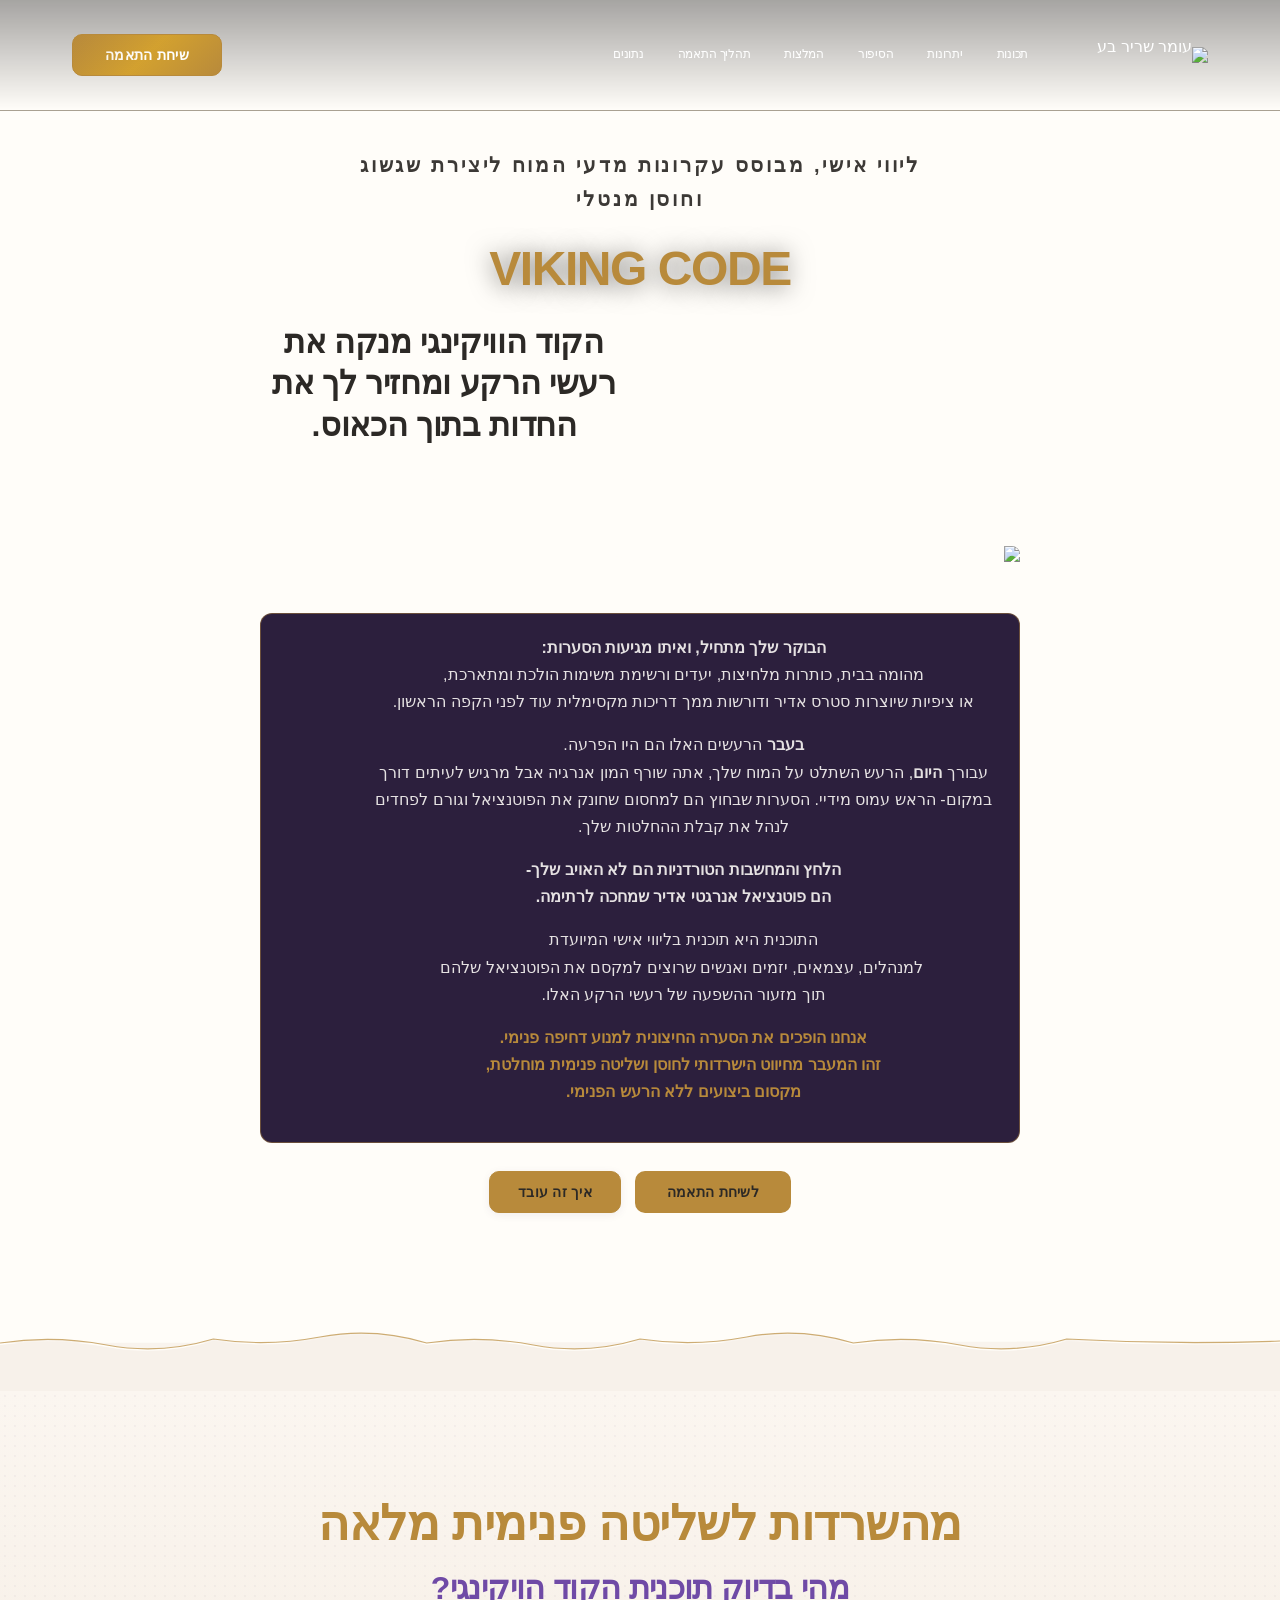
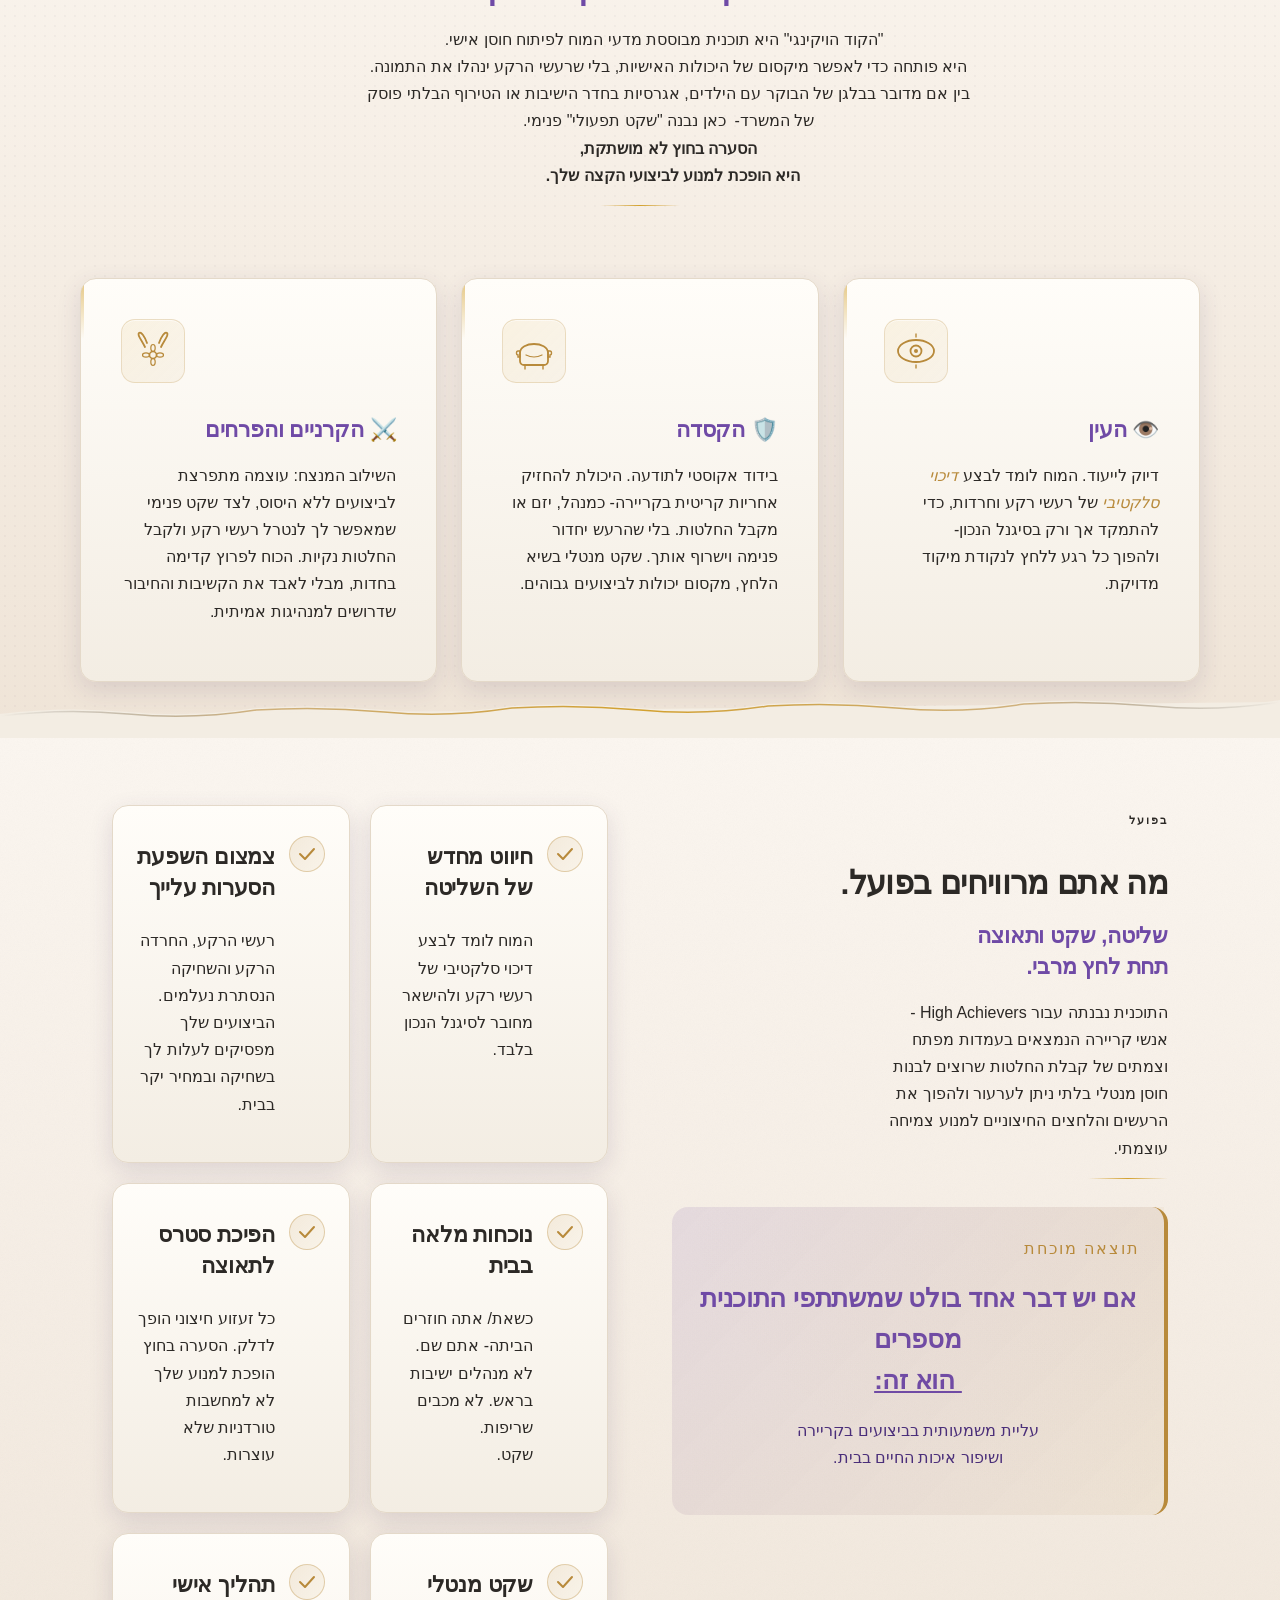
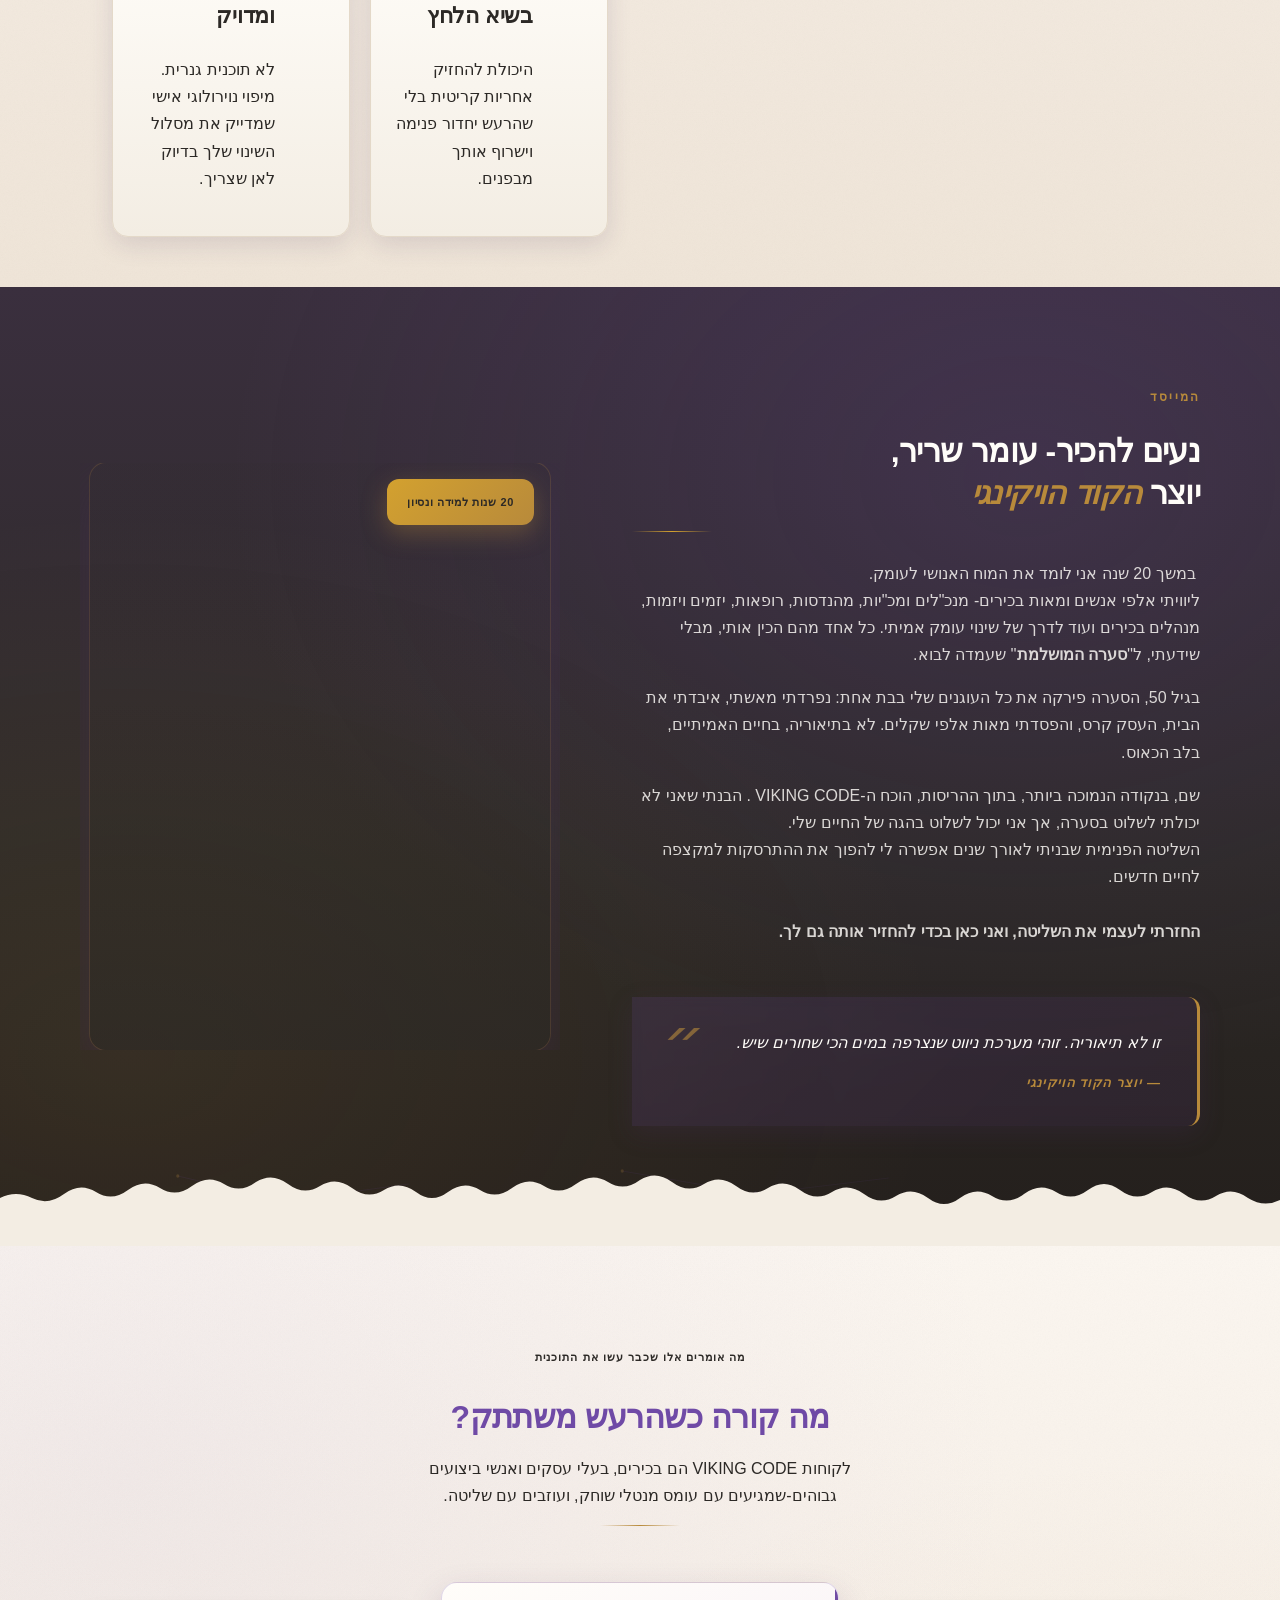
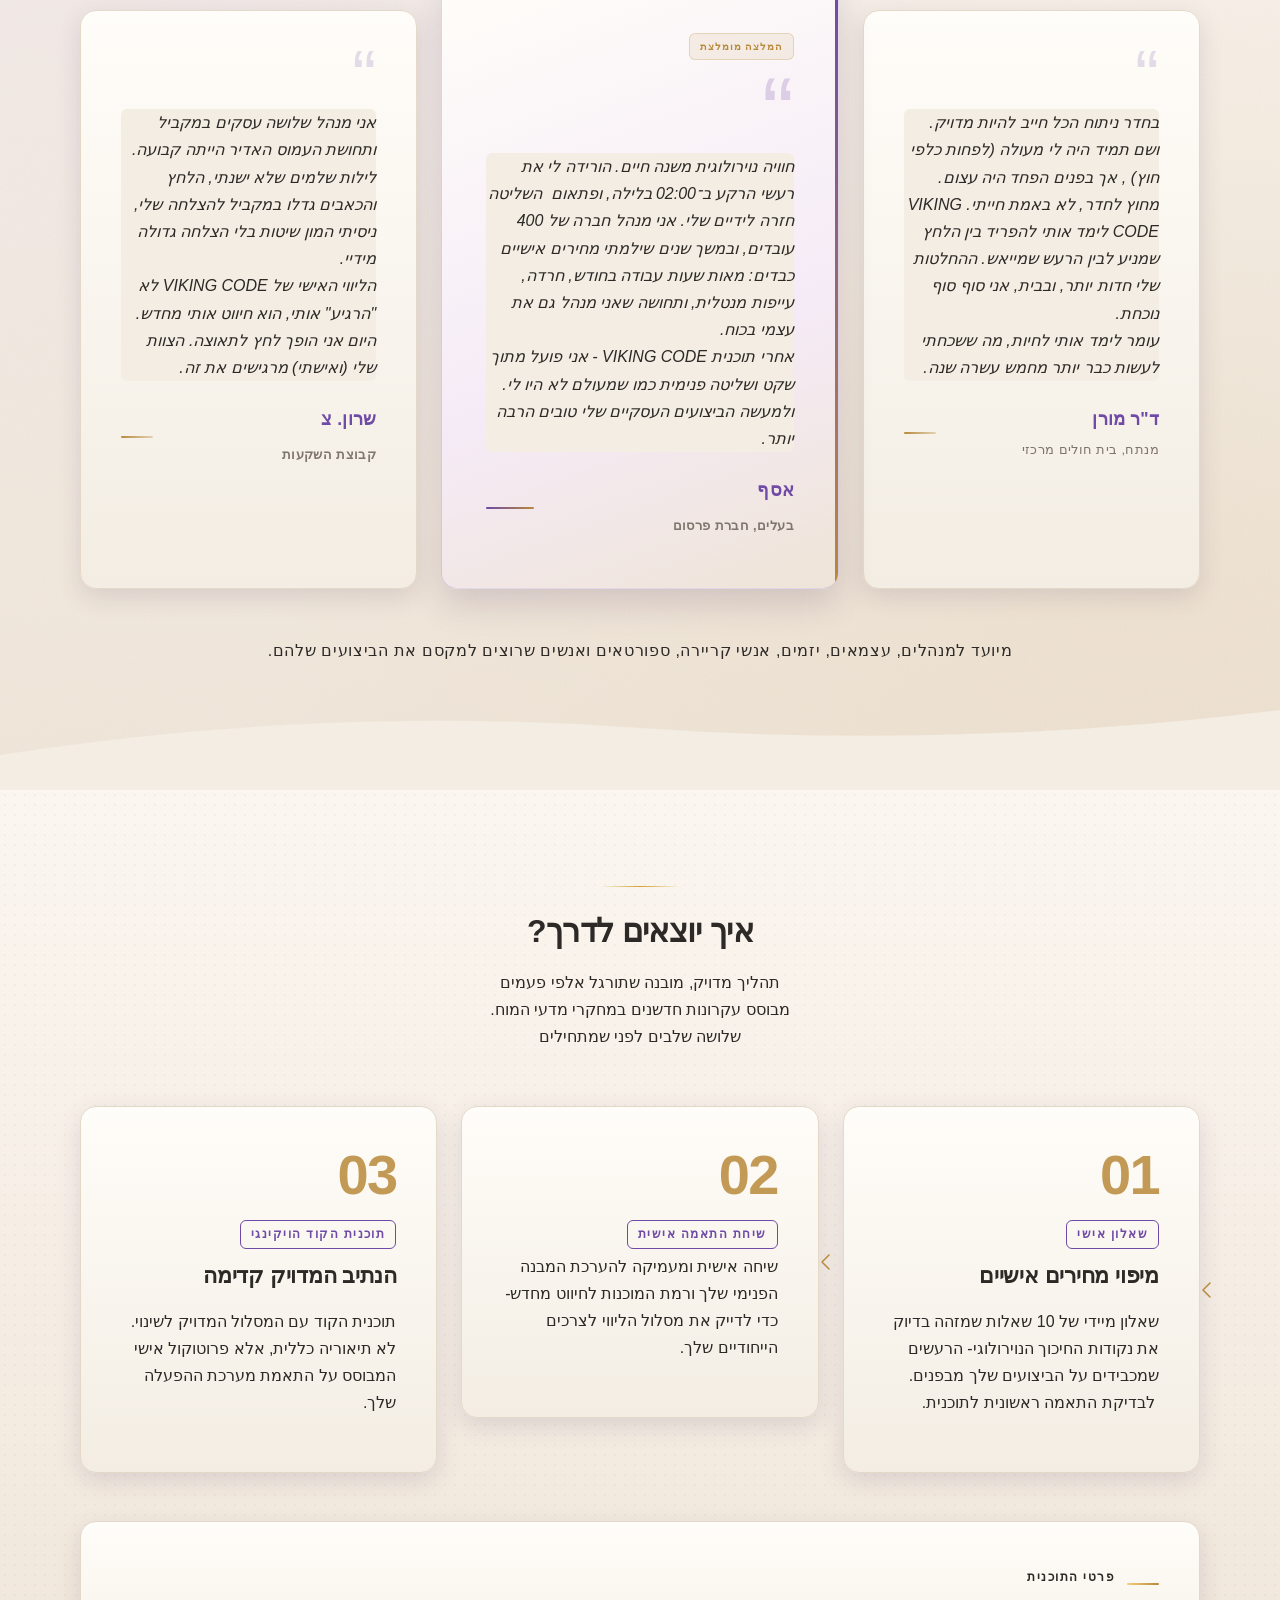
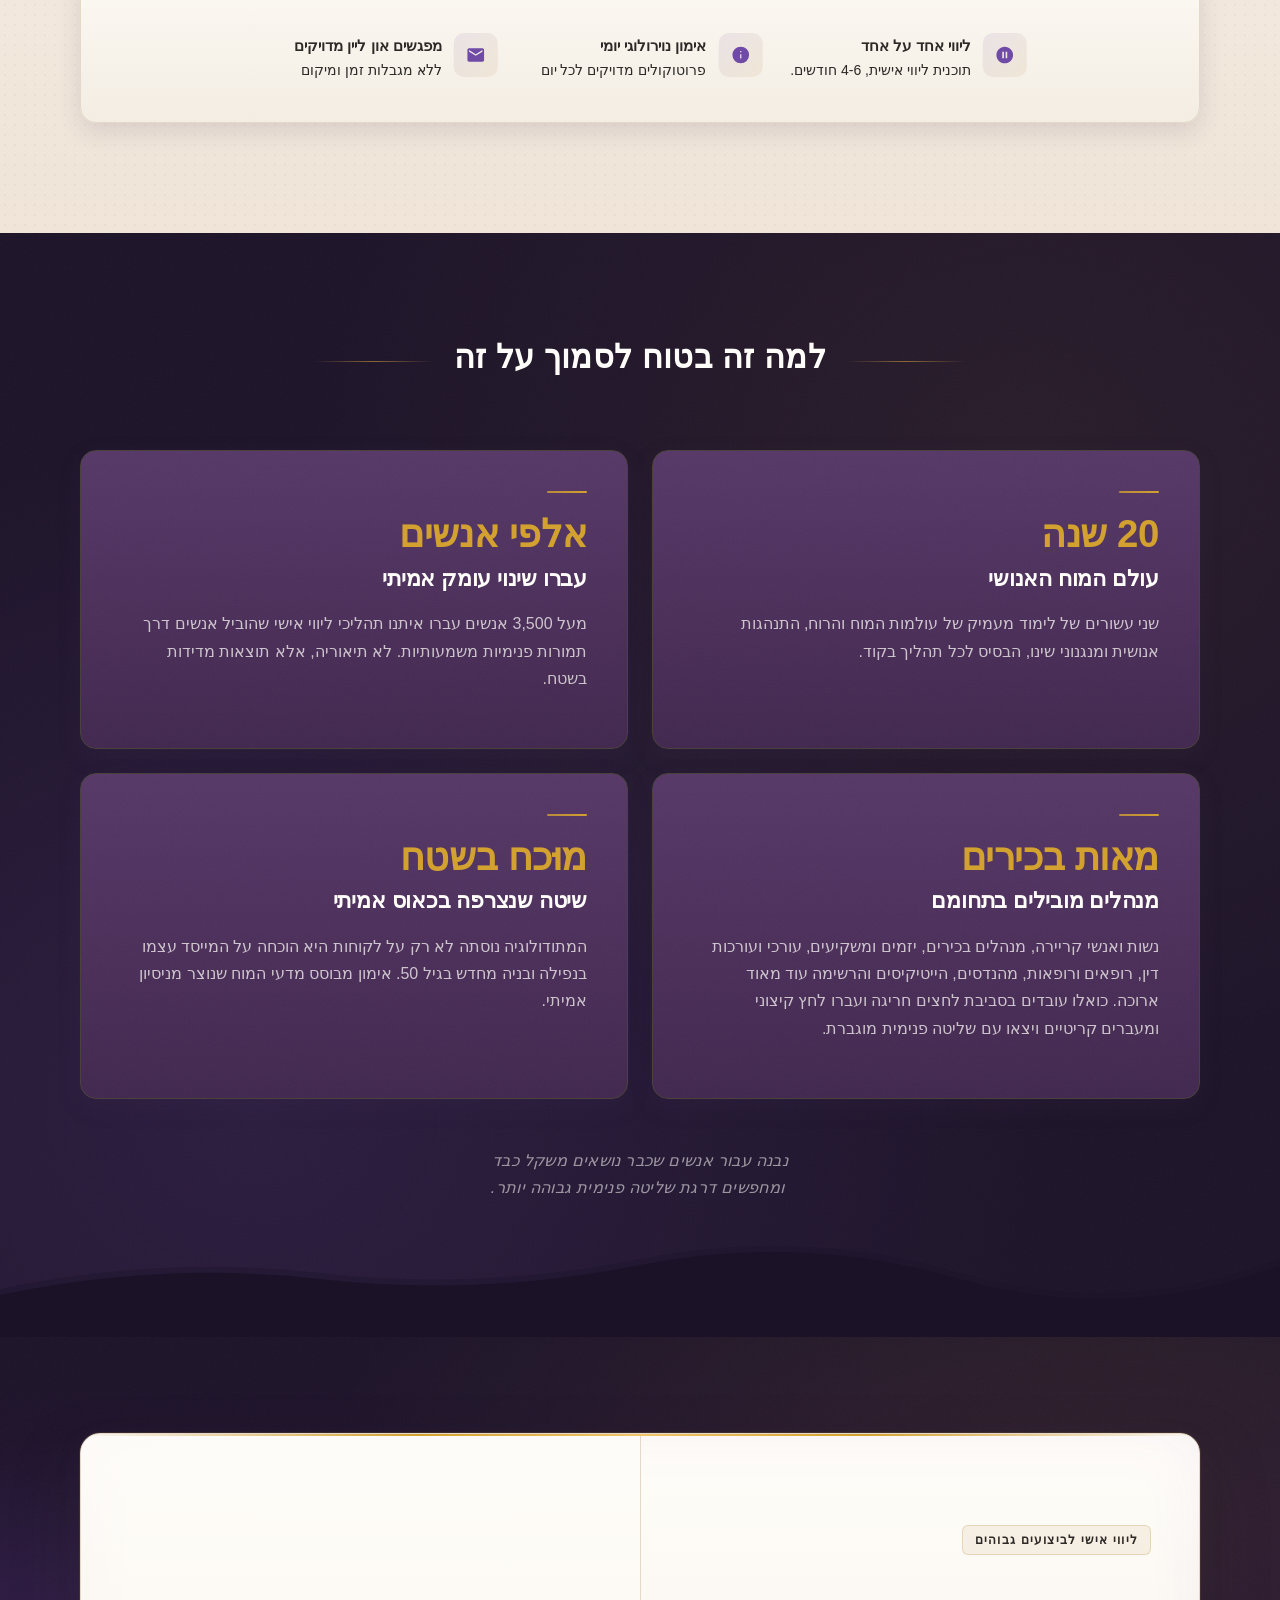
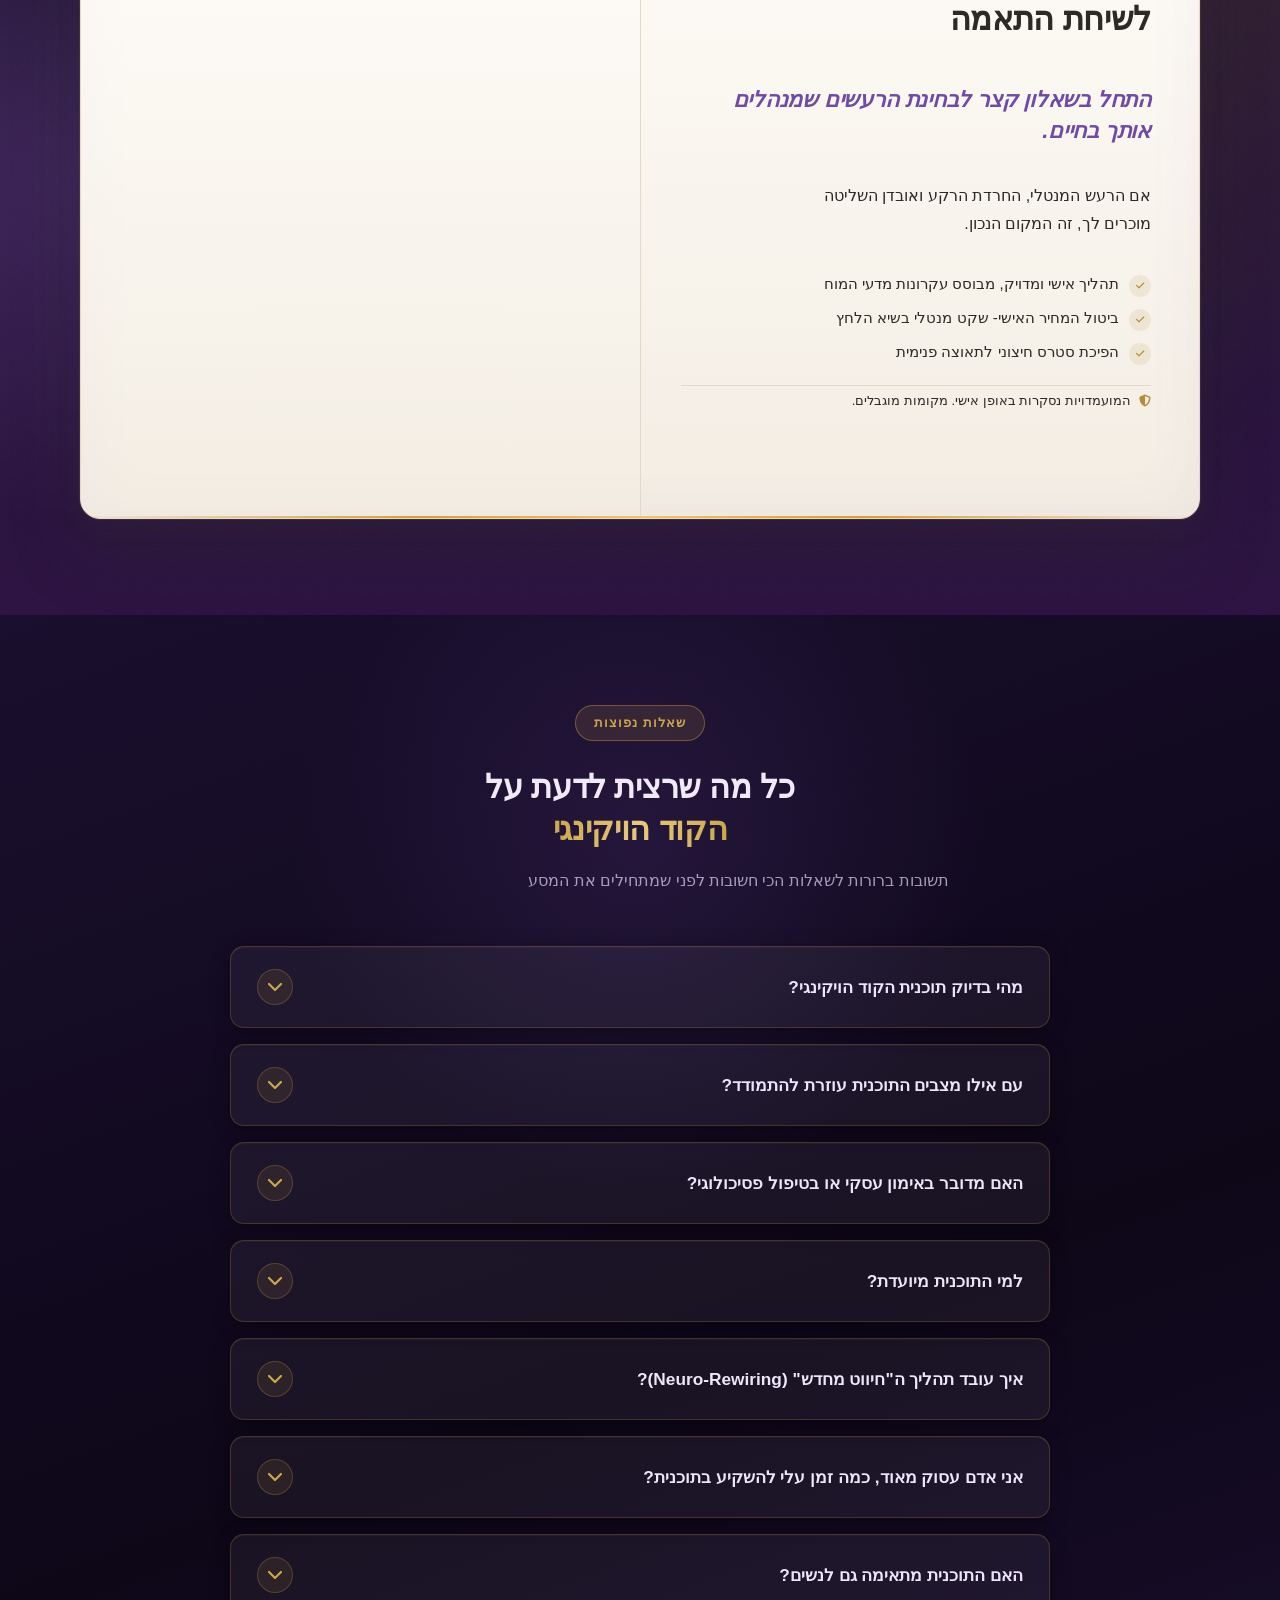
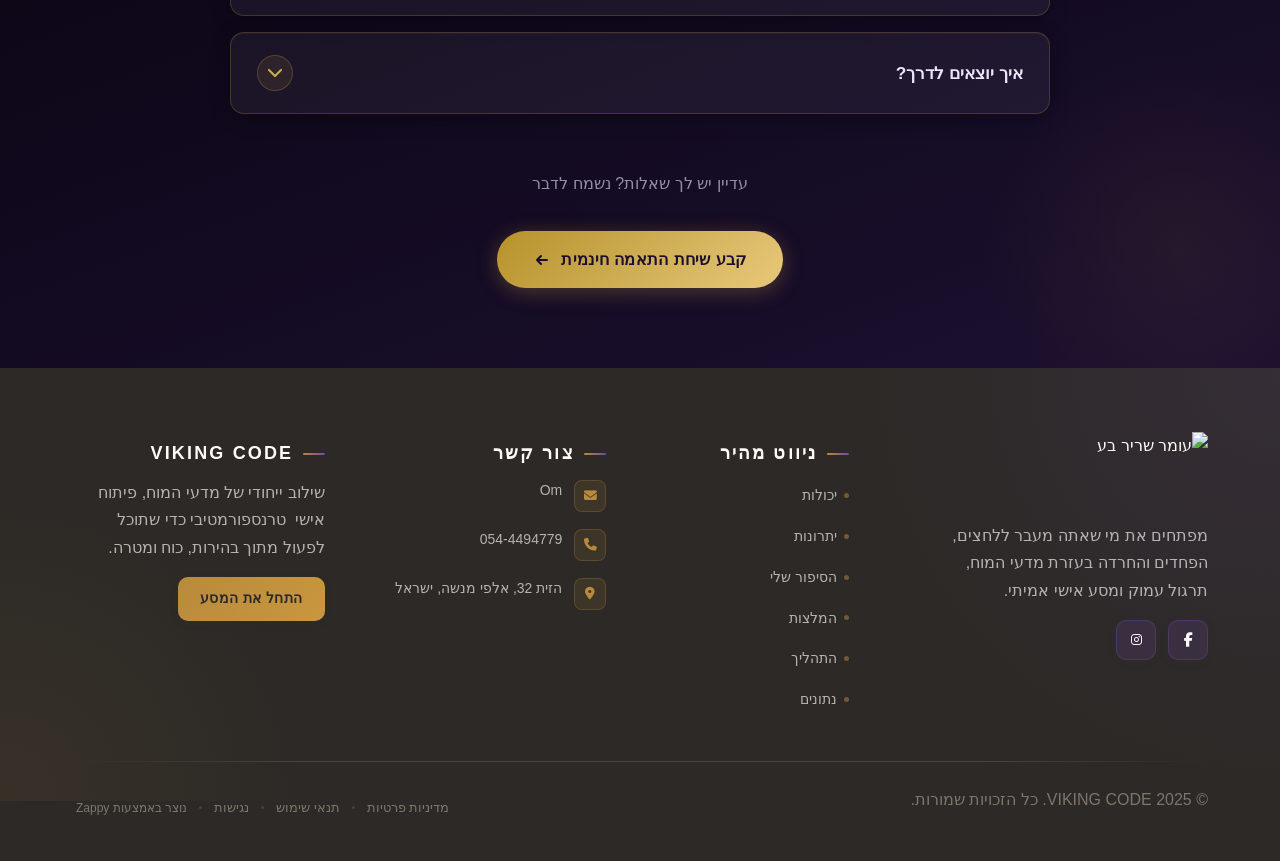
==== commit a4e842d9: "Incremental sync: 1 page(s) — update_text" ====
--- a/public/index.html
+++ b/public/index.html
@@ -355,7 +355,11 @@
 </script>
 <!-- ZAPPY_INTEGRATION_END analytics:add_facebook_pixel -->
   
-<nav class="navbar" dir="rtl"> <button class="mobile-toggle" id="mobileToggle" aria-label="Menu" data-element-type="button" data-element-id="btn-1776061896971-tcydcvs9b" data-native-element="true"> <svg class="hamburger-icon" width="24" height="24" viewBox="0 0 24 24" fill="none" style="width: 24px !important; height: 24px !important; display: block !important;"> <path d="M3 12h18M3 6h18M3 18h18" stroke="currentColor" stroke-width="2" stroke-linecap="round"></path> </svg> <svg class="close-icon" width="24" height="24" viewBox="0 0 24 24" fill="none" style="display: none !important; width: 24px !important; height: 24px !important;"> <path d="M18 6L6 18M6 6l12 12" stroke="currentColor" stroke-width="2" stroke-linecap="round"></path> </svg> </button> <button class="phone-header-btn" data-phone="+972544494779" aria-label="Call" data-element-type="button" data-element-id="btn-1776061896971-hfs8pjp9r" data-native-element="true"> <svg width="24" height="24" viewBox="0 0 24 24" fill="currentColor" style="width: 24px; height: 24px;"> <path d="M22 16.92v3a2 2 0 0 1-2.18 2 19.79 19.79 0 0 1-8.63-3.07 19.5 19.5 0 0 1-6-6 19.79 19.79 0 0 1-3.07-8.67A2 2 0 0 1 4.11 2h3a2 2 0 0 1 2 1.72 12.84 12.84 0 0 0 .7 2.81 2 2 0 0 1-.45 2.11L8.09 9.91a16 16 0 0 0 6 6l1.27-1.27a2 2 0 0 1 2.11-.45 12.84 12.84 0 0 0 2.81.7A2 2 0 0 1 22 16.92z"></path> </svg> </button> <div class="nav-container"> <div class="nav-right-group"><div class="nav-brand"> <a href="/" class="logo-link" style="color: rgb(44, 41, 38) !important;"> <img src="/assets/viking-code-logo-1775815918236-gnvzzb.webp?v=1775815918846-061fn9" alt="עומר שריר בע" מ"="" class="logo" data-image-type="logo" > </a> </div><ul class="nav-menu" id="navMenu"><li><a href="#features">תכונות</a></li><li><a href="#benefits">יתרונות</a></li><li><a href="#story">הסיפור</a></li><li><a href="#testimonials">המלצות</a></li><li><a href="#process">תהליך התאמה</a></li><li><a href="#stats">נתונים</a></li></ul></div> <div class="nav-cta-container"><li class="nav-cta-item"><a href="#cta" class="nav-cta-btn">שיחת התאמה</a></li></div> </div> </nav> <script> // Navbar Mobile Menu Toggle and Contrast Fix (function() { // Use 'load' event instead of 'DOMContentLoaded' to ensure we run AFTER all other scripts window.addEventListener('load', function() { // FIX MOBILE BUTTON CONTRAST // Detect navbar background color and apply contrasting color to mobile buttons const navbar = document.querySelector('.navbar, nav, header'); if (!navbar) { console.log('[Navbar] Navbar element not found'); return; } // DECLARE VARIABLES EARLY to avoid Temporal Dead Zone errors // These are used in multiple places below let mobileToggle = document.getElementById('mobileToggle') || document.querySelector('.mobile-toggle') || document.querySelector('.hamburger') || document.querySelector('.hamburger-menu') || document.querySelector('.menu-toggle') || document.querySelector('.burger-menu') || document.querySelector('[aria-label="Menu"]') || document.querySelector('[aria-label="תפריט"]'); const phoneBtn = document.querySelector('.phone-header-btn'); const computedStyle = window.getComputedStyle(navbar); let bgColor = computedStyle.backgroundColor; console.log('[Navbar] Initial navbar background:', bgColor); // Check if background is transparent or rgba with 0 alpha const isTransparent = bgColor === 'transparent' || bgColor === 'rgba(0, 0, 0, 0)' || (bgColor.startsWith('rgba') && bgColor.includes(', 0)')); if (isTransparent) { // Check for background-image or gradient const bgImage = computedStyle.backgroundImage; if (bgImage && bgImage !== 'none') { console.log('[Navbar] Navbar has background image/gradient, using dark text'); bgColor = 'rgb(240, 240, 240)'; // Assume light background } else { // Transparent navbar - check body background const bodyBg = window.getComputedStyle(document.body).backgroundColor; console.log('[Navbar] Navbar transparent, using body background:', bodyBg); bgColor = bodyBg; } } // Calculate luminance to determine if background is light or dark const rgb = bgColor.match(/\d+/g); if (rgb && rgb.length >= 3) { const r = parseInt(rgb[0]); const g = parseInt(rgb[1]); const b = parseInt(rgb[2]); const luminance = (0.299 * r + 0.587 * g + 0.114 * b) / 255; // Mobile button colors are set by Claude's AI-generated CSS (same as .nav-menu a) // No dynamic color overrides needed - colors come from the generated navbar CSS console.log('[Navbar] Mobile button colors preserved from Claude CSS (luminance:', luminance.toFixed(2) + ')'); // FIX ICON SIZES - Ensure SVGs are properly sized and visible // INJECT CRITICAL CSS TO OVERRIDE ANY CONFLICTING RULES const criticalCSS = document.createElement('style'); criticalCSS.id = 'zappy-mobile-nav-fix'; const htmlLang = document.documentElement.lang || 'en'; const htmlDir = document.documentElement.dir || 'ltr'; // Check both dir attribute AND lang for RTL detection // dir="rtl" is the most reliable indicator const isRTL = htmlDir === 'rtl' || htmlLang === 'he' || htmlLang === 'ar'; criticalCSS.textContent = ` /* Hide mobile buttons on desktop, show only on mobile */ @media (min-width: 769px) { .mobile-toggle, .phone-header-btn { display: none !important; } } /* Show and position mobile buttons correctly on mobile */ @media (max-width: 768px) { .mobile-toggle, .phone-header-btn { position: absolute !important; top: 50% !important; transform: translateY(-50%) !important; z-index: 1001 !important; display: flex !important; align-items: center !important; justify-content: center !important; width: 36px !important; height: 36px !important; border-radius: 50% !important; border: none !important; cursor: pointer !important; padding: 6px !important; background: none !important; color: var(--nav-text, var(--text-light)) !important; } /* LTR positioning (default): hamburger LEFT, phone RIGHT */ html:not([dir="rtl"]):not([lang="he"]):not([lang="ar"]) .mobile-toggle, html[dir="ltr"] .mobile-toggle { left: 12px !important; right: auto !important; } html:not([dir="rtl"]):not([lang="he"]):not([lang="ar"]) .phone-header-btn, html[dir="ltr"] .phone-header-btn { right: 12px !important; left: auto !important; } /* RTL positioning: hamburger RIGHT, phone LEFT */ html[dir="rtl"] .mobile-toggle, html[lang="he"] .mobile-toggle, html[lang="ar"] .mobile-toggle { right: 12px !important; left: auto !important; } html[dir="rtl"] .phone-header-btn, html[lang="he"] .phone-header-btn, html[lang="ar"] .phone-header-btn { left: 12px !important; right: auto !important; } /* CRITICAL: Ensure nav-container has min-height on mobile */ /* All children are positioned absolutely/fixed on mobile, so height:auto collapses to 0 */ .nav-container { min-height: 70px !important; position: relative !important; } /* Ensure SVG icons are properly sized and inherit color */ .mobile-toggle svg, .phone-header-btn svg { width: 24px !important; height: 24px !important; /* Don't force display - let JavaScript control hamburger/close toggle */ } /* Reset nav-cta-container on mobile - remove desktop box-shadow/padding */ /* that creates a visible ghost box when CTA button is hidden */ .nav-cta-container { box-shadow: none !important; padding: 0 !important; } /* Hide nav-cta-container entirely on mobile when there's no lang-switcher */ /* (only the CTA button is inside, and it's hidden on mobile) */ .nav-cta-container:not(:has(.lang-switcher)) { display: none !important; } /* CRITICAL: Prevent hero image fade gradient from bleeding over headline text */ /* The .image-fade-gradient has bottom: -30px (extends below parent) */ /* On mobile stacked layout, this overlaps the h1 text below the image */ .hero-image-column { overflow: hidden !important; } .image-fade-gradient { bottom: 0 !important; } /* Hide desktop language switcher on mobile - hamburger menu handles it */ /* High specificity to override stored CSS */ .lang-switcher, .nav-cta-container .lang-switcher, .nav-container .lang-switcher, .navbar .lang-switcher, .navbar .nav-cta-container .lang-switcher { display: none !important; } } `; // Remove existing fix if present and inject new one const existing = document.getElementById('zappy-mobile-nav-fix'); if (existing) existing.remove(); document.head.appendChild(criticalCSS); console.log('[Navbar] Critical CSS injected for mobile nav positioning'); // ONLY apply inline positioning styles on mobile viewport // On desktop, the CSS handles hiding these buttons with display: none // Inline styles were breaking desktop layout by overriding CSS const isMobileViewport = window.innerWidth <= 768; if (mobileToggle) { // Icon sizing applies to all viewports for consistency const hamburgerIcon = mobileToggle.querySelector('.hamburger-icon'); const closeIcon = mobileToggle.querySelector('.close-icon'); if (hamburgerIcon) { hamburgerIcon.style.setProperty('width', '24px', 'important'); hamburgerIcon.style.setProperty('height', '24px', 'important'); hamburgerIcon.style.setProperty('display', 'block', 'important'); // Show hamburger by default } if (closeIcon) { closeIcon.style.setProperty('width', '24px', 'important'); closeIcon.style.setProperty('height', '24px', 'important'); closeIcon.style.setProperty('display', 'none', 'important'); // Hide close icon by default } // ONLY set positioning inline styles on mobile if (isMobileViewport) { mobileToggle.style.setProperty('position', 'absolute', 'important'); mobileToggle.style.setProperty('top', '50%', 'important'); mobileToggle.style.setProperty('transform', 'translateY(-50%)', 'important'); mobileToggle.style.setProperty('z-index', '1001', 'important'); // Clear any inline left/right so CSS can take over based on html[dir] mobileToggle.style.removeProperty('left'); mobileToggle.style.removeProperty('right'); console.log('[Navbar] Mobile toggle positioning applied (mobile viewport)'); } else { // On desktop, clear any positioning styles to let CSS handle it mobileToggle.style.removeProperty('position'); mobileToggle.style.removeProperty('top'); mobileToggle.style.removeProperty('transform'); mobileToggle.style.removeProperty('z-index'); mobileToggle.style.removeProperty('left'); mobileToggle.style.removeProperty('right'); console.log('[Navbar] Desktop viewport - cleared mobile toggle inline positioning'); } } if (phoneBtn) { // Icon sizing applies to all viewports const phoneIcon = phoneBtn.querySelector('svg'); if (phoneIcon) { phoneIcon.style.width = '24px'; phoneIcon.style.height = '24px'; phoneIcon.setAttribute('width', '24'); phoneIcon.setAttribute('height', '24'); } // ONLY set positioning inline styles on mobile if (isMobileViewport) { phoneBtn.style.setProperty('position', 'absolute', 'important'); phoneBtn.style.setProperty('top', '50%', 'important'); phoneBtn.style.setProperty('transform', 'translateY(-50%)', 'important'); phoneBtn.style.setProperty('z-index', '1001', 'important'); // Clear any inline left/right so CSS can take over based on html[dir] phoneBtn.style.removeProperty('left'); phoneBtn.style.removeProperty('right'); console.log('[Navbar] Phone button positioning applied (mobile viewport)'); } else { // On desktop, clear any positioning styles to let CSS handle it phoneBtn.style.removeProperty('position'); phoneBtn.style.removeProperty('top'); phoneBtn.style.removeProperty('transform'); phoneBtn.style.removeProperty('z-index'); phoneBtn.style.removeProperty('left'); phoneBtn.style.removeProperty('right'); console.log('[Navbar] Desktop viewport - cleared phone button inline positioning'); } } } else { console.log('[Navbar] Could not parse background color:', bgColor); } // MOBILE MENU TOGGLE // Re-query in case DOM changed (mobileToggle already declared at top of function) mobileToggle = document.getElementById('mobileToggle') || document.querySelector('.mobile-toggle') || document.querySelector('.hamburger') || document.querySelector('.hamburger-menu') || document.querySelector('.menu-toggle') || document.querySelector('.burger-menu') || document.querySelector('[aria-label="Menu"]') || document.querySelector('[aria-label="תפריט"]'); // EXPANDED SEARCH: Find nav menu by ID or class const navMenu = document.getElementById('navMenu') || document.querySelector('.nav-menu') || document.querySelector('.nav-links') || document.querySelector('nav ul:not(.submenu)'); if (!mobileToggle || !navMenu) { console.log('[Navbar] Mobile toggle or menu not found:', { toggle: !!mobileToggle, menu: !!navMenu }); return; } // Ensure navMenu has ID for CSS targeting if (!navMenu.id) { navMenu.id = 'navMenu'; } console.log('[Navbar] Initializing mobile menu...'); // Remove any existing event listeners by cloning the button const newToggle = mobileToggle.cloneNode(true); mobileToggle.parentNode.replaceChild(newToggle, mobileToggle); // Toggle menu on button click - use newToggle now newToggle.addEventListener('click', function(e) { e.preventDefault(); e.stopPropagation(); const hamburgerIcon = this.querySelector('.hamburger-icon'); const closeIcon = this.querySelector('.close-icon'); const isActive = navMenu.classList.contains('active'); if (isActive) { // Close menu navMenu.classList.remove('active'); if (hamburgerIcon) hamburgerIcon.style.setProperty('display', 'block', 'important'); if (closeIcon) closeIcon.style.setProperty('display', 'none', 'important'); document.body.style.overflow = ''; console.log('[Navbar] Menu closed'); } else { // Open menu navMenu.classList.add('active'); if (hamburgerIcon) hamburgerIcon.style.setProperty('display', 'none', 'important'); if (closeIcon) closeIcon.style.setProperty('display', 'block', 'important'); document.body.style.overflow = 'hidden'; console.log('[Navbar] Menu opened'); } }); // Close menu when clicking nav links (but NOT dropdown toggles) const navLinks = navMenu.querySelectorAll('a'); navLinks.forEach(function(link) { link.addEventListener('click', function() { // Don't close if it's a dropdown child (unless it's a real navigation link) if (this.getAttribute('href') === '#') return; const hamburgerIcon = newToggle.querySelector('.hamburger-icon'); const closeIcon = newToggle.querySelector('.close-icon'); navMenu.classList.remove('active'); if (hamburgerIcon) hamburgerIcon.style.setProperty('display', 'block', 'important'); if (closeIcon) closeIcon.style.setProperty('display', 'none', 'important'); document.body.style.overflow = ''; console.log('[Navbar] Menu closed (link clicked)'); }); }); // DROPDOWN MENU TOGGLE (for mobile and touch devices) var dropdownToggles = navMenu.querySelectorAll('.dropdown-toggle'); dropdownToggles.forEach(function(toggle) { toggle.addEventListener('click', function(e) { e.preventDefault(); e.stopPropagation(); var parent = this.closest('.nav-dropdown'); if (!parent) return; // Close other open dropdowns at the same level var siblings = parent.parentNode.querySelectorAll('.nav-dropdown.open'); siblings.forEach(function(sib) { if (sib !== parent) sib.classList.remove('open'); }); parent.classList.toggle('open'); console.log('[Navbar] Dropdown toggled:', parent.classList.contains('open') ? 'open' : 'closed'); }); }); // Close dropdowns when clicking outside document.addEventListener('click', function(e) { if (!e.target.closest('.nav-dropdown')) { var openDropdowns = document.querySelectorAll('.nav-dropdown.open'); openDropdowns.forEach(function(dd) { dd.classList.remove('open'); }); } }); console.log('[Navbar] Dropdown handlers initialized for ' + dropdownToggles.length + ' dropdowns'); // Phone button functionality (phoneBtn already declared at top of function) if (phoneBtn) { phoneBtn.addEventListener('click', function() { // Get phone number from placeholder in page or use default const phoneLinks = document.querySelectorAll('a[href^="tel:"]'); const phoneNumber = phoneLinks.length > 0 ? phoneLinks[0].getAttribute('href').replace('tel:', '') : '+972544494779'; window.location.href = 'tel:' + phoneNumber; console.log('[Navbar] Phone button clicked'); }); } console.log('[Navbar] Mobile menu initialized successfully'); // === WHATSAPP BUTTON VISIBILITY FIX === // Ensure WhatsApp floating button is hidden on desktop and visible on mobile // IMPORTANT: Only target the floating button by its class, NOT generic wa.me links const handleWhatsAppVisibility = function() { const whatsappBtn = document.querySelector('.whatsapp-float'); if (whatsappBtn) { const isDesktop = window.innerWidth >= 769; if (isDesktop) { whatsappBtn.style.setProperty('display', 'none', 'important'); whatsappBtn.style.setProperty('visibility', 'hidden', 'important'); whatsappBtn.style.setProperty('opacity', '0', 'important'); whatsappBtn.style.setProperty('pointer-events', 'none', 'important'); console.log('[WhatsApp] Button hidden on desktop'); } else { whatsappBtn.style.removeProperty('display'); whatsappBtn.style.removeProperty('visibility'); whatsappBtn.style.removeProperty('opacity'); whatsappBtn.style.removeProperty('pointer-events'); console.log('[WhatsApp] Button visible on mobile'); } } }; // Run on load handleWhatsAppVisibility(); // Run on resize with debouncing let resizeTimer; window.addEventListener('resize', function() { clearTimeout(resizeTimer); resizeTimer = setTimeout(handleWhatsAppVisibility, 100); }); }); })(); </script> <main> <section id="hero" class="index-hero-section" data-layout-spec="בית-hero" dir="rtl" data-hero-type="fullscreen-scrim" style="position: relative; overflow: hidden; background-color: #1C1228; background-image: none" data-zappy-bg-type="color" data-zappy-bg-color="#1C1228" data-zappy-bg-image="" data-zappy-bg-overlay-color="#1c1228" data-zappy-bg-overlay-opacity="0" data-element-id="zappy-hero-bg-hero" data-element-type="background-image" data-zappy-content-align="center-center"> <!-- Background Image --> <div class="index-hero-bg" style="display: none" data-zappy-original-bg="hidden" data-zappy-preview-hidden="none"> <img data-hero-bg="true" data-placeholder="index-hero-image-1" data-context="A cinematic portrait of a mature, calm, and grounded man in his 50s with silver-streaked hair, standing in a dramatic natural environment — perhaps a stormy coastline or misty forest clearing with diffused golden light breaking through clouds. The mood is quietly powerful: no Viking costume, no aggression. The man wears understated dark clothing and looks directly at the camera with composed, soulful eyes. The atmosphere suggests inner stillness amid external turbulence — storm energy transformed into serenity. Warm amber and deep purple tones in the light. Editorial, premium photography style." width="1440" height="900" src="/assets/business-general-hero-upload-1775928369019-c393bx.webp?v=1775928371175" alt="המייסד — שקט פנימי בתוך הסערה" data-hero-background="true" data-element-type="image" data-element-id="img-1775811035464-050jn642z" style="object-fit: cover; object-position: 50% 50%; width: 100%; height: 100%;"> </div> <!-- Scrim Overlay --> <div class="index-hero-scrim" aria-hidden="true" style="display: none" data-zappy-original-bg="hidden" data-zappy-preview-hidden="none"></div> <!-- Content --> <div class="index-hero-container index-hero-container--split" style="position: relative; z-index: 2; display: flex; flex-direction: column; align-items: center; justify-content: center; gap: 32px; padding: 100px 32px 60px; min-height: 100vh; max-width: 1200px; margin: 0px auto;" data-zappy-align-target="true"> <!-- Text Column (Right) --> <div class="index-hero-text-col" style="width: 100%; max-width: 720px; display: flex; flex-direction: column; align-items: center; text-align: center; margin: 0 auto"> <!-- Label --> <p style="margin: 0px 0px 8px; color: rgb(255, 253, 249) !important;"><span class="index-hero-label" style="margin-bottom: 0; margin-top: 0;">ליווי אישי, מבוסס עקרונות מדעי המוח ליצירת שגשוג וחוסן מנטלי</span><span class="index-hero-label" style="margin-bottom: 0; margin-top: 0;"><br></span></p> <!-- H1 --> <h1 class="index-hero-h1" style="text-align: right; margin-bottom: 12px;"><font color="#b88a3b">VIKING CODE</font></h1> <!-- Subtitle --> <h2 style="text-align: right; margin-bottom: 12px; color: rgb(255, 253, 249) !important;">שלך חייב להיות שקט.&nbsp;&nbsp;</h2><!-- Hero Image -->  <!-- Body Text --> <div class="zappy-inserted-element" id="zappy-element-1776355019930-px9oize0m" data-element-id="zappy-element-1776355019930-px9oize0m" data-element-type="paragraph" style="width: 100%;"><p style="font-size: 1rem; max-width: none; margin-left: auto; margin-right: auto; color: rgb(255, 253, 249) !important;" data-element-type="paragraph" data-element-id="zappy-element-1776355019930-px9oize0m" id="zappy-element-1776355019930-px9oize0m"><b>
+<nav class="navbar" dir="rtl"> <button class="mobile-toggle" id="mobileToggle" aria-label="Menu" data-element-type="button" data-element-id="btn-1776061896971-tcydcvs9b" data-native-element="true"> <svg class="hamburger-icon" width="24" height="24" viewBox="0 0 24 24" fill="none" style="width: 24px !important; height: 24px !important; display: block !important;"> <path d="M3 12h18M3 6h18M3 18h18" stroke="currentColor" stroke-width="2" stroke-linecap="round"></path> </svg> <svg class="close-icon" width="24" height="24" viewBox="0 0 24 24" fill="none" style="display: none !important; width: 24px !important; height: 24px !important;"> <path d="M18 6L6 18M6 6l12 12" stroke="currentColor" stroke-width="2" stroke-linecap="round"></path> </svg> </button> <button class="phone-header-btn" data-phone="+972544494779" aria-label="Call" data-element-type="button" data-element-id="btn-1776061896971-hfs8pjp9r" data-native-element="true"> <svg width="24" height="24" viewBox="0 0 24 24" fill="currentColor" style="width: 24px; height: 24px;"> <path d="M22 16.92v3a2 2 0 0 1-2.18 2 19.79 19.79 0 0 1-8.63-3.07 19.5 19.5 0 0 1-6-6 19.79 19.79 0 0 1-3.07-8.67A2 2 0 0 1 4.11 2h3a2 2 0 0 1 2 1.72 12.84 12.84 0 0 0 .7 2.81 2 2 0 0 1-.45 2.11L8.09 9.91a16 16 0 0 0 6 6l1.27-1.27a2 2 0 0 1 2.11-.45 12.84 12.84 0 0 0 2.81.7A2 2 0 0 1 22 16.92z"></path> </svg> </button> <div class="nav-container"> <div class="nav-right-group"><div class="nav-brand"> <a href="/" class="logo-link" style="color: rgb(44, 41, 38) !important;"> <img src="/assets/viking-code-logo-1775815918236-gnvzzb.webp?v=1775815918846-061fn9" alt="עומר שריר בע" מ"="" class="logo" data-image-type="logo" > </a> </div><ul class="nav-menu" id="navMenu"><li><a href="#features">תכונות</a></li><li><a href="#benefits">יתרונות</a></li><li><a href="#story">הסיפור</a></li><li><a href="#testimonials">המלצות</a></li><li><a href="#process">תהליך התאמה</a></li><li><a href="#stats">נתונים</a></li></ul></div> <div class="nav-cta-container"><li class="nav-cta-item"><a href="#cta" class="nav-cta-btn">שיחת התאמה</a></li></div> </div> </nav> <script> // Navbar Mobile Menu Toggle and Contrast Fix (function() { // Use 'load' event instead of 'DOMContentLoaded' to ensure we run AFTER all other scripts window.addEventListener('load', function() { // FIX MOBILE BUTTON CONTRAST // Detect navbar background color and apply contrasting color to mobile buttons const navbar = document.querySelector('.navbar, nav, header'); if (!navbar) { console.log('[Navbar] Navbar element not found'); return; } // DECLARE VARIABLES EARLY to avoid Temporal Dead Zone errors // These are used in multiple places below let mobileToggle = document.getElementById('mobileToggle') || document.querySelector('.mobile-toggle') || document.querySelector('.hamburger') || document.querySelector('.hamburger-menu') || document.querySelector('.menu-toggle') || document.querySelector('.burger-menu') || document.querySelector('[aria-label="Menu"]') || document.querySelector('[aria-label="תפריט"]'); const phoneBtn = document.querySelector('.phone-header-btn'); const computedStyle = window.getComputedStyle(navbar); let bgColor = computedStyle.backgroundColor; console.log('[Navbar] Initial navbar background:', bgColor); // Check if background is transparent or rgba with 0 alpha const isTransparent = bgColor === 'transparent' || bgColor === 'rgba(0, 0, 0, 0)' || (bgColor.startsWith('rgba') && bgColor.includes(', 0)')); if (isTransparent) { // Check for background-image or gradient const bgImage = computedStyle.backgroundImage; if (bgImage && bgImage !== 'none') { console.log('[Navbar] Navbar has background image/gradient, using dark text'); bgColor = 'rgb(240, 240, 240)'; // Assume light background } else { // Transparent navbar - check body background const bodyBg = window.getComputedStyle(document.body).backgroundColor; console.log('[Navbar] Navbar transparent, using body background:', bodyBg); bgColor = bodyBg; } } // Calculate luminance to determine if background is light or dark const rgb = bgColor.match(/\d+/g); if (rgb && rgb.length >= 3) { const r = parseInt(rgb[0]); const g = parseInt(rgb[1]); const b = parseInt(rgb[2]); const luminance = (0.299 * r + 0.587 * g + 0.114 * b) / 255; // Mobile button colors are set by Claude's AI-generated CSS (same as .nav-menu a) // No dynamic color overrides needed - colors come from the generated navbar CSS console.log('[Navbar] Mobile button colors preserved from Claude CSS (luminance:', luminance.toFixed(2) + ')'); // FIX ICON SIZES - Ensure SVGs are properly sized and visible // INJECT CRITICAL CSS TO OVERRIDE ANY CONFLICTING RULES const criticalCSS = document.createElement('style'); criticalCSS.id = 'zappy-mobile-nav-fix'; const htmlLang = document.documentElement.lang || 'en'; const htmlDir = document.documentElement.dir || 'ltr'; // Check both dir attribute AND lang for RTL detection // dir="rtl" is the most reliable indicator const isRTL = htmlDir === 'rtl' || htmlLang === 'he' || htmlLang === 'ar'; criticalCSS.textContent = ` /* Hide mobile buttons on desktop, show only on mobile */ @media (min-width: 769px) { .mobile-toggle, .phone-header-btn { display: none !important; } } /* Show and position mobile buttons correctly on mobile */ @media (max-width: 768px) { .mobile-toggle, .phone-header-btn { position: absolute !important; top: 50% !important; transform: translateY(-50%) !important; z-index: 1001 !important; display: flex !important; align-items: center !important; justify-content: center !important; width: 36px !important; height: 36px !important; border-radius: 50% !important; border: none !important; cursor: pointer !important; padding: 6px !important; background: none !important; color: var(--nav-text, var(--text-light)) !important; } /* LTR positioning (default): hamburger LEFT, phone RIGHT */ html:not([dir="rtl"]):not([lang="he"]):not([lang="ar"]) .mobile-toggle, html[dir="ltr"] .mobile-toggle { left: 12px !important; right: auto !important; } html:not([dir="rtl"]):not([lang="he"]):not([lang="ar"]) .phone-header-btn, html[dir="ltr"] .phone-header-btn { right: 12px !important; left: auto !important; } /* RTL positioning: hamburger RIGHT, phone LEFT */ html[dir="rtl"] .mobile-toggle, html[lang="he"] .mobile-toggle, html[lang="ar"] .mobile-toggle { right: 12px !important; left: auto !important; } html[dir="rtl"] .phone-header-btn, html[lang="he"] .phone-header-btn, html[lang="ar"] .phone-header-btn { left: 12px !important; right: auto !important; } /* CRITICAL: Ensure nav-container has min-height on mobile */ /* All children are positioned absolutely/fixed on mobile, so height:auto collapses to 0 */ .nav-container { min-height: 70px !important; position: relative !important; } /* Ensure SVG icons are properly sized and inherit color */ .mobile-toggle svg, .phone-header-btn svg { width: 24px !important; height: 24px !important; /* Don't force display - let JavaScript control hamburger/close toggle */ } /* Reset nav-cta-container on mobile - remove desktop box-shadow/padding */ /* that creates a visible ghost box when CTA button is hidden */ .nav-cta-container { box-shadow: none !important; padding: 0 !important; } /* Hide nav-cta-container entirely on mobile when there's no lang-switcher */ /* (only the CTA button is inside, and it's hidden on mobile) */ .nav-cta-container:not(:has(.lang-switcher)) { display: none !important; } /* CRITICAL: Prevent hero image fade gradient from bleeding over headline text */ /* The .image-fade-gradient has bottom: -30px (extends below parent) */ /* On mobile stacked layout, this overlaps the h1 text below the image */ .hero-image-column { overflow: hidden !important; } .image-fade-gradient { bottom: 0 !important; } /* Hide desktop language switcher on mobile - hamburger menu handles it */ /* High specificity to override stored CSS */ .lang-switcher, .nav-cta-container .lang-switcher, .nav-container .lang-switcher, .navbar .lang-switcher, .navbar .nav-cta-container .lang-switcher { display: none !important; } } `; // Remove existing fix if present and inject new one const existing = document.getElementById('zappy-mobile-nav-fix'); if (existing) existing.remove(); document.head.appendChild(criticalCSS); console.log('[Navbar] Critical CSS injected for mobile nav positioning'); // ONLY apply inline positioning styles on mobile viewport // On desktop, the CSS handles hiding these buttons with display: none // Inline styles were breaking desktop layout by overriding CSS const isMobileViewport = window.innerWidth <= 768; if (mobileToggle) { // Icon sizing applies to all viewports for consistency const hamburgerIcon = mobileToggle.querySelector('.hamburger-icon'); const closeIcon = mobileToggle.querySelector('.close-icon'); if (hamburgerIcon) { hamburgerIcon.style.setProperty('width', '24px', 'important'); hamburgerIcon.style.setProperty('height', '24px', 'important'); hamburgerIcon.style.setProperty('display', 'block', 'important'); // Show hamburger by default } if (closeIcon) { closeIcon.style.setProperty('width', '24px', 'important'); closeIcon.style.setProperty('height', '24px', 'important'); closeIcon.style.setProperty('display', 'none', 'important'); // Hide close icon by default } // ONLY set positioning inline styles on mobile if (isMobileViewport) { mobileToggle.style.setProperty('position', 'absolute', 'important'); mobileToggle.style.setProperty('top', '50%', 'important'); mobileToggle.style.setProperty('transform', 'translateY(-50%)', 'important'); mobileToggle.style.setProperty('z-index', '1001', 'important'); // Clear any inline left/right so CSS can take over based on html[dir] mobileToggle.style.removeProperty('left'); mobileToggle.style.removeProperty('right'); console.log('[Navbar] Mobile toggle positioning applied (mobile viewport)'); } else { // On desktop, clear any positioning styles to let CSS handle it mobileToggle.style.removeProperty('position'); mobileToggle.style.removeProperty('top'); mobileToggle.style.removeProperty('transform'); mobileToggle.style.removeProperty('z-index'); mobileToggle.style.removeProperty('left'); mobileToggle.style.removeProperty('right'); console.log('[Navbar] Desktop viewport - cleared mobile toggle inline positioning'); } } if (phoneBtn) { // Icon sizing applies to all viewports const phoneIcon = phoneBtn.querySelector('svg'); if (phoneIcon) { phoneIcon.style.width = '24px'; phoneIcon.style.height = '24px'; phoneIcon.setAttribute('width', '24'); phoneIcon.setAttribute('height', '24'); } // ONLY set positioning inline styles on mobile if (isMobileViewport) { phoneBtn.style.setProperty('position', 'absolute', 'important'); phoneBtn.style.setProperty('top', '50%', 'important'); phoneBtn.style.setProperty('transform', 'translateY(-50%)', 'important'); phoneBtn.style.setProperty('z-index', '1001', 'important'); // Clear any inline left/right so CSS can take over based on html[dir] phoneBtn.style.removeProperty('left'); phoneBtn.style.removeProperty('right'); console.log('[Navbar] Phone button positioning applied (mobile viewport)'); } else { // On desktop, clear any positioning styles to let CSS handle it phoneBtn.style.removeProperty('position'); phoneBtn.style.removeProperty('top'); phoneBtn.style.removeProperty('transform'); phoneBtn.style.removeProperty('z-index'); phoneBtn.style.removeProperty('left'); phoneBtn.style.removeProperty('right'); console.log('[Navbar] Desktop viewport - cleared phone button inline positioning'); } } } else { console.log('[Navbar] Could not parse background color:', bgColor); } // MOBILE MENU TOGGLE // Re-query in case DOM changed (mobileToggle already declared at top of function) mobileToggle = document.getElementById('mobileToggle') || document.querySelector('.mobile-toggle') || document.querySelector('.hamburger') || document.querySelector('.hamburger-menu') || document.querySelector('.menu-toggle') || document.querySelector('.burger-menu') || document.querySelector('[aria-label="Menu"]') || document.querySelector('[aria-label="תפריט"]'); // EXPANDED SEARCH: Find nav menu by ID or class const navMenu = document.getElementById('navMenu') || document.querySelector('.nav-menu') || document.querySelector('.nav-links') || document.querySelector('nav ul:not(.submenu)'); if (!mobileToggle || !navMenu) { console.log('[Navbar] Mobile toggle or menu not found:', { toggle: !!mobileToggle, menu: !!navMenu }); return; } // Ensure navMenu has ID for CSS targeting if (!navMenu.id) { navMenu.id = 'navMenu'; } console.log('[Navbar] Initializing mobile menu...'); // Remove any existing event listeners by cloning the button const newToggle = mobileToggle.cloneNode(true); mobileToggle.parentNode.replaceChild(newToggle, mobileToggle); // Toggle menu on button click - use newToggle now newToggle.addEventListener('click', function(e) { e.preventDefault(); e.stopPropagation(); const hamburgerIcon = this.querySelector('.hamburger-icon'); const closeIcon = this.querySelector('.close-icon'); const isActive = navMenu.classList.contains('active'); if (isActive) { // Close menu navMenu.classList.remove('active'); if (hamburgerIcon) hamburgerIcon.style.setProperty('display', 'block', 'important'); if (closeIcon) closeIcon.style.setProperty('display', 'none', 'important'); document.body.style.overflow = ''; console.log('[Navbar] Menu closed'); } else { // Open menu navMenu.classList.add('active'); if (hamburgerIcon) hamburgerIcon.style.setProperty('display', 'none', 'important'); if (closeIcon) closeIcon.style.setProperty('display', 'block', 'important'); document.body.style.overflow = 'hidden'; console.log('[Navbar] Menu opened'); } }); // Close menu when clicking nav links (but NOT dropdown toggles) const navLinks = navMenu.querySelectorAll('a'); navLinks.forEach(function(link) { link.addEventListener('click', function() { // Don't close if it's a dropdown child (unless it's a real navigation link) if (this.getAttribute('href') === '#') return; const hamburgerIcon = newToggle.querySelector('.hamburger-icon'); const closeIcon = newToggle.querySelector('.close-icon'); navMenu.classList.remove('active'); if (hamburgerIcon) hamburgerIcon.style.setProperty('display', 'block', 'important'); if (closeIcon) closeIcon.style.setProperty('display', 'none', 'important'); document.body.style.overflow = ''; console.log('[Navbar] Menu closed (link clicked)'); }); }); // DROPDOWN MENU TOGGLE (for mobile and touch devices) var dropdownToggles = navMenu.querySelectorAll('.dropdown-toggle'); dropdownToggles.forEach(function(toggle) { toggle.addEventListener('click', function(e) { e.preventDefault(); e.stopPropagation(); var parent = this.closest('.nav-dropdown'); if (!parent) return; // Close other open dropdowns at the same level var siblings = parent.parentNode.querySelectorAll('.nav-dropdown.open'); siblings.forEach(function(sib) { if (sib !== parent) sib.classList.remove('open'); }); parent.classList.toggle('open'); console.log('[Navbar] Dropdown toggled:', parent.classList.contains('open') ? 'open' : 'closed'); }); }); // Close dropdowns when clicking outside document.addEventListener('click', function(e) { if (!e.target.closest('.nav-dropdown')) { var openDropdowns = document.querySelectorAll('.nav-dropdown.open'); openDropdowns.forEach(function(dd) { dd.classList.remove('open'); }); } }); console.log('[Navbar] Dropdown handlers initialized for ' + dropdownToggles.length + ' dropdowns'); // Phone button functionality (phoneBtn already declared at top of function) if (phoneBtn) { phoneBtn.addEventListener('click', function() { // Get phone number from placeholder in page or use default const phoneLinks = document.querySelectorAll('a[href^="tel:"]'); const phoneNumber = phoneLinks.length > 0 ? phoneLinks[0].getAttribute('href').replace('tel:', '') : '+972544494779'; window.location.href = 'tel:' + phoneNumber; console.log('[Navbar] Phone button clicked'); }); } console.log('[Navbar] Mobile menu initialized successfully'); // === WHATSAPP BUTTON VISIBILITY FIX === // Ensure WhatsApp floating button is hidden on desktop and visible on mobile // IMPORTANT: Only target the floating button by its class, NOT generic wa.me links const handleWhatsAppVisibility = function() { const whatsappBtn = document.querySelector('.whatsapp-float'); if (whatsappBtn) { const isDesktop = window.innerWidth >= 769; if (isDesktop) { whatsappBtn.style.setProperty('display', 'none', 'important'); whatsappBtn.style.setProperty('visibility', 'hidden', 'important'); whatsappBtn.style.setProperty('opacity', '0', 'important'); whatsappBtn.style.setProperty('pointer-events', 'none', 'important'); console.log('[WhatsApp] Button hidden on desktop'); } else { whatsappBtn.style.removeProperty('display'); whatsappBtn.style.removeProperty('visibility'); whatsappBtn.style.removeProperty('opacity'); whatsappBtn.style.removeProperty('pointer-events'); console.log('[WhatsApp] Button visible on mobile'); } } }; // Run on load handleWhatsAppVisibility(); // Run on resize with debouncing let resizeTimer; window.addEventListener('resize', function() { clearTimeout(resizeTimer); resizeTimer = setTimeout(handleWhatsAppVisibility, 100); }); }); })(); </script> <main> <section id="hero" class="index-hero-section" data-layout-spec="בית-hero" dir="rtl" data-hero-type="fullscreen-scrim" style="position: relative; overflow: hidden; background-color: #1C1228; background-image: none" data-zappy-bg-type="color" data-zappy-bg-color="#1C1228" data-zappy-bg-image="" data-zappy-bg-overlay-color="#1c1228" data-zappy-bg-overlay-opacity="0" data-element-id="zappy-hero-bg-hero" data-element-type="background-image" data-zappy-content-align="center-center"> <!-- Background Image --> <div class="index-hero-bg" style="display: none" data-zappy-original-bg="hidden" data-zappy-preview-hidden="none"> <img data-hero-bg="true" data-placeholder="index-hero-image-1" data-context="A cinematic portrait of a mature, calm, and grounded man in his 50s with silver-streaked hair, standing in a dramatic natural environment — perhaps a stormy coastline or misty forest clearing with diffused golden light breaking through clouds. The mood is quietly powerful: no Viking costume, no aggression. The man wears understated dark clothing and looks directly at the camera with composed, soulful eyes. The atmosphere suggests inner stillness amid external turbulence — storm energy transformed into serenity. Warm amber and deep purple tones in the light. Editorial, premium photography style." width="1440" height="900" src="/assets/business-general-hero-upload-1775928369019-c393bx.webp?v=1775928371175" alt="המייסד — שקט פנימי בתוך הסערה" data-hero-background="true" data-element-type="image" data-element-id="img-1775811035464-050jn642z" style="object-fit: cover; object-position: 50% 50%; width: 100%; height: 100%;"> </div> <!-- Scrim Overlay --> <div class="index-hero-scrim" aria-hidden="true" style="display: none" data-zappy-original-bg="hidden" data-zappy-preview-hidden="none"></div> <!-- Content --> <div class="index-hero-container index-hero-container--split" style="position: relative; z-index: 2; display: flex; flex-direction: column; align-items: center; justify-content: center; gap: 32px; padding: 100px 32px 60px; min-height: 100vh; max-width: 1200px; margin: 0px auto;" data-zappy-align-target="true"> <!-- Text Column (Right) --> <div class="index-hero-text-col" style="width: 100%; max-width: 720px; display: flex; flex-direction: column; align-items: center; text-align: center; margin: 0 auto"> <!-- Label --> <p style="margin: 0px 0px 8px; color: rgb(255, 253, 249) !important;"><span class="index-hero-label" style="margin-bottom: 0; margin-top: 0;">ליווי אישי, מבוסס עקרונות מדעי המוח ליצירת שגשוג וחוסן מנטלי</span><span class="index-hero-label" style="margin-bottom: 0; margin-top: 0;"><br></span></p> <!-- H1 --> <h1 class="index-hero-h1" style="text-align: right; margin-bottom: 12px;"><font color="#b88a3b">VIKING CODE</font></h1> <!-- Subtitle --> <div class="zappy-horizontal-grid grid" id="zappy-horizontal-grid-1779346992368-xqqhb3" data-zappy-local-grid="true" data-zappy-grid-kind="horizontal-pair" data-zappy-anchor-height="42" style="--zappy-grid-cols: 1fr 1fr; display: grid; grid-template-columns: 1fr 1fr; gap: 24px; align-items: start; padding: 0px !important;" data-zappy-explicit-columns="true"><h2 style="text-align: right; margin-bottom: 12px; color: rgb(255, 253, 249) !important;" data-zappy-pre-grid-style="text-align: right; margin-bottom: 12px; color: rgb(255, 253, 249) !important;" data-zappy-pre-grid-class="zappy-editable" data-zappy-was-wrapped-into-grid="true" data-zappy-grid-anchor="true"><span style="color: #fffdf9 !important">שלך חייב להיות שקט.&nbsp;&nbsp;</span></h2><div class="zappy-inserted-element" id="zappy-element-1779346992347-x11ohjj89" data-element-id="zappy-element-1779346992347-x11ohjj89" data-element-type="h2" style="margin: 0px !important; box-sizing: border-box; display: block; align-self: start !important; height: auto !important;"><h2 class="font-bold" data-element-type="h2" data-element-id="zappy-element-1779346992347-x11ohjj89" id="zappy-element-1779346992347-x11ohjj89" >
+
+הקוד הוויקינגי מנקה את רעשי הרקע ומחזיר לך את החדות בתוך הכאוס.
+
+</h2></div></div><!-- Hero Image -->  <!-- Body Text --> <div class="zappy-inserted-element" id="zappy-element-1776355019930-px9oize0m" data-element-id="zappy-element-1776355019930-px9oize0m" data-element-type="paragraph" style="width: 100%;"><p style="font-size: 1rem; max-width: none; margin-left: auto; margin-right: auto; color: rgb(255, 253, 249) !important;" data-element-type="paragraph" data-element-id="zappy-element-1776355019930-px9oize0m" id="zappy-element-1776355019930-px9oize0m"><b>
 
 <span style="color: #fffdf9 !important">הקוד הוויקינגי מנקה את רעשי הרקע ומחזיר לך את החדות בתוך הכאוס.</span>
 
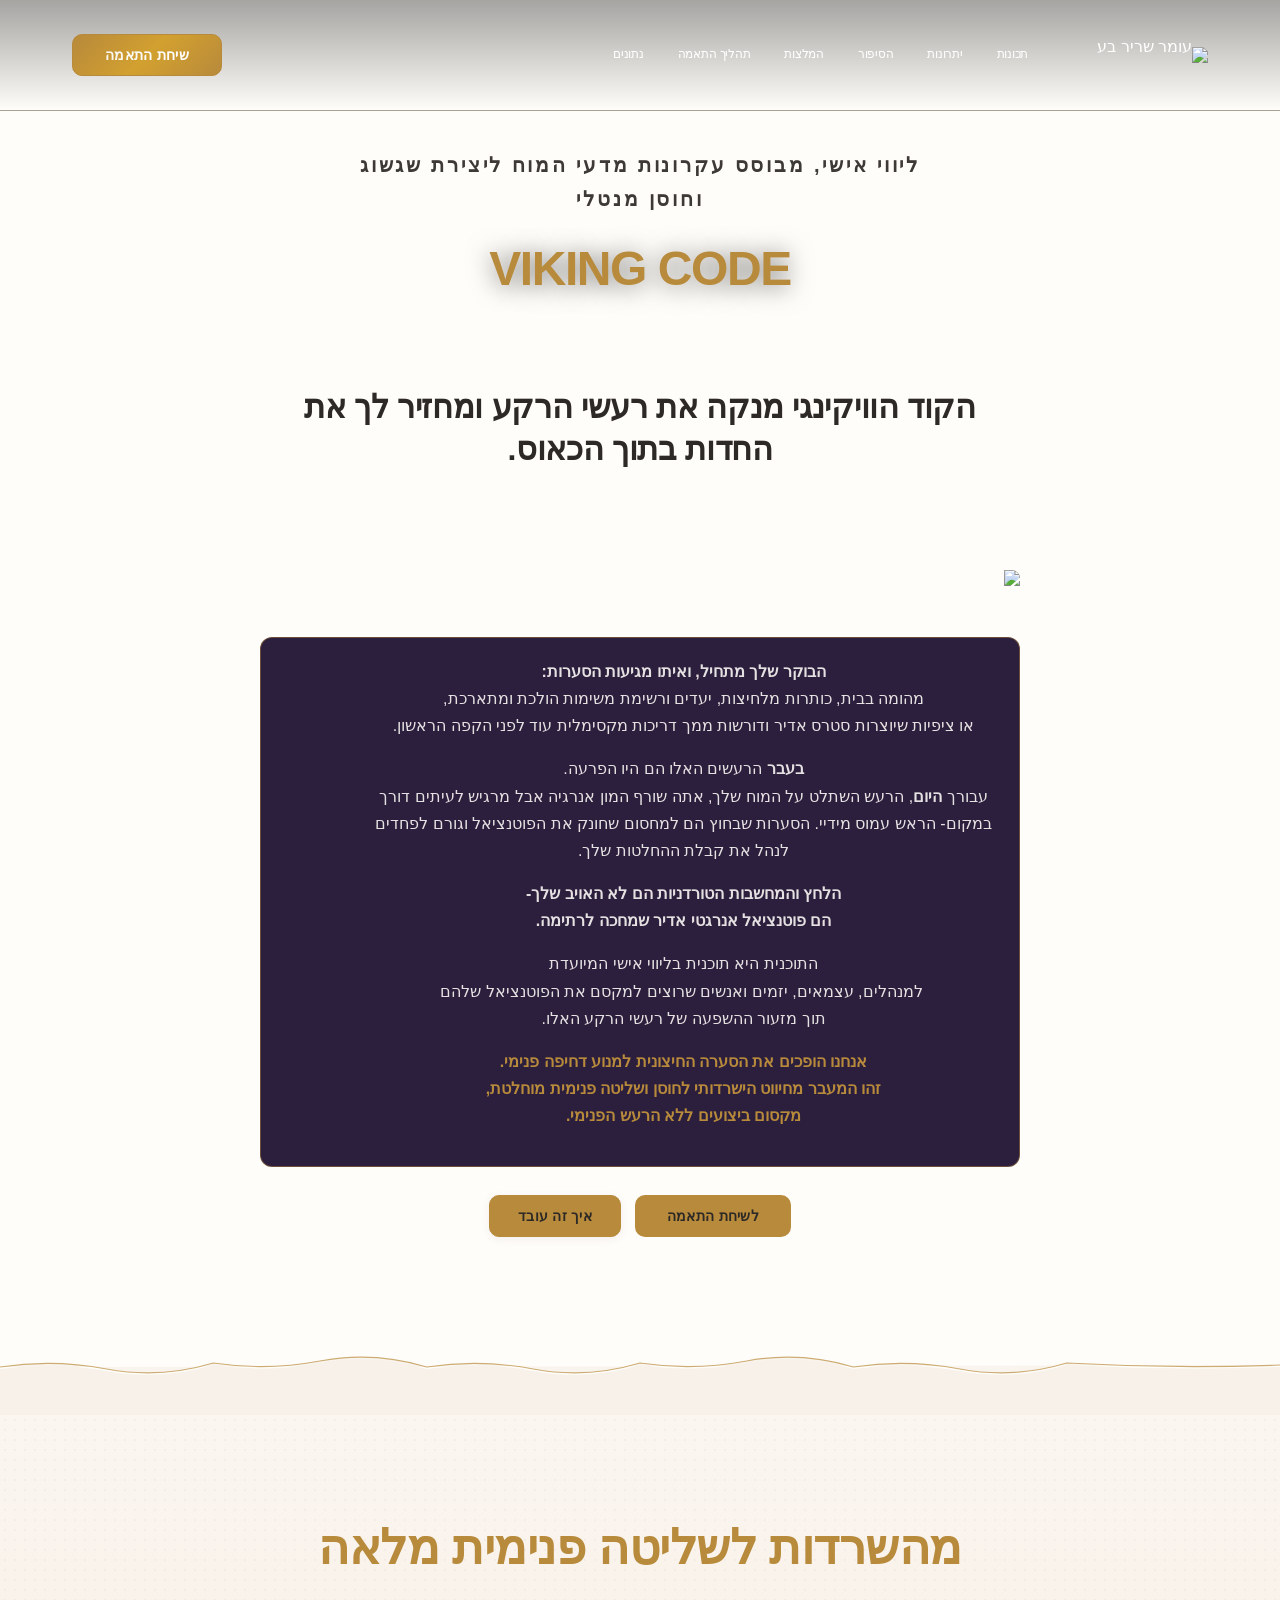
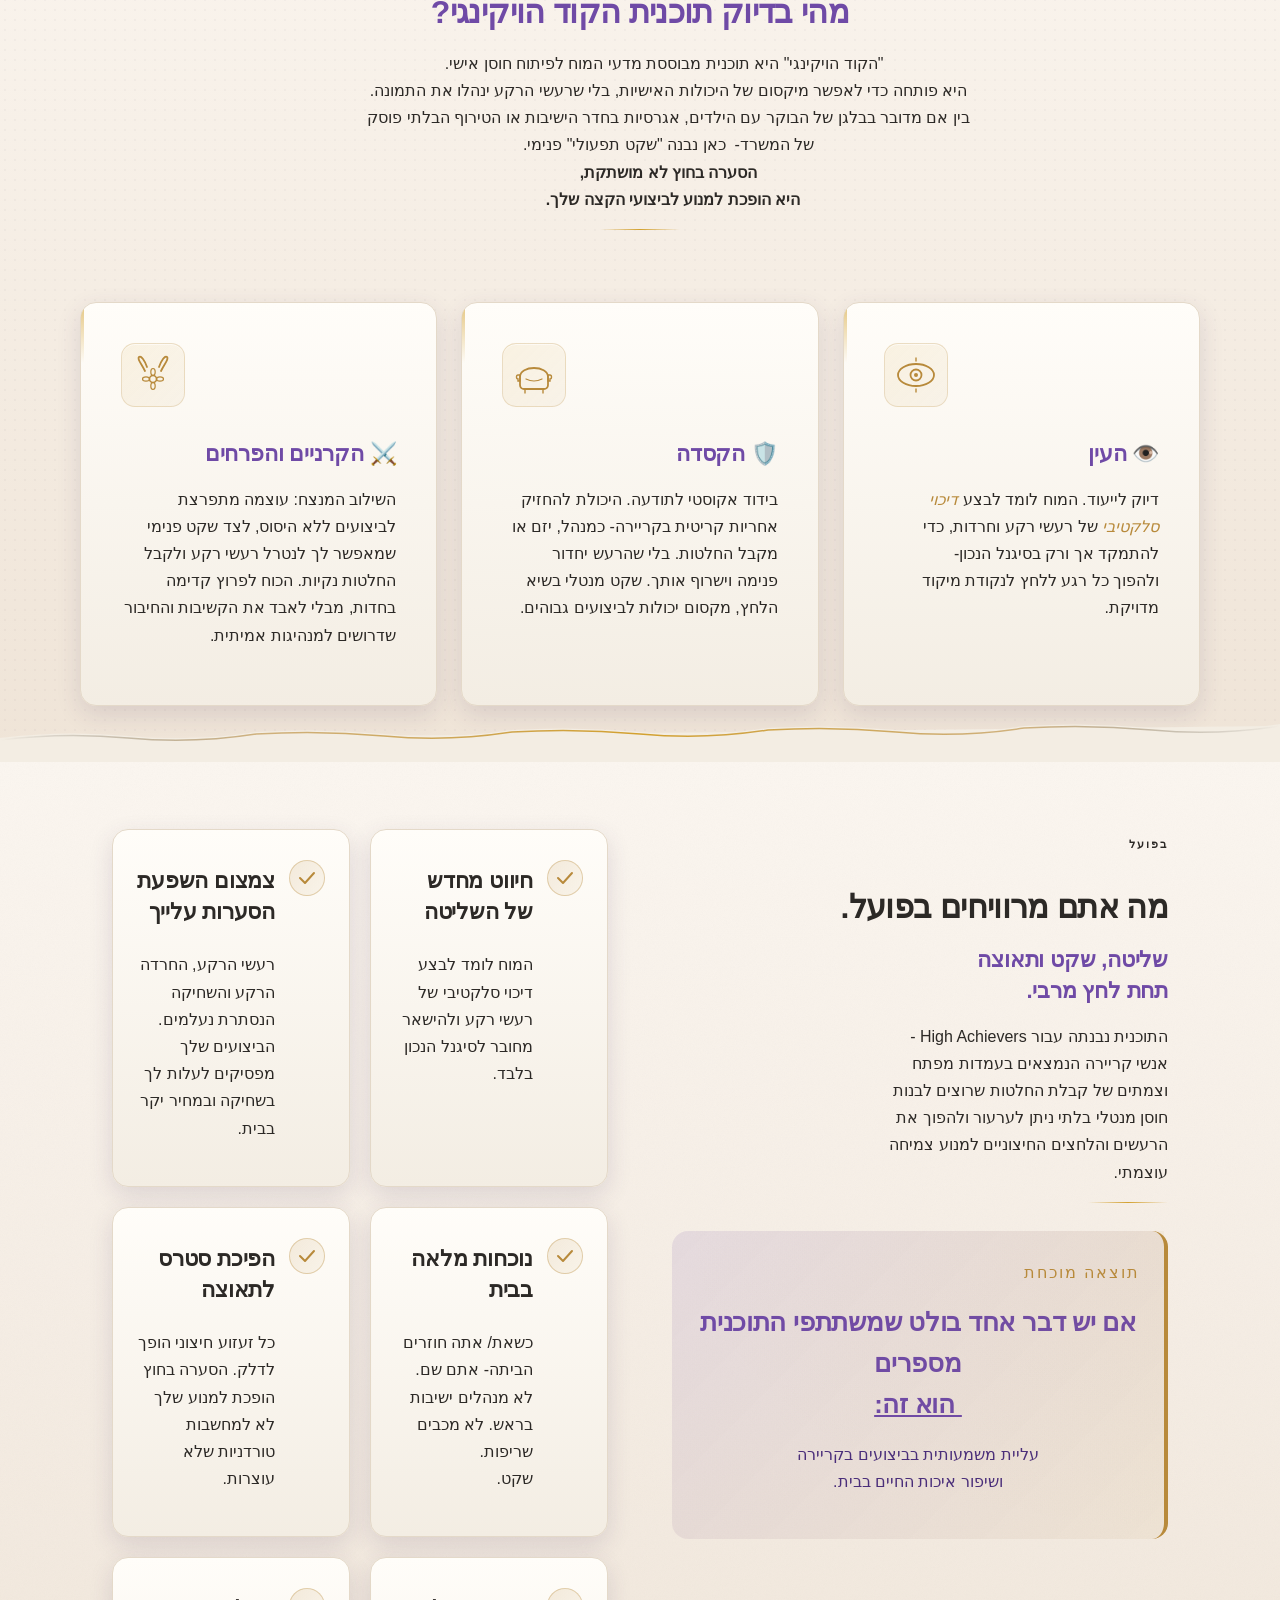
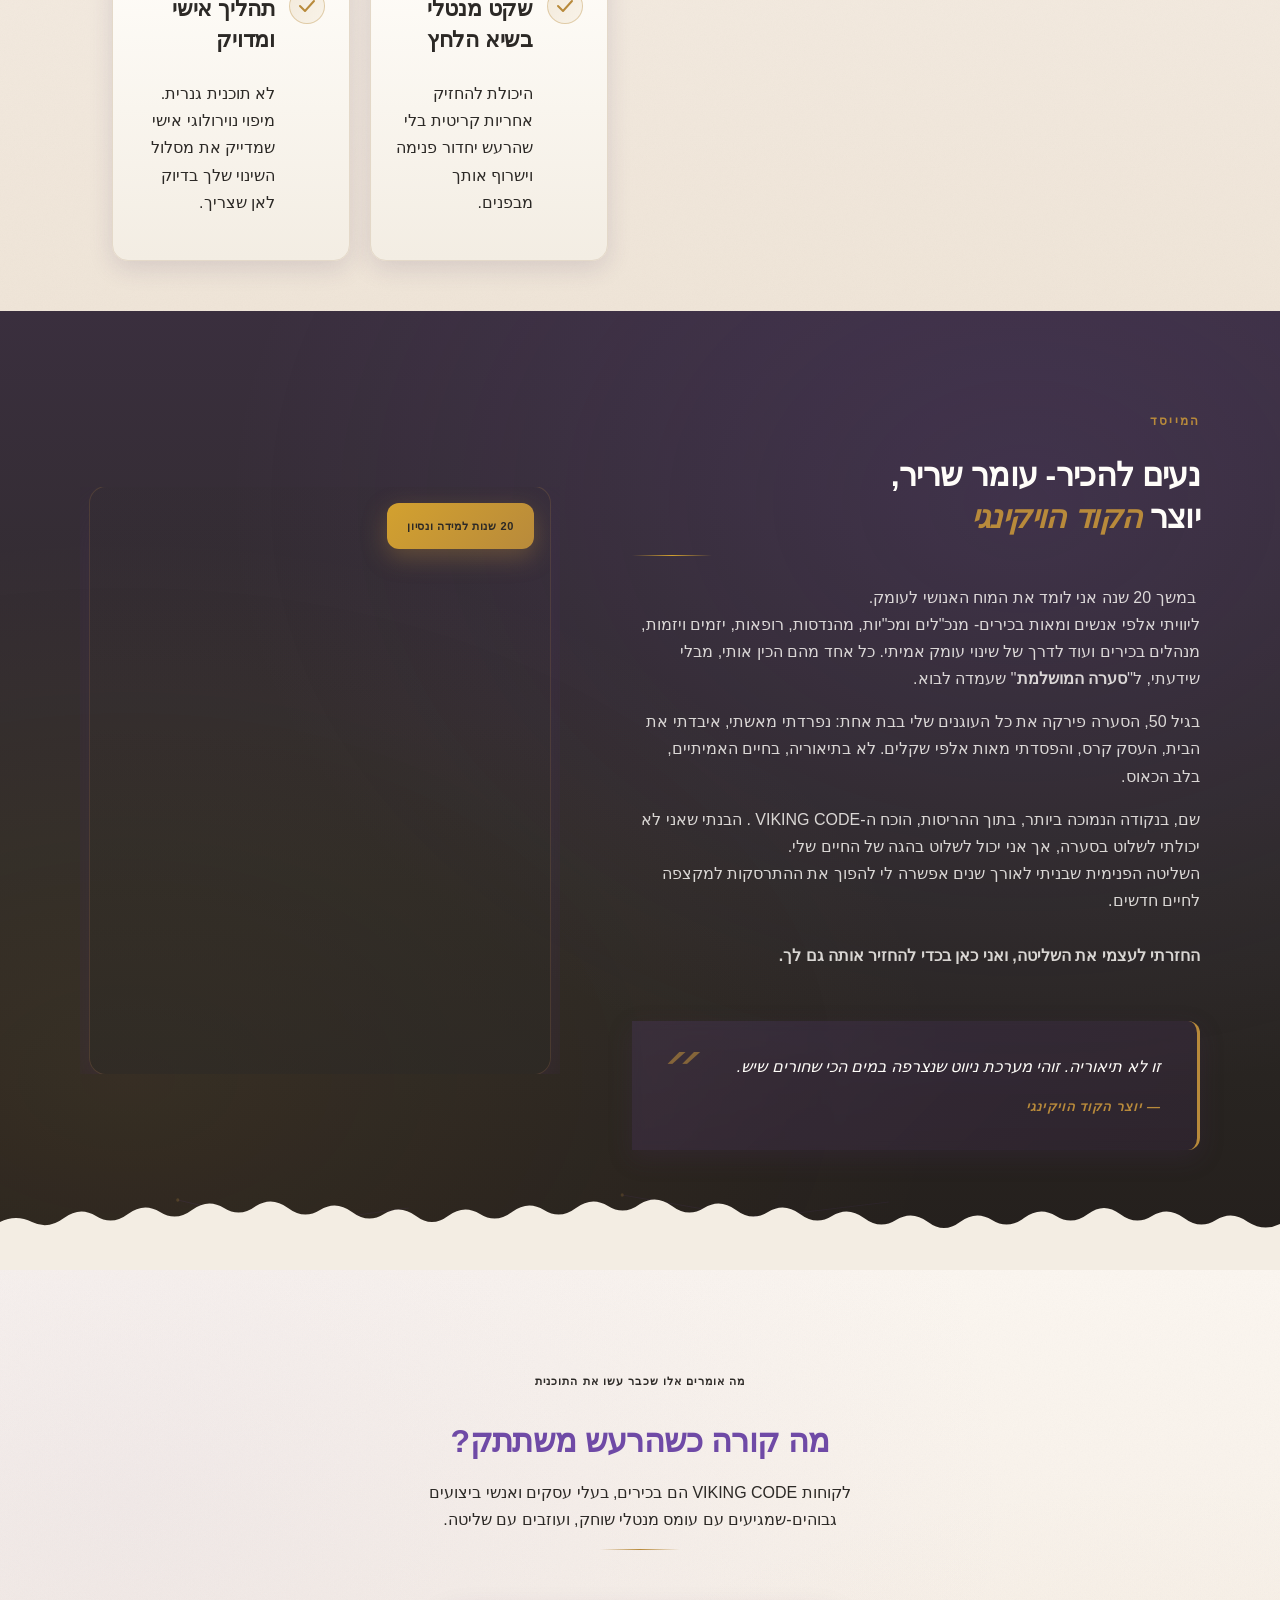
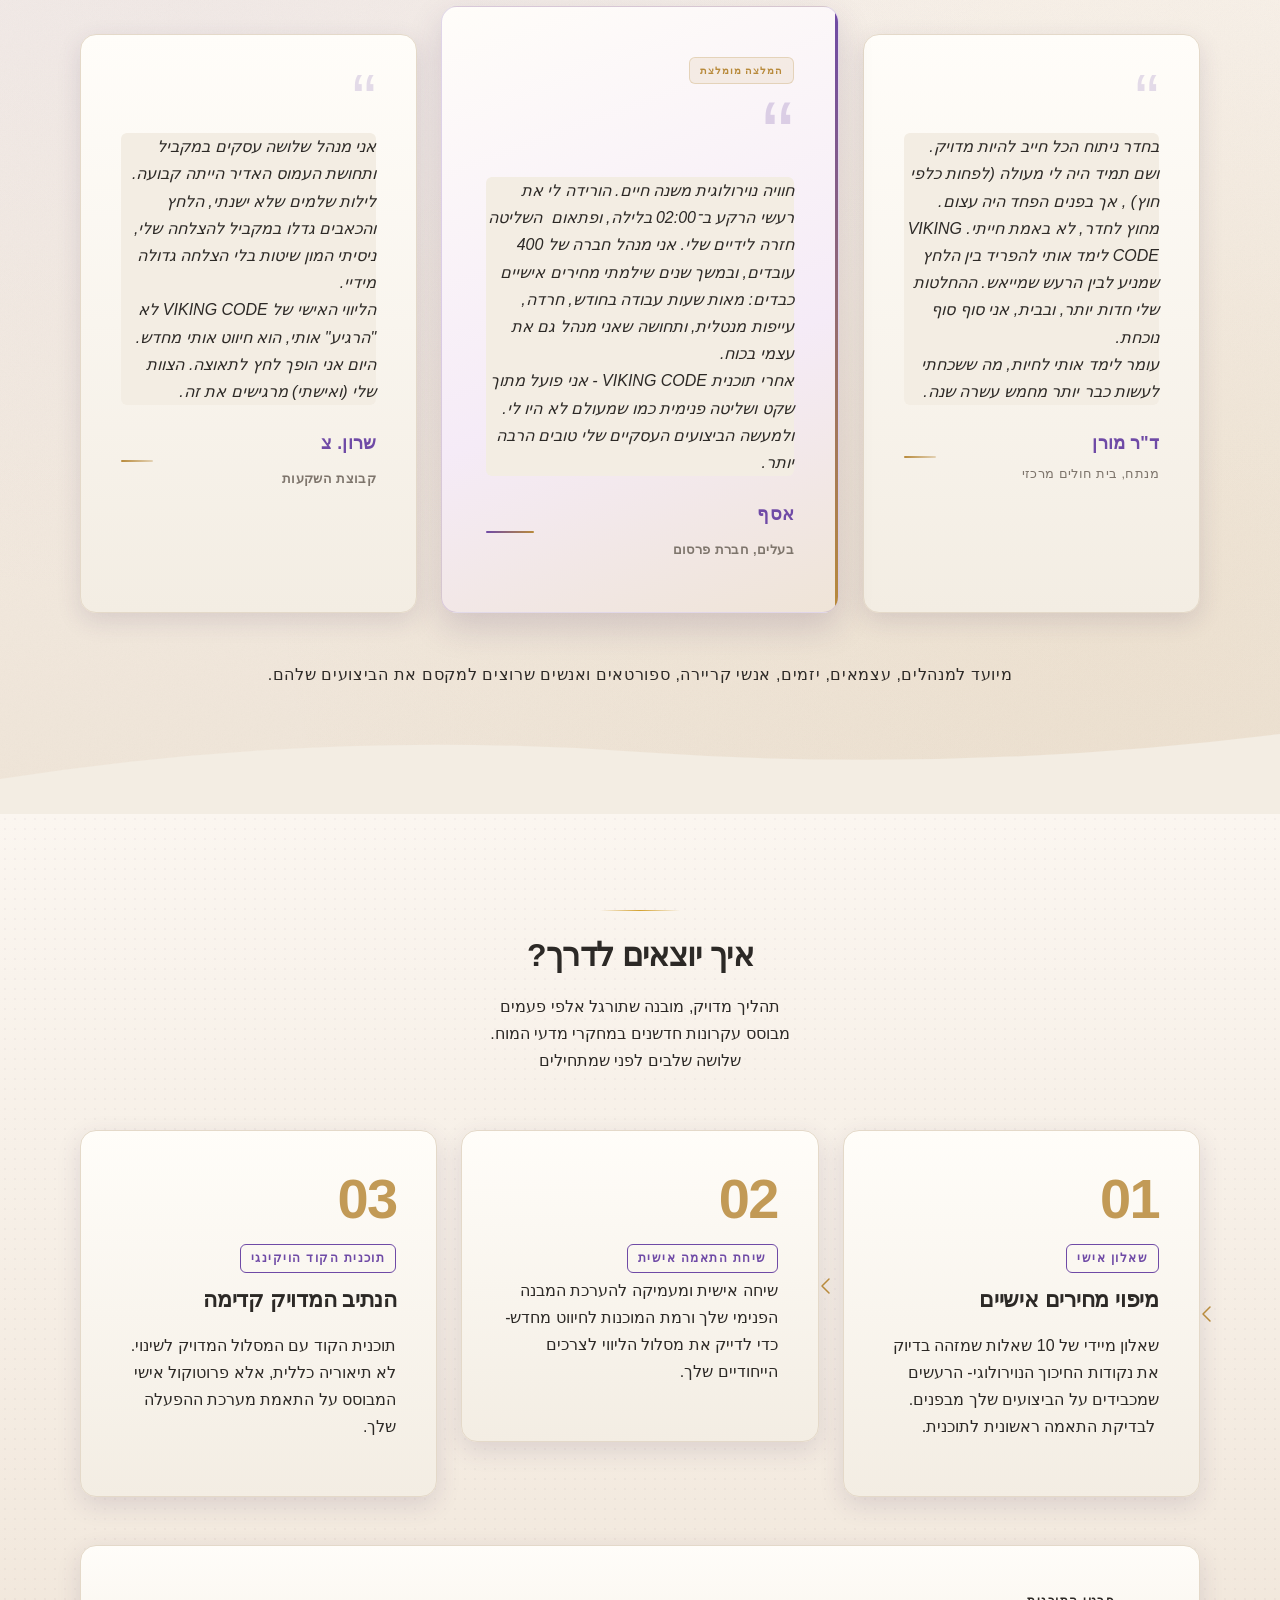
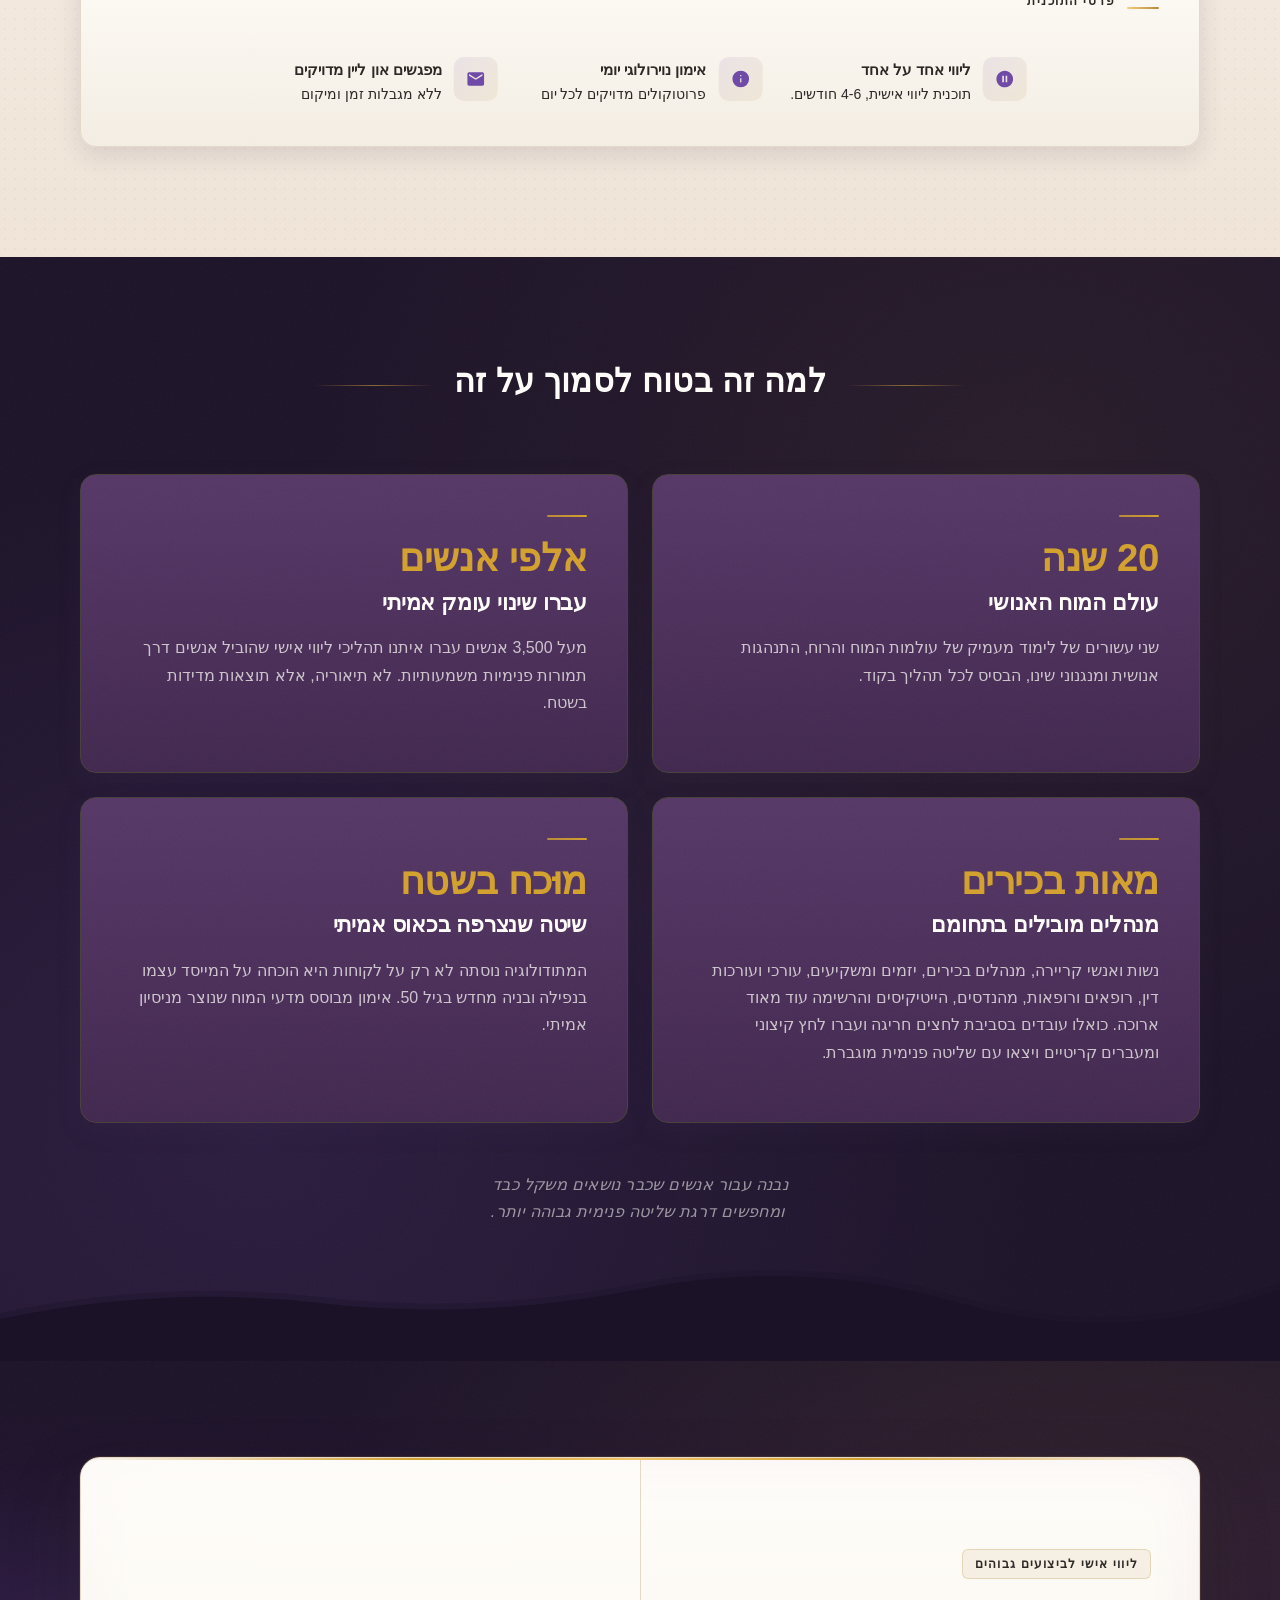
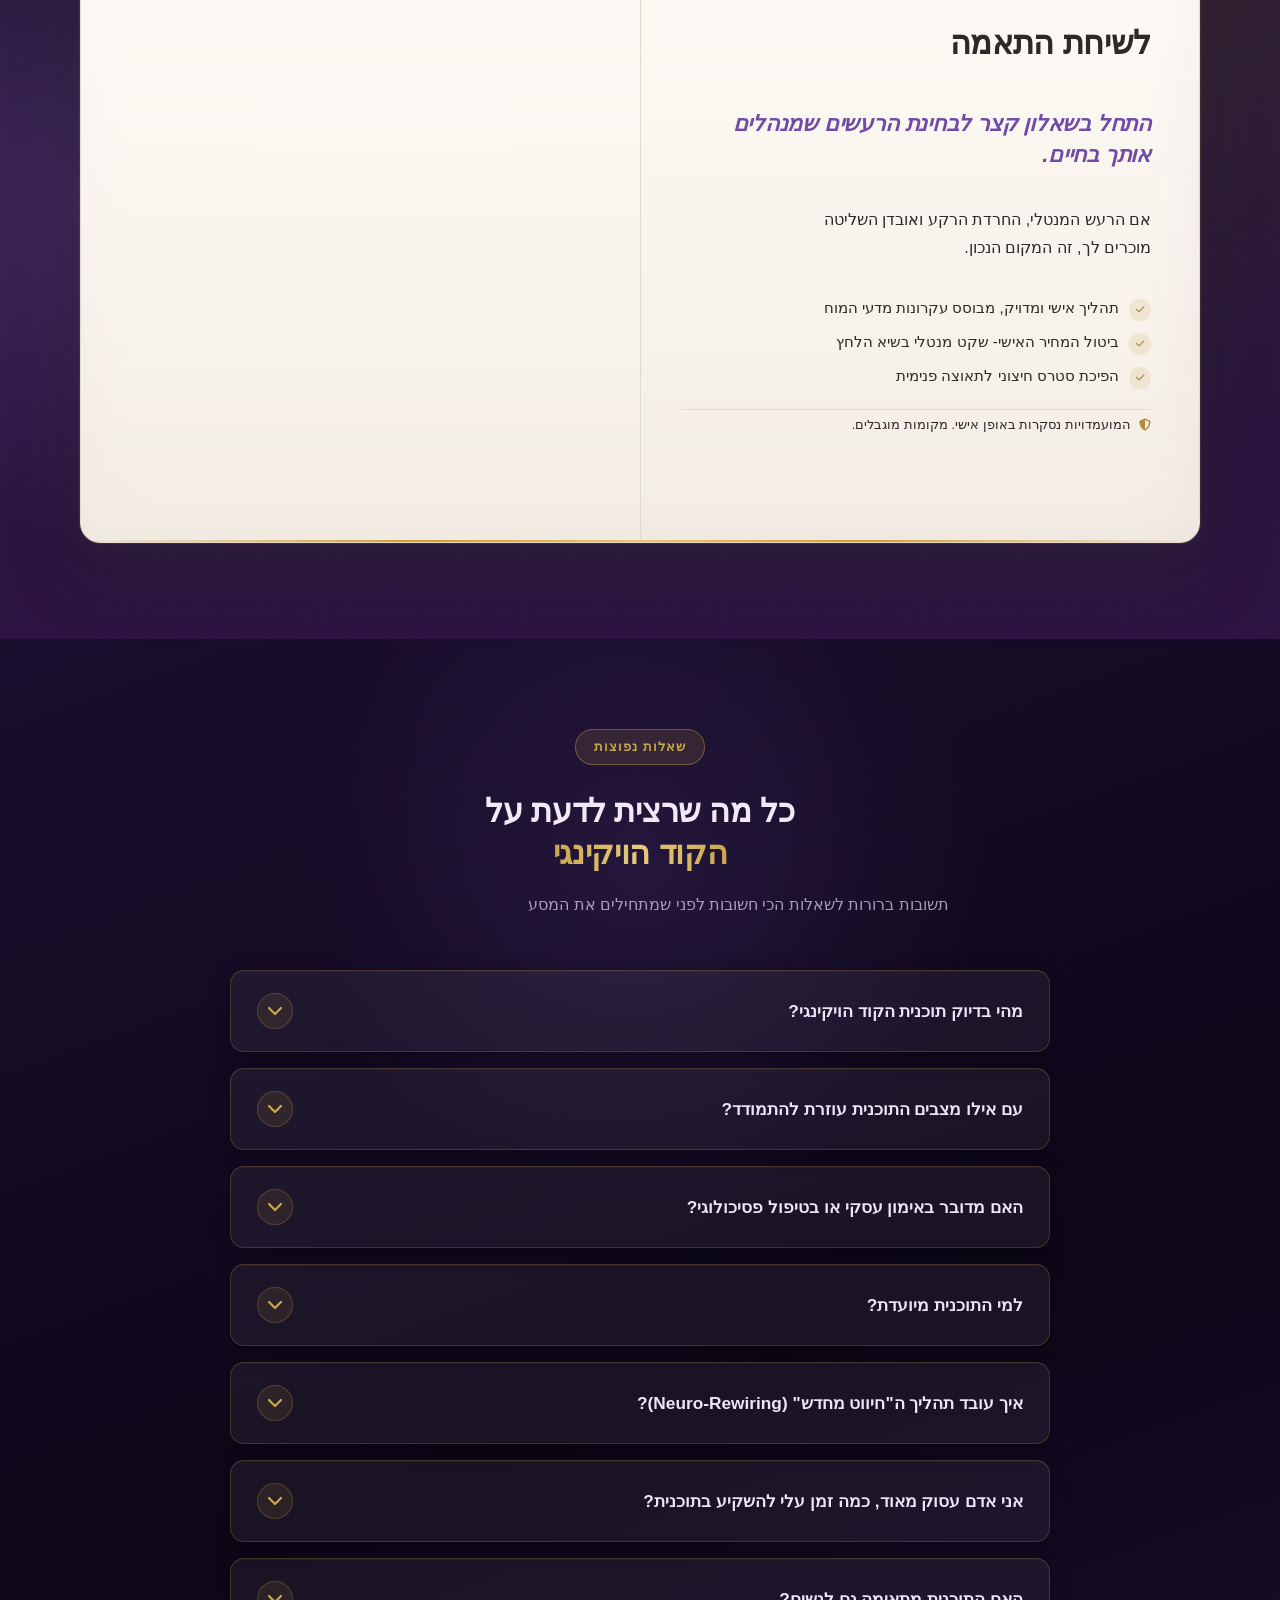
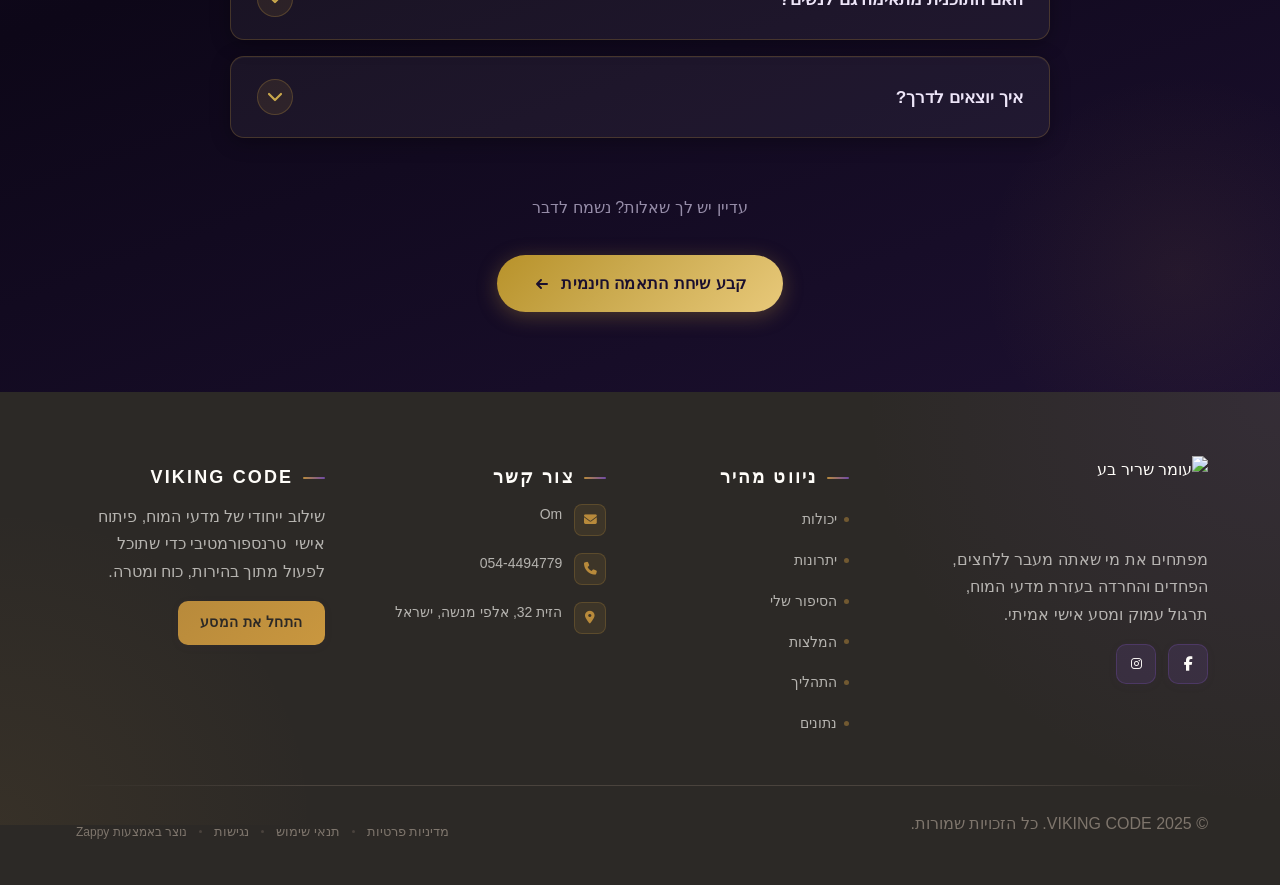
==== commit 9f3decbd: "Incremental sync: 1 page(s) — insert_element" ====
--- a/public/index.html
+++ b/public/index.html
@@ -355,11 +355,11 @@
 </script>
 <!-- ZAPPY_INTEGRATION_END analytics:add_facebook_pixel -->
   
-<nav class="navbar" dir="rtl"> <button class="mobile-toggle" id="mobileToggle" aria-label="Menu" data-element-type="button" data-element-id="btn-1776061896971-tcydcvs9b" data-native-element="true"> <svg class="hamburger-icon" width="24" height="24" viewBox="0 0 24 24" fill="none" style="width: 24px !important; height: 24px !important; display: block !important;"> <path d="M3 12h18M3 6h18M3 18h18" stroke="currentColor" stroke-width="2" stroke-linecap="round"></path> </svg> <svg class="close-icon" width="24" height="24" viewBox="0 0 24 24" fill="none" style="display: none !important; width: 24px !important; height: 24px !important;"> <path d="M18 6L6 18M6 6l12 12" stroke="currentColor" stroke-width="2" stroke-linecap="round"></path> </svg> </button> <button class="phone-header-btn" data-phone="+972544494779" aria-label="Call" data-element-type="button" data-element-id="btn-1776061896971-hfs8pjp9r" data-native-element="true"> <svg width="24" height="24" viewBox="0 0 24 24" fill="currentColor" style="width: 24px; height: 24px;"> <path d="M22 16.92v3a2 2 0 0 1-2.18 2 19.79 19.79 0 0 1-8.63-3.07 19.5 19.5 0 0 1-6-6 19.79 19.79 0 0 1-3.07-8.67A2 2 0 0 1 4.11 2h3a2 2 0 0 1 2 1.72 12.84 12.84 0 0 0 .7 2.81 2 2 0 0 1-.45 2.11L8.09 9.91a16 16 0 0 0 6 6l1.27-1.27a2 2 0 0 1 2.11-.45 12.84 12.84 0 0 0 2.81.7A2 2 0 0 1 22 16.92z"></path> </svg> </button> <div class="nav-container"> <div class="nav-right-group"><div class="nav-brand"> <a href="/" class="logo-link" style="color: rgb(44, 41, 38) !important;"> <img src="/assets/viking-code-logo-1775815918236-gnvzzb.webp?v=1775815918846-061fn9" alt="עומר שריר בע" מ"="" class="logo" data-image-type="logo" > </a> </div><ul class="nav-menu" id="navMenu"><li><a href="#features">תכונות</a></li><li><a href="#benefits">יתרונות</a></li><li><a href="#story">הסיפור</a></li><li><a href="#testimonials">המלצות</a></li><li><a href="#process">תהליך התאמה</a></li><li><a href="#stats">נתונים</a></li></ul></div> <div class="nav-cta-container"><li class="nav-cta-item"><a href="#cta" class="nav-cta-btn">שיחת התאמה</a></li></div> </div> </nav> <script> // Navbar Mobile Menu Toggle and Contrast Fix (function() { // Use 'load' event instead of 'DOMContentLoaded' to ensure we run AFTER all other scripts window.addEventListener('load', function() { // FIX MOBILE BUTTON CONTRAST // Detect navbar background color and apply contrasting color to mobile buttons const navbar = document.querySelector('.navbar, nav, header'); if (!navbar) { console.log('[Navbar] Navbar element not found'); return; } // DECLARE VARIABLES EARLY to avoid Temporal Dead Zone errors // These are used in multiple places below let mobileToggle = document.getElementById('mobileToggle') || document.querySelector('.mobile-toggle') || document.querySelector('.hamburger') || document.querySelector('.hamburger-menu') || document.querySelector('.menu-toggle') || document.querySelector('.burger-menu') || document.querySelector('[aria-label="Menu"]') || document.querySelector('[aria-label="תפריט"]'); const phoneBtn = document.querySelector('.phone-header-btn'); const computedStyle = window.getComputedStyle(navbar); let bgColor = computedStyle.backgroundColor; console.log('[Navbar] Initial navbar background:', bgColor); // Check if background is transparent or rgba with 0 alpha const isTransparent = bgColor === 'transparent' || bgColor === 'rgba(0, 0, 0, 0)' || (bgColor.startsWith('rgba') && bgColor.includes(', 0)')); if (isTransparent) { // Check for background-image or gradient const bgImage = computedStyle.backgroundImage; if (bgImage && bgImage !== 'none') { console.log('[Navbar] Navbar has background image/gradient, using dark text'); bgColor = 'rgb(240, 240, 240)'; // Assume light background } else { // Transparent navbar - check body background const bodyBg = window.getComputedStyle(document.body).backgroundColor; console.log('[Navbar] Navbar transparent, using body background:', bodyBg); bgColor = bodyBg; } } // Calculate luminance to determine if background is light or dark const rgb = bgColor.match(/\d+/g); if (rgb && rgb.length >= 3) { const r = parseInt(rgb[0]); const g = parseInt(rgb[1]); const b = parseInt(rgb[2]); const luminance = (0.299 * r + 0.587 * g + 0.114 * b) / 255; // Mobile button colors are set by Claude's AI-generated CSS (same as .nav-menu a) // No dynamic color overrides needed - colors come from the generated navbar CSS console.log('[Navbar] Mobile button colors preserved from Claude CSS (luminance:', luminance.toFixed(2) + ')'); // FIX ICON SIZES - Ensure SVGs are properly sized and visible // INJECT CRITICAL CSS TO OVERRIDE ANY CONFLICTING RULES const criticalCSS = document.createElement('style'); criticalCSS.id = 'zappy-mobile-nav-fix'; const htmlLang = document.documentElement.lang || 'en'; const htmlDir = document.documentElement.dir || 'ltr'; // Check both dir attribute AND lang for RTL detection // dir="rtl" is the most reliable indicator const isRTL = htmlDir === 'rtl' || htmlLang === 'he' || htmlLang === 'ar'; criticalCSS.textContent = ` /* Hide mobile buttons on desktop, show only on mobile */ @media (min-width: 769px) { .mobile-toggle, .phone-header-btn { display: none !important; } } /* Show and position mobile buttons correctly on mobile */ @media (max-width: 768px) { .mobile-toggle, .phone-header-btn { position: absolute !important; top: 50% !important; transform: translateY(-50%) !important; z-index: 1001 !important; display: flex !important; align-items: center !important; justify-content: center !important; width: 36px !important; height: 36px !important; border-radius: 50% !important; border: none !important; cursor: pointer !important; padding: 6px !important; background: none !important; color: var(--nav-text, var(--text-light)) !important; } /* LTR positioning (default): hamburger LEFT, phone RIGHT */ html:not([dir="rtl"]):not([lang="he"]):not([lang="ar"]) .mobile-toggle, html[dir="ltr"] .mobile-toggle { left: 12px !important; right: auto !important; } html:not([dir="rtl"]):not([lang="he"]):not([lang="ar"]) .phone-header-btn, html[dir="ltr"] .phone-header-btn { right: 12px !important; left: auto !important; } /* RTL positioning: hamburger RIGHT, phone LEFT */ html[dir="rtl"] .mobile-toggle, html[lang="he"] .mobile-toggle, html[lang="ar"] .mobile-toggle { right: 12px !important; left: auto !important; } html[dir="rtl"] .phone-header-btn, html[lang="he"] .phone-header-btn, html[lang="ar"] .phone-header-btn { left: 12px !important; right: auto !important; } /* CRITICAL: Ensure nav-container has min-height on mobile */ /* All children are positioned absolutely/fixed on mobile, so height:auto collapses to 0 */ .nav-container { min-height: 70px !important; position: relative !important; } /* Ensure SVG icons are properly sized and inherit color */ .mobile-toggle svg, .phone-header-btn svg { width: 24px !important; height: 24px !important; /* Don't force display - let JavaScript control hamburger/close toggle */ } /* Reset nav-cta-container on mobile - remove desktop box-shadow/padding */ /* that creates a visible ghost box when CTA button is hidden */ .nav-cta-container { box-shadow: none !important; padding: 0 !important; } /* Hide nav-cta-container entirely on mobile when there's no lang-switcher */ /* (only the CTA button is inside, and it's hidden on mobile) */ .nav-cta-container:not(:has(.lang-switcher)) { display: none !important; } /* CRITICAL: Prevent hero image fade gradient from bleeding over headline text */ /* The .image-fade-gradient has bottom: -30px (extends below parent) */ /* On mobile stacked layout, this overlaps the h1 text below the image */ .hero-image-column { overflow: hidden !important; } .image-fade-gradient { bottom: 0 !important; } /* Hide desktop language switcher on mobile - hamburger menu handles it */ /* High specificity to override stored CSS */ .lang-switcher, .nav-cta-container .lang-switcher, .nav-container .lang-switcher, .navbar .lang-switcher, .navbar .nav-cta-container .lang-switcher { display: none !important; } } `; // Remove existing fix if present and inject new one const existing = document.getElementById('zappy-mobile-nav-fix'); if (existing) existing.remove(); document.head.appendChild(criticalCSS); console.log('[Navbar] Critical CSS injected for mobile nav positioning'); // ONLY apply inline positioning styles on mobile viewport // On desktop, the CSS handles hiding these buttons with display: none // Inline styles were breaking desktop layout by overriding CSS const isMobileViewport = window.innerWidth <= 768; if (mobileToggle) { // Icon sizing applies to all viewports for consistency const hamburgerIcon = mobileToggle.querySelector('.hamburger-icon'); const closeIcon = mobileToggle.querySelector('.close-icon'); if (hamburgerIcon) { hamburgerIcon.style.setProperty('width', '24px', 'important'); hamburgerIcon.style.setProperty('height', '24px', 'important'); hamburgerIcon.style.setProperty('display', 'block', 'important'); // Show hamburger by default } if (closeIcon) { closeIcon.style.setProperty('width', '24px', 'important'); closeIcon.style.setProperty('height', '24px', 'important'); closeIcon.style.setProperty('display', 'none', 'important'); // Hide close icon by default } // ONLY set positioning inline styles on mobile if (isMobileViewport) { mobileToggle.style.setProperty('position', 'absolute', 'important'); mobileToggle.style.setProperty('top', '50%', 'important'); mobileToggle.style.setProperty('transform', 'translateY(-50%)', 'important'); mobileToggle.style.setProperty('z-index', '1001', 'important'); // Clear any inline left/right so CSS can take over based on html[dir] mobileToggle.style.removeProperty('left'); mobileToggle.style.removeProperty('right'); console.log('[Navbar] Mobile toggle positioning applied (mobile viewport)'); } else { // On desktop, clear any positioning styles to let CSS handle it mobileToggle.style.removeProperty('position'); mobileToggle.style.removeProperty('top'); mobileToggle.style.removeProperty('transform'); mobileToggle.style.removeProperty('z-index'); mobileToggle.style.removeProperty('left'); mobileToggle.style.removeProperty('right'); console.log('[Navbar] Desktop viewport - cleared mobile toggle inline positioning'); } } if (phoneBtn) { // Icon sizing applies to all viewports const phoneIcon = phoneBtn.querySelector('svg'); if (phoneIcon) { phoneIcon.style.width = '24px'; phoneIcon.style.height = '24px'; phoneIcon.setAttribute('width', '24'); phoneIcon.setAttribute('height', '24'); } // ONLY set positioning inline styles on mobile if (isMobileViewport) { phoneBtn.style.setProperty('position', 'absolute', 'important'); phoneBtn.style.setProperty('top', '50%', 'important'); phoneBtn.style.setProperty('transform', 'translateY(-50%)', 'important'); phoneBtn.style.setProperty('z-index', '1001', 'important'); // Clear any inline left/right so CSS can take over based on html[dir] phoneBtn.style.removeProperty('left'); phoneBtn.style.removeProperty('right'); console.log('[Navbar] Phone button positioning applied (mobile viewport)'); } else { // On desktop, clear any positioning styles to let CSS handle it phoneBtn.style.removeProperty('position'); phoneBtn.style.removeProperty('top'); phoneBtn.style.removeProperty('transform'); phoneBtn.style.removeProperty('z-index'); phoneBtn.style.removeProperty('left'); phoneBtn.style.removeProperty('right'); console.log('[Navbar] Desktop viewport - cleared phone button inline positioning'); } } } else { console.log('[Navbar] Could not parse background color:', bgColor); } // MOBILE MENU TOGGLE // Re-query in case DOM changed (mobileToggle already declared at top of function) mobileToggle = document.getElementById('mobileToggle') || document.querySelector('.mobile-toggle') || document.querySelector('.hamburger') || document.querySelector('.hamburger-menu') || document.querySelector('.menu-toggle') || document.querySelector('.burger-menu') || document.querySelector('[aria-label="Menu"]') || document.querySelector('[aria-label="תפריט"]'); // EXPANDED SEARCH: Find nav menu by ID or class const navMenu = document.getElementById('navMenu') || document.querySelector('.nav-menu') || document.querySelector('.nav-links') || document.querySelector('nav ul:not(.submenu)'); if (!mobileToggle || !navMenu) { console.log('[Navbar] Mobile toggle or menu not found:', { toggle: !!mobileToggle, menu: !!navMenu }); return; } // Ensure navMenu has ID for CSS targeting if (!navMenu.id) { navMenu.id = 'navMenu'; } console.log('[Navbar] Initializing mobile menu...'); // Remove any existing event listeners by cloning the button const newToggle = mobileToggle.cloneNode(true); mobileToggle.parentNode.replaceChild(newToggle, mobileToggle); // Toggle menu on button click - use newToggle now newToggle.addEventListener('click', function(e) { e.preventDefault(); e.stopPropagation(); const hamburgerIcon = this.querySelector('.hamburger-icon'); const closeIcon = this.querySelector('.close-icon'); const isActive = navMenu.classList.contains('active'); if (isActive) { // Close menu navMenu.classList.remove('active'); if (hamburgerIcon) hamburgerIcon.style.setProperty('display', 'block', 'important'); if (closeIcon) closeIcon.style.setProperty('display', 'none', 'important'); document.body.style.overflow = ''; console.log('[Navbar] Menu closed'); } else { // Open menu navMenu.classList.add('active'); if (hamburgerIcon) hamburgerIcon.style.setProperty('display', 'none', 'important'); if (closeIcon) closeIcon.style.setProperty('display', 'block', 'important'); document.body.style.overflow = 'hidden'; console.log('[Navbar] Menu opened'); } }); // Close menu when clicking nav links (but NOT dropdown toggles) const navLinks = navMenu.querySelectorAll('a'); navLinks.forEach(function(link) { link.addEventListener('click', function() { // Don't close if it's a dropdown child (unless it's a real navigation link) if (this.getAttribute('href') === '#') return; const hamburgerIcon = newToggle.querySelector('.hamburger-icon'); const closeIcon = newToggle.querySelector('.close-icon'); navMenu.classList.remove('active'); if (hamburgerIcon) hamburgerIcon.style.setProperty('display', 'block', 'important'); if (closeIcon) closeIcon.style.setProperty('display', 'none', 'important'); document.body.style.overflow = ''; console.log('[Navbar] Menu closed (link clicked)'); }); }); // DROPDOWN MENU TOGGLE (for mobile and touch devices) var dropdownToggles = navMenu.querySelectorAll('.dropdown-toggle'); dropdownToggles.forEach(function(toggle) { toggle.addEventListener('click', function(e) { e.preventDefault(); e.stopPropagation(); var parent = this.closest('.nav-dropdown'); if (!parent) return; // Close other open dropdowns at the same level var siblings = parent.parentNode.querySelectorAll('.nav-dropdown.open'); siblings.forEach(function(sib) { if (sib !== parent) sib.classList.remove('open'); }); parent.classList.toggle('open'); console.log('[Navbar] Dropdown toggled:', parent.classList.contains('open') ? 'open' : 'closed'); }); }); // Close dropdowns when clicking outside document.addEventListener('click', function(e) { if (!e.target.closest('.nav-dropdown')) { var openDropdowns = document.querySelectorAll('.nav-dropdown.open'); openDropdowns.forEach(function(dd) { dd.classList.remove('open'); }); } }); console.log('[Navbar] Dropdown handlers initialized for ' + dropdownToggles.length + ' dropdowns'); // Phone button functionality (phoneBtn already declared at top of function) if (phoneBtn) { phoneBtn.addEventListener('click', function() { // Get phone number from placeholder in page or use default const phoneLinks = document.querySelectorAll('a[href^="tel:"]'); const phoneNumber = phoneLinks.length > 0 ? phoneLinks[0].getAttribute('href').replace('tel:', '') : '+972544494779'; window.location.href = 'tel:' + phoneNumber; console.log('[Navbar] Phone button clicked'); }); } console.log('[Navbar] Mobile menu initialized successfully'); // === WHATSAPP BUTTON VISIBILITY FIX === // Ensure WhatsApp floating button is hidden on desktop and visible on mobile // IMPORTANT: Only target the floating button by its class, NOT generic wa.me links const handleWhatsAppVisibility = function() { const whatsappBtn = document.querySelector('.whatsapp-float'); if (whatsappBtn) { const isDesktop = window.innerWidth >= 769; if (isDesktop) { whatsappBtn.style.setProperty('display', 'none', 'important'); whatsappBtn.style.setProperty('visibility', 'hidden', 'important'); whatsappBtn.style.setProperty('opacity', '0', 'important'); whatsappBtn.style.setProperty('pointer-events', 'none', 'important'); console.log('[WhatsApp] Button hidden on desktop'); } else { whatsappBtn.style.removeProperty('display'); whatsappBtn.style.removeProperty('visibility'); whatsappBtn.style.removeProperty('opacity'); whatsappBtn.style.removeProperty('pointer-events'); console.log('[WhatsApp] Button visible on mobile'); } } }; // Run on load handleWhatsAppVisibility(); // Run on resize with debouncing let resizeTimer; window.addEventListener('resize', function() { clearTimeout(resizeTimer); resizeTimer = setTimeout(handleWhatsAppVisibility, 100); }); }); })(); </script> <main> <section id="hero" class="index-hero-section" data-layout-spec="בית-hero" dir="rtl" data-hero-type="fullscreen-scrim" style="position: relative; overflow: hidden; background-color: #1C1228; background-image: none" data-zappy-bg-type="color" data-zappy-bg-color="#1C1228" data-zappy-bg-image="" data-zappy-bg-overlay-color="#1c1228" data-zappy-bg-overlay-opacity="0" data-element-id="zappy-hero-bg-hero" data-element-type="background-image" data-zappy-content-align="center-center"> <!-- Background Image --> <div class="index-hero-bg" style="display: none" data-zappy-original-bg="hidden" data-zappy-preview-hidden="none"> <img data-hero-bg="true" data-placeholder="index-hero-image-1" data-context="A cinematic portrait of a mature, calm, and grounded man in his 50s with silver-streaked hair, standing in a dramatic natural environment — perhaps a stormy coastline or misty forest clearing with diffused golden light breaking through clouds. The mood is quietly powerful: no Viking costume, no aggression. The man wears understated dark clothing and looks directly at the camera with composed, soulful eyes. The atmosphere suggests inner stillness amid external turbulence — storm energy transformed into serenity. Warm amber and deep purple tones in the light. Editorial, premium photography style." width="1440" height="900" src="/assets/business-general-hero-upload-1775928369019-c393bx.webp?v=1775928371175" alt="המייסד — שקט פנימי בתוך הסערה" data-hero-background="true" data-element-type="image" data-element-id="img-1775811035464-050jn642z" style="object-fit: cover; object-position: 50% 50%; width: 100%; height: 100%;"> </div> <!-- Scrim Overlay --> <div class="index-hero-scrim" aria-hidden="true" style="display: none" data-zappy-original-bg="hidden" data-zappy-preview-hidden="none"></div> <!-- Content --> <div class="index-hero-container index-hero-container--split" style="position: relative; z-index: 2; display: flex; flex-direction: column; align-items: center; justify-content: center; gap: 32px; padding: 100px 32px 60px; min-height: 100vh; max-width: 1200px; margin: 0px auto;" data-zappy-align-target="true"> <!-- Text Column (Right) --> <div class="index-hero-text-col" style="width: 100%; max-width: 720px; display: flex; flex-direction: column; align-items: center; text-align: center; margin: 0 auto"> <!-- Label --> <p style="margin: 0px 0px 8px; color: rgb(255, 253, 249) !important;"><span class="index-hero-label" style="margin-bottom: 0; margin-top: 0;">ליווי אישי, מבוסס עקרונות מדעי המוח ליצירת שגשוג וחוסן מנטלי</span><span class="index-hero-label" style="margin-bottom: 0; margin-top: 0;"><br></span></p> <!-- H1 --> <h1 class="index-hero-h1" style="text-align: right; margin-bottom: 12px;"><font color="#b88a3b">VIKING CODE</font></h1> <!-- Subtitle --> <div class="zappy-horizontal-grid grid" id="zappy-horizontal-grid-1779346992368-xqqhb3" data-zappy-local-grid="true" data-zappy-grid-kind="horizontal-pair" data-zappy-anchor-height="42" style="--zappy-grid-cols: 1fr 1fr; display: grid; grid-template-columns: 1fr 1fr; gap: 24px; align-items: start; padding: 0px !important;" data-zappy-explicit-columns="true"><h2 style="text-align: right; margin-bottom: 12px; color: rgb(255, 253, 249) !important;" data-zappy-pre-grid-style="text-align: right; margin-bottom: 12px; color: rgb(255, 253, 249) !important;" data-zappy-pre-grid-class="zappy-editable" data-zappy-was-wrapped-into-grid="true" data-zappy-grid-anchor="true"><span style="color: #fffdf9 !important">שלך חייב להיות שקט.&nbsp;&nbsp;</span></h2><div class="zappy-inserted-element" id="zappy-element-1779346992347-x11ohjj89" data-element-id="zappy-element-1779346992347-x11ohjj89" data-element-type="h2" style="margin: 0px !important; box-sizing: border-box; display: block; align-self: start !important; height: auto !important;"><h2 class="font-bold" data-element-type="h2" data-element-id="zappy-element-1779346992347-x11ohjj89" id="zappy-element-1779346992347-x11ohjj89" >
+<nav class="navbar" dir="rtl"> <button class="mobile-toggle" id="mobileToggle" aria-label="Menu" data-element-type="button" data-element-id="btn-1776061896971-tcydcvs9b" data-native-element="true"> <svg class="hamburger-icon" width="24" height="24" viewBox="0 0 24 24" fill="none" style="width: 24px !important; height: 24px !important; display: block !important;"> <path d="M3 12h18M3 6h18M3 18h18" stroke="currentColor" stroke-width="2" stroke-linecap="round"></path> </svg> <svg class="close-icon" width="24" height="24" viewBox="0 0 24 24" fill="none" style="display: none !important; width: 24px !important; height: 24px !important;"> <path d="M18 6L6 18M6 6l12 12" stroke="currentColor" stroke-width="2" stroke-linecap="round"></path> </svg> </button> <button class="phone-header-btn" data-phone="+972544494779" aria-label="Call" data-element-type="button" data-element-id="btn-1776061896971-hfs8pjp9r" data-native-element="true"> <svg width="24" height="24" viewBox="0 0 24 24" fill="currentColor" style="width: 24px; height: 24px;"> <path d="M22 16.92v3a2 2 0 0 1-2.18 2 19.79 19.79 0 0 1-8.63-3.07 19.5 19.5 0 0 1-6-6 19.79 19.79 0 0 1-3.07-8.67A2 2 0 0 1 4.11 2h3a2 2 0 0 1 2 1.72 12.84 12.84 0 0 0 .7 2.81 2 2 0 0 1-.45 2.11L8.09 9.91a16 16 0 0 0 6 6l1.27-1.27a2 2 0 0 1 2.11-.45 12.84 12.84 0 0 0 2.81.7A2 2 0 0 1 22 16.92z"></path> </svg> </button> <div class="nav-container"> <div class="nav-right-group"><div class="nav-brand"> <a href="/" class="logo-link" style="color: rgb(44, 41, 38) !important;"> <img src="/assets/viking-code-logo-1775815918236-gnvzzb.webp?v=1775815918846-061fn9" alt="עומר שריר בע" מ"="" class="logo" data-image-type="logo" > </a> </div><ul class="nav-menu" id="navMenu"><li><a href="#features">תכונות</a></li><li><a href="#benefits">יתרונות</a></li><li><a href="#story">הסיפור</a></li><li><a href="#testimonials">המלצות</a></li><li><a href="#process">תהליך התאמה</a></li><li><a href="#stats">נתונים</a></li></ul></div> <div class="nav-cta-container"><li class="nav-cta-item"><a href="#cta" class="nav-cta-btn">שיחת התאמה</a></li></div> </div> </nav> <script> // Navbar Mobile Menu Toggle and Contrast Fix (function() { // Use 'load' event instead of 'DOMContentLoaded' to ensure we run AFTER all other scripts window.addEventListener('load', function() { // FIX MOBILE BUTTON CONTRAST // Detect navbar background color and apply contrasting color to mobile buttons const navbar = document.querySelector('.navbar, nav, header'); if (!navbar) { console.log('[Navbar] Navbar element not found'); return; } // DECLARE VARIABLES EARLY to avoid Temporal Dead Zone errors // These are used in multiple places below let mobileToggle = document.getElementById('mobileToggle') || document.querySelector('.mobile-toggle') || document.querySelector('.hamburger') || document.querySelector('.hamburger-menu') || document.querySelector('.menu-toggle') || document.querySelector('.burger-menu') || document.querySelector('[aria-label="Menu"]') || document.querySelector('[aria-label="תפריט"]'); const phoneBtn = document.querySelector('.phone-header-btn'); const computedStyle = window.getComputedStyle(navbar); let bgColor = computedStyle.backgroundColor; console.log('[Navbar] Initial navbar background:', bgColor); // Check if background is transparent or rgba with 0 alpha const isTransparent = bgColor === 'transparent' || bgColor === 'rgba(0, 0, 0, 0)' || (bgColor.startsWith('rgba') && bgColor.includes(', 0)')); if (isTransparent) { // Check for background-image or gradient const bgImage = computedStyle.backgroundImage; if (bgImage && bgImage !== 'none') { console.log('[Navbar] Navbar has background image/gradient, using dark text'); bgColor = 'rgb(240, 240, 240)'; // Assume light background } else { // Transparent navbar - check body background const bodyBg = window.getComputedStyle(document.body).backgroundColor; console.log('[Navbar] Navbar transparent, using body background:', bodyBg); bgColor = bodyBg; } } // Calculate luminance to determine if background is light or dark const rgb = bgColor.match(/\d+/g); if (rgb && rgb.length >= 3) { const r = parseInt(rgb[0]); const g = parseInt(rgb[1]); const b = parseInt(rgb[2]); const luminance = (0.299 * r + 0.587 * g + 0.114 * b) / 255; // Mobile button colors are set by Claude's AI-generated CSS (same as .nav-menu a) // No dynamic color overrides needed - colors come from the generated navbar CSS console.log('[Navbar] Mobile button colors preserved from Claude CSS (luminance:', luminance.toFixed(2) + ')'); // FIX ICON SIZES - Ensure SVGs are properly sized and visible // INJECT CRITICAL CSS TO OVERRIDE ANY CONFLICTING RULES const criticalCSS = document.createElement('style'); criticalCSS.id = 'zappy-mobile-nav-fix'; const htmlLang = document.documentElement.lang || 'en'; const htmlDir = document.documentElement.dir || 'ltr'; // Check both dir attribute AND lang for RTL detection // dir="rtl" is the most reliable indicator const isRTL = htmlDir === 'rtl' || htmlLang === 'he' || htmlLang === 'ar'; criticalCSS.textContent = ` /* Hide mobile buttons on desktop, show only on mobile */ @media (min-width: 769px) { .mobile-toggle, .phone-header-btn { display: none !important; } } /* Show and position mobile buttons correctly on mobile */ @media (max-width: 768px) { .mobile-toggle, .phone-header-btn { position: absolute !important; top: 50% !important; transform: translateY(-50%) !important; z-index: 1001 !important; display: flex !important; align-items: center !important; justify-content: center !important; width: 36px !important; height: 36px !important; border-radius: 50% !important; border: none !important; cursor: pointer !important; padding: 6px !important; background: none !important; color: var(--nav-text, var(--text-light)) !important; } /* LTR positioning (default): hamburger LEFT, phone RIGHT */ html:not([dir="rtl"]):not([lang="he"]):not([lang="ar"]) .mobile-toggle, html[dir="ltr"] .mobile-toggle { left: 12px !important; right: auto !important; } html:not([dir="rtl"]):not([lang="he"]):not([lang="ar"]) .phone-header-btn, html[dir="ltr"] .phone-header-btn { right: 12px !important; left: auto !important; } /* RTL positioning: hamburger RIGHT, phone LEFT */ html[dir="rtl"] .mobile-toggle, html[lang="he"] .mobile-toggle, html[lang="ar"] .mobile-toggle { right: 12px !important; left: auto !important; } html[dir="rtl"] .phone-header-btn, html[lang="he"] .phone-header-btn, html[lang="ar"] .phone-header-btn { left: 12px !important; right: auto !important; } /* CRITICAL: Ensure nav-container has min-height on mobile */ /* All children are positioned absolutely/fixed on mobile, so height:auto collapses to 0 */ .nav-container { min-height: 70px !important; position: relative !important; } /* Ensure SVG icons are properly sized and inherit color */ .mobile-toggle svg, .phone-header-btn svg { width: 24px !important; height: 24px !important; /* Don't force display - let JavaScript control hamburger/close toggle */ } /* Reset nav-cta-container on mobile - remove desktop box-shadow/padding */ /* that creates a visible ghost box when CTA button is hidden */ .nav-cta-container { box-shadow: none !important; padding: 0 !important; } /* Hide nav-cta-container entirely on mobile when there's no lang-switcher */ /* (only the CTA button is inside, and it's hidden on mobile) */ .nav-cta-container:not(:has(.lang-switcher)) { display: none !important; } /* CRITICAL: Prevent hero image fade gradient from bleeding over headline text */ /* The .image-fade-gradient has bottom: -30px (extends below parent) */ /* On mobile stacked layout, this overlaps the h1 text below the image */ .hero-image-column { overflow: hidden !important; } .image-fade-gradient { bottom: 0 !important; } /* Hide desktop language switcher on mobile - hamburger menu handles it */ /* High specificity to override stored CSS */ .lang-switcher, .nav-cta-container .lang-switcher, .nav-container .lang-switcher, .navbar .lang-switcher, .navbar .nav-cta-container .lang-switcher { display: none !important; } } `; // Remove existing fix if present and inject new one const existing = document.getElementById('zappy-mobile-nav-fix'); if (existing) existing.remove(); document.head.appendChild(criticalCSS); console.log('[Navbar] Critical CSS injected for mobile nav positioning'); // ONLY apply inline positioning styles on mobile viewport // On desktop, the CSS handles hiding these buttons with display: none // Inline styles were breaking desktop layout by overriding CSS const isMobileViewport = window.innerWidth <= 768; if (mobileToggle) { // Icon sizing applies to all viewports for consistency const hamburgerIcon = mobileToggle.querySelector('.hamburger-icon'); const closeIcon = mobileToggle.querySelector('.close-icon'); if (hamburgerIcon) { hamburgerIcon.style.setProperty('width', '24px', 'important'); hamburgerIcon.style.setProperty('height', '24px', 'important'); hamburgerIcon.style.setProperty('display', 'block', 'important'); // Show hamburger by default } if (closeIcon) { closeIcon.style.setProperty('width', '24px', 'important'); closeIcon.style.setProperty('height', '24px', 'important'); closeIcon.style.setProperty('display', 'none', 'important'); // Hide close icon by default } // ONLY set positioning inline styles on mobile if (isMobileViewport) { mobileToggle.style.setProperty('position', 'absolute', 'important'); mobileToggle.style.setProperty('top', '50%', 'important'); mobileToggle.style.setProperty('transform', 'translateY(-50%)', 'important'); mobileToggle.style.setProperty('z-index', '1001', 'important'); // Clear any inline left/right so CSS can take over based on html[dir] mobileToggle.style.removeProperty('left'); mobileToggle.style.removeProperty('right'); console.log('[Navbar] Mobile toggle positioning applied (mobile viewport)'); } else { // On desktop, clear any positioning styles to let CSS handle it mobileToggle.style.removeProperty('position'); mobileToggle.style.removeProperty('top'); mobileToggle.style.removeProperty('transform'); mobileToggle.style.removeProperty('z-index'); mobileToggle.style.removeProperty('left'); mobileToggle.style.removeProperty('right'); console.log('[Navbar] Desktop viewport - cleared mobile toggle inline positioning'); } } if (phoneBtn) { // Icon sizing applies to all viewports const phoneIcon = phoneBtn.querySelector('svg'); if (phoneIcon) { phoneIcon.style.width = '24px'; phoneIcon.style.height = '24px'; phoneIcon.setAttribute('width', '24'); phoneIcon.setAttribute('height', '24'); } // ONLY set positioning inline styles on mobile if (isMobileViewport) { phoneBtn.style.setProperty('position', 'absolute', 'important'); phoneBtn.style.setProperty('top', '50%', 'important'); phoneBtn.style.setProperty('transform', 'translateY(-50%)', 'important'); phoneBtn.style.setProperty('z-index', '1001', 'important'); // Clear any inline left/right so CSS can take over based on html[dir] phoneBtn.style.removeProperty('left'); phoneBtn.style.removeProperty('right'); console.log('[Navbar] Phone button positioning applied (mobile viewport)'); } else { // On desktop, clear any positioning styles to let CSS handle it phoneBtn.style.removeProperty('position'); phoneBtn.style.removeProperty('top'); phoneBtn.style.removeProperty('transform'); phoneBtn.style.removeProperty('z-index'); phoneBtn.style.removeProperty('left'); phoneBtn.style.removeProperty('right'); console.log('[Navbar] Desktop viewport - cleared phone button inline positioning'); } } } else { console.log('[Navbar] Could not parse background color:', bgColor); } // MOBILE MENU TOGGLE // Re-query in case DOM changed (mobileToggle already declared at top of function) mobileToggle = document.getElementById('mobileToggle') || document.querySelector('.mobile-toggle') || document.querySelector('.hamburger') || document.querySelector('.hamburger-menu') || document.querySelector('.menu-toggle') || document.querySelector('.burger-menu') || document.querySelector('[aria-label="Menu"]') || document.querySelector('[aria-label="תפריט"]'); // EXPANDED SEARCH: Find nav menu by ID or class const navMenu = document.getElementById('navMenu') || document.querySelector('.nav-menu') || document.querySelector('.nav-links') || document.querySelector('nav ul:not(.submenu)'); if (!mobileToggle || !navMenu) { console.log('[Navbar] Mobile toggle or menu not found:', { toggle: !!mobileToggle, menu: !!navMenu }); return; } // Ensure navMenu has ID for CSS targeting if (!navMenu.id) { navMenu.id = 'navMenu'; } console.log('[Navbar] Initializing mobile menu...'); // Remove any existing event listeners by cloning the button const newToggle = mobileToggle.cloneNode(true); mobileToggle.parentNode.replaceChild(newToggle, mobileToggle); // Toggle menu on button click - use newToggle now newToggle.addEventListener('click', function(e) { e.preventDefault(); e.stopPropagation(); const hamburgerIcon = this.querySelector('.hamburger-icon'); const closeIcon = this.querySelector('.close-icon'); const isActive = navMenu.classList.contains('active'); if (isActive) { // Close menu navMenu.classList.remove('active'); if (hamburgerIcon) hamburgerIcon.style.setProperty('display', 'block', 'important'); if (closeIcon) closeIcon.style.setProperty('display', 'none', 'important'); document.body.style.overflow = ''; console.log('[Navbar] Menu closed'); } else { // Open menu navMenu.classList.add('active'); if (hamburgerIcon) hamburgerIcon.style.setProperty('display', 'none', 'important'); if (closeIcon) closeIcon.style.setProperty('display', 'block', 'important'); document.body.style.overflow = 'hidden'; console.log('[Navbar] Menu opened'); } }); // Close menu when clicking nav links (but NOT dropdown toggles) const navLinks = navMenu.querySelectorAll('a'); navLinks.forEach(function(link) { link.addEventListener('click', function() { // Don't close if it's a dropdown child (unless it's a real navigation link) if (this.getAttribute('href') === '#') return; const hamburgerIcon = newToggle.querySelector('.hamburger-icon'); const closeIcon = newToggle.querySelector('.close-icon'); navMenu.classList.remove('active'); if (hamburgerIcon) hamburgerIcon.style.setProperty('display', 'block', 'important'); if (closeIcon) closeIcon.style.setProperty('display', 'none', 'important'); document.body.style.overflow = ''; console.log('[Navbar] Menu closed (link clicked)'); }); }); // DROPDOWN MENU TOGGLE (for mobile and touch devices) var dropdownToggles = navMenu.querySelectorAll('.dropdown-toggle'); dropdownToggles.forEach(function(toggle) { toggle.addEventListener('click', function(e) { e.preventDefault(); e.stopPropagation(); var parent = this.closest('.nav-dropdown'); if (!parent) return; // Close other open dropdowns at the same level var siblings = parent.parentNode.querySelectorAll('.nav-dropdown.open'); siblings.forEach(function(sib) { if (sib !== parent) sib.classList.remove('open'); }); parent.classList.toggle('open'); console.log('[Navbar] Dropdown toggled:', parent.classList.contains('open') ? 'open' : 'closed'); }); }); // Close dropdowns when clicking outside document.addEventListener('click', function(e) { if (!e.target.closest('.nav-dropdown')) { var openDropdowns = document.querySelectorAll('.nav-dropdown.open'); openDropdowns.forEach(function(dd) { dd.classList.remove('open'); }); } }); console.log('[Navbar] Dropdown handlers initialized for ' + dropdownToggles.length + ' dropdowns'); // Phone button functionality (phoneBtn already declared at top of function) if (phoneBtn) { phoneBtn.addEventListener('click', function() { // Get phone number from placeholder in page or use default const phoneLinks = document.querySelectorAll('a[href^="tel:"]'); const phoneNumber = phoneLinks.length > 0 ? phoneLinks[0].getAttribute('href').replace('tel:', '') : '+972544494779'; window.location.href = 'tel:' + phoneNumber; console.log('[Navbar] Phone button clicked'); }); } console.log('[Navbar] Mobile menu initialized successfully'); // === WHATSAPP BUTTON VISIBILITY FIX === // Ensure WhatsApp floating button is hidden on desktop and visible on mobile // IMPORTANT: Only target the floating button by its class, NOT generic wa.me links const handleWhatsAppVisibility = function() { const whatsappBtn = document.querySelector('.whatsapp-float'); if (whatsappBtn) { const isDesktop = window.innerWidth >= 769; if (isDesktop) { whatsappBtn.style.setProperty('display', 'none', 'important'); whatsappBtn.style.setProperty('visibility', 'hidden', 'important'); whatsappBtn.style.setProperty('opacity', '0', 'important'); whatsappBtn.style.setProperty('pointer-events', 'none', 'important'); console.log('[WhatsApp] Button hidden on desktop'); } else { whatsappBtn.style.removeProperty('display'); whatsappBtn.style.removeProperty('visibility'); whatsappBtn.style.removeProperty('opacity'); whatsappBtn.style.removeProperty('pointer-events'); console.log('[WhatsApp] Button visible on mobile'); } } }; // Run on load handleWhatsAppVisibility(); // Run on resize with debouncing let resizeTimer; window.addEventListener('resize', function() { clearTimeout(resizeTimer); resizeTimer = setTimeout(handleWhatsAppVisibility, 100); }); }); })(); </script> <main> <section id="hero" class="index-hero-section" data-layout-spec="בית-hero" dir="rtl" data-hero-type="fullscreen-scrim" style="position: relative; overflow: hidden; background-color: #1C1228; background-image: none" data-zappy-bg-type="color" data-zappy-bg-color="#1C1228" data-zappy-bg-image="" data-zappy-bg-overlay-color="#1c1228" data-zappy-bg-overlay-opacity="0" data-element-id="zappy-hero-bg-hero" data-element-type="background-image" data-zappy-content-align="center-center"> <!-- Background Image --> <div class="index-hero-bg" style="display: none" data-zappy-original-bg="hidden" data-zappy-preview-hidden="none"> <img data-hero-bg="true" data-placeholder="index-hero-image-1" data-context="A cinematic portrait of a mature, calm, and grounded man in his 50s with silver-streaked hair, standing in a dramatic natural environment — perhaps a stormy coastline or misty forest clearing with diffused golden light breaking through clouds. The mood is quietly powerful: no Viking costume, no aggression. The man wears understated dark clothing and looks directly at the camera with composed, soulful eyes. The atmosphere suggests inner stillness amid external turbulence — storm energy transformed into serenity. Warm amber and deep purple tones in the light. Editorial, premium photography style." width="1440" height="900" src="/assets/business-general-hero-upload-1775928369019-c393bx.webp?v=1775928371175" alt="המייסד — שקט פנימי בתוך הסערה" data-hero-background="true" data-element-type="image" data-element-id="img-1775811035464-050jn642z" style="object-fit: cover; object-position: 50% 50%; width: 100%; height: 100%;"> </div> <!-- Scrim Overlay --> <div class="index-hero-scrim" aria-hidden="true" style="display: none" data-zappy-original-bg="hidden" data-zappy-preview-hidden="none"></div> <!-- Content --> <div class="index-hero-container index-hero-container--split" style="position: relative; z-index: 2; display: flex; flex-direction: column; align-items: center; justify-content: center; gap: 32px; padding: 100px 32px 60px; min-height: 100vh; max-width: 1200px; margin: 0px auto;" data-zappy-align-target="true"> <!-- Text Column (Right) --> <div class="index-hero-text-col" style="width: 100%; max-width: 720px; display: flex; flex-direction: column; align-items: center; text-align: center; margin: 0 auto"> <!-- Label --> <p style="margin: 0px 0px 8px; color: rgb(255, 253, 249) !important;"><span class="index-hero-label" style="margin-bottom: 0; margin-top: 0;">ליווי אישי, מבוסס עקרונות מדעי המוח ליצירת שגשוג וחוסן מנטלי</span><span class="index-hero-label" style="margin-bottom: 0; margin-top: 0;"><br></span></p> <!-- H1 --> <h1 class="index-hero-h1" style="text-align: right; margin-bottom: 12px;"><font color="#b88a3b">VIKING CODE</font></h1> <!-- Subtitle --> <div class="zappy-horizontal-grid grid" id="zappy-horizontal-grid-1779346992368-xqqhb3" data-zappy-local-grid="true" data-zappy-grid-kind="horizontal-pair" data-zappy-anchor-height="42" style="--zappy-grid-cols: 1fr 1fr; display: grid; grid-template-columns: 1fr 1fr; gap: 24px; align-items: start; padding: 0px !important;" data-zappy-explicit-columns="true"><h2 style="text-align: right; margin-bottom: 12px; color: rgb(255, 253, 249) !important;" data-zappy-pre-grid-style="text-align: right; margin-bottom: 12px; color: rgb(255, 253, 249) !important;" data-zappy-pre-grid-class="zappy-editable" data-zappy-was-wrapped-into-grid="true" data-zappy-grid-anchor="true"><span style="color: #fffdf9 !important">שלך חייב להיות שקט.&nbsp;&nbsp;</span></h2><div class="zappy-inserted-element" id="zappy-element-1779346992347-x11ohjj89" data-element-id="zappy-element-1779346992347-x11ohjj89" data-element-type="h2" style="margin: 0px !important; box-sizing: border-box; display: block; align-self: start !important; height: auto !important;"></div></div><!-- Hero Image -->  <!-- Body Text --> <div class="zappy-inserted-element" id="zappy-element-1779347010010-v1hblid9f" data-element-id="zappy-element-1779347010010-v1hblid9f" data-element-type="paragraph" style="width: 100%;"></div><div class="zappy-inserted-element" id="zappy-element-1779347024552-bil6vjf14" data-element-id="zappy-element-1779347024552-bil6vjf14" data-element-type="h2" style="width: 100%;"><h2 class="font-bold" data-element-type="h2" data-element-id="zappy-element-1779347024552-bil6vjf14" id="zappy-element-1779347024552-bil6vjf14" >
 
 הקוד הוויקינגי מנקה את רעשי הרקע ומחזיר לך את החדות בתוך הכאוס.
 
-</h2></div></div><!-- Hero Image -->  <!-- Body Text --> <div class="zappy-inserted-element" id="zappy-element-1776355019930-px9oize0m" data-element-id="zappy-element-1776355019930-px9oize0m" data-element-type="paragraph" style="width: 100%;"><p style="font-size: 1rem; max-width: none; margin-left: auto; margin-right: auto; color: rgb(255, 253, 249) !important;" data-element-type="paragraph" data-element-id="zappy-element-1776355019930-px9oize0m" id="zappy-element-1776355019930-px9oize0m"><b>
+</h2></div><div class="zappy-inserted-element" id="zappy-element-1776355019930-px9oize0m" data-element-id="zappy-element-1776355019930-px9oize0m" data-element-type="paragraph" style="width: 100%;"><p style="font-size: 1rem; max-width: none; margin-left: auto; margin-right: auto; color: rgb(255, 253, 249) !important;" data-element-type="paragraph" data-element-id="zappy-element-1776355019930-px9oize0m" id="zappy-element-1776355019930-px9oize0m"><b>
 
 <span style="color: #fffdf9 !important">הקוד הוויקינגי מנקה את רעשי הרקע ומחזיר לך את החדות בתוך הכאוס.</span>
 
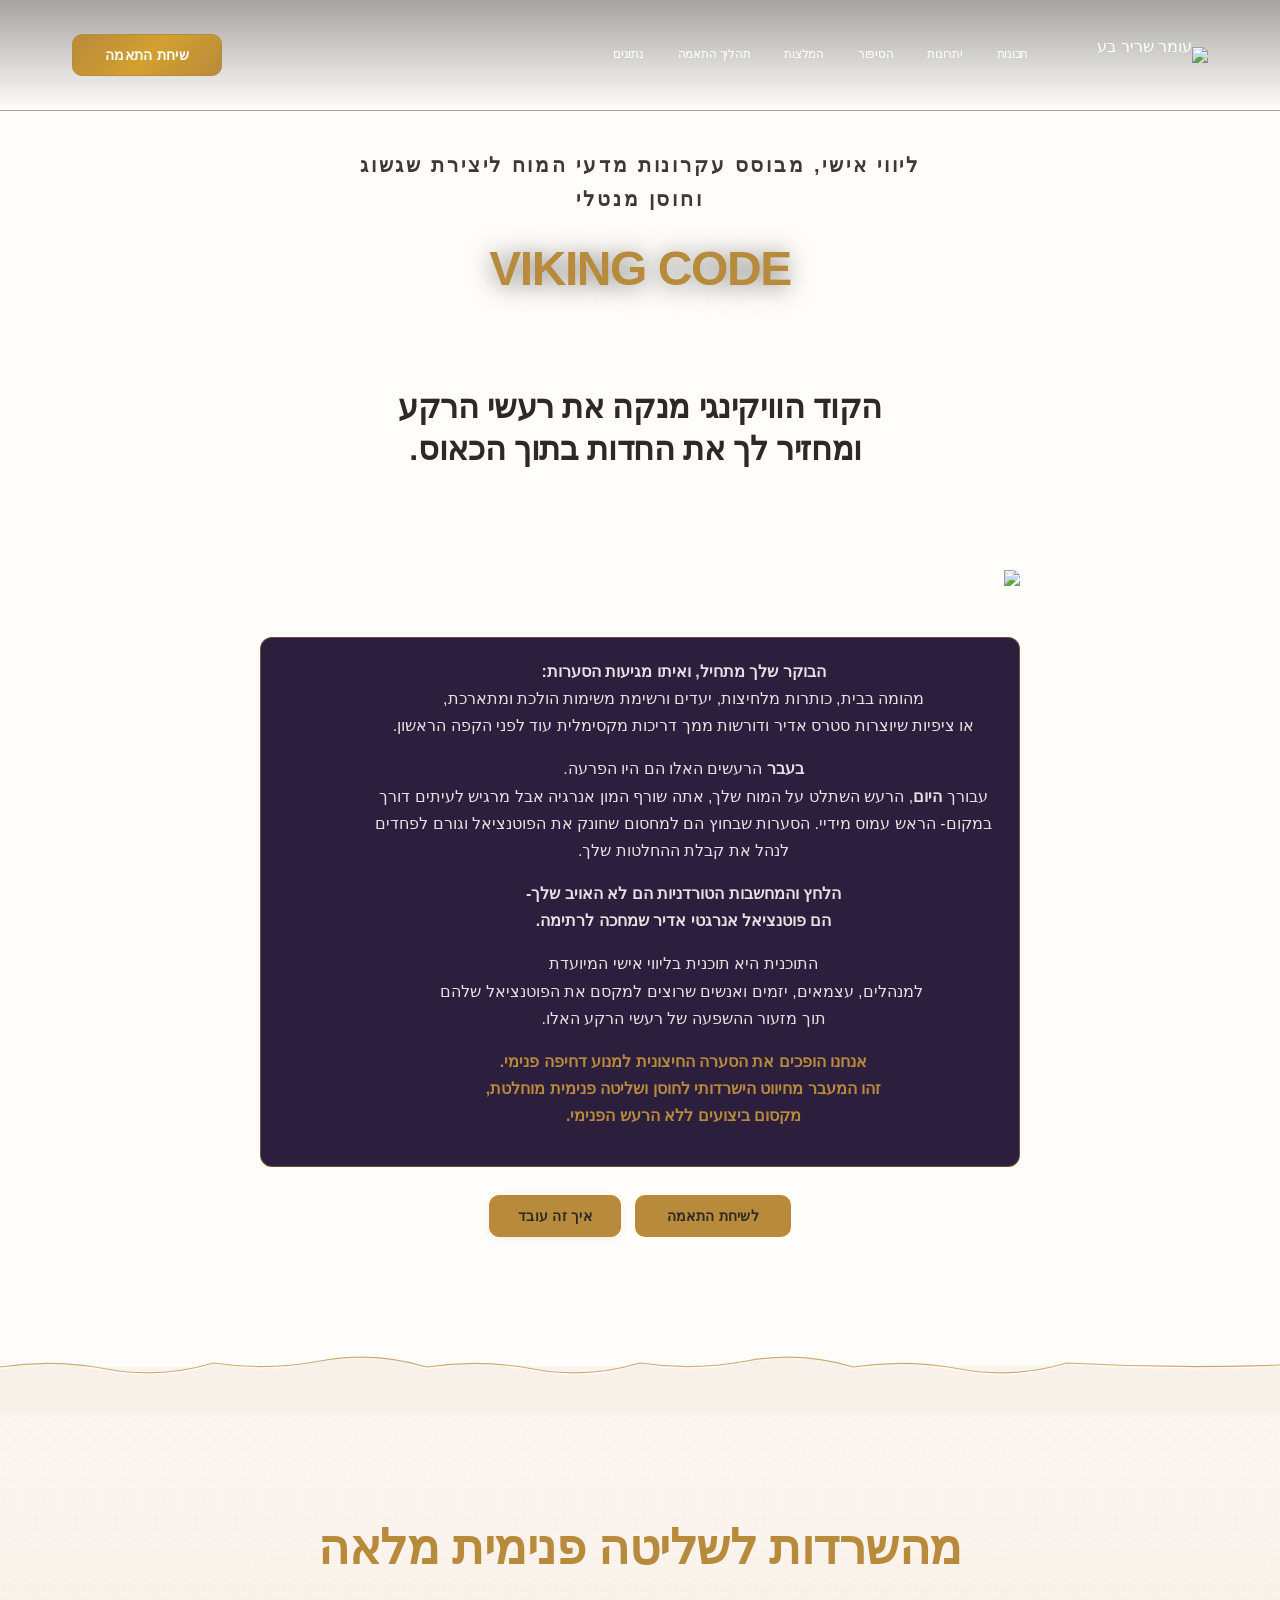
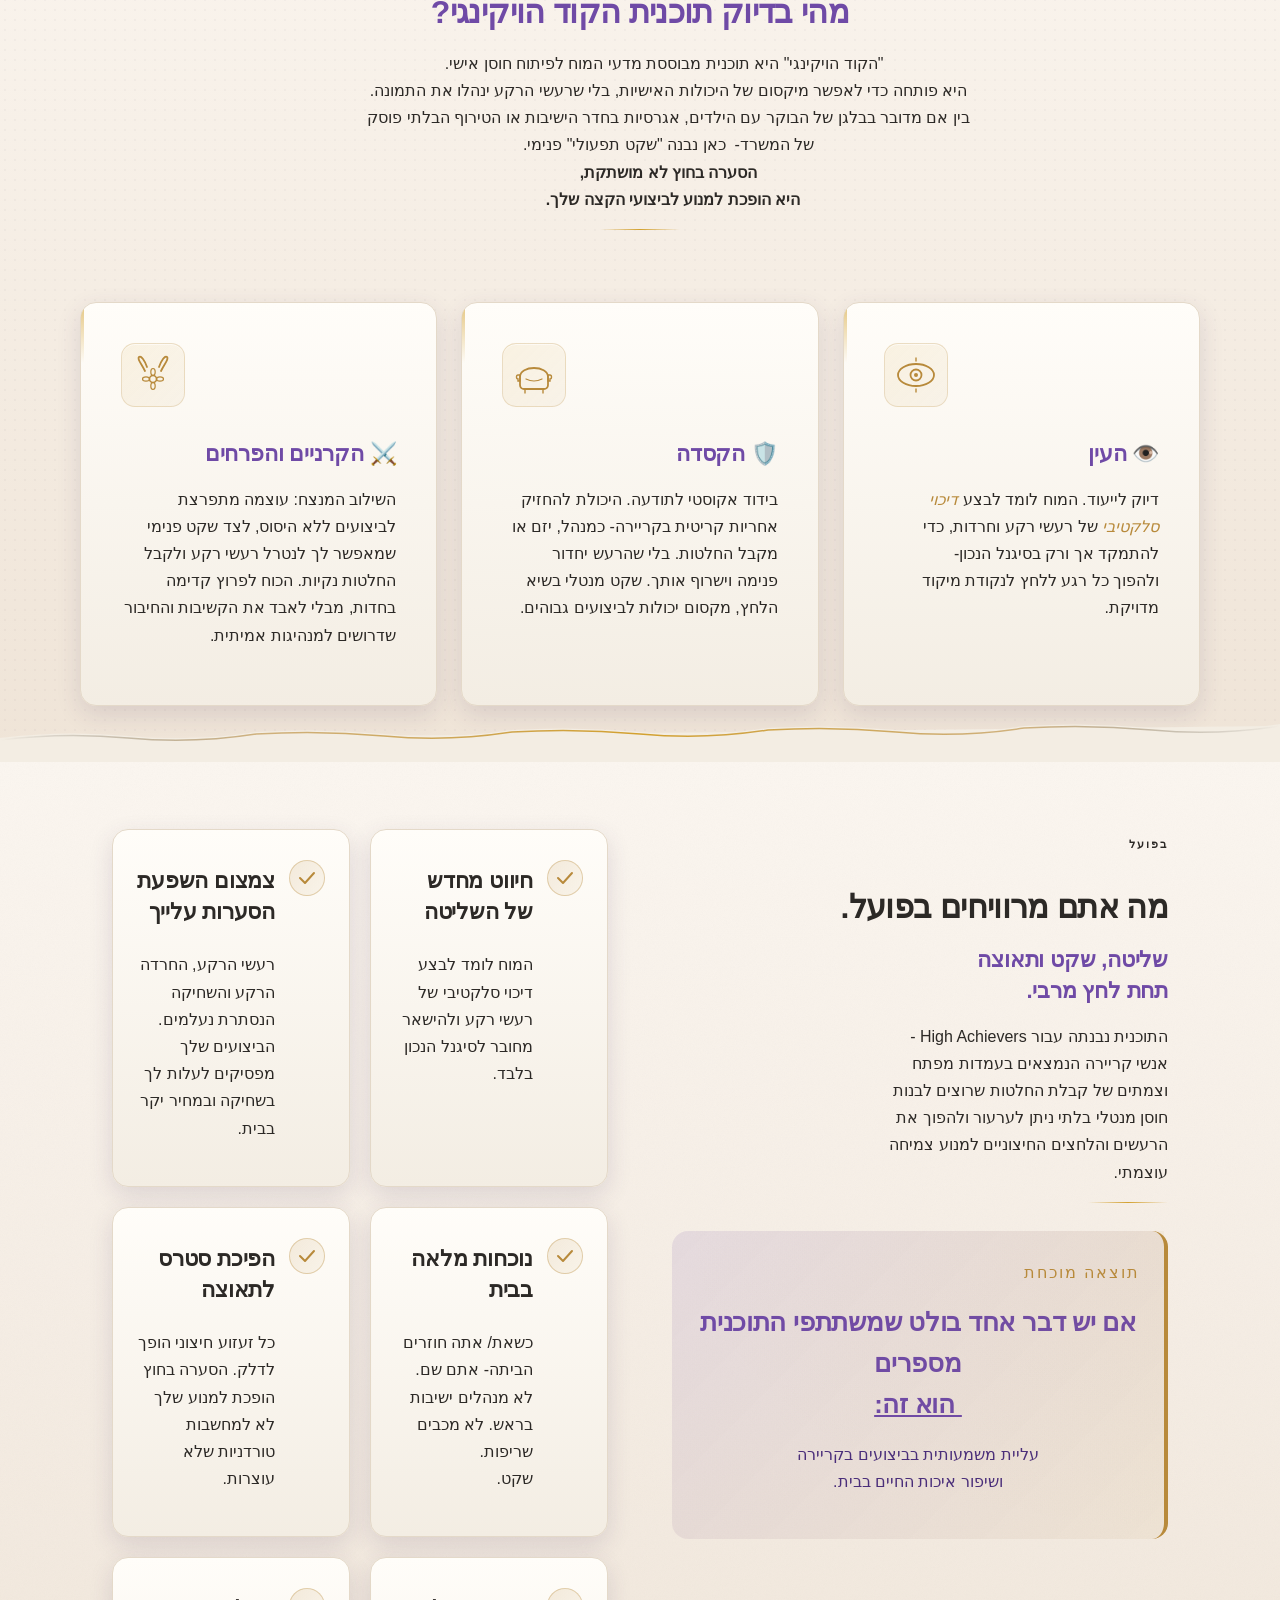
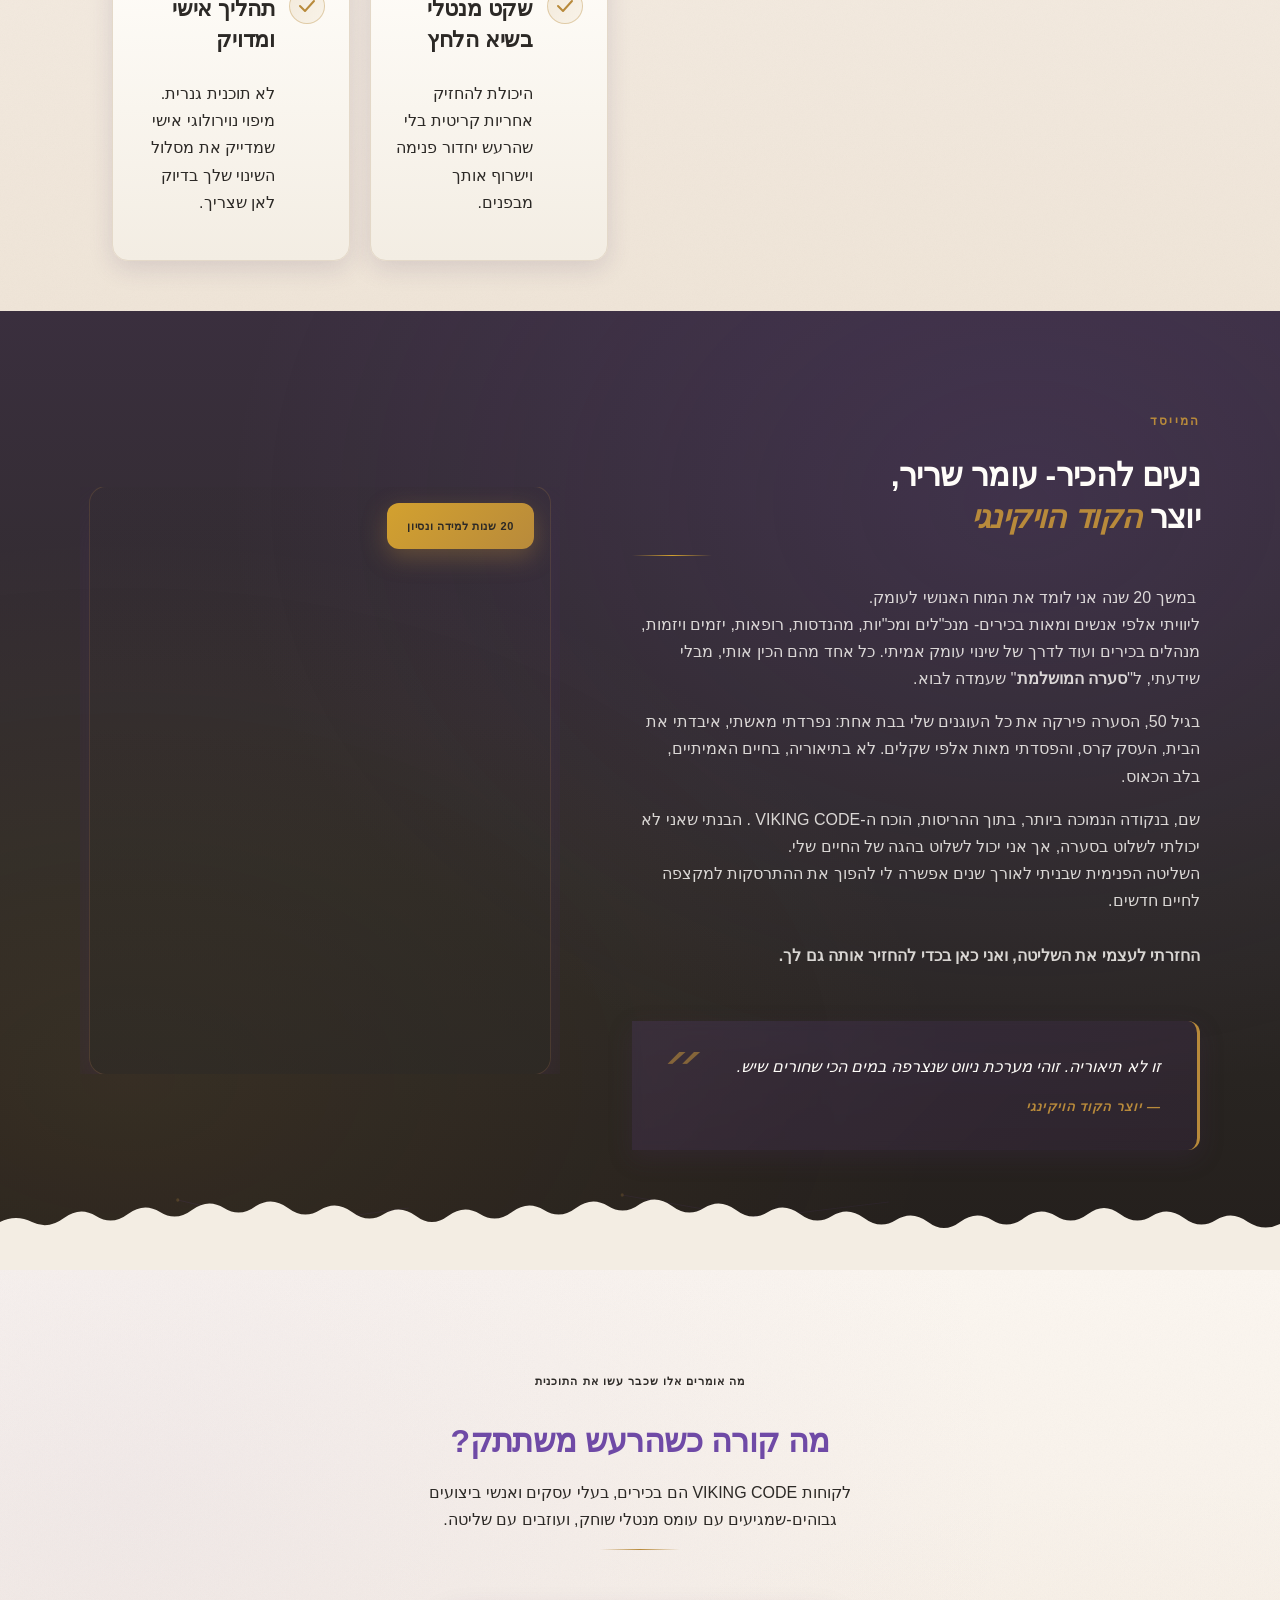
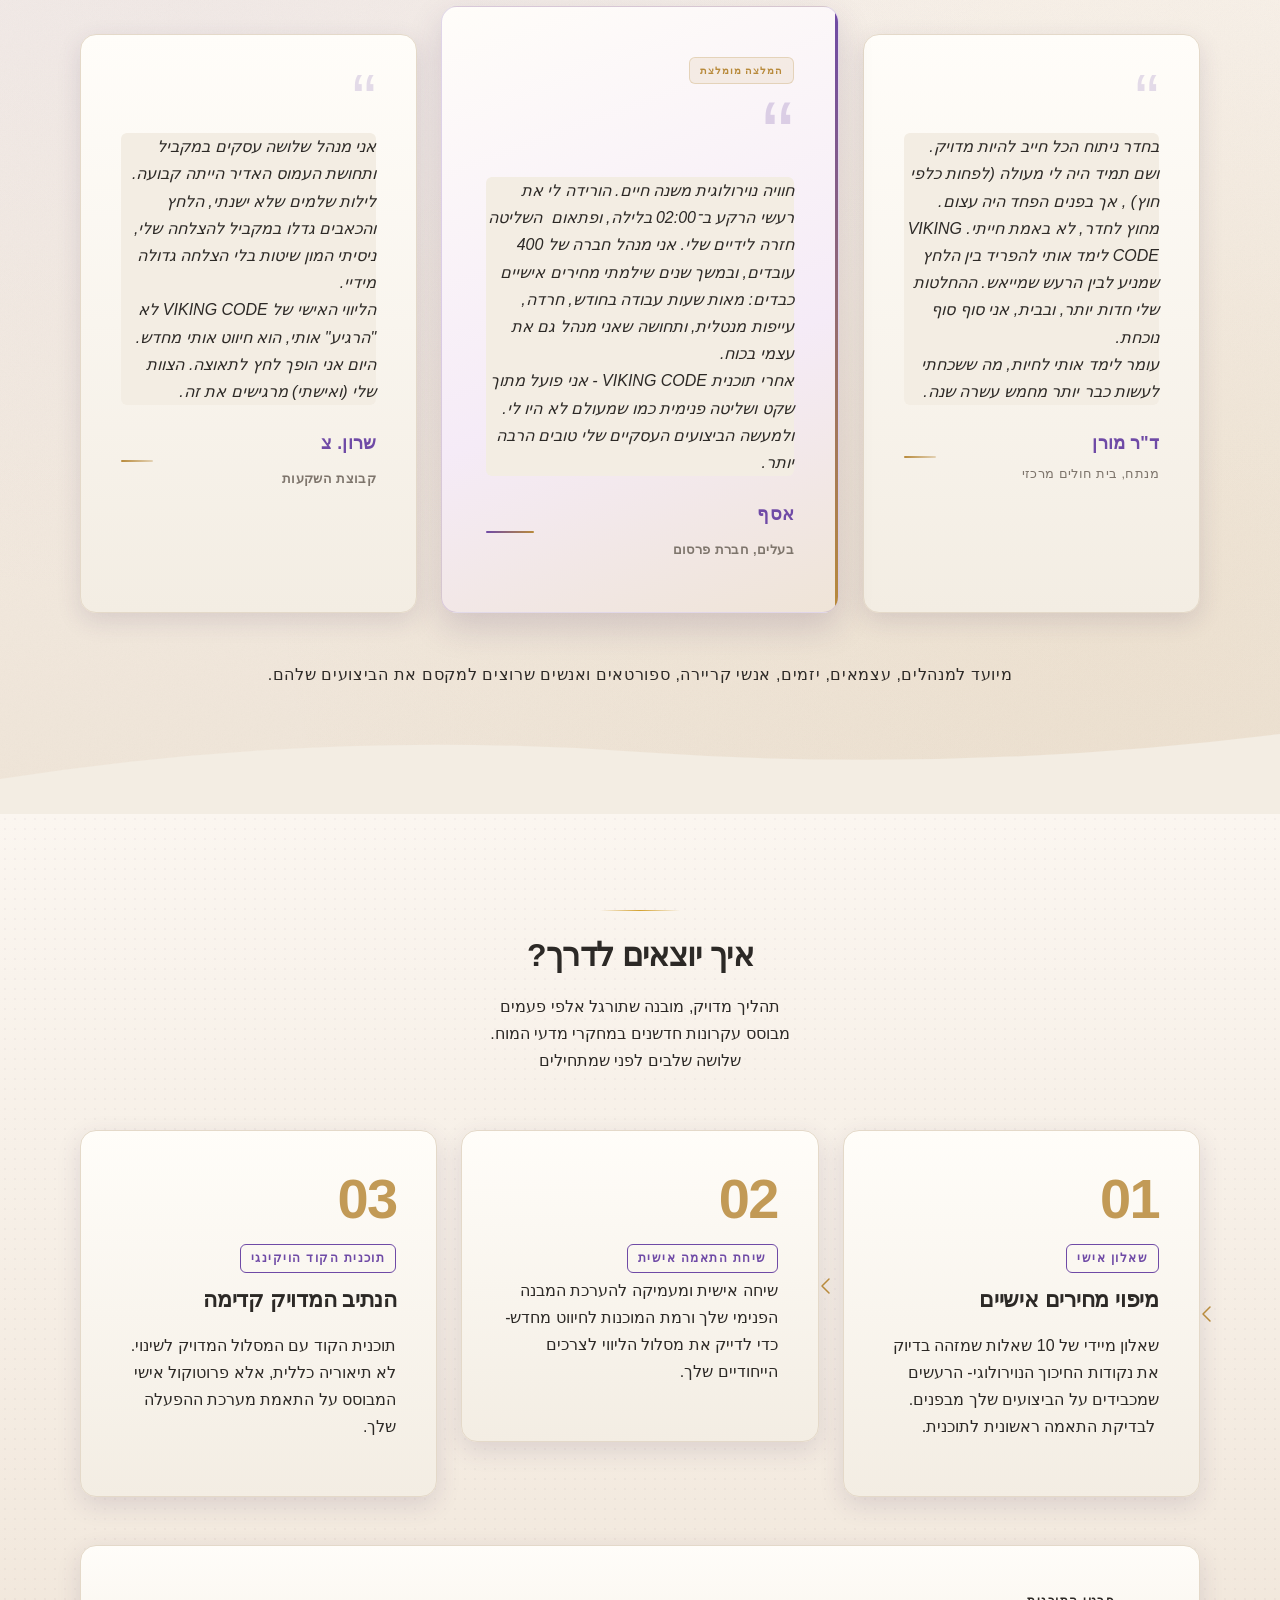
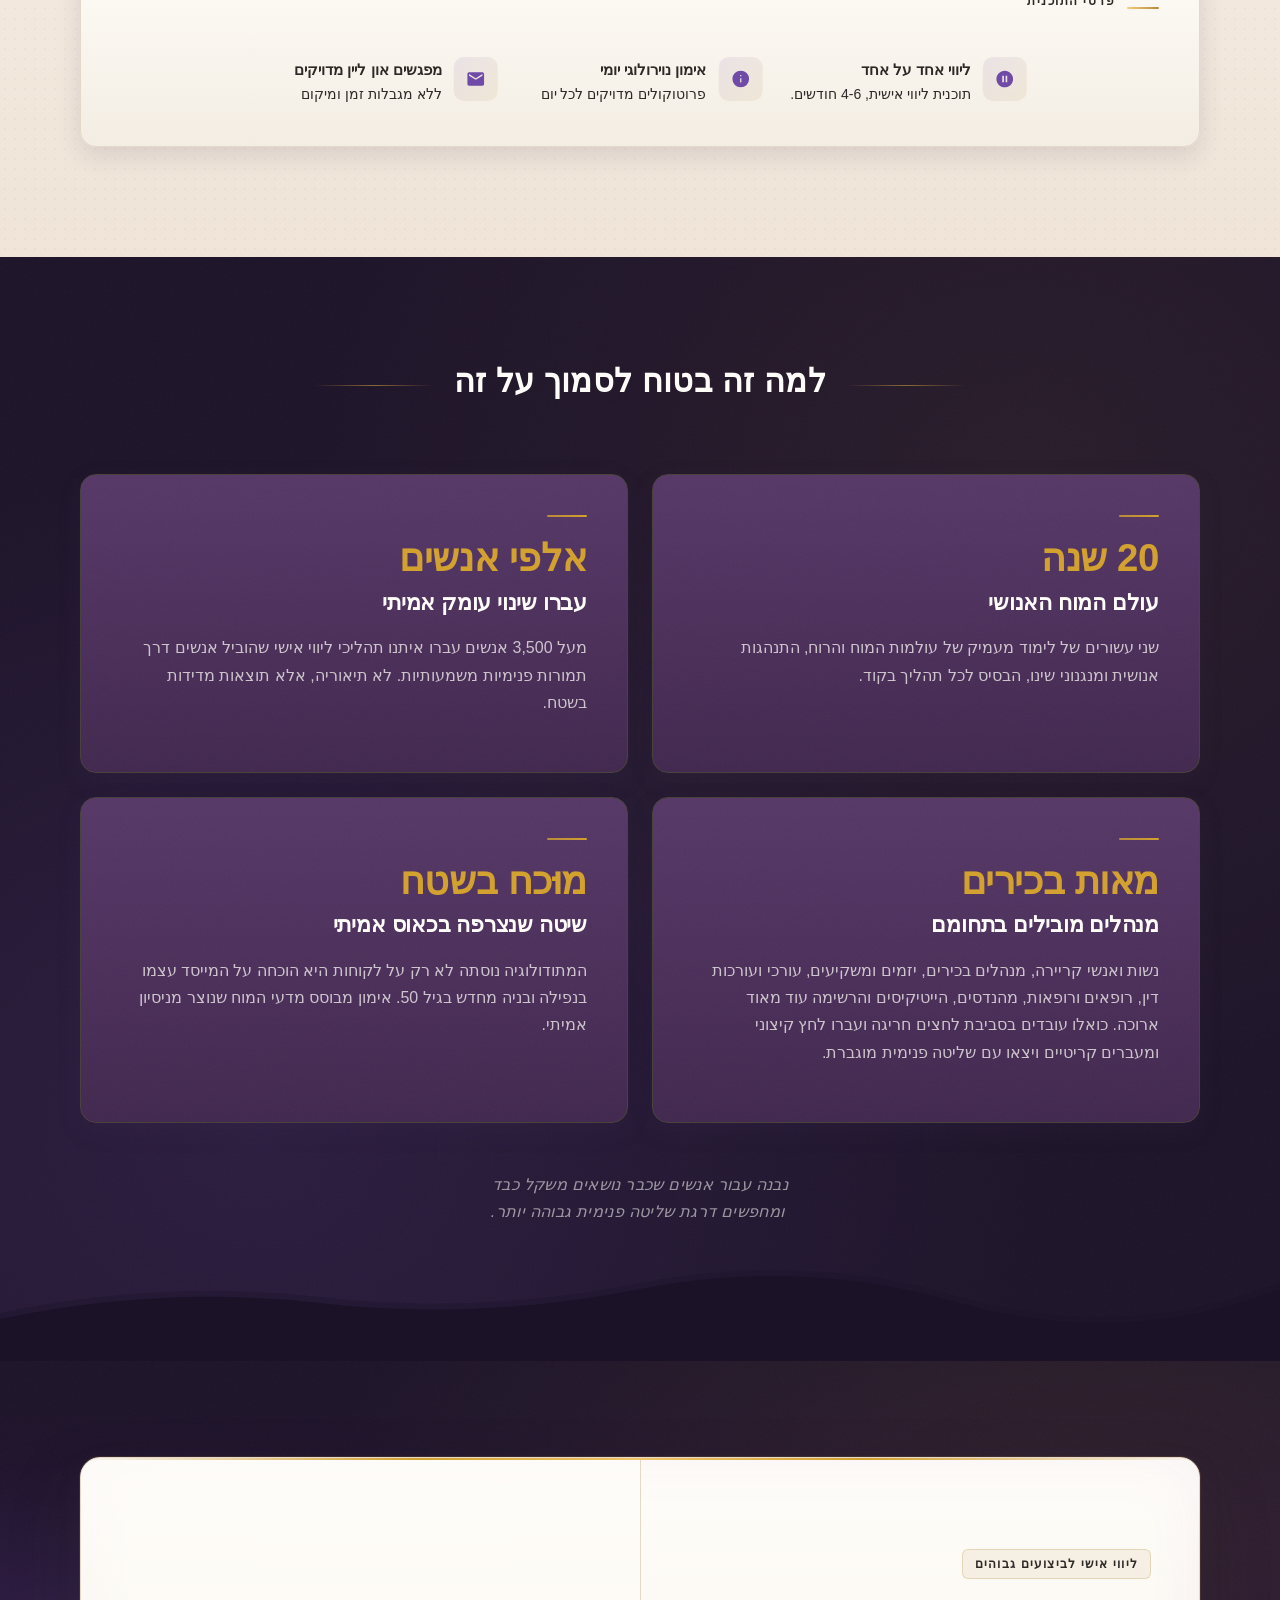
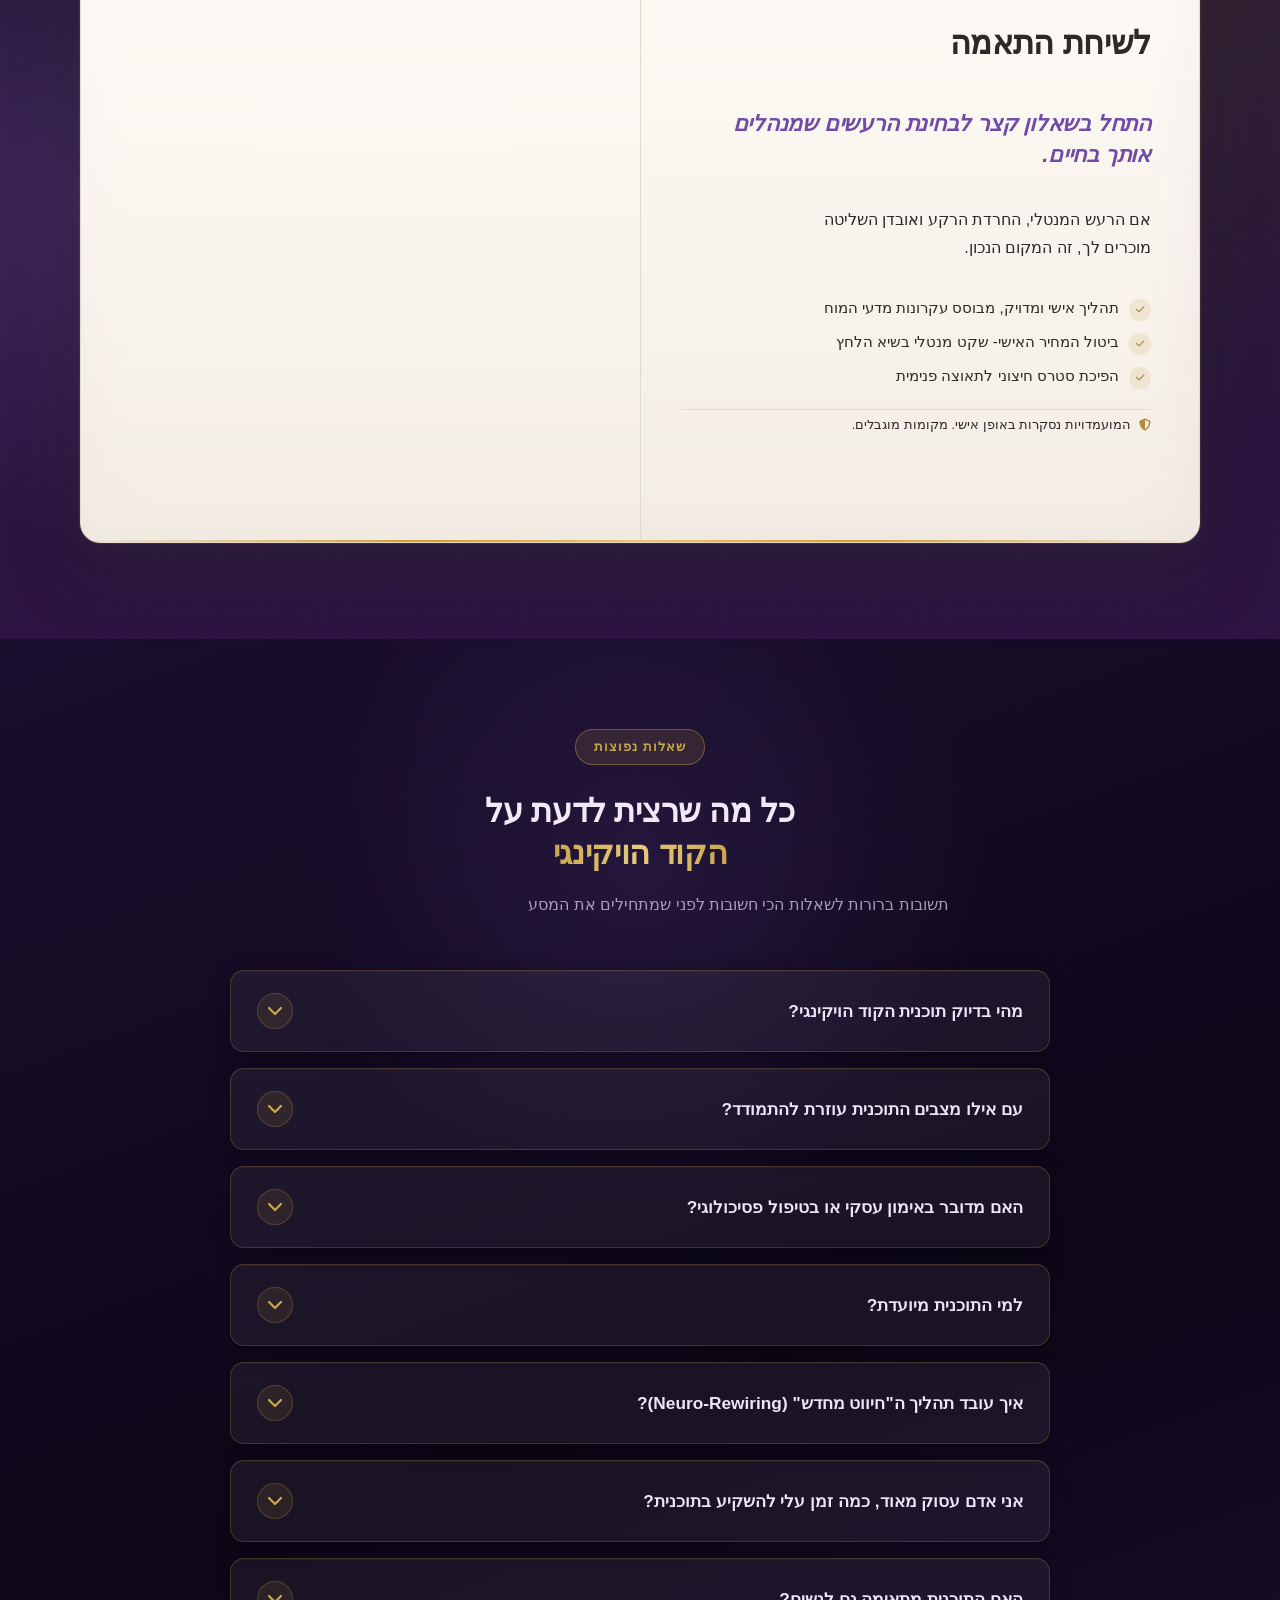
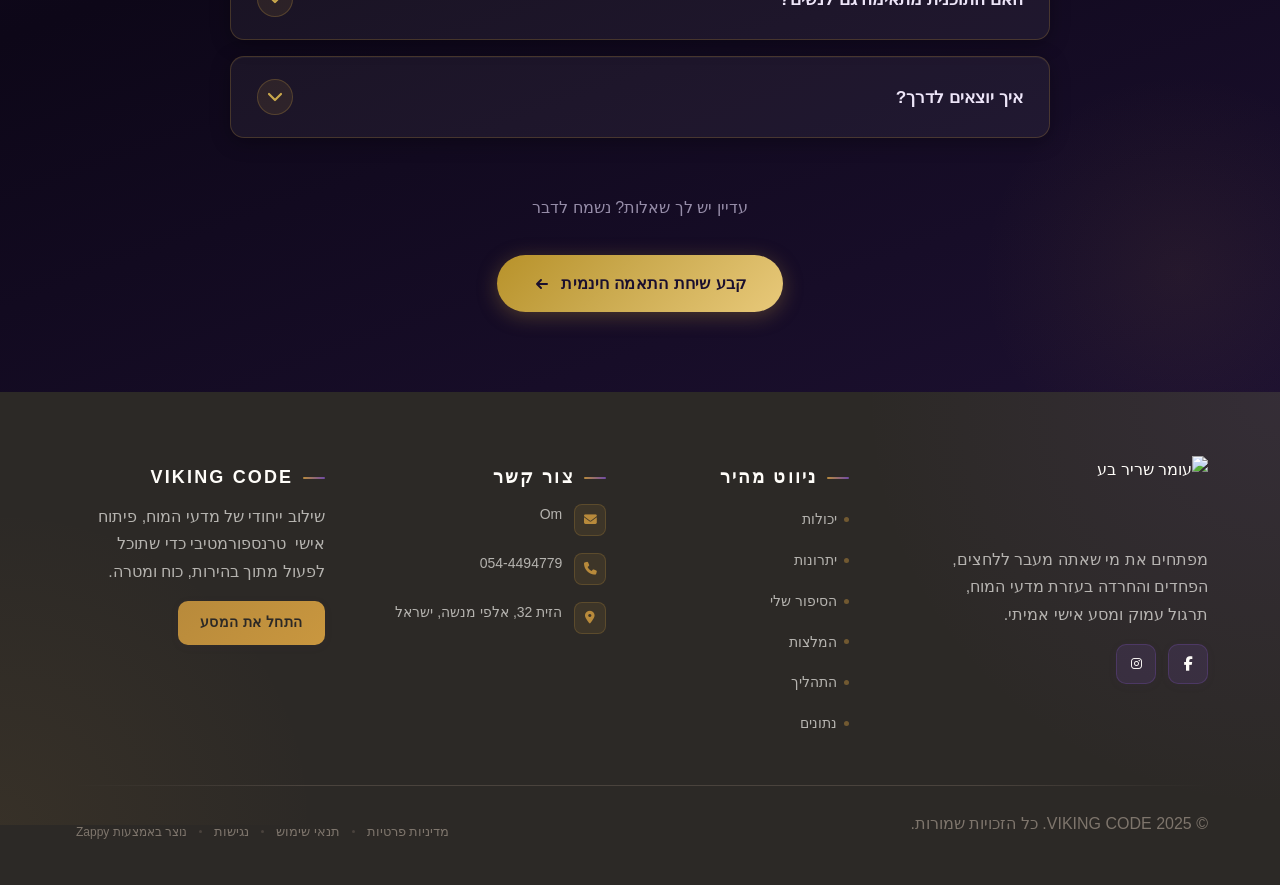
==== commit 580459ea: "Incremental sync: 1 page(s) — update_text" ====
--- a/public/index.html
+++ b/public/index.html
@@ -357,7 +357,7 @@
   
 <nav class="navbar" dir="rtl"> <button class="mobile-toggle" id="mobileToggle" aria-label="Menu" data-element-type="button" data-element-id="btn-1776061896971-tcydcvs9b" data-native-element="true"> <svg class="hamburger-icon" width="24" height="24" viewBox="0 0 24 24" fill="none" style="width: 24px !important; height: 24px !important; display: block !important;"> <path d="M3 12h18M3 6h18M3 18h18" stroke="currentColor" stroke-width="2" stroke-linecap="round"></path> </svg> <svg class="close-icon" width="24" height="24" viewBox="0 0 24 24" fill="none" style="display: none !important; width: 24px !important; height: 24px !important;"> <path d="M18 6L6 18M6 6l12 12" stroke="currentColor" stroke-width="2" stroke-linecap="round"></path> </svg> </button> <button class="phone-header-btn" data-phone="+972544494779" aria-label="Call" data-element-type="button" data-element-id="btn-1776061896971-hfs8pjp9r" data-native-element="true"> <svg width="24" height="24" viewBox="0 0 24 24" fill="currentColor" style="width: 24px; height: 24px;"> <path d="M22 16.92v3a2 2 0 0 1-2.18 2 19.79 19.79 0 0 1-8.63-3.07 19.5 19.5 0 0 1-6-6 19.79 19.79 0 0 1-3.07-8.67A2 2 0 0 1 4.11 2h3a2 2 0 0 1 2 1.72 12.84 12.84 0 0 0 .7 2.81 2 2 0 0 1-.45 2.11L8.09 9.91a16 16 0 0 0 6 6l1.27-1.27a2 2 0 0 1 2.11-.45 12.84 12.84 0 0 0 2.81.7A2 2 0 0 1 22 16.92z"></path> </svg> </button> <div class="nav-container"> <div class="nav-right-group"><div class="nav-brand"> <a href="/" class="logo-link" style="color: rgb(44, 41, 38) !important;"> <img src="/assets/viking-code-logo-1775815918236-gnvzzb.webp?v=1775815918846-061fn9" alt="עומר שריר בע" מ"="" class="logo" data-image-type="logo" > </a> </div><ul class="nav-menu" id="navMenu"><li><a href="#features">תכונות</a></li><li><a href="#benefits">יתרונות</a></li><li><a href="#story">הסיפור</a></li><li><a href="#testimonials">המלצות</a></li><li><a href="#process">תהליך התאמה</a></li><li><a href="#stats">נתונים</a></li></ul></div> <div class="nav-cta-container"><li class="nav-cta-item"><a href="#cta" class="nav-cta-btn">שיחת התאמה</a></li></div> </div> </nav> <script> // Navbar Mobile Menu Toggle and Contrast Fix (function() { // Use 'load' event instead of 'DOMContentLoaded' to ensure we run AFTER all other scripts window.addEventListener('load', function() { // FIX MOBILE BUTTON CONTRAST // Detect navbar background color and apply contrasting color to mobile buttons const navbar = document.querySelector('.navbar, nav, header'); if (!navbar) { console.log('[Navbar] Navbar element not found'); return; } // DECLARE VARIABLES EARLY to avoid Temporal Dead Zone errors // These are used in multiple places below let mobileToggle = document.getElementById('mobileToggle') || document.querySelector('.mobile-toggle') || document.querySelector('.hamburger') || document.querySelector('.hamburger-menu') || document.querySelector('.menu-toggle') || document.querySelector('.burger-menu') || document.querySelector('[aria-label="Menu"]') || document.querySelector('[aria-label="תפריט"]'); const phoneBtn = document.querySelector('.phone-header-btn'); const computedStyle = window.getComputedStyle(navbar); let bgColor = computedStyle.backgroundColor; console.log('[Navbar] Initial navbar background:', bgColor); // Check if background is transparent or rgba with 0 alpha const isTransparent = bgColor === 'transparent' || bgColor === 'rgba(0, 0, 0, 0)' || (bgColor.startsWith('rgba') && bgColor.includes(', 0)')); if (isTransparent) { // Check for background-image or gradient const bgImage = computedStyle.backgroundImage; if (bgImage && bgImage !== 'none') { console.log('[Navbar] Navbar has background image/gradient, using dark text'); bgColor = 'rgb(240, 240, 240)'; // Assume light background } else { // Transparent navbar - check body background const bodyBg = window.getComputedStyle(document.body).backgroundColor; console.log('[Navbar] Navbar transparent, using body background:', bodyBg); bgColor = bodyBg; } } // Calculate luminance to determine if background is light or dark const rgb = bgColor.match(/\d+/g); if (rgb && rgb.length >= 3) { const r = parseInt(rgb[0]); const g = parseInt(rgb[1]); const b = parseInt(rgb[2]); const luminance = (0.299 * r + 0.587 * g + 0.114 * b) / 255; // Mobile button colors are set by Claude's AI-generated CSS (same as .nav-menu a) // No dynamic color overrides needed - colors come from the generated navbar CSS console.log('[Navbar] Mobile button colors preserved from Claude CSS (luminance:', luminance.toFixed(2) + ')'); // FIX ICON SIZES - Ensure SVGs are properly sized and visible // INJECT CRITICAL CSS TO OVERRIDE ANY CONFLICTING RULES const criticalCSS = document.createElement('style'); criticalCSS.id = 'zappy-mobile-nav-fix'; const htmlLang = document.documentElement.lang || 'en'; const htmlDir = document.documentElement.dir || 'ltr'; // Check both dir attribute AND lang for RTL detection // dir="rtl" is the most reliable indicator const isRTL = htmlDir === 'rtl' || htmlLang === 'he' || htmlLang === 'ar'; criticalCSS.textContent = ` /* Hide mobile buttons on desktop, show only on mobile */ @media (min-width: 769px) { .mobile-toggle, .phone-header-btn { display: none !important; } } /* Show and position mobile buttons correctly on mobile */ @media (max-width: 768px) { .mobile-toggle, .phone-header-btn { position: absolute !important; top: 50% !important; transform: translateY(-50%) !important; z-index: 1001 !important; display: flex !important; align-items: center !important; justify-content: center !important; width: 36px !important; height: 36px !important; border-radius: 50% !important; border: none !important; cursor: pointer !important; padding: 6px !important; background: none !important; color: var(--nav-text, var(--text-light)) !important; } /* LTR positioning (default): hamburger LEFT, phone RIGHT */ html:not([dir="rtl"]):not([lang="he"]):not([lang="ar"]) .mobile-toggle, html[dir="ltr"] .mobile-toggle { left: 12px !important; right: auto !important; } html:not([dir="rtl"]):not([lang="he"]):not([lang="ar"]) .phone-header-btn, html[dir="ltr"] .phone-header-btn { right: 12px !important; left: auto !important; } /* RTL positioning: hamburger RIGHT, phone LEFT */ html[dir="rtl"] .mobile-toggle, html[lang="he"] .mobile-toggle, html[lang="ar"] .mobile-toggle { right: 12px !important; left: auto !important; } html[dir="rtl"] .phone-header-btn, html[lang="he"] .phone-header-btn, html[lang="ar"] .phone-header-btn { left: 12px !important; right: auto !important; } /* CRITICAL: Ensure nav-container has min-height on mobile */ /* All children are positioned absolutely/fixed on mobile, so height:auto collapses to 0 */ .nav-container { min-height: 70px !important; position: relative !important; } /* Ensure SVG icons are properly sized and inherit color */ .mobile-toggle svg, .phone-header-btn svg { width: 24px !important; height: 24px !important; /* Don't force display - let JavaScript control hamburger/close toggle */ } /* Reset nav-cta-container on mobile - remove desktop box-shadow/padding */ /* that creates a visible ghost box when CTA button is hidden */ .nav-cta-container { box-shadow: none !important; padding: 0 !important; } /* Hide nav-cta-container entirely on mobile when there's no lang-switcher */ /* (only the CTA button is inside, and it's hidden on mobile) */ .nav-cta-container:not(:has(.lang-switcher)) { display: none !important; } /* CRITICAL: Prevent hero image fade gradient from bleeding over headline text */ /* The .image-fade-gradient has bottom: -30px (extends below parent) */ /* On mobile stacked layout, this overlaps the h1 text below the image */ .hero-image-column { overflow: hidden !important; } .image-fade-gradient { bottom: 0 !important; } /* Hide desktop language switcher on mobile - hamburger menu handles it */ /* High specificity to override stored CSS */ .lang-switcher, .nav-cta-container .lang-switcher, .nav-container .lang-switcher, .navbar .lang-switcher, .navbar .nav-cta-container .lang-switcher { display: none !important; } } `; // Remove existing fix if present and inject new one const existing = document.getElementById('zappy-mobile-nav-fix'); if (existing) existing.remove(); document.head.appendChild(criticalCSS); console.log('[Navbar] Critical CSS injected for mobile nav positioning'); // ONLY apply inline positioning styles on mobile viewport // On desktop, the CSS handles hiding these buttons with display: none // Inline styles were breaking desktop layout by overriding CSS const isMobileViewport = window.innerWidth <= 768; if (mobileToggle) { // Icon sizing applies to all viewports for consistency const hamburgerIcon = mobileToggle.querySelector('.hamburger-icon'); const closeIcon = mobileToggle.querySelector('.close-icon'); if (hamburgerIcon) { hamburgerIcon.style.setProperty('width', '24px', 'important'); hamburgerIcon.style.setProperty('height', '24px', 'important'); hamburgerIcon.style.setProperty('display', 'block', 'important'); // Show hamburger by default } if (closeIcon) { closeIcon.style.setProperty('width', '24px', 'important'); closeIcon.style.setProperty('height', '24px', 'important'); closeIcon.style.setProperty('display', 'none', 'important'); // Hide close icon by default } // ONLY set positioning inline styles on mobile if (isMobileViewport) { mobileToggle.style.setProperty('position', 'absolute', 'important'); mobileToggle.style.setProperty('top', '50%', 'important'); mobileToggle.style.setProperty('transform', 'translateY(-50%)', 'important'); mobileToggle.style.setProperty('z-index', '1001', 'important'); // Clear any inline left/right so CSS can take over based on html[dir] mobileToggle.style.removeProperty('left'); mobileToggle.style.removeProperty('right'); console.log('[Navbar] Mobile toggle positioning applied (mobile viewport)'); } else { // On desktop, clear any positioning styles to let CSS handle it mobileToggle.style.removeProperty('position'); mobileToggle.style.removeProperty('top'); mobileToggle.style.removeProperty('transform'); mobileToggle.style.removeProperty('z-index'); mobileToggle.style.removeProperty('left'); mobileToggle.style.removeProperty('right'); console.log('[Navbar] Desktop viewport - cleared mobile toggle inline positioning'); } } if (phoneBtn) { // Icon sizing applies to all viewports const phoneIcon = phoneBtn.querySelector('svg'); if (phoneIcon) { phoneIcon.style.width = '24px'; phoneIcon.style.height = '24px'; phoneIcon.setAttribute('width', '24'); phoneIcon.setAttribute('height', '24'); } // ONLY set positioning inline styles on mobile if (isMobileViewport) { phoneBtn.style.setProperty('position', 'absolute', 'important'); phoneBtn.style.setProperty('top', '50%', 'important'); phoneBtn.style.setProperty('transform', 'translateY(-50%)', 'important'); phoneBtn.style.setProperty('z-index', '1001', 'important'); // Clear any inline left/right so CSS can take over based on html[dir] phoneBtn.style.removeProperty('left'); phoneBtn.style.removeProperty('right'); console.log('[Navbar] Phone button positioning applied (mobile viewport)'); } else { // On desktop, clear any positioning styles to let CSS handle it phoneBtn.style.removeProperty('position'); phoneBtn.style.removeProperty('top'); phoneBtn.style.removeProperty('transform'); phoneBtn.style.removeProperty('z-index'); phoneBtn.style.removeProperty('left'); phoneBtn.style.removeProperty('right'); console.log('[Navbar] Desktop viewport - cleared phone button inline positioning'); } } } else { console.log('[Navbar] Could not parse background color:', bgColor); } // MOBILE MENU TOGGLE // Re-query in case DOM changed (mobileToggle already declared at top of function) mobileToggle = document.getElementById('mobileToggle') || document.querySelector('.mobile-toggle') || document.querySelector('.hamburger') || document.querySelector('.hamburger-menu') || document.querySelector('.menu-toggle') || document.querySelector('.burger-menu') || document.querySelector('[aria-label="Menu"]') || document.querySelector('[aria-label="תפריט"]'); // EXPANDED SEARCH: Find nav menu by ID or class const navMenu = document.getElementById('navMenu') || document.querySelector('.nav-menu') || document.querySelector('.nav-links') || document.querySelector('nav ul:not(.submenu)'); if (!mobileToggle || !navMenu) { console.log('[Navbar] Mobile toggle or menu not found:', { toggle: !!mobileToggle, menu: !!navMenu }); return; } // Ensure navMenu has ID for CSS targeting if (!navMenu.id) { navMenu.id = 'navMenu'; } console.log('[Navbar] Initializing mobile menu...'); // Remove any existing event listeners by cloning the button const newToggle = mobileToggle.cloneNode(true); mobileToggle.parentNode.replaceChild(newToggle, mobileToggle); // Toggle menu on button click - use newToggle now newToggle.addEventListener('click', function(e) { e.preventDefault(); e.stopPropagation(); const hamburgerIcon = this.querySelector('.hamburger-icon'); const closeIcon = this.querySelector('.close-icon'); const isActive = navMenu.classList.contains('active'); if (isActive) { // Close menu navMenu.classList.remove('active'); if (hamburgerIcon) hamburgerIcon.style.setProperty('display', 'block', 'important'); if (closeIcon) closeIcon.style.setProperty('display', 'none', 'important'); document.body.style.overflow = ''; console.log('[Navbar] Menu closed'); } else { // Open menu navMenu.classList.add('active'); if (hamburgerIcon) hamburgerIcon.style.setProperty('display', 'none', 'important'); if (closeIcon) closeIcon.style.setProperty('display', 'block', 'important'); document.body.style.overflow = 'hidden'; console.log('[Navbar] Menu opened'); } }); // Close menu when clicking nav links (but NOT dropdown toggles) const navLinks = navMenu.querySelectorAll('a'); navLinks.forEach(function(link) { link.addEventListener('click', function() { // Don't close if it's a dropdown child (unless it's a real navigation link) if (this.getAttribute('href') === '#') return; const hamburgerIcon = newToggle.querySelector('.hamburger-icon'); const closeIcon = newToggle.querySelector('.close-icon'); navMenu.classList.remove('active'); if (hamburgerIcon) hamburgerIcon.style.setProperty('display', 'block', 'important'); if (closeIcon) closeIcon.style.setProperty('display', 'none', 'important'); document.body.style.overflow = ''; console.log('[Navbar] Menu closed (link clicked)'); }); }); // DROPDOWN MENU TOGGLE (for mobile and touch devices) var dropdownToggles = navMenu.querySelectorAll('.dropdown-toggle'); dropdownToggles.forEach(function(toggle) { toggle.addEventListener('click', function(e) { e.preventDefault(); e.stopPropagation(); var parent = this.closest('.nav-dropdown'); if (!parent) return; // Close other open dropdowns at the same level var siblings = parent.parentNode.querySelectorAll('.nav-dropdown.open'); siblings.forEach(function(sib) { if (sib !== parent) sib.classList.remove('open'); }); parent.classList.toggle('open'); console.log('[Navbar] Dropdown toggled:', parent.classList.contains('open') ? 'open' : 'closed'); }); }); // Close dropdowns when clicking outside document.addEventListener('click', function(e) { if (!e.target.closest('.nav-dropdown')) { var openDropdowns = document.querySelectorAll('.nav-dropdown.open'); openDropdowns.forEach(function(dd) { dd.classList.remove('open'); }); } }); console.log('[Navbar] Dropdown handlers initialized for ' + dropdownToggles.length + ' dropdowns'); // Phone button functionality (phoneBtn already declared at top of function) if (phoneBtn) { phoneBtn.addEventListener('click', function() { // Get phone number from placeholder in page or use default const phoneLinks = document.querySelectorAll('a[href^="tel:"]'); const phoneNumber = phoneLinks.length > 0 ? phoneLinks[0].getAttribute('href').replace('tel:', '') : '+972544494779'; window.location.href = 'tel:' + phoneNumber; console.log('[Navbar] Phone button clicked'); }); } console.log('[Navbar] Mobile menu initialized successfully'); // === WHATSAPP BUTTON VISIBILITY FIX === // Ensure WhatsApp floating button is hidden on desktop and visible on mobile // IMPORTANT: Only target the floating button by its class, NOT generic wa.me links const handleWhatsAppVisibility = function() { const whatsappBtn = document.querySelector('.whatsapp-float'); if (whatsappBtn) { const isDesktop = window.innerWidth >= 769; if (isDesktop) { whatsappBtn.style.setProperty('display', 'none', 'important'); whatsappBtn.style.setProperty('visibility', 'hidden', 'important'); whatsappBtn.style.setProperty('opacity', '0', 'important'); whatsappBtn.style.setProperty('pointer-events', 'none', 'important'); console.log('[WhatsApp] Button hidden on desktop'); } else { whatsappBtn.style.removeProperty('display'); whatsappBtn.style.removeProperty('visibility'); whatsappBtn.style.removeProperty('opacity'); whatsappBtn.style.removeProperty('pointer-events'); console.log('[WhatsApp] Button visible on mobile'); } } }; // Run on load handleWhatsAppVisibility(); // Run on resize with debouncing let resizeTimer; window.addEventListener('resize', function() { clearTimeout(resizeTimer); resizeTimer = setTimeout(handleWhatsAppVisibility, 100); }); }); })(); </script> <main> <section id="hero" class="index-hero-section" data-layout-spec="בית-hero" dir="rtl" data-hero-type="fullscreen-scrim" style="position: relative; overflow: hidden; background-color: #1C1228; background-image: none" data-zappy-bg-type="color" data-zappy-bg-color="#1C1228" data-zappy-bg-image="" data-zappy-bg-overlay-color="#1c1228" data-zappy-bg-overlay-opacity="0" data-element-id="zappy-hero-bg-hero" data-element-type="background-image" data-zappy-content-align="center-center"> <!-- Background Image --> <div class="index-hero-bg" style="display: none" data-zappy-original-bg="hidden" data-zappy-preview-hidden="none"> <img data-hero-bg="true" data-placeholder="index-hero-image-1" data-context="A cinematic portrait of a mature, calm, and grounded man in his 50s with silver-streaked hair, standing in a dramatic natural environment — perhaps a stormy coastline or misty forest clearing with diffused golden light breaking through clouds. The mood is quietly powerful: no Viking costume, no aggression. The man wears understated dark clothing and looks directly at the camera with composed, soulful eyes. The atmosphere suggests inner stillness amid external turbulence — storm energy transformed into serenity. Warm amber and deep purple tones in the light. Editorial, premium photography style." width="1440" height="900" src="/assets/business-general-hero-upload-1775928369019-c393bx.webp?v=1775928371175" alt="המייסד — שקט פנימי בתוך הסערה" data-hero-background="true" data-element-type="image" data-element-id="img-1775811035464-050jn642z" style="object-fit: cover; object-position: 50% 50%; width: 100%; height: 100%;"> </div> <!-- Scrim Overlay --> <div class="index-hero-scrim" aria-hidden="true" style="display: none" data-zappy-original-bg="hidden" data-zappy-preview-hidden="none"></div> <!-- Content --> <div class="index-hero-container index-hero-container--split" style="position: relative; z-index: 2; display: flex; flex-direction: column; align-items: center; justify-content: center; gap: 32px; padding: 100px 32px 60px; min-height: 100vh; max-width: 1200px; margin: 0px auto;" data-zappy-align-target="true"> <!-- Text Column (Right) --> <div class="index-hero-text-col" style="width: 100%; max-width: 720px; display: flex; flex-direction: column; align-items: center; text-align: center; margin: 0 auto"> <!-- Label --> <p style="margin: 0px 0px 8px; color: rgb(255, 253, 249) !important;"><span class="index-hero-label" style="margin-bottom: 0; margin-top: 0;">ליווי אישי, מבוסס עקרונות מדעי המוח ליצירת שגשוג וחוסן מנטלי</span><span class="index-hero-label" style="margin-bottom: 0; margin-top: 0;"><br></span></p> <!-- H1 --> <h1 class="index-hero-h1" style="text-align: right; margin-bottom: 12px;"><font color="#b88a3b">VIKING CODE</font></h1> <!-- Subtitle --> <div class="zappy-horizontal-grid grid" id="zappy-horizontal-grid-1779346992368-xqqhb3" data-zappy-local-grid="true" data-zappy-grid-kind="horizontal-pair" data-zappy-anchor-height="42" style="--zappy-grid-cols: 1fr 1fr; display: grid; grid-template-columns: 1fr 1fr; gap: 24px; align-items: start; padding: 0px !important;" data-zappy-explicit-columns="true"><h2 style="text-align: right; margin-bottom: 12px; color: rgb(255, 253, 249) !important;" data-zappy-pre-grid-style="text-align: right; margin-bottom: 12px; color: rgb(255, 253, 249) !important;" data-zappy-pre-grid-class="zappy-editable" data-zappy-was-wrapped-into-grid="true" data-zappy-grid-anchor="true"><span style="color: #fffdf9 !important">שלך חייב להיות שקט.&nbsp;&nbsp;</span></h2><div class="zappy-inserted-element" id="zappy-element-1779346992347-x11ohjj89" data-element-id="zappy-element-1779346992347-x11ohjj89" data-element-type="h2" style="margin: 0px !important; box-sizing: border-box; display: block; align-self: start !important; height: auto !important;"></div></div><!-- Hero Image -->  <!-- Body Text --> <div class="zappy-inserted-element" id="zappy-element-1779347010010-v1hblid9f" data-element-id="zappy-element-1779347010010-v1hblid9f" data-element-type="paragraph" style="width: 100%;"></div><div class="zappy-inserted-element" id="zappy-element-1779347024552-bil6vjf14" data-element-id="zappy-element-1779347024552-bil6vjf14" data-element-type="h2" style="width: 100%;"><h2 class="font-bold" data-element-type="h2" data-element-id="zappy-element-1779347024552-bil6vjf14" id="zappy-element-1779347024552-bil6vjf14" >
 
-הקוד הוויקינגי מנקה את רעשי הרקע ומחזיר לך את החדות בתוך הכאוס.
+הקוד הוויקינגי מנקה את רעשי הרקע<br>&nbsp;ומחזיר לך את החדות בתוך הכאוס.
 
 </h2></div><div class="zappy-inserted-element" id="zappy-element-1776355019930-px9oize0m" data-element-id="zappy-element-1776355019930-px9oize0m" data-element-type="paragraph" style="width: 100%;"><p style="font-size: 1rem; max-width: none; margin-left: auto; margin-right: auto; color: rgb(255, 253, 249) !important;" data-element-type="paragraph" data-element-id="zappy-element-1776355019930-px9oize0m" id="zappy-element-1776355019930-px9oize0m"><b>
 
